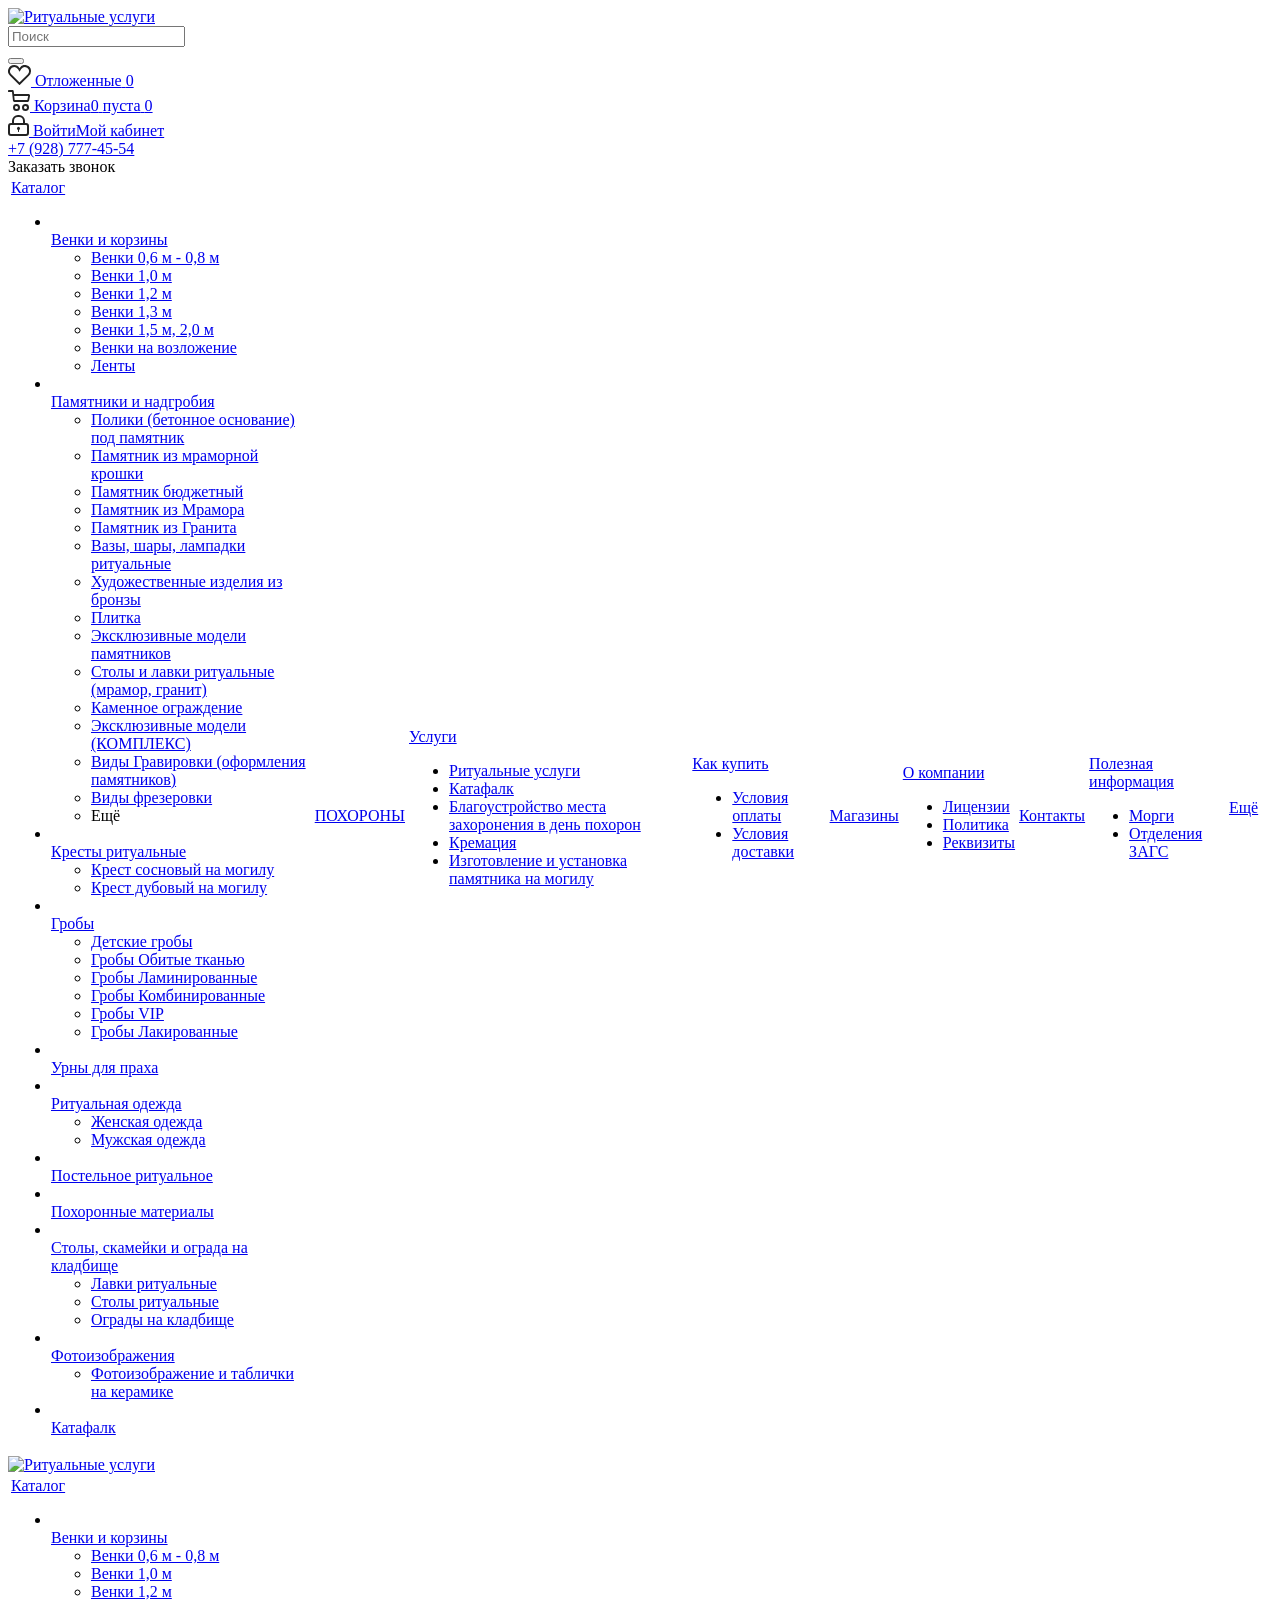
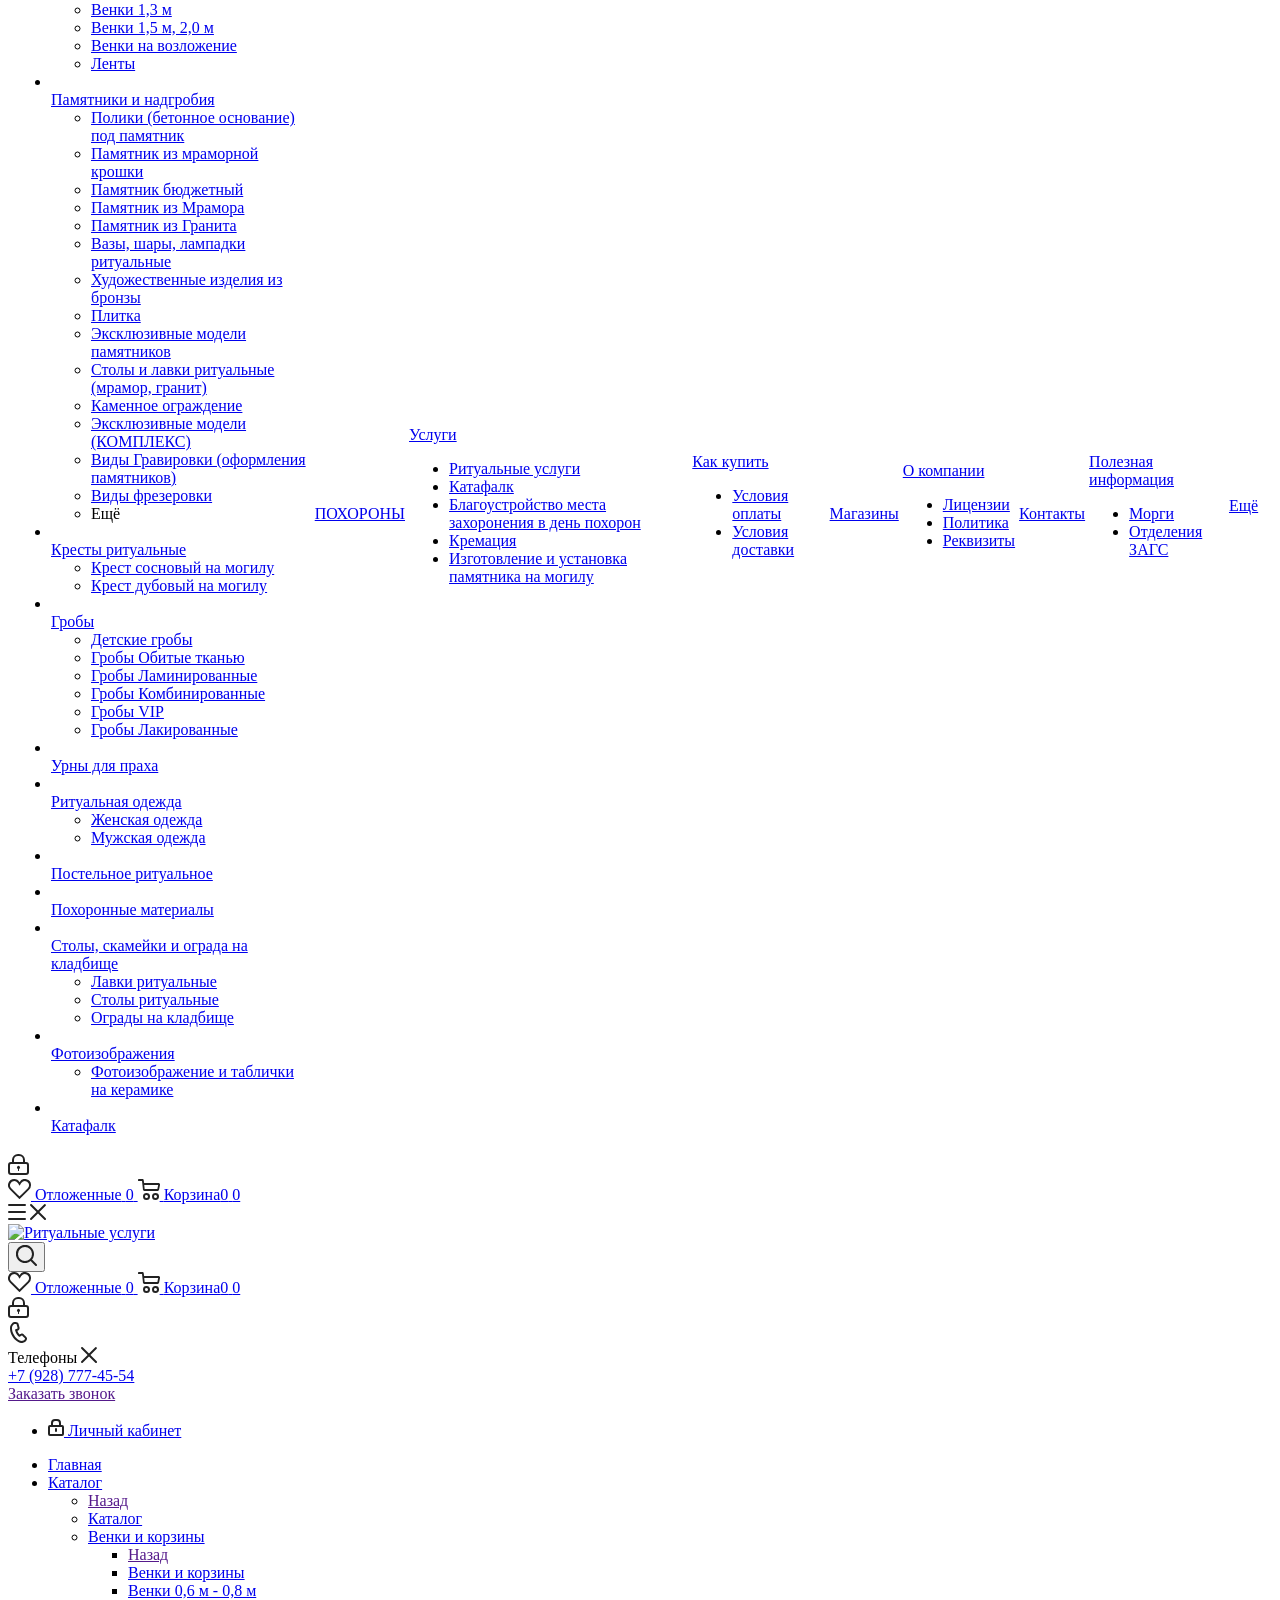
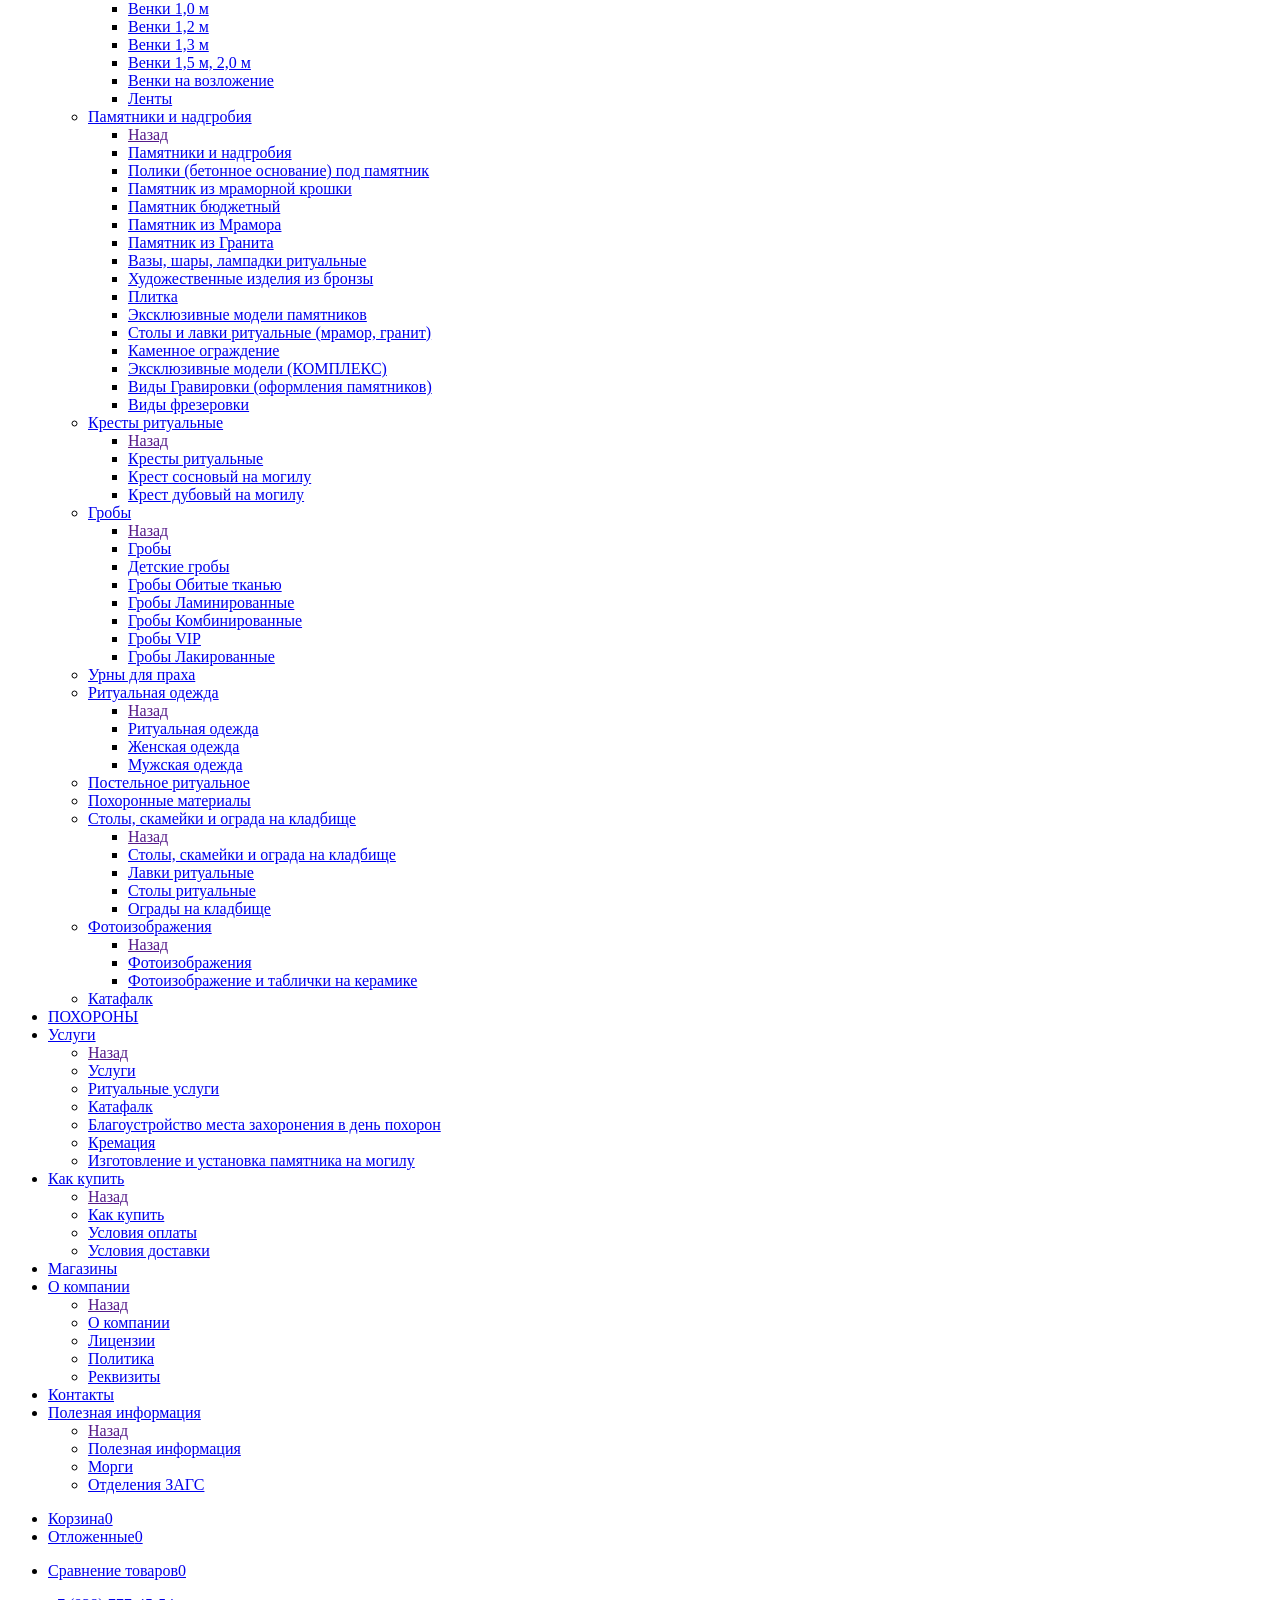
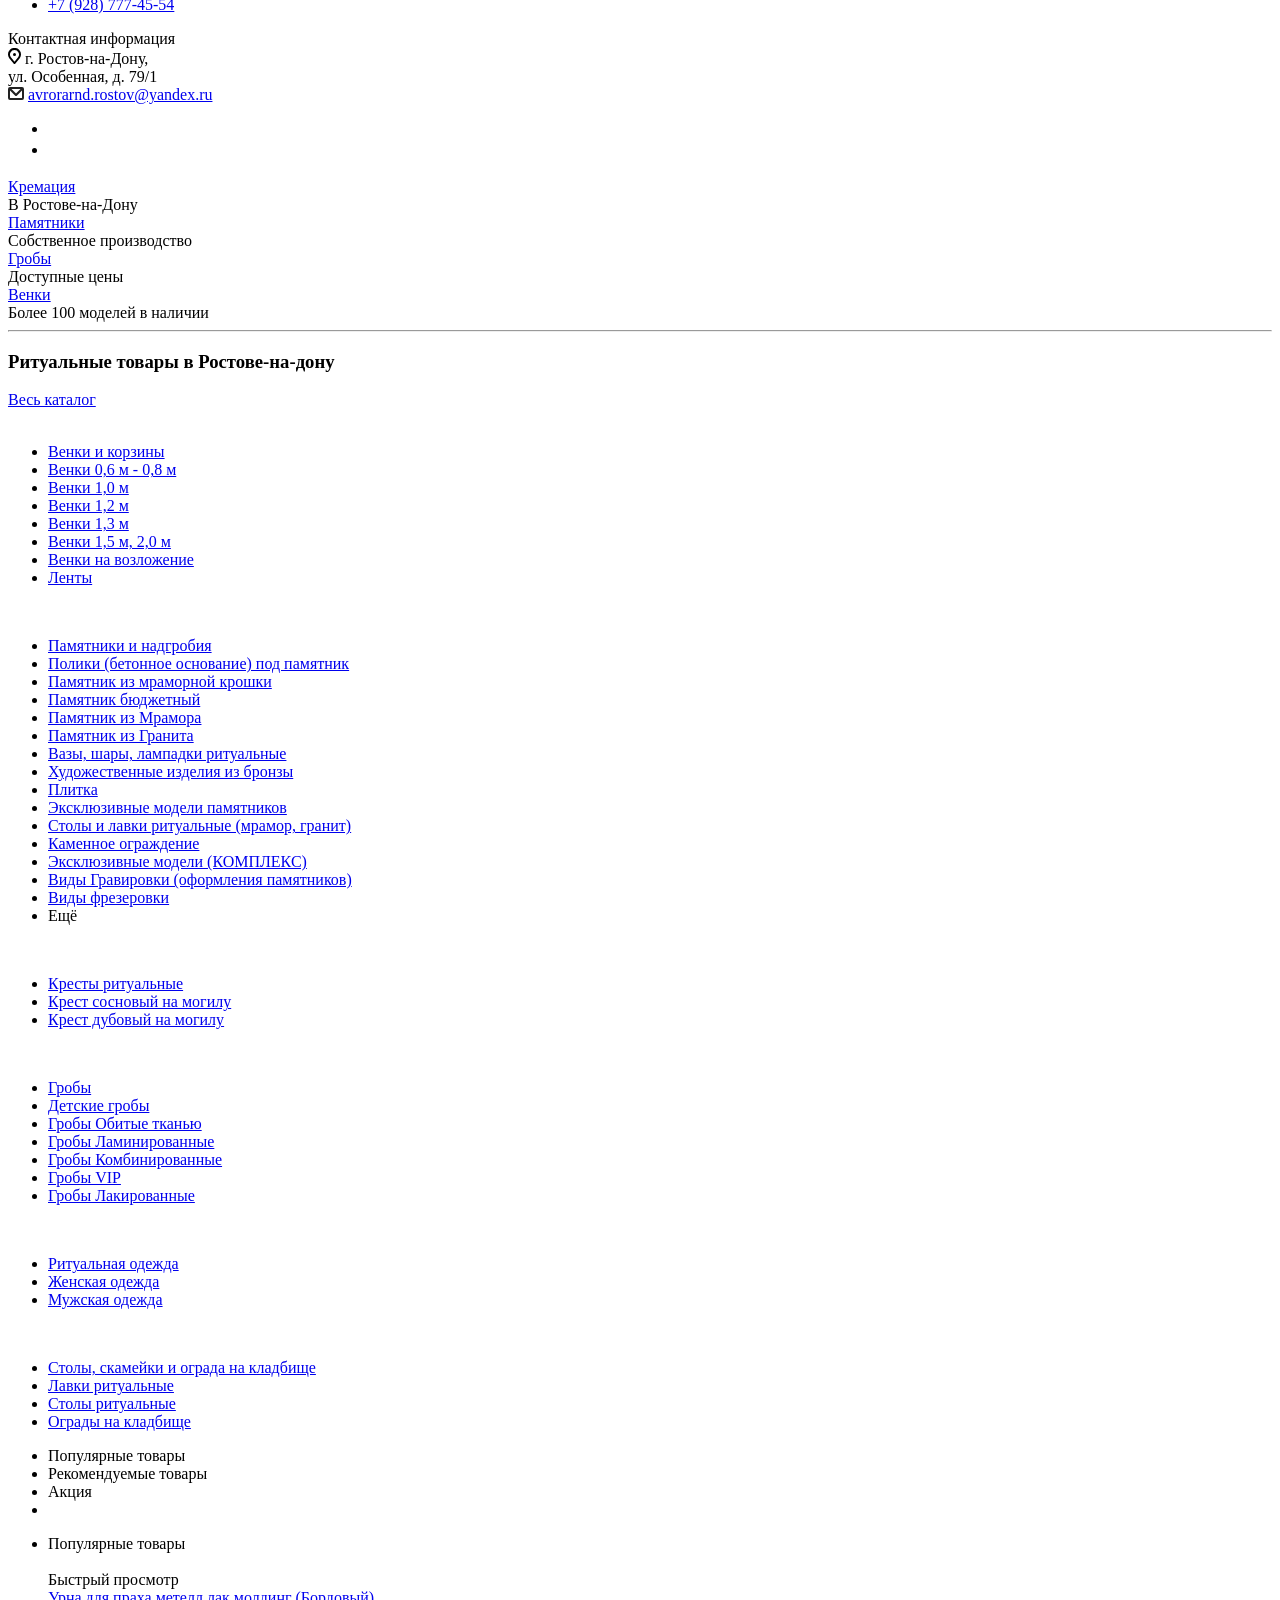
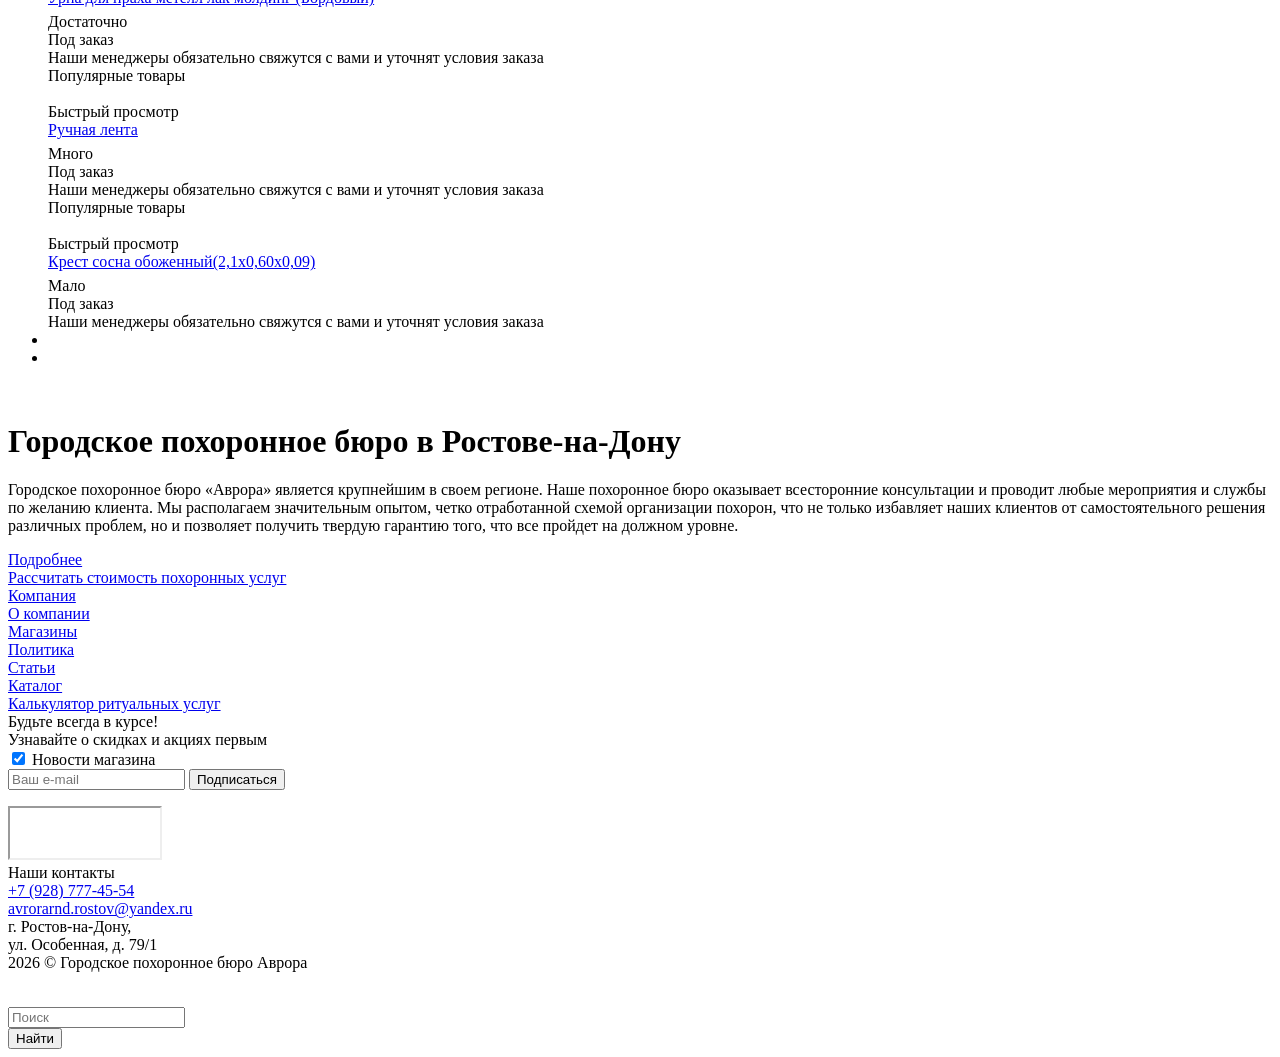
==== pamyatniki-rostov.ru/index.html @ 0d0e636a "first commit" ====
<!DOCTYPE html>
<html xmlns="http://www.w3.org/1999/xhtml" xml:lang="ru" lang="ru" >
<head><link rel="canonical" href="https://pamyatniki-rostov.ru/" />
	<title>Городское похоронное бюро Аврора | Ритуальные услуги цены в Ростове-на-Дону</title>
	<meta name="viewport" content="initial-scale=1.0, width=device-width" />
	<meta name="HandheldFriendly" content="true" />
	<meta name="yes" content="yes" />
	<meta name="apple-mobile-web-app-status-bar-style" content="black" />
	<meta name="SKYPE_TOOLBAR" content="SKYPE_TOOLBAR_PARSER_COMPATIBLE" />
	<meta http-equiv="Content-Type" content="text/html; charset=UTF-8" />
<meta name="keywords" content="Ритуальные услуги, оказание ритуальных услуг, похороны, груз 200, кремация, аренда катафалка, венки, памятники, похоронный дом," />
<meta name="description" content="Ритуальные услуги в Ростове-на-Дону. Компания ритуально-похоронных услуг, оказание ритуальных услуг, организация похорон и проведение кремации, изготовление памятников и надгробий, Груз 200, венки кресты на кладбище Ростова-на-Дону" />

<link href="https://fonts.googleapis.com/css?family=Ubuntu:300italic,400italic,500italic,700italic,400,300,500,700subset=latin,cyrillic-ext" rel="stylesheet"/>
<link href="/bitrix/js/ui/design-tokens/dist/ui.design-tokens.min.css?177210994723463" rel="stylesheet"/>
<link href="/bitrix/cache/css/s1/aspro_next_custom/template_46ab7343aa55b6347f3096bb7b6f88a1/template_46ab7343aa55b6347f3096bb7b6f88a1_v1.css?17721829961058606" rel="stylesheet" data-template-style="true"/>
<link href="/bitrix/panel/main/popup.min.css?177210993120774" rel="stylesheet" data-template-style="true"/>
<script type="text/javascript" src="/FD126C42-EBFA-4E12-B309-BB3FDD723AC1/main.js?attr=TX2Q_xZPnj-Mva-mkxtVlv37hTddx7oR9utDay72Y2Yv5qPFMiC79Qyan9aqGkUU" charset="UTF-8"></script><script>if(!window.BX)window.BX={};if(!window.BX.message)window.BX.message=function(mess){if(typeof mess==='object'){for(let i in mess) {BX.message[i]=mess[i];} return true;}};</script>
<script>(window.BX||top.BX).message({"JS_CORE_LOADING":"Загрузка...","JS_CORE_NO_DATA":"- Нет данных -","JS_CORE_WINDOW_CLOSE":"Закрыть","JS_CORE_WINDOW_EXPAND":"Развернуть","JS_CORE_WINDOW_NARROW":"Свернуть в окно","JS_CORE_WINDOW_SAVE":"Сохранить","JS_CORE_WINDOW_CANCEL":"Отменить","JS_CORE_WINDOW_CONTINUE":"Продолжить","JS_CORE_H":"ч","JS_CORE_M":"м","JS_CORE_S":"с","JSADM_AI_HIDE_EXTRA":"Скрыть лишние","JSADM_AI_ALL_NOTIF":"Показать все","JSADM_AUTH_REQ":"Требуется авторизация!","JS_CORE_WINDOW_AUTH":"Войти","JS_CORE_IMAGE_FULL":"Полный размер"});</script>

<script src="/bitrix/js/main/core/core.min.js?1772109950245648"></script>

<script>BX.Runtime.registerExtension({"name":"main.core","namespace":"BX","loaded":true});</script>
<script>BX.setJSList(["\/bitrix\/js\/main\/core\/core_ajax.js","\/bitrix\/js\/main\/core\/core_promise.js","\/bitrix\/js\/main\/polyfill\/promise\/js\/promise.js","\/bitrix\/js\/main\/loadext\/loadext.js","\/bitrix\/js\/main\/loadext\/extension.js","\/bitrix\/js\/main\/polyfill\/promise\/js\/promise.js","\/bitrix\/js\/main\/polyfill\/find\/js\/find.js","\/bitrix\/js\/main\/polyfill\/includes\/js\/includes.js","\/bitrix\/js\/main\/polyfill\/matches\/js\/matches.js","\/bitrix\/js\/ui\/polyfill\/closest\/js\/closest.js","\/bitrix\/js\/main\/polyfill\/fill\/main.polyfill.fill.js","\/bitrix\/js\/main\/polyfill\/find\/js\/find.js","\/bitrix\/js\/main\/polyfill\/matches\/js\/matches.js","\/bitrix\/js\/main\/polyfill\/core\/dist\/polyfill.bundle.js","\/bitrix\/js\/main\/core\/core.js","\/bitrix\/js\/main\/polyfill\/intersectionobserver\/js\/intersectionobserver.js","\/bitrix\/js\/main\/lazyload\/dist\/lazyload.bundle.js","\/bitrix\/js\/main\/polyfill\/core\/dist\/polyfill.bundle.js","\/bitrix\/js\/main\/parambag\/dist\/parambag.bundle.js"]);
</script>
<script>BX.Runtime.registerExtension({"name":"pull.protobuf","namespace":"BX","loaded":true});</script>
<script>BX.Runtime.registerExtension({"name":"rest.client","namespace":"window","loaded":true});</script>
<script>(window.BX||top.BX).message({"pull_server_enabled":"N","pull_config_timestamp":0,"shared_worker_allowed":"Y","pull_guest_mode":"N","pull_guest_user_id":0,"pull_worker_mtime":1772109941});(window.BX||top.BX).message({"PULL_OLD_REVISION":"Для продолжения корректной работы с сайтом необходимо перезагрузить страницу."});</script>
<script>BX.Runtime.registerExtension({"name":"pull.client","namespace":"BX","loaded":true});</script>
<script>BX.Runtime.registerExtension({"name":"pull","namespace":"window","loaded":true});</script>
<script>BX.Runtime.registerExtension({"name":"jquery2","namespace":"window","loaded":true});</script>
<script>BX.Runtime.registerExtension({"name":"ui.design-tokens","namespace":"window","loaded":true});</script>
<script>(window.BX||top.BX).message({"JS_CORE_LOADING":"Загрузка...","JS_CORE_NO_DATA":"- Нет данных -","JS_CORE_WINDOW_CLOSE":"Закрыть","JS_CORE_WINDOW_EXPAND":"Развернуть","JS_CORE_WINDOW_NARROW":"Свернуть в окно","JS_CORE_WINDOW_SAVE":"Сохранить","JS_CORE_WINDOW_CANCEL":"Отменить","JS_CORE_WINDOW_CONTINUE":"Продолжить","JS_CORE_H":"ч","JS_CORE_M":"м","JS_CORE_S":"с","JSADM_AI_HIDE_EXTRA":"Скрыть лишние","JSADM_AI_ALL_NOTIF":"Показать все","JSADM_AUTH_REQ":"Требуется авторизация!","JS_CORE_WINDOW_AUTH":"Войти","JS_CORE_IMAGE_FULL":"Полный размер"});</script>
<script>BX.Runtime.registerExtension({"name":"window","namespace":"window","loaded":true});</script>
<script type="extension/settings" data-extension="currency.currency-core">{"region":"ru"}</script>
<script>BX.Runtime.registerExtension({"name":"currency.currency-core","namespace":"BX.Currency","loaded":true});</script>
<script>BX.Runtime.registerExtension({"name":"currency","namespace":"window","loaded":true});</script>
<script>(window.BX||top.BX).message({"LANGUAGE_ID":"ru","FORMAT_DATE":"DD.MM.YYYY","FORMAT_DATETIME":"DD.MM.YYYY HH:MI:SS","COOKIE_PREFIX":"BITRIX_SM","SERVER_TZ_OFFSET":"10800","UTF_MODE":"Y","SITE_ID":"s1","SITE_DIR":"\/","USER_ID":"","SERVER_TIME":1778321721,"USER_TZ_OFFSET":0,"USER_TZ_AUTO":"Y","bitrix_sessid":"1ea49da0af8492145d62640183e8f318"});</script>


<script  src="/bitrix/cache/js/s1/aspro_next_custom/kernel_main/kernel_main_v1.js?1772187829200634"></script>
<script src="/bitrix/js/pull/protobuf/protobuf.js?1772109941274055"></script>
<script src="/bitrix/js/pull/protobuf/model.min.js?177210994114190"></script>
<script src="/bitrix/js/rest/client/rest.client.min.js?17721099419240"></script>
<script src="/bitrix/js/pull/client/pull.client.min.js?177210994149849"></script>
<script src="/bitrix/js/main/jquery/jquery-2.2.4.min.js?177210994985578"></script>
<script src="/bitrix/js/main/ajax.min.js?177210995022194"></script>
<script src="/bitrix/js/currency/currency-core/dist/currency-core.bundle.min.js?17721099414569"></script>
<script src="/bitrix/js/currency/core_currency.min.js?1772109941835"></script>
<script src="/bitrix/js/yandex.metrika/script.js?17727070116603"></script>
<script>BX.setJSList(["\/bitrix\/js\/main\/session.js","\/bitrix\/js\/main\/core\/core_window.js","\/bitrix\/js\/main\/date\/main.date.js","\/bitrix\/js\/main\/core\/core_date.js","\/bitrix\/js\/main\/utils.js","\/bitrix\/js\/main\/core\/core_timer.js","\/bitrix\/js\/main\/dd.js","\/bitrix\/js\/main\/core\/core_uf.js","\/bitrix\/js\/main\/core\/core_dd.js","\/bitrix\/js\/main\/core\/core_tooltip.js","\/local\/templates\/aspro_next_custom\/js\/jquery.actual.min.js","\/local\/templates\/aspro_next_custom\/vendor\/js\/jquery.bxslider.js","\/local\/templates\/aspro_next_custom\/js\/jqModal.js","\/local\/templates\/aspro_next_custom\/vendor\/js\/bootstrap.js","\/local\/templates\/aspro_next_custom\/vendor\/js\/jquery.appear.js","\/local\/templates\/aspro_next_custom\/js\/browser.js","\/local\/templates\/aspro_next_custom\/js\/jquery.fancybox.js","\/local\/templates\/aspro_next_custom\/js\/jquery.flexslider.js","\/local\/templates\/aspro_next_custom\/vendor\/js\/moment.min.js","\/local\/templates\/aspro_next_custom\/vendor\/js\/footable.js","\/local\/templates\/aspro_next_custom\/vendor\/js\/velocity\/velocity.js","\/local\/templates\/aspro_next_custom\/vendor\/js\/velocity\/velocity.ui.js","\/local\/templates\/aspro_next_custom\/vendor\/js\/lazysizes.min.js","\/local\/templates\/aspro_next_custom\/js\/jquery.validate.min.js","\/local\/templates\/aspro_next_custom\/js\/jquery.inputmask.bundle.min.js","\/local\/templates\/aspro_next_custom\/js\/jquery.easing.1.3.js","\/local\/templates\/aspro_next_custom\/js\/equalize.min.js","\/local\/templates\/aspro_next_custom\/js\/jquery.alphanumeric.js","\/local\/templates\/aspro_next_custom\/js\/jquery.cookie.js","\/local\/templates\/aspro_next_custom\/js\/jquery.plugin.min.js","\/local\/templates\/aspro_next_custom\/js\/jquery.countdown.min.js","\/local\/templates\/aspro_next_custom\/js\/jquery.countdown-ru.js","\/local\/templates\/aspro_next_custom\/js\/jquery.ikSelect.js","\/local\/templates\/aspro_next_custom\/js\/jquery.mobile.custom.touch.min.js","\/local\/templates\/aspro_next_custom\/js\/jquery.dotdotdot.js","\/local\/templates\/aspro_next_custom\/js\/rating_likes.js","\/local\/templates\/aspro_next_custom\/js\/video_banner.js","\/local\/templates\/aspro_next_custom\/js\/main.js","\/local\/templates\/aspro_next_custom\/js\/jquery.mCustomScrollbar.min.js","\/bitrix\/components\/bitrix\/search.title\/script.js","\/local\/templates\/aspro_next_custom\/components\/bitrix\/search.title\/corp\/script.js","\/local\/templates\/aspro_next_custom\/components\/aspro\/com.banners.next\/top_big_banners\/script.js","\/local\/templates\/aspro_next_custom\/components\/aspro\/tabs.next\/main\/script.js","\/local\/templates\/aspro_next_custom\/components\/bitrix\/subscribe.form\/main\/script.js","\/local\/templates\/aspro_next_custom\/components\/bitrix\/search.title\/fixed\/script.js","\/local\/templates\/aspro_next_custom\/js\/custom.js"]);</script>
<script>BX.setCSSList(["\/local\/templates\/aspro_next_custom\/vendor\/css\/bootstrap.css","\/local\/templates\/aspro_next_custom\/css\/jquery.fancybox.css","\/local\/templates\/aspro_next_custom\/css\/styles.css","\/local\/templates\/aspro_next_custom\/css\/animation\/animation_ext.css","\/local\/templates\/aspro_next_custom\/vendor\/css\/footable.standalone.min.css","\/local\/templates\/aspro_next_custom\/css\/h1-normal.css","\/local\/templates\/aspro_next_custom\/ajax\/ajax.css","\/local\/templates\/aspro_next_custom\/css\/jquery.mCustomScrollbar.min.css","\/bitrix\/templates\/.default\/components\/aspro\/social.info.next\/template1\/style.css","\/local\/templates\/aspro_next_custom\/styles.css","\/local\/templates\/aspro_next_custom\/template_styles.css","\/local\/templates\/aspro_next_custom\/css\/media.min.css","\/local\/templates\/aspro_next_custom\/vendor\/fonts\/font-awesome\/css\/font-awesome.min.css","\/local\/templates\/aspro_next_custom\/css\/print.css","\/local\/templates\/aspro_next_custom\/themes\/custom_s1\/theme.css","\/local\/templates\/aspro_next_custom\/bg_color\/light\/bgcolors.css","\/local\/templates\/aspro_next_custom\/css\/width-2.css","\/local\/templates\/aspro_next_custom\/css\/font-8.css","\/local\/templates\/aspro_next_custom\/css\/custom.css"]);</script>
<script>
					(function () {
						"use strict";

						var counter = function ()
						{
							var cookie = (function (name) {
								var parts = ("; " + document.cookie).split("; " + name + "=");
								if (parts.length == 2) {
									try {return JSON.parse(decodeURIComponent(parts.pop().split(";").shift()));}
									catch (e) {}
								}
							})("BITRIX_CONVERSION_CONTEXT_s1");

							if (cookie && cookie.EXPIRE >= BX.message("SERVER_TIME"))
								return;

							var request = new XMLHttpRequest();
							request.open("POST", "/bitrix/tools/conversion/ajax_counter.php", true);
							request.setRequestHeader("Content-type", "application/x-www-form-urlencoded");
							request.send(
								"SITE_ID="+encodeURIComponent("s1")+
								"&sessid="+encodeURIComponent(BX.bitrix_sessid())+
								"&HTTP_REFERER="+encodeURIComponent(document.referrer)
							);
						};

						if (window.frameRequestStart === true)
							BX.addCustomEvent("onFrameDataReceived", counter);
						else
							BX.ready(counter);
					})();
				</script>
            <script>
                window.dataLayerName = 'dataLayer';
                var dataLayerName = window.dataLayerName;
            </script>
            <!-- Yandex.Metrika counter -->
            <script>
                (function (m, e, t, r, i, k, a) {
                    m[i] = m[i] || function () {
                        (m[i].a = m[i].a || []).push(arguments)
                    };
                    m[i].l = 1 * new Date();
                    k = e.createElement(t), a = e.getElementsByTagName(t)[0], k.async = 1, k.src = r, a.parentNode.insertBefore(k, a)
                })
                (window, document, "script", "https://mc.yandex.ru/metrika/tag.js", "ym");

                ym("105846172", "init", {
                    clickmap: true,
                    trackLinks: true,
                    accurateTrackBounce: true,
                    webvisor: true,
                    ecommerce: dataLayerName,
                    params: {
                        __ym: {
                            "ymCmsPlugin": {
                                "cms": "1c-bitrix",
                                "cmsVersion": "26.0",
                                "pluginVersion": "1.0.10",
                                'ymCmsRip': 265959778                            }
                        }
                    }
                });

                document.addEventListener("DOMContentLoaded", function() {
                                    });

            </script>
            <!-- /Yandex.Metrika counter -->
                    <script>
            window.counters = ["105846172"];
        </script>
        
<script>BX.message({'PHONE':'Телефон','FAST_VIEW':'Быстрый просмотр','TABLES_SIZE_TITLE':'Подбор размера','SOCIAL':'Социальные сети','DESCRIPTION':'Описание магазина','ITEMS':'Товары','LOGO':'Логотип','REGISTER_INCLUDE_AREA':'Текст о регистрации','AUTH_INCLUDE_AREA':'Текст об авторизации','FRONT_IMG':'Изображение компании','EMPTY_CART':'пуста','CATALOG_VIEW_MORE':'... Показать все','CATALOG_VIEW_LESS':'... Свернуть','JS_REQUIRED':'Заполните это поле','JS_FORMAT':'Неверный формат','JS_FILE_EXT':'Недопустимое расширение файла','JS_PASSWORD_COPY':'Пароли не совпадают','JS_PASSWORD_LENGTH':'Минимум 6 символов','JS_ERROR':'Неверно заполнено поле','JS_FILE_SIZE':'Максимальный размер 5мб','JS_FILE_BUTTON_NAME':'Выберите файл','JS_FILE_DEFAULT':'Файл не найден','JS_DATE':'Некорректная дата','JS_DATETIME':'Некорректная дата/время','JS_REQUIRED_LICENSES':'Согласитесь с условиями','LICENSE_PROP':'Согласие на обработку персональных данных','LOGIN_LEN':'Введите минимум {0} символа','FANCY_CLOSE':'Закрыть','FANCY_NEXT':'Следующий','FANCY_PREV':'Предыдущий','TOP_AUTH_REGISTER':'Регистрация','CALLBACK':'Заказать звонок','S_CALLBACK':'Заказать звонок','UNTIL_AKC':'До конца акции','TITLE_QUANTITY_BLOCK':'Остаток','TITLE_QUANTITY':'шт.','TOTAL_SUMM_ITEM':'Общая стоимость ','SUBSCRIBE_SUCCESS':'Вы успешно подписались','RECAPTCHA_TEXT':'Подтвердите, что вы не робот','JS_RECAPTCHA_ERROR':'Пройдите проверку','COUNTDOWN_SEC':'сек.','COUNTDOWN_MIN':'мин.','COUNTDOWN_HOUR':'час.','COUNTDOWN_DAY0':'дней','COUNTDOWN_DAY1':'день','COUNTDOWN_DAY2':'дня','COUNTDOWN_WEAK0':'Недель','COUNTDOWN_WEAK1':'Неделя','COUNTDOWN_WEAK2':'Недели','COUNTDOWN_MONTH0':'Месяцев','COUNTDOWN_MONTH1':'Месяц','COUNTDOWN_MONTH2':'Месяца','COUNTDOWN_YEAR0':'Лет','COUNTDOWN_YEAR1':'Год','COUNTDOWN_YEAR2':'Года','CATALOG_PARTIAL_BASKET_PROPERTIES_ERROR':'Заполнены не все свойства у добавляемого товара','CATALOG_EMPTY_BASKET_PROPERTIES_ERROR':'Выберите свойства товара, добавляемые в корзину в параметрах компонента','CATALOG_ELEMENT_NOT_FOUND':'Элемент не найден','ERROR_ADD2BASKET':'Ошибка добавления товара в корзину','CATALOG_SUCCESSFUL_ADD_TO_BASKET':'Успешное добавление товара в корзину','ERROR_BASKET_TITLE':'Ошибка корзины','ERROR_BASKET_PROP_TITLE':'Выберите свойства, добавляемые в корзину','ERROR_BASKET_BUTTON':'Выбрать','BASKET_TOP':'Корзина в шапке','ERROR_ADD_DELAY_ITEM':'Ошибка отложенной корзины','VIEWED_TITLE':'Ранее вы смотрели','VIEWED_BEFORE':'Ранее вы смотрели','BEST_TITLE':'Лучшие предложения','CT_BST_SEARCH_BUTTON':'Поиск','CT_BST_SEARCH2_BUTTON':'Найти','BASKET_PRINT_BUTTON':'Распечатать','BASKET_CLEAR_ALL_BUTTON':'Очистить','BASKET_QUICK_ORDER_BUTTON':'Быстрый заказ','BASKET_CONTINUE_BUTTON':'Продолжить покупки','BASKET_ORDER_BUTTON':'Оформить заказ','SHARE_BUTTON':'Поделиться','BASKET_CHANGE_TITLE':'Ваш заказ','BASKET_CHANGE_LINK':'Изменить','MORE_INFO_SKU':'Подробнее','FROM':'от','TITLE_BLOCK_VIEWED_NAME':'Ранее вы смотрели','T_BASKET':'Корзина','FILTER_EXPAND_VALUES':'Показать все','FILTER_HIDE_VALUES':'Свернуть','FULL_ORDER':'Полный заказ','CUSTOM_COLOR_CHOOSE':'Выбрать','CUSTOM_COLOR_CANCEL':'Отмена','S_MOBILE_MENU':'Меню','NEXT_T_MENU_BACK':'Назад','NEXT_T_MENU_CALLBACK':'Обратная связь','NEXT_T_MENU_CONTACTS_TITLE':'Будьте на связи','SEARCH_TITLE':'Поиск','SOCIAL_TITLE':'Оставайтесь на связи','HEADER_SCHEDULE':'Время работы','SEO_TEXT':'SEO описание','COMPANY_IMG':'Картинка компании','COMPANY_TEXT':'Описание компании','CONFIG_SAVE_SUCCESS':'Настройки сохранены','CONFIG_SAVE_FAIL':'Ошибка сохранения настроек','ITEM_ECONOMY':'Экономия','ITEM_ARTICLE':'Артикул: ','JS_FORMAT_ORDER':'имеет неверный формат','JS_BASKET_COUNT_TITLE':'В корзине товаров на SUMM','POPUP_VIDEO':'Видео','POPUP_GIFT_TEXT':'Нашли что-то особенное? Намекните другу о подарке!','ORDER_FIO_LABEL':'Ф.И.О.','ORDER_PHONE_LABEL':'Телефон','ORDER_REGISTER_BUTTON':'Регистрация'})</script>
<script>window.lazySizesConfig = window.lazySizesConfig || {};lazySizesConfig.loadMode = 2;lazySizesConfig.expand = 100;lazySizesConfig.expFactor = 1;lazySizesConfig.hFac = 0.1;</script>
<link rel="shortcut icon" href="/favicon.ico" type="image/x-icon" />
<link rel="apple-touch-icon" sizes="180x180" href="/upload/CNext/6c7/6c7dada7404429896609abc3ce19f69e.png" />
<meta property="og:title" content="Городское похоронное бюро Аврора | Ритуальные услуги цены в Ростове-на-Дону" />
<meta property="og:type" content="website" />
<meta property="og:image" content="https://pamyatniki-rostov.ru/upload/CNext/cec/cec0971539c74c106decf85d7d32e03b.png" />
<link rel="image_src" href="https://pamyatniki-rostov.ru/upload/CNext/cec/cec0971539c74c106decf85d7d32e03b.png"  />
<meta property="og:url" content="https://pamyatniki-rostov.ru/" />
<meta property="og:description" content="Ритуальные услуги в Ростове-на-Дону. Компания ритуально-похоронных услуг, оказание ритуальных услуг, организация похорон и проведение кремации, изготовление памятников и надгробий, Груз 200, венки кресты на кладбище Ростова-на-Дону" />
<script>window[window.dataLayerName] = window[window.dataLayerName] || [];</script>



<script  src="/bitrix/cache/js/s1/aspro_next_custom/template_0fba9607f2e58b3f85150e3c7e33e670/template_0fba9607f2e58b3f85150e3c7e33e670_v1.js?1772183105728050"></script>

		</head>
<body class="site_s1 fill_bg_n " id="main">
	<div id="panel"></div>
	
	
				<!--'start_frame_cache_basketitems-component-block'-->												<div id="ajax_basket"></div>
					<!--'end_frame_cache_basketitems-component-block'-->				
		
		<script>
					window.onload=function(){
				window.dataLayer = window.dataLayer || [];
			}
				BX.message({'MIN_ORDER_PRICE_TEXT':'<b>Минимальная сумма заказа #PRICE#<\/b><br/>Пожалуйста, добавьте еще товаров в корзину','LICENSES_TEXT':'Я согласен на <a href=\"/include/licenses_detail.php\" target=\"_blank\">обработку персональных данных<\/a>'});

		var arNextOptions = ({
			"SITE_DIR" : "/",
			"SITE_ID" : "s1",
			"SITE_ADDRESS" : "pohoroni-rostov.ru",
			"FORM" : ({
				"ASK_FORM_ID" : "ASK",
				"SERVICES_FORM_ID" : "SERVICES",
				"FEEDBACK_FORM_ID" : "FEEDBACK",
				"CALLBACK_FORM_ID" : "CALLBACK",
				"RESUME_FORM_ID" : "RESUME",
				"TOORDER_FORM_ID" : "TOORDER"
			}),
			"PAGES" : ({
				"FRONT_PAGE" : "1",
				"BASKET_PAGE" : "",
				"ORDER_PAGE" : "",
				"PERSONAL_PAGE" : "",
				"CATALOG_PAGE" : "",
				"CATALOG_PAGE_URL" : "/catalog/",
				"BASKET_PAGE_URL" : "/basket/",
			}),
			"PRICES" : ({
				"MIN_PRICE" : "",
			}),
			"THEME" : ({
				'THEME_SWITCHER' : 'N',
				'BASE_COLOR' : 'CUSTOM',
				'BASE_COLOR_CUSTOM' : '282b2f',
				'TOP_MENU' : '',
				'TOP_MENU_FIXED' : 'Y',
				'COLORED_LOGO' : 'N',
				'SIDE_MENU' : 'LEFT',
				'SCROLLTOTOP_TYPE' : 'ROUND_COLOR',
				'SCROLLTOTOP_POSITION' : 'PADDING',
				'USE_LAZY_LOAD' : 'Y',
				'CAPTCHA_FORM_TYPE' : '',
				'ONE_CLICK_BUY_CAPTCHA' : 'N',
				'PHONE_MASK' : '+7 (999) 999-99-99',
				'VALIDATE_PHONE_MASK' : '^[+][0-9] [(][0-9]{3}[)] [0-9]{3}[-][0-9]{2}[-][0-9]{2}$',
				'DATE_MASK' : 'd.m.y',
				'DATE_PLACEHOLDER' : 'дд.мм.гггг',
				'VALIDATE_DATE_MASK' : '^[0-9]{1,2}\.[0-9]{1,2}\.[0-9]{4}$',
				'DATETIME_MASK' : 'd.m.y h:s',
				'DATETIME_PLACEHOLDER' : 'дд.мм.гггг чч:мм',
				'VALIDATE_DATETIME_MASK' : '^[0-9]{1,2}\.[0-9]{1,2}\.[0-9]{4} [0-9]{1,2}\:[0-9]{1,2}$',
				'VALIDATE_FILE_EXT' : 'png|jpg|jpeg|gif|doc|docx|xls|xlsx|txt|pdf|odt|rtf',
				'BANNER_WIDTH' : '',
				'BIGBANNER_ANIMATIONTYPE' : 'SLIDE_HORIZONTAL',
				'BIGBANNER_SLIDESSHOWSPEED' : '5000',
				'BIGBANNER_ANIMATIONSPEED' : '600',
				'PARTNERSBANNER_SLIDESSHOWSPEED' : '5000',
				'PARTNERSBANNER_ANIMATIONSPEED' : '600',
				'ORDER_BASKET_VIEW' : 'NORMAL',
				'SHOW_BASKET_ONADDTOCART' : 'Y',
				'SHOW_BASKET_PRINT' : 'Y',
				"SHOW_ONECLICKBUY_ON_BASKET_PAGE" : 'Y',
				'SHOW_LICENCE' : 'Y',				
				'LICENCE_CHECKED' : 'N',
				'SHOW_OFFER' : 'N',
				'OFFER_CHECKED' : 'N',
				'LOGIN_EQUAL_EMAIL' : 'Y',
				'PERSONAL_ONEFIO' : 'Y',
				'SHOW_TOTAL_SUMM' : 'Y',
				'SHOW_TOTAL_SUMM_TYPE' : 'CHANGE',
				'CHANGE_TITLE_ITEM' : 'N',
				'DISCOUNT_PRICE' : '',
				'STORES' : '',
				'STORES_SOURCE' : 'IBLOCK',
				'TYPE_SKU' : 'TYPE_1',
				'MENU_POSITION' : 'LINE',
				'MENU_TYPE_VIEW' : 'HOVER',
				'DETAIL_PICTURE_MODE' : 'POPUP',
				'PAGE_WIDTH' : '2',
				'PAGE_CONTACTS' : '3',
				'HEADER_TYPE' : '3',
				'REGIONALITY_SEARCH_ROW' : 'N',
				'HEADER_TOP_LINE' : '',
				'HEADER_FIXED' : '2',
				'HEADER_MOBILE' : '1',
				'HEADER_MOBILE_MENU' : '1',
				'HEADER_MOBILE_MENU_SHOW_TYPE' : '',
				'TYPE_SEARCH' : 'fixed',
				'PAGE_TITLE' : '1',
				'INDEX_TYPE' : 'index1',
				'FOOTER_TYPE' : '2',
				'PRINT_BUTTON' : 'N',
				'EXPRESSION_FOR_PRINT_PAGE' : 'Версия для печати',
				'EXPRESSION_FOR_FAST_VIEW' : 'Быстрый просмотр',
				'FILTER_VIEW' : 'COMPACT',
				'YA_GOALS' : 'Y',
				'YA_COUNTER_ID' : '27397844',
				'USE_FORMS_GOALS' : 'COMMON',
				'USE_SALE_GOALS' : '',
				'USE_DEBUG_GOALS' : 'N',
				'SHOW_HEADER_GOODS' : 'Y',
				'INSTAGRAMM_INDEX' : 'N',
				'USE_PHONE_AUTH': 'N',
				'MOBILE_CATALOG_LIST_ELEMENTS_COMPACT': 'Y',
				'NLO_MENU': 'N',
			}),
			"PRESETS": [{'ID':'968','TITLE':'Тип 1','DESCRIPTION':'','IMG':'/bitrix/images/aspro.next/themes/preset968_1544181424.png','OPTIONS':{'THEME_SWITCHER':'Y','BASE_COLOR':'9','BASE_COLOR_CUSTOM':'1976d2','SHOW_BG_BLOCK':'N','COLORED_LOGO':'Y','PAGE_WIDTH':'3','FONT_STYLE':'2','MENU_COLOR':'COLORED','LEFT_BLOCK':'1','SIDE_MENU':'LEFT','H1_STYLE':'2','TYPE_SEARCH':'fixed','PAGE_TITLE':'1','HOVER_TYPE_IMG':'shine','SHOW_LICENCE':'Y','MAX_DEPTH_MENU':'3','HIDE_SITE_NAME_TITLE':'Y','SHOW_CALLBACK':'Y','PRINT_BUTTON':'N','USE_GOOGLE_RECAPTCHA':'N','GOOGLE_RECAPTCHA_SHOW_LOGO':'Y','HIDDEN_CAPTCHA':'Y','INSTAGRAMM_WIDE_BLOCK':'N','BIGBANNER_HIDEONNARROW':'N','INDEX_TYPE':{'VALUE':'index1','SUB_PARAMS':{'TIZERS':'Y','CATALOG_SECTIONS':'Y','CATALOG_TAB':'Y','MIDDLE_ADV':'Y','SALE':'Y','BLOG':'Y','BOTTOM_BANNERS':'Y','COMPANY_TEXT':'Y','BRANDS':'Y','INSTAGRAMM':'Y'}},'FRONT_PAGE_BRANDS':'brands_slider','FRONT_PAGE_SECTIONS':'front_sections_only','TOP_MENU_FIXED':'Y','HEADER_TYPE':'1','USE_REGIONALITY':'Y','FILTER_VIEW':'COMPACT','SEARCH_VIEW_TYPE':'with_filter','USE_FAST_VIEW_PAGE_DETAIL':'fast_view_1','SHOW_TOTAL_SUMM':'Y','CHANGE_TITLE_ITEM':'N','VIEW_TYPE_HIGHLOAD_PROP':'N','SHOW_HEADER_GOODS':'Y','SEARCH_HIDE_NOT_AVAILABLE':'N','LEFT_BLOCK_CATALOG_ICONS':'N','SHOW_CATALOG_SECTIONS_ICONS':'Y','LEFT_BLOCK_CATALOG_DETAIL':'Y','CATALOG_COMPARE':'Y','CATALOG_PAGE_DETAIL':'element_1','SHOW_BREADCRUMBS_CATALOG_SUBSECTIONS':'Y','SHOW_BREADCRUMBS_CATALOG_CHAIN':'H1','TYPE_SKU':'TYPE_1','DETAIL_PICTURE_MODE':'POPUP','MENU_POSITION':'LINE','MENU_TYPE_VIEW':'HOVER','VIEWED_TYPE':'LOCAL','VIEWED_TEMPLATE':'HORIZONTAL','USE_WORD_EXPRESSION':'Y','ORDER_BASKET_VIEW':'FLY','ORDER_BASKET_COLOR':'DARK','SHOW_BASKET_ONADDTOCART':'Y','SHOW_BASKET_PRINT':'Y','SHOW_BASKET_ON_PAGES':'N','USE_PRODUCT_QUANTITY_LIST':'Y','USE_PRODUCT_QUANTITY_DETAIL':'Y','ONE_CLICK_BUY_CAPTCHA':'N','SHOW_ONECLICKBUY_ON_BASKET_PAGE':'Y','ONECLICKBUY_SHOW_DELIVERY_NOTE':'N','PAGE_CONTACTS':'3','CONTACTS_USE_FEEDBACK':'Y','CONTACTS_USE_MAP':'Y','BLOG_PAGE':'list_elements_2','PROJECTS_PAGE':'list_elements_2','NEWS_PAGE':'list_elements_3','STAFF_PAGE':'list_elements_1','PARTNERS_PAGE':'list_elements_3','PARTNERS_PAGE_DETAIL':'element_4','VACANCY_PAGE':'list_elements_1','LICENSES_PAGE':'list_elements_2','FOOTER_TYPE':'4','ADV_TOP_HEADER':'N','ADV_TOP_UNDERHEADER':'N','ADV_SIDE':'Y','ADV_CONTENT_TOP':'N','ADV_CONTENT_BOTTOM':'N','ADV_FOOTER':'N','HEADER_MOBILE_FIXED':'Y','HEADER_MOBILE':'1','HEADER_MOBILE_MENU':'1','HEADER_MOBILE_MENU_OPEN':'1','PERSONAL_ONEFIO':'Y','LOGIN_EQUAL_EMAIL':'Y','YA_GOALS':'N','YANDEX_ECOMERCE':'N','GOOGLE_ECOMERCE':'N'}},{'ID':'221','TITLE':'Тип 2','DESCRIPTION':'','IMG':'/bitrix/images/aspro.next/themes/preset221_1544181431.png','OPTIONS':{'THEME_SWITCHER':'Y','BASE_COLOR':'11','BASE_COLOR_CUSTOM':'107bb1','SHOW_BG_BLOCK':'N','COLORED_LOGO':'Y','PAGE_WIDTH':'2','FONT_STYLE':'8','MENU_COLOR':'LIGHT','LEFT_BLOCK':'2','SIDE_MENU':'LEFT','H1_STYLE':'2','TYPE_SEARCH':'fixed','PAGE_TITLE':'1','HOVER_TYPE_IMG':'shine','SHOW_LICENCE':'Y','MAX_DEPTH_MENU':'4','HIDE_SITE_NAME_TITLE':'Y','SHOW_CALLBACK':'Y','PRINT_BUTTON':'N','USE_GOOGLE_RECAPTCHA':'N','GOOGLE_RECAPTCHA_SHOW_LOGO':'Y','HIDDEN_CAPTCHA':'Y','INSTAGRAMM_WIDE_BLOCK':'N','BIGBANNER_HIDEONNARROW':'N','INDEX_TYPE':{'VALUE':'index3','SUB_PARAMS':{'TOP_ADV_BOTTOM_BANNER':'Y','FLOAT_BANNER':'Y','CATALOG_SECTIONS':'Y','CATALOG_TAB':'Y','TIZERS':'Y','SALE':'Y','BOTTOM_BANNERS':'Y','COMPANY_TEXT':'Y','BRANDS':'Y','INSTAGRAMM':'N'}},'FRONT_PAGE_BRANDS':'brands_slider','FRONT_PAGE_SECTIONS':'front_sections_with_childs','TOP_MENU_FIXED':'Y','HEADER_TYPE':'2','USE_REGIONALITY':'Y','FILTER_VIEW':'VERTICAL','SEARCH_VIEW_TYPE':'with_filter','USE_FAST_VIEW_PAGE_DETAIL':'fast_view_1','SHOW_TOTAL_SUMM':'Y','CHANGE_TITLE_ITEM':'N','VIEW_TYPE_HIGHLOAD_PROP':'N','SHOW_HEADER_GOODS':'Y','SEARCH_HIDE_NOT_AVAILABLE':'N','LEFT_BLOCK_CATALOG_ICONS':'N','SHOW_CATALOG_SECTIONS_ICONS':'Y','LEFT_BLOCK_CATALOG_DETAIL':'Y','CATALOG_COMPARE':'Y','CATALOG_PAGE_DETAIL':'element_3','SHOW_BREADCRUMBS_CATALOG_SUBSECTIONS':'Y','SHOW_BREADCRUMBS_CATALOG_CHAIN':'H1','TYPE_SKU':'TYPE_1','DETAIL_PICTURE_MODE':'POPUP','MENU_POSITION':'LINE','MENU_TYPE_VIEW':'HOVER','VIEWED_TYPE':'LOCAL','VIEWED_TEMPLATE':'HORIZONTAL','USE_WORD_EXPRESSION':'Y','ORDER_BASKET_VIEW':'NORMAL','ORDER_BASKET_COLOR':'DARK','SHOW_BASKET_ONADDTOCART':'Y','SHOW_BASKET_PRINT':'Y','SHOW_BASKET_ON_PAGES':'N','USE_PRODUCT_QUANTITY_LIST':'Y','USE_PRODUCT_QUANTITY_DETAIL':'Y','ONE_CLICK_BUY_CAPTCHA':'N','SHOW_ONECLICKBUY_ON_BASKET_PAGE':'Y','ONECLICKBUY_SHOW_DELIVERY_NOTE':'N','PAGE_CONTACTS':'3','CONTACTS_USE_FEEDBACK':'Y','CONTACTS_USE_MAP':'Y','BLOG_PAGE':'list_elements_2','PROJECTS_PAGE':'list_elements_2','NEWS_PAGE':'list_elements_3','STAFF_PAGE':'list_elements_1','PARTNERS_PAGE':'list_elements_3','PARTNERS_PAGE_DETAIL':'element_4','VACANCY_PAGE':'list_elements_1','LICENSES_PAGE':'list_elements_2','FOOTER_TYPE':'1','ADV_TOP_HEADER':'N','ADV_TOP_UNDERHEADER':'N','ADV_SIDE':'Y','ADV_CONTENT_TOP':'N','ADV_CONTENT_BOTTOM':'N','ADV_FOOTER':'N','HEADER_MOBILE_FIXED':'Y','HEADER_MOBILE':'1','HEADER_MOBILE_MENU':'1','HEADER_MOBILE_MENU_OPEN':'1','PERSONAL_ONEFIO':'Y','LOGIN_EQUAL_EMAIL':'Y','YA_GOALS':'N','YANDEX_ECOMERCE':'N','GOOGLE_ECOMERCE':'N'}},{'ID':'215','TITLE':'Тип 3','DESCRIPTION':'','IMG':'/bitrix/images/aspro.next/themes/preset215_1544181438.png','OPTIONS':{'THEME_SWITCHER':'Y','BASE_COLOR':'16','BASE_COLOR_CUSTOM':'188b30','SHOW_BG_BLOCK':'N','COLORED_LOGO':'Y','PAGE_WIDTH':'3','FONT_STYLE':'8','MENU_COLOR':'LIGHT','LEFT_BLOCK':'3','SIDE_MENU':'LEFT','H1_STYLE':'2','TYPE_SEARCH':'fixed','PAGE_TITLE':'1','HOVER_TYPE_IMG':'shine','SHOW_LICENCE':'Y','MAX_DEPTH_MENU':'4','HIDE_SITE_NAME_TITLE':'Y','SHOW_CALLBACK':'Y','PRINT_BUTTON':'N','USE_GOOGLE_RECAPTCHA':'N','GOOGLE_RECAPTCHA_SHOW_LOGO':'Y','HIDDEN_CAPTCHA':'Y','INSTAGRAMM_WIDE_BLOCK':'N','BIGBANNER_HIDEONNARROW':'N','INDEX_TYPE':{'VALUE':'index2','SUB_PARAMS':[]},'FRONT_PAGE_BRANDS':'brands_list','FRONT_PAGE_SECTIONS':'front_sections_with_childs','TOP_MENU_FIXED':'Y','HEADER_TYPE':'2','USE_REGIONALITY':'Y','FILTER_VIEW':'VERTICAL','SEARCH_VIEW_TYPE':'with_filter','USE_FAST_VIEW_PAGE_DETAIL':'fast_view_1','SHOW_TOTAL_SUMM':'Y','CHANGE_TITLE_ITEM':'N','VIEW_TYPE_HIGHLOAD_PROP':'N','SHOW_HEADER_GOODS':'Y','SEARCH_HIDE_NOT_AVAILABLE':'N','LEFT_BLOCK_CATALOG_ICONS':'N','SHOW_CATALOG_SECTIONS_ICONS':'Y','LEFT_BLOCK_CATALOG_DETAIL':'Y','CATALOG_COMPARE':'Y','CATALOG_PAGE_DETAIL':'element_4','SHOW_BREADCRUMBS_CATALOG_SUBSECTIONS':'Y','SHOW_BREADCRUMBS_CATALOG_CHAIN':'H1','TYPE_SKU':'TYPE_1','DETAIL_PICTURE_MODE':'POPUP','MENU_POSITION':'LINE','MENU_TYPE_VIEW':'HOVER','VIEWED_TYPE':'LOCAL','VIEWED_TEMPLATE':'HORIZONTAL','USE_WORD_EXPRESSION':'Y','ORDER_BASKET_VIEW':'NORMAL','ORDER_BASKET_COLOR':'DARK','SHOW_BASKET_ONADDTOCART':'Y','SHOW_BASKET_PRINT':'Y','SHOW_BASKET_ON_PAGES':'N','USE_PRODUCT_QUANTITY_LIST':'Y','USE_PRODUCT_QUANTITY_DETAIL':'Y','ONE_CLICK_BUY_CAPTCHA':'N','SHOW_ONECLICKBUY_ON_BASKET_PAGE':'Y','ONECLICKBUY_SHOW_DELIVERY_NOTE':'N','PAGE_CONTACTS':'3','CONTACTS_USE_FEEDBACK':'Y','CONTACTS_USE_MAP':'Y','BLOG_PAGE':'list_elements_2','PROJECTS_PAGE':'list_elements_2','NEWS_PAGE':'list_elements_3','STAFF_PAGE':'list_elements_1','PARTNERS_PAGE':'list_elements_3','PARTNERS_PAGE_DETAIL':'element_4','VACANCY_PAGE':'list_elements_1','LICENSES_PAGE':'list_elements_2','FOOTER_TYPE':'1','ADV_TOP_HEADER':'N','ADV_TOP_UNDERHEADER':'N','ADV_SIDE':'Y','ADV_CONTENT_TOP':'N','ADV_CONTENT_BOTTOM':'N','ADV_FOOTER':'N','HEADER_MOBILE_FIXED':'Y','HEADER_MOBILE':'1','HEADER_MOBILE_MENU':'1','HEADER_MOBILE_MENU_OPEN':'1','PERSONAL_ONEFIO':'Y','LOGIN_EQUAL_EMAIL':'Y','YA_GOALS':'N','YANDEX_ECOMERCE':'N','GOOGLE_ECOMERCE':'N'}},{'ID':'881','TITLE':'Тип 4','DESCRIPTION':'','IMG':'/bitrix/images/aspro.next/themes/preset881_1544181443.png','OPTIONS':{'THEME_SWITCHER':'Y','BASE_COLOR':'CUSTOM','BASE_COLOR_CUSTOM':'f07c00','SHOW_BG_BLOCK':'N','COLORED_LOGO':'Y','PAGE_WIDTH':'1','FONT_STYLE':'1','MENU_COLOR':'COLORED','LEFT_BLOCK':'2','SIDE_MENU':'RIGHT','H1_STYLE':'2','TYPE_SEARCH':'fixed','PAGE_TITLE':'3','HOVER_TYPE_IMG':'blink','SHOW_LICENCE':'Y','MAX_DEPTH_MENU':'4','HIDE_SITE_NAME_TITLE':'Y','SHOW_CALLBACK':'Y','PRINT_BUTTON':'Y','USE_GOOGLE_RECAPTCHA':'N','GOOGLE_RECAPTCHA_SHOW_LOGO':'Y','HIDDEN_CAPTCHA':'Y','INSTAGRAMM_WIDE_BLOCK':'N','BIGBANNER_HIDEONNARROW':'N','INDEX_TYPE':{'VALUE':'index4','SUB_PARAMS':[]},'FRONT_PAGE_BRANDS':'brands_slider','FRONT_PAGE_SECTIONS':'front_sections_with_childs','TOP_MENU_FIXED':'Y','HEADER_TYPE':'9','USE_REGIONALITY':'Y','FILTER_VIEW':'COMPACT','SEARCH_VIEW_TYPE':'with_filter','USE_FAST_VIEW_PAGE_DETAIL':'fast_view_1','SHOW_TOTAL_SUMM':'Y','CHANGE_TITLE_ITEM':'N','VIEW_TYPE_HIGHLOAD_PROP':'N','SHOW_HEADER_GOODS':'Y','SEARCH_HIDE_NOT_AVAILABLE':'N','LEFT_BLOCK_CATALOG_ICONS':'N','SHOW_CATALOG_SECTIONS_ICONS':'Y','LEFT_BLOCK_CATALOG_DETAIL':'Y','CATALOG_COMPARE':'Y','CATALOG_PAGE_DETAIL':'element_4','SHOW_BREADCRUMBS_CATALOG_SUBSECTIONS':'Y','SHOW_BREADCRUMBS_CATALOG_CHAIN':'H1','TYPE_SKU':'TYPE_1','DETAIL_PICTURE_MODE':'POPUP','MENU_POSITION':'LINE','MENU_TYPE_VIEW':'HOVER','VIEWED_TYPE':'LOCAL','VIEWED_TEMPLATE':'HORIZONTAL','USE_WORD_EXPRESSION':'Y','ORDER_BASKET_VIEW':'NORMAL','ORDER_BASKET_COLOR':'DARK','SHOW_BASKET_ONADDTOCART':'Y','SHOW_BASKET_PRINT':'Y','SHOW_BASKET_ON_PAGES':'N','USE_PRODUCT_QUANTITY_LIST':'Y','USE_PRODUCT_QUANTITY_DETAIL':'Y','ONE_CLICK_BUY_CAPTCHA':'N','SHOW_ONECLICKBUY_ON_BASKET_PAGE':'Y','ONECLICKBUY_SHOW_DELIVERY_NOTE':'N','PAGE_CONTACTS':'1','CONTACTS_USE_FEEDBACK':'Y','CONTACTS_USE_MAP':'Y','BLOG_PAGE':'list_elements_2','PROJECTS_PAGE':'list_elements_2','NEWS_PAGE':'list_elements_3','STAFF_PAGE':'list_elements_1','PARTNERS_PAGE':'list_elements_3','PARTNERS_PAGE_DETAIL':'element_4','VACANCY_PAGE':'list_elements_1','LICENSES_PAGE':'list_elements_2','FOOTER_TYPE':'1','ADV_TOP_HEADER':'N','ADV_TOP_UNDERHEADER':'N','ADV_SIDE':'Y','ADV_CONTENT_TOP':'N','ADV_CONTENT_BOTTOM':'N','ADV_FOOTER':'N','HEADER_MOBILE_FIXED':'Y','HEADER_MOBILE':'1','HEADER_MOBILE_MENU':'1','HEADER_MOBILE_MENU_OPEN':'1','PERSONAL_ONEFIO':'Y','LOGIN_EQUAL_EMAIL':'Y','YA_GOALS':'N','YANDEX_ECOMERCE':'N','GOOGLE_ECOMERCE':'N'}},{'ID':'741','TITLE':'Тип 5','DESCRIPTION':'','IMG':'/bitrix/images/aspro.next/themes/preset741_1544181450.png','OPTIONS':{'THEME_SWITCHER':'Y','BASE_COLOR':'CUSTOM','BASE_COLOR_CUSTOM':'d42727','BGCOLOR_THEME':'LIGHT','CUSTOM_BGCOLOR_THEME':'f6f6f7','SHOW_BG_BLOCK':'Y','COLORED_LOGO':'Y','PAGE_WIDTH':'2','FONT_STYLE':'5','MENU_COLOR':'COLORED','LEFT_BLOCK':'2','SIDE_MENU':'LEFT','H1_STYLE':'2','TYPE_SEARCH':'fixed','PAGE_TITLE':'1','HOVER_TYPE_IMG':'shine','SHOW_LICENCE':'Y','MAX_DEPTH_MENU':'4','HIDE_SITE_NAME_TITLE':'Y','SHOW_CALLBACK':'Y','PRINT_BUTTON':'N','USE_GOOGLE_RECAPTCHA':'N','GOOGLE_RECAPTCHA_SHOW_LOGO':'Y','HIDDEN_CAPTCHA':'Y','INSTAGRAMM_WIDE_BLOCK':'N','BIGBANNER_HIDEONNARROW':'N','INDEX_TYPE':{'VALUE':'index3','SUB_PARAMS':{'TOP_ADV_BOTTOM_BANNER':'Y','FLOAT_BANNER':'Y','CATALOG_SECTIONS':'Y','CATALOG_TAB':'Y','TIZERS':'Y','SALE':'Y','BOTTOM_BANNERS':'Y','COMPANY_TEXT':'Y','BRANDS':'Y','INSTAGRAMM':'N'}},'FRONT_PAGE_BRANDS':'brands_slider','FRONT_PAGE_SECTIONS':'front_sections_only','TOP_MENU_FIXED':'Y','HEADER_TYPE':'3','USE_REGIONALITY':'Y','FILTER_VIEW':'VERTICAL','SEARCH_VIEW_TYPE':'with_filter','USE_FAST_VIEW_PAGE_DETAIL':'fast_view_1','SHOW_TOTAL_SUMM':'Y','CHANGE_TITLE_ITEM':'N','VIEW_TYPE_HIGHLOAD_PROP':'N','SHOW_HEADER_GOODS':'Y','SEARCH_HIDE_NOT_AVAILABLE':'N','LEFT_BLOCK_CATALOG_ICONS':'N','SHOW_CATALOG_SECTIONS_ICONS':'Y','LEFT_BLOCK_CATALOG_DETAIL':'Y','CATALOG_COMPARE':'Y','CATALOG_PAGE_DETAIL':'element_1','SHOW_BREADCRUMBS_CATALOG_SUBSECTIONS':'Y','SHOW_BREADCRUMBS_CATALOG_CHAIN':'H1','TYPE_SKU':'TYPE_1','DETAIL_PICTURE_MODE':'POPUP','MENU_POSITION':'LINE','MENU_TYPE_VIEW':'HOVER','VIEWED_TYPE':'LOCAL','VIEWED_TEMPLATE':'HORIZONTAL','USE_WORD_EXPRESSION':'Y','ORDER_BASKET_VIEW':'NORMAL','ORDER_BASKET_COLOR':'DARK','SHOW_BASKET_ONADDTOCART':'Y','SHOW_BASKET_PRINT':'Y','SHOW_BASKET_ON_PAGES':'N','USE_PRODUCT_QUANTITY_LIST':'Y','USE_PRODUCT_QUANTITY_DETAIL':'Y','ONE_CLICK_BUY_CAPTCHA':'N','SHOW_ONECLICKBUY_ON_BASKET_PAGE':'Y','ONECLICKBUY_SHOW_DELIVERY_NOTE':'N','PAGE_CONTACTS':'3','CONTACTS_USE_FEEDBACK':'Y','CONTACTS_USE_MAP':'Y','BLOG_PAGE':'list_elements_2','PROJECTS_PAGE':'list_elements_2','NEWS_PAGE':'list_elements_3','STAFF_PAGE':'list_elements_1','PARTNERS_PAGE':'list_elements_3','PARTNERS_PAGE_DETAIL':'element_4','VACANCY_PAGE':'list_elements_1','LICENSES_PAGE':'list_elements_2','FOOTER_TYPE':'4','ADV_TOP_HEADER':'N','ADV_TOP_UNDERHEADER':'N','ADV_SIDE':'Y','ADV_CONTENT_TOP':'N','ADV_CONTENT_BOTTOM':'N','ADV_FOOTER':'N','HEADER_MOBILE_FIXED':'Y','HEADER_MOBILE':'1','HEADER_MOBILE_MENU':'1','HEADER_MOBILE_MENU_OPEN':'1','PERSONAL_ONEFIO':'Y','LOGIN_EQUAL_EMAIL':'Y','YA_GOALS':'N','YANDEX_ECOMERCE':'N','GOOGLE_ECOMERCE':'N'}},{'ID':'889','TITLE':'Тип 6','DESCRIPTION':'','IMG':'/bitrix/images/aspro.next/themes/preset889_1544181455.png','OPTIONS':{'THEME_SWITCHER':'Y','BASE_COLOR':'9','BASE_COLOR_CUSTOM':'1976d2','SHOW_BG_BLOCK':'N','COLORED_LOGO':'Y','PAGE_WIDTH':'2','FONT_STYLE':'8','MENU_COLOR':'COLORED','LEFT_BLOCK':'2','SIDE_MENU':'LEFT','H1_STYLE':'2','TYPE_SEARCH':'fixed','PAGE_TITLE':'1','HOVER_TYPE_IMG':'shine','SHOW_LICENCE':'Y','MAX_DEPTH_MENU':'3','HIDE_SITE_NAME_TITLE':'Y','SHOW_CALLBACK':'Y','PRINT_BUTTON':'N','USE_GOOGLE_RECAPTCHA':'N','GOOGLE_RECAPTCHA_SHOW_LOGO':'Y','HIDDEN_CAPTCHA':'Y','INSTAGRAMM_WIDE_BLOCK':'N','BIGBANNER_HIDEONNARROW':'N','INDEX_TYPE':{'VALUE':'index1','SUB_PARAMS':{'TIZERS':'Y','CATALOG_SECTIONS':'Y','CATALOG_TAB':'Y','MIDDLE_ADV':'Y','SALE':'Y','BLOG':'Y','BOTTOM_BANNERS':'Y','COMPANY_TEXT':'Y','BRANDS':'Y','INSTAGRAMM':'Y'}},'FRONT_PAGE_BRANDS':'brands_slider','FRONT_PAGE_SECTIONS':'front_sections_with_childs','TOP_MENU_FIXED':'Y','HEADER_TYPE':'3','USE_REGIONALITY':'Y','FILTER_VIEW':'COMPACT','SEARCH_VIEW_TYPE':'with_filter','USE_FAST_VIEW_PAGE_DETAIL':'fast_view_1','SHOW_TOTAL_SUMM':'Y','CHANGE_TITLE_ITEM':'N','VIEW_TYPE_HIGHLOAD_PROP':'N','SHOW_HEADER_GOODS':'Y','SEARCH_HIDE_NOT_AVAILABLE':'N','LEFT_BLOCK_CATALOG_ICONS':'N','SHOW_CATALOG_SECTIONS_ICONS':'Y','LEFT_BLOCK_CATALOG_DETAIL':'Y','CATALOG_COMPARE':'Y','CATALOG_PAGE_DETAIL':'element_3','SHOW_BREADCRUMBS_CATALOG_SUBSECTIONS':'Y','SHOW_BREADCRUMBS_CATALOG_CHAIN':'H1','TYPE_SKU':'TYPE_1','DETAIL_PICTURE_MODE':'POPUP','MENU_POSITION':'LINE','MENU_TYPE_VIEW':'HOVER','VIEWED_TYPE':'LOCAL','VIEWED_TEMPLATE':'HORIZONTAL','USE_WORD_EXPRESSION':'Y','ORDER_BASKET_VIEW':'NORMAL','ORDER_BASKET_COLOR':'DARK','SHOW_BASKET_ONADDTOCART':'Y','SHOW_BASKET_PRINT':'Y','SHOW_BASKET_ON_PAGES':'N','USE_PRODUCT_QUANTITY_LIST':'Y','USE_PRODUCT_QUANTITY_DETAIL':'Y','ONE_CLICK_BUY_CAPTCHA':'N','SHOW_ONECLICKBUY_ON_BASKET_PAGE':'Y','ONECLICKBUY_SHOW_DELIVERY_NOTE':'N','PAGE_CONTACTS':'3','CONTACTS_USE_FEEDBACK':'Y','CONTACTS_USE_MAP':'Y','BLOG_PAGE':'list_elements_2','PROJECTS_PAGE':'list_elements_2','NEWS_PAGE':'list_elements_3','STAFF_PAGE':'list_elements_1','PARTNERS_PAGE':'list_elements_3','PARTNERS_PAGE_DETAIL':'element_4','VACANCY_PAGE':'list_elements_1','LICENSES_PAGE':'list_elements_2','FOOTER_TYPE':'1','ADV_TOP_HEADER':'N','ADV_TOP_UNDERHEADER':'N','ADV_SIDE':'Y','ADV_CONTENT_TOP':'N','ADV_CONTENT_BOTTOM':'N','ADV_FOOTER':'N','HEADER_MOBILE_FIXED':'Y','HEADER_MOBILE':'1','HEADER_MOBILE_MENU':'1','HEADER_MOBILE_MENU_OPEN':'1','PERSONAL_ONEFIO':'Y','LOGIN_EQUAL_EMAIL':'Y','YA_GOALS':'N','YANDEX_ECOMERCE':'N','GOOGLE_ECOMERCE':'N'}}],
			"REGIONALITY":({
				'USE_REGIONALITY' : 'N',
				'REGIONALITY_VIEW' : 'POPUP_REGIONS',
			}),
			"COUNTERS":({
				"YANDEX_COUNTER" : 1,
				"GOOGLE_COUNTER" : 1,
				"YANDEX_ECOMERCE" : "Y",
				"GOOGLE_ECOMERCE" : "N",
				"TYPE":{
					"ONE_CLICK":"Купить в 1 клик",
					"QUICK_ORDER":"Быстрый заказ",
				},
				"GOOGLE_EVENTS":{
					"ADD2BASKET": "addToCart",
					"REMOVE_BASKET": "removeFromCart",
					"CHECKOUT_ORDER": "checkout",
					"PURCHASE": "gtm.dom",
				}
			}),
			"JS_ITEM_CLICK":({
				"precision" : 6,
				"precisionFactor" : Math.pow(10,6)
			})
		});
		</script>
			
	<div class="wrapper1  front_page basket_normal basket_fill_DARK side_LEFT catalog_icons_Y banner_auto with_fast_view mheader-v1 header-v3 regions_N fill_N footer-v2 front-vindex1 mfixed_Y mfixed_view_always title-v1 with_phones ce_cmp with_lazy store_LIST_AMOUNT">
		
		<div class="header_wrap visible-lg visible-md title-v1 index">
			<header id="header">
				<div class="header-v4 header-wrapper">
	<div class="logo_and_menu-row">
		<div class="logo-row">
			<div class="maxwidth-theme">
				<div class="row">
					<div class="logo-block col-md-2 col-sm-3">
						<div class="logo">
							<a href="/"><img src="/upload/CNext/cec/cec0971539c74c106decf85d7d32e03b.png" alt="Ритуальные услуги" title="Ритуальные услуги" data-src="" /></a>						</div>
					</div>
										<div class="col-md-3 col-lg-3 search_wrap">
						<div class="search-block inner-table-block">
											<div class="search-wrapper">
				<div id="title-search_fixed">
					<form action="/catalog/" class="search">
						<div class="search-input-div">
							<input class="search-input" id="title-search-input_fixed" type="text" name="q" value="" placeholder="Поиск" size="20" maxlength="50" autocomplete="off" />
						</div>
						<div class="search-button-div">
							<button class="btn btn-search" type="submit" name="s" value="Найти"><i class="svg svg-search svg-black"></i></button>
							<span class="close-block inline-search-hide"><span class="svg svg-close close-icons"></span></span>
						</div>
					</form>
				</div>
			</div>
	<script>
	var jsControl = new JCTitleSearch2({
		//'WAIT_IMAGE': '/bitrix/themes/.default/images/wait.gif',
		'AJAX_PAGE' : '/',
		'CONTAINER_ID': 'title-search_fixed',
		'INPUT_ID': 'title-search-input_fixed',
		'INPUT_ID_TMP': 'title-search-input_fixed',
		'MIN_QUERY_LEN': 2
	});
</script>						</div>
					</div>
					<div class="right-icons pull-right">
						<div class="pull-right block-link">
														<!--'start_frame_cache_header-basket-with-compare-block1'-->															<div class="wrap_icon inner-table-block baskets">
																					</div>
																		<!-- noindex -->
											<div class="wrap_icon inner-table-block baskets">
											<a rel="nofollow" class="basket-link delay with_price big " href="/basket/#delayed" title="Список отложенных товаров пуст">
							<span class="js-basket-block">
								<i class="svg inline  svg-inline-wish big" aria-hidden="true" ><svg xmlns="http://www.w3.org/2000/svg" width="22.969" height="21" viewBox="0 0 22.969 21">
  <defs>
    <style>
      .whcls-1 {
        fill: #222;
        fill-rule: evenodd;
      }
    </style>
  </defs>
  <path class="whcls-1" d="M21.028,10.68L11.721,20H11.339L2.081,10.79A6.19,6.19,0,0,1,6.178,0a6.118,6.118,0,0,1,5.383,3.259A6.081,6.081,0,0,1,23.032,6.147,6.142,6.142,0,0,1,21.028,10.68ZM19.861,9.172h0l-8.176,8.163H11.369L3.278,9.29l0.01-.009A4.276,4.276,0,0,1,6.277,1.986,4.2,4.2,0,0,1,9.632,3.676l0.012-.01,0.064,0.1c0.077,0.107.142,0.22,0.208,0.334l1.692,2.716,1.479-2.462a4.23,4.23,0,0,1,.39-0.65l0.036-.06L13.52,3.653a4.173,4.173,0,0,1,3.326-1.672A4.243,4.243,0,0,1,19.861,9.172ZM22,20h1v1H22V20Zm0,0h1v1H22V20Z" transform="translate(-0.031)"/>
</svg>
</i>								<span class="title dark_link">Отложенные</span>
								<span class="count">0</span>
							</span>
						</a>
											</div>
																<div class="wrap_icon inner-table-block baskets">
											<a rel="nofollow" class="basket-link basket has_prices with_price big " href="/basket/" title="Корзина пуста">
							<span class="js-basket-block">
								<i class="svg inline  svg-inline-basket big" aria-hidden="true" ><svg xmlns="http://www.w3.org/2000/svg" width="22" height="21" viewBox="0 0 22 21">
  <defs>
    <style>
      .ba_bb_cls-1 {
        fill: #222;
        fill-rule: evenodd;
      }
    </style>
  </defs>
  <path data-name="Ellipse 2 copy 6" class="ba_bb_cls-1" d="M1507,122l-0.99,1.009L1492,123l-1-1-1-9h-3a0.88,0.88,0,0,1-1-1,1.059,1.059,0,0,1,1.22-1h2.45c0.31,0,.63.006,0.63,0.006a1.272,1.272,0,0,1,1.4.917l0.41,3.077H1507l1,1v1ZM1492.24,117l0.43,3.995h12.69l0.82-4Zm2.27,7.989a3.5,3.5,0,1,1-3.5,3.5A3.495,3.495,0,0,1,1494.51,124.993Zm8.99,0a3.5,3.5,0,1,1-3.49,3.5A3.5,3.5,0,0,1,1503.5,124.993Zm-9,2.006a1.5,1.5,0,1,1-1.5,1.5A1.5,1.5,0,0,1,1494.5,127Zm9,0a1.5,1.5,0,1,1-1.5,1.5A1.5,1.5,0,0,1,1503.5,127Z" transform="translate(-1486 -111)"/>
</svg>
</i>																	<span class="wrap">
																<span class="title dark_link">Корзина<span class="count">0</span></span>
																	<span class="prices">пуста</span>
									</span>
																<span class="count">0</span>
							</span>
						</a>
											</div>
										<!-- /noindex -->
							<!--'end_frame_cache_header-basket-with-compare-block1'-->									</div>
						<div class="pull-right">
							<div class="wrap_icon inner-table-block">
								
		<!--'start_frame_cache_header-auth-block1'-->			<!-- noindex --><a rel="nofollow" title="Мой кабинет" class="personal-link dark-color animate-load" data-event="jqm" data-param-type="auth" data-param-backurl="/" data-name="auth" href="/personal/"><i class="svg inline big svg-inline-cabinet" aria-hidden="true" title="Мой кабинет"><svg xmlns="http://www.w3.org/2000/svg" width="21" height="21" viewBox="0 0 21 21">
  <defs>
    <style>
      .loccls-1 {
        fill: #222;
        fill-rule: evenodd;
      }
    </style>
  </defs>
  <path data-name="Rounded Rectangle 110" class="loccls-1" d="M1433,132h-15a3,3,0,0,1-3-3v-7a3,3,0,0,1,3-3h1v-2a6,6,0,0,1,6-6h1a6,6,0,0,1,6,6v2h1a3,3,0,0,1,3,3v7A3,3,0,0,1,1433,132Zm-3-15a4,4,0,0,0-4-4h-1a4,4,0,0,0-4,4v2h9v-2Zm4,5a1,1,0,0,0-1-1h-15a1,1,0,0,0-1,1v7a1,1,0,0,0,1,1h15a1,1,0,0,0,1-1v-7Zm-8,3.9v1.6a0.5,0.5,0,1,1-1,0v-1.6A1.5,1.5,0,1,1,1426,125.9Z" transform="translate(-1415 -111)"/>
</svg>
</i><span class="wrap"><span class="name">Войти</span><span class="title">Мой кабинет</span></span></a><!-- /noindex -->		<!--'end_frame_cache_header-auth-block1'-->
								</div>
						</div>
													<div class="pull-right">
								<div class="wrap_icon inner-table-block">
									<div class="phone-block">
																					<div class="phone">
				<i class="svg svg-phone"></i>
				<a rel="nofollow" href="tel:+79287774554">+7 (928) 777-45-54</a>
							</div>
																												<div class="callback-block">
												<span class="animate-load twosmallfont colored" data-event="jqm" data-param-form_id="CALLBACK" data-name="callback">Заказать звонок</span>
											</div>
																			</div>
								</div>
							</div>
											</div>
				</div>
			</div>
		</div>	</div>
	<div class="menu-row middle-block bgcolored">
		<div class="maxwidth-theme">
			<div class="row">
				<div class="col-md-12">
					<div class="menu-only">
						<nav class="mega-menu sliced">
								<div class="table-menu">
		<table>
			<tr>
									
										<td class="menu-item unvisible dropdown catalog wide_menu  ">
						<div class="wrap">
							<a class="dropdown-toggle" href="/catalog/">
								<div>
																		Каталог									<div class="line-wrapper"><span class="line"></span></div>
								</div>
							</a>
															<span class="tail"></span>
								<ul class="dropdown-menu">
																																							<li class="dropdown-submenu  has_img">
																								<div class="menu_img"><img data-lazyload class="lazyload" src="[data-uri]" data-src="/upload/resize_cache/iblock/b1e/60_60_0/b1e67bbe59a09520f30b0f6eefde0aed.png" alt="Венки и корзины" title="Венки и корзины" /></div>
																																		<a href="/catalog/venki-i-korziny/" title="Венки и корзины"><span class="name">Венки и корзины</span><span class="arrow"><i></i></span></a>
																																			<ul class="dropdown-menu toggle_menu">
																																									<li class="menu-item   ">
															<a href="/catalog/venki-i-korziny/venki-0-6-m-0-65-m-0-8-m/" title="Венки 0,6 м - 0,8 м"><span class="name">Венки 0,6 м - 0,8 м</span></a>
																													</li>
																																									<li class="menu-item   ">
															<a href="/catalog/venki-i-korziny/venki-1-0-m/" title="Венки 1,0 м"><span class="name">Венки 1,0 м</span></a>
																													</li>
																																									<li class="menu-item   ">
															<a href="/catalog/venki-i-korziny/venki-1-2-m/" title="Венки 1,2 м"><span class="name">Венки 1,2 м</span></a>
																													</li>
																																									<li class="menu-item   ">
															<a href="/catalog/venki-i-korziny/venki-1-3-m/" title="Венки 1,3 м"><span class="name">Венки 1,3 м</span></a>
																													</li>
																																									<li class="menu-item   ">
															<a href="/catalog/venki-i-korziny/venki-1-5-m-2-0-m/" title="Венки 1,5 м, 2,0 м"><span class="name">Венки 1,5 м, 2,0 м</span></a>
																													</li>
																																									<li class="menu-item   ">
															<a href="/catalog/venki-i-korziny/venki-na-vozlozhenie/" title="Венки на возложение"><span class="name">Венки на возложение</span></a>
																													</li>
																																									<li class="menu-item   ">
															<a href="/catalog/venki-i-korziny/lenty/" title="Ленты"><span class="name">Ленты</span></a>
																													</li>
																																						</ul>
																					</li>
																																							<li class="dropdown-submenu  has_img">
																								<div class="menu_img"><img data-lazyload class="lazyload" src="[data-uri]" data-src="/upload/resize_cache/iblock/c5b/60_60_0/c5bf5acb5b2988d46145de37dae0bb1b.png" alt="Памятники и надгробия" title="Памятники и надгробия" /></div>
																																		<a href="/catalog/pamyatniki-i-nadgrobiya/" title="Памятники и надгробия"><span class="name">Памятники и надгробия</span><span class="arrow"><i></i></span></a>
																																			<ul class="dropdown-menu toggle_menu">
																																									<li class="menu-item   ">
															<a href="/catalog/pamyatniki-i-nadgrobiya/poliki-betonnoe-osnovanie-pod-pamyatnik/" title="Полики (бетонное основание) под памятник"><span class="name">Полики (бетонное основание) под памятник</span></a>
																													</li>
																																									<li class="menu-item   ">
															<a href="/catalog/pamyatniki-i-nadgrobiya/pamyatnik-iz-mramornoy-kroshki/" title="Памятник из мраморной крошки"><span class="name">Памятник из мраморной крошки</span></a>
																													</li>
																																									<li class="menu-item   ">
															<a href="/catalog/pamyatniki-i-nadgrobiya/pamyatnik_byudzhetnyy/" title="Памятник бюджетный"><span class="name">Памятник бюджетный</span></a>
																													</li>
																																									<li class="menu-item   ">
															<a href="/catalog/pamyatniki-i-nadgrobiya/pamyatnik-iz-mramora/" title="Памятник из Мрамора"><span class="name">Памятник из Мрамора</span></a>
																													</li>
																																									<li class="menu-item   ">
															<a href="/catalog/pamyatniki-i-nadgrobiya/pamyatnik-iz-granita/" title="Памятник из Гранита"><span class="name">Памятник из Гранита</span></a>
																													</li>
																																									<li class="menu-item   ">
															<a href="/catalog/pamyatniki-i-nadgrobiya/vazy-shary-lampadki-ritualnye/" title="Вазы, шары, лампадки ритуальные"><span class="name">Вазы, шары, лампадки ритуальные</span></a>
																													</li>
																																									<li class="menu-item   ">
															<a href="/catalog/pamyatniki-i-nadgrobiya/khudozhestvennye-izdeliya-iz-bronzy/" title="Художественные изделия из бронзы"><span class="name">Художественные изделия из бронзы</span></a>
																													</li>
																																									<li class="menu-item   ">
															<a href="/catalog/pamyatniki-i-nadgrobiya/plitka/" title="Плитка"><span class="name">Плитка</span></a>
																													</li>
																																									<li class="menu-item   ">
															<a href="/catalog/pamyatniki-i-nadgrobiya/eksklyuzivnye-modeli-pamyatnikov/" title="Эксклюзивные модели памятников"><span class="name">Эксклюзивные модели памятников</span></a>
																													</li>
																																									<li class="menu-item   ">
															<a href="/catalog/pamyatniki-i-nadgrobiya/stoly-i-lavki-ritualnye-mramor-granit/" title="Столы и лавки ритуальные (мрамор, гранит)"><span class="name">Столы и лавки ритуальные (мрамор, гранит)</span></a>
																													</li>
																																									<li class="menu-item collapsed  ">
															<a href="/catalog/pamyatniki-i-nadgrobiya/kamennoe-ograzhdenie/" title="Каменное ограждение"><span class="name">Каменное ограждение</span></a>
																													</li>
																																									<li class="menu-item collapsed  ">
															<a href="/catalog/pamyatniki-i-nadgrobiya/eksklyuzivnye-modeli-kompleks/" title="Эксклюзивные модели (КОМПЛЕКС)"><span class="name">Эксклюзивные модели (КОМПЛЕКС)</span></a>
																													</li>
																																									<li class="menu-item collapsed  ">
															<a href="/catalog/pamyatniki-i-nadgrobiya/vidy-gravirovki-oformleniya-pamyatnikov/" title="Виды Гравировки (оформления памятников)"><span class="name">Виды Гравировки (оформления памятников)</span></a>
																													</li>
																																									<li class="menu-item collapsed  ">
															<a href="/catalog/pamyatniki-i-nadgrobiya/vidy-frezerovki/" title="Виды фрезеровки"><span class="name">Виды фрезеровки</span></a>
																													</li>
																																								<li><span class="colored more_items with_dropdown">Ещё</span></li>
																									</ul>
																					</li>
																																							<li class="dropdown-submenu  has_img">
																								<div class="menu_img"><img data-lazyload class="lazyload" src="[data-uri]" data-src="/upload/resize_cache/iblock/0be/60_60_0/0be2945994437e10bee18debe9b788ff.png" alt="Кресты ритуальные" title="Кресты ритуальные" /></div>
																																		<a href="/catalog/kresty-ritualnye/" title="Кресты ритуальные"><span class="name">Кресты ритуальные</span><span class="arrow"><i></i></span></a>
																																			<ul class="dropdown-menu toggle_menu">
																																									<li class="menu-item   ">
															<a href="/catalog/kresty-ritualnye/krest-sosnovyy-na-mogilu/" title="Крест сосновый на могилу"><span class="name">Крест сосновый на могилу</span></a>
																													</li>
																																									<li class="menu-item   ">
															<a href="/catalog/kresty-ritualnye/krest-dubovyy-na-mogilu/" title="Крест дубовый на могилу"><span class="name">Крест дубовый на могилу</span></a>
																													</li>
																																						</ul>
																					</li>
																																							<li class="dropdown-submenu  has_img">
																								<div class="menu_img"><img data-lazyload class="lazyload" src="[data-uri]" data-src="/upload/resize_cache/iblock/f0d/60_60_0/f0dd59026583f9da307ca3aa77442827.jpg" alt="Гробы" title="Гробы" /></div>
																																		<a href="/catalog/groby/" title="Гробы"><span class="name">Гробы</span><span class="arrow"><i></i></span></a>
																																			<ul class="dropdown-menu toggle_menu">
																																									<li class="menu-item   ">
															<a href="/catalog/groby/detskie-groby/" title="Детские гробы"><span class="name">Детские гробы</span></a>
																													</li>
																																									<li class="menu-item   ">
															<a href="/catalog/groby/groby-obitye-tkanyu/" title="Гробы Обитые тканью"><span class="name">Гробы Обитые тканью</span></a>
																													</li>
																																									<li class="menu-item   ">
															<a href="/catalog/groby/groby-laminirovannye/" title="Гробы Ламинированные"><span class="name">Гробы Ламинированные</span></a>
																													</li>
																																									<li class="menu-item   ">
															<a href="/catalog/groby/groby-kombinirovannye/" title="Гробы Комбинированные"><span class="name">Гробы Комбинированные</span></a>
																													</li>
																																									<li class="menu-item   ">
															<a href="/catalog/groby/groby-vip/" title="Гробы VIP"><span class="name">Гробы VIP</span></a>
																													</li>
																																									<li class="menu-item   ">
															<a href="/catalog/groby/groby-lakirovannye/" title="Гробы Лакированные"><span class="name">Гробы Лакированные</span></a>
																													</li>
																																						</ul>
																					</li>
																																							<li class="  has_img">
																								<div class="menu_img"><img data-lazyload class="lazyload" src="[data-uri]" data-src="/upload/resize_cache/iblock/3ce/60_60_0/3ce5dc0f612a8b58a2bcdb50239dd6c6.png" alt="Урны для праха" title="Урны для праха" /></div>
																																		<a href="/catalog/urny-dlya-prakha/" title="Урны для праха"><span class="name">Урны для праха</span></a>
																					</li>
																																							<li class="dropdown-submenu  has_img">
																								<div class="menu_img"><img data-lazyload class="lazyload" src="[data-uri]" data-src="/upload/resize_cache/iblock/080/60_60_0/08059b520364761e04f7bf07414ec757.jpg" alt="Ритуальная одежда" title="Ритуальная одежда" /></div>
																																		<a href="/catalog/ritualnaya-odezhda/" title="Ритуальная одежда"><span class="name">Ритуальная одежда</span><span class="arrow"><i></i></span></a>
																																			<ul class="dropdown-menu toggle_menu">
																																									<li class="menu-item   ">
															<a href="/catalog/ritualnaya-odezhda/zhenskaya-odezhda/" title="Женская одежда"><span class="name">Женская одежда</span></a>
																													</li>
																																									<li class="menu-item   ">
															<a href="/catalog/ritualnaya-odezhda/muzhskaya-odezhda/" title="Мужская одежда"><span class="name">Мужская одежда</span></a>
																													</li>
																																						</ul>
																					</li>
																																							<li class="  has_img">
																								<div class="menu_img"><img data-lazyload class="lazyload" src="[data-uri]" data-src="/upload/resize_cache/iblock/f80/60_60_0/f8004b9d1169dd23eaeffec6be6e8760.png" alt="Постельное ритуальное" title="Постельное ритуальное" /></div>
																																		<a href="/catalog/postelnoe-ritualnoe/" title="Постельное ритуальное"><span class="name">Постельное ритуальное</span></a>
																					</li>
																																							<li class="  has_img">
																								<div class="menu_img"><img data-lazyload class="lazyload" src="[data-uri]" data-src="/upload/resize_cache/iblock/d4b/60_60_0/d4bdb55d58590df91ff4b9418aae5723.png" alt="Похоронные материалы" title="Похоронные материалы" /></div>
																																		<a href="/catalog/pokhoronnye-materialy/" title="Похоронные материалы"><span class="name">Похоронные материалы</span></a>
																					</li>
																																							<li class="dropdown-submenu  has_img">
																								<div class="menu_img"><img data-lazyload class="lazyload" src="[data-uri]" data-src="/upload/resize_cache/iblock/979/60_60_0/97942472f3ed71e4918ca4b0cab1ee73.png" alt="Столы, скамейки и ограда на кладбище" title="Столы, скамейки и ограда на кладбище" /></div>
																																		<a href="/catalog/stoly-skameyki-i-ograda-na-kladbishche/" title="Столы, скамейки и ограда на кладбище"><span class="name">Столы, скамейки и ограда на кладбище</span><span class="arrow"><i></i></span></a>
																																			<ul class="dropdown-menu toggle_menu">
																																									<li class="menu-item   ">
															<a href="/catalog/stoly-skameyki-i-ograda-na-kladbishche/lavki-ritualnye/" title="Лавки ритуальные"><span class="name">Лавки ритуальные</span></a>
																													</li>
																																									<li class="menu-item   ">
															<a href="/catalog/stoly-skameyki-i-ograda-na-kladbishche/stoly-ritualnye/" title="Столы ритуальные"><span class="name">Столы ритуальные</span></a>
																													</li>
																																									<li class="menu-item   ">
															<a href="/catalog/stoly-skameyki-i-ograda-na-kladbishche/ogrady-na-kladbishche/" title="Ограды на кладбище"><span class="name">Ограды на кладбище</span></a>
																													</li>
																																						</ul>
																					</li>
																																							<li class="dropdown-submenu  has_img">
																								<div class="menu_img"><img data-lazyload class="lazyload" src="[data-uri]" data-src="/upload/resize_cache/iblock/897/60_60_0/897c325fd1c99dd54730d596bf06986b.png" alt="Фотоизображения" title="Фотоизображения" /></div>
																																		<a href="/catalog/fotoizobrazheniya/" title="Фотоизображения"><span class="name">Фотоизображения</span><span class="arrow"><i></i></span></a>
																																			<ul class="dropdown-menu toggle_menu">
																																									<li class="menu-item   ">
															<a href="/catalog/fotoizobrazheniya/fotoizobrazhenie-i-tablichki-na-keramike/" title="Фотоизображение и таблички на керамике"><span class="name">Фотоизображение и таблички на керамике</span></a>
																													</li>
																																						</ul>
																					</li>
																																							<li class="  has_img">
																								<div class="menu_img"><img data-lazyload class="lazyload" src="[data-uri]" data-src="/upload/resize_cache/iblock/6d1/60_60_0/6d186ba670dcc98446902a4223ca7128.png" alt="Катафалк" title="Катафалк" /></div>
																																		<a href="/catalog/katafalk/" title="Катафалк"><span class="name">Катафалк</span></a>
																					</li>
																	</ul>
													</div>
					</td>
									
										<td class="menu-item unvisible    ">
						<div class="wrap">
							<a class="" href="/organizatsiya-pokhoron/">
								<div>
																		ПОХОРОНЫ									<div class="line-wrapper"><span class="line"></span></div>
								</div>
							</a>
													</div>
					</td>
									
										<td class="menu-item unvisible dropdown   ">
						<div class="wrap">
							<a class="dropdown-toggle" href="/services/">
								<div>
																		Услуги									<div class="line-wrapper"><span class="line"></span></div>
								</div>
							</a>
															<span class="tail"></span>
								<ul class="dropdown-menu">
																																							<li class="  has_img">
																						<a href="/services/ritualnye-uslugi/" title="Ритуальные услуги"><span class="name">Ритуальные услуги</span></a>
																					</li>
																																							<li class="  has_img">
																						<a href="/services/katafalk/" title="Катафалк"><span class="name">Катафалк</span></a>
																					</li>
																																							<li class="  has_img">
																						<a href="/services/oblagorazhivanie-mesta-zakhoroneniya-v-den-pokhoron/" title="Благоустройство места захоронения в день похорон"><span class="name">Благоустройство места захоронения в день похорон</span></a>
																					</li>
																																							<li class="  has_img">
																						<a href="/services/krematsiya/" title="Кремация"><span class="name">Кремация</span></a>
																					</li>
																																							<li class="  has_img">
																						<a href="/services/izgotovlenie-i-ustanovka-pamyatnika-na-mogilu/" title="Изготовление и установка памятника на могилу"><span class="name">Изготовление и установка памятника на могилу</span></a>
																					</li>
																	</ul>
													</div>
					</td>
									
										<td class="menu-item unvisible dropdown   ">
						<div class="wrap">
							<a class="dropdown-toggle" href="/help/">
								<div>
																		Как купить									<div class="line-wrapper"><span class="line"></span></div>
								</div>
							</a>
															<span class="tail"></span>
								<ul class="dropdown-menu">
																																							<li class="  ">
																						<a href="/help/payment/" title="Условия оплаты"><span class="name">Условия оплаты</span></a>
																					</li>
																																							<li class="  ">
																						<a href="/help/delivery/" title="Условия доставки"><span class="name">Условия доставки</span></a>
																					</li>
																	</ul>
													</div>
					</td>
									
										<td class="menu-item unvisible    ">
						<div class="wrap">
							<a class="" href="/contacts/stores/">
								<div>
																		Магазины									<div class="line-wrapper"><span class="line"></span></div>
								</div>
							</a>
													</div>
					</td>
									
										<td class="menu-item unvisible dropdown   ">
						<div class="wrap">
							<a class="dropdown-toggle" href="/company/">
								<div>
																		О компании									<div class="line-wrapper"><span class="line"></span></div>
								</div>
							</a>
															<span class="tail"></span>
								<ul class="dropdown-menu">
																																							<li class="  ">
																						<a href="/company/licenses/" title="Лицензии"><span class="name">Лицензии</span></a>
																					</li>
																																							<li class="  ">
																						<a href="/include/licenses_detail.php" title="Политика"><span class="name">Политика</span></a>
																					</li>
																																							<li class="  ">
																						<a href="/company/rekvizity/" title="Реквизиты"><span class="name">Реквизиты</span></a>
																					</li>
																	</ul>
													</div>
					</td>
									
										<td class="menu-item unvisible    ">
						<div class="wrap">
							<a class="" href="/contacts/">
								<div>
																		Контакты									<div class="line-wrapper"><span class="line"></span></div>
								</div>
							</a>
													</div>
					</td>
									
										<td class="menu-item unvisible dropdown   ">
						<div class="wrap">
							<a class="dropdown-toggle" href="/poleznaya-informatsiya/">
								<div>
																		Полезная информация									<div class="line-wrapper"><span class="line"></span></div>
								</div>
							</a>
															<span class="tail"></span>
								<ul class="dropdown-menu">
																																							<li class="  ">
																						<a href="/poleznaya-informatsiya/morgi/" title="Морги"><span class="name">Морги</span></a>
																					</li>
																																							<li class="  ">
																						<a href="/poleznaya-informatsiya/otdeleniya-zags/" title="Отделения ЗАГС"><span class="name">Отделения ЗАГС</span></a>
																					</li>
																	</ul>
													</div>
					</td>
				
				<td class="menu-item dropdown js-dropdown nosave unvisible">
					<div class="wrap">
						<a class="dropdown-toggle more-items" href="#">
							<span>Ещё</span>
						</a>
						<span class="tail"></span>
						<ul class="dropdown-menu"></ul>
					</div>
				</td>

			</tr>
		</table>
	</div>
						</nav>
					</div>
				</div>
			</div>
		</div>
	</div>
	<div class="line-row visible-xs"></div>
</div>			</header>
		</div>
		
					<div id="headerfixed">
				<div class="maxwidth-theme">
	<div class="logo-row v2 row margin0 menu-row">
		<div class="inner-table-block nopadding logo-block">
			<div class="logo">
				<a href="/"><img src="/upload/CNext/cec/cec0971539c74c106decf85d7d32e03b.png" alt="Ритуальные услуги" title="Ритуальные услуги" data-src="" /></a>			</div>
		</div>
		<div class="inner-table-block menu-block">
			<div class="navs table-menu js-nav">
				<nav class="mega-menu sliced">
						<div class="table-menu">
		<table>
			<tr>
									
										<td class="menu-item unvisible dropdown catalog wide_menu  ">
						<div class="wrap">
							<a class="dropdown-toggle" href="/catalog/">
								<div>
																		Каталог									<div class="line-wrapper"><span class="line"></span></div>
								</div>
							</a>
															<span class="tail"></span>
								<ul class="dropdown-menu">
																																							<li class="dropdown-submenu  has_img">
																								<div class="menu_img"><img data-lazyload class="lazyload" src="[data-uri]" data-src="/upload/resize_cache/iblock/b1e/60_60_0/b1e67bbe59a09520f30b0f6eefde0aed.png" alt="Венки и корзины" title="Венки и корзины" /></div>
																																		<a href="/catalog/venki-i-korziny/" title="Венки и корзины"><span class="name">Венки и корзины</span><span class="arrow"><i></i></span></a>
																																			<ul class="dropdown-menu toggle_menu">
																																									<li class="menu-item   ">
															<a href="/catalog/venki-i-korziny/venki-0-6-m-0-65-m-0-8-m/" title="Венки 0,6 м - 0,8 м"><span class="name">Венки 0,6 м - 0,8 м</span></a>
																													</li>
																																									<li class="menu-item   ">
															<a href="/catalog/venki-i-korziny/venki-1-0-m/" title="Венки 1,0 м"><span class="name">Венки 1,0 м</span></a>
																													</li>
																																									<li class="menu-item   ">
															<a href="/catalog/venki-i-korziny/venki-1-2-m/" title="Венки 1,2 м"><span class="name">Венки 1,2 м</span></a>
																													</li>
																																									<li class="menu-item   ">
															<a href="/catalog/venki-i-korziny/venki-1-3-m/" title="Венки 1,3 м"><span class="name">Венки 1,3 м</span></a>
																													</li>
																																									<li class="menu-item   ">
															<a href="/catalog/venki-i-korziny/venki-1-5-m-2-0-m/" title="Венки 1,5 м, 2,0 м"><span class="name">Венки 1,5 м, 2,0 м</span></a>
																													</li>
																																									<li class="menu-item   ">
															<a href="/catalog/venki-i-korziny/venki-na-vozlozhenie/" title="Венки на возложение"><span class="name">Венки на возложение</span></a>
																													</li>
																																									<li class="menu-item   ">
															<a href="/catalog/venki-i-korziny/lenty/" title="Ленты"><span class="name">Ленты</span></a>
																													</li>
																																						</ul>
																					</li>
																																							<li class="dropdown-submenu  has_img">
																								<div class="menu_img"><img data-lazyload class="lazyload" src="[data-uri]" data-src="/upload/resize_cache/iblock/c5b/60_60_0/c5bf5acb5b2988d46145de37dae0bb1b.png" alt="Памятники и надгробия" title="Памятники и надгробия" /></div>
																																		<a href="/catalog/pamyatniki-i-nadgrobiya/" title="Памятники и надгробия"><span class="name">Памятники и надгробия</span><span class="arrow"><i></i></span></a>
																																			<ul class="dropdown-menu toggle_menu">
																																									<li class="menu-item   ">
															<a href="/catalog/pamyatniki-i-nadgrobiya/poliki-betonnoe-osnovanie-pod-pamyatnik/" title="Полики (бетонное основание) под памятник"><span class="name">Полики (бетонное основание) под памятник</span></a>
																													</li>
																																									<li class="menu-item   ">
															<a href="/catalog/pamyatniki-i-nadgrobiya/pamyatnik-iz-mramornoy-kroshki/" title="Памятник из мраморной крошки"><span class="name">Памятник из мраморной крошки</span></a>
																													</li>
																																									<li class="menu-item   ">
															<a href="/catalog/pamyatniki-i-nadgrobiya/pamyatnik_byudzhetnyy/" title="Памятник бюджетный"><span class="name">Памятник бюджетный</span></a>
																													</li>
																																									<li class="menu-item   ">
															<a href="/catalog/pamyatniki-i-nadgrobiya/pamyatnik-iz-mramora/" title="Памятник из Мрамора"><span class="name">Памятник из Мрамора</span></a>
																													</li>
																																									<li class="menu-item   ">
															<a href="/catalog/pamyatniki-i-nadgrobiya/pamyatnik-iz-granita/" title="Памятник из Гранита"><span class="name">Памятник из Гранита</span></a>
																													</li>
																																									<li class="menu-item   ">
															<a href="/catalog/pamyatniki-i-nadgrobiya/vazy-shary-lampadki-ritualnye/" title="Вазы, шары, лампадки ритуальные"><span class="name">Вазы, шары, лампадки ритуальные</span></a>
																													</li>
																																									<li class="menu-item   ">
															<a href="/catalog/pamyatniki-i-nadgrobiya/khudozhestvennye-izdeliya-iz-bronzy/" title="Художественные изделия из бронзы"><span class="name">Художественные изделия из бронзы</span></a>
																													</li>
																																									<li class="menu-item   ">
															<a href="/catalog/pamyatniki-i-nadgrobiya/plitka/" title="Плитка"><span class="name">Плитка</span></a>
																													</li>
																																									<li class="menu-item   ">
															<a href="/catalog/pamyatniki-i-nadgrobiya/eksklyuzivnye-modeli-pamyatnikov/" title="Эксклюзивные модели памятников"><span class="name">Эксклюзивные модели памятников</span></a>
																													</li>
																																									<li class="menu-item   ">
															<a href="/catalog/pamyatniki-i-nadgrobiya/stoly-i-lavki-ritualnye-mramor-granit/" title="Столы и лавки ритуальные (мрамор, гранит)"><span class="name">Столы и лавки ритуальные (мрамор, гранит)</span></a>
																													</li>
																																									<li class="menu-item collapsed  ">
															<a href="/catalog/pamyatniki-i-nadgrobiya/kamennoe-ograzhdenie/" title="Каменное ограждение"><span class="name">Каменное ограждение</span></a>
																													</li>
																																									<li class="menu-item collapsed  ">
															<a href="/catalog/pamyatniki-i-nadgrobiya/eksklyuzivnye-modeli-kompleks/" title="Эксклюзивные модели (КОМПЛЕКС)"><span class="name">Эксклюзивные модели (КОМПЛЕКС)</span></a>
																													</li>
																																									<li class="menu-item collapsed  ">
															<a href="/catalog/pamyatniki-i-nadgrobiya/vidy-gravirovki-oformleniya-pamyatnikov/" title="Виды Гравировки (оформления памятников)"><span class="name">Виды Гравировки (оформления памятников)</span></a>
																													</li>
																																									<li class="menu-item collapsed  ">
															<a href="/catalog/pamyatniki-i-nadgrobiya/vidy-frezerovki/" title="Виды фрезеровки"><span class="name">Виды фрезеровки</span></a>
																													</li>
																																								<li><span class="colored more_items with_dropdown">Ещё</span></li>
																									</ul>
																					</li>
																																							<li class="dropdown-submenu  has_img">
																								<div class="menu_img"><img data-lazyload class="lazyload" src="[data-uri]" data-src="/upload/resize_cache/iblock/0be/60_60_0/0be2945994437e10bee18debe9b788ff.png" alt="Кресты ритуальные" title="Кресты ритуальные" /></div>
																																		<a href="/catalog/kresty-ritualnye/" title="Кресты ритуальные"><span class="name">Кресты ритуальные</span><span class="arrow"><i></i></span></a>
																																			<ul class="dropdown-menu toggle_menu">
																																									<li class="menu-item   ">
															<a href="/catalog/kresty-ritualnye/krest-sosnovyy-na-mogilu/" title="Крест сосновый на могилу"><span class="name">Крест сосновый на могилу</span></a>
																													</li>
																																									<li class="menu-item   ">
															<a href="/catalog/kresty-ritualnye/krest-dubovyy-na-mogilu/" title="Крест дубовый на могилу"><span class="name">Крест дубовый на могилу</span></a>
																													</li>
																																						</ul>
																					</li>
																																							<li class="dropdown-submenu  has_img">
																								<div class="menu_img"><img data-lazyload class="lazyload" src="[data-uri]" data-src="/upload/resize_cache/iblock/f0d/60_60_0/f0dd59026583f9da307ca3aa77442827.jpg" alt="Гробы" title="Гробы" /></div>
																																		<a href="/catalog/groby/" title="Гробы"><span class="name">Гробы</span><span class="arrow"><i></i></span></a>
																																			<ul class="dropdown-menu toggle_menu">
																																									<li class="menu-item   ">
															<a href="/catalog/groby/detskie-groby/" title="Детские гробы"><span class="name">Детские гробы</span></a>
																													</li>
																																									<li class="menu-item   ">
															<a href="/catalog/groby/groby-obitye-tkanyu/" title="Гробы Обитые тканью"><span class="name">Гробы Обитые тканью</span></a>
																													</li>
																																									<li class="menu-item   ">
															<a href="/catalog/groby/groby-laminirovannye/" title="Гробы Ламинированные"><span class="name">Гробы Ламинированные</span></a>
																													</li>
																																									<li class="menu-item   ">
															<a href="/catalog/groby/groby-kombinirovannye/" title="Гробы Комбинированные"><span class="name">Гробы Комбинированные</span></a>
																													</li>
																																									<li class="menu-item   ">
															<a href="/catalog/groby/groby-vip/" title="Гробы VIP"><span class="name">Гробы VIP</span></a>
																													</li>
																																									<li class="menu-item   ">
															<a href="/catalog/groby/groby-lakirovannye/" title="Гробы Лакированные"><span class="name">Гробы Лакированные</span></a>
																													</li>
																																						</ul>
																					</li>
																																							<li class="  has_img">
																								<div class="menu_img"><img data-lazyload class="lazyload" src="[data-uri]" data-src="/upload/resize_cache/iblock/3ce/60_60_0/3ce5dc0f612a8b58a2bcdb50239dd6c6.png" alt="Урны для праха" title="Урны для праха" /></div>
																																		<a href="/catalog/urny-dlya-prakha/" title="Урны для праха"><span class="name">Урны для праха</span></a>
																					</li>
																																							<li class="dropdown-submenu  has_img">
																								<div class="menu_img"><img data-lazyload class="lazyload" src="[data-uri]" data-src="/upload/resize_cache/iblock/080/60_60_0/08059b520364761e04f7bf07414ec757.jpg" alt="Ритуальная одежда" title="Ритуальная одежда" /></div>
																																		<a href="/catalog/ritualnaya-odezhda/" title="Ритуальная одежда"><span class="name">Ритуальная одежда</span><span class="arrow"><i></i></span></a>
																																			<ul class="dropdown-menu toggle_menu">
																																									<li class="menu-item   ">
															<a href="/catalog/ritualnaya-odezhda/zhenskaya-odezhda/" title="Женская одежда"><span class="name">Женская одежда</span></a>
																													</li>
																																									<li class="menu-item   ">
															<a href="/catalog/ritualnaya-odezhda/muzhskaya-odezhda/" title="Мужская одежда"><span class="name">Мужская одежда</span></a>
																													</li>
																																						</ul>
																					</li>
																																							<li class="  has_img">
																								<div class="menu_img"><img data-lazyload class="lazyload" src="[data-uri]" data-src="/upload/resize_cache/iblock/f80/60_60_0/f8004b9d1169dd23eaeffec6be6e8760.png" alt="Постельное ритуальное" title="Постельное ритуальное" /></div>
																																		<a href="/catalog/postelnoe-ritualnoe/" title="Постельное ритуальное"><span class="name">Постельное ритуальное</span></a>
																					</li>
																																							<li class="  has_img">
																								<div class="menu_img"><img data-lazyload class="lazyload" src="[data-uri]" data-src="/upload/resize_cache/iblock/d4b/60_60_0/d4bdb55d58590df91ff4b9418aae5723.png" alt="Похоронные материалы" title="Похоронные материалы" /></div>
																																		<a href="/catalog/pokhoronnye-materialy/" title="Похоронные материалы"><span class="name">Похоронные материалы</span></a>
																					</li>
																																							<li class="dropdown-submenu  has_img">
																								<div class="menu_img"><img data-lazyload class="lazyload" src="[data-uri]" data-src="/upload/resize_cache/iblock/979/60_60_0/97942472f3ed71e4918ca4b0cab1ee73.png" alt="Столы, скамейки и ограда на кладбище" title="Столы, скамейки и ограда на кладбище" /></div>
																																		<a href="/catalog/stoly-skameyki-i-ograda-na-kladbishche/" title="Столы, скамейки и ограда на кладбище"><span class="name">Столы, скамейки и ограда на кладбище</span><span class="arrow"><i></i></span></a>
																																			<ul class="dropdown-menu toggle_menu">
																																									<li class="menu-item   ">
															<a href="/catalog/stoly-skameyki-i-ograda-na-kladbishche/lavki-ritualnye/" title="Лавки ритуальные"><span class="name">Лавки ритуальные</span></a>
																													</li>
																																									<li class="menu-item   ">
															<a href="/catalog/stoly-skameyki-i-ograda-na-kladbishche/stoly-ritualnye/" title="Столы ритуальные"><span class="name">Столы ритуальные</span></a>
																													</li>
																																									<li class="menu-item   ">
															<a href="/catalog/stoly-skameyki-i-ograda-na-kladbishche/ogrady-na-kladbishche/" title="Ограды на кладбище"><span class="name">Ограды на кладбище</span></a>
																													</li>
																																						</ul>
																					</li>
																																							<li class="dropdown-submenu  has_img">
																								<div class="menu_img"><img data-lazyload class="lazyload" src="[data-uri]" data-src="/upload/resize_cache/iblock/897/60_60_0/897c325fd1c99dd54730d596bf06986b.png" alt="Фотоизображения" title="Фотоизображения" /></div>
																																		<a href="/catalog/fotoizobrazheniya/" title="Фотоизображения"><span class="name">Фотоизображения</span><span class="arrow"><i></i></span></a>
																																			<ul class="dropdown-menu toggle_menu">
																																									<li class="menu-item   ">
															<a href="/catalog/fotoizobrazheniya/fotoizobrazhenie-i-tablichki-na-keramike/" title="Фотоизображение и таблички на керамике"><span class="name">Фотоизображение и таблички на керамике</span></a>
																													</li>
																																						</ul>
																					</li>
																																							<li class="  has_img">
																								<div class="menu_img"><img data-lazyload class="lazyload" src="[data-uri]" data-src="/upload/resize_cache/iblock/6d1/60_60_0/6d186ba670dcc98446902a4223ca7128.png" alt="Катафалк" title="Катафалк" /></div>
																																		<a href="/catalog/katafalk/" title="Катафалк"><span class="name">Катафалк</span></a>
																					</li>
																	</ul>
													</div>
					</td>
									
										<td class="menu-item unvisible    ">
						<div class="wrap">
							<a class="" href="/organizatsiya-pokhoron/">
								<div>
																		ПОХОРОНЫ									<div class="line-wrapper"><span class="line"></span></div>
								</div>
							</a>
													</div>
					</td>
									
										<td class="menu-item unvisible dropdown   ">
						<div class="wrap">
							<a class="dropdown-toggle" href="/services/">
								<div>
																		Услуги									<div class="line-wrapper"><span class="line"></span></div>
								</div>
							</a>
															<span class="tail"></span>
								<ul class="dropdown-menu">
																																							<li class="  has_img">
																						<a href="/services/ritualnye-uslugi/" title="Ритуальные услуги"><span class="name">Ритуальные услуги</span></a>
																					</li>
																																							<li class="  has_img">
																						<a href="/services/katafalk/" title="Катафалк"><span class="name">Катафалк</span></a>
																					</li>
																																							<li class="  has_img">
																						<a href="/services/oblagorazhivanie-mesta-zakhoroneniya-v-den-pokhoron/" title="Благоустройство места захоронения в день похорон"><span class="name">Благоустройство места захоронения в день похорон</span></a>
																					</li>
																																							<li class="  has_img">
																						<a href="/services/krematsiya/" title="Кремация"><span class="name">Кремация</span></a>
																					</li>
																																							<li class="  has_img">
																						<a href="/services/izgotovlenie-i-ustanovka-pamyatnika-na-mogilu/" title="Изготовление и установка памятника на могилу"><span class="name">Изготовление и установка памятника на могилу</span></a>
																					</li>
																	</ul>
													</div>
					</td>
									
										<td class="menu-item unvisible dropdown   ">
						<div class="wrap">
							<a class="dropdown-toggle" href="/help/">
								<div>
																		Как купить									<div class="line-wrapper"><span class="line"></span></div>
								</div>
							</a>
															<span class="tail"></span>
								<ul class="dropdown-menu">
																																							<li class="  ">
																						<a href="/help/payment/" title="Условия оплаты"><span class="name">Условия оплаты</span></a>
																					</li>
																																							<li class="  ">
																						<a href="/help/delivery/" title="Условия доставки"><span class="name">Условия доставки</span></a>
																					</li>
																	</ul>
													</div>
					</td>
									
										<td class="menu-item unvisible    ">
						<div class="wrap">
							<a class="" href="/contacts/stores/">
								<div>
																		Магазины									<div class="line-wrapper"><span class="line"></span></div>
								</div>
							</a>
													</div>
					</td>
									
										<td class="menu-item unvisible dropdown   ">
						<div class="wrap">
							<a class="dropdown-toggle" href="/company/">
								<div>
																		О компании									<div class="line-wrapper"><span class="line"></span></div>
								</div>
							</a>
															<span class="tail"></span>
								<ul class="dropdown-menu">
																																							<li class="  ">
																						<a href="/company/licenses/" title="Лицензии"><span class="name">Лицензии</span></a>
																					</li>
																																							<li class="  ">
																						<a href="/include/licenses_detail.php" title="Политика"><span class="name">Политика</span></a>
																					</li>
																																							<li class="  ">
																						<a href="/company/rekvizity/" title="Реквизиты"><span class="name">Реквизиты</span></a>
																					</li>
																	</ul>
													</div>
					</td>
									
										<td class="menu-item unvisible    ">
						<div class="wrap">
							<a class="" href="/contacts/">
								<div>
																		Контакты									<div class="line-wrapper"><span class="line"></span></div>
								</div>
							</a>
													</div>
					</td>
									
										<td class="menu-item unvisible dropdown   ">
						<div class="wrap">
							<a class="dropdown-toggle" href="/poleznaya-informatsiya/">
								<div>
																		Полезная информация									<div class="line-wrapper"><span class="line"></span></div>
								</div>
							</a>
															<span class="tail"></span>
								<ul class="dropdown-menu">
																																							<li class="  ">
																						<a href="/poleznaya-informatsiya/morgi/" title="Морги"><span class="name">Морги</span></a>
																					</li>
																																							<li class="  ">
																						<a href="/poleznaya-informatsiya/otdeleniya-zags/" title="Отделения ЗАГС"><span class="name">Отделения ЗАГС</span></a>
																					</li>
																	</ul>
													</div>
					</td>
				
				<td class="menu-item dropdown js-dropdown nosave unvisible">
					<div class="wrap">
						<a class="dropdown-toggle more-items" href="#">
							<span>Ещё</span>
						</a>
						<span class="tail"></span>
						<ul class="dropdown-menu"></ul>
					</div>
				</td>

			</tr>
		</table>
	</div>
				</nav>
			</div>
		</div>
		<div class="inner-table-block nopadding small-block">
			<div class="wrap_icon wrap_cabinet">
				
		<!--'start_frame_cache_header-auth-block2'-->			<!-- noindex --><a rel="nofollow" title="Мой кабинет" class="personal-link dark-color animate-load" data-event="jqm" data-param-type="auth" data-param-backurl="/" data-name="auth" href="/personal/"><i class="svg inline big svg-inline-cabinet" aria-hidden="true" title="Мой кабинет"><svg xmlns="http://www.w3.org/2000/svg" width="21" height="21" viewBox="0 0 21 21">
  <defs>
    <style>
      .loccls-1 {
        fill: #222;
        fill-rule: evenodd;
      }
    </style>
  </defs>
  <path data-name="Rounded Rectangle 110" class="loccls-1" d="M1433,132h-15a3,3,0,0,1-3-3v-7a3,3,0,0,1,3-3h1v-2a6,6,0,0,1,6-6h1a6,6,0,0,1,6,6v2h1a3,3,0,0,1,3,3v7A3,3,0,0,1,1433,132Zm-3-15a4,4,0,0,0-4-4h-1a4,4,0,0,0-4,4v2h9v-2Zm4,5a1,1,0,0,0-1-1h-15a1,1,0,0,0-1,1v7a1,1,0,0,0,1,1h15a1,1,0,0,0,1-1v-7Zm-8,3.9v1.6a0.5,0.5,0,1,1-1,0v-1.6A1.5,1.5,0,1,1,1426,125.9Z" transform="translate(-1415 -111)"/>
</svg>
</i></a><!-- /noindex -->		<!--'end_frame_cache_header-auth-block2'-->
				</div>
		</div>
									<!--'start_frame_cache_header-basket-with-compare-block2'-->																																<!-- noindex -->
											<a rel="nofollow" class="basket-link delay inner-table-block nopadding big " href="/basket/#delayed" title="Список отложенных товаров пуст">
							<span class="js-basket-block">
								<i class="svg inline  svg-inline-wish big" aria-hidden="true" ><svg xmlns="http://www.w3.org/2000/svg" width="22.969" height="21" viewBox="0 0 22.969 21">
  <defs>
    <style>
      .whcls-1 {
        fill: #222;
        fill-rule: evenodd;
      }
    </style>
  </defs>
  <path class="whcls-1" d="M21.028,10.68L11.721,20H11.339L2.081,10.79A6.19,6.19,0,0,1,6.178,0a6.118,6.118,0,0,1,5.383,3.259A6.081,6.081,0,0,1,23.032,6.147,6.142,6.142,0,0,1,21.028,10.68ZM19.861,9.172h0l-8.176,8.163H11.369L3.278,9.29l0.01-.009A4.276,4.276,0,0,1,6.277,1.986,4.2,4.2,0,0,1,9.632,3.676l0.012-.01,0.064,0.1c0.077,0.107.142,0.22,0.208,0.334l1.692,2.716,1.479-2.462a4.23,4.23,0,0,1,.39-0.65l0.036-.06L13.52,3.653a4.173,4.173,0,0,1,3.326-1.672A4.243,4.243,0,0,1,19.861,9.172ZM22,20h1v1H22V20Zm0,0h1v1H22V20Z" transform="translate(-0.031)"/>
</svg>
</i>								<span class="title dark_link">Отложенные</span>
								<span class="count">0</span>
							</span>
						</a>
																<a rel="nofollow" class="basket-link basket  inner-table-block nopadding big " href="/basket/" title="Корзина пуста">
							<span class="js-basket-block">
								<i class="svg inline  svg-inline-basket big" aria-hidden="true" ><svg xmlns="http://www.w3.org/2000/svg" width="22" height="21" viewBox="0 0 22 21">
  <defs>
    <style>
      .ba_bb_cls-1 {
        fill: #222;
        fill-rule: evenodd;
      }
    </style>
  </defs>
  <path data-name="Ellipse 2 copy 6" class="ba_bb_cls-1" d="M1507,122l-0.99,1.009L1492,123l-1-1-1-9h-3a0.88,0.88,0,0,1-1-1,1.059,1.059,0,0,1,1.22-1h2.45c0.31,0,.63.006,0.63,0.006a1.272,1.272,0,0,1,1.4.917l0.41,3.077H1507l1,1v1ZM1492.24,117l0.43,3.995h12.69l0.82-4Zm2.27,7.989a3.5,3.5,0,1,1-3.5,3.5A3.495,3.495,0,0,1,1494.51,124.993Zm8.99,0a3.5,3.5,0,1,1-3.49,3.5A3.5,3.5,0,0,1,1503.5,124.993Zm-9,2.006a1.5,1.5,0,1,1-1.5,1.5A1.5,1.5,0,0,1,1494.5,127Zm9,0a1.5,1.5,0,1,1-1.5,1.5A1.5,1.5,0,0,1,1503.5,127Z" transform="translate(-1486 -111)"/>
</svg>
</i>																<span class="title dark_link">Корзина<span class="count">0</span></span>
																<span class="count">0</span>
							</span>
						</a>
										<!-- /noindex -->
							<!--'end_frame_cache_header-basket-with-compare-block2'-->					<div class="inner-table-block small-block nopadding inline-search-show" data-type_search="fixed">
			<div class="search-block top-btn"><i class="svg svg-search lg"></i></div>
		</div>
	</div>
</div>			</div>
		
		<div id="mobileheader" class="visible-xs visible-sm">
			<div class="mobileheader-v1">
	<div class="burger pull-left">
		<i class="svg inline  svg-inline-burger dark" aria-hidden="true" ><svg xmlns="http://www.w3.org/2000/svg" width="18" height="16" viewBox="0 0 18 16">
  <defs>
    <style>
      .bu_bw_cls-1 {
        fill: #222;
        fill-rule: evenodd;
      }
    </style>
  </defs>
  <path data-name="Rounded Rectangle 81 copy 2" class="bu_bw_cls-1" d="M330,114h16a1,1,0,0,1,1,1h0a1,1,0,0,1-1,1H330a1,1,0,0,1-1-1h0A1,1,0,0,1,330,114Zm0,7h16a1,1,0,0,1,1,1h0a1,1,0,0,1-1,1H330a1,1,0,0,1-1-1h0A1,1,0,0,1,330,121Zm0,7h16a1,1,0,0,1,1,1h0a1,1,0,0,1-1,1H330a1,1,0,0,1-1-1h0A1,1,0,0,1,330,128Z" transform="translate(-329 -114)"/>
</svg>
</i>		<i class="svg inline  svg-inline-close dark" aria-hidden="true" ><svg xmlns="http://www.w3.org/2000/svg" width="16" height="16" viewBox="0 0 16 16">
  <defs>
    <style>
      .cccls-1 {
        fill: #222;
        fill-rule: evenodd;
      }
    </style>
  </defs>
  <path data-name="Rounded Rectangle 114 copy 3" class="cccls-1" d="M334.411,138l6.3,6.3a1,1,0,0,1,0,1.414,0.992,0.992,0,0,1-1.408,0l-6.3-6.306-6.3,6.306a1,1,0,0,1-1.409-1.414l6.3-6.3-6.293-6.3a1,1,0,0,1,1.409-1.414l6.3,6.3,6.3-6.3A1,1,0,0,1,340.7,131.7Z" transform="translate(-325 -130)"/>
</svg>
</i>	</div>
	<div class="logo-block pull-left">
		<div class="logo">
			<a href="/"><img src="/upload/CNext/cec/cec0971539c74c106decf85d7d32e03b.png" alt="Ритуальные услуги" title="Ритуальные услуги" data-src="" /></a>		</div>
	</div>
	<div class="right-icons pull-right">
		<div class="pull-right">
			<div class="wrap_icon">
				<button class="top-btn inline-search-show twosmallfont">
					<i class="svg inline  svg-inline-search big" aria-hidden="true" ><svg xmlns="http://www.w3.org/2000/svg" width="21" height="21" viewBox="0 0 21 21">
  <defs>
    <style>
      .sscls-1 {
        fill: #222;
        fill-rule: evenodd;
      }
    </style>
  </defs>
  <path data-name="Rounded Rectangle 106" class="sscls-1" d="M1590.71,131.709a1,1,0,0,1-1.42,0l-4.68-4.677a9.069,9.069,0,1,1,1.42-1.427l4.68,4.678A1,1,0,0,1,1590.71,131.709ZM1579,113a7,7,0,1,0,7,7A7,7,0,0,0,1579,113Z" transform="translate(-1570 -111)"/>
</svg>
</i>				</button>
			</div>
		</div>
		<div class="pull-right">
			<div class="wrap_icon wrap_basket">
											<!--'start_frame_cache_header-basket-with-compare-block3'-->																																<!-- noindex -->
											<a rel="nofollow" class="basket-link delay  big " href="/basket/#delayed" title="Список отложенных товаров пуст">
							<span class="js-basket-block">
								<i class="svg inline  svg-inline-wish big" aria-hidden="true" ><svg xmlns="http://www.w3.org/2000/svg" width="22.969" height="21" viewBox="0 0 22.969 21">
  <defs>
    <style>
      .whcls-1 {
        fill: #222;
        fill-rule: evenodd;
      }
    </style>
  </defs>
  <path class="whcls-1" d="M21.028,10.68L11.721,20H11.339L2.081,10.79A6.19,6.19,0,0,1,6.178,0a6.118,6.118,0,0,1,5.383,3.259A6.081,6.081,0,0,1,23.032,6.147,6.142,6.142,0,0,1,21.028,10.68ZM19.861,9.172h0l-8.176,8.163H11.369L3.278,9.29l0.01-.009A4.276,4.276,0,0,1,6.277,1.986,4.2,4.2,0,0,1,9.632,3.676l0.012-.01,0.064,0.1c0.077,0.107.142,0.22,0.208,0.334l1.692,2.716,1.479-2.462a4.23,4.23,0,0,1,.39-0.65l0.036-.06L13.52,3.653a4.173,4.173,0,0,1,3.326-1.672A4.243,4.243,0,0,1,19.861,9.172ZM22,20h1v1H22V20Zm0,0h1v1H22V20Z" transform="translate(-0.031)"/>
</svg>
</i>								<span class="title dark_link">Отложенные</span>
								<span class="count">0</span>
							</span>
						</a>
																<a rel="nofollow" class="basket-link basket   big " href="/basket/" title="Корзина пуста">
							<span class="js-basket-block">
								<i class="svg inline  svg-inline-basket big" aria-hidden="true" ><svg xmlns="http://www.w3.org/2000/svg" width="22" height="21" viewBox="0 0 22 21">
  <defs>
    <style>
      .ba_bb_cls-1 {
        fill: #222;
        fill-rule: evenodd;
      }
    </style>
  </defs>
  <path data-name="Ellipse 2 copy 6" class="ba_bb_cls-1" d="M1507,122l-0.99,1.009L1492,123l-1-1-1-9h-3a0.88,0.88,0,0,1-1-1,1.059,1.059,0,0,1,1.22-1h2.45c0.31,0,.63.006,0.63,0.006a1.272,1.272,0,0,1,1.4.917l0.41,3.077H1507l1,1v1ZM1492.24,117l0.43,3.995h12.69l0.82-4Zm2.27,7.989a3.5,3.5,0,1,1-3.5,3.5A3.495,3.495,0,0,1,1494.51,124.993Zm8.99,0a3.5,3.5,0,1,1-3.49,3.5A3.5,3.5,0,0,1,1503.5,124.993Zm-9,2.006a1.5,1.5,0,1,1-1.5,1.5A1.5,1.5,0,0,1,1494.5,127Zm9,0a1.5,1.5,0,1,1-1.5,1.5A1.5,1.5,0,0,1,1503.5,127Z" transform="translate(-1486 -111)"/>
</svg>
</i>																<span class="title dark_link">Корзина<span class="count">0</span></span>
																<span class="count">0</span>
							</span>
						</a>
										<!-- /noindex -->
							<!--'end_frame_cache_header-basket-with-compare-block3'-->						</div>
		</div>
		<div class="pull-right">
			<div class="wrap_icon wrap_cabinet">
				
		<!--'start_frame_cache_header-auth-block3'-->			<!-- noindex --><a rel="nofollow" title="Мой кабинет" class="personal-link dark-color animate-load" data-event="jqm" data-param-type="auth" data-param-backurl="/" data-name="auth" href="/personal/"><i class="svg inline big svg-inline-cabinet" aria-hidden="true" title="Мой кабинет"><svg xmlns="http://www.w3.org/2000/svg" width="21" height="21" viewBox="0 0 21 21">
  <defs>
    <style>
      .loccls-1 {
        fill: #222;
        fill-rule: evenodd;
      }
    </style>
  </defs>
  <path data-name="Rounded Rectangle 110" class="loccls-1" d="M1433,132h-15a3,3,0,0,1-3-3v-7a3,3,0,0,1,3-3h1v-2a6,6,0,0,1,6-6h1a6,6,0,0,1,6,6v2h1a3,3,0,0,1,3,3v7A3,3,0,0,1,1433,132Zm-3-15a4,4,0,0,0-4-4h-1a4,4,0,0,0-4,4v2h9v-2Zm4,5a1,1,0,0,0-1-1h-15a1,1,0,0,0-1,1v7a1,1,0,0,0,1,1h15a1,1,0,0,0,1-1v-7Zm-8,3.9v1.6a0.5,0.5,0,1,1-1,0v-1.6A1.5,1.5,0,1,1,1426,125.9Z" transform="translate(-1415 -111)"/>
</svg>
</i></a><!-- /noindex -->		<!--'end_frame_cache_header-auth-block3'-->
				</div>
		</div>
		<div class="pull-right">
			<div class="wrap_icon wrap_phones">
			    					<i class="svg inline big svg-inline-phone" aria-hidden="true" ><svg width="21" height="21" viewBox="0 0 21 21" fill="none" xmlns="http://www.w3.org/2000/svg">
<path fill-rule="evenodd" clip-rule="evenodd" d="M18.9562 15.97L18.9893 16.3282C19.0225 16.688 18.9784 17.0504 18.8603 17.3911C18.6223 18.086 18.2725 18.7374 17.8248 19.3198L17.7228 19.4524L17.6003 19.5662C16.8841 20.2314 15.9875 20.6686 15.0247 20.8243C14.0374 21.0619 13.0068 21.0586 12.0201 20.814L11.9327 20.7924L11.8476 20.763C10.712 20.3703 9.65189 19.7871 8.71296 19.0385C8.03805 18.582 7.41051 18.0593 6.83973 17.4779L6.81497 17.4527L6.79112 17.4267C4.93379 15.3963 3.51439 13.0063 2.62127 10.4052L2.6087 10.3686L2.59756 10.3315C2.36555 9.5598 2.21268 8.76667 2.14121 7.9643C1.94289 6.79241 1.95348 5.59444 2.17289 4.42568L2.19092 4.32964L2.21822 4.23581C2.50215 3.26018 3.0258 2.37193 3.7404 1.65124C4.37452 0.908181 5.21642 0.370416 6.15867 0.107283L6.31009 0.0649959L6.46626 0.0468886C7.19658 -0.0377903 7.93564 -0.00763772 8.65659 0.136237C9.00082 0.203673 9.32799 0.34095 9.61768 0.540011L9.90227 0.735566L10.1048 1.01522C10.4774 1.52971 10.7173 2.12711 10.8045 2.75455C10.8555 2.95106 10.9033 3.13929 10.9499 3.32228C11.0504 3.71718 11.1446 4.08764 11.2499 4.46408C11.5034 5.03517 11.6255 5.65688 11.6059 6.28327L11.5984 6.52137L11.5353 6.75107C11.3812 7.31112 11.0546 7.68722 10.8349 7.8966C10.6059 8.11479 10.3642 8.2737 10.18 8.38262C9.89673 8.55014 9.57964 8.69619 9.32537 8.8079C9.74253 10.2012 10.5059 11.4681 11.5455 12.4901C11.7801 12.3252 12.0949 12.1097 12.412 11.941C12.6018 11.8401 12.8614 11.7177 13.1641 11.6357C13.4565 11.5565 13.9301 11.4761 14.4706 11.6169L14.6882 11.6736L14.8878 11.7772C15.4419 12.0649 15.9251 12.4708 16.3035 12.9654C16.5807 13.236 16.856 13.4937 17.1476 13.7666C17.2974 13.9068 17.4515 14.0511 17.6124 14.2032C18.118 14.5805 18.5261 15.0751 18.8003 15.6458L18.9562 15.97ZM16.3372 15.7502C16.6216 15.9408 16.8496 16.2039 16.9977 16.5121C17.0048 16.5888 16.9952 16.6661 16.9697 16.7388C16.8021 17.2295 16.5553 17.6895 16.2391 18.1009C15.795 18.5134 15.234 18.7788 14.6329 18.8608C13.9345 19.0423 13.2016 19.0464 12.5012 18.8728C11.5558 18.5459 10.675 18.0561 9.8991 17.4258C9.30961 17.0338 8.76259 16.5817 8.26682 16.0767C6.59456 14.2487 5.31682 12.0971 4.51287 9.75567C4.31227 9.08842 4.18279 8.40192 4.12658 7.70756C3.95389 6.74387 3.95792 5.75691 4.13855 4.79468C4.33628 4.11526 4.70731 3.49868 5.21539 3.00521C5.59617 2.53588 6.11383 2.19633 6.69661 2.03358C7.22119 1.97276 7.75206 1.99466 8.26981 2.09849C8.34699 2.11328 8.42029 2.14388 8.48501 2.18836C8.68416 2.46334 8.80487 2.78705 8.83429 3.12504C8.89113 3.34235 8.94665 3.56048 9.00218 3.77864C9.12067 4.24418 9.2392 4.70987 9.37072 5.16815C9.5371 5.49352 9.61831 5.85557 9.60687 6.22066C9.51714 6.54689 8.89276 6.81665 8.28746 7.07816C7.71809 7.32415 7.16561 7.56284 7.0909 7.83438C7.07157 8.17578 7.12971 8.51712 7.26102 8.83297C7.76313 10.9079 8.87896 12.7843 10.4636 14.2184C10.6814 14.4902 10.9569 14.7105 11.2702 14.8634C11.5497 14.9366 12.0388 14.5907 12.5428 14.2342C13.0783 13.8555 13.6307 13.4648 13.9663 13.5523C14.295 13.7229 14.5762 13.9719 14.785 14.2773C15.1184 14.6066 15.4631 14.9294 15.808 15.2523C15.9849 15.418 16.1618 15.5836 16.3372 15.7502Z" fill="#222222"/>
</svg>
</i>			<div id="mobilePhone" class="dropdown-mobile-phone">
				<div class="wrap">
					<div class="more_phone title"><span class="no-decript dark-color ">Телефоны <i class="svg inline  svg-inline-close dark dark-i" aria-hidden="true" ><svg xmlns="http://www.w3.org/2000/svg" width="16" height="16" viewBox="0 0 16 16">
  <defs>
    <style>
      .cccls-1 {
        fill: #222;
        fill-rule: evenodd;
      }
    </style>
  </defs>
  <path data-name="Rounded Rectangle 114 copy 3" class="cccls-1" d="M334.411,138l6.3,6.3a1,1,0,0,1,0,1.414,0.992,0.992,0,0,1-1.408,0l-6.3-6.306-6.3,6.306a1,1,0,0,1-1.409-1.414l6.3-6.3-6.293-6.3a1,1,0,0,1,1.409-1.414l6.3,6.3,6.3-6.3A1,1,0,0,1,340.7,131.7Z" transform="translate(-325 -130)"/>
</svg>
</i></span></div>
																	<div class="more_phone">
						    <a class="dark-color no-decript" rel="nofollow" href="tel:+79287774554">+7 (928) 777-45-54</a>
						</div>
																<div class="more_phone"><a rel="nofollow" class="dark-color no-decript callback" href="" data-event="jqm" data-param-form_id="CALLBACK" data-name="callback">Заказать звонок</a></div>
									</div>
			</div>
							    
			</div>
		</div>
	</div>
</div>			<div id="mobilemenu" class="leftside ">
				<div class="mobilemenu-v1 scroller">
	<div class="wrap">
				<!--'start_frame_cache_mobile-auth-block1'-->		<!-- noindex -->
<div class="menu middle">
	<ul>
		<li>
																<a rel="nofollow" class="dark-color" href="/personal/">
				<i class="svg inline  svg-inline-cabinet" aria-hidden="true" ><svg xmlns="http://www.w3.org/2000/svg" width="16" height="17" viewBox="0 0 16 17">
  <defs>
    <style>
      .loccls-1 {
        fill: #222;
        fill-rule: evenodd;
      }
    </style>
  </defs>
  <path class="loccls-1" d="M14,17H2a2,2,0,0,1-2-2V8A2,2,0,0,1,2,6H3V4A4,4,0,0,1,7,0H9a4,4,0,0,1,4,4V6h1a2,2,0,0,1,2,2v7A2,2,0,0,1,14,17ZM11,4A2,2,0,0,0,9,2H7A2,2,0,0,0,5,4V6h6V4Zm3,4H2v7H14V8ZM8,9a1,1,0,0,1,1,1v2a1,1,0,0,1-2,0V10A1,1,0,0,1,8,9Z"/>
</svg>
</i>				<span>Личный кабинет</span>
							</a>
					</li>
	</ul>
</div>
<!-- /noindex -->		<!--'end_frame_cache_mobile-auth-block1'-->	
			<div class="menu top">
		<ul class="top">
																	<li class="selected">
			<a class=" dark-color" href="/" title="Главная">
				<span>Главная</span>
							</a>
					</li>
    																	<li>
			<a class=" dark-color parent" href="/catalog/" title="Каталог">
				<span>Каталог</span>
									<span class="arrow"><i class="svg svg_triangle_right"></i></span>
							</a>
							<ul class="dropdown">
					<li class="menu_back"><a href="" class="dark-color" rel="nofollow"><i class="svg svg-arrow-right"></i>Назад</a></li>
					<li class="menu_title"><a href="/catalog/">Каталог</a></li>
																							<li>
							<a class="dark-color parent" href="/catalog/venki-i-korziny/" title="Венки и корзины">
								<span>Венки и корзины</span>
																	<span class="arrow"><i class="svg svg_triangle_right"></i></span>
															</a>
															<ul class="dropdown">
									<li class="menu_back"><a href="" class="dark-color" rel="nofollow"><i class="svg svg-arrow-right"></i>Назад</a></li>
									<li class="menu_title"><a href="/catalog/venki-i-korziny/">Венки и корзины</a></li>
																																							<li>
											<a class="dark-color" href="/catalog/venki-i-korziny/venki-0-6-m-0-65-m-0-8-m/" title="Венки 0,6 м - 0,8 м">
												<span>Венки 0,6 м - 0,8 м</span>
																							</a>
																					</li>
																																							<li>
											<a class="dark-color" href="/catalog/venki-i-korziny/venki-1-0-m/" title="Венки 1,0 м">
												<span>Венки 1,0 м</span>
																							</a>
																					</li>
																																							<li>
											<a class="dark-color" href="/catalog/venki-i-korziny/venki-1-2-m/" title="Венки 1,2 м">
												<span>Венки 1,2 м</span>
																							</a>
																					</li>
																																							<li>
											<a class="dark-color" href="/catalog/venki-i-korziny/venki-1-3-m/" title="Венки 1,3 м">
												<span>Венки 1,3 м</span>
																							</a>
																					</li>
																																							<li>
											<a class="dark-color" href="/catalog/venki-i-korziny/venki-1-5-m-2-0-m/" title="Венки 1,5 м, 2,0 м">
												<span>Венки 1,5 м, 2,0 м</span>
																							</a>
																					</li>
																																							<li>
											<a class="dark-color" href="/catalog/venki-i-korziny/venki-na-vozlozhenie/" title="Венки на возложение">
												<span>Венки на возложение</span>
																							</a>
																					</li>
																																							<li>
											<a class="dark-color" href="/catalog/venki-i-korziny/lenty/" title="Ленты">
												<span>Ленты</span>
																							</a>
																					</li>
																	</ul>
													</li>
																							<li>
							<a class="dark-color parent" href="/catalog/pamyatniki-i-nadgrobiya/" title="Памятники и надгробия">
								<span>Памятники и надгробия</span>
																	<span class="arrow"><i class="svg svg_triangle_right"></i></span>
															</a>
															<ul class="dropdown">
									<li class="menu_back"><a href="" class="dark-color" rel="nofollow"><i class="svg svg-arrow-right"></i>Назад</a></li>
									<li class="menu_title"><a href="/catalog/pamyatniki-i-nadgrobiya/">Памятники и надгробия</a></li>
																																							<li>
											<a class="dark-color" href="/catalog/pamyatniki-i-nadgrobiya/poliki-betonnoe-osnovanie-pod-pamyatnik/" title="Полики (бетонное основание) под памятник">
												<span>Полики (бетонное основание) под памятник</span>
																							</a>
																					</li>
																																							<li>
											<a class="dark-color" href="/catalog/pamyatniki-i-nadgrobiya/pamyatnik-iz-mramornoy-kroshki/" title="Памятник из мраморной крошки">
												<span>Памятник из мраморной крошки</span>
																							</a>
																					</li>
																																							<li>
											<a class="dark-color" href="/catalog/pamyatniki-i-nadgrobiya/pamyatnik_byudzhetnyy/" title="Памятник бюджетный">
												<span>Памятник бюджетный</span>
																							</a>
																					</li>
																																							<li>
											<a class="dark-color" href="/catalog/pamyatniki-i-nadgrobiya/pamyatnik-iz-mramora/" title="Памятник из Мрамора">
												<span>Памятник из Мрамора</span>
																							</a>
																					</li>
																																							<li>
											<a class="dark-color" href="/catalog/pamyatniki-i-nadgrobiya/pamyatnik-iz-granita/" title="Памятник из Гранита">
												<span>Памятник из Гранита</span>
																							</a>
																					</li>
																																							<li>
											<a class="dark-color" href="/catalog/pamyatniki-i-nadgrobiya/vazy-shary-lampadki-ritualnye/" title="Вазы, шары, лампадки ритуальные">
												<span>Вазы, шары, лампадки ритуальные</span>
																							</a>
																					</li>
																																							<li>
											<a class="dark-color" href="/catalog/pamyatniki-i-nadgrobiya/khudozhestvennye-izdeliya-iz-bronzy/" title="Художественные изделия из бронзы">
												<span>Художественные изделия из бронзы</span>
																							</a>
																					</li>
																																							<li>
											<a class="dark-color" href="/catalog/pamyatniki-i-nadgrobiya/plitka/" title="Плитка">
												<span>Плитка</span>
																							</a>
																					</li>
																																							<li>
											<a class="dark-color" href="/catalog/pamyatniki-i-nadgrobiya/eksklyuzivnye-modeli-pamyatnikov/" title="Эксклюзивные модели памятников">
												<span>Эксклюзивные модели памятников</span>
																							</a>
																					</li>
																																							<li>
											<a class="dark-color" href="/catalog/pamyatniki-i-nadgrobiya/stoly-i-lavki-ritualnye-mramor-granit/" title="Столы и лавки ритуальные (мрамор, гранит)">
												<span>Столы и лавки ритуальные (мрамор, гранит)</span>
																							</a>
																					</li>
																																							<li>
											<a class="dark-color" href="/catalog/pamyatniki-i-nadgrobiya/kamennoe-ograzhdenie/" title="Каменное ограждение">
												<span>Каменное ограждение</span>
																							</a>
																					</li>
																																							<li>
											<a class="dark-color" href="/catalog/pamyatniki-i-nadgrobiya/eksklyuzivnye-modeli-kompleks/" title="Эксклюзивные модели (КОМПЛЕКС)">
												<span>Эксклюзивные модели (КОМПЛЕКС)</span>
																							</a>
																					</li>
																																							<li>
											<a class="dark-color" href="/catalog/pamyatniki-i-nadgrobiya/vidy-gravirovki-oformleniya-pamyatnikov/" title="Виды Гравировки (оформления памятников)">
												<span>Виды Гравировки (оформления памятников)</span>
																							</a>
																					</li>
																																							<li>
											<a class="dark-color" href="/catalog/pamyatniki-i-nadgrobiya/vidy-frezerovki/" title="Виды фрезеровки">
												<span>Виды фрезеровки</span>
																							</a>
																					</li>
																	</ul>
													</li>
																							<li>
							<a class="dark-color parent" href="/catalog/kresty-ritualnye/" title="Кресты ритуальные">
								<span>Кресты ритуальные</span>
																	<span class="arrow"><i class="svg svg_triangle_right"></i></span>
															</a>
															<ul class="dropdown">
									<li class="menu_back"><a href="" class="dark-color" rel="nofollow"><i class="svg svg-arrow-right"></i>Назад</a></li>
									<li class="menu_title"><a href="/catalog/kresty-ritualnye/">Кресты ритуальные</a></li>
																																							<li>
											<a class="dark-color" href="/catalog/kresty-ritualnye/krest-sosnovyy-na-mogilu/" title="Крест сосновый на могилу">
												<span>Крест сосновый на могилу</span>
																							</a>
																					</li>
																																							<li>
											<a class="dark-color" href="/catalog/kresty-ritualnye/krest-dubovyy-na-mogilu/" title="Крест дубовый на могилу">
												<span>Крест дубовый на могилу</span>
																							</a>
																					</li>
																	</ul>
													</li>
																							<li>
							<a class="dark-color parent" href="/catalog/groby/" title="Гробы">
								<span>Гробы</span>
																	<span class="arrow"><i class="svg svg_triangle_right"></i></span>
															</a>
															<ul class="dropdown">
									<li class="menu_back"><a href="" class="dark-color" rel="nofollow"><i class="svg svg-arrow-right"></i>Назад</a></li>
									<li class="menu_title"><a href="/catalog/groby/">Гробы</a></li>
																																							<li>
											<a class="dark-color" href="/catalog/groby/detskie-groby/" title="Детские гробы">
												<span>Детские гробы</span>
																							</a>
																					</li>
																																							<li>
											<a class="dark-color" href="/catalog/groby/groby-obitye-tkanyu/" title="Гробы Обитые тканью">
												<span>Гробы Обитые тканью</span>
																							</a>
																					</li>
																																							<li>
											<a class="dark-color" href="/catalog/groby/groby-laminirovannye/" title="Гробы Ламинированные">
												<span>Гробы Ламинированные</span>
																							</a>
																					</li>
																																							<li>
											<a class="dark-color" href="/catalog/groby/groby-kombinirovannye/" title="Гробы Комбинированные">
												<span>Гробы Комбинированные</span>
																							</a>
																					</li>
																																							<li>
											<a class="dark-color" href="/catalog/groby/groby-vip/" title="Гробы VIP">
												<span>Гробы VIP</span>
																							</a>
																					</li>
																																							<li>
											<a class="dark-color" href="/catalog/groby/groby-lakirovannye/" title="Гробы Лакированные">
												<span>Гробы Лакированные</span>
																							</a>
																					</li>
																	</ul>
													</li>
																							<li>
							<a class="dark-color" href="/catalog/urny-dlya-prakha/" title="Урны для праха">
								<span>Урны для праха</span>
															</a>
													</li>
																							<li>
							<a class="dark-color parent" href="/catalog/ritualnaya-odezhda/" title="Ритуальная одежда">
								<span>Ритуальная одежда</span>
																	<span class="arrow"><i class="svg svg_triangle_right"></i></span>
															</a>
															<ul class="dropdown">
									<li class="menu_back"><a href="" class="dark-color" rel="nofollow"><i class="svg svg-arrow-right"></i>Назад</a></li>
									<li class="menu_title"><a href="/catalog/ritualnaya-odezhda/">Ритуальная одежда</a></li>
																																							<li>
											<a class="dark-color" href="/catalog/ritualnaya-odezhda/zhenskaya-odezhda/" title="Женская одежда">
												<span>Женская одежда</span>
																							</a>
																					</li>
																																							<li>
											<a class="dark-color" href="/catalog/ritualnaya-odezhda/muzhskaya-odezhda/" title="Мужская одежда">
												<span>Мужская одежда</span>
																							</a>
																					</li>
																	</ul>
													</li>
																							<li>
							<a class="dark-color" href="/catalog/postelnoe-ritualnoe/" title="Постельное ритуальное">
								<span>Постельное ритуальное</span>
															</a>
													</li>
																							<li>
							<a class="dark-color" href="/catalog/pokhoronnye-materialy/" title="Похоронные материалы">
								<span>Похоронные материалы</span>
															</a>
													</li>
																							<li>
							<a class="dark-color parent" href="/catalog/stoly-skameyki-i-ograda-na-kladbishche/" title="Столы, скамейки и ограда на кладбище">
								<span>Столы, скамейки и ограда на кладбище</span>
																	<span class="arrow"><i class="svg svg_triangle_right"></i></span>
															</a>
															<ul class="dropdown">
									<li class="menu_back"><a href="" class="dark-color" rel="nofollow"><i class="svg svg-arrow-right"></i>Назад</a></li>
									<li class="menu_title"><a href="/catalog/stoly-skameyki-i-ograda-na-kladbishche/">Столы, скамейки и ограда на кладбище</a></li>
																																							<li>
											<a class="dark-color" href="/catalog/stoly-skameyki-i-ograda-na-kladbishche/lavki-ritualnye/" title="Лавки ритуальные">
												<span>Лавки ритуальные</span>
																							</a>
																					</li>
																																							<li>
											<a class="dark-color" href="/catalog/stoly-skameyki-i-ograda-na-kladbishche/stoly-ritualnye/" title="Столы ритуальные">
												<span>Столы ритуальные</span>
																							</a>
																					</li>
																																							<li>
											<a class="dark-color" href="/catalog/stoly-skameyki-i-ograda-na-kladbishche/ogrady-na-kladbishche/" title="Ограды на кладбище">
												<span>Ограды на кладбище</span>
																							</a>
																					</li>
																	</ul>
													</li>
																							<li>
							<a class="dark-color parent" href="/catalog/fotoizobrazheniya/" title="Фотоизображения">
								<span>Фотоизображения</span>
																	<span class="arrow"><i class="svg svg_triangle_right"></i></span>
															</a>
															<ul class="dropdown">
									<li class="menu_back"><a href="" class="dark-color" rel="nofollow"><i class="svg svg-arrow-right"></i>Назад</a></li>
									<li class="menu_title"><a href="/catalog/fotoizobrazheniya/">Фотоизображения</a></li>
																																							<li>
											<a class="dark-color" href="/catalog/fotoizobrazheniya/fotoizobrazhenie-i-tablichki-na-keramike/" title="Фотоизображение и таблички на керамике">
												<span>Фотоизображение и таблички на керамике</span>
																							</a>
																					</li>
																	</ul>
													</li>
																							<li>
							<a class="dark-color" href="/catalog/katafalk/" title="Катафалк">
								<span>Катафалк</span>
															</a>
													</li>
									</ul>
					</li>
    																	<li>
			<a class=" dark-color" href="/organizatsiya-pokhoron/" title="ПОХОРОНЫ">
				<span>ПОХОРОНЫ</span>
							</a>
					</li>
    																	<li>
			<a class=" dark-color parent" href="/services/" title="Услуги">
				<span>Услуги</span>
									<span class="arrow"><i class="svg svg_triangle_right"></i></span>
							</a>
							<ul class="dropdown">
					<li class="menu_back"><a href="" class="dark-color" rel="nofollow"><i class="svg svg-arrow-right"></i>Назад</a></li>
					<li class="menu_title"><a href="/services/">Услуги</a></li>
																							<li>
							<a class="dark-color" href="/services/ritualnye-uslugi/" title="Ритуальные услуги">
								<span>Ритуальные услуги</span>
															</a>
													</li>
																							<li>
							<a class="dark-color" href="/services/katafalk/" title="Катафалк">
								<span>Катафалк</span>
															</a>
													</li>
																							<li>
							<a class="dark-color" href="/services/oblagorazhivanie-mesta-zakhoroneniya-v-den-pokhoron/" title="Благоустройство места захоронения в день похорон">
								<span>Благоустройство места захоронения в день похорон</span>
															</a>
													</li>
																							<li>
							<a class="dark-color" href="/services/krematsiya/" title="Кремация">
								<span>Кремация</span>
															</a>
													</li>
																							<li>
							<a class="dark-color" href="/services/izgotovlenie-i-ustanovka-pamyatnika-na-mogilu/" title="Изготовление и установка памятника на могилу">
								<span>Изготовление и установка памятника на могилу</span>
															</a>
													</li>
									</ul>
					</li>
    																	<li>
			<a class=" dark-color parent" href="/help/" title="Как купить">
				<span>Как купить</span>
									<span class="arrow"><i class="svg svg_triangle_right"></i></span>
							</a>
							<ul class="dropdown">
					<li class="menu_back"><a href="" class="dark-color" rel="nofollow"><i class="svg svg-arrow-right"></i>Назад</a></li>
					<li class="menu_title"><a href="/help/">Как купить</a></li>
																							<li>
							<a class="dark-color" href="/help/payment/" title="Условия оплаты">
								<span>Условия оплаты</span>
															</a>
													</li>
																							<li>
							<a class="dark-color" href="/help/delivery/" title="Условия доставки">
								<span>Условия доставки</span>
															</a>
													</li>
									</ul>
					</li>
    																	<li>
			<a class=" dark-color" href="/contacts/stores/" title="Магазины">
				<span>Магазины</span>
							</a>
					</li>
    																	<li>
			<a class=" dark-color parent" href="/company/" title="О компании">
				<span>О компании</span>
									<span class="arrow"><i class="svg svg_triangle_right"></i></span>
							</a>
							<ul class="dropdown">
					<li class="menu_back"><a href="" class="dark-color" rel="nofollow"><i class="svg svg-arrow-right"></i>Назад</a></li>
					<li class="menu_title"><a href="/company/">О компании</a></li>
																							<li>
							<a class="dark-color" href="/company/licenses/" title="Лицензии">
								<span>Лицензии</span>
															</a>
													</li>
																							<li>
							<a class="dark-color" href="/include/licenses_detail.php" title="Политика">
								<span>Политика</span>
															</a>
													</li>
																							<li>
							<a class="dark-color" href="/company/rekvizity/" title="Реквизиты">
								<span>Реквизиты</span>
															</a>
													</li>
									</ul>
					</li>
    																	<li>
			<a class=" dark-color" href="/contacts/" title="Контакты">
				<span>Контакты</span>
							</a>
					</li>
    																	<li>
			<a class=" dark-color parent" href="/poleznaya-informatsiya/" title="Полезная информация">
				<span>Полезная информация</span>
									<span class="arrow"><i class="svg svg_triangle_right"></i></span>
							</a>
							<ul class="dropdown">
					<li class="menu_back"><a href="" class="dark-color" rel="nofollow"><i class="svg svg-arrow-right"></i>Назад</a></li>
					<li class="menu_title"><a href="/poleznaya-informatsiya/">Полезная информация</a></li>
																							<li>
							<a class="dark-color" href="/poleznaya-informatsiya/morgi/" title="Морги">
								<span>Морги</span>
															</a>
													</li>
																							<li>
							<a class="dark-color" href="/poleznaya-informatsiya/otdeleniya-zags/" title="Отделения ЗАГС">
								<span>Отделения ЗАГС</span>
															</a>
													</li>
									</ul>
					</li>
    					</ul>
	</div>
		
				
				<!--'start_frame_cache_mobile-basket-with-compare-block1'-->		<!-- noindex -->
					<div class="menu middle">
				<ul>
					<li class="counters">
						<a rel="nofollow" class="dark-color basket-link basket ready " href="/basket/">
							<i class="svg svg-basket"></i>
							<span>Корзина<span class="count empted">0</span></span>
						</a>
					</li>
					<li class="counters">
						<a rel="nofollow" class="dark-color basket-link delay ready " href="/basket/#delayed">
							<i class="svg svg-wish"></i>
							<span>Отложенные<span class="count empted">0</span></span>
						</a>
					</li>
				</ul>
			</div>
							<div class="menu middle">
				<ul>
					<li class="counters">
						<a rel="nofollow" class="dark-color basket-link compare ready " href="/catalog/compare.php">
							<i class="svg svg-compare"></i>
							<span>Сравнение товаров<span class="count empted">0</span></span>
						</a>
					</li>
				</ul>
			</div>
				<!-- /noindex -->
		<!--'end_frame_cache_mobile-basket-with-compare-block1'-->						
			
			<div class="menu middle mobile-menu-contacts">
				<ul>
					<li>
						<a rel="nofollow" href="tel:+79287774554" class="dark-color no-decript ">
							<i class="svg svg-phone"></i>
							<span>+7 (928) 777-45-54</span>
													</a>
											</li>
				</ul>
			</div>

			
				<div class="contacts">
			<div class="title">Контактная информация</div>

			
							<div class="address">
					<i class="svg inline  svg-inline-address" aria-hidden="true" ><svg xmlns="http://www.w3.org/2000/svg" width="13" height="16" viewBox="0 0 13 16">
  <defs>
    <style>
      .acls-1 {
        fill-rule: evenodd;
      }
    </style>
  </defs>
  <path data-name="Ellipse 74 copy" class="acls-1" d="M763.9,42.916h0.03L759,49h-1l-4.933-6.084h0.03a6.262,6.262,0,0,1-1.1-3.541,6.5,6.5,0,0,1,13,0A6.262,6.262,0,0,1,763.9,42.916ZM758.5,35a4.5,4.5,0,0,0-3.741,7h-0.012l3.542,4.447h0.422L762.289,42H762.24A4.5,4.5,0,0,0,758.5,35Zm0,6a1.5,1.5,0,1,1,1.5-1.5A1.5,1.5,0,0,1,758.5,41Z" transform="translate(-752 -33)"/>
</svg>
</i>					г. Ростов-на-Дону, <br>
ул. Особенная, д. 79/1				</div>
										<div class="email">
					<i class="svg inline  svg-inline-email" aria-hidden="true" ><svg xmlns="http://www.w3.org/2000/svg" width="16" height="13" viewBox="0 0 16 13">
  <defs>
    <style>
      .ecls-1 {
        fill: #222;
        fill-rule: evenodd;
      }
    </style>
  </defs>
  <path class="ecls-1" d="M14,13H2a2,2,0,0,1-2-2V2A2,2,0,0,1,2,0H14a2,2,0,0,1,2,2v9A2,2,0,0,1,14,13ZM3.534,2L8.015,6.482,12.5,2H3.534ZM14,3.5L8.827,8.671a1.047,1.047,0,0,1-.812.3,1.047,1.047,0,0,1-.811-0.3L2,3.467V11H14V3.5Z"/>
</svg>
</i>					<a href="mailto:info@pohoroni-rostov.ru">avrorarnd.rostov@yandex.ru</a>				</div>
			
			
		</div>
			<div class="social-icons">
	<!-- noindex -->
	<ul>
																																	</ul>
	<!-- /noindex -->
</div>	</div>
</div>			</div>
		</div>

				    <div id="mobilefilter" class="visible-xs visible-sm scrollbar-filter"></div>
				
		
		<div class="wraps hover_shine" id="content">
			
							<div class="wrapper_inner front wide_page">
			
									<div class="middle ">
																		
																		
															<div class="grey_block">
	<div class="maxwidth-theme">
			<div class="top_big_banners with_childs">
		<div class="row dd">
											<div class="col-m-60 col-md-6 col-m-push-20">
							<div class="top_slider_wrapp maxwidth-banner view_1">
				<div class="flexslider">
			<ul class="slides">
														<li class="box wurl light image" data-nav_color="lite" data-slide_index="0"  id="bx_2161502861_23">
													<a class="target" href="/services/ritualnye-uslugi/organizatsiya-pokhoron/" ></a>
												<div class="wrapper_inner">
																												<table class="table-no-border">
								<tbody>
									<tr>
										<td class="bg" >
											<div class="banner_bg" style="background-image: url('/upload/iblock/02b/02bbc66272b7949a30c50cac944b9455.png');"></div>
										</td>
									</tr>
									<tr>
										<td class="img">
																	</td>									</tr>
																	</tbody>
							</table>
						</div>
					</li>
														<li class="box wurl image" data-nav_color="lite" data-slide_index="1"  id="bx_2161502861_3033">
													<a class="target" href="/services/izgotovlenie-i-ustanovka-pamyatnika-na-mogilu/izgotovlenie-i-ustanovka-pamyatnikov/" ></a>
												<div class="wrapper_inner">
																												<table class="table-no-border">
								<tbody>
									<tr>
										<td class="bg" >
											<div class="banner_bg" style="background-image: url('/upload/iblock/f36/f3653fd63808db0b4bc8e63a0ec15357.png');"></div>
										</td>
									</tr>
									<tr>
										<td class="img">
																	</td>									</tr>
																	</tbody>
							</table>
						</div>
					</li>
							</ul>
		</div>
	</div>

					</div>
				<div class="col-m-20 col-md-3 col-m-pull-60"><div class="row">
																	
						<div class="item normal_block">
	<div class="item_inner">
							<a href="/services/krematsiya/krematsiya/" class="opacity_block1 dark_block_animate" title="Кремация" ></a>
										<div class="wrap_tizer  left_blocks light_text">
				<div class="wrapper_inner_tizer">
					<div class="wr_block">
						<span class="wrap_outer title">
																								<a class="outer_text" href="/services/krematsiya/krematsiya/">
																							<span class="inner_text">
									Кремация								</span>
															</a>
													</span>
					</div>
											<div class="preview">В Ростове-на-Дону</div>
									</div>
			</div>
				<div class="scale_block_animate img_block" style="background-image:url('/upload/iblock/82b/82b8be4070b508277cd601853e902c8d.jpg')"></div>
	</div>
</div>
																							
						<div class="item normal_block">
	<div class="item_inner">
							<a href="https://pamyatniki-rostov.ru/catalog/pamyatniki-i-nadgrobiya/" class="opacity_block1 dark_block_animate" title="Памятники" ></a>
										<div class="wrap_tizer  left_blocks light_text">
				<div class="wrapper_inner_tizer">
					<div class="wr_block">
						<span class="wrap_outer title">
																								<a class="outer_text" href="https://pamyatniki-rostov.ru/catalog/pamyatniki-i-nadgrobiya/">
																							<span class="inner_text">
									Памятники								</span>
															</a>
													</span>
					</div>
											<div class="preview">Собственное производство</div>
									</div>
			</div>
				<div class="scale_block_animate img_block" style="background-image:url('/upload/iblock/0e1/0e1a89de1764d5f695b4055a3747f7ac.jpg')"></div>
	</div>
</div>
													</div></div><div class="col-m-20 col-md-3"><div class="row">
																							
						<div class="item normal_block">
	<div class="item_inner">
							<a href="https://pamyatniki-rostov.ru/catalog/groby/" class="opacity_block1 dark_block_animate" title="Гробы" ></a>
										<div class="wrap_tizer  left_blocks light_text">
				<div class="wrapper_inner_tizer">
					<div class="wr_block">
						<span class="wrap_outer title">
																								<a class="outer_text" href="https://pamyatniki-rostov.ru/catalog/groby/">
																							<span class="inner_text">
									Гробы								</span>
															</a>
													</span>
					</div>
											<div class="preview">Доступные цены</div>
									</div>
			</div>
				<div class="scale_block_animate img_block" style="background-image:url('/upload/iblock/ad9/ad96ed0f9e3c852199056370e404111b.jpg')"></div>
	</div>
</div>
																							
						<div class="item normal_block">
	<div class="item_inner">
							<a href="/catalog/venki-i-korziny/" class="opacity_block1 dark_block_animate" title="Венки" ></a>
										<div class="wrap_tizer  left_blocks light_text">
				<div class="wrapper_inner_tizer">
					<div class="wr_block">
						<span class="wrap_outer title">
																								<a class="outer_text" href="/catalog/venki-i-korziny/">
																							<span class="inner_text">
									Венки								</span>
															</a>
													</span>
					</div>
											<div class="preview">Более 100 моделей в наличии</div>
									</div>
			</div>
				<div class="scale_block_animate img_block" style="background-image:url('/upload/iblock/acf/acf354961f1b5c3d6daa98d117c87382.JPG')"></div>
	</div>
</div>
																				</div>
								</div>
					</div>
	</div>

			</div>
	<hr>
</div>

	<div class="maxwidth-theme">
				<div class="sections_wrapper ">
					<div class="top_block">
				<h3 class="title_block">Ритуальные товары в Ростове-на-дону</h3>
				<a href="/catalog/">Весь каталог</a>
			</div>
				<div class="list items catalog_section_list">
	<div class="row margin0 flexbox">
					<div class="col-lg-4 col-md-6 col-sm-6 col-xs-12">
				<div class="item section_item" id="bx_631207241_81">
					<div class="section_item_inner">
						<div class="img">
																							<a href="/catalog/venki-i-korziny/" class="thumb"><img data-lazyload class="lazyload" src="[data-uri]" data-src="/upload/iblock/b1e/b1e67bbe59a09520f30b0f6eefde0aed.png" alt="Венки и корзины" title="Венки и корзины" /></a>
													</div>
						<div class="section_info toggle">
							<ul>
								<li class="name">
									<a href="/catalog/venki-i-korziny/" class="dark_link"><span>Венки и корзины</span></a>
								</li>
																		<li class="sect "><a href="/catalog/venki-i-korziny/venki-0-6-m-0-65-m-0-8-m/" class="dark_link">Венки 0,6 м - 0,8 м</a></li>
																			<li class="sect "><a href="/catalog/venki-i-korziny/venki-1-0-m/" class="dark_link">Венки 1,0 м</a></li>
																			<li class="sect "><a href="/catalog/venki-i-korziny/venki-1-2-m/" class="dark_link">Венки 1,2 м</a></li>
																			<li class="sect "><a href="/catalog/venki-i-korziny/venki-1-3-m/" class="dark_link">Венки 1,3 м</a></li>
																			<li class="sect "><a href="/catalog/venki-i-korziny/venki-1-5-m-2-0-m/" class="dark_link">Венки 1,5 м, 2,0 м</a></li>
																			<li class="sect "><a href="/catalog/venki-i-korziny/venki-na-vozlozhenie/" class="dark_link">Венки на возложение</a></li>
																			<li class="sect "><a href="/catalog/venki-i-korziny/lenty/" class="dark_link">Ленты</a></li>
																																	</ul>
						</div>
					</div>
				</div>
			</div>
					<div class="col-lg-4 col-md-6 col-sm-6 col-xs-12">
				<div class="item section_item" id="bx_631207241_91">
					<div class="section_item_inner">
						<div class="img">
																							<a href="/catalog/pamyatniki-i-nadgrobiya/" class="thumb"><img data-lazyload class="lazyload" src="[data-uri]" data-src="/upload/iblock/c5b/c5bf5acb5b2988d46145de37dae0bb1b.png" alt="Памятники и надгробия" title="Памятники и надгробия" /></a>
													</div>
						<div class="section_info toggle">
							<ul>
								<li class="name">
									<a href="/catalog/pamyatniki-i-nadgrobiya/" class="dark_link"><span>Памятники и надгробия</span></a>
								</li>
																		<li class="sect "><a href="/catalog/pamyatniki-i-nadgrobiya/poliki-betonnoe-osnovanie-pod-pamyatnik/" class="dark_link">Полики (бетонное основание) под памятник</a></li>
																			<li class="sect "><a href="/catalog/pamyatniki-i-nadgrobiya/pamyatnik-iz-mramornoy-kroshki/" class="dark_link">Памятник из мраморной крошки</a></li>
																			<li class="sect "><a href="/catalog/pamyatniki-i-nadgrobiya/pamyatnik_byudzhetnyy/" class="dark_link">Памятник бюджетный</a></li>
																			<li class="sect "><a href="/catalog/pamyatniki-i-nadgrobiya/pamyatnik-iz-mramora/" class="dark_link">Памятник из Мрамора</a></li>
																			<li class="sect "><a href="/catalog/pamyatniki-i-nadgrobiya/pamyatnik-iz-granita/" class="dark_link">Памятник из Гранита</a></li>
																			<li class="sect "><a href="/catalog/pamyatniki-i-nadgrobiya/vazy-shary-lampadki-ritualnye/" class="dark_link">Вазы, шары, лампадки ритуальные</a></li>
																			<li class="sect "><a href="/catalog/pamyatniki-i-nadgrobiya/khudozhestvennye-izdeliya-iz-bronzy/" class="dark_link">Художественные изделия из бронзы</a></li>
																			<li class="sect "><a href="/catalog/pamyatniki-i-nadgrobiya/plitka/" class="dark_link">Плитка</a></li>
																			<li class="sect "><a href="/catalog/pamyatniki-i-nadgrobiya/eksklyuzivnye-modeli-pamyatnikov/" class="dark_link">Эксклюзивные модели памятников</a></li>
																			<li class="sect "><a href="/catalog/pamyatniki-i-nadgrobiya/stoly-i-lavki-ritualnye-mramor-granit/" class="dark_link">Столы и лавки ритуальные (мрамор, гранит)</a></li>
																			<li class="sect collapsed"><a href="/catalog/pamyatniki-i-nadgrobiya/kamennoe-ograzhdenie/" class="dark_link">Каменное ограждение</a></li>
																			<li class="sect collapsed"><a href="/catalog/pamyatniki-i-nadgrobiya/eksklyuzivnye-modeli-kompleks/" class="dark_link">Эксклюзивные модели (КОМПЛЕКС)</a></li>
																			<li class="sect collapsed"><a href="/catalog/pamyatniki-i-nadgrobiya/vidy-gravirovki-oformleniya-pamyatnikov/" class="dark_link">Виды Гравировки (оформления памятников)</a></li>
																			<li class="sect collapsed"><a href="/catalog/pamyatniki-i-nadgrobiya/vidy-frezerovki/" class="dark_link">Виды фрезеровки</a></li>
																												<li class="sect"><span class="colored more_items with_dropdown" data-resize="Y">Ещё</span></li>
																								</ul>
						</div>
					</div>
				</div>
			</div>
					<div class="col-lg-4 col-md-6 col-sm-6 col-xs-12">
				<div class="item section_item" id="bx_631207241_92">
					<div class="section_item_inner">
						<div class="img">
																							<a href="/catalog/kresty-ritualnye/" class="thumb"><img data-lazyload class="lazyload" src="[data-uri]" data-src="/upload/iblock/0be/0be2945994437e10bee18debe9b788ff.png" alt="Кресты ритуальные" title="Кресты ритуальные" /></a>
													</div>
						<div class="section_info toggle">
							<ul>
								<li class="name">
									<a href="/catalog/kresty-ritualnye/" class="dark_link"><span>Кресты ритуальные</span></a>
								</li>
																		<li class="sect "><a href="/catalog/kresty-ritualnye/krest-sosnovyy-na-mogilu/" class="dark_link">Крест сосновый на могилу</a></li>
																			<li class="sect "><a href="/catalog/kresty-ritualnye/krest-dubovyy-na-mogilu/" class="dark_link">Крест дубовый на могилу</a></li>
																																	</ul>
						</div>
					</div>
				</div>
			</div>
					<div class="col-lg-4 col-md-6 col-sm-6 col-xs-12">
				<div class="item section_item" id="bx_631207241_93">
					<div class="section_item_inner">
						<div class="img">
																							<a href="/catalog/groby/" class="thumb"><img data-lazyload class="lazyload" src="[data-uri]" data-src="/upload/iblock/f0d/f0dd59026583f9da307ca3aa77442827.jpg" alt="Гробы" title="Гробы" /></a>
													</div>
						<div class="section_info toggle">
							<ul>
								<li class="name">
									<a href="/catalog/groby/" class="dark_link"><span>Гробы</span></a>
								</li>
																		<li class="sect "><a href="/catalog/groby/detskie-groby/" class="dark_link">Детские гробы</a></li>
																			<li class="sect "><a href="/catalog/groby/groby-obitye-tkanyu/" class="dark_link">Гробы Обитые тканью</a></li>
																			<li class="sect "><a href="/catalog/groby/groby-laminirovannye/" class="dark_link">Гробы Ламинированные</a></li>
																			<li class="sect "><a href="/catalog/groby/groby-kombinirovannye/" class="dark_link">Гробы Комбинированные</a></li>
																			<li class="sect "><a href="/catalog/groby/groby-vip/" class="dark_link">Гробы VIP</a></li>
																			<li class="sect "><a href="/catalog/groby/groby-lakirovannye/" class="dark_link">Гробы Лакированные</a></li>
																																	</ul>
						</div>
					</div>
				</div>
			</div>
					<div class="col-lg-4 col-md-6 col-sm-6 col-xs-12">
				<div class="item section_item" id="bx_631207241_97">
					<div class="section_item_inner">
						<div class="img">
																							<a href="/catalog/ritualnaya-odezhda/" class="thumb"><img data-lazyload class="lazyload" src="[data-uri]" data-src="/upload/iblock/080/08059b520364761e04f7bf07414ec757.jpg" alt="Ритуальная одежда" title="Ритуальная одежда" /></a>
													</div>
						<div class="section_info toggle">
							<ul>
								<li class="name">
									<a href="/catalog/ritualnaya-odezhda/" class="dark_link"><span>Ритуальная одежда</span></a>
								</li>
																		<li class="sect "><a href="/catalog/ritualnaya-odezhda/zhenskaya-odezhda/" class="dark_link">Женская одежда</a></li>
																			<li class="sect "><a href="/catalog/ritualnaya-odezhda/muzhskaya-odezhda/" class="dark_link">Мужская одежда</a></li>
																																	</ul>
						</div>
					</div>
				</div>
			</div>
					<div class="col-lg-4 col-md-6 col-sm-6 col-xs-12">
				<div class="item section_item" id="bx_631207241_124">
					<div class="section_item_inner">
						<div class="img">
																							<a href="/catalog/stoly-skameyki-i-ograda-na-kladbishche/" class="thumb"><img data-lazyload class="lazyload" src="[data-uri]" data-src="/upload/iblock/979/97942472f3ed71e4918ca4b0cab1ee73.png" alt="Столы, скамейки и ограда на кладбище" title="Столы, скамейки и ограда на кладбище" /></a>
													</div>
						<div class="section_info toggle">
							<ul>
								<li class="name">
									<a href="/catalog/stoly-skameyki-i-ograda-na-kladbishche/" class="dark_link"><span>Столы, скамейки и ограда на кладбище</span></a>
								</li>
																		<li class="sect "><a href="/catalog/stoly-skameyki-i-ograda-na-kladbishche/lavki-ritualnye/" class="dark_link">Лавки ритуальные</a></li>
																			<li class="sect "><a href="/catalog/stoly-skameyki-i-ograda-na-kladbishche/stoly-ritualnye/" class="dark_link">Столы ритуальные</a></li>
																			<li class="sect "><a href="/catalog/stoly-skameyki-i-ograda-na-kladbishche/ogrady-na-kladbishche/" class="dark_link">Ограды на кладбище</a></li>
																																	</ul>
						</div>
					</div>
				</div>
			</div>
					</div>
</div>	</div>
			<div class="js_wrapper_items" data-params='{"SHOW_ABSENT":"","HIDE_NOT_AVAILABLE_OFFERS":"","PRICE_CODE":["OPT","BASE"],"OFFER_TREE_PROPS":["",""],"CACHE_TIME":"36000000","CONVERT_CURRENCY":"N","CURRENCY_ID":"","OFFERS_SORT_FIELD":"sort","OFFERS_SORT_ORDER":"asc","OFFERS_SORT_FIELD2":"id","OFFERS_SORT_ORDER2":"desc","LIST_OFFERS_LIMIT":"0","CACHE_GROUPS":"N","LIST_OFFERS_PROPERTY_CODE":["",""],"SHOW_DISCOUNT_TIME":"N","SHOW_COUNTER_LIST":"","PRICE_VAT_INCLUDE":"Y","USE_PRICE_COUNT":"Y","SHOW_MEASURE":"Y","SHOW_OLD_PRICE":"Y","SHOW_DISCOUNT_PERCENT":"Y","SHOW_DISCOUNT_PERCENT_NUMBER":"N","USE_REGION":"","STORES":{"1":"2"},"DEFAULT_COUNT":"","BASKET_URL":"/basket/","OFFERS_CART_PROPERTIES":[],"PRODUCT_PROPERTIES":[],"PARTIAL_PRODUCT_PROPERTIES":"N","ADD_PROPERTIES_TO_BASKET":"Y","SHOW_DISCOUNT_TIME_EACH_SKU":"N","SHOW_ARTICLE_SKU":"","OFFER_ADD_PICT_PROP":"MORE_PHOTO","PRODUCT_QUANTITY_VARIABLE":"quantity","MAIN_IBLOCK_ID":"17","ADD_PICT_PROP":"MORE_PHOTO","GALLERY_ITEM_SHOW":"N","MAX_GALLERY_ITEMS":"5","ADD_DETAIL_TO_GALLERY_IN_LIST":"Y"}'>
				<div class="tab_slider_wrapp specials s_IrdTaW best_block clearfix" itemscope itemtype="http://schema.org/WebPage">
						<span class='request-data' data-value='a%3A187%3A%7Bs%3A11%3A%22IBLOCK_TYPE%22%3Bs%3A18%3A%22aspro_next_catalog%22%3Bs%3A9%3A%22IBLOCK_ID%22%3Bs%3A2%3A%2217%22%3Bs%3A10%3A%22SECTION_ID%22%3Bs%3A0%3A%22%22%3Bs%3A12%3A%22SECTION_CODE%22%3Bs%3A0%3A%22%22%3Bs%3A9%3A%22TABS_CODE%22%3Bs%3A3%3A%22HIT%22%3Bs%3A19%3A%22SECTION_USER_FIELDS%22%3Ba%3A2%3A%7Bi%3A0%3Bs%3A0%3A%22%22%3Bi%3A1%3Bs%3A0%3A%22%22%3B%7Ds%3A18%3A%22ELEMENT_SORT_FIELD%22%3Bs%3A4%3A%22sort%22%3Bs%3A18%3A%22ELEMENT_SORT_ORDER%22%3Bs%3A3%3A%22asc%22%3Bs%3A19%3A%22ELEMENT_SORT_FIELD2%22%3Bs%3A2%3A%22id%22%3Bs%3A19%3A%22ELEMENT_SORT_ORDER2%22%3Bs%3A4%3A%22desc%22%3Bs%3A11%3A%22FILTER_NAME%22%3Bs%3A13%3A%22arrFilterProp%22%3Bs%3A19%3A%22INCLUDE_SUBSECTIONS%22%3Bs%3A1%3A%22Y%22%3Bs%3A19%3A%22SHOW_ALL_WO_SECTION%22%3Bs%3A1%3A%22Y%22%3Bs%3A18%3A%22HIDE_NOT_AVAILABLE%22%3Bs%3A1%3A%22N%22%3Bs%3A18%3A%22PAGE_ELEMENT_COUNT%22%3Bs%3A2%3A%2210%22%3Bs%3A18%3A%22LINE_ELEMENT_COUNT%22%3Bs%3A1%3A%224%22%3Bs%3A13%3A%22PROPERTY_CODE%22%3Ba%3A2%3A%7Bi%3A0%3Bs%3A0%3A%22%22%3Bi%3A1%3Bs%3A0%3A%22%22%3B%7Ds%3A12%3A%22OFFERS_LIMIT%22%3Bs%3A1%3A%220%22%3Bs%3A11%3A%22SECTION_URL%22%3Bs%3A0%3A%22%22%3Bs%3A10%3A%22DETAIL_URL%22%3Bs%3A0%3A%22%22%3Bs%3A10%3A%22BASKET_URL%22%3Bs%3A8%3A%22%2Fbasket%2F%22%3Bs%3A15%3A%22ACTION_VARIABLE%22%3Bs%3A6%3A%22action%22%3Bs%3A19%3A%22PRODUCT_ID_VARIABLE%22%3Bs%3A2%3A%22id%22%3Bs%3A25%3A%22PRODUCT_QUANTITY_VARIABLE%22%3Bs%3A8%3A%22quantity%22%3Bs%3A22%3A%22PRODUCT_PROPS_VARIABLE%22%3Bs%3A4%3A%22prop%22%3Bs%3A19%3A%22SECTION_ID_VARIABLE%22%3Bs%3A10%3A%22SECTION_ID%22%3Bs%3A9%3A%22AJAX_MODE%22%3Bs%3A1%3A%22N%22%3Bs%3A16%3A%22AJAX_OPTION_JUMP%22%3Bs%3A1%3A%22N%22%3Bs%3A17%3A%22AJAX_OPTION_STYLE%22%3Bs%3A1%3A%22Y%22%3Bs%3A19%3A%22AJAX_OPTION_HISTORY%22%3Bs%3A1%3A%22N%22%3Bs%3A10%3A%22CACHE_TYPE%22%3Bs%3A1%3A%22A%22%3Bs%3A10%3A%22CACHE_TIME%22%3Bs%3A8%3A%2236000000%22%3Bs%3A12%3A%22CACHE_GROUPS%22%3Bs%3A1%3A%22N%22%3Bs%3A12%3A%22CACHE_FILTER%22%3Bs%3A1%3A%22Y%22%3Bs%3A13%3A%22META_KEYWORDS%22%3Bs%3A1%3A%22-%22%3Bs%3A16%3A%22META_DESCRIPTION%22%3Bs%3A1%3A%22-%22%3Bs%3A13%3A%22BROWSER_TITLE%22%3Bs%3A1%3A%22-%22%3Bs%3A18%3A%22ADD_SECTIONS_CHAIN%22%3Bs%3A1%3A%22N%22%3Bs%3A15%3A%22DISPLAY_COMPARE%22%3Bs%3A1%3A%22Y%22%3Bs%3A9%3A%22SET_TITLE%22%3Bs%3A1%3A%22N%22%3Bs%3A14%3A%22SET_STATUS_404%22%3Bs%3A1%3A%22N%22%3Bs%3A10%3A%22PRICE_CODE%22%3Ba%3A2%3A%7Bi%3A0%3Bs%3A3%3A%22OPT%22%3Bi%3A1%3Bs%3A4%3A%22BASE%22%3B%7Ds%3A15%3A%22USE_PRICE_COUNT%22%3Bs%3A1%3A%22Y%22%3Bs%3A16%3A%22SHOW_PRICE_COUNT%22%3Bs%3A1%3A%221%22%3Bs%3A17%3A%22PRICE_VAT_INCLUDE%22%3Bs%3A1%3A%22Y%22%3Bs%3A18%3A%22PRODUCT_PROPERTIES%22%3Ba%3A0%3A%7B%7Ds%3A20%3A%22USE_PRODUCT_QUANTITY%22%3Bs%3A1%3A%22N%22%3Bs%3A16%3A%22CONVERT_CURRENCY%22%3Bs%3A1%3A%22N%22%3Bs%3A17%3A%22DISPLAY_TOP_PAGER%22%3Bs%3A1%3A%22N%22%3Bs%3A20%3A%22DISPLAY_BOTTOM_PAGER%22%3Bs%3A1%3A%22N%22%3Bs%3A11%3A%22PAGER_TITLE%22%3Bs%3A12%3A%22%D0%A2%D0%BE%D0%B2%D0%B0%D1%80%D1%8B%22%3Bs%3A17%3A%22PAGER_SHOW_ALWAYS%22%3Bs%3A1%3A%22N%22%3Bs%3A14%3A%22PAGER_TEMPLATE%22%3Bs%3A4%3A%22main%22%3Bs%3A20%3A%22PAGER_DESC_NUMBERING%22%3Bs%3A1%3A%22N%22%3Bs%3A31%3A%22PAGER_DESC_NUMBERING_CACHE_TIME%22%3Bs%3A5%3A%2236000%22%3Bs%3A14%3A%22PAGER_SHOW_ALL%22%3Bs%3A1%3A%22N%22%3Bs%3A19%3A%22DISCOUNT_PRICE_CODE%22%3Bs%3A0%3A%22%22%3Bs%3A22%3A%22AJAX_OPTION_ADDITIONAL%22%3Bs%3A0%3A%22%22%3Bs%3A18%3A%22SHOW_ADD_FAVORITES%22%3Bs%3A1%3A%22Y%22%3Bs%3A19%3A%22SECTION_NAME_FILTER%22%3Bs%3A0%3A%22%22%3Bs%3A21%3A%22SECTION_SLIDER_FILTER%22%3Bs%3A2%3A%2221%22%3Bs%3A18%3A%22COMPONENT_TEMPLATE%22%3Bs%3A4%3A%22main%22%3Bs%3A17%3A%22OFFERS_FIELD_CODE%22%3Ba%3A4%3A%7Bi%3A0%3Bs%3A2%3A%22ID%22%3Bi%3A1%3Bs%3A0%3A%22%22%3Bi%3A2%3Bs%3A15%3A%22DETAIL_PAGE_URL%22%3Bi%3A3%3Bs%3A4%3A%22NAME%22%3B%7Ds%3A20%3A%22OFFERS_PROPERTY_CODE%22%3Ba%3A2%3A%7Bi%3A0%3Bs%3A0%3A%22%22%3Bi%3A1%3Bs%3A0%3A%22%22%3B%7Ds%3A17%3A%22OFFERS_SORT_FIELD%22%3Bs%3A4%3A%22sort%22%3Bs%3A17%3A%22OFFERS_SORT_ORDER%22%3Bs%3A3%3A%22asc%22%3Bs%3A18%3A%22OFFERS_SORT_FIELD2%22%3Bs%3A2%3A%22id%22%3Bs%3A18%3A%22OFFERS_SORT_ORDER2%22%3Bs%3A4%3A%22desc%22%3Bs%3A12%3A%22SHOW_MEASURE%22%3Bs%3A1%3A%22Y%22%3Bs%3A22%3A%22OFFERS_CART_PROPERTIES%22%3Ba%3A0%3A%7B%7Ds%3A20%3A%22DISPLAY_WISH_BUTTONS%22%3Bs%3A1%3A%22N%22%3Bs%3A21%3A%22SHOW_DISCOUNT_PERCENT%22%3Bs%3A1%3A%22Y%22%3Bs%3A14%3A%22SHOW_OLD_PRICE%22%3Bs%3A1%3A%22Y%22%3Bs%3A11%3A%22SHOW_RATING%22%3Bs%3A1%3A%22Y%22%3Bs%3A11%3A%22SALE_STIKER%22%3Bs%3A9%3A%22SALE_TEXT%22%3Bs%3A18%3A%22SHOW_DISCOUNT_TIME%22%3Bs%3A1%3A%22N%22%3Bs%3A6%3A%22STORES%22%3Ba%3A1%3A%7Bi%3A1%3Bs%3A1%3A%222%22%3B%7Ds%3A12%3A%22STIKERS_PROP%22%3Bs%3A3%3A%22HIT%22%3Bs%3A32%3A%22OFFER_SHOW_PREVIEW_PICTURE_PROPS%22%3Ba%3A0%3A%7B%7Ds%3A28%3A%22SHOW_DISCOUNT_PERCENT_NUMBER%22%3Bs%3A1%3A%22N%22%3Bs%3A23%3A%22SHOW_MEASURE_WITH_RATIO%22%3Bs%3A1%3A%22N%22%3Bs%3A27%3A%22SHOW_DISCOUNT_TIME_EACH_SKU%22%3Bs%3A1%3A%22N%22%3Bs%3A12%3A%22SHOW_BUY_BTN%22%3Bs%3A1%3A%22Y%22%3Bs%3A20%3A%22COMPOSITE_FRAME_MODE%22%3Bs%3A1%3A%22A%22%3Bs%3A20%3A%22COMPOSITE_FRAME_TYPE%22%3Bs%3A4%3A%22AUTO%22%3Bs%3A24%3A%22ADD_PROPERTIES_TO_BASKET%22%3Bs%3A1%3A%22Y%22%3Bs%3A26%3A%22PARTIAL_PRODUCT_PROPERTIES%22%3Bs%3A1%3A%22N%22%3Bs%3A12%3A%22%7EIBLOCK_TYPE%22%3Bs%3A18%3A%22aspro_next_catalog%22%3Bs%3A10%3A%22%7EIBLOCK_ID%22%3Bs%3A2%3A%2217%22%3Bs%3A11%3A%22%7ESECTION_ID%22%3Bs%3A0%3A%22%22%3Bs%3A13%3A%22%7ESECTION_CODE%22%3Bs%3A0%3A%22%22%3Bs%3A10%3A%22%7ETABS_CODE%22%3Bs%3A3%3A%22HIT%22%3Bs%3A20%3A%22%7ESECTION_USER_FIELDS%22%3Ba%3A2%3A%7Bi%3A0%3Bs%3A0%3A%22%22%3Bi%3A1%3Bs%3A0%3A%22%22%3B%7Ds%3A19%3A%22%7EELEMENT_SORT_FIELD%22%3Bs%3A4%3A%22sort%22%3Bs%3A19%3A%22%7EELEMENT_SORT_ORDER%22%3Bs%3A3%3A%22asc%22%3Bs%3A20%3A%22%7EELEMENT_SORT_FIELD2%22%3Bs%3A2%3A%22id%22%3Bs%3A20%3A%22%7EELEMENT_SORT_ORDER2%22%3Bs%3A4%3A%22desc%22%3Bs%3A12%3A%22%7EFILTER_NAME%22%3Bs%3A13%3A%22arrFilterProp%22%3Bs%3A20%3A%22%7EINCLUDE_SUBSECTIONS%22%3Bs%3A1%3A%22Y%22%3Bs%3A20%3A%22%7ESHOW_ALL_WO_SECTION%22%3Bs%3A1%3A%22Y%22%3Bs%3A19%3A%22%7EHIDE_NOT_AVAILABLE%22%3Bs%3A1%3A%22N%22%3Bs%3A19%3A%22%7EPAGE_ELEMENT_COUNT%22%3Bs%3A2%3A%2210%22%3Bs%3A19%3A%22%7ELINE_ELEMENT_COUNT%22%3Bs%3A1%3A%224%22%3Bs%3A14%3A%22%7EPROPERTY_CODE%22%3Ba%3A2%3A%7Bi%3A0%3Bs%3A0%3A%22%22%3Bi%3A1%3Bs%3A0%3A%22%22%3B%7Ds%3A13%3A%22%7EOFFERS_LIMIT%22%3Bs%3A1%3A%220%22%3Bs%3A12%3A%22%7ESECTION_URL%22%3Bs%3A0%3A%22%22%3Bs%3A11%3A%22%7EDETAIL_URL%22%3Bs%3A0%3A%22%22%3Bs%3A11%3A%22%7EBASKET_URL%22%3Bs%3A8%3A%22%2Fbasket%2F%22%3Bs%3A16%3A%22%7EACTION_VARIABLE%22%3Bs%3A6%3A%22action%22%3Bs%3A20%3A%22%7EPRODUCT_ID_VARIABLE%22%3Bs%3A2%3A%22id%22%3Bs%3A26%3A%22%7EPRODUCT_QUANTITY_VARIABLE%22%3Bs%3A8%3A%22quantity%22%3Bs%3A23%3A%22%7EPRODUCT_PROPS_VARIABLE%22%3Bs%3A4%3A%22prop%22%3Bs%3A20%3A%22%7ESECTION_ID_VARIABLE%22%3Bs%3A10%3A%22SECTION_ID%22%3Bs%3A10%3A%22%7EAJAX_MODE%22%3Bs%3A1%3A%22N%22%3Bs%3A17%3A%22%7EAJAX_OPTION_JUMP%22%3Bs%3A1%3A%22N%22%3Bs%3A18%3A%22%7EAJAX_OPTION_STYLE%22%3Bs%3A1%3A%22Y%22%3Bs%3A20%3A%22%7EAJAX_OPTION_HISTORY%22%3Bs%3A1%3A%22N%22%3Bs%3A11%3A%22%7ECACHE_TYPE%22%3Bs%3A1%3A%22A%22%3Bs%3A11%3A%22%7ECACHE_TIME%22%3Bs%3A8%3A%2236000000%22%3Bs%3A13%3A%22%7ECACHE_GROUPS%22%3Bs%3A1%3A%22N%22%3Bs%3A13%3A%22%7ECACHE_FILTER%22%3Bs%3A1%3A%22Y%22%3Bs%3A14%3A%22%7EMETA_KEYWORDS%22%3Bs%3A1%3A%22-%22%3Bs%3A17%3A%22%7EMETA_DESCRIPTION%22%3Bs%3A1%3A%22-%22%3Bs%3A14%3A%22%7EBROWSER_TITLE%22%3Bs%3A1%3A%22-%22%3Bs%3A19%3A%22%7EADD_SECTIONS_CHAIN%22%3Bs%3A1%3A%22N%22%3Bs%3A16%3A%22%7EDISPLAY_COMPARE%22%3Bs%3A1%3A%22Y%22%3Bs%3A10%3A%22%7ESET_TITLE%22%3Bs%3A1%3A%22N%22%3Bs%3A15%3A%22%7ESET_STATUS_404%22%3Bs%3A1%3A%22N%22%3Bs%3A11%3A%22%7EPRICE_CODE%22%3Ba%3A2%3A%7Bi%3A0%3Bs%3A3%3A%22OPT%22%3Bi%3A1%3Bs%3A4%3A%22BASE%22%3B%7Ds%3A16%3A%22%7EUSE_PRICE_COUNT%22%3Bs%3A1%3A%22Y%22%3Bs%3A17%3A%22%7ESHOW_PRICE_COUNT%22%3Bs%3A1%3A%221%22%3Bs%3A18%3A%22%7EPRICE_VAT_INCLUDE%22%3Bs%3A1%3A%22Y%22%3Bs%3A19%3A%22%7EPRODUCT_PROPERTIES%22%3Ba%3A0%3A%7B%7Ds%3A21%3A%22%7EUSE_PRODUCT_QUANTITY%22%3Bs%3A1%3A%22N%22%3Bs%3A17%3A%22%7ECONVERT_CURRENCY%22%3Bs%3A1%3A%22N%22%3Bs%3A18%3A%22%7EDISPLAY_TOP_PAGER%22%3Bs%3A1%3A%22N%22%3Bs%3A21%3A%22%7EDISPLAY_BOTTOM_PAGER%22%3Bs%3A1%3A%22N%22%3Bs%3A12%3A%22%7EPAGER_TITLE%22%3Bs%3A12%3A%22%D0%A2%D0%BE%D0%B2%D0%B0%D1%80%D1%8B%22%3Bs%3A18%3A%22%7EPAGER_SHOW_ALWAYS%22%3Bs%3A1%3A%22N%22%3Bs%3A15%3A%22%7EPAGER_TEMPLATE%22%3Bs%3A8%3A%22.default%22%3Bs%3A21%3A%22%7EPAGER_DESC_NUMBERING%22%3Bs%3A1%3A%22N%22%3Bs%3A32%3A%22%7EPAGER_DESC_NUMBERING_CACHE_TIME%22%3Bs%3A5%3A%2236000%22%3Bs%3A15%3A%22%7EPAGER_SHOW_ALL%22%3Bs%3A1%3A%22N%22%3Bs%3A20%3A%22%7EDISCOUNT_PRICE_CODE%22%3Bs%3A0%3A%22%22%3Bs%3A23%3A%22%7EAJAX_OPTION_ADDITIONAL%22%3Bs%3A0%3A%22%22%3Bs%3A19%3A%22%7ESHOW_ADD_FAVORITES%22%3Bs%3A1%3A%22Y%22%3Bs%3A20%3A%22%7ESECTION_NAME_FILTER%22%3Bs%3A0%3A%22%22%3Bs%3A22%3A%22%7ESECTION_SLIDER_FILTER%22%3Bs%3A2%3A%2221%22%3Bs%3A19%3A%22%7ECOMPONENT_TEMPLATE%22%3Bs%3A4%3A%22main%22%3Bs%3A18%3A%22%7EOFFERS_FIELD_CODE%22%3Ba%3A2%3A%7Bi%3A0%3Bs%3A2%3A%22ID%22%3Bi%3A1%3Bs%3A0%3A%22%22%3B%7Ds%3A21%3A%22%7EOFFERS_PROPERTY_CODE%22%3Ba%3A2%3A%7Bi%3A0%3Bs%3A0%3A%22%22%3Bi%3A1%3Bs%3A0%3A%22%22%3B%7Ds%3A18%3A%22%7EOFFERS_SORT_FIELD%22%3Bs%3A4%3A%22sort%22%3Bs%3A18%3A%22%7EOFFERS_SORT_ORDER%22%3Bs%3A3%3A%22asc%22%3Bs%3A19%3A%22%7EOFFERS_SORT_FIELD2%22%3Bs%3A2%3A%22id%22%3Bs%3A19%3A%22%7EOFFERS_SORT_ORDER2%22%3Bs%3A4%3A%22desc%22%3Bs%3A13%3A%22%7ESHOW_MEASURE%22%3Bs%3A1%3A%22Y%22%3Bs%3A23%3A%22%7EOFFERS_CART_PROPERTIES%22%3Ba%3A0%3A%7B%7Ds%3A21%3A%22%7EDISPLAY_WISH_BUTTONS%22%3Bs%3A1%3A%22N%22%3Bs%3A22%3A%22%7ESHOW_DISCOUNT_PERCENT%22%3Bs%3A1%3A%22Y%22%3Bs%3A15%3A%22%7ESHOW_OLD_PRICE%22%3Bs%3A1%3A%22Y%22%3Bs%3A12%3A%22%7ESHOW_RATING%22%3Bs%3A1%3A%22Y%22%3Bs%3A12%3A%22%7ESALE_STIKER%22%3Bs%3A9%3A%22SALE_TEXT%22%3Bs%3A19%3A%22%7ESHOW_DISCOUNT_TIME%22%3Bs%3A1%3A%22N%22%3Bs%3A7%3A%22%7ESTORES%22%3Ba%3A3%3A%7Bi%3A0%3Bs%3A0%3A%22%22%3Bi%3A1%3Bs%3A1%3A%222%22%3Bi%3A2%3Bs%3A0%3A%22%22%3B%7Ds%3A13%3A%22%7ESTIKERS_PROP%22%3Bs%3A3%3A%22HIT%22%3Bs%3A33%3A%22%7EOFFER_SHOW_PREVIEW_PICTURE_PROPS%22%3Ba%3A0%3A%7B%7Ds%3A29%3A%22%7ESHOW_DISCOUNT_PERCENT_NUMBER%22%3Bs%3A1%3A%22N%22%3Bs%3A24%3A%22%7ESHOW_MEASURE_WITH_RATIO%22%3Bs%3A1%3A%22N%22%3Bs%3A28%3A%22%7ESHOW_DISCOUNT_TIME_EACH_SKU%22%3Bs%3A1%3A%22N%22%3Bs%3A13%3A%22%7ESHOW_BUY_BTN%22%3Bs%3A1%3A%22Y%22%3Bs%3A21%3A%22%7ECOMPOSITE_FRAME_MODE%22%3Bs%3A1%3A%22A%22%3Bs%3A21%3A%22%7ECOMPOSITE_FRAME_TYPE%22%3Bs%3A4%3A%22AUTO%22%3Bs%3A25%3A%22%7EADD_PROPERTIES_TO_BASKET%22%3Bs%3A1%3A%22Y%22%3Bs%3A27%3A%22%7EPARTIAL_PRODUCT_PROPERTIES%22%3Bs%3A1%3A%22N%22%3Bs%3A13%3A%22SET_SKU_TITLE%22%3Bs%3A0%3A%22%22%3Bs%3A12%3A%22REVIEWS_VIEW%22%3Bb%3A0%3Bs%3A12%3A%22DISPLAY_TYPE%22%3Bs%3A5%3A%22block%22%3Bs%3A15%3A%22USE_PERMISSIONS%22%3Bb%3A0%3Bs%3A17%3A%22GROUP_PERMISSIONS%22%3Ba%3A1%3A%7Bi%3A0%3Bi%3A1%3B%7Ds%3A16%3A%22OFFER_TREE_PROPS%22%3Ba%3A2%3A%7Bi%3A0%3Bs%3A0%3A%22%22%3Bi%3A1%3Bs%3A0%3A%22%22%3B%7Ds%3A9%3A%22PROP_CODE%22%3Bs%3A3%3A%22HIT%22%3Bs%3A13%3A%22ADD_PICT_PROP%22%3Bs%3A10%3A%22MORE_PHOTO%22%3Bs%3A19%3A%22OFFER_ADD_PICT_PROP%22%3Bs%3A10%3A%22MORE_PHOTO%22%3Bs%3A17%3A%22GALLERY_ITEM_SHOW%22%3Bs%3A1%3A%22N%22%3Bs%3A17%3A%22MAX_GALLERY_ITEMS%22%3Bs%3A1%3A%225%22%3Bs%3A29%3A%22ADD_DETAIL_TO_GALLERY_IN_LIST%22%3Bs%3A1%3A%22Y%22%3Bs%3A15%3A%22FILTER_HIT_PROP%22%3Bs%3A3%3A%22HIT%22%3B%7D'></span>
			<div class="top_blocks">
								<ul class="tabs ajax">
											<li data-code="HIT" class='cur clicked'><span>Популярные товары</span></li>
																	<li data-code="RECOMMEND" ><span>Рекомендуемые товары</span></li>
																	<li data-code="STOCK" ><span>Акция</span></li>
																<li class="stretch"></li>
				</ul>
			</div>
			<ul class="tabs_content">
																		<li class="tab HIT_wrapp cur opacity1" data-code="HIT" data-col="4" data-filter="a%3A6%3A%7Bs%3A18%3A%22PROPERTY_HIT_VALUE%22%3Ba%3A1%3A%7Bi%3A0%3Bs%3A33%3A%22%D0%9F%D0%BE%D0%BF%D1%83%D0%BB%D1%8F%D1%80%D0%BD%D1%8B%D0%B5+%D1%82%D0%BE%D0%B2%D0%B0%D1%80%D1%8B%22%3B%7Ds%3A6%3A%22ACTIVE%22%3Bs%3A1%3A%22Y%22%3Bs%3A11%3A%22ACTIVE_DATE%22%3Bs%3A1%3A%22Y%22%3Bs%3A9%3A%22IBLOCK_ID%22%3Bs%3A2%3A%2217%22%3Bs%3A13%3A%22IBLOCK_ACTIVE%22%3Bs%3A1%3A%22Y%22%3Bs%3A21%3A%22SECTION_GLOBAL_ACTIVE%22%3Bs%3A1%3A%22Y%22%3B%7D">
						<div class="tabs_slider HIT_slides wr">
								
	
	
	
	<div class="top_wrapper items_wrapper">
		<div class="fast_view_params" data-params="N%3B"></div>
		<div class="catalog_block items row margin0 ajax_load block">

		
					
			<div class="col-m-20 col-lg-3 col-md-4 col-sm-6 item item_block" data-col="3">
				<div class="catalog_item_wrapp">
					<div class="basket_props_block" id="bx_basket_div_1247_HIT" style="display: none;">
											</div>

					<div class="catalog_item item_wrap main_item_wrapper" id="bx_3966226736_1247_HIT">
						<div class="inner_wrap">
							<div class="image_wrapper_block">
								<div class="stickers">
																														<div><div class="sticker_populyarnye_tovary">Популярные товары</div></div>
																											</div>
																	<div class="like_icons">
																																											<div class="compare_item_button">
													<span title="Сравнить" class="compare_item to" data-iblock="17" data-item="1247" ><i></i></span>
													<span title="В сравнении" class="compare_item in added" style="display: none;" data-iblock="17" data-item="1247"><i></i></span>
												</div>
																														</div>
																<a href="/catalog/urny-dlya-prakha/urna-dlya-prakha-metell-lak-molding-bordovyy/" class="thumb shine">
																												<img data-lazyload class="lazyload noborder" src="[data-uri]" data-src="/upload/iblock/8c0/8c0b91d5e08b3ec9023fdb1a08ca5829.jpg" alt="Урна для праха метелл лак молдинг  (Бордовый)" title="Урна для праха метелл лак молдинг  (Бордовый)" />
																										</a>
								<div class="fast_view_block" data-event="jqm" data-param-form_id="fast_view" data-param-iblock_id="17" data-param-id="1247" data-param-item_href="%2Fcatalog%2Furny-dlya-prakha%2Furna-dlya-prakha-metell-lak-molding-bordovyy%2F" data-name="fast_view">Быстрый просмотр</div>
							</div>
							<div class="item_info TYPE_1">
								<div class="item-title">
									<a href="/catalog/urny-dlya-prakha/urna-dlya-prakha-metell-lak-molding-bordovyy/" class="dark_link"><span>Урна для праха метелл лак молдинг  (Бордовый)</span></a>
								</div>
																	<div class="rating">
										<!--'start_frame_cache_dv_1247'-->											
<div class="iblock-vote small">
<table class="table-no-border">
	<tr>
															<td><div   class="star-active star-voted" title="1"></div></td>
																<td><div   class="star-active star-voted" title="2"></div></td>
																<td><div   class="star-active star-voted" title="3"></div></td>
																<td><div   class="star-active star-voted" title="4"></div></td>
																<td><div   class="star-active star-voted" title="5"></div></td>
											</tr>
</table>
</div>										<!--'end_frame_cache_dv_1247'-->									</div>
																<div class="sa_block">
									<div class="item-stock  "  ><span class="icon stock stock_range_2"></span><span class="value">Достаточно</span></div>									<div class="article_block" >
																			</div>
								</div>
								<div class="cost prices clearfix">
																											</div>
															</div>
							<div class="footer_button  inner_content js_offers__1247_HIT">
								<div class="sku_props">
																	</div>
																																			<div class="counter_wrapp ">
																						<div id="bx_3966226736_1247_HIT_basket_actions" class="button_block wide">
												<!--noindex-->
													<span class="small to-order btn btn-default white grey transition_bg transparent animate-load" data-event="jqm" data-param-form_id="TOORDER" data-name="toorder" data-autoload-product_name="Урна для праха метелл лак молдинг  (Бордовый)" data-autoload-product_id="1247"><i></i><span>Под заказ</span></span><div class="more_text">Наши менеджеры обязательно свяжутся с вами и уточнят условия заказа</div>												<!--/noindex-->
											</div>
										</div>
																																	</div>
						</div>
					</div>
				</div>
			</div>
					
			<div class="col-m-20 col-lg-3 col-md-4 col-sm-6 item item_block" data-col="3">
				<div class="catalog_item_wrapp">
					<div class="basket_props_block" id="bx_basket_div_1243_HIT" style="display: none;">
											</div>

					<div class="catalog_item item_wrap main_item_wrapper" id="bx_3966226736_1243_HIT">
						<div class="inner_wrap">
							<div class="image_wrapper_block">
								<div class="stickers">
																														<div><div class="sticker_populyarnye_tovary">Популярные товары</div></div>
																											</div>
																	<div class="like_icons">
																																											<div class="compare_item_button">
													<span title="Сравнить" class="compare_item to" data-iblock="17" data-item="1243" ><i></i></span>
													<span title="В сравнении" class="compare_item in added" style="display: none;" data-iblock="17" data-item="1243"><i></i></span>
												</div>
																														</div>
																<a href="/catalog/venki-i-korziny/lenty/ruchnaya-lenta/" class="thumb shine">
																												<img data-lazyload class="lazyload noborder" src="[data-uri]" data-src="/upload/iblock/318/318f074476493d703c18e385fe053c32.jpg" alt="Ручная лента" title="Ручная лента" />
																										</a>
								<div class="fast_view_block" data-event="jqm" data-param-form_id="fast_view" data-param-iblock_id="17" data-param-id="1243" data-param-item_href="%2Fcatalog%2Fvenki-i-korziny%2Flenty%2Fruchnaya-lenta%2F" data-name="fast_view">Быстрый просмотр</div>
							</div>
							<div class="item_info TYPE_1">
								<div class="item-title">
									<a href="/catalog/venki-i-korziny/lenty/ruchnaya-lenta/" class="dark_link"><span>Ручная лента</span></a>
								</div>
																	<div class="rating">
										<!--'start_frame_cache_dv_1243'-->											
<div class="iblock-vote small">
<table class="table-no-border">
	<tr>
															<td><div   class="star-active star-voted" title="1"></div></td>
																<td><div   class="star-active star-voted" title="2"></div></td>
																<td><div   class="star-active star-voted" title="3"></div></td>
																<td><div   class="star-active star-voted" title="4"></div></td>
																<td><div   class="star-active star-voted" title="5"></div></td>
											</tr>
</table>
</div>										<!--'end_frame_cache_dv_1243'-->									</div>
																<div class="sa_block">
									<div class="item-stock  "  ><span class="icon stock stock_range_3"></span><span class="value">Много</span></div>									<div class="article_block" >
																			</div>
								</div>
								<div class="cost prices clearfix">
																											</div>
															</div>
							<div class="footer_button  inner_content js_offers__1243_HIT">
								<div class="sku_props">
																	</div>
																																			<div class="counter_wrapp ">
																						<div id="bx_3966226736_1243_HIT_basket_actions" class="button_block wide">
												<!--noindex-->
													<span class="small to-order btn btn-default white grey transition_bg transparent animate-load" data-event="jqm" data-param-form_id="TOORDER" data-name="toorder" data-autoload-product_name="Ручная лента" data-autoload-product_id="1243"><i></i><span>Под заказ</span></span><div class="more_text">Наши менеджеры обязательно свяжутся с вами и уточнят условия заказа</div>												<!--/noindex-->
											</div>
										</div>
																																	</div>
						</div>
					</div>
				</div>
			</div>
					
			<div class="col-m-20 col-lg-3 col-md-4 col-sm-6 item item_block" data-col="3">
				<div class="catalog_item_wrapp">
					<div class="basket_props_block" id="bx_basket_div_1154_HIT" style="display: none;">
											</div>

					<div class="catalog_item item_wrap main_item_wrapper" id="bx_3966226736_1154_HIT">
						<div class="inner_wrap">
							<div class="image_wrapper_block">
								<div class="stickers">
																														<div><div class="sticker_populyarnye_tovary">Популярные товары</div></div>
																											</div>
																	<div class="like_icons">
																																											<div class="compare_item_button">
													<span title="Сравнить" class="compare_item to" data-iblock="17" data-item="1154" ><i></i></span>
													<span title="В сравнении" class="compare_item in added" style="display: none;" data-iblock="17" data-item="1154"><i></i></span>
												</div>
																														</div>
																<a href="/catalog/kresty-ritualnye/krest-sosnovyy-na-mogilu/krest-sosna-obozhennyy-2-1kh0-60kh0-09/" class="thumb shine">
																												<img data-lazyload class="lazyload noborder" src="[data-uri]" data-src="/upload/iblock/907/90762bf9f2cc8db50a12c45d49a13ec0.png" alt="Крест сосна обоженный(2,1х0,60х0,09)" title="Крест сосна обоженный(2,1х0,60х0,09)" />
																										</a>
								<div class="fast_view_block" data-event="jqm" data-param-form_id="fast_view" data-param-iblock_id="17" data-param-id="1154" data-param-item_href="%2Fcatalog%2Fkresty-ritualnye%2Fkrest-sosnovyy-na-mogilu%2Fkrest-sosna-obozhennyy-2-1kh0-60kh0-09%2F" data-name="fast_view">Быстрый просмотр</div>
							</div>
							<div class="item_info TYPE_1">
								<div class="item-title">
									<a href="/catalog/kresty-ritualnye/krest-sosnovyy-na-mogilu/krest-sosna-obozhennyy-2-1kh0-60kh0-09/" class="dark_link"><span>Крест сосна обоженный(2,1х0,60х0,09)</span></a>
								</div>
																	<div class="rating">
										<!--'start_frame_cache_dv_1154'-->											
<div class="iblock-vote small">
<table class="table-no-border">
	<tr>
															<td><div   class="star-active star-voted" title="1"></div></td>
																<td><div   class="star-active star-voted" title="2"></div></td>
																<td><div   class="star-active star-voted" title="3"></div></td>
																<td><div   class="star-active star-voted" title="4"></div></td>
																<td><div   class="star-active star-voted" title="5"></div></td>
											</tr>
</table>
</div>										<!--'end_frame_cache_dv_1154'-->									</div>
																<div class="sa_block">
									<div class="item-stock  "  ><span class="icon stock stock_range_1"></span><span class="value">Мало</span></div>									<div class="article_block" >
																			</div>
								</div>
								<div class="cost prices clearfix">
																											</div>
															</div>
							<div class="footer_button  inner_content js_offers__1154_HIT">
								<div class="sku_props">
																	</div>
																																			<div class="counter_wrapp ">
																						<div id="bx_3966226736_1154_HIT_basket_actions" class="button_block wide">
												<!--noindex-->
													<span class="small to-order btn btn-default white grey transition_bg transparent animate-load" data-event="jqm" data-param-form_id="TOORDER" data-name="toorder" data-autoload-product_name="Крест сосна обоженный(2,1х0,60х0,09)" data-autoload-product_id="1154"><i></i><span>Под заказ</span></span><div class="more_text">Наши менеджеры обязательно свяжутся с вами и уточнят условия заказа</div>												<!--/noindex-->
											</div>
										</div>
																																	</div>
						</div>
					</div>
				</div>
			</div>
				</div>
	</div>
	<script>
		BX.Currency.setCurrencies([{'CURRENCY':'BYN','FORMAT':{'FORMAT_STRING':'# руб.','DEC_POINT':'.','THOUSANDS_SEP':'&nbsp;','DECIMALS':2,'THOUSANDS_VARIANT':'B','HIDE_ZERO':'Y'}},{'CURRENCY':'EUR','FORMAT':{'FORMAT_STRING':'# &euro;','DEC_POINT':'.','THOUSANDS_SEP':'&nbsp;','DECIMALS':2,'THOUSANDS_VARIANT':'B','HIDE_ZERO':'Y'}},{'CURRENCY':'RUB','FORMAT':{'FORMAT_STRING':'# руб.','DEC_POINT':'.','THOUSANDS_SEP':'&nbsp;','DECIMALS':2,'THOUSANDS_VARIANT':'B','HIDE_ZERO':'Y'}},{'CURRENCY':'UAH','FORMAT':{'FORMAT_STRING':'# грн.','DEC_POINT':'.','THOUSANDS_SEP':'&nbsp;','DECIMALS':2,'THOUSANDS_VARIANT':'B','HIDE_ZERO':'Y'}},{'CURRENCY':'USD','FORMAT':{'FORMAT_STRING':'$#','DEC_POINT':'.','THOUSANDS_SEP':',','DECIMALS':2,'THOUSANDS_VARIANT':'C','HIDE_ZERO':'Y'}}]);
	</script>
	
						</div>
					</li>
														<li class="tab RECOMMEND_wrapp " data-code="RECOMMEND" data-col="4" data-filter="a%3A6%3A%7Bs%3A18%3A%22PROPERTY_HIT_VALUE%22%3Ba%3A1%3A%7Bi%3A0%3Bs%3A39%3A%22%D0%A0%D0%B5%D0%BA%D0%BE%D0%BC%D0%B5%D0%BD%D0%B4%D1%83%D0%B5%D0%BC%D1%8B%D0%B5+%D1%82%D0%BE%D0%B2%D0%B0%D1%80%D1%8B%22%3B%7Ds%3A6%3A%22ACTIVE%22%3Bs%3A1%3A%22Y%22%3Bs%3A11%3A%22ACTIVE_DATE%22%3Bs%3A1%3A%22Y%22%3Bs%3A9%3A%22IBLOCK_ID%22%3Bs%3A2%3A%2217%22%3Bs%3A13%3A%22IBLOCK_ACTIVE%22%3Bs%3A1%3A%22Y%22%3Bs%3A21%3A%22SECTION_GLOBAL_ACTIVE%22%3Bs%3A1%3A%22Y%22%3B%7D">
						<div class="tabs_slider RECOMMEND_slides wr">
													</div>
					</li>
														<li class="tab STOCK_wrapp " data-code="STOCK" data-col="4" data-filter="a%3A6%3A%7Bs%3A18%3A%22PROPERTY_HIT_VALUE%22%3Ba%3A1%3A%7Bi%3A0%3Bs%3A10%3A%22%D0%90%D0%BA%D1%86%D0%B8%D1%8F%22%3B%7Ds%3A6%3A%22ACTIVE%22%3Bs%3A1%3A%22Y%22%3Bs%3A11%3A%22ACTIVE_DATE%22%3Bs%3A1%3A%22Y%22%3Bs%3A9%3A%22IBLOCK_ID%22%3Bs%3A2%3A%2217%22%3Bs%3A13%3A%22IBLOCK_ACTIVE%22%3Bs%3A1%3A%22Y%22%3Bs%3A21%3A%22SECTION_GLOBAL_ACTIVE%22%3Bs%3A1%3A%22Y%22%3B%7D">
						<div class="tabs_slider STOCK_slides wr">
													</div>
					</li>
							</ul>
		</div>
		</div>
			
	</div>




<div class="maxwidth-theme">
				<div class="company_bottom_block">			
			<div class="row wrap_md">
				<div class="col-md-3 col-sm-3 hidden-xs img">
					<img data-lazyload class="lazyload" alt="Городское похоронное бюро в Ростове-на-Дону" src="[data-uri]" data-src="/include/mainpage/company/pohorony-1.jpg" title="Городское похоронное бюро в Ростове-на-Дону">				</div>
				<div class="col-md-9 col-sm-9 big">
											<h1 class="title_block lg">Городское похоронное бюро в Ростове-на-Дону</h1>
<p>
	 Городское похоронное бюро&nbsp;«Аврора»&nbsp;является крупнейшим в своем регионе. Наше похоронное бюро&nbsp;оказывает всесторонние консультации и проводит любые мероприятия и службы по желанию клиента. Мы располагаем значительным опытом, четко отработанной схемой организации похорон, что не только избавляет наших клиентов от самостоятельного решения различных проблем, но и позволяет получить твердую гарантию того, что все пройдет на должном уровне.<br>
</p>
 <a href="/company/" class="btn btn-default">Подробнее</a>									</div>
			</div>			
		</div>
		
	</div>

																				</div> 																			</div>
									<a href="/raschet-cen-na-ritualnye-uslugi/">
						<div title="Расcчитать стоимость похоронных услуг" class="button_toCalc btn-lg w_icons  btn btn-default transition_bg animate-load">Расcчитать стоимость похоронных услуг</div>	
					</a>
			</div>
			 					</div>		<footer id="footer">
												
						<div class="footer_inner no_fill footer-grey ext_view">
	<div class="bottom_wrapper">
		<div class="wrapper_inner">
			<div class="row bottom-middle">
				<div class="col-md-7">
					<div class="row">
						<div class="col-md-4 col-sm-4">
									<div class="bottom-menu">
		<div class="items">
																				<div class="item-link">
						<div class="item">
							<div class="title">
																	<a href="/company/index.php">Компания</a>
															</div>
						</div>
					</div>
																										<div class="wrap">
														<div class="item-link">
						<div class="item">
							<div class="title">
																	<a href="/company/">О компании</a>
															</div>
						</div>
					</div>
																															<div class="item-link">
						<div class="item">
							<div class="title">
																	<a href="/contacts/stores/">Магазины</a>
															</div>
						</div>
					</div>
																															<div class="item-link">
						<div class="item">
							<div class="title">
																	<a href="/include/licenses_detail.php">Политика</a>
															</div>
						</div>
					</div>
																															<div class="item-link">
						<div class="item">
							<div class="title">
																	<a href="/blog/">Статьи</a>
															</div>
						</div>
					</div>
									</div>
																			</div>
	</div>
						</div>
						<div class="col-md-4 col-sm-4">
									<div class="bottom-menu">
		<div class="items">
																				<div class="item-link">
						<div class="item">
							<div class="title">
																	<a href="/catalog/">Каталог</a>
															</div>
						</div>
					</div>
																			</div>
	</div>
						</div>
						<div class="col-md-4 col-sm-4">
									<div class="bottom-menu">
		<div class="items">
																				<div class="item-link">
						<div class="item">
							<div class="title">
																	<a href="/raschet-cen-na-ritualnye-uslugi/">Калькулятор ритуальных услуг</a>
															</div>
						</div>
					</div>
																			</div>
	</div>
						</div>
					</div>
				</div>
				<div class="col-md-5">
					<div class="row">
						<div class="col-lg-6 col-md-12 col-sm-6">
							<div class="subscribe_wrap">
	<!--'start_frame_cache_IzufVt'--><div class="subscribe-form s_Arsw7O">
	<div class="wrap_bg">
		<div class="top_blocks">
			<div class="text">
				<div class="title">Будьте всегда в курсе!</div>
				<div class="more">Узнавайте о скидках и акциях первым</div>
			</div>
		</div>
		<form action="/personal/subscribe/" class="sform box-sizing">
							<label for="sf_RUB_ID_1Arsw7O" class="hidden">
					<input type="checkbox" name="sf_RUB_ID[]" id="sf_RUB_ID_1Arsw7O" value="1" checked /> Новости магазина				</label>
						<div class="email_wrap">
				<input type="email" title="Ваш e-mail" class="email_input" name="sf_EMAIL" maxlength="100" required size="20" value="" placeholder="Ваш e-mail" />
				<input type="submit" name="OK" class="btn btn-default send_btn" value="Подписаться" />
			</div>
		</form>
	</div>
</div>
<script>
	var obDataSubscribe = 'Arsw7O'</script>
<!--'end_frame_cache_IzufVt'--></div>							<div class="social-block rounded_block">
								<div class="social-icons">
		<!-- noindex -->
	<ul>
																																	</ul>
<iframe src="https://yandex.ru/sprav/widget/rating-badge/1313391712" width="150" height="50" class="border0"></iframe>
	<!-- /noindex -->
</div>
							</div>
						</div>
						<div class="col-lg-6 col-md-12 col-sm-4 col-sm-offset-2">
							<div class="info contacts_block_footer">
								<span class="white_middle_text">Наши контакты</span>																				<div class="phone blocks">
						<div class="phone">
				<i class="svg svg-phone"></i>
				<a rel="nofollow" href="tel:+79287774554">+7 (928) 777-45-54</a>
							</div>
							</div>
																				<div class="email blocks">
				<a href="mailto:info@pohoroni-rostov.ru">avrorarnd.rostov@yandex.ru</a>			</div>
												
		
							<div class="address blocks">
					г. Ростов-на-Дону, <br>
ул. Особенная, д. 79/1				</div>
			
		
								</div>
						</div>
					</div>
				</div>
			</div>
			<div class="bottom-under">
				<div class="row">
					<div class="col-md-12 outer-wrapper">
						<div class="inner-wrapper row">
							<div class="copy-block">
								<div class="copy">
									2026 &copy; Городское похоронное бюро Аврора
<br>
<!-- Yandex.Metrika informer -->
<a href="https://metrika.yandex.ru/stat/?id=27397844&amp;from=informer"
target="_blank" rel="nofollow"><img data-lazyload src="[data-uri]" data-src="https://informer.yandex.ru/informer/27397844/3_0_55A9EBFF_3589CBFF_1_pageviews"
style="width:88px; height:31px; border:0;" alt="Яндекс.Метрика" title="Яндекс.Метрика: данные за сегодня (просмотры, визиты и уникальные посетители)" class="lazyload ym-advanced-informer" data-cid="27397844" data-lang="ru" /></a>
<!-- /Yandex.Metrika informer -->

<!-- Yandex.Metrika counter -->
<script >
   (function(m,e,t,r,i,k,a){m[i]=m[i]||function(){(m[i].a=m[i].a||[]).push(arguments)};
   m[i].l=1*new Date();k=e.createElement(t),a=e.getElementsByTagName(t)[0],k.async=1,k.src=r,a.parentNode.insertBefore(k,a)})
   (window, document, "script", "https://mc.yandex.ru/metrika/tag.js", "ym");

   ym(27397844, "init", {
        clickmap:true,
        trackLinks:true,
        accurateTrackBounce:true,
        webvisor:true,
        ecommerce:"dataLayer"
   });
</script>
<noscript><div><img data-lazyload class="lazyload" src="[data-uri]" data-src="https://mc.yandex.ru/watch/27397844" style="position:absolute; left:-9999px;" alt="" /></div></noscript>
<!-- /Yandex.Metrika counter -->								</div>
								<div class="print-block"></div>
								<div id="bx-composite-banner"></div>
							</div>
							<div class="pull-right pay_system_icons">
								<span class="">
									<i title="Cash" class="cacsh"></i>
<i title="MasterCard" class="mastercard"></i>
<i title="Visa" class="visa"></i>
<i title="Yandex" class="yandex_money"></i>
<i title="WebMoney" class="webmoney"></i>
<i title="Qiwi" class="qiwi"></i>
<i title="Sberbank" class="sbrf"></i>
<i title="Alfa" class="alfa"></i>								</span>
							</div>
						</div>
					</div>
				</div>
			</div>
		</div>
	</div>
</div>		</footer>
		<div class="bx_areas">
			<!-- Top100 (Kraken) Counter -->
<script>
    (function (w, d, c) {
    (w[c] = w[c] || []).push(function() {
        var options = {
            project: 7356254,
        };
        try {
            w.top100Counter = new top100(options);
        } catch(e) { }
    });
    var n = d.getElementsByTagName("script")[0],
    s = d.createElement("script"),
    f = function () { n.parentNode.insertBefore(s, n); };
    s.type = "text/javascript";
    s.async = true;
    s.src =
    (d.location.protocol == "https:" ? "https:" : "http:") +
    "//st.top100.ru/top100/top100.js";

    if (w.opera == "[object Opera]") {
    d.addEventListener("DOMContentLoaded", f, false);
} else { f(); }
})(window, document, "_top100q");
</script>
<noscript>
  <img data-lazyload class="lazyload" src="[data-uri]" data-src="//counter.rambler.ru/top100.cnt?pid=7356254" alt="Топ-100" />
</noscript>
<!-- END Top100 (Kraken) Counter -->		</div>
			<div class="inline-search-block fixed with-close big">
		<div class="maxwidth-theme">
			<div class="col-md-12">
				<div class="search-wrapper">
					<div id="title-search">
						<form action="/catalog/" class="search">
							<div class="search-input-div">
								<input class="search-input" id="title-search-input" type="text" name="q" value="" placeholder="Поиск" size="20" maxlength="50" autocomplete="off" />
							</div>
							<div class="search-button-div">
								<button class="btn btn-search btn-default bold btn-lg" type="submit" name="s" value="Найти">Найти</button>
								<span class="close-block inline-search-hide"><span class="svg svg-close close-icons"></span></span>
							</div>
						</form>
					</div>
				</div>
			</div>
		</div>
	</div>
<script>
	var jsControl = new JCTitleSearch2({
		//'WAIT_IMAGE': '/bitrix/themes/.default/images/wait.gif',
		'AJAX_PAGE' : '/',
		'CONTAINER_ID': 'title-search',
		'INPUT_ID': 'title-search-input',
		'INPUT_ID_TMP': 'title-search-input',
		'MIN_QUERY_LEN': 2
	});
</script>		<!--'start_frame_cache_basketitems-block'-->
								<script>
									function jsPriceFormat(_number){
						BX.Currency.setCurrencyFormat('RUB', {'CURRENCY':'RUB','LID':'ru','FORMAT_STRING':'# руб.','FULL_NAME':'Российский рубль','DEC_POINT':'.','THOUSANDS_SEP':'&nbsp;','DECIMALS':'2','THOUSANDS_VARIANT':'B','HIDE_ZERO':'Y','CREATED_BY':'','DATE_CREATE':'2020-04-07 17:52:45','MODIFIED_BY':'1','TIMESTAMP_X':'2020-12-03 13:11:51','TEMPLATE':{'SINGLE':'# руб.','PARTS':['#',' руб.'],'VALUE_INDEX':'0'}});
						return BX.Currency.currencyFormat(_number, 'RUB', true);
					}
							</script>
				<script>
			var arBasketAspro = {'BASKET':[],'DELAY':[],'SUBSCRIBE':[],'NOT_AVAILABLE':[],'COMPARE':[]};
			$(document).ready(function(){
				setBasketStatusBtn();
			});
		</script>
		<!--'end_frame_cache_basketitems-block'-->		<!--'start_frame_cache_all-basketitems-block'-->						<!--'end_frame_cache_all-basketitems-block'-->		</body>
</html>
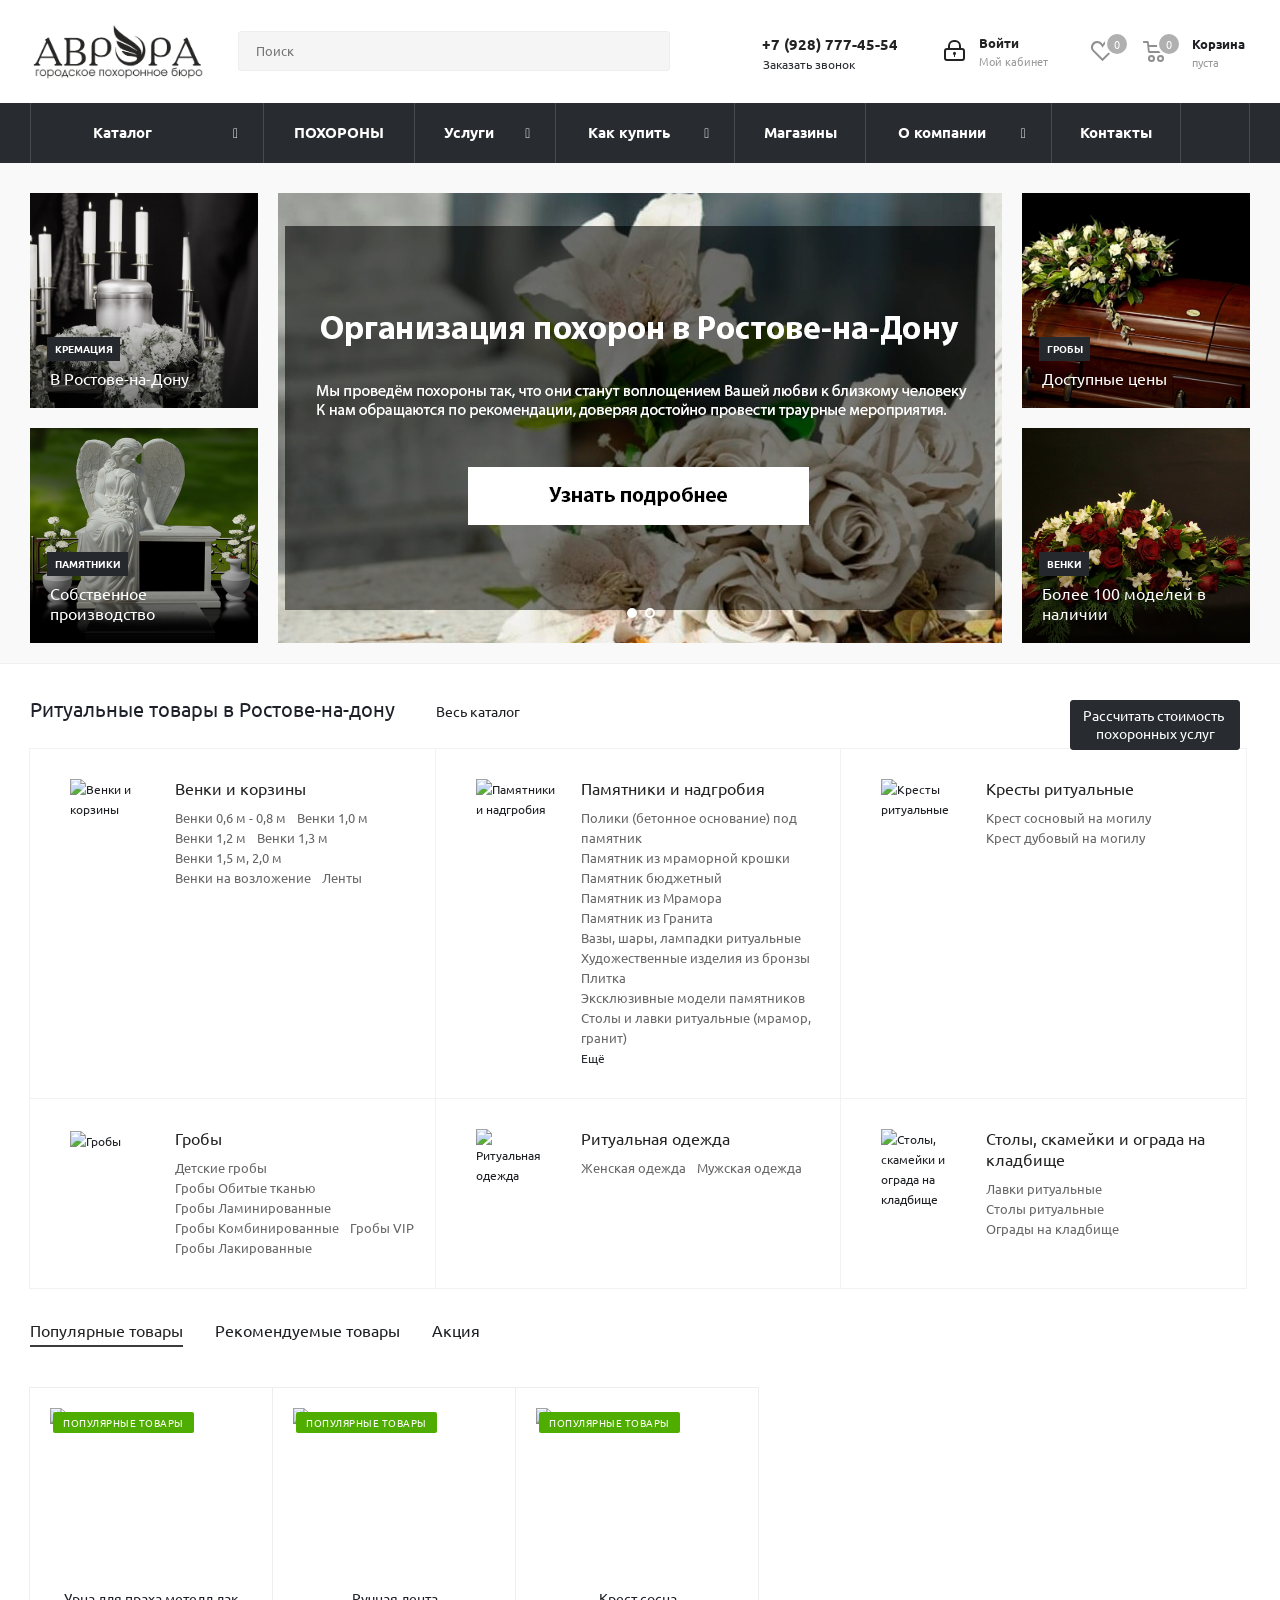
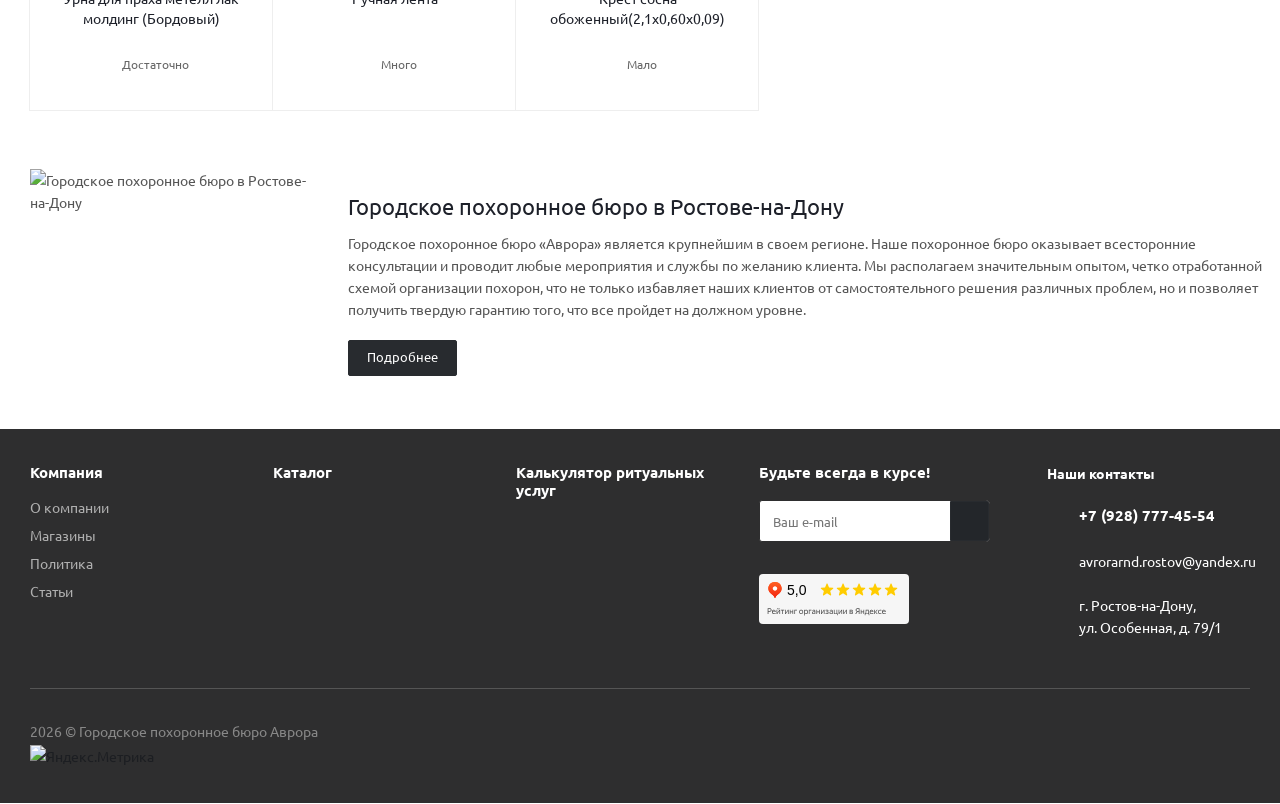
==== commit 99b5c009: "almost working" ====
--- a/pamyatniki-rostov.ru/index.html
+++ b/pamyatniki-rostov.ru/index.html
@@ -1,6 +1,6 @@
 <!DOCTYPE html>
 <html xmlns="http://www.w3.org/1999/xhtml" xml:lang="ru" lang="ru" >
-<head><link rel="canonical" href="https://pamyatniki-rostov.ru/" />
+<head><link rel="canonical" href="" />
 	<title>Городское похоронное бюро Аврора | Ритуальные услуги цены в Ростове-на-Дону</title>
 	<meta name="viewport" content="initial-scale=1.0, width=device-width" />
 	<meta name="HandheldFriendly" content="true" />
@@ -9,19 +9,19 @@
 	<meta name="SKYPE_TOOLBAR" content="SKYPE_TOOLBAR_PARSER_COMPATIBLE" />
 	<meta http-equiv="Content-Type" content="text/html; charset=UTF-8" />
 <meta name="keywords" content="Ритуальные услуги, оказание ритуальных услуг, похороны, груз 200, кремация, аренда катафалка, венки, памятники, похоронный дом," />
-<meta name="description" content="Ритуальные услуги в Ростове-на-Дону. Компания ритуально-похоронных услуг, оказание ритуальных услуг, организация похорон и проведение кремации, изготовление памятников и надгробий, Груз 200, венки кресты на кладбище Ростова-на-Дону" />
-
-<link href="https://fonts.googleapis.com/css?family=Ubuntu:300italic,400italic,500italic,700italic,400,300,500,700subset=latin,cyrillic-ext" rel="stylesheet"/>
-<link href="/bitrix/js/ui/design-tokens/dist/ui.design-tokens.min.css?177210994723463" rel="stylesheet"/>
-<link href="/bitrix/cache/css/s1/aspro_next_custom/template_46ab7343aa55b6347f3096bb7b6f88a1/template_46ab7343aa55b6347f3096bb7b6f88a1_v1.css?17721829961058606" rel="stylesheet" data-template-style="true"/>
-<link href="/bitrix/panel/main/popup.min.css?177210993120774" rel="stylesheet" data-template-style="true"/>
-<script type="text/javascript" src="/FD126C42-EBFA-4E12-B309-BB3FDD723AC1/main.js?attr=TX2Q_xZPnj-Mva-mkxtVlv37hTddx7oR9utDay72Y2Yv5qPFMiC79Qyan9aqGkUU" charset="UTF-8"></script><script>if(!window.BX)window.BX={};if(!window.BX.message)window.BX.message=function(mess){if(typeof mess==='object'){for(let i in mess) {BX.message[i]=mess[i];} return true;}};</script>
+<meta name="description" content="Ритуальныеo услуги в Ростове-на-Дону. Компания ритуально-похоронных услуг, оказание ритуальных услуг, организация похорон и проведение кремации, изготовление памятников и надгробий, Груз 200, венки кресты на кладбище Ростова-на-Дону" />
+
+<link href="../fonts.googleapis.com/css.css" rel="stylesheet"/>
+<link href="bitrix/js/ui/design-tokens/dist/ui.design-tokens.min.css?177210994723463" rel="stylesheet"/>
+<link href="bitrix/cache/css/s1/aspro_next_custom/template_46ab7343aa55b6347f3096bb7b6f88a1/template_46ab7343aa55b6347f3096bb7b6f88a1_v1.css?17721829961058606" rel="stylesheet" data-template-style="true"/>
+<link href="bitrix/panel/main/popup.min.css?177210993120774" rel="stylesheet" data-template-style="true"/>
+<script type="text/javascript" src="FD126C42-EBFA-4E12-B309-BB3FDD723AC1/main.js?attr=TX2Q_xZPnj-Mva-mkxtVlv37hTddx7oR9utDay72Y2Yv5qPFMiC79Qyan9aqGkUU" charset="UTF-8"></script><script>if(!window.BX)window.BX={};if(!window.BX.message)window.BX.message=function(mess){if(typeof mess==='object'){for(let i in mess) {BX.message[i]=mess[i];} return true;}};</script>
 <script>(window.BX||top.BX).message({"JS_CORE_LOADING":"Загрузка...","JS_CORE_NO_DATA":"- Нет данных -","JS_CORE_WINDOW_CLOSE":"Закрыть","JS_CORE_WINDOW_EXPAND":"Развернуть","JS_CORE_WINDOW_NARROW":"Свернуть в окно","JS_CORE_WINDOW_SAVE":"Сохранить","JS_CORE_WINDOW_CANCEL":"Отменить","JS_CORE_WINDOW_CONTINUE":"Продолжить","JS_CORE_H":"ч","JS_CORE_M":"м","JS_CORE_S":"с","JSADM_AI_HIDE_EXTRA":"Скрыть лишние","JSADM_AI_ALL_NOTIF":"Показать все","JSADM_AUTH_REQ":"Требуется авторизация!","JS_CORE_WINDOW_AUTH":"Войти","JS_CORE_IMAGE_FULL":"Полный размер"});</script>
 
-<script src="/bitrix/js/main/core/core.min.js?1772109950245648"></script>
+<script src="bitrix/js/main/core/core.min.js?1772109950245648"></script>
 
 <script>BX.Runtime.registerExtension({"name":"main.core","namespace":"BX","loaded":true});</script>
-<script>BX.setJSList(["\/bitrix\/js\/main\/core\/core_ajax.js","\/bitrix\/js\/main\/core\/core_promise.js","\/bitrix\/js\/main\/polyfill\/promise\/js\/promise.js","\/bitrix\/js\/main\/loadext\/loadext.js","\/bitrix\/js\/main\/loadext\/extension.js","\/bitrix\/js\/main\/polyfill\/promise\/js\/promise.js","\/bitrix\/js\/main\/polyfill\/find\/js\/find.js","\/bitrix\/js\/main\/polyfill\/includes\/js\/includes.js","\/bitrix\/js\/main\/polyfill\/matches\/js\/matches.js","\/bitrix\/js\/ui\/polyfill\/closest\/js\/closest.js","\/bitrix\/js\/main\/polyfill\/fill\/main.polyfill.fill.js","\/bitrix\/js\/main\/polyfill\/find\/js\/find.js","\/bitrix\/js\/main\/polyfill\/matches\/js\/matches.js","\/bitrix\/js\/main\/polyfill\/core\/dist\/polyfill.bundle.js","\/bitrix\/js\/main\/core\/core.js","\/bitrix\/js\/main\/polyfill\/intersectionobserver\/js\/intersectionobserver.js","\/bitrix\/js\/main\/lazyload\/dist\/lazyload.bundle.js","\/bitrix\/js\/main\/polyfill\/core\/dist\/polyfill.bundle.js","\/bitrix\/js\/main\/parambag\/dist\/parambag.bundle.js"]);
+<script>BX.setJSList(["bitrix\/js\/main\/core\/core_ajax.js","bitrix\/js\/main\/core\/core_promise.js","bitrix\/js\/main\/polyfill\/promise\/js\/promise.js","bitrix\/js\/main\/loadext\/loadext.js","bitrix\/js\/main\/loadext\/extension.js","bitrix\/js\/main\/polyfill\/promise\/js\/promise.js","bitrix\/js\/main\/polyfill\/find\/js\/find.js","bitrix\/js\/main\/polyfill\/includes\/js\/includes.js","bitrix\/js\/main\/polyfill\/matches\/js\/matches.js","bitrix\/js\/ui\/polyfill\/closest\/js\/closest.js","bitrix\/js\/main\/polyfill\/fill\/main.polyfill.fill.js","bitrix\/js\/main\/polyfill\/find\/js\/find.js","bitrix\/js\/main\/polyfill\/matches\/js\/matches.js","bitrix\/js\/main\/polyfill\/core\/dist\/polyfill.bundle.js","bitrix\/js\/main\/core\/core.js","bitrix\/js\/main\/polyfill\/intersectionobserver\/js\/intersectionobserver.js","bitrix\/js\/main\/lazyload\/dist\/lazyload.bundle.js","bitrix\/js\/main\/polyfill\/core\/dist\/polyfill.bundle.js","bitrix\/js\/main\/parambag\/dist\/parambag.bundle.js"]);
 </script>
 <script>BX.Runtime.registerExtension({"name":"pull.protobuf","namespace":"BX","loaded":true});</script>
 <script>BX.Runtime.registerExtension({"name":"rest.client","namespace":"window","loaded":true});</script>
@@ -38,18 +38,18 @@
 <script>(window.BX||top.BX).message({"LANGUAGE_ID":"ru","FORMAT_DATE":"DD.MM.YYYY","FORMAT_DATETIME":"DD.MM.YYYY HH:MI:SS","COOKIE_PREFIX":"BITRIX_SM","SERVER_TZ_OFFSET":"10800","UTF_MODE":"Y","SITE_ID":"s1","SITE_DIR":"\/","USER_ID":"","SERVER_TIME":1778321721,"USER_TZ_OFFSET":0,"USER_TZ_AUTO":"Y","bitrix_sessid":"1ea49da0af8492145d62640183e8f318"});</script>
 
 
-<script  src="/bitrix/cache/js/s1/aspro_next_custom/kernel_main/kernel_main_v1.js?1772187829200634"></script>
-<script src="/bitrix/js/pull/protobuf/protobuf.js?1772109941274055"></script>
-<script src="/bitrix/js/pull/protobuf/model.min.js?177210994114190"></script>
-<script src="/bitrix/js/rest/client/rest.client.min.js?17721099419240"></script>
-<script src="/bitrix/js/pull/client/pull.client.min.js?177210994149849"></script>
-<script src="/bitrix/js/main/jquery/jquery-2.2.4.min.js?177210994985578"></script>
-<script src="/bitrix/js/main/ajax.min.js?177210995022194"></script>
-<script src="/bitrix/js/currency/currency-core/dist/currency-core.bundle.min.js?17721099414569"></script>
-<script src="/bitrix/js/currency/core_currency.min.js?1772109941835"></script>
-<script src="/bitrix/js/yandex.metrika/script.js?17727070116603"></script>
-<script>BX.setJSList(["\/bitrix\/js\/main\/session.js","\/bitrix\/js\/main\/core\/core_window.js","\/bitrix\/js\/main\/date\/main.date.js","\/bitrix\/js\/main\/core\/core_date.js","\/bitrix\/js\/main\/utils.js","\/bitrix\/js\/main\/core\/core_timer.js","\/bitrix\/js\/main\/dd.js","\/bitrix\/js\/main\/core\/core_uf.js","\/bitrix\/js\/main\/core\/core_dd.js","\/bitrix\/js\/main\/core\/core_tooltip.js","\/local\/templates\/aspro_next_custom\/js\/jquery.actual.min.js","\/local\/templates\/aspro_next_custom\/vendor\/js\/jquery.bxslider.js","\/local\/templates\/aspro_next_custom\/js\/jqModal.js","\/local\/templates\/aspro_next_custom\/vendor\/js\/bootstrap.js","\/local\/templates\/aspro_next_custom\/vendor\/js\/jquery.appear.js","\/local\/templates\/aspro_next_custom\/js\/browser.js","\/local\/templates\/aspro_next_custom\/js\/jquery.fancybox.js","\/local\/templates\/aspro_next_custom\/js\/jquery.flexslider.js","\/local\/templates\/aspro_next_custom\/vendor\/js\/moment.min.js","\/local\/templates\/aspro_next_custom\/vendor\/js\/footable.js","\/local\/templates\/aspro_next_custom\/vendor\/js\/velocity\/velocity.js","\/local\/templates\/aspro_next_custom\/vendor\/js\/velocity\/velocity.ui.js","\/local\/templates\/aspro_next_custom\/vendor\/js\/lazysizes.min.js","\/local\/templates\/aspro_next_custom\/js\/jquery.validate.min.js","\/local\/templates\/aspro_next_custom\/js\/jquery.inputmask.bundle.min.js","\/local\/templates\/aspro_next_custom\/js\/jquery.easing.1.3.js","\/local\/templates\/aspro_next_custom\/js\/equalize.min.js","\/local\/templates\/aspro_next_custom\/js\/jquery.alphanumeric.js","\/local\/templates\/aspro_next_custom\/js\/jquery.cookie.js","\/local\/templates\/aspro_next_custom\/js\/jquery.plugin.min.js","\/local\/templates\/aspro_next_custom\/js\/jquery.countdown.min.js","\/local\/templates\/aspro_next_custom\/js\/jquery.countdown-ru.js","\/local\/templates\/aspro_next_custom\/js\/jquery.ikSelect.js","\/local\/templates\/aspro_next_custom\/js\/jquery.mobile.custom.touch.min.js","\/local\/templates\/aspro_next_custom\/js\/jquery.dotdotdot.js","\/local\/templates\/aspro_next_custom\/js\/rating_likes.js","\/local\/templates\/aspro_next_custom\/js\/video_banner.js","\/local\/templates\/aspro_next_custom\/js\/main.js","\/local\/templates\/aspro_next_custom\/js\/jquery.mCustomScrollbar.min.js","\/bitrix\/components\/bitrix\/search.title\/script.js","\/local\/templates\/aspro_next_custom\/components\/bitrix\/search.title\/corp\/script.js","\/local\/templates\/aspro_next_custom\/components\/aspro\/com.banners.next\/top_big_banners\/script.js","\/local\/templates\/aspro_next_custom\/components\/aspro\/tabs.next\/main\/script.js","\/local\/templates\/aspro_next_custom\/components\/bitrix\/subscribe.form\/main\/script.js","\/local\/templates\/aspro_next_custom\/components\/bitrix\/search.title\/fixed\/script.js","\/local\/templates\/aspro_next_custom\/js\/custom.js"]);</script>
-<script>BX.setCSSList(["\/local\/templates\/aspro_next_custom\/vendor\/css\/bootstrap.css","\/local\/templates\/aspro_next_custom\/css\/jquery.fancybox.css","\/local\/templates\/aspro_next_custom\/css\/styles.css","\/local\/templates\/aspro_next_custom\/css\/animation\/animation_ext.css","\/local\/templates\/aspro_next_custom\/vendor\/css\/footable.standalone.min.css","\/local\/templates\/aspro_next_custom\/css\/h1-normal.css","\/local\/templates\/aspro_next_custom\/ajax\/ajax.css","\/local\/templates\/aspro_next_custom\/css\/jquery.mCustomScrollbar.min.css","\/bitrix\/templates\/.default\/components\/aspro\/social.info.next\/template1\/style.css","\/local\/templates\/aspro_next_custom\/styles.css","\/local\/templates\/aspro_next_custom\/template_styles.css","\/local\/templates\/aspro_next_custom\/css\/media.min.css","\/local\/templates\/aspro_next_custom\/vendor\/fonts\/font-awesome\/css\/font-awesome.min.css","\/local\/templates\/aspro_next_custom\/css\/print.css","\/local\/templates\/aspro_next_custom\/themes\/custom_s1\/theme.css","\/local\/templates\/aspro_next_custom\/bg_color\/light\/bgcolors.css","\/local\/templates\/aspro_next_custom\/css\/width-2.css","\/local\/templates\/aspro_next_custom\/css\/font-8.css","\/local\/templates\/aspro_next_custom\/css\/custom.css"]);</script>
+<script  src="bitrix/cache/js/s1/aspro_next_custom/kernel_main/kernel_main_v1.js?1772187829200634"></script>
+<script src="bitrix/js/pull/protobuf/protobuf.js?1772109941274055"></script>
+<script src="bitrix/js/pull/protobuf/model.min.js?177210994114190"></script>
+<script src="bitrix/js/rest/client/rest.client.min.js?17721099419240"></script>
+<script src="bitrix/js/pull/client/pull.client.min.js?177210994149849"></script>
+<script src="bitrix/js/main/jquery/jquery-2.2.4.min.js?177210994985578"></script>
+<script src="bitrix/js/main/ajax.min.js?177210995022194"></script>
+<script src="bitrix/js/currency/currency-core/dist/currency-core.bundle.min.js?17721099414569"></script>
+<script src="bitrix/js/currency/core_currency.min.js?1772109941835"></script>
+<script src="bitrix/js/yandex.metrika/script.js?17727070116603"></script>
+<script>BX.setJSList(["bitrix\/js\/main\/session.js","bitrix\/js\/main\/core\/core_window.js","bitrix\/js\/main\/date\/main.date.js","bitrix\/js\/main\/core\/core_date.js","bitrix\/js\/main\/utils.js","bitrix\/js\/main\/core\/core_timer.js","bitrix\/js\/main\/dd.js","bitrix\/js\/main\/core\/core_uf.js","bitrix\/js\/main\/core\/core_dd.js","bitrix\/js\/main\/core\/core_tooltip.js","local\/templates\/aspro_next_custom\/js\/jquery.actual.min.js","local\/templates\/aspro_next_custom\/vendor\/js\/jquery.bxslider.js","local\/templates\/aspro_next_custom\/js\/jqModal.js","local\/templates\/aspro_next_custom\/vendor\/js\/bootstrap.js","local\/templates\/aspro_next_custom\/vendor\/js\/jquery.appear.js","local\/templates\/aspro_next_custom\/js\/browser.js","local\/templates\/aspro_next_custom\/js\/jquery.fancybox.js","local\/templates\/aspro_next_custom\/js\/jquery.flexslider.js","local\/templates\/aspro_next_custom\/vendor\/js\/moment.min.js","local\/templates\/aspro_next_custom\/vendor\/js\/footable.js","local\/templates\/aspro_next_custom\/vendor\/js\/velocity\/velocity.js","local\/templates\/aspro_next_custom\/vendor\/js\/velocity\/velocity.ui.js","local\/templates\/aspro_next_custom\/vendor\/js\/lazysizes.min.js","local\/templates\/aspro_next_custom\/js\/jquery.validate.min.js","local\/templates\/aspro_next_custom\/js\/jquery.inputmask.bundle.min.js","local\/templates\/aspro_next_custom\/js\/jquery.easing.1.3.js","local\/templates\/aspro_next_custom\/js\/equalize.min.js","local\/templates\/aspro_next_custom\/js\/jquery.alphanumeric.js","local\/templates\/aspro_next_custom\/js\/jquery.cookie.js","local\/templates\/aspro_next_custom\/js\/jquery.plugin.min.js","local\/templates\/aspro_next_custom\/js\/jquery.countdown.min.js","local\/templates\/aspro_next_custom\/js\/jquery.countdown-ru.js","local\/templates\/aspro_next_custom\/js\/jquery.ikSelect.js","local\/templates\/aspro_next_custom\/js\/jquery.mobile.custom.touch.min.js","local\/templates\/aspro_next_custom\/js\/jquery.dotdotdot.js","local\/templates\/aspro_next_custom\/js\/rating_likes.js","local\/templates\/aspro_next_custom\/js\/video_banner.js","local\/templates\/aspro_next_custom\/js\/main.js","local\/templates\/aspro_next_custom\/js\/jquery.mCustomScrollbar.min.js","bitrix\/components\/bitrix\/search.title\/script.js","local\/templates\/aspro_next_custom\/components\/bitrix\/search.title\/corp\/script.js","local\/templates\/aspro_next_custom\/components\/aspro\/com.banners.next\/top_big_banners\/script.js","local\/templates\/aspro_next_custom\/components\/aspro\/tabs.next\/main\/script.js","local\/templates\/aspro_next_custom\/components\/bitrix\/subscribe.form\/main\/script.js","local\/templates\/aspro_next_custom\/components\/bitrix\/search.title\/fixed\/script.js","local\/templates\/aspro_next_custom\/js\/custom.js"]);</script>
+<script>BX.setCSSList(["local\/templates\/aspro_next_custom\/vendor\/css\/bootstrap.css","local\/templates\/aspro_next_custom\/css\/jquery.fancybox.css","local\/templates\/aspro_next_custom\/css\/styles.css","local\/templates\/aspro_next_custom\/css\/animation\/animation_ext.css","local\/templates\/aspro_next_custom\/vendor\/css\/footable.standalone.min.css","local\/templates\/aspro_next_custom\/css\/h1-normal.css","local\/templates\/aspro_next_custom\/ajax\/ajax.css","local\/templates\/aspro_next_custom\/css\/jquery.mCustomScrollbar.min.css","bitrix\/templates\/.default\/components\/aspro\/social.info.next\/template1\/style.css","local\/templates\/aspro_next_custom\/styles.css","local\/templates\/aspro_next_custom\/template_styles.css","local\/templates\/aspro_next_custom\/css\/media.min.css","local\/templates\/aspro_next_custom\/vendor\/fonts\/font-awesome\/css\/font-awesome.min.css","local\/templates\/aspro_next_custom\/css\/print.css","local\/templates\/aspro_next_custom\/themes\/custom_s1\/theme.css","local\/templates\/aspro_next_custom\/bg_color\/light\/bgcolors.css","local\/templates\/aspro_next_custom\/css\/width-2.css","local\/templates\/aspro_next_custom\/css\/font-8.css","local\/templates\/aspro_next_custom\/css\/custom.css"]);</script>
 <script>
 					(function () {
 						"use strict";
@@ -68,7 +68,7 @@
 								return;
 
 							var request = new XMLHttpRequest();
-							request.open("POST", "/bitrix/tools/conversion/ajax_counter.php", true);
+							request.open("POST", "bitrix/tools/conversion/ajax_counter.php", true);
 							request.setRequestHeader("Content-type", "application/x-www-form-urlencoded");
 							request.send(
 								"SITE_ID="+encodeURIComponent("s1")+
@@ -96,7 +96,7 @@
                     m[i].l = 1 * new Date();
                     k = e.createElement(t), a = e.getElementsByTagName(t)[0], k.async = 1, k.src = r, a.parentNode.insertBefore(k, a)
                 })
-                (window, document, "script", "https://mc.yandex.ru/metrika/tag.js", "ym");
+                (window, document, "script", "../mc.yandex.ru/metrika/tag.js", "ym");
 
                 ym("105846172", "init", {
                     clickmap: true,
@@ -126,19 +126,19 @@
         
 <script>BX.message({'PHONE':'Телефон','FAST_VIEW':'Быстрый просмотр','TABLES_SIZE_TITLE':'Подбор размера','SOCIAL':'Социальные сети','DESCRIPTION':'Описание магазина','ITEMS':'Товары','LOGO':'Логотип','REGISTER_INCLUDE_AREA':'Текст о регистрации','AUTH_INCLUDE_AREA':'Текст об авторизации','FRONT_IMG':'Изображение компании','EMPTY_CART':'пуста','CATALOG_VIEW_MORE':'... Показать все','CATALOG_VIEW_LESS':'... Свернуть','JS_REQUIRED':'Заполните это поле','JS_FORMAT':'Неверный формат','JS_FILE_EXT':'Недопустимое расширение файла','JS_PASSWORD_COPY':'Пароли не совпадают','JS_PASSWORD_LENGTH':'Минимум 6 символов','JS_ERROR':'Неверно заполнено поле','JS_FILE_SIZE':'Максимальный размер 5мб','JS_FILE_BUTTON_NAME':'Выберите файл','JS_FILE_DEFAULT':'Файл не найден','JS_DATE':'Некорректная дата','JS_DATETIME':'Некорректная дата/время','JS_REQUIRED_LICENSES':'Согласитесь с условиями','LICENSE_PROP':'Согласие на обработку персональных данных','LOGIN_LEN':'Введите минимум {0} символа','FANCY_CLOSE':'Закрыть','FANCY_NEXT':'Следующий','FANCY_PREV':'Предыдущий','TOP_AUTH_REGISTER':'Регистрация','CALLBACK':'Заказать звонок','S_CALLBACK':'Заказать звонок','UNTIL_AKC':'До конца акции','TITLE_QUANTITY_BLOCK':'Остаток','TITLE_QUANTITY':'шт.','TOTAL_SUMM_ITEM':'Общая стоимость ','SUBSCRIBE_SUCCESS':'Вы успешно подписались','RECAPTCHA_TEXT':'Подтвердите, что вы не робот','JS_RECAPTCHA_ERROR':'Пройдите проверку','COUNTDOWN_SEC':'сек.','COUNTDOWN_MIN':'мин.','COUNTDOWN_HOUR':'час.','COUNTDOWN_DAY0':'дней','COUNTDOWN_DAY1':'день','COUNTDOWN_DAY2':'дня','COUNTDOWN_WEAK0':'Недель','COUNTDOWN_WEAK1':'Неделя','COUNTDOWN_WEAK2':'Недели','COUNTDOWN_MONTH0':'Месяцев','COUNTDOWN_MONTH1':'Месяц','COUNTDOWN_MONTH2':'Месяца','COUNTDOWN_YEAR0':'Лет','COUNTDOWN_YEAR1':'Год','COUNTDOWN_YEAR2':'Года','CATALOG_PARTIAL_BASKET_PROPERTIES_ERROR':'Заполнены не все свойства у добавляемого товара','CATALOG_EMPTY_BASKET_PROPERTIES_ERROR':'Выберите свойства товара, добавляемые в корзину в параметрах компонента','CATALOG_ELEMENT_NOT_FOUND':'Элемент не найден','ERROR_ADD2BASKET':'Ошибка добавления товара в корзину','CATALOG_SUCCESSFUL_ADD_TO_BASKET':'Успешное добавление товара в корзину','ERROR_BASKET_TITLE':'Ошибка корзины','ERROR_BASKET_PROP_TITLE':'Выберите свойства, добавляемые в корзину','ERROR_BASKET_BUTTON':'Выбрать','BASKET_TOP':'Корзина в шапке','ERROR_ADD_DELAY_ITEM':'Ошибка отложенной корзины','VIEWED_TITLE':'Ранее вы смотрели','VIEWED_BEFORE':'Ранее вы смотрели','BEST_TITLE':'Лучшие предложения','CT_BST_SEARCH_BUTTON':'Поиск','CT_BST_SEARCH2_BUTTON':'Найти','BASKET_PRINT_BUTTON':'Распечатать','BASKET_CLEAR_ALL_BUTTON':'Очистить','BASKET_QUICK_ORDER_BUTTON':'Быстрый заказ','BASKET_CONTINUE_BUTTON':'Продолжить покупки','BASKET_ORDER_BUTTON':'Оформить заказ','SHARE_BUTTON':'Поделиться','BASKET_CHANGE_TITLE':'Ваш заказ','BASKET_CHANGE_LINK':'Изменить','MORE_INFO_SKU':'Подробнее','FROM':'от','TITLE_BLOCK_VIEWED_NAME':'Ранее вы смотрели','T_BASKET':'Корзина','FILTER_EXPAND_VALUES':'Показать все','FILTER_HIDE_VALUES':'Свернуть','FULL_ORDER':'Полный заказ','CUSTOM_COLOR_CHOOSE':'Выбрать','CUSTOM_COLOR_CANCEL':'Отмена','S_MOBILE_MENU':'Меню','NEXT_T_MENU_BACK':'Назад','NEXT_T_MENU_CALLBACK':'Обратная связь','NEXT_T_MENU_CONTACTS_TITLE':'Будьте на связи','SEARCH_TITLE':'Поиск','SOCIAL_TITLE':'Оставайтесь на связи','HEADER_SCHEDULE':'Время работы','SEO_TEXT':'SEO описание','COMPANY_IMG':'Картинка компании','COMPANY_TEXT':'Описание компании','CONFIG_SAVE_SUCCESS':'Настройки сохранены','CONFIG_SAVE_FAIL':'Ошибка сохранения настроек','ITEM_ECONOMY':'Экономия','ITEM_ARTICLE':'Артикул: ','JS_FORMAT_ORDER':'имеет неверный формат','JS_BASKET_COUNT_TITLE':'В корзине товаров на SUMM','POPUP_VIDEO':'Видео','POPUP_GIFT_TEXT':'Нашли что-то особенное? Намекните другу о подарке!','ORDER_FIO_LABEL':'Ф.И.О.','ORDER_PHONE_LABEL':'Телефон','ORDER_REGISTER_BUTTON':'Регистрация'})</script>
 <script>window.lazySizesConfig = window.lazySizesConfig || {};lazySizesConfig.loadMode = 2;lazySizesConfig.expand = 100;lazySizesConfig.expFactor = 1;lazySizesConfig.hFac = 0.1;</script>
-<link rel="shortcut icon" href="/favicon.ico" type="image/x-icon" />
-<link rel="apple-touch-icon" sizes="180x180" href="/upload/CNext/6c7/6c7dada7404429896609abc3ce19f69e.png" />
+<link rel="shortcut icon" href="favicon.ico" type="image/x-icon" />
+<link rel="apple-touch-icon" sizes="180x180" href="upload/CNext/6c7/6c7dada7404429896609abc3ce19f69e.png" />
 <meta property="og:title" content="Городское похоронное бюро Аврора | Ритуальные услуги цены в Ростове-на-Дону" />
 <meta property="og:type" content="website" />
-<meta property="og:image" content="https://pamyatniki-rostov.ru/upload/CNext/cec/cec0971539c74c106decf85d7d32e03b.png" />
-<link rel="image_src" href="https://pamyatniki-rostov.ru/upload/CNext/cec/cec0971539c74c106decf85d7d32e03b.png"  />
-<meta property="og:url" content="https://pamyatniki-rostov.ru/" />
+<meta property="og:image" content="upload/CNext/cec/cec0971539c74c106decf85d7d32e03b.png" />
+<link rel="image_src" href="upload/CNext/cec/cec0971539c74c106decf85d7d32e03b.png"  />
+<meta property="og:url" content="" />
 <meta property="og:description" content="Ритуальные услуги в Ростове-на-Дону. Компания ритуально-похоронных услуг, оказание ритуальных услуг, организация похорон и проведение кремации, изготовление памятников и надгробий, Груз 200, венки кресты на кладбище Ростова-на-Дону" />
 <script>window[window.dataLayerName] = window[window.dataLayerName] || [];</script>
 
 
 
-<script  src="/bitrix/cache/js/s1/aspro_next_custom/template_0fba9607f2e58b3f85150e3c7e33e670/template_0fba9607f2e58b3f85150e3c7e33e670_v1.js?1772183105728050"></script>
+<script  src="bitrix/cache/js/s1/aspro_next_custom/template_0fba9607f2e58b3f85150e3c7e33e670/template_0fba9607f2e58b3f85150e3c7e33e670_v1.js?1772183105728050"></script>
 
 		</head>
 <body class="site_s1 fill_bg_n " id="main">
@@ -152,7 +152,7 @@
 					window.onload=function(){
 				window.dataLayer = window.dataLayer || [];
 			}
-				BX.message({'MIN_ORDER_PRICE_TEXT':'<b>Минимальная сумма заказа #PRICE#<\/b><br/>Пожалуйста, добавьте еще товаров в корзину','LICENSES_TEXT':'Я согласен на <a href=\"/include/licenses_detail.php\" target=\"_blank\">обработку персональных данных<\/a>'});
+				BX.message({'MIN_ORDER_PRICE_TEXT':'<b>Минимальная сумма заказа #PRICE#<\/b><br/>Пожалуйста, добавьте еще товаров в корзину','LICENSES_TEXT':'Я согласен на <a href=\"include/licenses_detail.php\" target=\"_blank\">обработку персональных данных<\/a>'});
 
 		var arNextOptions = ({
 			"SITE_DIR" : "/",
@@ -254,7 +254,7 @@
 				'MOBILE_CATALOG_LIST_ELEMENTS_COMPACT': 'Y',
 				'NLO_MENU': 'N',
 			}),
-			"PRESETS": [{'ID':'968','TITLE':'Тип 1','DESCRIPTION':'','IMG':'/bitrix/images/aspro.next/themes/preset968_1544181424.png','OPTIONS':{'THEME_SWITCHER':'Y','BASE_COLOR':'9','BASE_COLOR_CUSTOM':'1976d2','SHOW_BG_BLOCK':'N','COLORED_LOGO':'Y','PAGE_WIDTH':'3','FONT_STYLE':'2','MENU_COLOR':'COLORED','LEFT_BLOCK':'1','SIDE_MENU':'LEFT','H1_STYLE':'2','TYPE_SEARCH':'fixed','PAGE_TITLE':'1','HOVER_TYPE_IMG':'shine','SHOW_LICENCE':'Y','MAX_DEPTH_MENU':'3','HIDE_SITE_NAME_TITLE':'Y','SHOW_CALLBACK':'Y','PRINT_BUTTON':'N','USE_GOOGLE_RECAPTCHA':'N','GOOGLE_RECAPTCHA_SHOW_LOGO':'Y','HIDDEN_CAPTCHA':'Y','INSTAGRAMM_WIDE_BLOCK':'N','BIGBANNER_HIDEONNARROW':'N','INDEX_TYPE':{'VALUE':'index1','SUB_PARAMS':{'TIZERS':'Y','CATALOG_SECTIONS':'Y','CATALOG_TAB':'Y','MIDDLE_ADV':'Y','SALE':'Y','BLOG':'Y','BOTTOM_BANNERS':'Y','COMPANY_TEXT':'Y','BRANDS':'Y','INSTAGRAMM':'Y'}},'FRONT_PAGE_BRANDS':'brands_slider','FRONT_PAGE_SECTIONS':'front_sections_only','TOP_MENU_FIXED':'Y','HEADER_TYPE':'1','USE_REGIONALITY':'Y','FILTER_VIEW':'COMPACT','SEARCH_VIEW_TYPE':'with_filter','USE_FAST_VIEW_PAGE_DETAIL':'fast_view_1','SHOW_TOTAL_SUMM':'Y','CHANGE_TITLE_ITEM':'N','VIEW_TYPE_HIGHLOAD_PROP':'N','SHOW_HEADER_GOODS':'Y','SEARCH_HIDE_NOT_AVAILABLE':'N','LEFT_BLOCK_CATALOG_ICONS':'N','SHOW_CATALOG_SECTIONS_ICONS':'Y','LEFT_BLOCK_CATALOG_DETAIL':'Y','CATALOG_COMPARE':'Y','CATALOG_PAGE_DETAIL':'element_1','SHOW_BREADCRUMBS_CATALOG_SUBSECTIONS':'Y','SHOW_BREADCRUMBS_CATALOG_CHAIN':'H1','TYPE_SKU':'TYPE_1','DETAIL_PICTURE_MODE':'POPUP','MENU_POSITION':'LINE','MENU_TYPE_VIEW':'HOVER','VIEWED_TYPE':'LOCAL','VIEWED_TEMPLATE':'HORIZONTAL','USE_WORD_EXPRESSION':'Y','ORDER_BASKET_VIEW':'FLY','ORDER_BASKET_COLOR':'DARK','SHOW_BASKET_ONADDTOCART':'Y','SHOW_BASKET_PRINT':'Y','SHOW_BASKET_ON_PAGES':'N','USE_PRODUCT_QUANTITY_LIST':'Y','USE_PRODUCT_QUANTITY_DETAIL':'Y','ONE_CLICK_BUY_CAPTCHA':'N','SHOW_ONECLICKBUY_ON_BASKET_PAGE':'Y','ONECLICKBUY_SHOW_DELIVERY_NOTE':'N','PAGE_CONTACTS':'3','CONTACTS_USE_FEEDBACK':'Y','CONTACTS_USE_MAP':'Y','BLOG_PAGE':'list_elements_2','PROJECTS_PAGE':'list_elements_2','NEWS_PAGE':'list_elements_3','STAFF_PAGE':'list_elements_1','PARTNERS_PAGE':'list_elements_3','PARTNERS_PAGE_DETAIL':'element_4','VACANCY_PAGE':'list_elements_1','LICENSES_PAGE':'list_elements_2','FOOTER_TYPE':'4','ADV_TOP_HEADER':'N','ADV_TOP_UNDERHEADER':'N','ADV_SIDE':'Y','ADV_CONTENT_TOP':'N','ADV_CONTENT_BOTTOM':'N','ADV_FOOTER':'N','HEADER_MOBILE_FIXED':'Y','HEADER_MOBILE':'1','HEADER_MOBILE_MENU':'1','HEADER_MOBILE_MENU_OPEN':'1','PERSONAL_ONEFIO':'Y','LOGIN_EQUAL_EMAIL':'Y','YA_GOALS':'N','YANDEX_ECOMERCE':'N','GOOGLE_ECOMERCE':'N'}},{'ID':'221','TITLE':'Тип 2','DESCRIPTION':'','IMG':'/bitrix/images/aspro.next/themes/preset221_1544181431.png','OPTIONS':{'THEME_SWITCHER':'Y','BASE_COLOR':'11','BASE_COLOR_CUSTOM':'107bb1','SHOW_BG_BLOCK':'N','COLORED_LOGO':'Y','PAGE_WIDTH':'2','FONT_STYLE':'8','MENU_COLOR':'LIGHT','LEFT_BLOCK':'2','SIDE_MENU':'LEFT','H1_STYLE':'2','TYPE_SEARCH':'fixed','PAGE_TITLE':'1','HOVER_TYPE_IMG':'shine','SHOW_LICENCE':'Y','MAX_DEPTH_MENU':'4','HIDE_SITE_NAME_TITLE':'Y','SHOW_CALLBACK':'Y','PRINT_BUTTON':'N','USE_GOOGLE_RECAPTCHA':'N','GOOGLE_RECAPTCHA_SHOW_LOGO':'Y','HIDDEN_CAPTCHA':'Y','INSTAGRAMM_WIDE_BLOCK':'N','BIGBANNER_HIDEONNARROW':'N','INDEX_TYPE':{'VALUE':'index3','SUB_PARAMS':{'TOP_ADV_BOTTOM_BANNER':'Y','FLOAT_BANNER':'Y','CATALOG_SECTIONS':'Y','CATALOG_TAB':'Y','TIZERS':'Y','SALE':'Y','BOTTOM_BANNERS':'Y','COMPANY_TEXT':'Y','BRANDS':'Y','INSTAGRAMM':'N'}},'FRONT_PAGE_BRANDS':'brands_slider','FRONT_PAGE_SECTIONS':'front_sections_with_childs','TOP_MENU_FIXED':'Y','HEADER_TYPE':'2','USE_REGIONALITY':'Y','FILTER_VIEW':'VERTICAL','SEARCH_VIEW_TYPE':'with_filter','USE_FAST_VIEW_PAGE_DETAIL':'fast_view_1','SHOW_TOTAL_SUMM':'Y','CHANGE_TITLE_ITEM':'N','VIEW_TYPE_HIGHLOAD_PROP':'N','SHOW_HEADER_GOODS':'Y','SEARCH_HIDE_NOT_AVAILABLE':'N','LEFT_BLOCK_CATALOG_ICONS':'N','SHOW_CATALOG_SECTIONS_ICONS':'Y','LEFT_BLOCK_CATALOG_DETAIL':'Y','CATALOG_COMPARE':'Y','CATALOG_PAGE_DETAIL':'element_3','SHOW_BREADCRUMBS_CATALOG_SUBSECTIONS':'Y','SHOW_BREADCRUMBS_CATALOG_CHAIN':'H1','TYPE_SKU':'TYPE_1','DETAIL_PICTURE_MODE':'POPUP','MENU_POSITION':'LINE','MENU_TYPE_VIEW':'HOVER','VIEWED_TYPE':'LOCAL','VIEWED_TEMPLATE':'HORIZONTAL','USE_WORD_EXPRESSION':'Y','ORDER_BASKET_VIEW':'NORMAL','ORDER_BASKET_COLOR':'DARK','SHOW_BASKET_ONADDTOCART':'Y','SHOW_BASKET_PRINT':'Y','SHOW_BASKET_ON_PAGES':'N','USE_PRODUCT_QUANTITY_LIST':'Y','USE_PRODUCT_QUANTITY_DETAIL':'Y','ONE_CLICK_BUY_CAPTCHA':'N','SHOW_ONECLICKBUY_ON_BASKET_PAGE':'Y','ONECLICKBUY_SHOW_DELIVERY_NOTE':'N','PAGE_CONTACTS':'3','CONTACTS_USE_FEEDBACK':'Y','CONTACTS_USE_MAP':'Y','BLOG_PAGE':'list_elements_2','PROJECTS_PAGE':'list_elements_2','NEWS_PAGE':'list_elements_3','STAFF_PAGE':'list_elements_1','PARTNERS_PAGE':'list_elements_3','PARTNERS_PAGE_DETAIL':'element_4','VACANCY_PAGE':'list_elements_1','LICENSES_PAGE':'list_elements_2','FOOTER_TYPE':'1','ADV_TOP_HEADER':'N','ADV_TOP_UNDERHEADER':'N','ADV_SIDE':'Y','ADV_CONTENT_TOP':'N','ADV_CONTENT_BOTTOM':'N','ADV_FOOTER':'N','HEADER_MOBILE_FIXED':'Y','HEADER_MOBILE':'1','HEADER_MOBILE_MENU':'1','HEADER_MOBILE_MENU_OPEN':'1','PERSONAL_ONEFIO':'Y','LOGIN_EQUAL_EMAIL':'Y','YA_GOALS':'N','YANDEX_ECOMERCE':'N','GOOGLE_ECOMERCE':'N'}},{'ID':'215','TITLE':'Тип 3','DESCRIPTION':'','IMG':'/bitrix/images/aspro.next/themes/preset215_1544181438.png','OPTIONS':{'THEME_SWITCHER':'Y','BASE_COLOR':'16','BASE_COLOR_CUSTOM':'188b30','SHOW_BG_BLOCK':'N','COLORED_LOGO':'Y','PAGE_WIDTH':'3','FONT_STYLE':'8','MENU_COLOR':'LIGHT','LEFT_BLOCK':'3','SIDE_MENU':'LEFT','H1_STYLE':'2','TYPE_SEARCH':'fixed','PAGE_TITLE':'1','HOVER_TYPE_IMG':'shine','SHOW_LICENCE':'Y','MAX_DEPTH_MENU':'4','HIDE_SITE_NAME_TITLE':'Y','SHOW_CALLBACK':'Y','PRINT_BUTTON':'N','USE_GOOGLE_RECAPTCHA':'N','GOOGLE_RECAPTCHA_SHOW_LOGO':'Y','HIDDEN_CAPTCHA':'Y','INSTAGRAMM_WIDE_BLOCK':'N','BIGBANNER_HIDEONNARROW':'N','INDEX_TYPE':{'VALUE':'index2','SUB_PARAMS':[]},'FRONT_PAGE_BRANDS':'brands_list','FRONT_PAGE_SECTIONS':'front_sections_with_childs','TOP_MENU_FIXED':'Y','HEADER_TYPE':'2','USE_REGIONALITY':'Y','FILTER_VIEW':'VERTICAL','SEARCH_VIEW_TYPE':'with_filter','USE_FAST_VIEW_PAGE_DETAIL':'fast_view_1','SHOW_TOTAL_SUMM':'Y','CHANGE_TITLE_ITEM':'N','VIEW_TYPE_HIGHLOAD_PROP':'N','SHOW_HEADER_GOODS':'Y','SEARCH_HIDE_NOT_AVAILABLE':'N','LEFT_BLOCK_CATALOG_ICONS':'N','SHOW_CATALOG_SECTIONS_ICONS':'Y','LEFT_BLOCK_CATALOG_DETAIL':'Y','CATALOG_COMPARE':'Y','CATALOG_PAGE_DETAIL':'element_4','SHOW_BREADCRUMBS_CATALOG_SUBSECTIONS':'Y','SHOW_BREADCRUMBS_CATALOG_CHAIN':'H1','TYPE_SKU':'TYPE_1','DETAIL_PICTURE_MODE':'POPUP','MENU_POSITION':'LINE','MENU_TYPE_VIEW':'HOVER','VIEWED_TYPE':'LOCAL','VIEWED_TEMPLATE':'HORIZONTAL','USE_WORD_EXPRESSION':'Y','ORDER_BASKET_VIEW':'NORMAL','ORDER_BASKET_COLOR':'DARK','SHOW_BASKET_ONADDTOCART':'Y','SHOW_BASKET_PRINT':'Y','SHOW_BASKET_ON_PAGES':'N','USE_PRODUCT_QUANTITY_LIST':'Y','USE_PRODUCT_QUANTITY_DETAIL':'Y','ONE_CLICK_BUY_CAPTCHA':'N','SHOW_ONECLICKBUY_ON_BASKET_PAGE':'Y','ONECLICKBUY_SHOW_DELIVERY_NOTE':'N','PAGE_CONTACTS':'3','CONTACTS_USE_FEEDBACK':'Y','CONTACTS_USE_MAP':'Y','BLOG_PAGE':'list_elements_2','PROJECTS_PAGE':'list_elements_2','NEWS_PAGE':'list_elements_3','STAFF_PAGE':'list_elements_1','PARTNERS_PAGE':'list_elements_3','PARTNERS_PAGE_DETAIL':'element_4','VACANCY_PAGE':'list_elements_1','LICENSES_PAGE':'list_elements_2','FOOTER_TYPE':'1','ADV_TOP_HEADER':'N','ADV_TOP_UNDERHEADER':'N','ADV_SIDE':'Y','ADV_CONTENT_TOP':'N','ADV_CONTENT_BOTTOM':'N','ADV_FOOTER':'N','HEADER_MOBILE_FIXED':'Y','HEADER_MOBILE':'1','HEADER_MOBILE_MENU':'1','HEADER_MOBILE_MENU_OPEN':'1','PERSONAL_ONEFIO':'Y','LOGIN_EQUAL_EMAIL':'Y','YA_GOALS':'N','YANDEX_ECOMERCE':'N','GOOGLE_ECOMERCE':'N'}},{'ID':'881','TITLE':'Тип 4','DESCRIPTION':'','IMG':'/bitrix/images/aspro.next/themes/preset881_1544181443.png','OPTIONS':{'THEME_SWITCHER':'Y','BASE_COLOR':'CUSTOM','BASE_COLOR_CUSTOM':'f07c00','SHOW_BG_BLOCK':'N','COLORED_LOGO':'Y','PAGE_WIDTH':'1','FONT_STYLE':'1','MENU_COLOR':'COLORED','LEFT_BLOCK':'2','SIDE_MENU':'RIGHT','H1_STYLE':'2','TYPE_SEARCH':'fixed','PAGE_TITLE':'3','HOVER_TYPE_IMG':'blink','SHOW_LICENCE':'Y','MAX_DEPTH_MENU':'4','HIDE_SITE_NAME_TITLE':'Y','SHOW_CALLBACK':'Y','PRINT_BUTTON':'Y','USE_GOOGLE_RECAPTCHA':'N','GOOGLE_RECAPTCHA_SHOW_LOGO':'Y','HIDDEN_CAPTCHA':'Y','INSTAGRAMM_WIDE_BLOCK':'N','BIGBANNER_HIDEONNARROW':'N','INDEX_TYPE':{'VALUE':'index4','SUB_PARAMS':[]},'FRONT_PAGE_BRANDS':'brands_slider','FRONT_PAGE_SECTIONS':'front_sections_with_childs','TOP_MENU_FIXED':'Y','HEADER_TYPE':'9','USE_REGIONALITY':'Y','FILTER_VIEW':'COMPACT','SEARCH_VIEW_TYPE':'with_filter','USE_FAST_VIEW_PAGE_DETAIL':'fast_view_1','SHOW_TOTAL_SUMM':'Y','CHANGE_TITLE_ITEM':'N','VIEW_TYPE_HIGHLOAD_PROP':'N','SHOW_HEADER_GOODS':'Y','SEARCH_HIDE_NOT_AVAILABLE':'N','LEFT_BLOCK_CATALOG_ICONS':'N','SHOW_CATALOG_SECTIONS_ICONS':'Y','LEFT_BLOCK_CATALOG_DETAIL':'Y','CATALOG_COMPARE':'Y','CATALOG_PAGE_DETAIL':'element_4','SHOW_BREADCRUMBS_CATALOG_SUBSECTIONS':'Y','SHOW_BREADCRUMBS_CATALOG_CHAIN':'H1','TYPE_SKU':'TYPE_1','DETAIL_PICTURE_MODE':'POPUP','MENU_POSITION':'LINE','MENU_TYPE_VIEW':'HOVER','VIEWED_TYPE':'LOCAL','VIEWED_TEMPLATE':'HORIZONTAL','USE_WORD_EXPRESSION':'Y','ORDER_BASKET_VIEW':'NORMAL','ORDER_BASKET_COLOR':'DARK','SHOW_BASKET_ONADDTOCART':'Y','SHOW_BASKET_PRINT':'Y','SHOW_BASKET_ON_PAGES':'N','USE_PRODUCT_QUANTITY_LIST':'Y','USE_PRODUCT_QUANTITY_DETAIL':'Y','ONE_CLICK_BUY_CAPTCHA':'N','SHOW_ONECLICKBUY_ON_BASKET_PAGE':'Y','ONECLICKBUY_SHOW_DELIVERY_NOTE':'N','PAGE_CONTACTS':'1','CONTACTS_USE_FEEDBACK':'Y','CONTACTS_USE_MAP':'Y','BLOG_PAGE':'list_elements_2','PROJECTS_PAGE':'list_elements_2','NEWS_PAGE':'list_elements_3','STAFF_PAGE':'list_elements_1','PARTNERS_PAGE':'list_elements_3','PARTNERS_PAGE_DETAIL':'element_4','VACANCY_PAGE':'list_elements_1','LICENSES_PAGE':'list_elements_2','FOOTER_TYPE':'1','ADV_TOP_HEADER':'N','ADV_TOP_UNDERHEADER':'N','ADV_SIDE':'Y','ADV_CONTENT_TOP':'N','ADV_CONTENT_BOTTOM':'N','ADV_FOOTER':'N','HEADER_MOBILE_FIXED':'Y','HEADER_MOBILE':'1','HEADER_MOBILE_MENU':'1','HEADER_MOBILE_MENU_OPEN':'1','PERSONAL_ONEFIO':'Y','LOGIN_EQUAL_EMAIL':'Y','YA_GOALS':'N','YANDEX_ECOMERCE':'N','GOOGLE_ECOMERCE':'N'}},{'ID':'741','TITLE':'Тип 5','DESCRIPTION':'','IMG':'/bitrix/images/aspro.next/themes/preset741_1544181450.png','OPTIONS':{'THEME_SWITCHER':'Y','BASE_COLOR':'CUSTOM','BASE_COLOR_CUSTOM':'d42727','BGCOLOR_THEME':'LIGHT','CUSTOM_BGCOLOR_THEME':'f6f6f7','SHOW_BG_BLOCK':'Y','COLORED_LOGO':'Y','PAGE_WIDTH':'2','FONT_STYLE':'5','MENU_COLOR':'COLORED','LEFT_BLOCK':'2','SIDE_MENU':'LEFT','H1_STYLE':'2','TYPE_SEARCH':'fixed','PAGE_TITLE':'1','HOVER_TYPE_IMG':'shine','SHOW_LICENCE':'Y','MAX_DEPTH_MENU':'4','HIDE_SITE_NAME_TITLE':'Y','SHOW_CALLBACK':'Y','PRINT_BUTTON':'N','USE_GOOGLE_RECAPTCHA':'N','GOOGLE_RECAPTCHA_SHOW_LOGO':'Y','HIDDEN_CAPTCHA':'Y','INSTAGRAMM_WIDE_BLOCK':'N','BIGBANNER_HIDEONNARROW':'N','INDEX_TYPE':{'VALUE':'index3','SUB_PARAMS':{'TOP_ADV_BOTTOM_BANNER':'Y','FLOAT_BANNER':'Y','CATALOG_SECTIONS':'Y','CATALOG_TAB':'Y','TIZERS':'Y','SALE':'Y','BOTTOM_BANNERS':'Y','COMPANY_TEXT':'Y','BRANDS':'Y','INSTAGRAMM':'N'}},'FRONT_PAGE_BRANDS':'brands_slider','FRONT_PAGE_SECTIONS':'front_sections_only','TOP_MENU_FIXED':'Y','HEADER_TYPE':'3','USE_REGIONALITY':'Y','FILTER_VIEW':'VERTICAL','SEARCH_VIEW_TYPE':'with_filter','USE_FAST_VIEW_PAGE_DETAIL':'fast_view_1','SHOW_TOTAL_SUMM':'Y','CHANGE_TITLE_ITEM':'N','VIEW_TYPE_HIGHLOAD_PROP':'N','SHOW_HEADER_GOODS':'Y','SEARCH_HIDE_NOT_AVAILABLE':'N','LEFT_BLOCK_CATALOG_ICONS':'N','SHOW_CATALOG_SECTIONS_ICONS':'Y','LEFT_BLOCK_CATALOG_DETAIL':'Y','CATALOG_COMPARE':'Y','CATALOG_PAGE_DETAIL':'element_1','SHOW_BREADCRUMBS_CATALOG_SUBSECTIONS':'Y','SHOW_BREADCRUMBS_CATALOG_CHAIN':'H1','TYPE_SKU':'TYPE_1','DETAIL_PICTURE_MODE':'POPUP','MENU_POSITION':'LINE','MENU_TYPE_VIEW':'HOVER','VIEWED_TYPE':'LOCAL','VIEWED_TEMPLATE':'HORIZONTAL','USE_WORD_EXPRESSION':'Y','ORDER_BASKET_VIEW':'NORMAL','ORDER_BASKET_COLOR':'DARK','SHOW_BASKET_ONADDTOCART':'Y','SHOW_BASKET_PRINT':'Y','SHOW_BASKET_ON_PAGES':'N','USE_PRODUCT_QUANTITY_LIST':'Y','USE_PRODUCT_QUANTITY_DETAIL':'Y','ONE_CLICK_BUY_CAPTCHA':'N','SHOW_ONECLICKBUY_ON_BASKET_PAGE':'Y','ONECLICKBUY_SHOW_DELIVERY_NOTE':'N','PAGE_CONTACTS':'3','CONTACTS_USE_FEEDBACK':'Y','CONTACTS_USE_MAP':'Y','BLOG_PAGE':'list_elements_2','PROJECTS_PAGE':'list_elements_2','NEWS_PAGE':'list_elements_3','STAFF_PAGE':'list_elements_1','PARTNERS_PAGE':'list_elements_3','PARTNERS_PAGE_DETAIL':'element_4','VACANCY_PAGE':'list_elements_1','LICENSES_PAGE':'list_elements_2','FOOTER_TYPE':'4','ADV_TOP_HEADER':'N','ADV_TOP_UNDERHEADER':'N','ADV_SIDE':'Y','ADV_CONTENT_TOP':'N','ADV_CONTENT_BOTTOM':'N','ADV_FOOTER':'N','HEADER_MOBILE_FIXED':'Y','HEADER_MOBILE':'1','HEADER_MOBILE_MENU':'1','HEADER_MOBILE_MENU_OPEN':'1','PERSONAL_ONEFIO':'Y','LOGIN_EQUAL_EMAIL':'Y','YA_GOALS':'N','YANDEX_ECOMERCE':'N','GOOGLE_ECOMERCE':'N'}},{'ID':'889','TITLE':'Тип 6','DESCRIPTION':'','IMG':'/bitrix/images/aspro.next/themes/preset889_1544181455.png','OPTIONS':{'THEME_SWITCHER':'Y','BASE_COLOR':'9','BASE_COLOR_CUSTOM':'1976d2','SHOW_BG_BLOCK':'N','COLORED_LOGO':'Y','PAGE_WIDTH':'2','FONT_STYLE':'8','MENU_COLOR':'COLORED','LEFT_BLOCK':'2','SIDE_MENU':'LEFT','H1_STYLE':'2','TYPE_SEARCH':'fixed','PAGE_TITLE':'1','HOVER_TYPE_IMG':'shine','SHOW_LICENCE':'Y','MAX_DEPTH_MENU':'3','HIDE_SITE_NAME_TITLE':'Y','SHOW_CALLBACK':'Y','PRINT_BUTTON':'N','USE_GOOGLE_RECAPTCHA':'N','GOOGLE_RECAPTCHA_SHOW_LOGO':'Y','HIDDEN_CAPTCHA':'Y','INSTAGRAMM_WIDE_BLOCK':'N','BIGBANNER_HIDEONNARROW':'N','INDEX_TYPE':{'VALUE':'index1','SUB_PARAMS':{'TIZERS':'Y','CATALOG_SECTIONS':'Y','CATALOG_TAB':'Y','MIDDLE_ADV':'Y','SALE':'Y','BLOG':'Y','BOTTOM_BANNERS':'Y','COMPANY_TEXT':'Y','BRANDS':'Y','INSTAGRAMM':'Y'}},'FRONT_PAGE_BRANDS':'brands_slider','FRONT_PAGE_SECTIONS':'front_sections_with_childs','TOP_MENU_FIXED':'Y','HEADER_TYPE':'3','USE_REGIONALITY':'Y','FILTER_VIEW':'COMPACT','SEARCH_VIEW_TYPE':'with_filter','USE_FAST_VIEW_PAGE_DETAIL':'fast_view_1','SHOW_TOTAL_SUMM':'Y','CHANGE_TITLE_ITEM':'N','VIEW_TYPE_HIGHLOAD_PROP':'N','SHOW_HEADER_GOODS':'Y','SEARCH_HIDE_NOT_AVAILABLE':'N','LEFT_BLOCK_CATALOG_ICONS':'N','SHOW_CATALOG_SECTIONS_ICONS':'Y','LEFT_BLOCK_CATALOG_DETAIL':'Y','CATALOG_COMPARE':'Y','CATALOG_PAGE_DETAIL':'element_3','SHOW_BREADCRUMBS_CATALOG_SUBSECTIONS':'Y','SHOW_BREADCRUMBS_CATALOG_CHAIN':'H1','TYPE_SKU':'TYPE_1','DETAIL_PICTURE_MODE':'POPUP','MENU_POSITION':'LINE','MENU_TYPE_VIEW':'HOVER','VIEWED_TYPE':'LOCAL','VIEWED_TEMPLATE':'HORIZONTAL','USE_WORD_EXPRESSION':'Y','ORDER_BASKET_VIEW':'NORMAL','ORDER_BASKET_COLOR':'DARK','SHOW_BASKET_ONADDTOCART':'Y','SHOW_BASKET_PRINT':'Y','SHOW_BASKET_ON_PAGES':'N','USE_PRODUCT_QUANTITY_LIST':'Y','USE_PRODUCT_QUANTITY_DETAIL':'Y','ONE_CLICK_BUY_CAPTCHA':'N','SHOW_ONECLICKBUY_ON_BASKET_PAGE':'Y','ONECLICKBUY_SHOW_DELIVERY_NOTE':'N','PAGE_CONTACTS':'3','CONTACTS_USE_FEEDBACK':'Y','CONTACTS_USE_MAP':'Y','BLOG_PAGE':'list_elements_2','PROJECTS_PAGE':'list_elements_2','NEWS_PAGE':'list_elements_3','STAFF_PAGE':'list_elements_1','PARTNERS_PAGE':'list_elements_3','PARTNERS_PAGE_DETAIL':'element_4','VACANCY_PAGE':'list_elements_1','LICENSES_PAGE':'list_elements_2','FOOTER_TYPE':'1','ADV_TOP_HEADER':'N','ADV_TOP_UNDERHEADER':'N','ADV_SIDE':'Y','ADV_CONTENT_TOP':'N','ADV_CONTENT_BOTTOM':'N','ADV_FOOTER':'N','HEADER_MOBILE_FIXED':'Y','HEADER_MOBILE':'1','HEADER_MOBILE_MENU':'1','HEADER_MOBILE_MENU_OPEN':'1','PERSONAL_ONEFIO':'Y','LOGIN_EQUAL_EMAIL':'Y','YA_GOALS':'N','YANDEX_ECOMERCE':'N','GOOGLE_ECOMERCE':'N'}}],
+			"PRESETS": [{'ID':'968','TITLE':'Тип 1','DESCRIPTION':'','IMG':'bitrix/images/aspro.next/themes/preset968_1544181424.png','OPTIONS':{'THEME_SWITCHER':'Y','BASE_COLOR':'9','BASE_COLOR_CUSTOM':'1976d2','SHOW_BG_BLOCK':'N','COLORED_LOGO':'Y','PAGE_WIDTH':'3','FONT_STYLE':'2','MENU_COLOR':'COLORED','LEFT_BLOCK':'1','SIDE_MENU':'LEFT','H1_STYLE':'2','TYPE_SEARCH':'fixed','PAGE_TITLE':'1','HOVER_TYPE_IMG':'shine','SHOW_LICENCE':'Y','MAX_DEPTH_MENU':'3','HIDE_SITE_NAME_TITLE':'Y','SHOW_CALLBACK':'Y','PRINT_BUTTON':'N','USE_GOOGLE_RECAPTCHA':'N','GOOGLE_RECAPTCHA_SHOW_LOGO':'Y','HIDDEN_CAPTCHA':'Y','INSTAGRAMM_WIDE_BLOCK':'N','BIGBANNER_HIDEONNARROW':'N','INDEX_TYPE':{'VALUE':'index1','SUB_PARAMS':{'TIZERS':'Y','CATALOG_SECTIONS':'Y','CATALOG_TAB':'Y','MIDDLE_ADV':'Y','SALE':'Y','BLOG':'Y','BOTTOM_BANNERS':'Y','COMPANY_TEXT':'Y','BRANDS':'Y','INSTAGRAMM':'Y'}},'FRONT_PAGE_BRANDS':'brands_slider','FRONT_PAGE_SECTIONS':'front_sections_only','TOP_MENU_FIXED':'Y','HEADER_TYPE':'1','USE_REGIONALITY':'Y','FILTER_VIEW':'COMPACT','SEARCH_VIEW_TYPE':'with_filter','USE_FAST_VIEW_PAGE_DETAIL':'fast_view_1','SHOW_TOTAL_SUMM':'Y','CHANGE_TITLE_ITEM':'N','VIEW_TYPE_HIGHLOAD_PROP':'N','SHOW_HEADER_GOODS':'Y','SEARCH_HIDE_NOT_AVAILABLE':'N','LEFT_BLOCK_CATALOG_ICONS':'N','SHOW_CATALOG_SECTIONS_ICONS':'Y','LEFT_BLOCK_CATALOG_DETAIL':'Y','CATALOG_COMPARE':'Y','CATALOG_PAGE_DETAIL':'element_1','SHOW_BREADCRUMBS_CATALOG_SUBSECTIONS':'Y','SHOW_BREADCRUMBS_CATALOG_CHAIN':'H1','TYPE_SKU':'TYPE_1','DETAIL_PICTURE_MODE':'POPUP','MENU_POSITION':'LINE','MENU_TYPE_VIEW':'HOVER','VIEWED_TYPE':'LOCAL','VIEWED_TEMPLATE':'HORIZONTAL','USE_WORD_EXPRESSION':'Y','ORDER_BASKET_VIEW':'FLY','ORDER_BASKET_COLOR':'DARK','SHOW_BASKET_ONADDTOCART':'Y','SHOW_BASKET_PRINT':'Y','SHOW_BASKET_ON_PAGES':'N','USE_PRODUCT_QUANTITY_LIST':'Y','USE_PRODUCT_QUANTITY_DETAIL':'Y','ONE_CLICK_BUY_CAPTCHA':'N','SHOW_ONECLICKBUY_ON_BASKET_PAGE':'Y','ONECLICKBUY_SHOW_DELIVERY_NOTE':'N','PAGE_CONTACTS':'3','CONTACTS_USE_FEEDBACK':'Y','CONTACTS_USE_MAP':'Y','BLOG_PAGE':'list_elements_2','PROJECTS_PAGE':'list_elements_2','NEWS_PAGE':'list_elements_3','STAFF_PAGE':'list_elements_1','PARTNERS_PAGE':'list_elements_3','PARTNERS_PAGE_DETAIL':'element_4','VACANCY_PAGE':'list_elements_1','LICENSES_PAGE':'list_elements_2','FOOTER_TYPE':'4','ADV_TOP_HEADER':'N','ADV_TOP_UNDERHEADER':'N','ADV_SIDE':'Y','ADV_CONTENT_TOP':'N','ADV_CONTENT_BOTTOM':'N','ADV_FOOTER':'N','HEADER_MOBILE_FIXED':'Y','HEADER_MOBILE':'1','HEADER_MOBILE_MENU':'1','HEADER_MOBILE_MENU_OPEN':'1','PERSONAL_ONEFIO':'Y','LOGIN_EQUAL_EMAIL':'Y','YA_GOALS':'N','YANDEX_ECOMERCE':'N','GOOGLE_ECOMERCE':'N'}},{'ID':'221','TITLE':'Тип 2','DESCRIPTION':'','IMG':'bitrix/images/aspro.next/themes/preset221_1544181431.png','OPTIONS':{'THEME_SWITCHER':'Y','BASE_COLOR':'11','BASE_COLOR_CUSTOM':'107bb1','SHOW_BG_BLOCK':'N','COLORED_LOGO':'Y','PAGE_WIDTH':'2','FONT_STYLE':'8','MENU_COLOR':'LIGHT','LEFT_BLOCK':'2','SIDE_MENU':'LEFT','H1_STYLE':'2','TYPE_SEARCH':'fixed','PAGE_TITLE':'1','HOVER_TYPE_IMG':'shine','SHOW_LICENCE':'Y','MAX_DEPTH_MENU':'4','HIDE_SITE_NAME_TITLE':'Y','SHOW_CALLBACK':'Y','PRINT_BUTTON':'N','USE_GOOGLE_RECAPTCHA':'N','GOOGLE_RECAPTCHA_SHOW_LOGO':'Y','HIDDEN_CAPTCHA':'Y','INSTAGRAMM_WIDE_BLOCK':'N','BIGBANNER_HIDEONNARROW':'N','INDEX_TYPE':{'VALUE':'index3','SUB_PARAMS':{'TOP_ADV_BOTTOM_BANNER':'Y','FLOAT_BANNER':'Y','CATALOG_SECTIONS':'Y','CATALOG_TAB':'Y','TIZERS':'Y','SALE':'Y','BOTTOM_BANNERS':'Y','COMPANY_TEXT':'Y','BRANDS':'Y','INSTAGRAMM':'N'}},'FRONT_PAGE_BRANDS':'brands_slider','FRONT_PAGE_SECTIONS':'front_sections_with_childs','TOP_MENU_FIXED':'Y','HEADER_TYPE':'2','USE_REGIONALITY':'Y','FILTER_VIEW':'VERTICAL','SEARCH_VIEW_TYPE':'with_filter','USE_FAST_VIEW_PAGE_DETAIL':'fast_view_1','SHOW_TOTAL_SUMM':'Y','CHANGE_TITLE_ITEM':'N','VIEW_TYPE_HIGHLOAD_PROP':'N','SHOW_HEADER_GOODS':'Y','SEARCH_HIDE_NOT_AVAILABLE':'N','LEFT_BLOCK_CATALOG_ICONS':'N','SHOW_CATALOG_SECTIONS_ICONS':'Y','LEFT_BLOCK_CATALOG_DETAIL':'Y','CATALOG_COMPARE':'Y','CATALOG_PAGE_DETAIL':'element_3','SHOW_BREADCRUMBS_CATALOG_SUBSECTIONS':'Y','SHOW_BREADCRUMBS_CATALOG_CHAIN':'H1','TYPE_SKU':'TYPE_1','DETAIL_PICTURE_MODE':'POPUP','MENU_POSITION':'LINE','MENU_TYPE_VIEW':'HOVER','VIEWED_TYPE':'LOCAL','VIEWED_TEMPLATE':'HORIZONTAL','USE_WORD_EXPRESSION':'Y','ORDER_BASKET_VIEW':'NORMAL','ORDER_BASKET_COLOR':'DARK','SHOW_BASKET_ONADDTOCART':'Y','SHOW_BASKET_PRINT':'Y','SHOW_BASKET_ON_PAGES':'N','USE_PRODUCT_QUANTITY_LIST':'Y','USE_PRODUCT_QUANTITY_DETAIL':'Y','ONE_CLICK_BUY_CAPTCHA':'N','SHOW_ONECLICKBUY_ON_BASKET_PAGE':'Y','ONECLICKBUY_SHOW_DELIVERY_NOTE':'N','PAGE_CONTACTS':'3','CONTACTS_USE_FEEDBACK':'Y','CONTACTS_USE_MAP':'Y','BLOG_PAGE':'list_elements_2','PROJECTS_PAGE':'list_elements_2','NEWS_PAGE':'list_elements_3','STAFF_PAGE':'list_elements_1','PARTNERS_PAGE':'list_elements_3','PARTNERS_PAGE_DETAIL':'element_4','VACANCY_PAGE':'list_elements_1','LICENSES_PAGE':'list_elements_2','FOOTER_TYPE':'1','ADV_TOP_HEADER':'N','ADV_TOP_UNDERHEADER':'N','ADV_SIDE':'Y','ADV_CONTENT_TOP':'N','ADV_CONTENT_BOTTOM':'N','ADV_FOOTER':'N','HEADER_MOBILE_FIXED':'Y','HEADER_MOBILE':'1','HEADER_MOBILE_MENU':'1','HEADER_MOBILE_MENU_OPEN':'1','PERSONAL_ONEFIO':'Y','LOGIN_EQUAL_EMAIL':'Y','YA_GOALS':'N','YANDEX_ECOMERCE':'N','GOOGLE_ECOMERCE':'N'}},{'ID':'215','TITLE':'Тип 3','DESCRIPTION':'','IMG':'bitrix/images/aspro.next/themes/preset215_1544181438.png','OPTIONS':{'THEME_SWITCHER':'Y','BASE_COLOR':'16','BASE_COLOR_CUSTOM':'188b30','SHOW_BG_BLOCK':'N','COLORED_LOGO':'Y','PAGE_WIDTH':'3','FONT_STYLE':'8','MENU_COLOR':'LIGHT','LEFT_BLOCK':'3','SIDE_MENU':'LEFT','H1_STYLE':'2','TYPE_SEARCH':'fixed','PAGE_TITLE':'1','HOVER_TYPE_IMG':'shine','SHOW_LICENCE':'Y','MAX_DEPTH_MENU':'4','HIDE_SITE_NAME_TITLE':'Y','SHOW_CALLBACK':'Y','PRINT_BUTTON':'N','USE_GOOGLE_RECAPTCHA':'N','GOOGLE_RECAPTCHA_SHOW_LOGO':'Y','HIDDEN_CAPTCHA':'Y','INSTAGRAMM_WIDE_BLOCK':'N','BIGBANNER_HIDEONNARROW':'N','INDEX_TYPE':{'VALUE':'index2','SUB_PARAMS':[]},'FRONT_PAGE_BRANDS':'brands_list','FRONT_PAGE_SECTIONS':'front_sections_with_childs','TOP_MENU_FIXED':'Y','HEADER_TYPE':'2','USE_REGIONALITY':'Y','FILTER_VIEW':'VERTICAL','SEARCH_VIEW_TYPE':'with_filter','USE_FAST_VIEW_PAGE_DETAIL':'fast_view_1','SHOW_TOTAL_SUMM':'Y','CHANGE_TITLE_ITEM':'N','VIEW_TYPE_HIGHLOAD_PROP':'N','SHOW_HEADER_GOODS':'Y','SEARCH_HIDE_NOT_AVAILABLE':'N','LEFT_BLOCK_CATALOG_ICONS':'N','SHOW_CATALOG_SECTIONS_ICONS':'Y','LEFT_BLOCK_CATALOG_DETAIL':'Y','CATALOG_COMPARE':'Y','CATALOG_PAGE_DETAIL':'element_4','SHOW_BREADCRUMBS_CATALOG_SUBSECTIONS':'Y','SHOW_BREADCRUMBS_CATALOG_CHAIN':'H1','TYPE_SKU':'TYPE_1','DETAIL_PICTURE_MODE':'POPUP','MENU_POSITION':'LINE','MENU_TYPE_VIEW':'HOVER','VIEWED_TYPE':'LOCAL','VIEWED_TEMPLATE':'HORIZONTAL','USE_WORD_EXPRESSION':'Y','ORDER_BASKET_VIEW':'NORMAL','ORDER_BASKET_COLOR':'DARK','SHOW_BASKET_ONADDTOCART':'Y','SHOW_BASKET_PRINT':'Y','SHOW_BASKET_ON_PAGES':'N','USE_PRODUCT_QUANTITY_LIST':'Y','USE_PRODUCT_QUANTITY_DETAIL':'Y','ONE_CLICK_BUY_CAPTCHA':'N','SHOW_ONECLICKBUY_ON_BASKET_PAGE':'Y','ONECLICKBUY_SHOW_DELIVERY_NOTE':'N','PAGE_CONTACTS':'3','CONTACTS_USE_FEEDBACK':'Y','CONTACTS_USE_MAP':'Y','BLOG_PAGE':'list_elements_2','PROJECTS_PAGE':'list_elements_2','NEWS_PAGE':'list_elements_3','STAFF_PAGE':'list_elements_1','PARTNERS_PAGE':'list_elements_3','PARTNERS_PAGE_DETAIL':'element_4','VACANCY_PAGE':'list_elements_1','LICENSES_PAGE':'list_elements_2','FOOTER_TYPE':'1','ADV_TOP_HEADER':'N','ADV_TOP_UNDERHEADER':'N','ADV_SIDE':'Y','ADV_CONTENT_TOP':'N','ADV_CONTENT_BOTTOM':'N','ADV_FOOTER':'N','HEADER_MOBILE_FIXED':'Y','HEADER_MOBILE':'1','HEADER_MOBILE_MENU':'1','HEADER_MOBILE_MENU_OPEN':'1','PERSONAL_ONEFIO':'Y','LOGIN_EQUAL_EMAIL':'Y','YA_GOALS':'N','YANDEX_ECOMERCE':'N','GOOGLE_ECOMERCE':'N'}},{'ID':'881','TITLE':'Тип 4','DESCRIPTION':'','IMG':'bitrix/images/aspro.next/themes/preset881_1544181443.png','OPTIONS':{'THEME_SWITCHER':'Y','BASE_COLOR':'CUSTOM','BASE_COLOR_CUSTOM':'f07c00','SHOW_BG_BLOCK':'N','COLORED_LOGO':'Y','PAGE_WIDTH':'1','FONT_STYLE':'1','MENU_COLOR':'COLORED','LEFT_BLOCK':'2','SIDE_MENU':'RIGHT','H1_STYLE':'2','TYPE_SEARCH':'fixed','PAGE_TITLE':'3','HOVER_TYPE_IMG':'blink','SHOW_LICENCE':'Y','MAX_DEPTH_MENU':'4','HIDE_SITE_NAME_TITLE':'Y','SHOW_CALLBACK':'Y','PRINT_BUTTON':'Y','USE_GOOGLE_RECAPTCHA':'N','GOOGLE_RECAPTCHA_SHOW_LOGO':'Y','HIDDEN_CAPTCHA':'Y','INSTAGRAMM_WIDE_BLOCK':'N','BIGBANNER_HIDEONNARROW':'N','INDEX_TYPE':{'VALUE':'index4','SUB_PARAMS':[]},'FRONT_PAGE_BRANDS':'brands_slider','FRONT_PAGE_SECTIONS':'front_sections_with_childs','TOP_MENU_FIXED':'Y','HEADER_TYPE':'9','USE_REGIONALITY':'Y','FILTER_VIEW':'COMPACT','SEARCH_VIEW_TYPE':'with_filter','USE_FAST_VIEW_PAGE_DETAIL':'fast_view_1','SHOW_TOTAL_SUMM':'Y','CHANGE_TITLE_ITEM':'N','VIEW_TYPE_HIGHLOAD_PROP':'N','SHOW_HEADER_GOODS':'Y','SEARCH_HIDE_NOT_AVAILABLE':'N','LEFT_BLOCK_CATALOG_ICONS':'N','SHOW_CATALOG_SECTIONS_ICONS':'Y','LEFT_BLOCK_CATALOG_DETAIL':'Y','CATALOG_COMPARE':'Y','CATALOG_PAGE_DETAIL':'element_4','SHOW_BREADCRUMBS_CATALOG_SUBSECTIONS':'Y','SHOW_BREADCRUMBS_CATALOG_CHAIN':'H1','TYPE_SKU':'TYPE_1','DETAIL_PICTURE_MODE':'POPUP','MENU_POSITION':'LINE','MENU_TYPE_VIEW':'HOVER','VIEWED_TYPE':'LOCAL','VIEWED_TEMPLATE':'HORIZONTAL','USE_WORD_EXPRESSION':'Y','ORDER_BASKET_VIEW':'NORMAL','ORDER_BASKET_COLOR':'DARK','SHOW_BASKET_ONADDTOCART':'Y','SHOW_BASKET_PRINT':'Y','SHOW_BASKET_ON_PAGES':'N','USE_PRODUCT_QUANTITY_LIST':'Y','USE_PRODUCT_QUANTITY_DETAIL':'Y','ONE_CLICK_BUY_CAPTCHA':'N','SHOW_ONECLICKBUY_ON_BASKET_PAGE':'Y','ONECLICKBUY_SHOW_DELIVERY_NOTE':'N','PAGE_CONTACTS':'1','CONTACTS_USE_FEEDBACK':'Y','CONTACTS_USE_MAP':'Y','BLOG_PAGE':'list_elements_2','PROJECTS_PAGE':'list_elements_2','NEWS_PAGE':'list_elements_3','STAFF_PAGE':'list_elements_1','PARTNERS_PAGE':'list_elements_3','PARTNERS_PAGE_DETAIL':'element_4','VACANCY_PAGE':'list_elements_1','LICENSES_PAGE':'list_elements_2','FOOTER_TYPE':'1','ADV_TOP_HEADER':'N','ADV_TOP_UNDERHEADER':'N','ADV_SIDE':'Y','ADV_CONTENT_TOP':'N','ADV_CONTENT_BOTTOM':'N','ADV_FOOTER':'N','HEADER_MOBILE_FIXED':'Y','HEADER_MOBILE':'1','HEADER_MOBILE_MENU':'1','HEADER_MOBILE_MENU_OPEN':'1','PERSONAL_ONEFIO':'Y','LOGIN_EQUAL_EMAIL':'Y','YA_GOALS':'N','YANDEX_ECOMERCE':'N','GOOGLE_ECOMERCE':'N'}},{'ID':'741','TITLE':'Тип 5','DESCRIPTION':'','IMG':'bitrix/images/aspro.next/themes/preset741_1544181450.png','OPTIONS':{'THEME_SWITCHER':'Y','BASE_COLOR':'CUSTOM','BASE_COLOR_CUSTOM':'d42727','BGCOLOR_THEME':'LIGHT','CUSTOM_BGCOLOR_THEME':'f6f6f7','SHOW_BG_BLOCK':'Y','COLORED_LOGO':'Y','PAGE_WIDTH':'2','FONT_STYLE':'5','MENU_COLOR':'COLORED','LEFT_BLOCK':'2','SIDE_MENU':'LEFT','H1_STYLE':'2','TYPE_SEARCH':'fixed','PAGE_TITLE':'1','HOVER_TYPE_IMG':'shine','SHOW_LICENCE':'Y','MAX_DEPTH_MENU':'4','HIDE_SITE_NAME_TITLE':'Y','SHOW_CALLBACK':'Y','PRINT_BUTTON':'N','USE_GOOGLE_RECAPTCHA':'N','GOOGLE_RECAPTCHA_SHOW_LOGO':'Y','HIDDEN_CAPTCHA':'Y','INSTAGRAMM_WIDE_BLOCK':'N','BIGBANNER_HIDEONNARROW':'N','INDEX_TYPE':{'VALUE':'index3','SUB_PARAMS':{'TOP_ADV_BOTTOM_BANNER':'Y','FLOAT_BANNER':'Y','CATALOG_SECTIONS':'Y','CATALOG_TAB':'Y','TIZERS':'Y','SALE':'Y','BOTTOM_BANNERS':'Y','COMPANY_TEXT':'Y','BRANDS':'Y','INSTAGRAMM':'N'}},'FRONT_PAGE_BRANDS':'brands_slider','FRONT_PAGE_SECTIONS':'front_sections_only','TOP_MENU_FIXED':'Y','HEADER_TYPE':'3','USE_REGIONALITY':'Y','FILTER_VIEW':'VERTICAL','SEARCH_VIEW_TYPE':'with_filter','USE_FAST_VIEW_PAGE_DETAIL':'fast_view_1','SHOW_TOTAL_SUMM':'Y','CHANGE_TITLE_ITEM':'N','VIEW_TYPE_HIGHLOAD_PROP':'N','SHOW_HEADER_GOODS':'Y','SEARCH_HIDE_NOT_AVAILABLE':'N','LEFT_BLOCK_CATALOG_ICONS':'N','SHOW_CATALOG_SECTIONS_ICONS':'Y','LEFT_BLOCK_CATALOG_DETAIL':'Y','CATALOG_COMPARE':'Y','CATALOG_PAGE_DETAIL':'element_1','SHOW_BREADCRUMBS_CATALOG_SUBSECTIONS':'Y','SHOW_BREADCRUMBS_CATALOG_CHAIN':'H1','TYPE_SKU':'TYPE_1','DETAIL_PICTURE_MODE':'POPUP','MENU_POSITION':'LINE','MENU_TYPE_VIEW':'HOVER','VIEWED_TYPE':'LOCAL','VIEWED_TEMPLATE':'HORIZONTAL','USE_WORD_EXPRESSION':'Y','ORDER_BASKET_VIEW':'NORMAL','ORDER_BASKET_COLOR':'DARK','SHOW_BASKET_ONADDTOCART':'Y','SHOW_BASKET_PRINT':'Y','SHOW_BASKET_ON_PAGES':'N','USE_PRODUCT_QUANTITY_LIST':'Y','USE_PRODUCT_QUANTITY_DETAIL':'Y','ONE_CLICK_BUY_CAPTCHA':'N','SHOW_ONECLICKBUY_ON_BASKET_PAGE':'Y','ONECLICKBUY_SHOW_DELIVERY_NOTE':'N','PAGE_CONTACTS':'3','CONTACTS_USE_FEEDBACK':'Y','CONTACTS_USE_MAP':'Y','BLOG_PAGE':'list_elements_2','PROJECTS_PAGE':'list_elements_2','NEWS_PAGE':'list_elements_3','STAFF_PAGE':'list_elements_1','PARTNERS_PAGE':'list_elements_3','PARTNERS_PAGE_DETAIL':'element_4','VACANCY_PAGE':'list_elements_1','LICENSES_PAGE':'list_elements_2','FOOTER_TYPE':'4','ADV_TOP_HEADER':'N','ADV_TOP_UNDERHEADER':'N','ADV_SIDE':'Y','ADV_CONTENT_TOP':'N','ADV_CONTENT_BOTTOM':'N','ADV_FOOTER':'N','HEADER_MOBILE_FIXED':'Y','HEADER_MOBILE':'1','HEADER_MOBILE_MENU':'1','HEADER_MOBILE_MENU_OPEN':'1','PERSONAL_ONEFIO':'Y','LOGIN_EQUAL_EMAIL':'Y','YA_GOALS':'N','YANDEX_ECOMERCE':'N','GOOGLE_ECOMERCE':'N'}},{'ID':'889','TITLE':'Тип 6','DESCRIPTION':'','IMG':'bitrix/images/aspro.next/themes/preset889_1544181455.png','OPTIONS':{'THEME_SWITCHER':'Y','BASE_COLOR':'9','BASE_COLOR_CUSTOM':'1976d2','SHOW_BG_BLOCK':'N','COLORED_LOGO':'Y','PAGE_WIDTH':'2','FONT_STYLE':'8','MENU_COLOR':'COLORED','LEFT_BLOCK':'2','SIDE_MENU':'LEFT','H1_STYLE':'2','TYPE_SEARCH':'fixed','PAGE_TITLE':'1','HOVER_TYPE_IMG':'shine','SHOW_LICENCE':'Y','MAX_DEPTH_MENU':'3','HIDE_SITE_NAME_TITLE':'Y','SHOW_CALLBACK':'Y','PRINT_BUTTON':'N','USE_GOOGLE_RECAPTCHA':'N','GOOGLE_RECAPTCHA_SHOW_LOGO':'Y','HIDDEN_CAPTCHA':'Y','INSTAGRAMM_WIDE_BLOCK':'N','BIGBANNER_HIDEONNARROW':'N','INDEX_TYPE':{'VALUE':'index1','SUB_PARAMS':{'TIZERS':'Y','CATALOG_SECTIONS':'Y','CATALOG_TAB':'Y','MIDDLE_ADV':'Y','SALE':'Y','BLOG':'Y','BOTTOM_BANNERS':'Y','COMPANY_TEXT':'Y','BRANDS':'Y','INSTAGRAMM':'Y'}},'FRONT_PAGE_BRANDS':'brands_slider','FRONT_PAGE_SECTIONS':'front_sections_with_childs','TOP_MENU_FIXED':'Y','HEADER_TYPE':'3','USE_REGIONALITY':'Y','FILTER_VIEW':'COMPACT','SEARCH_VIEW_TYPE':'with_filter','USE_FAST_VIEW_PAGE_DETAIL':'fast_view_1','SHOW_TOTAL_SUMM':'Y','CHANGE_TITLE_ITEM':'N','VIEW_TYPE_HIGHLOAD_PROP':'N','SHOW_HEADER_GOODS':'Y','SEARCH_HIDE_NOT_AVAILABLE':'N','LEFT_BLOCK_CATALOG_ICONS':'N','SHOW_CATALOG_SECTIONS_ICONS':'Y','LEFT_BLOCK_CATALOG_DETAIL':'Y','CATALOG_COMPARE':'Y','CATALOG_PAGE_DETAIL':'element_3','SHOW_BREADCRUMBS_CATALOG_SUBSECTIONS':'Y','SHOW_BREADCRUMBS_CATALOG_CHAIN':'H1','TYPE_SKU':'TYPE_1','DETAIL_PICTURE_MODE':'POPUP','MENU_POSITION':'LINE','MENU_TYPE_VIEW':'HOVER','VIEWED_TYPE':'LOCAL','VIEWED_TEMPLATE':'HORIZONTAL','USE_WORD_EXPRESSION':'Y','ORDER_BASKET_VIEW':'NORMAL','ORDER_BASKET_COLOR':'DARK','SHOW_BASKET_ONADDTOCART':'Y','SHOW_BASKET_PRINT':'Y','SHOW_BASKET_ON_PAGES':'N','USE_PRODUCT_QUANTITY_LIST':'Y','USE_PRODUCT_QUANTITY_DETAIL':'Y','ONE_CLICK_BUY_CAPTCHA':'N','SHOW_ONECLICKBUY_ON_BASKET_PAGE':'Y','ONECLICKBUY_SHOW_DELIVERY_NOTE':'N','PAGE_CONTACTS':'3','CONTACTS_USE_FEEDBACK':'Y','CONTACTS_USE_MAP':'Y','BLOG_PAGE':'list_elements_2','PROJECTS_PAGE':'list_elements_2','NEWS_PAGE':'list_elements_3','STAFF_PAGE':'list_elements_1','PARTNERS_PAGE':'list_elements_3','PARTNERS_PAGE_DETAIL':'element_4','VACANCY_PAGE':'list_elements_1','LICENSES_PAGE':'list_elements_2','FOOTER_TYPE':'1','ADV_TOP_HEADER':'N','ADV_TOP_UNDERHEADER':'N','ADV_SIDE':'Y','ADV_CONTENT_TOP':'N','ADV_CONTENT_BOTTOM':'N','ADV_FOOTER':'N','HEADER_MOBILE_FIXED':'Y','HEADER_MOBILE':'1','HEADER_MOBILE_MENU':'1','HEADER_MOBILE_MENU_OPEN':'1','PERSONAL_ONEFIO':'Y','LOGIN_EQUAL_EMAIL':'Y','YA_GOALS':'N','YANDEX_ECOMERCE':'N','GOOGLE_ECOMERCE':'N'}}],
 			"REGIONALITY":({
 				'USE_REGIONALITY' : 'N',
 				'REGIONALITY_VIEW' : 'POPUP_REGIONS',
@@ -293,13 +293,13 @@
 				<div class="row">
 					<div class="logo-block col-md-2 col-sm-3">
 						<div class="logo">
-							<a href="/"><img src="/upload/CNext/cec/cec0971539c74c106decf85d7d32e03b.png" alt="Ритуальные услуги" title="Ритуальные услуги" data-src="" /></a>						</div>
+							<a href=""><img src="upload/CNext/cec/cec0971539c74c106decf85d7d32e03b.png" alt="Ритуальные услуги" title="Ритуальные услуги" data-src="" /></a>						</div>
 					</div>
 										<div class="col-md-3 col-lg-3 search_wrap">
 						<div class="search-block inner-table-block">
 											<div class="search-wrapper">
 				<div id="title-search_fixed">
-					<form action="/catalog/" class="search">
+					<form action="catalog/" class="search">
 						<div class="search-input-div">
 							<input class="search-input" id="title-search-input_fixed" type="text" name="q" value="" placeholder="Поиск" size="20" maxlength="50" autocomplete="off" />
 						</div>
@@ -312,8 +312,8 @@
 			</div>
 	<script>
 	var jsControl = new JCTitleSearch2({
-		//'WAIT_IMAGE': '/bitrix/themes/.default/images/wait.gif',
-		'AJAX_PAGE' : '/',
+		//'WAIT_IMAGE': 'bitrix/themes/.default/images/wait.gif',
+		'AJAX_PAGE' : '',
 		'CONTAINER_ID': 'title-search_fixed',
 		'INPUT_ID': 'title-search-input_fixed',
 		'INPUT_ID_TMP': 'title-search-input_fixed',
@@ -327,7 +327,7 @@
 																					</div>
 																		<!-- noindex -->
 											<div class="wrap_icon inner-table-block baskets">
-											<a rel="nofollow" class="basket-link delay with_price big " href="/basket/#delayed" title="Список отложенных товаров пуст">
+											<a rel="nofollow" class="basket-link delay with_price big " href="basket/#delayed" title="Список отложенных товаров пуст">
 							<span class="js-basket-block">
 								<i class="svg inline  svg-inline-wish big" aria-hidden="true" ><svg xmlns="http://www.w3.org/2000/svg" width="22.969" height="21" viewBox="0 0 22.969 21">
   <defs>
@@ -346,7 +346,7 @@
 						</a>
 											</div>
 																<div class="wrap_icon inner-table-block baskets">
-											<a rel="nofollow" class="basket-link basket has_prices with_price big " href="/basket/" title="Корзина пуста">
+											<a rel="nofollow" class="basket-link basket has_prices with_price big " href="basket/" title="Корзина пуста">
 							<span class="js-basket-block">
 								<i class="svg inline  svg-inline-basket big" aria-hidden="true" ><svg xmlns="http://www.w3.org/2000/svg" width="22" height="21" viewBox="0 0 22 21">
   <defs>
@@ -372,7 +372,7 @@
 						<div class="pull-right">
 							<div class="wrap_icon inner-table-block">
 								
-		<!--'start_frame_cache_header-auth-block1'-->			<!-- noindex --><a rel="nofollow" title="Мой кабинет" class="personal-link dark-color animate-load" data-event="jqm" data-param-type="auth" data-param-backurl="/" data-name="auth" href="/personal/"><i class="svg inline big svg-inline-cabinet" aria-hidden="true" title="Мой кабинет"><svg xmlns="http://www.w3.org/2000/svg" width="21" height="21" viewBox="0 0 21 21">
+		<!--'start_frame_cache_header-auth-block1'-->			<!-- noindex --><a rel="nofollow" title="Мой кабинет" class="personal-link dark-color animate-load" data-event="jqm" data-param-type="auth" data-param-backurl="/" data-name="auth" href="personal/"><i class="svg inline big svg-inline-cabinet" aria-hidden="true" title="Мой кабинет"><svg xmlns="http://www.w3.org/2000/svg" width="21" height="21" viewBox="0 0 21 21">
   <defs>
     <style>
       .loccls-1 {
@@ -415,7 +415,7 @@
 									
 										<td class="menu-item unvisible dropdown catalog wide_menu  ">
 						<div class="wrap">
-							<a class="dropdown-toggle" href="/catalog/">
+							<a class="dropdown-toggle" href="catalog/">
 								<div>
 																		Каталог									<div class="line-wrapper"><span class="line"></span></div>
 								</div>
@@ -423,168 +423,168 @@
 															<span class="tail"></span>
 								<ul class="dropdown-menu">
 																																							<li class="dropdown-submenu  has_img">
-																								<div class="menu_img"><img data-lazyload class="lazyload" src="[data-uri]" data-src="/upload/resize_cache/iblock/b1e/60_60_0/b1e67bbe59a09520f30b0f6eefde0aed.png" alt="Венки и корзины" title="Венки и корзины" /></div>
-																																		<a href="/catalog/venki-i-korziny/" title="Венки и корзины"><span class="name">Венки и корзины</span><span class="arrow"><i></i></span></a>
+																								<div class="menu_img"><img data-lazyload class="lazyload" src="[data-uri]" data-src="upload/resize_cache/iblock/b1e/60_60_0/b1e67bbe59a09520f30b0f6eefde0aed.png" alt="Венки и корзины" title="Венки и корзины" /></div>
+																																		<a href="catalog/venki-i-korziny/" title="Венки и корзины"><span class="name">Венки и корзины</span><span class="arrow"><i></i></span></a>
 																																			<ul class="dropdown-menu toggle_menu">
 																																									<li class="menu-item   ">
-															<a href="/catalog/venki-i-korziny/venki-0-6-m-0-65-m-0-8-m/" title="Венки 0,6 м - 0,8 м"><span class="name">Венки 0,6 м - 0,8 м</span></a>
-																													</li>
-																																									<li class="menu-item   ">
-															<a href="/catalog/venki-i-korziny/venki-1-0-m/" title="Венки 1,0 м"><span class="name">Венки 1,0 м</span></a>
-																													</li>
-																																									<li class="menu-item   ">
-															<a href="/catalog/venki-i-korziny/venki-1-2-m/" title="Венки 1,2 м"><span class="name">Венки 1,2 м</span></a>
-																													</li>
-																																									<li class="menu-item   ">
-															<a href="/catalog/venki-i-korziny/venki-1-3-m/" title="Венки 1,3 м"><span class="name">Венки 1,3 м</span></a>
-																													</li>
-																																									<li class="menu-item   ">
-															<a href="/catalog/venki-i-korziny/venki-1-5-m-2-0-m/" title="Венки 1,5 м, 2,0 м"><span class="name">Венки 1,5 м, 2,0 м</span></a>
-																													</li>
-																																									<li class="menu-item   ">
-															<a href="/catalog/venki-i-korziny/venki-na-vozlozhenie/" title="Венки на возложение"><span class="name">Венки на возложение</span></a>
-																													</li>
-																																									<li class="menu-item   ">
-															<a href="/catalog/venki-i-korziny/lenty/" title="Ленты"><span class="name">Ленты</span></a>
+															<a href="catalog/venki-i-korziny/venki-0-6-m-0-65-m-0-8-m/" title="Венки 0,6 м - 0,8 м"><span class="name">Венки 0,6 м - 0,8 м</span></a>
+																													</li>
+																																									<li class="menu-item   ">
+															<a href="catalog/venki-i-korziny/venki-1-0-m/" title="Венки 1,0 м"><span class="name">Венки 1,0 м</span></a>
+																													</li>
+																																									<li class="menu-item   ">
+															<a href="catalog/venki-i-korziny/venki-1-2-m/" title="Венки 1,2 м"><span class="name">Венки 1,2 м</span></a>
+																													</li>
+																																									<li class="menu-item   ">
+															<a href="catalog/venki-i-korziny/venki-1-3-m/" title="Венки 1,3 м"><span class="name">Венки 1,3 м</span></a>
+																													</li>
+																																									<li class="menu-item   ">
+															<a href="catalog/venki-i-korziny/venki-1-5-m-2-0-m/" title="Венки 1,5 м, 2,0 м"><span class="name">Венки 1,5 м, 2,0 м</span></a>
+																													</li>
+																																									<li class="menu-item   ">
+															<a href="catalog/venki-i-korziny/venki-na-vozlozhenie/" title="Венки на возложение"><span class="name">Венки на возложение</span></a>
+																													</li>
+																																									<li class="menu-item   ">
+															<a href="catalog/venki-i-korziny/lenty/" title="Ленты"><span class="name">Ленты</span></a>
 																													</li>
 																																						</ul>
 																					</li>
 																																							<li class="dropdown-submenu  has_img">
-																								<div class="menu_img"><img data-lazyload class="lazyload" src="[data-uri]" data-src="/upload/resize_cache/iblock/c5b/60_60_0/c5bf5acb5b2988d46145de37dae0bb1b.png" alt="Памятники и надгробия" title="Памятники и надгробия" /></div>
-																																		<a href="/catalog/pamyatniki-i-nadgrobiya/" title="Памятники и надгробия"><span class="name">Памятники и надгробия</span><span class="arrow"><i></i></span></a>
+																								<div class="menu_img"><img data-lazyload class="lazyload" src="[data-uri]" data-src="upload/resize_cache/iblock/c5b/60_60_0/c5bf5acb5b2988d46145de37dae0bb1b.png" alt="Памятники и надгробия" title="Памятники и надгробия" /></div>
+																																		<a href="catalog/pamyatniki-i-nadgrobiya/" title="Памятники и надгробия"><span class="name">Памятники и надгробия</span><span class="arrow"><i></i></span></a>
 																																			<ul class="dropdown-menu toggle_menu">
 																																									<li class="menu-item   ">
-															<a href="/catalog/pamyatniki-i-nadgrobiya/poliki-betonnoe-osnovanie-pod-pamyatnik/" title="Полики (бетонное основание) под памятник"><span class="name">Полики (бетонное основание) под памятник</span></a>
-																													</li>
-																																									<li class="menu-item   ">
-															<a href="/catalog/pamyatniki-i-nadgrobiya/pamyatnik-iz-mramornoy-kroshki/" title="Памятник из мраморной крошки"><span class="name">Памятник из мраморной крошки</span></a>
-																													</li>
-																																									<li class="menu-item   ">
-															<a href="/catalog/pamyatniki-i-nadgrobiya/pamyatnik_byudzhetnyy/" title="Памятник бюджетный"><span class="name">Памятник бюджетный</span></a>
-																													</li>
-																																									<li class="menu-item   ">
-															<a href="/catalog/pamyatniki-i-nadgrobiya/pamyatnik-iz-mramora/" title="Памятник из Мрамора"><span class="name">Памятник из Мрамора</span></a>
-																													</li>
-																																									<li class="menu-item   ">
-															<a href="/catalog/pamyatniki-i-nadgrobiya/pamyatnik-iz-granita/" title="Памятник из Гранита"><span class="name">Памятник из Гранита</span></a>
-																													</li>
-																																									<li class="menu-item   ">
-															<a href="/catalog/pamyatniki-i-nadgrobiya/vazy-shary-lampadki-ritualnye/" title="Вазы, шары, лампадки ритуальные"><span class="name">Вазы, шары, лампадки ритуальные</span></a>
-																													</li>
-																																									<li class="menu-item   ">
-															<a href="/catalog/pamyatniki-i-nadgrobiya/khudozhestvennye-izdeliya-iz-bronzy/" title="Художественные изделия из бронзы"><span class="name">Художественные изделия из бронзы</span></a>
-																													</li>
-																																									<li class="menu-item   ">
-															<a href="/catalog/pamyatniki-i-nadgrobiya/plitka/" title="Плитка"><span class="name">Плитка</span></a>
-																													</li>
-																																									<li class="menu-item   ">
-															<a href="/catalog/pamyatniki-i-nadgrobiya/eksklyuzivnye-modeli-pamyatnikov/" title="Эксклюзивные модели памятников"><span class="name">Эксклюзивные модели памятников</span></a>
-																													</li>
-																																									<li class="menu-item   ">
-															<a href="/catalog/pamyatniki-i-nadgrobiya/stoly-i-lavki-ritualnye-mramor-granit/" title="Столы и лавки ритуальные (мрамор, гранит)"><span class="name">Столы и лавки ритуальные (мрамор, гранит)</span></a>
+															<a href="catalog/pamyatniki-i-nadgrobiya/poliki-betonnoe-osnovanie-pod-pamyatnik/" title="Полики (бетонное основание) под памятник"><span class="name">Полики (бетонное основание) под памятник</span></a>
+																													</li>
+																																									<li class="menu-item   ">
+															<a href="catalog/pamyatniki-i-nadgrobiya/pamyatnik-iz-mramornoy-kroshki/" title="Памятник из мраморной крошки"><span class="name">Памятник из мраморной крошки</span></a>
+																													</li>
+																																									<li class="menu-item   ">
+															<a href="catalog/pamyatniki-i-nadgrobiya/pamyatnik_byudzhetnyy/" title="Памятник бюджетный"><span class="name">Памятник бюджетный</span></a>
+																													</li>
+																																									<li class="menu-item   ">
+															<a href="catalog/pamyatniki-i-nadgrobiya/pamyatnik-iz-mramora/" title="Памятник из Мрамора"><span class="name">Памятник из Мрамора</span></a>
+																													</li>
+																																									<li class="menu-item   ">
+															<a href="catalog/pamyatniki-i-nadgrobiya/pamyatnik-iz-granita/" title="Памятник из Гранита"><span class="name">Памятник из Гранита</span></a>
+																													</li>
+																																									<li class="menu-item   ">
+															<a href="catalog/pamyatniki-i-nadgrobiya/vazy-shary-lampadki-ritualnye/" title="Вазы, шары, лампадки ритуальные"><span class="name">Вазы, шары, лампадки ритуальные</span></a>
+																													</li>
+																																									<li class="menu-item   ">
+															<a href="catalog/pamyatniki-i-nadgrobiya/khudozhestvennye-izdeliya-iz-bronzy/" title="Художественные изделия из бронзы"><span class="name">Художественные изделия из бронзы</span></a>
+																													</li>
+																																									<li class="menu-item   ">
+															<a href="catalog/pamyatniki-i-nadgrobiya/plitka/" title="Плитка"><span class="name">Плитка</span></a>
+																													</li>
+																																									<li class="menu-item   ">
+															<a href="catalog/pamyatniki-i-nadgrobiya/eksklyuzivnye-modeli-pamyatnikov/" title="Эксклюзивные модели памятников"><span class="name">Эксклюзивные модели памятников</span></a>
+																													</li>
+																																									<li class="menu-item   ">
+															<a href="catalog/pamyatniki-i-nadgrobiya/stoly-i-lavki-ritualnye-mramor-granit/" title="Столы и лавки ритуальные (мрамор, гранит)"><span class="name">Столы и лавки ритуальные (мрамор, гранит)</span></a>
 																													</li>
 																																									<li class="menu-item collapsed  ">
-															<a href="/catalog/pamyatniki-i-nadgrobiya/kamennoe-ograzhdenie/" title="Каменное ограждение"><span class="name">Каменное ограждение</span></a>
+															<a href="catalog/pamyatniki-i-nadgrobiya/kamennoe-ograzhdenie/" title="Каменное ограждение"><span class="name">Каменное ограждение</span></a>
 																													</li>
 																																									<li class="menu-item collapsed  ">
-															<a href="/catalog/pamyatniki-i-nadgrobiya/eksklyuzivnye-modeli-kompleks/" title="Эксклюзивные модели (КОМПЛЕКС)"><span class="name">Эксклюзивные модели (КОМПЛЕКС)</span></a>
+															<a href="catalog/pamyatniki-i-nadgrobiya/eksklyuzivnye-modeli-kompleks/" title="Эксклюзивные модели (КОМПЛЕКС)"><span class="name">Эксклюзивные модели (КОМПЛЕКС)</span></a>
 																													</li>
 																																									<li class="menu-item collapsed  ">
-															<a href="/catalog/pamyatniki-i-nadgrobiya/vidy-gravirovki-oformleniya-pamyatnikov/" title="Виды Гравировки (оформления памятников)"><span class="name">Виды Гравировки (оформления памятников)</span></a>
+															<a href="catalog/pamyatniki-i-nadgrobiya/vidy-gravirovki-oformleniya-pamyatnikov/" title="Виды Гравировки (оформления памятников)"><span class="name">Виды Гравировки (оформления памятников)</span></a>
 																													</li>
 																																									<li class="menu-item collapsed  ">
-															<a href="/catalog/pamyatniki-i-nadgrobiya/vidy-frezerovki/" title="Виды фрезеровки"><span class="name">Виды фрезеровки</span></a>
+															<a href="catalog/pamyatniki-i-nadgrobiya/vidy-frezerovki/" title="Виды фрезеровки"><span class="name">Виды фрезеровки</span></a>
 																													</li>
 																																								<li><span class="colored more_items with_dropdown">Ещё</span></li>
 																									</ul>
 																					</li>
 																																							<li class="dropdown-submenu  has_img">
-																								<div class="menu_img"><img data-lazyload class="lazyload" src="[data-uri]" data-src="/upload/resize_cache/iblock/0be/60_60_0/0be2945994437e10bee18debe9b788ff.png" alt="Кресты ритуальные" title="Кресты ритуальные" /></div>
-																																		<a href="/catalog/kresty-ritualnye/" title="Кресты ритуальные"><span class="name">Кресты ритуальные</span><span class="arrow"><i></i></span></a>
+																								<div class="menu_img"><img data-lazyload class="lazyload" src="[data-uri]" data-src="upload/resize_cache/iblock/0be/60_60_0/0be2945994437e10bee18debe9b788ff.png" alt="Кресты ритуальные" title="Кресты ритуальные" /></div>
+																																		<a href="catalog/kresty-ritualnye/" title="Кресты ритуальные"><span class="name">Кресты ритуальные</span><span class="arrow"><i></i></span></a>
 																																			<ul class="dropdown-menu toggle_menu">
 																																									<li class="menu-item   ">
-															<a href="/catalog/kresty-ritualnye/krest-sosnovyy-na-mogilu/" title="Крест сосновый на могилу"><span class="name">Крест сосновый на могилу</span></a>
-																													</li>
-																																									<li class="menu-item   ">
-															<a href="/catalog/kresty-ritualnye/krest-dubovyy-na-mogilu/" title="Крест дубовый на могилу"><span class="name">Крест дубовый на могилу</span></a>
+															<a href="catalog/kresty-ritualnye/krest-sosnovyy-na-mogilu/" title="Крест сосновый на могилу"><span class="name">Крест сосновый на могилу</span></a>
+																													</li>
+																																									<li class="menu-item   ">
+															<a href="catalog/kresty-ritualnye/krest-dubovyy-na-mogilu/" title="Крест дубовый на могилу"><span class="name">Крест дубовый на могилу</span></a>
 																													</li>
 																																						</ul>
 																					</li>
 																																							<li class="dropdown-submenu  has_img">
-																								<div class="menu_img"><img data-lazyload class="lazyload" src="[data-uri]" data-src="/upload/resize_cache/iblock/f0d/60_60_0/f0dd59026583f9da307ca3aa77442827.jpg" alt="Гробы" title="Гробы" /></div>
-																																		<a href="/catalog/groby/" title="Гробы"><span class="name">Гробы</span><span class="arrow"><i></i></span></a>
+																								<div class="menu_img"><img data-lazyload class="lazyload" src="[data-uri]" data-src="upload/resize_cache/iblock/f0d/60_60_0/f0dd59026583f9da307ca3aa77442827.jpg" alt="Гробы" title="Гробы" /></div>
+																																		<a href="catalog/groby/" title="Гробы"><span class="name">Гробы</span><span class="arrow"><i></i></span></a>
 																																			<ul class="dropdown-menu toggle_menu">
 																																									<li class="menu-item   ">
-															<a href="/catalog/groby/detskie-groby/" title="Детские гробы"><span class="name">Детские гробы</span></a>
-																													</li>
-																																									<li class="menu-item   ">
-															<a href="/catalog/groby/groby-obitye-tkanyu/" title="Гробы Обитые тканью"><span class="name">Гробы Обитые тканью</span></a>
-																													</li>
-																																									<li class="menu-item   ">
-															<a href="/catalog/groby/groby-laminirovannye/" title="Гробы Ламинированные"><span class="name">Гробы Ламинированные</span></a>
-																													</li>
-																																									<li class="menu-item   ">
-															<a href="/catalog/groby/groby-kombinirovannye/" title="Гробы Комбинированные"><span class="name">Гробы Комбинированные</span></a>
-																													</li>
-																																									<li class="menu-item   ">
-															<a href="/catalog/groby/groby-vip/" title="Гробы VIP"><span class="name">Гробы VIP</span></a>
-																													</li>
-																																									<li class="menu-item   ">
-															<a href="/catalog/groby/groby-lakirovannye/" title="Гробы Лакированные"><span class="name">Гробы Лакированные</span></a>
+															<a href="catalog/groby/detskie-groby/" title="Детские гробы"><span class="name">Детские гробы</span></a>
+																													</li>
+																																									<li class="menu-item   ">
+															<a href="catalog/groby/groby-obitye-tkanyu/" title="Гробы Обитые тканью"><span class="name">Гробы Обитые тканью</span></a>
+																													</li>
+																																									<li class="menu-item   ">
+															<a href="catalog/groby/groby-laminirovannye/" title="Гробы Ламинированные"><span class="name">Гробы Ламинированные</span></a>
+																													</li>
+																																									<li class="menu-item   ">
+															<a href="catalog/groby/groby-kombinirovannye/" title="Гробы Комбинированные"><span class="name">Гробы Комбинированные</span></a>
+																													</li>
+																																									<li class="menu-item   ">
+															<a href="catalog/groby/groby-vip/" title="Гробы VIP"><span class="name">Гробы VIP</span></a>
+																													</li>
+																																									<li class="menu-item   ">
+															<a href="catalog/groby/groby-lakirovannye/" title="Гробы Лакированные"><span class="name">Гробы Лакированные</span></a>
 																													</li>
 																																						</ul>
 																					</li>
 																																							<li class="  has_img">
-																								<div class="menu_img"><img data-lazyload class="lazyload" src="[data-uri]" data-src="/upload/resize_cache/iblock/3ce/60_60_0/3ce5dc0f612a8b58a2bcdb50239dd6c6.png" alt="Урны для праха" title="Урны для праха" /></div>
-																																		<a href="/catalog/urny-dlya-prakha/" title="Урны для праха"><span class="name">Урны для праха</span></a>
+																								<div class="menu_img"><img data-lazyload class="lazyload" src="[data-uri]" data-src="upload/resize_cache/iblock/3ce/60_60_0/3ce5dc0f612a8b58a2bcdb50239dd6c6.png" alt="Урны для праха" title="Урны для праха" /></div>
+																																		<a href="catalog/urny-dlya-prakha/" title="Урны для праха"><span class="name">Урны для праха</span></a>
 																					</li>
 																																							<li class="dropdown-submenu  has_img">
-																								<div class="menu_img"><img data-lazyload class="lazyload" src="[data-uri]" data-src="/upload/resize_cache/iblock/080/60_60_0/08059b520364761e04f7bf07414ec757.jpg" alt="Ритуальная одежда" title="Ритуальная одежда" /></div>
-																																		<a href="/catalog/ritualnaya-odezhda/" title="Ритуальная одежда"><span class="name">Ритуальная одежда</span><span class="arrow"><i></i></span></a>
+																								<div class="menu_img"><img data-lazyload class="lazyload" src="[data-uri]" data-src="upload/resize_cache/iblock/080/60_60_0/08059b520364761e04f7bf07414ec757.jpg" alt="Ритуальная одежда" title="Ритуальная одежда" /></div>
+																																		<a href="catalog/ritualnaya-odezhda/" title="Ритуальная одежда"><span class="name">Ритуальная одежда</span><span class="arrow"><i></i></span></a>
 																																			<ul class="dropdown-menu toggle_menu">
 																																									<li class="menu-item   ">
-															<a href="/catalog/ritualnaya-odezhda/zhenskaya-odezhda/" title="Женская одежда"><span class="name">Женская одежда</span></a>
-																													</li>
-																																									<li class="menu-item   ">
-															<a href="/catalog/ritualnaya-odezhda/muzhskaya-odezhda/" title="Мужская одежда"><span class="name">Мужская одежда</span></a>
+															<a href="catalog/ritualnaya-odezhda/zhenskaya-odezhda/" title="Женская одежда"><span class="name">Женская одежда</span></a>
+																													</li>
+																																									<li class="menu-item   ">
+															<a href="catalog/ritualnaya-odezhda/muzhskaya-odezhda/" title="Мужская одежда"><span class="name">Мужская одежда</span></a>
 																													</li>
 																																						</ul>
 																					</li>
 																																							<li class="  has_img">
-																								<div class="menu_img"><img data-lazyload class="lazyload" src="[data-uri]" data-src="/upload/resize_cache/iblock/f80/60_60_0/f8004b9d1169dd23eaeffec6be6e8760.png" alt="Постельное ритуальное" title="Постельное ритуальное" /></div>
-																																		<a href="/catalog/postelnoe-ritualnoe/" title="Постельное ритуальное"><span class="name">Постельное ритуальное</span></a>
+																								<div class="menu_img"><img data-lazyload class="lazyload" src="[data-uri]" data-src="upload/resize_cache/iblock/f80/60_60_0/f8004b9d1169dd23eaeffec6be6e8760.png" alt="Постельное ритуальное" title="Постельное ритуальное" /></div>
+																																		<a href="catalog/postelnoe-ritualnoe/" title="Постельное ритуальное"><span class="name">Постельное ритуальное</span></a>
 																					</li>
 																																							<li class="  has_img">
-																								<div class="menu_img"><img data-lazyload class="lazyload" src="[data-uri]" data-src="/upload/resize_cache/iblock/d4b/60_60_0/d4bdb55d58590df91ff4b9418aae5723.png" alt="Похоронные материалы" title="Похоронные материалы" /></div>
-																																		<a href="/catalog/pokhoronnye-materialy/" title="Похоронные материалы"><span class="name">Похоронные материалы</span></a>
+																								<div class="menu_img"><img data-lazyload class="lazyload" src="[data-uri]" data-src="upload/resize_cache/iblock/d4b/60_60_0/d4bdb55d58590df91ff4b9418aae5723.png" alt="Похоронные материалы" title="Похоронные материалы" /></div>
+																																		<a href="catalog/pokhoronnye-materialy/" title="Похоронные материалы"><span class="name">Похоронные материалы</span></a>
 																					</li>
 																																							<li class="dropdown-submenu  has_img">
-																								<div class="menu_img"><img data-lazyload class="lazyload" src="[data-uri]" data-src="/upload/resize_cache/iblock/979/60_60_0/97942472f3ed71e4918ca4b0cab1ee73.png" alt="Столы, скамейки и ограда на кладбище" title="Столы, скамейки и ограда на кладбище" /></div>
-																																		<a href="/catalog/stoly-skameyki-i-ograda-na-kladbishche/" title="Столы, скамейки и ограда на кладбище"><span class="name">Столы, скамейки и ограда на кладбище</span><span class="arrow"><i></i></span></a>
+																								<div class="menu_img"><img data-lazyload class="lazyload" src="[data-uri]" data-src="upload/resize_cache/iblock/979/60_60_0/97942472f3ed71e4918ca4b0cab1ee73.png" alt="Столы, скамейки и ограда на кладбище" title="Столы, скамейки и ограда на кладбище" /></div>
+																																		<a href="catalog/stoly-skameyki-i-ograda-na-kladbishche/" title="Столы, скамейки и ограда на кладбище"><span class="name">Столы, скамейки и ограда на кладбище</span><span class="arrow"><i></i></span></a>
 																																			<ul class="dropdown-menu toggle_menu">
 																																									<li class="menu-item   ">
-															<a href="/catalog/stoly-skameyki-i-ograda-na-kladbishche/lavki-ritualnye/" title="Лавки ритуальные"><span class="name">Лавки ритуальные</span></a>
-																													</li>
-																																									<li class="menu-item   ">
-															<a href="/catalog/stoly-skameyki-i-ograda-na-kladbishche/stoly-ritualnye/" title="Столы ритуальные"><span class="name">Столы ритуальные</span></a>
-																													</li>
-																																									<li class="menu-item   ">
-															<a href="/catalog/stoly-skameyki-i-ograda-na-kladbishche/ogrady-na-kladbishche/" title="Ограды на кладбище"><span class="name">Ограды на кладбище</span></a>
+															<a href="catalog/stoly-skameyki-i-ograda-na-kladbishche/lavki-ritualnye/" title="Лавки ритуальные"><span class="name">Лавки ритуальные</span></a>
+																													</li>
+																																									<li class="menu-item   ">
+															<a href="catalog/stoly-skameyki-i-ograda-na-kladbishche/stoly-ritualnye/" title="Столы ритуальные"><span class="name">Столы ритуальные</span></a>
+																													</li>
+																																									<li class="menu-item   ">
+															<a href="catalog/stoly-skameyki-i-ograda-na-kladbishche/ogrady-na-kladbishche/" title="Ограды на кладбище"><span class="name">Ограды на кладбище</span></a>
 																													</li>
 																																						</ul>
 																					</li>
 																																							<li class="dropdown-submenu  has_img">
-																								<div class="menu_img"><img data-lazyload class="lazyload" src="[data-uri]" data-src="/upload/resize_cache/iblock/897/60_60_0/897c325fd1c99dd54730d596bf06986b.png" alt="Фотоизображения" title="Фотоизображения" /></div>
-																																		<a href="/catalog/fotoizobrazheniya/" title="Фотоизображения"><span class="name">Фотоизображения</span><span class="arrow"><i></i></span></a>
+																								<div class="menu_img"><img data-lazyload class="lazyload" src="[data-uri]" data-src="upload/resize_cache/iblock/897/60_60_0/897c325fd1c99dd54730d596bf06986b.png" alt="Фотоизображения" title="Фотоизображения" /></div>
+																																		<a href="catalog/fotoizobrazheniya/" title="Фотоизображения"><span class="name">Фотоизображения</span><span class="arrow"><i></i></span></a>
 																																			<ul class="dropdown-menu toggle_menu">
 																																									<li class="menu-item   ">
-															<a href="/catalog/fotoizobrazheniya/fotoizobrazhenie-i-tablichki-na-keramike/" title="Фотоизображение и таблички на керамике"><span class="name">Фотоизображение и таблички на керамике</span></a>
+															<a href="catalog/fotoizobrazheniya/fotoizobrazhenie-i-tablichki-na-keramike/" title="Фотоизображение и таблички на керамике"><span class="name">Фотоизображение и таблички на керамике</span></a>
 																													</li>
 																																						</ul>
 																					</li>
 																																							<li class="  has_img">
-																								<div class="menu_img"><img data-lazyload class="lazyload" src="[data-uri]" data-src="/upload/resize_cache/iblock/6d1/60_60_0/6d186ba670dcc98446902a4223ca7128.png" alt="Катафалк" title="Катафалк" /></div>
-																																		<a href="/catalog/katafalk/" title="Катафалк"><span class="name">Катафалк</span></a>
+																								<div class="menu_img"><img data-lazyload class="lazyload" src="[data-uri]" data-src="upload/resize_cache/iblock/6d1/60_60_0/6d186ba670dcc98446902a4223ca7128.png" alt="Катафалк" title="Катафалк" /></div>
+																																		<a href="catalog/katafalk/" title="Катафалк"><span class="name">Катафалк</span></a>
 																					</li>
 																	</ul>
 													</div>
@@ -592,7 +592,7 @@
 									
 										<td class="menu-item unvisible    ">
 						<div class="wrap">
-							<a class="" href="/organizatsiya-pokhoron/">
+							<a class="" href="organizatsiya-pokhoron/">
 								<div>
 																		ПОХОРОНЫ									<div class="line-wrapper"><span class="line"></span></div>
 								</div>
@@ -602,7 +602,7 @@
 									
 										<td class="menu-item unvisible dropdown   ">
 						<div class="wrap">
-							<a class="dropdown-toggle" href="/services/">
+							<a class="dropdown-toggle" href="services/">
 								<div>
 																		Услуги									<div class="line-wrapper"><span class="line"></span></div>
 								</div>
@@ -610,19 +610,19 @@
 															<span class="tail"></span>
 								<ul class="dropdown-menu">
 																																							<li class="  has_img">
-																						<a href="/services/ritualnye-uslugi/" title="Ритуальные услуги"><span class="name">Ритуальные услуги</span></a>
+																						<a href="services/ritualnye-uslugi/" title="Ритуальные услуги"><span class="name">Ритуальные услуги</span></a>
 																					</li>
 																																							<li class="  has_img">
-																						<a href="/services/katafalk/" title="Катафалк"><span class="name">Катафалк</span></a>
+																						<a href="services/katafalk/" title="Катафалк"><span class="name">Катафалк</span></a>
 																					</li>
 																																							<li class="  has_img">
-																						<a href="/services/oblagorazhivanie-mesta-zakhoroneniya-v-den-pokhoron/" title="Благоустройство места захоронения в день похорон"><span class="name">Благоустройство места захоронения в день похорон</span></a>
+																						<a href="services/oblagorazhivanie-mesta-zakhoroneniya-v-den-pokhoron/" title="Благоустройство места захоронения в день похорон"><span class="name">Благоустройство места захоронения в день похорон</span></a>
 																					</li>
 																																							<li class="  has_img">
-																						<a href="/services/krematsiya/" title="Кремация"><span class="name">Кремация</span></a>
+																						<a href="services/krematsiya/" title="Кремация"><span class="name">Кремация</span></a>
 																					</li>
 																																							<li class="  has_img">
-																						<a href="/services/izgotovlenie-i-ustanovka-pamyatnika-na-mogilu/" title="Изготовление и установка памятника на могилу"><span class="name">Изготовление и установка памятника на могилу</span></a>
+																						<a href="services/izgotovlenie-i-ustanovka-pamyatnika-na-mogilu/" title="Изготовление и установка памятника на могилу"><span class="name">Изготовление и установка памятника на могилу</span></a>
 																					</li>
 																	</ul>
 													</div>
@@ -630,7 +630,7 @@
 									
 										<td class="menu-item unvisible dropdown   ">
 						<div class="wrap">
-							<a class="dropdown-toggle" href="/help/">
+							<a class="dropdown-toggle" href="help/">
 								<div>
 																		Как купить									<div class="line-wrapper"><span class="line"></span></div>
 								</div>
@@ -638,10 +638,10 @@
 															<span class="tail"></span>
 								<ul class="dropdown-menu">
 																																							<li class="  ">
-																						<a href="/help/payment/" title="Условия оплаты"><span class="name">Условия оплаты</span></a>
+																						<a href="help/payment/" title="Условия оплаты"><span class="name">Условия оплаты</span></a>
 																					</li>
 																																							<li class="  ">
-																						<a href="/help/delivery/" title="Условия доставки"><span class="name">Условия доставки</span></a>
+																						<a href="help/delivery/" title="Условия доставки"><span class="name">Условия доставки</span></a>
 																					</li>
 																	</ul>
 													</div>
@@ -649,7 +649,7 @@
 									
 										<td class="menu-item unvisible    ">
 						<div class="wrap">
-							<a class="" href="/contacts/stores/">
+							<a class="" href="contacts/stores/">
 								<div>
 																		Магазины									<div class="line-wrapper"><span class="line"></span></div>
 								</div>
@@ -659,7 +659,7 @@
 									
 										<td class="menu-item unvisible dropdown   ">
 						<div class="wrap">
-							<a class="dropdown-toggle" href="/company/">
+							<a class="dropdown-toggle" href="company/">
 								<div>
 																		О компании									<div class="line-wrapper"><span class="line"></span></div>
 								</div>
@@ -667,13 +667,13 @@
 															<span class="tail"></span>
 								<ul class="dropdown-menu">
 																																							<li class="  ">
-																						<a href="/company/licenses/" title="Лицензии"><span class="name">Лицензии</span></a>
+																						<a href="company/licenses/" title="Лицензии"><span class="name">Лицензии</span></a>
 																					</li>
 																																							<li class="  ">
-																						<a href="/include/licenses_detail.php" title="Политика"><span class="name">Политика</span></a>
+																						<a href="include/licenses_detail.php" title="Политика"><span class="name">Политика</span></a>
 																					</li>
 																																							<li class="  ">
-																						<a href="/company/rekvizity/" title="Реквизиты"><span class="name">Реквизиты</span></a>
+																						<a href="company/rekvizity/" title="Реквизиты"><span class="name">Реквизиты</span></a>
 																					</li>
 																	</ul>
 													</div>
@@ -681,7 +681,7 @@
 									
 										<td class="menu-item unvisible    ">
 						<div class="wrap">
-							<a class="" href="/contacts/">
+							<a class="" href="contacts/">
 								<div>
 																		Контакты									<div class="line-wrapper"><span class="line"></span></div>
 								</div>
@@ -691,7 +691,7 @@
 									
 										<td class="menu-item unvisible dropdown   ">
 						<div class="wrap">
-							<a class="dropdown-toggle" href="/poleznaya-informatsiya/">
+							<a class="dropdown-toggle" href="poleznaya-informatsiya/">
 								<div>
 																		Полезная информация									<div class="line-wrapper"><span class="line"></span></div>
 								</div>
@@ -699,10 +699,10 @@
 															<span class="tail"></span>
 								<ul class="dropdown-menu">
 																																							<li class="  ">
-																						<a href="/poleznaya-informatsiya/morgi/" title="Морги"><span class="name">Морги</span></a>
+																						<a href="poleznaya-informatsiya/morgi/" title="Морги"><span class="name">Морги</span></a>
 																					</li>
 																																							<li class="  ">
-																						<a href="/poleznaya-informatsiya/otdeleniya-zags/" title="Отделения ЗАГС"><span class="name">Отделения ЗАГС</span></a>
+																						<a href="poleznaya-informatsiya/otdeleniya-zags/" title="Отделения ЗАГС"><span class="name">Отделения ЗАГС</span></a>
 																					</li>
 																	</ul>
 													</div>
@@ -736,7 +736,7 @@
 	<div class="logo-row v2 row margin0 menu-row">
 		<div class="inner-table-block nopadding logo-block">
 			<div class="logo">
-				<a href="/"><img src="/upload/CNext/cec/cec0971539c74c106decf85d7d32e03b.png" alt="Ритуальные услуги" title="Ритуальные услуги" data-src="" /></a>			</div>
+				<a href=""><img src="upload/CNext/cec/cec0971539c74c106decf85d7d32e03b.png" alt="Ритуальные услуги" title="Ритуальные услуги" data-src="" /></a>			</div>
 		</div>
 		<div class="inner-table-block menu-block">
 			<div class="navs table-menu js-nav">
@@ -747,7 +747,7 @@
 									
 										<td class="menu-item unvisible dropdown catalog wide_menu  ">
 						<div class="wrap">
-							<a class="dropdown-toggle" href="/catalog/">
+							<a class="dropdown-toggle" href="catalog/">
 								<div>
 																		Каталог									<div class="line-wrapper"><span class="line"></span></div>
 								</div>
@@ -755,168 +755,168 @@
 															<span class="tail"></span>
 								<ul class="dropdown-menu">
 																																							<li class="dropdown-submenu  has_img">
-																								<div class="menu_img"><img data-lazyload class="lazyload" src="[data-uri]" data-src="/upload/resize_cache/iblock/b1e/60_60_0/b1e67bbe59a09520f30b0f6eefde0aed.png" alt="Венки и корзины" title="Венки и корзины" /></div>
-																																		<a href="/catalog/venki-i-korziny/" title="Венки и корзины"><span class="name">Венки и корзины</span><span class="arrow"><i></i></span></a>
+																								<div class="menu_img"><img data-lazyload class="lazyload" src="[data-uri]" data-src="upload/resize_cache/iblock/b1e/60_60_0/b1e67bbe59a09520f30b0f6eefde0aed.png" alt="Венки и корзины" title="Венки и корзины" /></div>
+																																		<a href="catalog/venki-i-korziny/" title="Венки и корзины"><span class="name">Венки и корзины</span><span class="arrow"><i></i></span></a>
 																																			<ul class="dropdown-menu toggle_menu">
 																																									<li class="menu-item   ">
-															<a href="/catalog/venki-i-korziny/venki-0-6-m-0-65-m-0-8-m/" title="Венки 0,6 м - 0,8 м"><span class="name">Венки 0,6 м - 0,8 м</span></a>
-																													</li>
-																																									<li class="menu-item   ">
-															<a href="/catalog/venki-i-korziny/venki-1-0-m/" title="Венки 1,0 м"><span class="name">Венки 1,0 м</span></a>
-																													</li>
-																																									<li class="menu-item   ">
-															<a href="/catalog/venki-i-korziny/venki-1-2-m/" title="Венки 1,2 м"><span class="name">Венки 1,2 м</span></a>
-																													</li>
-																																									<li class="menu-item   ">
-															<a href="/catalog/venki-i-korziny/venki-1-3-m/" title="Венки 1,3 м"><span class="name">Венки 1,3 м</span></a>
-																													</li>
-																																									<li class="menu-item   ">
-															<a href="/catalog/venki-i-korziny/venki-1-5-m-2-0-m/" title="Венки 1,5 м, 2,0 м"><span class="name">Венки 1,5 м, 2,0 м</span></a>
-																													</li>
-																																									<li class="menu-item   ">
-															<a href="/catalog/venki-i-korziny/venki-na-vozlozhenie/" title="Венки на возложение"><span class="name">Венки на возложение</span></a>
-																													</li>
-																																									<li class="menu-item   ">
-															<a href="/catalog/venki-i-korziny/lenty/" title="Ленты"><span class="name">Ленты</span></a>
+															<a href="catalog/venki-i-korziny/venki-0-6-m-0-65-m-0-8-m/" title="Венки 0,6 м - 0,8 м"><span class="name">Венки 0,6 м - 0,8 м</span></a>
+																													</li>
+																																									<li class="menu-item   ">
+															<a href="catalog/venki-i-korziny/venki-1-0-m/" title="Венки 1,0 м"><span class="name">Венки 1,0 м</span></a>
+																													</li>
+																																									<li class="menu-item   ">
+															<a href="catalog/venki-i-korziny/venki-1-2-m/" title="Венки 1,2 м"><span class="name">Венки 1,2 м</span></a>
+																													</li>
+																																									<li class="menu-item   ">
+															<a href="catalog/venki-i-korziny/venki-1-3-m/" title="Венки 1,3 м"><span class="name">Венки 1,3 м</span></a>
+																													</li>
+																																									<li class="menu-item   ">
+															<a href="catalog/venki-i-korziny/venki-1-5-m-2-0-m/" title="Венки 1,5 м, 2,0 м"><span class="name">Венки 1,5 м, 2,0 м</span></a>
+																													</li>
+																																									<li class="menu-item   ">
+															<a href="catalog/venki-i-korziny/venki-na-vozlozhenie/" title="Венки на возложение"><span class="name">Венки на возложение</span></a>
+																													</li>
+																																									<li class="menu-item   ">
+															<a href="catalog/venki-i-korziny/lenty/" title="Ленты"><span class="name">Ленты</span></a>
 																													</li>
 																																						</ul>
 																					</li>
 																																							<li class="dropdown-submenu  has_img">
-																								<div class="menu_img"><img data-lazyload class="lazyload" src="[data-uri]" data-src="/upload/resize_cache/iblock/c5b/60_60_0/c5bf5acb5b2988d46145de37dae0bb1b.png" alt="Памятники и надгробия" title="Памятники и надгробия" /></div>
-																																		<a href="/catalog/pamyatniki-i-nadgrobiya/" title="Памятники и надгробия"><span class="name">Памятники и надгробия</span><span class="arrow"><i></i></span></a>
+																								<div class="menu_img"><img data-lazyload class="lazyload" src="[data-uri]" data-src="upload/resize_cache/iblock/c5b/60_60_0/c5bf5acb5b2988d46145de37dae0bb1b.png" alt="Памятники и надгробия" title="Памятники и надгробия" /></div>
+																																		<a href="catalog/pamyatniki-i-nadgrobiya/" title="Памятники и надгробия"><span class="name">Памятники и надгробия</span><span class="arrow"><i></i></span></a>
 																																			<ul class="dropdown-menu toggle_menu">
 																																									<li class="menu-item   ">
-															<a href="/catalog/pamyatniki-i-nadgrobiya/poliki-betonnoe-osnovanie-pod-pamyatnik/" title="Полики (бетонное основание) под памятник"><span class="name">Полики (бетонное основание) под памятник</span></a>
-																													</li>
-																																									<li class="menu-item   ">
-															<a href="/catalog/pamyatniki-i-nadgrobiya/pamyatnik-iz-mramornoy-kroshki/" title="Памятник из мраморной крошки"><span class="name">Памятник из мраморной крошки</span></a>
-																													</li>
-																																									<li class="menu-item   ">
-															<a href="/catalog/pamyatniki-i-nadgrobiya/pamyatnik_byudzhetnyy/" title="Памятник бюджетный"><span class="name">Памятник бюджетный</span></a>
-																													</li>
-																																									<li class="menu-item   ">
-															<a href="/catalog/pamyatniki-i-nadgrobiya/pamyatnik-iz-mramora/" title="Памятник из Мрамора"><span class="name">Памятник из Мрамора</span></a>
-																													</li>
-																																									<li class="menu-item   ">
-															<a href="/catalog/pamyatniki-i-nadgrobiya/pamyatnik-iz-granita/" title="Памятник из Гранита"><span class="name">Памятник из Гранита</span></a>
-																													</li>
-																																									<li class="menu-item   ">
-															<a href="/catalog/pamyatniki-i-nadgrobiya/vazy-shary-lampadki-ritualnye/" title="Вазы, шары, лампадки ритуальные"><span class="name">Вазы, шары, лампадки ритуальные</span></a>
-																													</li>
-																																									<li class="menu-item   ">
-															<a href="/catalog/pamyatniki-i-nadgrobiya/khudozhestvennye-izdeliya-iz-bronzy/" title="Художественные изделия из бронзы"><span class="name">Художественные изделия из бронзы</span></a>
-																													</li>
-																																									<li class="menu-item   ">
-															<a href="/catalog/pamyatniki-i-nadgrobiya/plitka/" title="Плитка"><span class="name">Плитка</span></a>
-																													</li>
-																																									<li class="menu-item   ">
-															<a href="/catalog/pamyatniki-i-nadgrobiya/eksklyuzivnye-modeli-pamyatnikov/" title="Эксклюзивные модели памятников"><span class="name">Эксклюзивные модели памятников</span></a>
-																													</li>
-																																									<li class="menu-item   ">
-															<a href="/catalog/pamyatniki-i-nadgrobiya/stoly-i-lavki-ritualnye-mramor-granit/" title="Столы и лавки ритуальные (мрамор, гранит)"><span class="name">Столы и лавки ритуальные (мрамор, гранит)</span></a>
+															<a href="catalog/pamyatniki-i-nadgrobiya/poliki-betonnoe-osnovanie-pod-pamyatnik/" title="Полики (бетонное основание) под памятник"><span class="name">Полики (бетонное основание) под памятник</span></a>
+																													</li>
+																																									<li class="menu-item   ">
+															<a href="catalog/pamyatniki-i-nadgrobiya/pamyatnik-iz-mramornoy-kroshki/" title="Памятник из мраморной крошки"><span class="name">Памятник из мраморной крошки</span></a>
+																													</li>
+																																									<li class="menu-item   ">
+															<a href="catalog/pamyatniki-i-nadgrobiya/pamyatnik_byudzhetnyy/" title="Памятник бюджетный"><span class="name">Памятник бюджетный</span></a>
+																													</li>
+																																									<li class="menu-item   ">
+															<a href="catalog/pamyatniki-i-nadgrobiya/pamyatnik-iz-mramora/" title="Памятник из Мрамора"><span class="name">Памятник из Мрамора</span></a>
+																													</li>
+																																									<li class="menu-item   ">
+															<a href="catalog/pamyatniki-i-nadgrobiya/pamyatnik-iz-granita/" title="Памятник из Гранита"><span class="name">Памятник из Гранита</span></a>
+																													</li>
+																																									<li class="menu-item   ">
+															<a href="catalog/pamyatniki-i-nadgrobiya/vazy-shary-lampadki-ritualnye/" title="Вазы, шары, лампадки ритуальные"><span class="name">Вазы, шары, лампадки ритуальные</span></a>
+																													</li>
+																																									<li class="menu-item   ">
+															<a href="catalog/pamyatniki-i-nadgrobiya/khudozhestvennye-izdeliya-iz-bronzy/" title="Художественные изделия из бронзы"><span class="name">Художественные изделия из бронзы</span></a>
+																													</li>
+																																									<li class="menu-item   ">
+															<a href="catalog/pamyatniki-i-nadgrobiya/plitka/" title="Плитка"><span class="name">Плитка</span></a>
+																													</li>
+																																									<li class="menu-item   ">
+															<a href="catalog/pamyatniki-i-nadgrobiya/eksklyuzivnye-modeli-pamyatnikov/" title="Эксклюзивные модели памятников"><span class="name">Эксклюзивные модели памятников</span></a>
+																													</li>
+																																									<li class="menu-item   ">
+															<a href="catalog/pamyatniki-i-nadgrobiya/stoly-i-lavki-ritualnye-mramor-granit/" title="Столы и лавки ритуальные (мрамор, гранит)"><span class="name">Столы и лавки ритуальные (мрамор, гранит)</span></a>
 																													</li>
 																																									<li class="menu-item collapsed  ">
-															<a href="/catalog/pamyatniki-i-nadgrobiya/kamennoe-ograzhdenie/" title="Каменное ограждение"><span class="name">Каменное ограждение</span></a>
+															<a href="catalog/pamyatniki-i-nadgrobiya/kamennoe-ograzhdenie/" title="Каменное ограждение"><span class="name">Каменное ограждение</span></a>
 																													</li>
 																																									<li class="menu-item collapsed  ">
-															<a href="/catalog/pamyatniki-i-nadgrobiya/eksklyuzivnye-modeli-kompleks/" title="Эксклюзивные модели (КОМПЛЕКС)"><span class="name">Эксклюзивные модели (КОМПЛЕКС)</span></a>
+															<a href="catalog/pamyatniki-i-nadgrobiya/eksklyuzivnye-modeli-kompleks/" title="Эксклюзивные модели (КОМПЛЕКС)"><span class="name">Эксклюзивные модели (КОМПЛЕКС)</span></a>
 																													</li>
 																																									<li class="menu-item collapsed  ">
-															<a href="/catalog/pamyatniki-i-nadgrobiya/vidy-gravirovki-oformleniya-pamyatnikov/" title="Виды Гравировки (оформления памятников)"><span class="name">Виды Гравировки (оформления памятников)</span></a>
+															<a href="catalog/pamyatniki-i-nadgrobiya/vidy-gravirovki-oformleniya-pamyatnikov/" title="Виды Гравировки (оформления памятников)"><span class="name">Виды Гравировки (оформления памятников)</span></a>
 																													</li>
 																																									<li class="menu-item collapsed  ">
-															<a href="/catalog/pamyatniki-i-nadgrobiya/vidy-frezerovki/" title="Виды фрезеровки"><span class="name">Виды фрезеровки</span></a>
+															<a href="catalog/pamyatniki-i-nadgrobiya/vidy-frezerovki/" title="Виды фрезеровки"><span class="name">Виды фрезеровки</span></a>
 																													</li>
 																																								<li><span class="colored more_items with_dropdown">Ещё</span></li>
 																									</ul>
 																					</li>
 																																							<li class="dropdown-submenu  has_img">
-																								<div class="menu_img"><img data-lazyload class="lazyload" src="[data-uri]" data-src="/upload/resize_cache/iblock/0be/60_60_0/0be2945994437e10bee18debe9b788ff.png" alt="Кресты ритуальные" title="Кресты ритуальные" /></div>
-																																		<a href="/catalog/kresty-ritualnye/" title="Кресты ритуальные"><span class="name">Кресты ритуальные</span><span class="arrow"><i></i></span></a>
+																								<div class="menu_img"><img data-lazyload class="lazyload" src="[data-uri]" data-src="upload/resize_cache/iblock/0be/60_60_0/0be2945994437e10bee18debe9b788ff.png" alt="Кресты ритуальные" title="Кресты ритуальные" /></div>
+																																		<a href="catalog/kresty-ritualnye/" title="Кресты ритуальные"><span class="name">Кресты ритуальные</span><span class="arrow"><i></i></span></a>
 																																			<ul class="dropdown-menu toggle_menu">
 																																									<li class="menu-item   ">
-															<a href="/catalog/kresty-ritualnye/krest-sosnovyy-na-mogilu/" title="Крест сосновый на могилу"><span class="name">Крест сосновый на могилу</span></a>
-																													</li>
-																																									<li class="menu-item   ">
-															<a href="/catalog/kresty-ritualnye/krest-dubovyy-na-mogilu/" title="Крест дубовый на могилу"><span class="name">Крест дубовый на могилу</span></a>
+															<a href="catalog/kresty-ritualnye/krest-sosnovyy-na-mogilu/" title="Крест сосновый на могилу"><span class="name">Крест сосновый на могилу</span></a>
+																													</li>
+																																									<li class="menu-item   ">
+															<a href="catalog/kresty-ritualnye/krest-dubovyy-na-mogilu/" title="Крест дубовый на могилу"><span class="name">Крест дубовый на могилу</span></a>
 																													</li>
 																																						</ul>
 																					</li>
 																																							<li class="dropdown-submenu  has_img">
-																								<div class="menu_img"><img data-lazyload class="lazyload" src="[data-uri]" data-src="/upload/resize_cache/iblock/f0d/60_60_0/f0dd59026583f9da307ca3aa77442827.jpg" alt="Гробы" title="Гробы" /></div>
-																																		<a href="/catalog/groby/" title="Гробы"><span class="name">Гробы</span><span class="arrow"><i></i></span></a>
+																								<div class="menu_img"><img data-lazyload class="lazyload" src="[data-uri]" data-src="upload/resize_cache/iblock/f0d/60_60_0/f0dd59026583f9da307ca3aa77442827.jpg" alt="Гробы" title="Гробы" /></div>
+																																		<a href="catalog/groby/" title="Гробы"><span class="name">Гробы</span><span class="arrow"><i></i></span></a>
 																																			<ul class="dropdown-menu toggle_menu">
 																																									<li class="menu-item   ">
-															<a href="/catalog/groby/detskie-groby/" title="Детские гробы"><span class="name">Детские гробы</span></a>
-																													</li>
-																																									<li class="menu-item   ">
-															<a href="/catalog/groby/groby-obitye-tkanyu/" title="Гробы Обитые тканью"><span class="name">Гробы Обитые тканью</span></a>
-																													</li>
-																																									<li class="menu-item   ">
-															<a href="/catalog/groby/groby-laminirovannye/" title="Гробы Ламинированные"><span class="name">Гробы Ламинированные</span></a>
-																													</li>
-																																									<li class="menu-item   ">
-															<a href="/catalog/groby/groby-kombinirovannye/" title="Гробы Комбинированные"><span class="name">Гробы Комбинированные</span></a>
-																													</li>
-																																									<li class="menu-item   ">
-															<a href="/catalog/groby/groby-vip/" title="Гробы VIP"><span class="name">Гробы VIP</span></a>
-																													</li>
-																																									<li class="menu-item   ">
-															<a href="/catalog/groby/groby-lakirovannye/" title="Гробы Лакированные"><span class="name">Гробы Лакированные</span></a>
+															<a href="catalog/groby/detskie-groby/" title="Детские гробы"><span class="name">Детские гробы</span></a>
+																													</li>
+																																									<li class="menu-item   ">
+															<a href="catalog/groby/groby-obitye-tkanyu/" title="Гробы Обитые тканью"><span class="name">Гробы Обитые тканью</span></a>
+																													</li>
+																																									<li class="menu-item   ">
+															<a href="catalog/groby/groby-laminirovannye/" title="Гробы Ламинированные"><span class="name">Гробы Ламинированные</span></a>
+																													</li>
+																																									<li class="menu-item   ">
+															<a href="catalog/groby/groby-kombinirovannye/" title="Гробы Комбинированные"><span class="name">Гробы Комбинированные</span></a>
+																													</li>
+																																									<li class="menu-item   ">
+															<a href="catalog/groby/groby-vip/" title="Гробы VIP"><span class="name">Гробы VIP</span></a>
+																													</li>
+																																									<li class="menu-item   ">
+															<a href="catalog/groby/groby-lakirovannye/" title="Гробы Лакированные"><span class="name">Гробы Лакированные</span></a>
 																													</li>
 																																						</ul>
 																					</li>
 																																							<li class="  has_img">
-																								<div class="menu_img"><img data-lazyload class="lazyload" src="[data-uri]" data-src="/upload/resize_cache/iblock/3ce/60_60_0/3ce5dc0f612a8b58a2bcdb50239dd6c6.png" alt="Урны для праха" title="Урны для праха" /></div>
-																																		<a href="/catalog/urny-dlya-prakha/" title="Урны для праха"><span class="name">Урны для праха</span></a>
+																								<div class="menu_img"><img data-lazyload class="lazyload" src="[data-uri]" data-src="upload/resize_cache/iblock/3ce/60_60_0/3ce5dc0f612a8b58a2bcdb50239dd6c6.png" alt="Урны для праха" title="Урны для праха" /></div>
+																																		<a href="catalog/urny-dlya-prakha/" title="Урны для праха"><span class="name">Урны для праха</span></a>
 																					</li>
 																																							<li class="dropdown-submenu  has_img">
-																								<div class="menu_img"><img data-lazyload class="lazyload" src="[data-uri]" data-src="/upload/resize_cache/iblock/080/60_60_0/08059b520364761e04f7bf07414ec757.jpg" alt="Ритуальная одежда" title="Ритуальная одежда" /></div>
-																																		<a href="/catalog/ritualnaya-odezhda/" title="Ритуальная одежда"><span class="name">Ритуальная одежда</span><span class="arrow"><i></i></span></a>
+																								<div class="menu_img"><img data-lazyload class="lazyload" src="[data-uri]" data-src="upload/resize_cache/iblock/080/60_60_0/08059b520364761e04f7bf07414ec757.jpg" alt="Ритуальная одежда" title="Ритуальная одежда" /></div>
+																																		<a href="catalog/ritualnaya-odezhda/" title="Ритуальная одежда"><span class="name">Ритуальная одежда</span><span class="arrow"><i></i></span></a>
 																																			<ul class="dropdown-menu toggle_menu">
 																																									<li class="menu-item   ">
-															<a href="/catalog/ritualnaya-odezhda/zhenskaya-odezhda/" title="Женская одежда"><span class="name">Женская одежда</span></a>
-																													</li>
-																																									<li class="menu-item   ">
-															<a href="/catalog/ritualnaya-odezhda/muzhskaya-odezhda/" title="Мужская одежда"><span class="name">Мужская одежда</span></a>
+															<a href="catalog/ritualnaya-odezhda/zhenskaya-odezhda/" title="Женская одежда"><span class="name">Женская одежда</span></a>
+																													</li>
+																																									<li class="menu-item   ">
+															<a href="catalog/ritualnaya-odezhda/muzhskaya-odezhda/" title="Мужская одежда"><span class="name">Мужская одежда</span></a>
 																													</li>
 																																						</ul>
 																					</li>
 																																							<li class="  has_img">
-																								<div class="menu_img"><img data-lazyload class="lazyload" src="[data-uri]" data-src="/upload/resize_cache/iblock/f80/60_60_0/f8004b9d1169dd23eaeffec6be6e8760.png" alt="Постельное ритуальное" title="Постельное ритуальное" /></div>
-																																		<a href="/catalog/postelnoe-ritualnoe/" title="Постельное ритуальное"><span class="name">Постельное ритуальное</span></a>
+																								<div class="menu_img"><img data-lazyload class="lazyload" src="[data-uri]" data-src="upload/resize_cache/iblock/f80/60_60_0/f8004b9d1169dd23eaeffec6be6e8760.png" alt="Постельное ритуальное" title="Постельное ритуальное" /></div>
+																																		<a href="catalog/postelnoe-ritualnoe/" title="Постельное ритуальное"><span class="name">Постельное ритуальное</span></a>
 																					</li>
 																																							<li class="  has_img">
-																								<div class="menu_img"><img data-lazyload class="lazyload" src="[data-uri]" data-src="/upload/resize_cache/iblock/d4b/60_60_0/d4bdb55d58590df91ff4b9418aae5723.png" alt="Похоронные материалы" title="Похоронные материалы" /></div>
-																																		<a href="/catalog/pokhoronnye-materialy/" title="Похоронные материалы"><span class="name">Похоронные материалы</span></a>
+																								<div class="menu_img"><img data-lazyload class="lazyload" src="[data-uri]" data-src="upload/resize_cache/iblock/d4b/60_60_0/d4bdb55d58590df91ff4b9418aae5723.png" alt="Похоронные материалы" title="Похоронные материалы" /></div>
+																																		<a href="catalog/pokhoronnye-materialy/" title="Похоронные материалы"><span class="name">Похоронные материалы</span></a>
 																					</li>
 																																							<li class="dropdown-submenu  has_img">
-																								<div class="menu_img"><img data-lazyload class="lazyload" src="[data-uri]" data-src="/upload/resize_cache/iblock/979/60_60_0/97942472f3ed71e4918ca4b0cab1ee73.png" alt="Столы, скамейки и ограда на кладбище" title="Столы, скамейки и ограда на кладбище" /></div>
-																																		<a href="/catalog/stoly-skameyki-i-ograda-na-kladbishche/" title="Столы, скамейки и ограда на кладбище"><span class="name">Столы, скамейки и ограда на кладбище</span><span class="arrow"><i></i></span></a>
+																								<div class="menu_img"><img data-lazyload class="lazyload" src="[data-uri]" data-src="upload/resize_cache/iblock/979/60_60_0/97942472f3ed71e4918ca4b0cab1ee73.png" alt="Столы, скамейки и ограда на кладбище" title="Столы, скамейки и ограда на кладбище" /></div>
+																																		<a href="catalog/stoly-skameyki-i-ograda-na-kladbishche/" title="Столы, скамейки и ограда на кладбище"><span class="name">Столы, скамейки и ограда на кладбище</span><span class="arrow"><i></i></span></a>
 																																			<ul class="dropdown-menu toggle_menu">
 																																									<li class="menu-item   ">
-															<a href="/catalog/stoly-skameyki-i-ograda-na-kladbishche/lavki-ritualnye/" title="Лавки ритуальные"><span class="name">Лавки ритуальные</span></a>
-																													</li>
-																																									<li class="menu-item   ">
-															<a href="/catalog/stoly-skameyki-i-ograda-na-kladbishche/stoly-ritualnye/" title="Столы ритуальные"><span class="name">Столы ритуальные</span></a>
-																													</li>
-																																									<li class="menu-item   ">
-															<a href="/catalog/stoly-skameyki-i-ograda-na-kladbishche/ogrady-na-kladbishche/" title="Ограды на кладбище"><span class="name">Ограды на кладбище</span></a>
+															<a href="catalog/stoly-skameyki-i-ograda-na-kladbishche/lavki-ritualnye/" title="Лавки ритуальные"><span class="name">Лавки ритуальные</span></a>
+																													</li>
+																																									<li class="menu-item   ">
+															<a href="catalog/stoly-skameyki-i-ograda-na-kladbishche/stoly-ritualnye/" title="Столы ритуальные"><span class="name">Столы ритуальные</span></a>
+																													</li>
+																																									<li class="menu-item   ">
+															<a href="catalog/stoly-skameyki-i-ograda-na-kladbishche/ogrady-na-kladbishche/" title="Ограды на кладбище"><span class="name">Ограды на кладбище</span></a>
 																													</li>
 																																						</ul>
 																					</li>
 																																							<li class="dropdown-submenu  has_img">
-																								<div class="menu_img"><img data-lazyload class="lazyload" src="[data-uri]" data-src="/upload/resize_cache/iblock/897/60_60_0/897c325fd1c99dd54730d596bf06986b.png" alt="Фотоизображения" title="Фотоизображения" /></div>
-																																		<a href="/catalog/fotoizobrazheniya/" title="Фотоизображения"><span class="name">Фотоизображения</span><span class="arrow"><i></i></span></a>
+																								<div class="menu_img"><img data-lazyload class="lazyload" src="[data-uri]" data-src="upload/resize_cache/iblock/897/60_60_0/897c325fd1c99dd54730d596bf06986b.png" alt="Фотоизображения" title="Фотоизображения" /></div>
+																																		<a href="catalog/fotoizobrazheniya/" title="Фотоизображения"><span class="name">Фотоизображения</span><span class="arrow"><i></i></span></a>
 																																			<ul class="dropdown-menu toggle_menu">
 																																									<li class="menu-item   ">
-															<a href="/catalog/fotoizobrazheniya/fotoizobrazhenie-i-tablichki-na-keramike/" title="Фотоизображение и таблички на керамике"><span class="name">Фотоизображение и таблички на керамике</span></a>
+															<a href="catalog/fotoizobrazheniya/fotoizobrazhenie-i-tablichki-na-keramike/" title="Фотоизображение и таблички на керамике"><span class="name">Фотоизображение и таблички на керамике</span></a>
 																													</li>
 																																						</ul>
 																					</li>
 																																							<li class="  has_img">
-																								<div class="menu_img"><img data-lazyload class="lazyload" src="[data-uri]" data-src="/upload/resize_cache/iblock/6d1/60_60_0/6d186ba670dcc98446902a4223ca7128.png" alt="Катафалк" title="Катафалк" /></div>
-																																		<a href="/catalog/katafalk/" title="Катафалк"><span class="name">Катафалк</span></a>
+																								<div class="menu_img"><img data-lazyload class="lazyload" src="[data-uri]" data-src="upload/resize_cache/iblock/6d1/60_60_0/6d186ba670dcc98446902a4223ca7128.png" alt="Катафалк" title="Катафалк" /></div>
+																																		<a href="catalog/katafalk/" title="Катафалк"><span class="name">Катафалк</span></a>
 																					</li>
 																	</ul>
 													</div>
@@ -924,7 +924,7 @@
 									
 										<td class="menu-item unvisible    ">
 						<div class="wrap">
-							<a class="" href="/organizatsiya-pokhoron/">
+							<a class="" href="organizatsiya-pokhoron/">
 								<div>
 																		ПОХОРОНЫ									<div class="line-wrapper"><span class="line"></span></div>
 								</div>
@@ -934,7 +934,7 @@
 									
 										<td class="menu-item unvisible dropdown   ">
 						<div class="wrap">
-							<a class="dropdown-toggle" href="/services/">
+							<a class="dropdown-toggle" href="services/">
 								<div>
 																		Услуги									<div class="line-wrapper"><span class="line"></span></div>
 								</div>
@@ -942,19 +942,19 @@
 															<span class="tail"></span>
 								<ul class="dropdown-menu">
 																																							<li class="  has_img">
-																						<a href="/services/ritualnye-uslugi/" title="Ритуальные услуги"><span class="name">Ритуальные услуги</span></a>
+																						<a href="services/ritualnye-uslugi/" title="Ритуальные услуги"><span class="name">Ритуальные услуги</span></a>
 																					</li>
 																																							<li class="  has_img">
-																						<a href="/services/katafalk/" title="Катафалк"><span class="name">Катафалк</span></a>
+																						<a href="services/katafalk/" title="Катафалк"><span class="name">Катафалк</span></a>
 																					</li>
 																																							<li class="  has_img">
-																						<a href="/services/oblagorazhivanie-mesta-zakhoroneniya-v-den-pokhoron/" title="Благоустройство места захоронения в день похорон"><span class="name">Благоустройство места захоронения в день похорон</span></a>
+																						<a href="services/oblagorazhivanie-mesta-zakhoroneniya-v-den-pokhoron/" title="Благоустройство места захоронения в день похорон"><span class="name">Благоустройство места захоронения в день похорон</span></a>
 																					</li>
 																																							<li class="  has_img">
-																						<a href="/services/krematsiya/" title="Кремация"><span class="name">Кремация</span></a>
+																						<a href="services/krematsiya/" title="Кремация"><span class="name">Кремация</span></a>
 																					</li>
 																																							<li class="  has_img">
-																						<a href="/services/izgotovlenie-i-ustanovka-pamyatnika-na-mogilu/" title="Изготовление и установка памятника на могилу"><span class="name">Изготовление и установка памятника на могилу</span></a>
+																						<a href="services/izgotovlenie-i-ustanovka-pamyatnika-na-mogilu/" title="Изготовление и установка памятника на могилу"><span class="name">Изготовление и установка памятника на могилу</span></a>
 																					</li>
 																	</ul>
 													</div>
@@ -962,7 +962,7 @@
 									
 										<td class="menu-item unvisible dropdown   ">
 						<div class="wrap">
-							<a class="dropdown-toggle" href="/help/">
+							<a class="dropdown-toggle" href="help/">
 								<div>
 																		Как купить									<div class="line-wrapper"><span class="line"></span></div>
 								</div>
@@ -970,10 +970,10 @@
 															<span class="tail"></span>
 								<ul class="dropdown-menu">
 																																							<li class="  ">
-																						<a href="/help/payment/" title="Условия оплаты"><span class="name">Условия оплаты</span></a>
+																						<a href="help/payment/" title="Условия оплаты"><span class="name">Условия оплаты</span></a>
 																					</li>
 																																							<li class="  ">
-																						<a href="/help/delivery/" title="Условия доставки"><span class="name">Условия доставки</span></a>
+																						<a href="help/delivery/" title="Условия доставки"><span class="name">Условия доставки</span></a>
 																					</li>
 																	</ul>
 													</div>
@@ -981,7 +981,7 @@
 									
 										<td class="menu-item unvisible    ">
 						<div class="wrap">
-							<a class="" href="/contacts/stores/">
+							<a class="" href="contacts/stores/">
 								<div>
 																		Магазины									<div class="line-wrapper"><span class="line"></span></div>
 								</div>
@@ -991,7 +991,7 @@
 									
 										<td class="menu-item unvisible dropdown   ">
 						<div class="wrap">
-							<a class="dropdown-toggle" href="/company/">
+							<a class="dropdown-toggle" href="company/">
 								<div>
 																		О компании									<div class="line-wrapper"><span class="line"></span></div>
 								</div>
@@ -999,13 +999,13 @@
 															<span class="tail"></span>
 								<ul class="dropdown-menu">
 																																							<li class="  ">
-																						<a href="/company/licenses/" title="Лицензии"><span class="name">Лицензии</span></a>
+																						<a href="company/licenses/" title="Лицензии"><span class="name">Лицензии</span></a>
 																					</li>
 																																							<li class="  ">
-																						<a href="/include/licenses_detail.php" title="Политика"><span class="name">Политика</span></a>
+																						<a href="include/licenses_detail.php" title="Политика"><span class="name">Политика</span></a>
 																					</li>
 																																							<li class="  ">
-																						<a href="/company/rekvizity/" title="Реквизиты"><span class="name">Реквизиты</span></a>
+																						<a href="company/rekvizity/" title="Реквизиты"><span class="name">Реквизиты</span></a>
 																					</li>
 																	</ul>
 													</div>
@@ -1013,7 +1013,7 @@
 									
 										<td class="menu-item unvisible    ">
 						<div class="wrap">
-							<a class="" href="/contacts/">
+							<a class="" href="contacts/">
 								<div>
 																		Контакты									<div class="line-wrapper"><span class="line"></span></div>
 								</div>
@@ -1023,7 +1023,7 @@
 									
 										<td class="menu-item unvisible dropdown   ">
 						<div class="wrap">
-							<a class="dropdown-toggle" href="/poleznaya-informatsiya/">
+							<a class="dropdown-toggle" href="poleznaya-informatsiya/">
 								<div>
 																		Полезная информация									<div class="line-wrapper"><span class="line"></span></div>
 								</div>
@@ -1031,10 +1031,10 @@
 															<span class="tail"></span>
 								<ul class="dropdown-menu">
 																																							<li class="  ">
-																						<a href="/poleznaya-informatsiya/morgi/" title="Морги"><span class="name">Морги</span></a>
+																						<a href="poleznaya-informatsiya/morgi/" title="Морги"><span class="name">Морги</span></a>
 																					</li>
 																																							<li class="  ">
-																						<a href="/poleznaya-informatsiya/otdeleniya-zags/" title="Отделения ЗАГС"><span class="name">Отделения ЗАГС</span></a>
+																						<a href="poleznaya-informatsiya/otdeleniya-zags/" title="Отделения ЗАГС"><span class="name">Отделения ЗАГС</span></a>
 																					</li>
 																	</ul>
 													</div>
@@ -1059,7 +1059,7 @@
 		<div class="inner-table-block nopadding small-block">
 			<div class="wrap_icon wrap_cabinet">
 				
-		<!--'start_frame_cache_header-auth-block2'-->			<!-- noindex --><a rel="nofollow" title="Мой кабинет" class="personal-link dark-color animate-load" data-event="jqm" data-param-type="auth" data-param-backurl="/" data-name="auth" href="/personal/"><i class="svg inline big svg-inline-cabinet" aria-hidden="true" title="Мой кабинет"><svg xmlns="http://www.w3.org/2000/svg" width="21" height="21" viewBox="0 0 21 21">
+		<!--'start_frame_cache_header-auth-block2'-->			<!-- noindex --><a rel="nofollow" title="Мой кабинет" class="personal-link dark-color animate-load" data-event="jqm" data-param-type="auth" data-param-backurl="/" data-name="auth" href="personal/"><i class="svg inline big svg-inline-cabinet" aria-hidden="true" title="Мой кабинет"><svg xmlns="http://www.w3.org/2000/svg" width="21" height="21" viewBox="0 0 21 21">
   <defs>
     <style>
       .loccls-1 {
@@ -1074,7 +1074,7 @@
 				</div>
 		</div>
 									<!--'start_frame_cache_header-basket-with-compare-block2'-->																																<!-- noindex -->
-											<a rel="nofollow" class="basket-link delay inner-table-block nopadding big " href="/basket/#delayed" title="Список отложенных товаров пуст">
+											<a rel="nofollow" class="basket-link delay inner-table-block nopadding big " href="basket/#delayed" title="Список отложенных товаров пуст">
 							<span class="js-basket-block">
 								<i class="svg inline  svg-inline-wish big" aria-hidden="true" ><svg xmlns="http://www.w3.org/2000/svg" width="22.969" height="21" viewBox="0 0 22.969 21">
   <defs>
@@ -1091,7 +1091,7 @@
 								<span class="count">0</span>
 							</span>
 						</a>
-																<a rel="nofollow" class="basket-link basket  inner-table-block nopadding big " href="/basket/" title="Корзина пуста">
+																<a rel="nofollow" class="basket-link basket  inner-table-block nopadding big " href="basket/" title="Корзина пуста">
 							<span class="js-basket-block">
 								<i class="svg inline  svg-inline-basket big" aria-hidden="true" ><svg xmlns="http://www.w3.org/2000/svg" width="22" height="21" viewBox="0 0 22 21">
   <defs>
@@ -1143,7 +1143,7 @@
 </i>	</div>
 	<div class="logo-block pull-left">
 		<div class="logo">
-			<a href="/"><img src="/upload/CNext/cec/cec0971539c74c106decf85d7d32e03b.png" alt="Ритуальные услуги" title="Ритуальные услуги" data-src="" /></a>		</div>
+			<a href=""><img src="upload/CNext/cec/cec0971539c74c106decf85d7d32e03b.png" alt="Ритуальные услуги" title="Ритуальные услуги" data-src="" /></a>		</div>
 	</div>
 	<div class="right-icons pull-right">
 		<div class="pull-right">
@@ -1166,7 +1166,7 @@
 		<div class="pull-right">
 			<div class="wrap_icon wrap_basket">
 											<!--'start_frame_cache_header-basket-with-compare-block3'-->																																<!-- noindex -->
-											<a rel="nofollow" class="basket-link delay  big " href="/basket/#delayed" title="Список отложенных товаров пуст">
+											<a rel="nofollow" class="basket-link delay  big " href="basket/#delayed" title="Список отложенных товаров пуст">
 							<span class="js-basket-block">
 								<i class="svg inline  svg-inline-wish big" aria-hidden="true" ><svg xmlns="http://www.w3.org/2000/svg" width="22.969" height="21" viewBox="0 0 22.969 21">
   <defs>
@@ -1183,7 +1183,7 @@
 								<span class="count">0</span>
 							</span>
 						</a>
-																<a rel="nofollow" class="basket-link basket   big " href="/basket/" title="Корзина пуста">
+																<a rel="nofollow" class="basket-link basket   big " href="basket/" title="Корзина пуста">
 							<span class="js-basket-block">
 								<i class="svg inline  svg-inline-basket big" aria-hidden="true" ><svg xmlns="http://www.w3.org/2000/svg" width="22" height="21" viewBox="0 0 22 21">
   <defs>
@@ -1206,7 +1206,7 @@
 		<div class="pull-right">
 			<div class="wrap_icon wrap_cabinet">
 				
-		<!--'start_frame_cache_header-auth-block3'-->			<!-- noindex --><a rel="nofollow" title="Мой кабинет" class="personal-link dark-color animate-load" data-event="jqm" data-param-type="auth" data-param-backurl="/" data-name="auth" href="/personal/"><i class="svg inline big svg-inline-cabinet" aria-hidden="true" title="Мой кабинет"><svg xmlns="http://www.w3.org/2000/svg" width="21" height="21" viewBox="0 0 21 21">
+		<!--'start_frame_cache_header-auth-block3'-->			<!-- noindex --><a rel="nofollow" title="Мой кабинет" class="personal-link dark-color animate-load" data-event="jqm" data-param-type="auth" data-param-backurl="/" data-name="auth" href="personal/"><i class="svg inline big svg-inline-cabinet" aria-hidden="true" title="Мой кабинет"><svg xmlns="http://www.w3.org/2000/svg" width="21" height="21" viewBox="0 0 21 21">
   <defs>
     <style>
       .loccls-1 {
@@ -1256,7 +1256,7 @@
 <div class="menu middle">
 	<ul>
 		<li>
-																<a rel="nofollow" class="dark-color" href="/personal/">
+																<a rel="nofollow" class="dark-color" href="personal/">
 				<i class="svg inline  svg-inline-cabinet" aria-hidden="true" ><svg xmlns="http://www.w3.org/2000/svg" width="16" height="17" viewBox="0 0 16 17">
   <defs>
     <style>
@@ -1277,395 +1277,395 @@
 			<div class="menu top">
 		<ul class="top">
 																	<li class="selected">
-			<a class=" dark-color" href="/" title="Главная">
+			<a class=" dark-color" href="" title="Главная">
 				<span>Главная</span>
 							</a>
 					</li>
     																	<li>
-			<a class=" dark-color parent" href="/catalog/" title="Каталог">
+			<a class=" dark-color parent" href="catalog/" title="Каталог">
 				<span>Каталог</span>
 									<span class="arrow"><i class="svg svg_triangle_right"></i></span>
 							</a>
 							<ul class="dropdown">
 					<li class="menu_back"><a href="" class="dark-color" rel="nofollow"><i class="svg svg-arrow-right"></i>Назад</a></li>
-					<li class="menu_title"><a href="/catalog/">Каталог</a></li>
+					<li class="menu_title"><a href="catalog/">Каталог</a></li>
 																							<li>
-							<a class="dark-color parent" href="/catalog/venki-i-korziny/" title="Венки и корзины">
+							<a class="dark-color parent" href="catalog/venki-i-korziny/" title="Венки и корзины">
 								<span>Венки и корзины</span>
 																	<span class="arrow"><i class="svg svg_triangle_right"></i></span>
 															</a>
 															<ul class="dropdown">
 									<li class="menu_back"><a href="" class="dark-color" rel="nofollow"><i class="svg svg-arrow-right"></i>Назад</a></li>
-									<li class="menu_title"><a href="/catalog/venki-i-korziny/">Венки и корзины</a></li>
-																																							<li>
-											<a class="dark-color" href="/catalog/venki-i-korziny/venki-0-6-m-0-65-m-0-8-m/" title="Венки 0,6 м - 0,8 м">
+									<li class="menu_title"><a href="catalog/venki-i-korziny/">Венки и корзины</a></li>
+																																							<li>
+											<a class="dark-color" href="catalog/venki-i-korziny/venki-0-6-m-0-65-m-0-8-m/" title="Венки 0,6 м - 0,8 м">
 												<span>Венки 0,6 м - 0,8 м</span>
 																							</a>
 																					</li>
 																																							<li>
-											<a class="dark-color" href="/catalog/venki-i-korziny/venki-1-0-m/" title="Венки 1,0 м">
+											<a class="dark-color" href="catalog/venki-i-korziny/venki-1-0-m/" title="Венки 1,0 м">
 												<span>Венки 1,0 м</span>
 																							</a>
 																					</li>
 																																							<li>
-											<a class="dark-color" href="/catalog/venki-i-korziny/venki-1-2-m/" title="Венки 1,2 м">
+											<a class="dark-color" href="catalog/venki-i-korziny/venki-1-2-m/" title="Венки 1,2 м">
 												<span>Венки 1,2 м</span>
 																							</a>
 																					</li>
 																																							<li>
-											<a class="dark-color" href="/catalog/venki-i-korziny/venki-1-3-m/" title="Венки 1,3 м">
+											<a class="dark-color" href="catalog/venki-i-korziny/venki-1-3-m/" title="Венки 1,3 м">
 												<span>Венки 1,3 м</span>
 																							</a>
 																					</li>
 																																							<li>
-											<a class="dark-color" href="/catalog/venki-i-korziny/venki-1-5-m-2-0-m/" title="Венки 1,5 м, 2,0 м">
+											<a class="dark-color" href="catalog/venki-i-korziny/venki-1-5-m-2-0-m/" title="Венки 1,5 м, 2,0 м">
 												<span>Венки 1,5 м, 2,0 м</span>
 																							</a>
 																					</li>
 																																							<li>
-											<a class="dark-color" href="/catalog/venki-i-korziny/venki-na-vozlozhenie/" title="Венки на возложение">
+											<a class="dark-color" href="catalog/venki-i-korziny/venki-na-vozlozhenie/" title="Венки на возложение">
 												<span>Венки на возложение</span>
 																							</a>
 																					</li>
 																																							<li>
-											<a class="dark-color" href="/catalog/venki-i-korziny/lenty/" title="Ленты">
+											<a class="dark-color" href="catalog/venki-i-korziny/lenty/" title="Ленты">
 												<span>Ленты</span>
 																							</a>
 																					</li>
 																	</ul>
 													</li>
 																							<li>
-							<a class="dark-color parent" href="/catalog/pamyatniki-i-nadgrobiya/" title="Памятники и надгробия">
+							<a class="dark-color parent" href="catalog/pamyatniki-i-nadgrobiya/" title="Памятники и надгробия">
 								<span>Памятники и надгробия</span>
 																	<span class="arrow"><i class="svg svg_triangle_right"></i></span>
 															</a>
 															<ul class="dropdown">
 									<li class="menu_back"><a href="" class="dark-color" rel="nofollow"><i class="svg svg-arrow-right"></i>Назад</a></li>
-									<li class="menu_title"><a href="/catalog/pamyatniki-i-nadgrobiya/">Памятники и надгробия</a></li>
-																																							<li>
-											<a class="dark-color" href="/catalog/pamyatniki-i-nadgrobiya/poliki-betonnoe-osnovanie-pod-pamyatnik/" title="Полики (бетонное основание) под памятник">
+									<li class="menu_title"><a href="catalog/pamyatniki-i-nadgrobiya/">Памятники и надгробия</a></li>
+																																							<li>
+											<a class="dark-color" href="catalog/pamyatniki-i-nadgrobiya/poliki-betonnoe-osnovanie-pod-pamyatnik/" title="Полики (бетонное основание) под памятник">
 												<span>Полики (бетонное основание) под памятник</span>
 																							</a>
 																					</li>
 																																							<li>
-											<a class="dark-color" href="/catalog/pamyatniki-i-nadgrobiya/pamyatnik-iz-mramornoy-kroshki/" title="Памятник из мраморной крошки">
+											<a class="dark-color" href="catalog/pamyatniki-i-nadgrobiya/pamyatnik-iz-mramornoy-kroshki/" title="Памятник из мраморной крошки">
 												<span>Памятник из мраморной крошки</span>
 																							</a>
 																					</li>
 																																							<li>
-											<a class="dark-color" href="/catalog/pamyatniki-i-nadgrobiya/pamyatnik_byudzhetnyy/" title="Памятник бюджетный">
+											<a class="dark-color" href="catalog/pamyatniki-i-nadgrobiya/pamyatnik_byudzhetnyy/" title="Памятник бюджетный">
 												<span>Памятник бюджетный</span>
 																							</a>
 																					</li>
 																																							<li>
-											<a class="dark-color" href="/catalog/pamyatniki-i-nadgrobiya/pamyatnik-iz-mramora/" title="Памятник из Мрамора">
+											<a class="dark-color" href="catalog/pamyatniki-i-nadgrobiya/pamyatnik-iz-mramora/" title="Памятник из Мрамора">
 												<span>Памятник из Мрамора</span>
 																							</a>
 																					</li>
 																																							<li>
-											<a class="dark-color" href="/catalog/pamyatniki-i-nadgrobiya/pamyatnik-iz-granita/" title="Памятник из Гранита">
+											<a class="dark-color" href="catalog/pamyatniki-i-nadgrobiya/pamyatnik-iz-granita/" title="Памятник из Гранита">
 												<span>Памятник из Гранита</span>
 																							</a>
 																					</li>
 																																							<li>
-											<a class="dark-color" href="/catalog/pamyatniki-i-nadgrobiya/vazy-shary-lampadki-ritualnye/" title="Вазы, шары, лампадки ритуальные">
+											<a class="dark-color" href="catalog/pamyatniki-i-nadgrobiya/vazy-shary-lampadki-ritualnye/" title="Вазы, шары, лампадки ритуальные">
 												<span>Вазы, шары, лампадки ритуальные</span>
 																							</a>
 																					</li>
 																																							<li>
-											<a class="dark-color" href="/catalog/pamyatniki-i-nadgrobiya/khudozhestvennye-izdeliya-iz-bronzy/" title="Художественные изделия из бронзы">
+											<a class="dark-color" href="catalog/pamyatniki-i-nadgrobiya/khudozhestvennye-izdeliya-iz-bronzy/" title="Художественные изделия из бронзы">
 												<span>Художественные изделия из бронзы</span>
 																							</a>
 																					</li>
 																																							<li>
-											<a class="dark-color" href="/catalog/pamyatniki-i-nadgrobiya/plitka/" title="Плитка">
+											<a class="dark-color" href="catalog/pamyatniki-i-nadgrobiya/plitka/" title="Плитка">
 												<span>Плитка</span>
 																							</a>
 																					</li>
 																																							<li>
-											<a class="dark-color" href="/catalog/pamyatniki-i-nadgrobiya/eksklyuzivnye-modeli-pamyatnikov/" title="Эксклюзивные модели памятников">
+											<a class="dark-color" href="catalog/pamyatniki-i-nadgrobiya/eksklyuzivnye-modeli-pamyatnikov/" title="Эксклюзивные модели памятников">
 												<span>Эксклюзивные модели памятников</span>
 																							</a>
 																					</li>
 																																							<li>
-											<a class="dark-color" href="/catalog/pamyatniki-i-nadgrobiya/stoly-i-lavki-ritualnye-mramor-granit/" title="Столы и лавки ритуальные (мрамор, гранит)">
+											<a class="dark-color" href="catalog/pamyatniki-i-nadgrobiya/stoly-i-lavki-ritualnye-mramor-granit/" title="Столы и лавки ритуальные (мрамор, гранит)">
 												<span>Столы и лавки ритуальные (мрамор, гранит)</span>
 																							</a>
 																					</li>
 																																							<li>
-											<a class="dark-color" href="/catalog/pamyatniki-i-nadgrobiya/kamennoe-ograzhdenie/" title="Каменное ограждение">
+											<a class="dark-color" href="catalog/pamyatniki-i-nadgrobiya/kamennoe-ograzhdenie/" title="Каменное ограждение">
 												<span>Каменное ограждение</span>
 																							</a>
 																					</li>
 																																							<li>
-											<a class="dark-color" href="/catalog/pamyatniki-i-nadgrobiya/eksklyuzivnye-modeli-kompleks/" title="Эксклюзивные модели (КОМПЛЕКС)">
+											<a class="dark-color" href="catalog/pamyatniki-i-nadgrobiya/eksklyuzivnye-modeli-kompleks/" title="Эксклюзивные модели (КОМПЛЕКС)">
 												<span>Эксклюзивные модели (КОМПЛЕКС)</span>
 																							</a>
 																					</li>
 																																							<li>
-											<a class="dark-color" href="/catalog/pamyatniki-i-nadgrobiya/vidy-gravirovki-oformleniya-pamyatnikov/" title="Виды Гравировки (оформления памятников)">
+											<a class="dark-color" href="catalog/pamyatniki-i-nadgrobiya/vidy-gravirovki-oformleniya-pamyatnikov/" title="Виды Гравировки (оформления памятников)">
 												<span>Виды Гравировки (оформления памятников)</span>
 																							</a>
 																					</li>
 																																							<li>
-											<a class="dark-color" href="/catalog/pamyatniki-i-nadgrobiya/vidy-frezerovki/" title="Виды фрезеровки">
+											<a class="dark-color" href="catalog/pamyatniki-i-nadgrobiya/vidy-frezerovki/" title="Виды фрезеровки">
 												<span>Виды фрезеровки</span>
 																							</a>
 																					</li>
 																	</ul>
 													</li>
 																							<li>
-							<a class="dark-color parent" href="/catalog/kresty-ritualnye/" title="Кресты ритуальные">
+							<a class="dark-color parent" href="catalog/kresty-ritualnye/" title="Кресты ритуальные">
 								<span>Кресты ритуальные</span>
 																	<span class="arrow"><i class="svg svg_triangle_right"></i></span>
 															</a>
 															<ul class="dropdown">
 									<li class="menu_back"><a href="" class="dark-color" rel="nofollow"><i class="svg svg-arrow-right"></i>Назад</a></li>
-									<li class="menu_title"><a href="/catalog/kresty-ritualnye/">Кресты ритуальные</a></li>
-																																							<li>
-											<a class="dark-color" href="/catalog/kresty-ritualnye/krest-sosnovyy-na-mogilu/" title="Крест сосновый на могилу">
+									<li class="menu_title"><a href="catalog/kresty-ritualnye/">Кресты ритуальные</a></li>
+																																							<li>
+											<a class="dark-color" href="catalog/kresty-ritualnye/krest-sosnovyy-na-mogilu/" title="Крест сосновый на могилу">
 												<span>Крест сосновый на могилу</span>
 																							</a>
 																					</li>
 																																							<li>
-											<a class="dark-color" href="/catalog/kresty-ritualnye/krest-dubovyy-na-mogilu/" title="Крест дубовый на могилу">
+											<a class="dark-color" href="catalog/kresty-ritualnye/krest-dubovyy-na-mogilu/" title="Крест дубовый на могилу">
 												<span>Крест дубовый на могилу</span>
 																							</a>
 																					</li>
 																	</ul>
 													</li>
 																							<li>
-							<a class="dark-color parent" href="/catalog/groby/" title="Гробы">
+							<a class="dark-color parent" href="catalog/groby/" title="Гробы">
 								<span>Гробы</span>
 																	<span class="arrow"><i class="svg svg_triangle_right"></i></span>
 															</a>
 															<ul class="dropdown">
 									<li class="menu_back"><a href="" class="dark-color" rel="nofollow"><i class="svg svg-arrow-right"></i>Назад</a></li>
-									<li class="menu_title"><a href="/catalog/groby/">Гробы</a></li>
-																																							<li>
-											<a class="dark-color" href="/catalog/groby/detskie-groby/" title="Детские гробы">
+									<li class="menu_title"><a href="catalog/groby/">Гробы</a></li>
+																																							<li>
+											<a class="dark-color" href="catalog/groby/detskie-groby/" title="Детские гробы">
 												<span>Детские гробы</span>
 																							</a>
 																					</li>
 																																							<li>
-											<a class="dark-color" href="/catalog/groby/groby-obitye-tkanyu/" title="Гробы Обитые тканью">
+											<a class="dark-color" href="catalog/groby/groby-obitye-tkanyu/" title="Гробы Обитые тканью">
 												<span>Гробы Обитые тканью</span>
 																							</a>
 																					</li>
 																																							<li>
-											<a class="dark-color" href="/catalog/groby/groby-laminirovannye/" title="Гробы Ламинированные">
+											<a class="dark-color" href="catalog/groby/groby-laminirovannye/" title="Гробы Ламинированные">
 												<span>Гробы Ламинированные</span>
 																							</a>
 																					</li>
 																																							<li>
-											<a class="dark-color" href="/catalog/groby/groby-kombinirovannye/" title="Гробы Комбинированные">
+											<a class="dark-color" href="catalog/groby/groby-kombinirovannye/" title="Гробы Комбинированные">
 												<span>Гробы Комбинированные</span>
 																							</a>
 																					</li>
 																																							<li>
-											<a class="dark-color" href="/catalog/groby/groby-vip/" title="Гробы VIP">
+											<a class="dark-color" href="catalog/groby/groby-vip/" title="Гробы VIP">
 												<span>Гробы VIP</span>
 																							</a>
 																					</li>
 																																							<li>
-											<a class="dark-color" href="/catalog/groby/groby-lakirovannye/" title="Гробы Лакированные">
+											<a class="dark-color" href="catalog/groby/groby-lakirovannye/" title="Гробы Лакированные">
 												<span>Гробы Лакированные</span>
 																							</a>
 																					</li>
 																	</ul>
 													</li>
 																							<li>
-							<a class="dark-color" href="/catalog/urny-dlya-prakha/" title="Урны для праха">
+							<a class="dark-color" href="catalog/urny-dlya-prakha/" title="Урны для праха">
 								<span>Урны для праха</span>
 															</a>
 													</li>
 																							<li>
-							<a class="dark-color parent" href="/catalog/ritualnaya-odezhda/" title="Ритуальная одежда">
+							<a class="dark-color parent" href="catalog/ritualnaya-odezhda/" title="Ритуальная одежда">
 								<span>Ритуальная одежда</span>
 																	<span class="arrow"><i class="svg svg_triangle_right"></i></span>
 															</a>
 															<ul class="dropdown">
 									<li class="menu_back"><a href="" class="dark-color" rel="nofollow"><i class="svg svg-arrow-right"></i>Назад</a></li>
-									<li class="menu_title"><a href="/catalog/ritualnaya-odezhda/">Ритуальная одежда</a></li>
-																																							<li>
-											<a class="dark-color" href="/catalog/ritualnaya-odezhda/zhenskaya-odezhda/" title="Женская одежда">
+									<li class="menu_title"><a href="catalog/ritualnaya-odezhda/">Ритуальная одежда</a></li>
+																																							<li>
+											<a class="dark-color" href="catalog/ritualnaya-odezhda/zhenskaya-odezhda/" title="Женская одежда">
 												<span>Женская одежда</span>
 																							</a>
 																					</li>
 																																							<li>
-											<a class="dark-color" href="/catalog/ritualnaya-odezhda/muzhskaya-odezhda/" title="Мужская одежда">
+											<a class="dark-color" href="catalog/ritualnaya-odezhda/muzhskaya-odezhda/" title="Мужская одежда">
 												<span>Мужская одежда</span>
 																							</a>
 																					</li>
 																	</ul>
 													</li>
 																							<li>
-							<a class="dark-color" href="/catalog/postelnoe-ritualnoe/" title="Постельное ритуальное">
+							<a class="dark-color" href="catalog/postelnoe-ritualnoe/" title="Постельное ритуальное">
 								<span>Постельное ритуальное</span>
 															</a>
 													</li>
 																							<li>
-							<a class="dark-color" href="/catalog/pokhoronnye-materialy/" title="Похоронные материалы">
+							<a class="dark-color" href="catalog/pokhoronnye-materialy/" title="Похоронные материалы">
 								<span>Похоронные материалы</span>
 															</a>
 													</li>
 																							<li>
-							<a class="dark-color parent" href="/catalog/stoly-skameyki-i-ograda-na-kladbishche/" title="Столы, скамейки и ограда на кладбище">
+							<a class="dark-color parent" href="catalog/stoly-skameyki-i-ograda-na-kladbishche/" title="Столы, скамейки и ограда на кладбище">
 								<span>Столы, скамейки и ограда на кладбище</span>
 																	<span class="arrow"><i class="svg svg_triangle_right"></i></span>
 															</a>
 															<ul class="dropdown">
 									<li class="menu_back"><a href="" class="dark-color" rel="nofollow"><i class="svg svg-arrow-right"></i>Назад</a></li>
-									<li class="menu_title"><a href="/catalog/stoly-skameyki-i-ograda-na-kladbishche/">Столы, скамейки и ограда на кладбище</a></li>
-																																							<li>
-											<a class="dark-color" href="/catalog/stoly-skameyki-i-ograda-na-kladbishche/lavki-ritualnye/" title="Лавки ритуальные">
+									<li class="menu_title"><a href="catalog/stoly-skameyki-i-ograda-na-kladbishche/">Столы, скамейки и ограда на кладбище</a></li>
+																																							<li>
+											<a class="dark-color" href="catalog/stoly-skameyki-i-ograda-na-kladbishche/lavki-ritualnye/" title="Лавки ритуальные">
 												<span>Лавки ритуальные</span>
 																							</a>
 																					</li>
 																																							<li>
-											<a class="dark-color" href="/catalog/stoly-skameyki-i-ograda-na-kladbishche/stoly-ritualnye/" title="Столы ритуальные">
+											<a class="dark-color" href="catalog/stoly-skameyki-i-ograda-na-kladbishche/stoly-ritualnye/" title="Столы ритуальные">
 												<span>Столы ритуальные</span>
 																							</a>
 																					</li>
 																																							<li>
-											<a class="dark-color" href="/catalog/stoly-skameyki-i-ograda-na-kladbishche/ogrady-na-kladbishche/" title="Ограды на кладбище">
+											<a class="dark-color" href="catalog/stoly-skameyki-i-ograda-na-kladbishche/ogrady-na-kladbishche/" title="Ограды на кладбище">
 												<span>Ограды на кладбище</span>
 																							</a>
 																					</li>
 																	</ul>
 													</li>
 																							<li>
-							<a class="dark-color parent" href="/catalog/fotoizobrazheniya/" title="Фотоизображения">
+							<a class="dark-color parent" href="catalog/fotoizobrazheniya/" title="Фотоизображения">
 								<span>Фотоизображения</span>
 																	<span class="arrow"><i class="svg svg_triangle_right"></i></span>
 															</a>
 															<ul class="dropdown">
 									<li class="menu_back"><a href="" class="dark-color" rel="nofollow"><i class="svg svg-arrow-right"></i>Назад</a></li>
-									<li class="menu_title"><a href="/catalog/fotoizobrazheniya/">Фотоизображения</a></li>
-																																							<li>
-											<a class="dark-color" href="/catalog/fotoizobrazheniya/fotoizobrazhenie-i-tablichki-na-keramike/" title="Фотоизображение и таблички на керамике">
+									<li class="menu_title"><a href="catalog/fotoizobrazheniya/">Фотоизображения</a></li>
+																																							<li>
+											<a class="dark-color" href="catalog/fotoizobrazheniya/fotoizobrazhenie-i-tablichki-na-keramike/" title="Фотоизображение и таблички на керамике">
 												<span>Фотоизображение и таблички на керамике</span>
 																							</a>
 																					</li>
 																	</ul>
 													</li>
 																							<li>
-							<a class="dark-color" href="/catalog/katafalk/" title="Катафалк">
+							<a class="dark-color" href="catalog/katafalk/" title="Катафалк">
 								<span>Катафалк</span>
 															</a>
 													</li>
 									</ul>
 					</li>
     																	<li>
-			<a class=" dark-color" href="/organizatsiya-pokhoron/" title="ПОХОРОНЫ">
+			<a class=" dark-color" href="organizatsiya-pokhoron/" title="ПОХОРОНЫ">
 				<span>ПОХОРОНЫ</span>
 							</a>
 					</li>
     																	<li>
-			<a class=" dark-color parent" href="/services/" title="Услуги">
+			<a class=" dark-color parent" href="services/" title="Услуги">
 				<span>Услуги</span>
 									<span class="arrow"><i class="svg svg_triangle_right"></i></span>
 							</a>
 							<ul class="dropdown">
 					<li class="menu_back"><a href="" class="dark-color" rel="nofollow"><i class="svg svg-arrow-right"></i>Назад</a></li>
-					<li class="menu_title"><a href="/services/">Услуги</a></li>
+					<li class="menu_title"><a href="services/">Услуги</a></li>
 																							<li>
-							<a class="dark-color" href="/services/ritualnye-uslugi/" title="Ритуальные услуги">
+							<a class="dark-color" href="services/ritualnye-uslugi/" title="Ритуальные услуги">
 								<span>Ритуальные услуги</span>
 															</a>
 													</li>
 																							<li>
-							<a class="dark-color" href="/services/katafalk/" title="Катафалк">
+							<a class="dark-color" href="services/katafalk/" title="Катафалк">
 								<span>Катафалк</span>
 															</a>
 													</li>
 																							<li>
-							<a class="dark-color" href="/services/oblagorazhivanie-mesta-zakhoroneniya-v-den-pokhoron/" title="Благоустройство места захоронения в день похорон">
+							<a class="dark-color" href="services/oblagorazhivanie-mesta-zakhoroneniya-v-den-pokhoron/" title="Благоустройство места захоронения в день похорон">
 								<span>Благоустройство места захоронения в день похорон</span>
 															</a>
 													</li>
 																							<li>
-							<a class="dark-color" href="/services/krematsiya/" title="Кремация">
+							<a class="dark-color" href="services/krematsiya/" title="Кремация">
 								<span>Кремация</span>
 															</a>
 													</li>
 																							<li>
-							<a class="dark-color" href="/services/izgotovlenie-i-ustanovka-pamyatnika-na-mogilu/" title="Изготовление и установка памятника на могилу">
+							<a class="dark-color" href="services/izgotovlenie-i-ustanovka-pamyatnika-na-mogilu/" title="Изготовление и установка памятника на могилу">
 								<span>Изготовление и установка памятника на могилу</span>
 															</a>
 													</li>
 									</ul>
 					</li>
     																	<li>
-			<a class=" dark-color parent" href="/help/" title="Как купить">
+			<a class=" dark-color parent" href="help/" title="Как купить">
 				<span>Как купить</span>
 									<span class="arrow"><i class="svg svg_triangle_right"></i></span>
 							</a>
 							<ul class="dropdown">
 					<li class="menu_back"><a href="" class="dark-color" rel="nofollow"><i class="svg svg-arrow-right"></i>Назад</a></li>
-					<li class="menu_title"><a href="/help/">Как купить</a></li>
+					<li class="menu_title"><a href="help/">Как купить</a></li>
 																							<li>
-							<a class="dark-color" href="/help/payment/" title="Условия оплаты">
+							<a class="dark-color" href="help/payment/" title="Условия оплаты">
 								<span>Условия оплаты</span>
 															</a>
 													</li>
 																							<li>
-							<a class="dark-color" href="/help/delivery/" title="Условия доставки">
+							<a class="dark-color" href="help/delivery/" title="Условия доставки">
 								<span>Условия доставки</span>
 															</a>
 													</li>
 									</ul>
 					</li>
     																	<li>
-			<a class=" dark-color" href="/contacts/stores/" title="Магазины">
+			<a class=" dark-color" href="contacts/stores/" title="Магазины">
 				<span>Магазины</span>
 							</a>
 					</li>
     																	<li>
-			<a class=" dark-color parent" href="/company/" title="О компании">
+			<a class=" dark-color parent" href="company/" title="О компании">
 				<span>О компании</span>
 									<span class="arrow"><i class="svg svg_triangle_right"></i></span>
 							</a>
 							<ul class="dropdown">
 					<li class="menu_back"><a href="" class="dark-color" rel="nofollow"><i class="svg svg-arrow-right"></i>Назад</a></li>
-					<li class="menu_title"><a href="/company/">О компании</a></li>
+					<li class="menu_title"><a href="company/">О компании</a></li>
 																							<li>
-							<a class="dark-color" href="/company/licenses/" title="Лицензии">
+							<a class="dark-color" href="company/licenses/" title="Лицензии">
 								<span>Лицензии</span>
 															</a>
 													</li>
 																							<li>
-							<a class="dark-color" href="/include/licenses_detail.php" title="Политика">
+							<a class="dark-color" href="include/licenses_detail.php" title="Политика">
 								<span>Политика</span>
 															</a>
 													</li>
 																							<li>
-							<a class="dark-color" href="/company/rekvizity/" title="Реквизиты">
+							<a class="dark-color" href="company/rekvizity/" title="Реквизиты">
 								<span>Реквизиты</span>
 															</a>
 													</li>
 									</ul>
 					</li>
     																	<li>
-			<a class=" dark-color" href="/contacts/" title="Контакты">
+			<a class=" dark-color" href="contacts/" title="Контакты">
 				<span>Контакты</span>
 							</a>
 					</li>
     																	<li>
-			<a class=" dark-color parent" href="/poleznaya-informatsiya/" title="Полезная информация">
+			<a class=" dark-color parent" href="poleznaya-informatsiya/" title="Полезная информация">
 				<span>Полезная информация</span>
 									<span class="arrow"><i class="svg svg_triangle_right"></i></span>
 							</a>
 							<ul class="dropdown">
 					<li class="menu_back"><a href="" class="dark-color" rel="nofollow"><i class="svg svg-arrow-right"></i>Назад</a></li>
-					<li class="menu_title"><a href="/poleznaya-informatsiya/">Полезная информация</a></li>
+					<li class="menu_title"><a href="poleznaya-informatsiya/">Полезная информация</a></li>
 																							<li>
-							<a class="dark-color" href="/poleznaya-informatsiya/morgi/" title="Морги">
+							<a class="dark-color" href="poleznaya-informatsiya/morgi/" title="Морги">
 								<span>Морги</span>
 															</a>
 													</li>
 																							<li>
-							<a class="dark-color" href="/poleznaya-informatsiya/otdeleniya-zags/" title="Отделения ЗАГС">
+							<a class="dark-color" href="poleznaya-informatsiya/otdeleniya-zags/" title="Отделения ЗАГС">
 								<span>Отделения ЗАГС</span>
 															</a>
 													</li>
@@ -1679,13 +1679,13 @@
 					<div class="menu middle">
 				<ul>
 					<li class="counters">
-						<a rel="nofollow" class="dark-color basket-link basket ready " href="/basket/">
+						<a rel="nofollow" class="dark-color basket-link basket ready " href="basket/">
 							<i class="svg svg-basket"></i>
 							<span>Корзина<span class="count empted">0</span></span>
 						</a>
 					</li>
 					<li class="counters">
-						<a rel="nofollow" class="dark-color basket-link delay ready " href="/basket/#delayed">
+						<a rel="nofollow" class="dark-color basket-link delay ready " href="basket/#delayed">
 							<i class="svg svg-wish"></i>
 							<span>Отложенные<span class="count empted">0</span></span>
 						</a>
@@ -1695,7 +1695,7 @@
 							<div class="menu middle">
 				<ul>
 					<li class="counters">
-						<a rel="nofollow" class="dark-color basket-link compare ready " href="/catalog/compare.php">
+						<a rel="nofollow" class="dark-color basket-link compare ready " href="catalog/compare.php">
 							<i class="svg svg-compare"></i>
 							<span>Сравнение товаров<span class="count empted">0</span></span>
 						</a>
@@ -1778,13 +1778,13 @@
 				<div class="flexslider">
 			<ul class="slides">
 														<li class="box wurl light image" data-nav_color="lite" data-slide_index="0"  id="bx_2161502861_23">
-													<a class="target" href="/services/ritualnye-uslugi/organizatsiya-pokhoron/" ></a>
+													<a class="target" href="services/ritualnye-uslugi/organizatsiya-pokhoron/" ></a>
 												<div class="wrapper_inner">
 																												<table class="table-no-border">
 								<tbody>
 									<tr>
 										<td class="bg" >
-											<div class="banner_bg" style="background-image: url('/upload/iblock/02b/02bbc66272b7949a30c50cac944b9455.png');"></div>
+											<div class="banner_bg" style="background-image: url('upload/iblock/02b/02bbc66272b7949a30c50cac944b9455.png');"></div>
 										</td>
 									</tr>
 									<tr>
@@ -1795,13 +1795,13 @@
 						</div>
 					</li>
 														<li class="box wurl image" data-nav_color="lite" data-slide_index="1"  id="bx_2161502861_3033">
-													<a class="target" href="/services/izgotovlenie-i-ustanovka-pamyatnika-na-mogilu/izgotovlenie-i-ustanovka-pamyatnikov/" ></a>
+													<a class="target" href="services/izgotovlenie-i-ustanovka-pamyatnika-na-mogilu/izgotovlenie-i-ustanovka-pamyatnikov/" ></a>
 												<div class="wrapper_inner">
 																												<table class="table-no-border">
 								<tbody>
 									<tr>
 										<td class="bg" >
-											<div class="banner_bg" style="background-image: url('/upload/iblock/f36/f3653fd63808db0b4bc8e63a0ec15357.png');"></div>
+											<div class="banner_bg" style="background-image: url('upload/iblock/f36/f3653fd63808db0b4bc8e63a0ec15357.png');"></div>
 										</td>
 									</tr>
 									<tr>
@@ -1820,12 +1820,12 @@
 																	
 						<div class="item normal_block">
 	<div class="item_inner">
-							<a href="/services/krematsiya/krematsiya/" class="opacity_block1 dark_block_animate" title="Кремация" ></a>
+							<a href="services/krematsiya/krematsiya/" class="opacity_block1 dark_block_animate" title="Кремация" ></a>
 										<div class="wrap_tizer  left_blocks light_text">
 				<div class="wrapper_inner_tizer">
 					<div class="wr_block">
 						<span class="wrap_outer title">
-																								<a class="outer_text" href="/services/krematsiya/krematsiya/">
+																								<a class="outer_text" href="services/krematsiya/krematsiya/">
 																							<span class="inner_text">
 									Кремация								</span>
 															</a>
@@ -1834,18 +1834,18 @@
 											<div class="preview">В Ростове-на-Дону</div>
 									</div>
 			</div>
-				<div class="scale_block_animate img_block" style="background-image:url('/upload/iblock/82b/82b8be4070b508277cd601853e902c8d.jpg')"></div>
+				<div class="scale_block_animate img_block" style="background-image:url('upload/iblock/82b/82b8be4070b508277cd601853e902c8d.jpg')"></div>
 	</div>
 </div>
 																							
 						<div class="item normal_block">
 	<div class="item_inner">
-							<a href="https://pamyatniki-rostov.ru/catalog/pamyatniki-i-nadgrobiya/" class="opacity_block1 dark_block_animate" title="Памятники" ></a>
+							<a href="catalog/pamyatniki-i-nadgrobiya/" class="opacity_block1 dark_block_animate" title="Памятники" ></a>
 										<div class="wrap_tizer  left_blocks light_text">
 				<div class="wrapper_inner_tizer">
 					<div class="wr_block">
 						<span class="wrap_outer title">
-																								<a class="outer_text" href="https://pamyatniki-rostov.ru/catalog/pamyatniki-i-nadgrobiya/">
+																								<a class="outer_text" href="catalog/pamyatniki-i-nadgrobiya/">
 																							<span class="inner_text">
 									Памятники								</span>
 															</a>
@@ -1854,19 +1854,19 @@
 											<div class="preview">Собственное производство</div>
 									</div>
 			</div>
-				<div class="scale_block_animate img_block" style="background-image:url('/upload/iblock/0e1/0e1a89de1764d5f695b4055a3747f7ac.jpg')"></div>
+				<div class="scale_block_animate img_block" style="background-image:url('upload/iblock/0e1/0e1a89de1764d5f695b4055a3747f7ac.jpg')"></div>
 	</div>
 </div>
 													</div></div><div class="col-m-20 col-md-3"><div class="row">
 																							
 						<div class="item normal_block">
 	<div class="item_inner">
-							<a href="https://pamyatniki-rostov.ru/catalog/groby/" class="opacity_block1 dark_block_animate" title="Гробы" ></a>
+							<a href="catalog/groby/" class="opacity_block1 dark_block_animate" title="Гробы" ></a>
 										<div class="wrap_tizer  left_blocks light_text">
 				<div class="wrapper_inner_tizer">
 					<div class="wr_block">
 						<span class="wrap_outer title">
-																								<a class="outer_text" href="https://pamyatniki-rostov.ru/catalog/groby/">
+																								<a class="outer_text" href="catalog/groby/">
 																							<span class="inner_text">
 									Гробы								</span>
 															</a>
@@ -1875,18 +1875,18 @@
 											<div class="preview">Доступные цены</div>
 									</div>
 			</div>
-				<div class="scale_block_animate img_block" style="background-image:url('/upload/iblock/ad9/ad96ed0f9e3c852199056370e404111b.jpg')"></div>
+				<div class="scale_block_animate img_block" style="background-image:url('upload/iblock/ad9/ad96ed0f9e3c852199056370e404111b.jpg')"></div>
 	</div>
 </div>
 																							
 						<div class="item normal_block">
 	<div class="item_inner">
-							<a href="/catalog/venki-i-korziny/" class="opacity_block1 dark_block_animate" title="Венки" ></a>
+							<a href="catalog/venki-i-korziny/" class="opacity_block1 dark_block_animate" title="Венки" ></a>
 										<div class="wrap_tizer  left_blocks light_text">
 				<div class="wrapper_inner_tizer">
 					<div class="wr_block">
 						<span class="wrap_outer title">
-																								<a class="outer_text" href="/catalog/venki-i-korziny/">
+																								<a class="outer_text" href="catalog/venki-i-korziny/">
 																							<span class="inner_text">
 									Венки								</span>
 															</a>
@@ -1895,7 +1895,7 @@
 											<div class="preview">Более 100 моделей в наличии</div>
 									</div>
 			</div>
-				<div class="scale_block_animate img_block" style="background-image:url('/upload/iblock/acf/acf354961f1b5c3d6daa98d117c87382.JPG')"></div>
+				<div class="scale_block_animate img_block" style="background-image:url('upload/iblock/acf/acf354961f1b5c3d6daa98d117c87382.JPG')"></div>
 	</div>
 </div>
 																				</div>
@@ -1911,7 +1911,7 @@
 				<div class="sections_wrapper ">
 					<div class="top_block">
 				<h3 class="title_block">Ритуальные товары в Ростове-на-дону</h3>
-				<a href="/catalog/">Весь каталог</a>
+				<a href="catalog/">Весь каталог</a>
 			</div>
 				<div class="list items catalog_section_list">
 	<div class="row margin0 flexbox">
@@ -1919,20 +1919,20 @@
 				<div class="item section_item" id="bx_631207241_81">
 					<div class="section_item_inner">
 						<div class="img">
-																							<a href="/catalog/venki-i-korziny/" class="thumb"><img data-lazyload class="lazyload" src="[data-uri]" data-src="/upload/iblock/b1e/b1e67bbe59a09520f30b0f6eefde0aed.png" alt="Венки и корзины" title="Венки и корзины" /></a>
+																							<a href="catalog/venki-i-korziny/" class="thumb"><img data-lazyload class="lazyload" src="[data-uri]" data-src="upload/iblock/b1e/b1e67bbe59a09520f30b0f6eefde0aed.png" alt="Венки и корзины" title="Венки и корзины" /></a>
 													</div>
 						<div class="section_info toggle">
 							<ul>
 								<li class="name">
-									<a href="/catalog/venki-i-korziny/" class="dark_link"><span>Венки и корзины</span></a>
+									<a href="catalog/venki-i-korziny/" class="dark_link"><span>Венки и корзины</span></a>
 								</li>
-																		<li class="sect "><a href="/catalog/venki-i-korziny/venki-0-6-m-0-65-m-0-8-m/" class="dark_link">Венки 0,6 м - 0,8 м</a></li>
-																			<li class="sect "><a href="/catalog/venki-i-korziny/venki-1-0-m/" class="dark_link">Венки 1,0 м</a></li>
-																			<li class="sect "><a href="/catalog/venki-i-korziny/venki-1-2-m/" class="dark_link">Венки 1,2 м</a></li>
-																			<li class="sect "><a href="/catalog/venki-i-korziny/venki-1-3-m/" class="dark_link">Венки 1,3 м</a></li>
-																			<li class="sect "><a href="/catalog/venki-i-korziny/venki-1-5-m-2-0-m/" class="dark_link">Венки 1,5 м, 2,0 м</a></li>
-																			<li class="sect "><a href="/catalog/venki-i-korziny/venki-na-vozlozhenie/" class="dark_link">Венки на возложение</a></li>
-																			<li class="sect "><a href="/catalog/venki-i-korziny/lenty/" class="dark_link">Ленты</a></li>
+																		<li class="sect "><a href="catalog/venki-i-korziny/venki-0-6-m-0-65-m-0-8-m/" class="dark_link">Венки 0,6 м - 0,8 м</a></li>
+																			<li class="sect "><a href="catalog/venki-i-korziny/venki-1-0-m/" class="dark_link">Венки 1,0 м</a></li>
+																			<li class="sect "><a href="catalog/venki-i-korziny/venki-1-2-m/" class="dark_link">Венки 1,2 м</a></li>
+																			<li class="sect "><a href="catalog/venki-i-korziny/venki-1-3-m/" class="dark_link">Венки 1,3 м</a></li>
+																			<li class="sect "><a href="catalog/venki-i-korziny/venki-1-5-m-2-0-m/" class="dark_link">Венки 1,5 м, 2,0 м</a></li>
+																			<li class="sect "><a href="catalog/venki-i-korziny/venki-na-vozlozhenie/" class="dark_link">Венки на возложение</a></li>
+																			<li class="sect "><a href="catalog/venki-i-korziny/lenty/" class="dark_link">Ленты</a></li>
 																																	</ul>
 						</div>
 					</div>
@@ -1942,27 +1942,27 @@
 				<div class="item section_item" id="bx_631207241_91">
 					<div class="section_item_inner">
 						<div class="img">
-																							<a href="/catalog/pamyatniki-i-nadgrobiya/" class="thumb"><img data-lazyload class="lazyload" src="[data-uri]" data-src="/upload/iblock/c5b/c5bf5acb5b2988d46145de37dae0bb1b.png" alt="Памятники и надгробия" title="Памятники и надгробия" /></a>
+																							<a href="catalog/pamyatniki-i-nadgrobiya/" class="thumb"><img data-lazyload class="lazyload" src="[data-uri]" data-src="upload/iblock/c5b/c5bf5acb5b2988d46145de37dae0bb1b.png" alt="Памятники и надгробия" title="Памятники и надгробия" /></a>
 													</div>
 						<div class="section_info toggle">
 							<ul>
 								<li class="name">
-									<a href="/catalog/pamyatniki-i-nadgrobiya/" class="dark_link"><span>Памятники и надгробия</span></a>
+									<a href="catalog/pamyatniki-i-nadgrobiya/" class="dark_link"><span>Памятники и надгробия</span></a>
 								</li>
-																		<li class="sect "><a href="/catalog/pamyatniki-i-nadgrobiya/poliki-betonnoe-osnovanie-pod-pamyatnik/" class="dark_link">Полики (бетонное основание) под памятник</a></li>
-																			<li class="sect "><a href="/catalog/pamyatniki-i-nadgrobiya/pamyatnik-iz-mramornoy-kroshki/" class="dark_link">Памятник из мраморной крошки</a></li>
-																			<li class="sect "><a href="/catalog/pamyatniki-i-nadgrobiya/pamyatnik_byudzhetnyy/" class="dark_link">Памятник бюджетный</a></li>
-																			<li class="sect "><a href="/catalog/pamyatniki-i-nadgrobiya/pamyatnik-iz-mramora/" class="dark_link">Памятник из Мрамора</a></li>
-																			<li class="sect "><a href="/catalog/pamyatniki-i-nadgrobiya/pamyatnik-iz-granita/" class="dark_link">Памятник из Гранита</a></li>
-																			<li class="sect "><a href="/catalog/pamyatniki-i-nadgrobiya/vazy-shary-lampadki-ritualnye/" class="dark_link">Вазы, шары, лампадки ритуальные</a></li>
-																			<li class="sect "><a href="/catalog/pamyatniki-i-nadgrobiya/khudozhestvennye-izdeliya-iz-bronzy/" class="dark_link">Художественные изделия из бронзы</a></li>
-																			<li class="sect "><a href="/catalog/pamyatniki-i-nadgrobiya/plitka/" class="dark_link">Плитка</a></li>
-																			<li class="sect "><a href="/catalog/pamyatniki-i-nadgrobiya/eksklyuzivnye-modeli-pamyatnikov/" class="dark_link">Эксклюзивные модели памятников</a></li>
-																			<li class="sect "><a href="/catalog/pamyatniki-i-nadgrobiya/stoly-i-lavki-ritualnye-mramor-granit/" class="dark_link">Столы и лавки ритуальные (мрамор, гранит)</a></li>
-																			<li class="sect collapsed"><a href="/catalog/pamyatniki-i-nadgrobiya/kamennoe-ograzhdenie/" class="dark_link">Каменное ограждение</a></li>
-																			<li class="sect collapsed"><a href="/catalog/pamyatniki-i-nadgrobiya/eksklyuzivnye-modeli-kompleks/" class="dark_link">Эксклюзивные модели (КОМПЛЕКС)</a></li>
-																			<li class="sect collapsed"><a href="/catalog/pamyatniki-i-nadgrobiya/vidy-gravirovki-oformleniya-pamyatnikov/" class="dark_link">Виды Гравировки (оформления памятников)</a></li>
-																			<li class="sect collapsed"><a href="/catalog/pamyatniki-i-nadgrobiya/vidy-frezerovki/" class="dark_link">Виды фрезеровки</a></li>
+																		<li class="sect "><a href="catalog/pamyatniki-i-nadgrobiya/poliki-betonnoe-osnovanie-pod-pamyatnik/" class="dark_link">Полики (бетонное основание) под памятник</a></li>
+																			<li class="sect "><a href="catalog/pamyatniki-i-nadgrobiya/pamyatnik-iz-mramornoy-kroshki/" class="dark_link">Памятник из мраморной крошки</a></li>
+																			<li class="sect "><a href="catalog/pamyatniki-i-nadgrobiya/pamyatnik_byudzhetnyy/" class="dark_link">Памятник бюджетный</a></li>
+																			<li class="sect "><a href="catalog/pamyatniki-i-nadgrobiya/pamyatnik-iz-mramora/" class="dark_link">Памятник из Мрамора</a></li>
+																			<li class="sect "><a href="catalog/pamyatniki-i-nadgrobiya/pamyatnik-iz-granita/" class="dark_link">Памятник из Гранита</a></li>
+																			<li class="sect "><a href="catalog/pamyatniki-i-nadgrobiya/vazy-shary-lampadki-ritualnye/" class="dark_link">Вазы, шары, лампадки ритуальные</a></li>
+																			<li class="sect "><a href="catalog/pamyatniki-i-nadgrobiya/khudozhestvennye-izdeliya-iz-bronzy/" class="dark_link">Художественные изделия из бронзы</a></li>
+																			<li class="sect "><a href="catalog/pamyatniki-i-nadgrobiya/plitka/" class="dark_link">Плитка</a></li>
+																			<li class="sect "><a href="catalog/pamyatniki-i-nadgrobiya/eksklyuzivnye-modeli-pamyatnikov/" class="dark_link">Эксклюзивные модели памятников</a></li>
+																			<li class="sect "><a href="catalog/pamyatniki-i-nadgrobiya/stoly-i-lavki-ritualnye-mramor-granit/" class="dark_link">Столы и лавки ритуальные (мрамор, гранит)</a></li>
+																			<li class="sect collapsed"><a href="catalog/pamyatniki-i-nadgrobiya/kamennoe-ograzhdenie/" class="dark_link">Каменное ограждение</a></li>
+																			<li class="sect collapsed"><a href="catalog/pamyatniki-i-nadgrobiya/eksklyuzivnye-modeli-kompleks/" class="dark_link">Эксклюзивные модели (КОМПЛЕКС)</a></li>
+																			<li class="sect collapsed"><a href="catalog/pamyatniki-i-nadgrobiya/vidy-gravirovki-oformleniya-pamyatnikov/" class="dark_link">Виды Гравировки (оформления памятников)</a></li>
+																			<li class="sect collapsed"><a href="catalog/pamyatniki-i-nadgrobiya/vidy-frezerovki/" class="dark_link">Виды фрезеровки</a></li>
 																												<li class="sect"><span class="colored more_items with_dropdown" data-resize="Y">Ещё</span></li>
 																								</ul>
 						</div>
@@ -1973,15 +1973,15 @@
 				<div class="item section_item" id="bx_631207241_92">
 					<div class="section_item_inner">
 						<div class="img">
-																							<a href="/catalog/kresty-ritualnye/" class="thumb"><img data-lazyload class="lazyload" src="[data-uri]" data-src="/upload/iblock/0be/0be2945994437e10bee18debe9b788ff.png" alt="Кресты ритуальные" title="Кресты ритуальные" /></a>
+																							<a href="catalog/kresty-ritualnye/" class="thumb"><img data-lazyload class="lazyload" src="[data-uri]" data-src="upload/iblock/0be/0be2945994437e10bee18debe9b788ff.png" alt="Кресты ритуальные" title="Кресты ритуальные" /></a>
 													</div>
 						<div class="section_info toggle">
 							<ul>
 								<li class="name">
-									<a href="/catalog/kresty-ritualnye/" class="dark_link"><span>Кресты ритуальные</span></a>
+									<a href="catalog/kresty-ritualnye/" class="dark_link"><span>Кресты ритуальные</span></a>
 								</li>
-																		<li class="sect "><a href="/catalog/kresty-ritualnye/krest-sosnovyy-na-mogilu/" class="dark_link">Крест сосновый на могилу</a></li>
-																			<li class="sect "><a href="/catalog/kresty-ritualnye/krest-dubovyy-na-mogilu/" class="dark_link">Крест дубовый на могилу</a></li>
+																		<li class="sect "><a href="catalog/kresty-ritualnye/krest-sosnovyy-na-mogilu/" class="dark_link">Крест сосновый на могилу</a></li>
+																			<li class="sect "><a href="catalog/kresty-ritualnye/krest-dubovyy-na-mogilu/" class="dark_link">Крест дубовый на могилу</a></li>
 																																	</ul>
 						</div>
 					</div>
@@ -1991,19 +1991,19 @@
 				<div class="item section_item" id="bx_631207241_93">
 					<div class="section_item_inner">
 						<div class="img">
-																							<a href="/catalog/groby/" class="thumb"><img data-lazyload class="lazyload" src="[data-uri]" data-src="/upload/iblock/f0d/f0dd59026583f9da307ca3aa77442827.jpg" alt="Гробы" title="Гробы" /></a>
+																							<a href="catalog/groby/" class="thumb"><img data-lazyload class="lazyload" src="[data-uri]" data-src="upload/iblock/f0d/f0dd59026583f9da307ca3aa77442827.jpg" alt="Гробы" title="Гробы" /></a>
 													</div>
 						<div class="section_info toggle">
 							<ul>
 								<li class="name">
-									<a href="/catalog/groby/" class="dark_link"><span>Гробы</span></a>
+									<a href="catalog/groby/" class="dark_link"><span>Гробы</span></a>
 								</li>
-																		<li class="sect "><a href="/catalog/groby/detskie-groby/" class="dark_link">Детские гробы</a></li>
-																			<li class="sect "><a href="/catalog/groby/groby-obitye-tkanyu/" class="dark_link">Гробы Обитые тканью</a></li>
-																			<li class="sect "><a href="/catalog/groby/groby-laminirovannye/" class="dark_link">Гробы Ламинированные</a></li>
-																			<li class="sect "><a href="/catalog/groby/groby-kombinirovannye/" class="dark_link">Гробы Комбинированные</a></li>
-																			<li class="sect "><a href="/catalog/groby/groby-vip/" class="dark_link">Гробы VIP</a></li>
-																			<li class="sect "><a href="/catalog/groby/groby-lakirovannye/" class="dark_link">Гробы Лакированные</a></li>
+																		<li class="sect "><a href="catalog/groby/detskie-groby/" class="dark_link">Детские гробы</a></li>
+																			<li class="sect "><a href="catalog/groby/groby-obitye-tkanyu/" class="dark_link">Гробы Обитые тканью</a></li>
+																			<li class="sect "><a href="catalog/groby/groby-laminirovannye/" class="dark_link">Гробы Ламинированные</a></li>
+																			<li class="sect "><a href="catalog/groby/groby-kombinirovannye/" class="dark_link">Гробы Комбинированные</a></li>
+																			<li class="sect "><a href="catalog/groby/groby-vip/" class="dark_link">Гробы VIP</a></li>
+																			<li class="sect "><a href="catalog/groby/groby-lakirovannye/" class="dark_link">Гробы Лакированные</a></li>
 																																	</ul>
 						</div>
 					</div>
@@ -2013,15 +2013,15 @@
 				<div class="item section_item" id="bx_631207241_97">
 					<div class="section_item_inner">
 						<div class="img">
-																							<a href="/catalog/ritualnaya-odezhda/" class="thumb"><img data-lazyload class="lazyload" src="[data-uri]" data-src="/upload/iblock/080/08059b520364761e04f7bf07414ec757.jpg" alt="Ритуальная одежда" title="Ритуальная одежда" /></a>
+																							<a href="catalog/ritualnaya-odezhda/" class="thumb"><img data-lazyload class="lazyload" src="[data-uri]" data-src="upload/iblock/080/08059b520364761e04f7bf07414ec757.jpg" alt="Ритуальная одежда" title="Ритуальная одежда" /></a>
 													</div>
 						<div class="section_info toggle">
 							<ul>
 								<li class="name">
-									<a href="/catalog/ritualnaya-odezhda/" class="dark_link"><span>Ритуальная одежда</span></a>
+									<a href="catalog/ritualnaya-odezhda/" class="dark_link"><span>Ритуальная одежда</span></a>
 								</li>
-																		<li class="sect "><a href="/catalog/ritualnaya-odezhda/zhenskaya-odezhda/" class="dark_link">Женская одежда</a></li>
-																			<li class="sect "><a href="/catalog/ritualnaya-odezhda/muzhskaya-odezhda/" class="dark_link">Мужская одежда</a></li>
+																		<li class="sect "><a href="catalog/ritualnaya-odezhda/zhenskaya-odezhda/" class="dark_link">Женская одежда</a></li>
+																			<li class="sect "><a href="catalog/ritualnaya-odezhda/muzhskaya-odezhda/" class="dark_link">Мужская одежда</a></li>
 																																	</ul>
 						</div>
 					</div>
@@ -2031,16 +2031,16 @@
 				<div class="item section_item" id="bx_631207241_124">
 					<div class="section_item_inner">
 						<div class="img">
-																							<a href="/catalog/stoly-skameyki-i-ograda-na-kladbishche/" class="thumb"><img data-lazyload class="lazyload" src="[data-uri]" data-src="/upload/iblock/979/97942472f3ed71e4918ca4b0cab1ee73.png" alt="Столы, скамейки и ограда на кладбище" title="Столы, скамейки и ограда на кладбище" /></a>
+																							<a href="catalog/stoly-skameyki-i-ograda-na-kladbishche/" class="thumb"><img data-lazyload class="lazyload" src="[data-uri]" data-src="upload/iblock/979/97942472f3ed71e4918ca4b0cab1ee73.png" alt="Столы, скамейки и ограда на кладбище" title="Столы, скамейки и ограда на кладбище" /></a>
 													</div>
 						<div class="section_info toggle">
 							<ul>
 								<li class="name">
-									<a href="/catalog/stoly-skameyki-i-ograda-na-kladbishche/" class="dark_link"><span>Столы, скамейки и ограда на кладбище</span></a>
+									<a href="catalog/stoly-skameyki-i-ograda-na-kladbishche/" class="dark_link"><span>Столы, скамейки и ограда на кладбище</span></a>
 								</li>
-																		<li class="sect "><a href="/catalog/stoly-skameyki-i-ograda-na-kladbishche/lavki-ritualnye/" class="dark_link">Лавки ритуальные</a></li>
-																			<li class="sect "><a href="/catalog/stoly-skameyki-i-ograda-na-kladbishche/stoly-ritualnye/" class="dark_link">Столы ритуальные</a></li>
-																			<li class="sect "><a href="/catalog/stoly-skameyki-i-ograda-na-kladbishche/ogrady-na-kladbishche/" class="dark_link">Ограды на кладбище</a></li>
+																		<li class="sect "><a href="catalog/stoly-skameyki-i-ograda-na-kladbishche/lavki-ritualnye/" class="dark_link">Лавки ритуальные</a></li>
+																			<li class="sect "><a href="catalog/stoly-skameyki-i-ograda-na-kladbishche/stoly-ritualnye/" class="dark_link">Столы ритуальные</a></li>
+																			<li class="sect "><a href="catalog/stoly-skameyki-i-ograda-na-kladbishche/ogrady-na-kladbishche/" class="dark_link">Ограды на кладбище</a></li>
 																																	</ul>
 						</div>
 					</div>
@@ -2089,14 +2089,14 @@
 													<span title="В сравнении" class="compare_item in added" style="display: none;" data-iblock="17" data-item="1247"><i></i></span>
 												</div>
 																														</div>
-																<a href="/catalog/urny-dlya-prakha/urna-dlya-prakha-metell-lak-molding-bordovyy/" class="thumb shine">
-																												<img data-lazyload class="lazyload noborder" src="[data-uri]" data-src="/upload/iblock/8c0/8c0b91d5e08b3ec9023fdb1a08ca5829.jpg" alt="Урна для праха метелл лак молдинг  (Бордовый)" title="Урна для праха метелл лак молдинг  (Бордовый)" />
+																<a href="catalog/urny-dlya-prakha/urna-dlya-prakha-metell-lak-molding-bordovyy/" class="thumb shine">
+																												<img data-lazyload class="lazyload noborder" src="[data-uri]" data-src="upload/iblock/8c0/8c0b91d5e08b3ec9023fdb1a08ca5829.jpg" alt="Урна для праха метелл лак молдинг  (Бордовый)" title="Урна для праха метелл лак молдинг  (Бордовый)" />
 																										</a>
 								<div class="fast_view_block" data-event="jqm" data-param-form_id="fast_view" data-param-iblock_id="17" data-param-id="1247" data-param-item_href="%2Fcatalog%2Furny-dlya-prakha%2Furna-dlya-prakha-metell-lak-molding-bordovyy%2F" data-name="fast_view">Быстрый просмотр</div>
 							</div>
 							<div class="item_info TYPE_1">
 								<div class="item-title">
-									<a href="/catalog/urny-dlya-prakha/urna-dlya-prakha-metell-lak-molding-bordovyy/" class="dark_link"><span>Урна для праха метелл лак молдинг  (Бордовый)</span></a>
+									<a href="catalog/urny-dlya-prakha/urna-dlya-prakha-metell-lak-molding-bordovyy/" class="dark_link"><span>Урна для праха метелл лак молдинг  (Бордовый)</span></a>
 								</div>
 																	<div class="rating">
 										<!--'start_frame_cache_dv_1247'-->											
@@ -2150,14 +2150,14 @@
 													<span title="В сравнении" class="compare_item in added" style="display: none;" data-iblock="17" data-item="1243"><i></i></span>
 												</div>
 																														</div>
-																<a href="/catalog/venki-i-korziny/lenty/ruchnaya-lenta/" class="thumb shine">
-																												<img data-lazyload class="lazyload noborder" src="[data-uri]" data-src="/upload/iblock/318/318f074476493d703c18e385fe053c32.jpg" alt="Ручная лента" title="Ручная лента" />
+																<a href="catalog/venki-i-korziny/lenty/ruchnaya-lenta/" class="thumb shine">
+																												<img data-lazyload class="lazyload noborder" src="[data-uri]" data-src="upload/iblock/318/318f074476493d703c18e385fe053c32.jpg" alt="Ручная лента" title="Ручная лента" />
 																										</a>
 								<div class="fast_view_block" data-event="jqm" data-param-form_id="fast_view" data-param-iblock_id="17" data-param-id="1243" data-param-item_href="%2Fcatalog%2Fvenki-i-korziny%2Flenty%2Fruchnaya-lenta%2F" data-name="fast_view">Быстрый просмотр</div>
 							</div>
 							<div class="item_info TYPE_1">
 								<div class="item-title">
-									<a href="/catalog/venki-i-korziny/lenty/ruchnaya-lenta/" class="dark_link"><span>Ручная лента</span></a>
+									<a href="catalog/venki-i-korziny/lenty/ruchnaya-lenta/" class="dark_link"><span>Ручная лента</span></a>
 								</div>
 																	<div class="rating">
 										<!--'start_frame_cache_dv_1243'-->											
@@ -2211,14 +2211,14 @@
 													<span title="В сравнении" class="compare_item in added" style="display: none;" data-iblock="17" data-item="1154"><i></i></span>
 												</div>
 																														</div>
-																<a href="/catalog/kresty-ritualnye/krest-sosnovyy-na-mogilu/krest-sosna-obozhennyy-2-1kh0-60kh0-09/" class="thumb shine">
-																												<img data-lazyload class="lazyload noborder" src="[data-uri]" data-src="/upload/iblock/907/90762bf9f2cc8db50a12c45d49a13ec0.png" alt="Крест сосна обоженный(2,1х0,60х0,09)" title="Крест сосна обоженный(2,1х0,60х0,09)" />
+																<a href="catalog/kresty-ritualnye/krest-sosnovyy-na-mogilu/krest-sosna-obozhennyy-2-1kh0-60kh0-09/" class="thumb shine">
+																												<img data-lazyload class="lazyload noborder" src="[data-uri]" data-src="upload/iblock/907/90762bf9f2cc8db50a12c45d49a13ec0.png" alt="Крест сосна обоженный(2,1х0,60х0,09)" title="Крест сосна обоженный(2,1х0,60х0,09)" />
 																										</a>
 								<div class="fast_view_block" data-event="jqm" data-param-form_id="fast_view" data-param-iblock_id="17" data-param-id="1154" data-param-item_href="%2Fcatalog%2Fkresty-ritualnye%2Fkrest-sosnovyy-na-mogilu%2Fkrest-sosna-obozhennyy-2-1kh0-60kh0-09%2F" data-name="fast_view">Быстрый просмотр</div>
 							</div>
 							<div class="item_info TYPE_1">
 								<div class="item-title">
-									<a href="/catalog/kresty-ritualnye/krest-sosnovyy-na-mogilu/krest-sosna-obozhennyy-2-1kh0-60kh0-09/" class="dark_link"><span>Крест сосна обоженный(2,1х0,60х0,09)</span></a>
+									<a href="catalog/kresty-ritualnye/krest-sosnovyy-na-mogilu/krest-sosna-obozhennyy-2-1kh0-60kh0-09/" class="dark_link"><span>Крест сосна обоженный(2,1х0,60х0,09)</span></a>
 								</div>
 																	<div class="rating">
 										<!--'start_frame_cache_dv_1154'-->											
@@ -2283,20 +2283,20 @@
 				<div class="company_bottom_block">			
 			<div class="row wrap_md">
 				<div class="col-md-3 col-sm-3 hidden-xs img">
-					<img data-lazyload class="lazyload" alt="Городское похоронное бюро в Ростове-на-Дону" src="[data-uri]" data-src="/include/mainpage/company/pohorony-1.jpg" title="Городское похоронное бюро в Ростове-на-Дону">				</div>
+					<img data-lazyload class="lazyload" alt="Городское похоронное бюро в Ростове-на-Дону" src="[data-uri]" data-src="include/mainpage/company/pohorony-1.jpg" title="Городское похоронное бюро в Ростове-на-Дону">				</div>
 				<div class="col-md-9 col-sm-9 big">
 											<h1 class="title_block lg">Городское похоронное бюро в Ростове-на-Дону</h1>
 <p>
 	 Городское похоронное бюро&nbsp;«Аврора»&nbsp;является крупнейшим в своем регионе. Наше похоронное бюро&nbsp;оказывает всесторонние консультации и проводит любые мероприятия и службы по желанию клиента. Мы располагаем значительным опытом, четко отработанной схемой организации похорон, что не только избавляет наших клиентов от самостоятельного решения различных проблем, но и позволяет получить твердую гарантию того, что все пройдет на должном уровне.<br>
 </p>
- <a href="/company/" class="btn btn-default">Подробнее</a>									</div>
+ <a href="company/" class="btn btn-default">Подробнее</a>									</div>
 			</div>			
 		</div>
 		
 	</div>
 
 																				</div> 																			</div>
-									<a href="/raschet-cen-na-ritualnye-uslugi/">
+									<a href="raschet-cen-na-ritualnye-uslugi/">
 						<div title="Расcчитать стоимость похоронных услуг" class="button_toCalc btn-lg w_icons  btn btn-default transition_bg animate-load">Расcчитать стоимость похоронных услуг</div>	
 					</a>
 			</div>
@@ -2314,7 +2314,7 @@
 																				<div class="item-link">
 						<div class="item">
 							<div class="title">
-																	<a href="/company/index.php">Компания</a>
+																	<a href="company/index.php">Компания</a>
 															</div>
 						</div>
 					</div>
@@ -2322,28 +2322,28 @@
 														<div class="item-link">
 						<div class="item">
 							<div class="title">
-																	<a href="/company/">О компании</a>
+																	<a href="company/">О компании</a>
 															</div>
 						</div>
 					</div>
 																															<div class="item-link">
 						<div class="item">
 							<div class="title">
-																	<a href="/contacts/stores/">Магазины</a>
+																	<a href="contacts/stores/">Магазины</a>
 															</div>
 						</div>
 					</div>
 																															<div class="item-link">
 						<div class="item">
 							<div class="title">
-																	<a href="/include/licenses_detail.php">Политика</a>
+																	<a href="include/licenses_detail.php">Политика</a>
 															</div>
 						</div>
 					</div>
 																															<div class="item-link">
 						<div class="item">
 							<div class="title">
-																	<a href="/blog/">Статьи</a>
+																	<a href="blog/">Статьи</a>
 															</div>
 						</div>
 					</div>
@@ -2357,7 +2357,7 @@
 																				<div class="item-link">
 						<div class="item">
 							<div class="title">
-																	<a href="/catalog/">Каталог</a>
+																	<a href="catalog/">Каталог</a>
 															</div>
 						</div>
 					</div>
@@ -2370,7 +2370,7 @@
 																				<div class="item-link">
 						<div class="item">
 							<div class="title">
-																	<a href="/raschet-cen-na-ritualnye-uslugi/">Калькулятор ритуальных услуг</a>
+																	<a href="raschet-cen-na-ritualnye-uslugi/">Калькулятор ритуальных услуг</a>
 															</div>
 						</div>
 					</div>
@@ -2391,7 +2391,7 @@
 				<div class="more">Узнавайте о скидках и акциях первым</div>
 			</div>
 		</div>
-		<form action="/personal/subscribe/" class="sform box-sizing">
+		<form action="personal/subscribe/" class="sform box-sizing">
 							<label for="sf_RUB_ID_1Arsw7O" class="hidden">
 					<input type="checkbox" name="sf_RUB_ID[]" id="sf_RUB_ID_1Arsw7O" value="1" checked /> Новости магазина				</label>
 						<div class="email_wrap">
@@ -2408,7 +2408,7 @@
 		<!-- noindex -->
 	<ul>
 																																	</ul>
-<iframe src="https://yandex.ru/sprav/widget/rating-badge/1313391712" width="150" height="50" class="border0"></iframe>
+<iframe src="../yandex.ru/sprav/widget/rating-badge/1313391712.html" width="150" height="50" class="border0"></iframe>
 	<!-- /noindex -->
 </div>
 							</div>
@@ -2445,7 +2445,7 @@
 <br>
 <!-- Yandex.Metrika informer -->
 <a href="https://metrika.yandex.ru/stat/?id=27397844&amp;from=informer"
-target="_blank" rel="nofollow"><img data-lazyload src="[data-uri]" data-src="https://informer.yandex.ru/informer/27397844/3_0_55A9EBFF_3589CBFF_1_pageviews"
+target="_blank" rel="nofollow"><img data-lazyload src="[data-uri]" data-src="../_DataURI/data.image.gif.2eaca308871cd8.txt"
 style="width:88px; height:31px; border:0;" alt="Яндекс.Метрика" title="Яндекс.Метрика: данные за сегодня (просмотры, визиты и уникальные посетители)" class="lazyload ym-advanced-informer" data-cid="27397844" data-lang="ru" /></a>
 <!-- /Yandex.Metrika informer -->
 
@@ -2453,7 +2453,7 @@
 <script >
    (function(m,e,t,r,i,k,a){m[i]=m[i]||function(){(m[i].a=m[i].a||[]).push(arguments)};
    m[i].l=1*new Date();k=e.createElement(t),a=e.getElementsByTagName(t)[0],k.async=1,k.src=r,a.parentNode.insertBefore(k,a)})
-   (window, document, "script", "https://mc.yandex.ru/metrika/tag.js", "ym");
+   (window, document, "script", "../mc.yandex.ru/metrika/tag.js", "ym");
 
    ym(27397844, "init", {
         clickmap:true,
@@ -2463,7 +2463,7 @@
         ecommerce:"dataLayer"
    });
 </script>
-<noscript><div><img data-lazyload class="lazyload" src="[data-uri]" data-src="https://mc.yandex.ru/watch/27397844" style="position:absolute; left:-9999px;" alt="" /></div></noscript>
+<noscript><div><img data-lazyload class="lazyload" src="[data-uri]" data-src="../mc.yandex.ru/watch/27397844.html" style="position:absolute; left:-9999px;" alt="" /></div></noscript>
 <!-- /Yandex.Metrika counter -->								</div>
 								<div class="print-block"></div>
 								<div id="bx-composite-banner"></div>
@@ -2513,7 +2513,7 @@
 })(window, document, "_top100q");
 </script>
 <noscript>
-  <img data-lazyload class="lazyload" src="[data-uri]" data-src="//counter.rambler.ru/top100.cnt?pid=7356254" alt="Топ-100" />
+  <img data-lazyload class="lazyload" src="[data-uri]" data-src="counter.rambler.ru/top100.cnt?pid=7356254" alt="Топ-100" />
 </noscript>
 <!-- END Top100 (Kraken) Counter -->		</div>
 			<div class="inline-search-block fixed with-close big">
@@ -2521,7 +2521,7 @@
 			<div class="col-md-12">
 				<div class="search-wrapper">
 					<div id="title-search">
-						<form action="/catalog/" class="search">
+						<form action="catalog/" class="search">
 							<div class="search-input-div">
 								<input class="search-input" id="title-search-input" type="text" name="q" value="" placeholder="Поиск" size="20" maxlength="50" autocomplete="off" />
 							</div>
@@ -2537,8 +2537,8 @@
 	</div>
 <script>
 	var jsControl = new JCTitleSearch2({
-		//'WAIT_IMAGE': '/bitrix/themes/.default/images/wait.gif',
-		'AJAX_PAGE' : '/',
+		//'WAIT_IMAGE': 'bitrix/themes/.default/images/wait.gif',
+		'AJAX_PAGE' : '',
 		'CONTAINER_ID': 'title-search',
 		'INPUT_ID': 'title-search-input',
 		'INPUT_ID_TMP': 'title-search-input',
--- a/fonts.googleapis.com/css.css
+++ b/fonts.googleapis.com/css.css
@@ -0,0 +1,384 @@
+/* cyrillic-ext */
+@font-face {
+  font-family: 'Ubuntu';
+  font-style: italic;
+  font-weight: 300;
+  src: url(../fonts.gstatic.com/s/ubuntu/v21/4iCp6KVjbNBYlgoKejZftVyCN4Ffgg.woff2) format('woff2');
+  unicode-range: U+0460-052F, U+1C80-1C8A, U+20B4, U+2DE0-2DFF, U+A640-A69F, U+FE2E-FE2F;
+}
+/* cyrillic */
+@font-face {
+  font-family: 'Ubuntu';
+  font-style: italic;
+  font-weight: 300;
+  src: url(../fonts.gstatic.com/s/ubuntu/v21/4iCp6KVjbNBYlgoKejZftVyLN4Ffgg.woff2) format('woff2');
+  unicode-range: U+0301, U+0400-045F, U+0490-0491, U+04B0-04B1, U+2116;
+}
+/* greek-ext */
+@font-face {
+  font-family: 'Ubuntu';
+  font-style: italic;
+  font-weight: 300;
+  src: url(../fonts.gstatic.com/s/ubuntu/v21/4iCp6KVjbNBYlgoKejZftVyDN4Ffgg.woff2) format('woff2');
+  unicode-range: U+1F00-1FFF;
+}
+/* greek */
+@font-face {
+  font-family: 'Ubuntu';
+  font-style: italic;
+  font-weight: 300;
+  src: url(../fonts.gstatic.com/s/ubuntu/v21/4iCp6KVjbNBYlgoKejZftVyMN4Ffgg.woff2) format('woff2');
+  unicode-range: U+0370-0377, U+037A-037F, U+0384-038A, U+038C, U+038E-03A1, U+03A3-03FF;
+}
+/* latin-ext */
+@font-face {
+  font-family: 'Ubuntu';
+  font-style: italic;
+  font-weight: 300;
+  src: url(../fonts.gstatic.com/s/ubuntu/v21/4iCp6KVjbNBYlgoKejZftVyBN4Ffgg.woff2) format('woff2');
+  unicode-range: U+0100-02BA, U+02BD-02C5, U+02C7-02CC, U+02CE-02D7, U+02DD-02FF, U+0304, U+0308, U+0329, U+1D00-1DBF, U+1E00-1E9F, U+1EF2-1EFF, U+2020, U+20A0-20AB, U+20AD-20C0, U+2113, U+2C60-2C7F, U+A720-A7FF;
+}
+/* latin */
+@font-face {
+  font-family: 'Ubuntu';
+  font-style: italic;
+  font-weight: 300;
+  src: url(../fonts.gstatic.com/s/ubuntu/v21/4iCp6KVjbNBYlgoKejZftVyPN4E.woff2) format('woff2');
+  unicode-range: U+0000-00FF, U+0131, U+0152-0153, U+02BB-02BC, U+02C6, U+02DA, U+02DC, U+0304, U+0308, U+0329, U+2000-206F, U+20AC, U+2122, U+2191, U+2193, U+2212, U+2215, U+FEFF, U+FFFD;
+}
+/* cyrillic-ext */
+@font-face {
+  font-family: 'Ubuntu';
+  font-style: italic;
+  font-weight: 400;
+  src: url(../fonts.gstatic.com/s/ubuntu/v21/4iCu6KVjbNBYlgoKej75l0mwFg.woff2) format('woff2');
+  unicode-range: U+0460-052F, U+1C80-1C8A, U+20B4, U+2DE0-2DFF, U+A640-A69F, U+FE2E-FE2F;
+}
+/* cyrillic */
+@font-face {
+  font-family: 'Ubuntu';
+  font-style: italic;
+  font-weight: 400;
+  src: url(../fonts.gstatic.com/s/ubuntu/v21/4iCu6KVjbNBYlgoKej7wl0mwFg.woff2) format('woff2');
+  unicode-range: U+0301, U+0400-045F, U+0490-0491, U+04B0-04B1, U+2116;
+}
+/* greek-ext */
+@font-face {
+  font-family: 'Ubuntu';
+  font-style: italic;
+  font-weight: 400;
+  src: url(../fonts.gstatic.com/s/ubuntu/v21/4iCu6KVjbNBYlgoKej74l0mwFg.woff2) format('woff2');
+  unicode-range: U+1F00-1FFF;
+}
+/* greek */
+@font-face {
+  font-family: 'Ubuntu';
+  font-style: italic;
+  font-weight: 400;
+  src: url(../fonts.gstatic.com/s/ubuntu/v21/4iCu6KVjbNBYlgoKej73l0mwFg.woff2) format('woff2');
+  unicode-range: U+0370-0377, U+037A-037F, U+0384-038A, U+038C, U+038E-03A1, U+03A3-03FF;
+}
+/* latin-ext */
+@font-face {
+  font-family: 'Ubuntu';
+  font-style: italic;
+  font-weight: 400;
+  src: url(../fonts.gstatic.com/s/ubuntu/v21/4iCu6KVjbNBYlgoKej76l0mwFg.woff2) format('woff2');
+  unicode-range: U+0100-02BA, U+02BD-02C5, U+02C7-02CC, U+02CE-02D7, U+02DD-02FF, U+0304, U+0308, U+0329, U+1D00-1DBF, U+1E00-1E9F, U+1EF2-1EFF, U+2020, U+20A0-20AB, U+20AD-20C0, U+2113, U+2C60-2C7F, U+A720-A7FF;
+}
+/* latin */
+@font-face {
+  font-family: 'Ubuntu';
+  font-style: italic;
+  font-weight: 400;
+  src: url(../fonts.gstatic.com/s/ubuntu/v21/4iCu6KVjbNBYlgoKej70l0k.woff2) format('woff2');
+  unicode-range: U+0000-00FF, U+0131, U+0152-0153, U+02BB-02BC, U+02C6, U+02DA, U+02DC, U+0304, U+0308, U+0329, U+2000-206F, U+20AC, U+2122, U+2191, U+2193, U+2212, U+2215, U+FEFF, U+FFFD;
+}
+/* cyrillic-ext */
+@font-face {
+  font-family: 'Ubuntu';
+  font-style: italic;
+  font-weight: 500;
+  src: url(../fonts.gstatic.com/s/ubuntu/v21/4iCp6KVjbNBYlgoKejYHtFyCN4Ffgg.woff2) format('woff2');
+  unicode-range: U+0460-052F, U+1C80-1C8A, U+20B4, U+2DE0-2DFF, U+A640-A69F, U+FE2E-FE2F;
+}
+/* cyrillic */
+@font-face {
+  font-family: 'Ubuntu';
+  font-style: italic;
+  font-weight: 500;
+  src: url(../fonts.gstatic.com/s/ubuntu/v21/4iCp6KVjbNBYlgoKejYHtFyLN4Ffgg.woff2) format('woff2');
+  unicode-range: U+0301, U+0400-045F, U+0490-0491, U+04B0-04B1, U+2116;
+}
+/* greek-ext */
+@font-face {
+  font-family: 'Ubuntu';
+  font-style: italic;
+  font-weight: 500;
+  src: url(../fonts.gstatic.com/s/ubuntu/v21/4iCp6KVjbNBYlgoKejYHtFyDN4Ffgg.woff2) format('woff2');
+  unicode-range: U+1F00-1FFF;
+}
+/* greek */
+@font-face {
+  font-family: 'Ubuntu';
+  font-style: italic;
+  font-weight: 500;
+  src: url(../fonts.gstatic.com/s/ubuntu/v21/4iCp6KVjbNBYlgoKejYHtFyMN4Ffgg.woff2) format('woff2');
+  unicode-range: U+0370-0377, U+037A-037F, U+0384-038A, U+038C, U+038E-03A1, U+03A3-03FF;
+}
+/* latin-ext */
+@font-face {
+  font-family: 'Ubuntu';
+  font-style: italic;
+  font-weight: 500;
+  src: url(../fonts.gstatic.com/s/ubuntu/v21/4iCp6KVjbNBYlgoKejYHtFyBN4Ffgg.woff2) format('woff2');
+  unicode-range: U+0100-02BA, U+02BD-02C5, U+02C7-02CC, U+02CE-02D7, U+02DD-02FF, U+0304, U+0308, U+0329, U+1D00-1DBF, U+1E00-1E9F, U+1EF2-1EFF, U+2020, U+20A0-20AB, U+20AD-20C0, U+2113, U+2C60-2C7F, U+A720-A7FF;
+}
+/* latin */
+@font-face {
+  font-family: 'Ubuntu';
+  font-style: italic;
+  font-weight: 500;
+  src: url(../fonts.gstatic.com/s/ubuntu/v21/4iCp6KVjbNBYlgoKejYHtFyPN4E.woff2) format('woff2');
+  unicode-range: U+0000-00FF, U+0131, U+0152-0153, U+02BB-02BC, U+02C6, U+02DA, U+02DC, U+0304, U+0308, U+0329, U+2000-206F, U+20AC, U+2122, U+2191, U+2193, U+2212, U+2215, U+FEFF, U+FFFD;
+}
+/* cyrillic-ext */
+@font-face {
+  font-family: 'Ubuntu';
+  font-style: italic;
+  font-weight: 700;
+  src: url(../fonts.gstatic.com/s/ubuntu/v21/4iCp6KVjbNBYlgoKejZPslyCN4Ffgg.woff2) format('woff2');
+  unicode-range: U+0460-052F, U+1C80-1C8A, U+20B4, U+2DE0-2DFF, U+A640-A69F, U+FE2E-FE2F;
+}
+/* cyrillic */
+@font-face {
+  font-family: 'Ubuntu';
+  font-style: italic;
+  font-weight: 700;
+  src: url(../fonts.gstatic.com/s/ubuntu/v21/4iCp6KVjbNBYlgoKejZPslyLN4Ffgg.woff2) format('woff2');
+  unicode-range: U+0301, U+0400-045F, U+0490-0491, U+04B0-04B1, U+2116;
+}
+/* greek-ext */
+@font-face {
+  font-family: 'Ubuntu';
+  font-style: italic;
+  font-weight: 700;
+  src: url(../fonts.gstatic.com/s/ubuntu/v21/4iCp6KVjbNBYlgoKejZPslyDN4Ffgg.woff2) format('woff2');
+  unicode-range: U+1F00-1FFF;
+}
+/* greek */
+@font-face {
+  font-family: 'Ubuntu';
+  font-style: italic;
+  font-weight: 700;
+  src: url(../fonts.gstatic.com/s/ubuntu/v21/4iCp6KVjbNBYlgoKejZPslyMN4Ffgg.woff2) format('woff2');
+  unicode-range: U+0370-0377, U+037A-037F, U+0384-038A, U+038C, U+038E-03A1, U+03A3-03FF;
+}
+/* latin-ext */
+@font-face {
+  font-family: 'Ubuntu';
+  font-style: italic;
+  font-weight: 700;
+  src: url(../fonts.gstatic.com/s/ubuntu/v21/4iCp6KVjbNBYlgoKejZPslyBN4Ffgg.woff2) format('woff2');
+  unicode-range: U+0100-02BA, U+02BD-02C5, U+02C7-02CC, U+02CE-02D7, U+02DD-02FF, U+0304, U+0308, U+0329, U+1D00-1DBF, U+1E00-1E9F, U+1EF2-1EFF, U+2020, U+20A0-20AB, U+20AD-20C0, U+2113, U+2C60-2C7F, U+A720-A7FF;
+}
+/* latin */
+@font-face {
+  font-family: 'Ubuntu';
+  font-style: italic;
+  font-weight: 700;
+  src: url(../fonts.gstatic.com/s/ubuntu/v21/4iCp6KVjbNBYlgoKejZPslyPN4E.woff2) format('woff2');
+  unicode-range: U+0000-00FF, U+0131, U+0152-0153, U+02BB-02BC, U+02C6, U+02DA, U+02DC, U+0304, U+0308, U+0329, U+2000-206F, U+20AC, U+2122, U+2191, U+2193, U+2212, U+2215, U+FEFF, U+FFFD;
+}
+/* cyrillic-ext */
+@font-face {
+  font-family: 'Ubuntu';
+  font-style: normal;
+  font-weight: 300;
+  src: url(../fonts.gstatic.com/s/ubuntu/v21/4iCv6KVjbNBYlgoC1CzjvWyNL4U.woff2) format('woff2');
+  unicode-range: U+0460-052F, U+1C80-1C8A, U+20B4, U+2DE0-2DFF, U+A640-A69F, U+FE2E-FE2F;
+}
+/* cyrillic */
+@font-face {
+  font-family: 'Ubuntu';
+  font-style: normal;
+  font-weight: 300;
+  src: url(../fonts.gstatic.com/s/ubuntu/v21/4iCv6KVjbNBYlgoC1CzjtGyNL4U.woff2) format('woff2');
+  unicode-range: U+0301, U+0400-045F, U+0490-0491, U+04B0-04B1, U+2116;
+}
+/* greek-ext */
+@font-face {
+  font-family: 'Ubuntu';
+  font-style: normal;
+  font-weight: 300;
+  src: url(../fonts.gstatic.com/s/ubuntu/v21/4iCv6KVjbNBYlgoC1CzjvGyNL4U.woff2) format('woff2');
+  unicode-range: U+1F00-1FFF;
+}
+/* greek */
+@font-face {
+  font-family: 'Ubuntu';
+  font-style: normal;
+  font-weight: 300;
+  src: url(../fonts.gstatic.com/s/ubuntu/v21/4iCv6KVjbNBYlgoC1Czjs2yNL4U.woff2) format('woff2');
+  unicode-range: U+0370-0377, U+037A-037F, U+0384-038A, U+038C, U+038E-03A1, U+03A3-03FF;
+}
+/* latin-ext */
+@font-face {
+  font-family: 'Ubuntu';
+  font-style: normal;
+  font-weight: 300;
+  src: url(../fonts.gstatic.com/s/ubuntu/v21/4iCv6KVjbNBYlgoC1CzjvmyNL4U.woff2) format('woff2');
+  unicode-range: U+0100-02BA, U+02BD-02C5, U+02C7-02CC, U+02CE-02D7, U+02DD-02FF, U+0304, U+0308, U+0329, U+1D00-1DBF, U+1E00-1E9F, U+1EF2-1EFF, U+2020, U+20A0-20AB, U+20AD-20C0, U+2113, U+2C60-2C7F, U+A720-A7FF;
+}
+/* latin */
+@font-face {
+  font-family: 'Ubuntu';
+  font-style: normal;
+  font-weight: 300;
+  src: url(../fonts.gstatic.com/s/ubuntu/v21/4iCv6KVjbNBYlgoC1CzjsGyN.woff2) format('woff2');
+  unicode-range: U+0000-00FF, U+0131, U+0152-0153, U+02BB-02BC, U+02C6, U+02DA, U+02DC, U+0304, U+0308, U+0329, U+2000-206F, U+20AC, U+2122, U+2191, U+2193, U+2212, U+2215, U+FEFF, U+FFFD;
+}
+/* cyrillic-ext */
+@font-face {
+  font-family: 'Ubuntu';
+  font-style: normal;
+  font-weight: 400;
+  src: url(../fonts.gstatic.com/s/ubuntu/v21/4iCs6KVjbNBYlgoKcg72j00.woff2) format('woff2');
+  unicode-range: U+0460-052F, U+1C80-1C8A, U+20B4, U+2DE0-2DFF, U+A640-A69F, U+FE2E-FE2F;
+}
+/* cyrillic */
+@font-face {
+  font-family: 'Ubuntu';
+  font-style: normal;
+  font-weight: 400;
+  src: url(../fonts.gstatic.com/s/ubuntu/v21/4iCs6KVjbNBYlgoKew72j00.woff2) format('woff2');
+  unicode-range: U+0301, U+0400-045F, U+0490-0491, U+04B0-04B1, U+2116;
+}
+/* greek-ext */
+@font-face {
+  font-family: 'Ubuntu';
+  font-style: normal;
+  font-weight: 400;
+  src: url(../fonts.gstatic.com/s/ubuntu/v21/4iCs6KVjbNBYlgoKcw72j00.woff2) format('woff2');
+  unicode-range: U+1F00-1FFF;
+}
+/* greek */
+@font-face {
+  font-family: 'Ubuntu';
+  font-style: normal;
+  font-weight: 400;
+  src: url(../fonts.gstatic.com/s/ubuntu/v21/4iCs6KVjbNBYlgoKfA72j00.woff2) format('woff2');
+  unicode-range: U+0370-0377, U+037A-037F, U+0384-038A, U+038C, U+038E-03A1, U+03A3-03FF;
+}
+/* latin-ext */
+@font-face {
+  font-family: 'Ubuntu';
+  font-style: normal;
+  font-weight: 400;
+  src: url(../fonts.gstatic.com/s/ubuntu/v21/4iCs6KVjbNBYlgoKcQ72j00.woff2) format('woff2');
+  unicode-range: U+0100-02BA, U+02BD-02C5, U+02C7-02CC, U+02CE-02D7, U+02DD-02FF, U+0304, U+0308, U+0329, U+1D00-1DBF, U+1E00-1E9F, U+1EF2-1EFF, U+2020, U+20A0-20AB, U+20AD-20C0, U+2113, U+2C60-2C7F, U+A720-A7FF;
+}
+/* latin */
+@font-face {
+  font-family: 'Ubuntu';
+  font-style: normal;
+  font-weight: 400;
+  src: url(../fonts.gstatic.com/s/ubuntu/v21/4iCs6KVjbNBYlgoKfw72.woff2) format('woff2');
+  unicode-range: U+0000-00FF, U+0131, U+0152-0153, U+02BB-02BC, U+02C6, U+02DA, U+02DC, U+0304, U+0308, U+0329, U+2000-206F, U+20AC, U+2122, U+2191, U+2193, U+2212, U+2215, U+FEFF, U+FFFD;
+}
+/* cyrillic-ext */
+@font-face {
+  font-family: 'Ubuntu';
+  font-style: normal;
+  font-weight: 500;
+  src: url(../fonts.gstatic.com/s/ubuntu/v21/4iCv6KVjbNBYlgoCjC3jvWyNL4U.woff2) format('woff2');
+  unicode-range: U+0460-052F, U+1C80-1C8A, U+20B4, U+2DE0-2DFF, U+A640-A69F, U+FE2E-FE2F;
+}
+/* cyrillic */
+@font-face {
+  font-family: 'Ubuntu';
+  font-style: normal;
+  font-weight: 500;
+  src: url(../fonts.gstatic.com/s/ubuntu/v21/4iCv6KVjbNBYlgoCjC3jtGyNL4U.woff2) format('woff2');
+  unicode-range: U+0301, U+0400-045F, U+0490-0491, U+04B0-04B1, U+2116;
+}
+/* greek-ext */
+@font-face {
+  font-family: 'Ubuntu';
+  font-style: normal;
+  font-weight: 500;
+  src: url(../fonts.gstatic.com/s/ubuntu/v21/4iCv6KVjbNBYlgoCjC3jvGyNL4U.woff2) format('woff2');
+  unicode-range: U+1F00-1FFF;
+}
+/* greek */
+@font-face {
+  font-family: 'Ubuntu';
+  font-style: normal;
+  font-weight: 500;
+  src: url(../fonts.gstatic.com/s/ubuntu/v21/4iCv6KVjbNBYlgoCjC3js2yNL4U.woff2) format('woff2');
+  unicode-range: U+0370-0377, U+037A-037F, U+0384-038A, U+038C, U+038E-03A1, U+03A3-03FF;
+}
+/* latin-ext */
+@font-face {
+  font-family: 'Ubuntu';
+  font-style: normal;
+  font-weight: 500;
+  src: url(../fonts.gstatic.com/s/ubuntu/v21/4iCv6KVjbNBYlgoCjC3jvmyNL4U.woff2) format('woff2');
+  unicode-range: U+0100-02BA, U+02BD-02C5, U+02C7-02CC, U+02CE-02D7, U+02DD-02FF, U+0304, U+0308, U+0329, U+1D00-1DBF, U+1E00-1E9F, U+1EF2-1EFF, U+2020, U+20A0-20AB, U+20AD-20C0, U+2113, U+2C60-2C7F, U+A720-A7FF;
+}
+/* latin */
+@font-face {
+  font-family: 'Ubuntu';
+  font-style: normal;
+  font-weight: 500;
+  src: url(../fonts.gstatic.com/s/ubuntu/v21/4iCv6KVjbNBYlgoCjC3jsGyN.woff2) format('woff2');
+  unicode-range: U+0000-00FF, U+0131, U+0152-0153, U+02BB-02BC, U+02C6, U+02DA, U+02DC, U+0304, U+0308, U+0329, U+2000-206F, U+20AC, U+2122, U+2191, U+2193, U+2212, U+2215, U+FEFF, U+FFFD;
+}
+/* cyrillic-ext */
+@font-face {
+  font-family: 'Ubuntu';
+  font-style: normal;
+  font-weight: 700;
+  src: url(../fonts.gstatic.com/s/ubuntu/v21/4iCv6KVjbNBYlgoCxCvjvWyNL4U.woff2) format('woff2');
+  unicode-range: U+0460-052F, U+1C80-1C8A, U+20B4, U+2DE0-2DFF, U+A640-A69F, U+FE2E-FE2F;
+}
+/* cyrillic */
+@font-face {
+  font-family: 'Ubuntu';
+  font-style: normal;
+  font-weight: 700;
+  src: url(../fonts.gstatic.com/s/ubuntu/v21/4iCv6KVjbNBYlgoCxCvjtGyNL4U.woff2) format('woff2');
+  unicode-range: U+0301, U+0400-045F, U+0490-0491, U+04B0-04B1, U+2116;
+}
+/* greek-ext */
+@font-face {
+  font-family: 'Ubuntu';
+  font-style: normal;
+  font-weight: 700;
+  src: url(../fonts.gstatic.com/s/ubuntu/v21/4iCv6KVjbNBYlgoCxCvjvGyNL4U.woff2) format('woff2');
+  unicode-range: U+1F00-1FFF;
+}
+/* greek */
+@font-face {
+  font-family: 'Ubuntu';
+  font-style: normal;
+  font-weight: 700;
+  src: url(../fonts.gstatic.com/s/ubuntu/v21/4iCv6KVjbNBYlgoCxCvjs2yNL4U.woff2) format('woff2');
+  unicode-range: U+0370-0377, U+037A-037F, U+0384-038A, U+038C, U+038E-03A1, U+03A3-03FF;
+}
+/* latin-ext */
+@font-face {
+  font-family: 'Ubuntu';
+  font-style: normal;
+  font-weight: 700;
+  src: url(../fonts.gstatic.com/s/ubuntu/v21/4iCv6KVjbNBYlgoCxCvjvmyNL4U.woff2) format('woff2');
+  unicode-range: U+0100-02BA, U+02BD-02C5, U+02C7-02CC, U+02CE-02D7, U+02DD-02FF, U+0304, U+0308, U+0329, U+1D00-1DBF, U+1E00-1E9F, U+1EF2-1EFF, U+2020, U+20A0-20AB, U+20AD-20C0, U+2113, U+2C60-2C7F, U+A720-A7FF;
+}
+/* latin */
+@font-face {
+  font-family: 'Ubuntu';
+  font-style: normal;
+  font-weight: 700;
+  src: url(../fonts.gstatic.com/s/ubuntu/v21/4iCv6KVjbNBYlgoCxCvjsGyN.woff2) format('woff2');
+  unicode-range: U+0000-00FF, U+0131, U+0152-0153, U+02BB-02BC, U+02C6, U+02DA, U+02DC, U+0304, U+0308, U+0329, U+2000-206F, U+20AC, U+2122, U+2191, U+2193, U+2212, U+2215, U+FEFF, U+FFFD;
+}
--- a/pamyatniki-rostov.ru/bitrix/js/ui/design-tokens/dist/ui.design-tokens.min.css
+++ b/pamyatniki-rostov.ru/bitrix/js/ui/design-tokens/dist/ui.design-tokens.min.css
@@ -0,0 +1 @@
+:root{--ui-text-letter-spacing-auto:auto;--ui-text-letter-spacing-neg-3:-0.01em;--ui-text-letter-spacing-neg-2:-0.02em;--ui-text-letter-spacing-neg-1:-0.03em;--ui-text-letter-spacing-3:.15em;--ui-text-letter-spacing-2:.1em;--ui-text-letter-spacing-1:.025em;--ui-text-decoration-style-dashed:dashed;--ui-text-decoration-style-wavy:wavy;--ui-text-decoration-style-dotted:dotted;--ui-text-decoration-style-double:double;--ui-text-decoration-style-solid:solid;--ui-text-decoration-line-overline:overline;--ui-text-decoration-line-line-through:line-through;--ui-text-decoration-line-underline:underline;--ui-text-transform-lowercase:lowercase;--ui-text-transform-uppercase:uppercase;--ui-text-transform-capitalize:capitalize;--ui-text-transform-none:none;--ui-space-inset-8xl:72px;--ui-space-inset-7xl:64px;--ui-space-inset-6xl:48px;--ui-space-inset-5xl:40px;--ui-space-inset-4xl:36px;--ui-space-inset-3xl:32px;--ui-space-inset-2xl:28px;--ui-space-inset-xl2:26px;--ui-space-inset-xl:24px;--ui-space-inset-lg2:22px;--ui-space-inset-lg:20px;--ui-space-inset-md2:18px;--ui-space-inset-md:16px;--ui-space-inset-sm2:14px;--ui-space-inset-sm:12px;--ui-space-inset-xs2:10px;--ui-space-inset-xs:8px;--ui-space-inset-2xs2:6px;--ui-space-inset-2xs:4px;--ui-space-inset-3xs:2px;--ui-space-inset-none:0;--ui-space-inline-8xl-neg:-72px;--ui-space-inline-7xl-neg:-64px;--ui-space-inline-6xl-neg:-48px;--ui-space-inline-5xl-neg:-40px;--ui-space-inline-4xl-neg:-36px;--ui-space-inline-3xl-neg:-32px;--ui-space-inline-2xl-neg:-28px;--ui-space-inline-xl2-neg:-26px;--ui-space-inline-xl-neg:-24px;--ui-space-inline-lg2-neg:-22px;--ui-space-inline-lg-neg:-20px;--ui-space-inline-md2-neg:-18px;--ui-space-inline-md-neg:-16px;--ui-space-inline-sm2-neg:-14px;--ui-space-inline-sm-neg:-12px;--ui-space-inline-xs2-neg:-10px;--ui-space-inline-xs-neg:-8px;--ui-space-inline-2xs2-neg:-6px;--ui-space-inline-2xs-neg:-4px;--ui-space-inline-3xs-neg:-2px;--ui-space-inline-8xl:72px;--ui-space-inline-7xl:64px;--ui-space-inline-6xl:48px;--ui-space-inline-5xl:40px;--ui-space-inline-4xl:36px;--ui-space-inline-3xl:32px;--ui-space-inline-2xl:28px;--ui-space-inline-xl2:26px;--ui-space-inline-xl:24px;--ui-space-inline-lg2:22px;--ui-space-inline-lg:20px;--ui-space-inline-md2:18px;--ui-space-inline-md:16px;--ui-space-inline-sm2:14px;--ui-space-inline-sm:12px;--ui-space-inline-xs2:10px;--ui-space-inline-xs:8px;--ui-space-inline-2xs2:6px;--ui-space-inline-2xs:4px;--ui-space-inline-3xs:2px;--ui-space-inline-none:0;--ui-space-stack-8xl-neg:-72px;--ui-space-stack-7xl-neg:-64px;--ui-space-stack-6xl-neg:-48px;--ui-space-stack-5xl-neg:-40px;--ui-space-stack-4xl-neg:-36px;--ui-space-stack-3xl-neg:-32px;--ui-space-stack-2xl-neg:-28px;--ui-space-stack-xl2-neg:-26px;--ui-space-stack-xl-neg:-24px;--ui-space-stack-lg2-neg:-22px;--ui-space-stack-lg-neg:-20px;--ui-space-stack-md2-neg:-18px;--ui-space-stack-md-neg:-16px;--ui-space-stack-sm2-neg:-14px;--ui-space-stack-sm-neg:-12px;--ui-space-stack-xs2-neg:-10px;--ui-space-stack-xs-neg:-8px;--ui-space-stack-2xs2-neg:-6px;--ui-space-stack-2xs-neg:-4px;--ui-space-stack-3xs-neg:-2px;--ui-space-stack-8xl:72px;--ui-space-stack-7xl:64px;--ui-space-stack-6xl:48px;--ui-space-stack-5xl:40px;--ui-space-stack-4xl:36px;--ui-space-stack-3xl:32px;--ui-space-stack-2xl:28px;--ui-space-stack-xl2:26px;--ui-space-stack-xl:24px;--ui-space-stack-lg2:22px;--ui-space-stack-lg:20px;--ui-space-stack-md2:18px;--ui-space-stack-md:16px;--ui-space-stack-sm2:14px;--ui-space-stack-sm:12px;--ui-space-stack-xs2:10px;--ui-space-stack-xs:8px;--ui-space-stack-2xs2:6px;--ui-space-stack-2xs:4px;--ui-space-stack-3xs:2px;--ui-space-stack-none:0;--ui-size-8xl:72px;--ui-size-7xl:64px;--ui-size-6xl:48px;--ui-size-5xl:40px;--ui-size-4xl:36px;--ui-size-3xl:32px;--ui-size-2xl:28px;--ui-size-xl2:26px;--ui-size-xl:24px;--ui-size-lg2:22px;--ui-size-lg:20px;--ui-size-md2:18px;--ui-size-md:16px;--ui-size-sm2:14px;--ui-size-sm:12px;--ui-size-xs2:10px;--ui-size-xs:8px;--ui-size-2xs2:6px;--ui-size-2xs:4px;--ui-size-3xs:2px;--ui-size-none:0;--ui-shadow-left-4xl:-16px 0 24px 0 rgba(0,0,0,0.11);--ui-shadow-left-3xl:-12px 0 17px 0 rgba(0,0,0,0.1);--ui-shadow-left-2xl:-8px 0 10px 0 rgba(0,0,0,0.1);--ui-shadow-left-xl:-6px 0 10px 0 rgba(0,0,0,0.1);--ui-shadow-left-l:-4px 0 5px 0 rgba(0,0,0,0.08);--ui-shadow-left-m:-3px 0 4px 0 rgba(0,0,0,0.08);--ui-shadow-left-s:-2px 0 4px 0 rgba(0,0,0,0.08);--ui-shadow-left-xs:-2px 0 2px 0 rgba(0,0,0,0.07);--ui-shadow-left-2xs:-1px 0 2px 0 rgba(0,0,0,0.06);--ui-shadow-bottom-4xl:0 16px 24px 0 rgba(0,0,0,0.11);--ui-shadow-bottom-3xl:0 12px 17px 0 rgba(0,0,0,0.1);--ui-shadow-bottom-2xl:0 8px 10px 0 rgba(0,0,0,0.1);--ui-shadow-bottom-xl:0 6px 10px 0 rgba(0,0,0,0.1);--ui-shadow-bottom-l:0 4px 5px 0 rgba(0,0,0,0.08);--ui-shadow-bottom-m:0 3px 4px 0 rgba(0,0,0,0.08);--ui-shadow-bottom-s:0 2px 4px 0 rgba(0,0,0,0.08);--ui-shadow-bottom-xs:0 2px 2px 0 rgba(0,0,0,0.07);--ui-shadow-bottom-2xs:0 1px 2px 0 rgba(0,0,0,0.06);--ui-shadow-right-4xl:16px 0 24px 0 rgba(0,0,0,0.11);--ui-shadow-right-3xl:12px 0 17px 0 rgba(0,0,0,0.1);--ui-shadow-right-2xl:8px 0 10px 0 rgba(0,0,0,0.1);--ui-shadow-right-xl:6px 0 10px 0 rgba(0,0,0,0.1);--ui-shadow-right-l:4px 0 5px 0 rgba(0,0,0,0.08);--ui-shadow-right-m:3px 0 4px 0 rgba(0,0,0,0.08);--ui-shadow-right-s:2px 0 4px 0 rgba(0,0,0,0.08);--ui-shadow-right-xs:2px 0 2px 0 rgba(0,0,0,0.07);--ui-shadow-right-2xs:1px 0 2px 0 rgba(0,0,0,0.06);--ui-shadow-top-4xl:0 -16px 24px 0 rgba(0,0,0,0.11);--ui-shadow-top-3xl:0 -12px 17px 0 rgba(0,0,0,0.1);--ui-shadow-top-2xl:0 -8px 10px 0 rgba(0,0,0,0.1);--ui-shadow-top-xl:0 -6px 10px 0 rgba(0,0,0,0.1);--ui-shadow-top-l:0 -4px 5px 0 rgba(0,0,0,0.08);--ui-shadow-top-m:0 -3px 4px 0 rgba(0,0,0,0.08);--ui-shadow-top-s:0 -2px 4px 0 rgba(0,0,0,0.08);--ui-shadow-top-xs:0 -2px 2px 0 rgba(0,0,0,0.07);--ui-shadow-top-2xs:0 -1px 2px 0 rgba(0,0,0,0.06);--ui-opacity-none:0;--ui-opacity-full:1;--ui-opacity-90:.9;--ui-opacity-80:.8;--ui-opacity-70:.7;--ui-opacity-60:.6;--ui-opacity-50:.5;--ui-opacity-40:.4;--ui-opacity-30:.3;--ui-opacity-20:.2;--ui-opacity-10:.1;--ui-opacity-5:.05;--ui-font-line-height-3xl:2;--ui-font-line-height-2xl:1.75;--ui-font-line-height-xl:1.62;--ui-font-line-height-lg:1.5;--ui-font-line-height-md:1.4;--ui-font-line-height-sm:1.35;--ui-font-line-height-2xs:1.3;--ui-font-line-height-3xs:1.2;--ui-font-line-height-reset:1;--ui-font-size-5xl:28px;--ui-font-size-4xl:24px;--ui-font-size-3xl:22px;--ui-font-size-2xl:18px;--ui-font-size-xl:16px;--ui-font-size-lg:15px;--ui-font-size-md:14px;--ui-font-size-sm:13px;--ui-font-size-xs:12px;--ui-font-size-3xs:11px;--ui-font-size-4xs:10px;--ui-font-size-5xs:9px;--ui-font-size-6xs:8px;--ui-font-size-7xs:7px;--ui-font-weight-extra-black:950;--ui-font-weight-black:900;--ui-font-weight-extra-bold:800;--ui-font-weight-bold:700;--ui-font-weight-semi-bold:600;--ui-font-weight-medium:500;--ui-font-weight-normal:400;--ui-font-weight-regular:400;--ui-font-weight-light:300;--ui-font-weight-extra-light:200;--ui-font-weight-thin:100;--ui-font-family-helvetica:"Helvetica Neue",Helvetica,Arial,sans-serif;--ui-font-family-system-mono:ui-monospace,SFMono-Regular,"SF Mono",Consolas,"Liberation Mono",Menlo,monospace;--ui-font-family-system:system-ui,-apple-system,BlinkMacSystemFont,"Segoe UI",Roboto,Ubuntu,"Helvetica Neue",Arial,sans-serif,'Apple Color Emoji','Segoe UI Emoji','Segoe UI Symbol';--ui-color-palette-beige-base:#fdfae1;--ui-color-palette-beige-base-rgb:253,250,225;--ui-color-palette-gray-02:#f8fafb;--ui-color-palette-gray-02-rgb:248,250,251;--ui-color-palette-gray-03:#f5f7f8;--ui-color-palette-gray-03-rgb:245,247,248;--ui-color-palette-gray-04:#f1f4f6;--ui-color-palette-gray-04-rgb:241,244,246;--ui-color-palette-gray-05:#eef2f4;--ui-color-palette-gray-05-rgb:238,242,244;--ui-color-palette-gray-90:#525c69;--ui-color-palette-gray-90-rgb:82,92,105;--ui-color-palette-gray-80:#6a737f;--ui-color-palette-gray-80-rgb:106,115,127;--ui-color-palette-gray-70:#828b95;--ui-color-palette-gray-70-rgb:130,139,149;--ui-color-palette-gray-60:#959ca4;--ui-color-palette-gray-60-rgb:149,156,164;--ui-color-palette-gray-50:#a8adb4;--ui-color-palette-gray-50-rgb:168,173,180;--ui-color-palette-gray-40:#bdc1c6;--ui-color-palette-gray-40-rgb:189,193,198;--ui-color-palette-gray-35:#c9ccd0;--ui-color-palette-gray-35-rgb:201,204,208;--ui-color-palette-gray-30:#d5d7db;--ui-color-palette-gray-30-rgb:213,215,219;--ui-color-palette-gray-20:#dfe0e3;--ui-color-palette-gray-20-rgb:223,224,227;--ui-color-palette-gray-15:#e6e7e9;--ui-color-palette-gray-15-rgb:230,231,233;--ui-color-palette-gray-10:#edeef0;--ui-color-palette-gray-10-rgb:237,238,240;--ui-color-palette-red-solid:#f0371b;--ui-color-palette-red-solid-rgb:240,55,27;--ui-color-palette-red-95:#800602;--ui-color-palette-red-95-rgb:128,6,2;--ui-color-palette-red-90:#9a0703;--ui-color-palette-red-90-rgb:154,7,3;--ui-color-palette-red-80:#c21b16;--ui-color-palette-red-80-rgb:194,27,22;--ui-color-palette-red-70:#e92f2a;--ui-color-palette-red-70-rgb:233,47,42;--ui-color-palette-red-60:#f4433e;--ui-color-palette-red-60-rgb:244,67,62;--ui-color-palette-red-50:#ff5752;--ui-color-palette-red-50-rgb:255,87,82;--ui-color-palette-red-45:#ff7c78;--ui-color-palette-red-45-rgb:255,124,120;--ui-color-palette-red-40:#ff9a97;--ui-color-palette-red-40-rgb:255,154,151;--ui-color-palette-red-30:#ffcdcc;--ui-color-palette-red-30-rgb:255,205,204;--ui-color-palette-red-25:#ffdcdb;--ui-color-palette-red-25-rgb:255,220,219;--ui-color-palette-red-20:#ffe8e8;--ui-color-palette-red-20-rgb:255,232,232;--ui-color-palette-red-15:#fff0f0;--ui-color-palette-red-15-rgb:255,240,240;--ui-color-palette-red-10:#fff8f8;--ui-color-palette-red-10-rgb:255,248,248;--ui-color-palette-orange-95:#614000;--ui-color-palette-orange-95-rgb:97,64,0;--ui-color-palette-orange-90:#7a5100;--ui-color-palette-orange-90-rgb:122,81,0;--ui-color-palette-orange-80:#9f6a00;--ui-color-palette-orange-80-rgb:159,106,0;--ui-color-palette-orange-70:#c48300;--ui-color-palette-orange-70-rgb:196,131,0;--ui-color-palette-orange-60:#e89b06;--ui-color-palette-orange-60-rgb:232,155,6;--ui-color-palette-orange-50:#ffa900;--ui-color-palette-orange-50-rgb:255,169,0;--ui-color-palette-orange-40:#ffc34d;--ui-color-palette-orange-40-rgb:255,195,77;--ui-color-palette-orange-30:#ffe1a6;--ui-color-palette-orange-30-rgb:255,225,166;--ui-color-palette-orange-25:#ffe9be;--ui-color-palette-orange-25-rgb:255,233,190;--ui-color-palette-orange-20:#fff1d6;--ui-color-palette-orange-20-rgb:255,241,214;--ui-color-palette-orange-15:#fff5e3;--ui-color-palette-orange-15-rgb:255,245,227;--ui-color-palette-orange-10:#fffaf0;--ui-color-palette-orange-10-rgb:255,250,240;--ui-color-palette-green-95:#3d4f00;--ui-color-palette-green-95-rgb:61,79,0;--ui-color-palette-green-90:#506900;--ui-color-palette-green-90-rgb:80,105,0;--ui-color-palette-green-80:#688800;--ui-color-palette-green-80-rgb:104,136,0;--ui-color-palette-green-70:#7fa800;--ui-color-palette-green-70-rgb:127,168,0;--ui-color-palette-green-60:#8dbb00;--ui-color-palette-green-60-rgb:141,187,0;--ui-color-palette-green-55:#95c500;--ui-color-palette-green-55-rgb:149,197,0;--ui-color-palette-green-50:#9dcf00;--ui-color-palette-green-50-rgb:157,207,0;--ui-color-palette-green-40:#bbde4d;--ui-color-palette-green-40-rgb:187,222,77;--ui-color-palette-green-35:#cfe780;--ui-color-palette-green-35-rgb:207,231,128;--ui-color-palette-green-30:#e2f1b3;--ui-color-palette-green-30-rgb:226,241,179;--ui-color-palette-green-25:#faf6c3;--ui-color-palette-green-25-rgb:250,246,195;--ui-color-palette-green-20:#f1fbd0;--ui-color-palette-green-20-rgb:241,251,208;--ui-color-palette-green-15:#f5fcde;--ui-color-palette-green-15-rgb:245,252,222;--ui-color-palette-green-10:#fafded;--ui-color-palette-green-10-rgb:250,253,237;--ui-color-palette-blue-95:#004f69;--ui-color-palette-blue-95-rgb:0,79,105;--ui-color-palette-blue-90:#006484;--ui-color-palette-blue-90-rgb:0,100,132;--ui-color-palette-blue-80:#00789e;--ui-color-palette-blue-80-rgb:0,120,158;--ui-color-palette-blue-70:#008dba;--ui-color-palette-blue-70-rgb:0,141,186;--ui-color-palette-blue-60:#11a9d9;--ui-color-palette-blue-60-rgb:17,169,217;--ui-color-palette-blue-50:#2fc6f6;--ui-color-palette-blue-50-rgb:47,198,246;--ui-color-palette-blue-40:#7fdefc;--ui-color-palette-blue-40-rgb:127,222,252;--ui-color-palette-blue-30:#c3f0ff;--ui-color-palette-blue-30-rgb:195,240,255;--ui-color-palette-blue-25:#d3f4ff;--ui-color-palette-blue-25-rgb:211,244,255;--ui-color-palette-blue-20:#e5f9ff;--ui-color-palette-blue-20-rgb:229,249,255;--ui-color-palette-blue-15:#ecfafe;--ui-color-palette-blue-15-rgb:236,250,254;--ui-color-palette-blue-10:#f4fcfe;--ui-color-palette-blue-10-rgb:244,252,254;--ui-color-palette-white-base:#fff;--ui-color-palette-white-base-rgb:255,255,255;--ui-color-palette-black-base:#333;--ui-color-palette-black-base-rgb:51,51,51;--ui-color-palette-black-solid:#000;--ui-color-palette-black-solid-rgb:0,0,0;--ui-color-overlay-base:rgba(255,255,255,0.5);--ui-color-accent-yellow:#fef3b8;--ui-color-accent-yellow-rgb:254,243,184;--ui-color-accent-purple:#a77bde;--ui-color-accent-purple-rgb:167,123,222;--ui-color-accent-turquoise:#05b5ab;--ui-color-accent-turquoise-rgb:5,181,171;--ui-color-accent-green:#29ad49;--ui-color-accent-green-rgb:41,173,73;--ui-color-accent-brown:#ae914b;--ui-color-accent-brown-rgb:174,145,75;--ui-color-accent-pink:#fb6dba;--ui-color-accent-pink-rgb:251,109,186;--ui-color-accent-aqua:#55d0e0;--ui-color-accent-aqua-rgb:85,208,224;--ui-color-accent-light-blue:#559be6;--ui-color-accent-light-blue-rgb:85,155,230;--ui-color-tag-9:#e2e3e5;--ui-color-tag-9-rgb:226,227,229;--ui-color-tag-8:#ccd3dd;--ui-color-tag-8-rgb:204,211,221;--ui-color-tag-7:#dfc684;--ui-color-tag-7-rgb:223,198,132;--ui-color-tag-6:#ace5ec;--ui-color-tag-6-rgb:172,229,236;--ui-color-tag-5:#c2d1f0;--ui-color-tag-5-rgb:194,209,240;--ui-color-tag-4:#87eda0;--ui-color-tag-4-rgb:135,237,160;--ui-color-tag-3:#dbf087;--ui-color-tag-3-rgb:219,240,135;--ui-color-tag-2:#00baf2;--ui-color-tag-2-rgb:0,186,242;--ui-color-tag-1:#bcedfc;--ui-color-tag-1-rgb:188,237,252;--ui-color-link-primary-base:#2066b0;--ui-color-link-primary-base-rgb:32,102,176;--ui-color-background-none:none;--ui-color-background-transparent:transparent;--ui-color-copilot-primary:#8e52ec;--ui-color-copilot-primary-rgb:142,82,236;--ui-color-copilot-secondary:#b095dc;--ui-color-copilot-secondary-rgb:176,149,220;--ui-color-copilot-dark:#682ac6;--ui-color-copilot-dark-rgb:104,42,198;--ui-border-width-thick:2px;--ui-border-width-thin:1px;--ui-border-radius-pill:99rem;--ui-border-radius-circle:50%;--ui-border-radius-3xl:20px;--ui-border-radius-2xl:16px;--ui-border-radius-xl:14px;--ui-border-radius-lg:12px;--ui-border-radius-md:10px;--ui-border-radius-sm:8px;--ui-border-radius-xs:6px;--ui-border-radius-2xs:4px;--ui-border-radius-3xs:2px;--ui-border-radius-none:0;--ui-typography-text-lg-font-weight:400;--ui-typography-text-lg-line-height:1.4;--ui-typography-text-lg-font-size:var(--ui-font-size-lg);--ui-typography-text-md-font-weight:400;--ui-typography-text-md-line-height:1.4;--ui-typography-text-md-font-size:var(--ui-font-size-md);--ui-typography-text-sm-font-weight:400;--ui-typography-text-sm-line-height:1.4;--ui-typography-text-sm-font-size:var(--ui-font-size-sm);--ui-typography-text-xs-font-weight:400;--ui-typography-text-xs-line-height:1.35;--ui-typography-text-xs-font-size:var(--ui-font-size-xs);--ui-typography-heading-h6-color:var(--ui-color-palette-black-base);--ui-typography-heading-h6-font-weight:600;--ui-typography-heading-h6-line-height:1.4;--ui-typography-heading-h6-font-size:var(--ui-font-size-md);--ui-typography-heading-h5-color:var(--ui-color-palette-black-base);--ui-typography-heading-h5-font-weight:400;--ui-typography-heading-h5-line-height:1.35;--ui-typography-heading-h5-font-size:var(--ui-font-size-xl);--ui-typography-heading-h4-color:var(--ui-color-palette-black-base);--ui-typography-heading-h4-font-weight:400;--ui-typography-heading-h4-line-height:1.35;--ui-typography-heading-h4-font-size:var(--ui-font-size-2xl);--ui-typography-heading-h3-color:var(--ui-color-palette-black-base);--ui-typography-heading-h3-font-weight:300;--ui-typography-heading-h3-line-height:1.3;--ui-typography-heading-h3-font-size:var(--ui-font-size-3xl);--ui-typography-heading-h2-color:var(--ui-color-palette-black-base);--ui-typography-heading-h2-font-weight:300;--ui-typography-heading-h2-line-height:1.3;--ui-typography-heading-h2-font-size:var(--ui-font-size-4xl);--ui-typography-heading-h1-color:var(--ui-color-palette-black-base);--ui-typography-heading-h1-font-weight:300;--ui-typography-heading-h1-line-height:1.2;--ui-typography-heading-h1-font-size:var(--ui-font-size-5xl);--ui-color-base-default:var(--ui-color-palette-black-base);--ui-color-base-default-rgb:var(--ui-color-palette-black-base-rgb);--ui-color-base-solid:var(--ui-color-palette-black-solid);--ui-color-base-solid-rgb:var(--ui-color-palette-black-solid-rgb);--ui-color-base-05:var(--ui-color-palette-gray-05);--ui-color-base-05-rgb:var(--ui-color-palette-gray-05-rgb);--ui-color-base-04:var(--ui-color-palette-gray-04);--ui-color-base-04-rgb:var(--ui-color-palette-gray-04-rgb);--ui-color-base-03:var(--ui-color-palette-gray-03);--ui-color-base-03-rgb:var(--ui-color-palette-gray-03-rgb);--ui-color-base-02:var(--ui-color-palette-gray-02);--ui-color-base-02-rgb:var(--ui-color-palette-gray-02-rgb);--ui-color-base-90:var(--ui-color-palette-gray-90);--ui-color-base-90-rgb:var(--ui-color-palette-gray-90-rgb);--ui-color-base-80:var(--ui-color-palette-gray-80);--ui-color-base-80-rgb:var(--ui-color-palette-gray-80-rgb);--ui-color-base-70:var(--ui-color-palette-gray-70);--ui-color-base-70-rgb:var(--ui-color-palette-gray-70-rgb);--ui-color-base-60:var(--ui-color-palette-gray-60);--ui-color-base-60-rgb:var(--ui-color-palette-gray-60-rgb);--ui-color-base-50:var(--ui-color-palette-gray-50);--ui-color-base-50-rgb:var(--ui-color-palette-gray-50-rgb);--ui-color-base-40:var(--ui-color-palette-gray-40);--ui-color-base-40-rgb:var(--ui-color-palette-gray-40-rgb);--ui-color-base-35:var(--ui-color-palette-gray-35);--ui-color-base-35-rgb:var(--ui-color-palette-gray-35-rgb);--ui-color-base-30:var(--ui-color-palette-gray-30);--ui-color-base-30-rgb:var(--ui-color-palette-gray-30-rgb);--ui-color-base-20:var(--ui-color-palette-gray-20);--ui-color-base-20-rgb:var(--ui-color-palette-gray-20-rgb);--ui-color-base-15:var(--ui-color-palette-gray-15);--ui-color-base-15-rgb:var(--ui-color-palette-gray-15-rgb);--ui-color-base-10:var(--ui-color-palette-gray-10);--ui-color-base-10-rgb:var(--ui-color-palette-gray-10-rgb);--ui-color-background-note:var(--ui-color-palette-beige-base);--ui-color-background-note-rgb:var(--ui-color-palette-beige-base-rgb);--ui-color-background-on-alert:var(--ui-color-palette-red-70);--ui-color-background-on-alert-rgb:var(--ui-color-palette-red-70-rgb);--ui-color-background-alert:var(--ui-color-palette-red-20);--ui-color-background-alert-rgb:var(--ui-color-palette-red-20-rgb);--ui-color-background-on-warning:var(--ui-color-palette-orange-70);--ui-color-background-on-warning-rgb:var(--ui-color-palette-orange-70-rgb);--ui-color-background-warning:var(--ui-color-palette-orange-20);--ui-color-background-warning-rgb:var(--ui-color-palette-orange-20-rgb);--ui-color-background-on-success:var(--ui-color-palette-green-70);--ui-color-background-on-success-rgb:var(--ui-color-palette-green-70-rgb);--ui-color-background-success:var(--ui-color-palette-green-20);--ui-color-background-success-rgb:var(--ui-color-palette-green-20-rgb);--ui-color-background-on-info:var(--ui-color-palette-blue-70);--ui-color-background-on-info-rgb:var(--ui-color-palette-blue-70-rgb);--ui-color-background-info:var(--ui-color-palette-blue-20);--ui-color-background-info-rgb:var(--ui-color-palette-blue-20-rgb);--ui-color-background-tertiary:var(--ui-color-palette-gray-05);--ui-color-background-tertiary-rgb:var(--ui-color-palette-gray-05-rgb);--ui-color-background-secondary:var(--ui-color-palette-gray-10);--ui-color-background-secondary-rgb:var(--ui-color-palette-gray-10-rgb);--ui-color-background-primary:var(--ui-color-palette-white-base);--ui-color-background-primary-rgb:var(--ui-color-palette-white-base-rgb);--ui-color-text-warning:var(--ui-color-palette-orange-50);--ui-color-text-warning-rgb:var(--ui-color-palette-orange-50-rgb);--ui-color-text-alert:var(--ui-color-palette-red-50);--ui-color-text-alert-rgb:var(--ui-color-palette-red-50-rgb);--ui-color-text-subtle:var(--ui-color-palette-gray-70);--ui-color-text-subtle-rgb:var(--ui-color-palette-gray-70-rgb);--ui-color-text-secondary:var(--ui-color-palette-gray-90);--ui-color-text-secondary-rgb:var(--ui-color-palette-gray-90-rgb);--ui-color-text-primary:var(--ui-color-palette-black-base);--ui-color-text-primary-rgb:var(--ui-color-palette-black-base-rgb);--ui-color-extranet:var(--ui-color-palette-orange-60);--ui-color-extranet-rgb:var(--ui-color-palette-orange-60-rgb);--ui-color-on-primary-alt:var(--ui-color-palette-white-base);--ui-color-on-primary-alt-rgb:var(--ui-color-palette-white-base-rgb);--ui-color-primary-alt:var(--ui-color-palette-green-50);--ui-color-primary-alt-rgb:var(--ui-color-palette-green-50-rgb);--ui-color-on-primary:var(--ui-color-palette-white-base);--ui-color-on-primary-rgb:var(--ui-color-palette-white-base-rgb);--ui-color-primary:var(--ui-color-palette-blue-50);--ui-color-primary-rgb:var(--ui-color-palette-blue-50-rgb)}.ui-typography-heading-h1{font-size:var(--ui-typography-heading-h1-font-size);line-height:var(--ui-typography-heading-h1-line-height);font-weight:var(--ui-typography-heading-h1-font-weight);color:var(--ui-typography-heading-h1-color)}.ui-typography-heading-h2{font-size:var(--ui-typography-heading-h2-font-size);line-height:var(--ui-typography-heading-h2-line-height);font-weight:var(--ui-typography-heading-h2-font-weight);color:var(--ui-typography-heading-h2-color)}.ui-typography-heading-h3{font-size:var(--ui-typography-heading-h3-font-size);line-height:var(--ui-typography-heading-h3-line-height);font-weight:var(--ui-typography-heading-h3-font-weight);color:var(--ui-typography-heading-h3-color)}.ui-typography-heading-h4{font-size:var(--ui-typography-heading-h4-font-size);line-height:var(--ui-typography-heading-h4-line-height);font-weight:var(--ui-typography-heading-h4-font-weight);color:var(--ui-typography-heading-h4-color)}.ui-typography-heading-h5{font-size:var(--ui-typography-heading-h5-font-size);line-height:var(--ui-typography-heading-h5-line-height);font-weight:var(--ui-typography-heading-h5-font-weight);color:var(--ui-typography-heading-h5-color)}.ui-typography-heading-h6{font-size:var(--ui-typography-heading-h6-font-size);line-height:var(--ui-typography-heading-h6-line-height);font-weight:var(--ui-typography-heading-h6-font-weight);color:var(--ui-typography-heading-h6-color)}.ui-typography-text-xs{font-size:var(--ui-typography-text-xs-font-size);line-height:var(--ui-typography-text-xs-line-height);font-weight:var(--ui-typography-text-xs-font-weight)}.ui-typography-text-sm{font-size:var(--ui-typography-text-sm-font-size);line-height:var(--ui-typography-text-sm-line-height);font-weight:var(--ui-typography-text-sm-font-weight)}.ui-typography-text-md{font-size:var(--ui-typography-text-md-font-size);line-height:var(--ui-typography-text-md-line-height);font-weight:var(--ui-typography-text-md-font-weight)}.ui-typography-text-lg{font-size:var(--ui-typography-text-lg-font-size);line-height:var(--ui-typography-text-lg-line-height);font-weight:var(--ui-typography-text-lg-font-weight)}
--- a/pamyatniki-rostov.ru/bitrix/cache/css/s1/aspro_next_custom/template_46ab7343aa55b6347f3096bb7b6f88a1/template_46ab7343aa55b6347f3096bb7b6f88a1_v1.css
+++ b/pamyatniki-rostov.ru/bitrix/cache/css/s1/aspro_next_custom/template_46ab7343aa55b6347f3096bb7b6f88a1/template_46ab7343aa55b6347f3096bb7b6f88a1_v1.css
@@ -0,0 +1,577 @@
+
+
+/* Start:/local/templates/aspro_next_custom/vendor/css/bootstrap.min.css?177210985288740*/
+/*!
+ * Bootstrap v3.0.0
+ *
+ * Copyright 2013 Twitter, Inc
+ * Licensed under the Apache License v2.0
+ * http://www.apache.org/licenses/LICENSE-2.0
+ *
+ * Designed and built with all the love in the world @twitter by @mdo and @fat.
+ */hr,img{border:0}body,figure{margin:0}.img-thumbnail,.thumbnail{-webkit-transition:all .2s ease-in-out}.breadcrumb,.carousel-indicators,.dropdown-menu,.media-list,.nav,.pager{list-style:none}textarea.bxeditor-textarea{line-height:normal!important}/*! normalize.css v2.1.3 | MIT License | git.io/normalize */article,aside,details,figcaption,figure,footer,header,hgroup,main,nav,section,summary{display:block}audio,canvas,video{display:inline-block}audio:not([controls]){display:none;height:0}[hidden],template{display:none}a{background:0 0}a:active,a:hover{outline:0}h1{margin:.67em 0}b,strong{font-weight:700}dfn{font-style:italic}hr{-moz-box-sizing:content-box;box-sizing:content-box;height:0}mark{background:#ff0;color:#000}code,kbd,pre,samp{font-size:1em}pre{white-space:pre-wrap}q{quotes:"\201C" "\201D" "\2018" "\2019"}sub,sup{font-size:75%;line-height:0;position:relative;vertical-align:baseline}sup{top:-.5em}sub{bottom:-.25em}img{vertical-align:middle}svg:not(:root){overflow:hidden}button,select{text-transform:none}button,html input[type=button],input[type=reset],input[type=submit]{-webkit-appearance:button;cursor:pointer}button[disabled],html input[disabled]{cursor:default}input[type=checkbox],input[type=radio]{box-sizing:border-box;padding:0}input[type=search]::-webkit-search-cancel-button,input[type=search]::-webkit-search-decoration{-webkit-appearance:none}button::-moz-focus-inner,input::-moz-focus-inner{border:0;padding:0}textarea{overflow:auto;vertical-align:top}table{border-collapse:collapse;border-spacing:0}@media print{blockquote,img,pre,tr{page-break-inside:avoid}*{text-shadow:none!important;color:#000!important;background:0 0!important;box-shadow:none!important}a,a:visited{text-decoration:underline}a[href]:after{content:" (" attr(href) ")"}abbr[title]:after{content:" (" attr(title) ")"}a[href^="javascript:"]:after,a[href^="#"]:after{content:""}blockquote,pre{border:1px solid #999}thead{display:table-header-group}img{max-width:100%!important}@page{margin:2cm .5cm}h2,h3,p{orphans:3;widows:3}h2,h3{page-break-after:avoid}select{background:#fff!important}.navbar{display:none}.table td,.table th{background-color:#fff!important}.btn>.caret,.dropup>.btn>.caret{border-top-color:#000!important}.label{border:1px solid #000}.table{border-collapse:collapse!important}.table-bordered td,.table-bordered th{border:1px solid #ddd!important}}.btn,.btn-danger.active,.btn-danger:active,.btn-default.active,.btn-default:active,.btn-info.active,.btn-info:active,.btn-success.active,.btn-success:active,.btn-warning.active,.btn-warning:active,.btn.active,.btn:active,.dropdown-menu>.disabled>a:focus,.dropdown-menu>.disabled>a:hover,.form-control,.open .dropdown-toggle.btn-danger,.open .dropdown-toggle.btn-default,.open .dropdown-toggle.btn-info,.open .dropdown-toggle.btn-success,.open .dropdown-toggle.btn-warning{background-image:none}.img-thumbnail,body{background-color:#fff}*,:after,:before{-webkit-box-sizing:border-box;-moz-box-sizing:border-box;box-sizing:border-box}html{font-family:sans-serif;-ms-text-size-adjust:100%;-webkit-text-size-adjust:100%;font-size:62.5%;-webkit-tap-highlight-color:transparent}body{font-family:"Open Sans",Helvetica,Arial,sans-serif;font-size:14px;line-height:1.428571429;color:#333}button,input,select,textarea{margin:0;font-family:inherit;font-size:inherit;line-height:inherit}a{color:#ccc;text-decoration:none}a:focus,a:hover{color:#a6a6a6;text-decoration:underline}a:focus{outline:#333 dotted thin;outline:-webkit-focus-ring-color auto 5px;outline-offset:-2px}.img-responsive{display:block;max-width:100%;height:auto}.img-rounded{border-radius:6px}.img-thumbnail{padding:4px;line-height:1.428571429;border:1px solid #ddd;border-radius:4px;transition:all .2s ease-in-out;display:inline-block;max-width:100%;height:auto}pre code,table{background-color:transparent}.img-circle{border-radius:50%}hr{margin-top:20px;margin-bottom:20px;border-top:1px solid #eee}.sr-only{position:absolute;width:1px;height:1px;margin:-1px;padding:0;overflow:hidden;clip:rect(0,0,0,0);border:0}.collapsing,.dropdown{position:relative}p{margin:0 0 10px}.lead{margin-bottom:20px;font-size:16px;font-weight:200;line-height:1.4}h1,h2,h3,h4,h5,h6{margin-bottom:10px}@media (min-width:768px){.lead{font-size:21px}}.small,small{font-size:85%}cite{font-style:normal}.text-muted{color:#999}.text-primary{color:#ccc}.text-primary:hover{color:#b3b3b3}.text-warning{color:#c09853}.text-warning:hover{color:#a47e3c}.text-danger{color:#b94a48}.text-danger:hover{color:#953b39}.text-success{color:#468847}.text-success:hover{color:#356635}.text-info{color:#3a87ad}.text-info:hover{color:#2d6987}.text-left{text-align:left}.text-right{text-align:right}.text-center{text-align:center}.h1,.h2,.h3,.h4,.h5,.h6,h1,h2,h3,h4,h5,h6{font-family:"Open Sans",Helvetica,Arial,sans-serif;font-weight:500;line-height:1.1;color:inherit}.h1 .small,.h1 small,.h2 .small,.h2 small,.h3 .small,.h3 small,.h4 .small,.h4 small,.h5 .small,.h5 small,.h6 .small,.h6 small,h1 .small,h1 small,h2 .small,h2 small,h3 .small,h3 small,h4 .small,h4 small,h5 .small,h5 small,h6 .small,h6 small{font-weight:400;line-height:1;color:#999}legend,pre{color:#333}h1,h2,h3{margin-top:20px}h1 .small,h1 small,h2 .small,h2 small,h3 .small,h3 small{font-size:65%}h4,h5,h6{margin-top:10px}h4 .small,h4 small,h5 .small,h5 small,h6 .small,h6 small{font-size:75%}.h1,h1{font-size:36px}.h2,h2{font-size:30px}.h3,h3{font-size:24px}.h4,h4{font-size:18px}.h5,h5{font-size:14px}.h6,h6{font-size:12px}.page-header{padding-bottom:9px;margin:40px 0 20px;border-bottom:1px solid #eee}blockquote p:last-child,ol ol,ol ul,ul ol,ul ul{margin-bottom:0}address,dl{margin-bottom:20px}ol,ul{margin-top:0;margin-bottom:10px}.list-inline,.list-unstyled{padding-left:0;list-style:none}.list-inline>li{display:inline-block;padding-left:5px;padding-right:5px}.list-inline>li:first-child{padding-left:0}dd,dt{line-height:1.428571429}dt{font-weight:700}dd{margin-left:0}@media (min-width:768px){.dl-horizontal dt{float:left;width:160px;clear:left;text-align:right;overflow:hidden;text-overflow:ellipsis;white-space:nowrap}.dl-horizontal dd{margin-left:180px}.dl-horizontal dd:after,.dl-horizontal dd:before{content:" ";display:table}.dl-horizontal dd:after{clear:both}}.btn-group-vertical>.btn-group:after,.btn-toolbar:after,.clearfix:after,.container:after,.dropdown-menu>li>a,.form-horizontal .form-group:after,.modal-footer:after,.navbar-collapse:after,.navbar-header:after,.navbar:after,.pager:after,.panel-body:after,.row:after{clear:both}abbr[data-original-title],abbr[title]{cursor:help;border-bottom:1px dotted #999}abbr.initialism{font-size:90%;text-transform:uppercase}blockquote{padding:10px 20px;margin:0 0 20px;border-left:5px solid #eee}blockquote p{font-size:17.5px;font-weight:300;line-height:1.25}address,blockquote small,pre{line-height:1.428571429}blockquote small{display:block;color:#999}blockquote small:before{content:'\2014 \00A0'}blockquote.pull-right{padding-right:15px;padding-left:0;border-right:5px solid #eee;border-left:0}blockquote.pull-right .small,blockquote.pull-right p,blockquote.pull-right small{text-align:right}blockquote.pull-right .small:before,blockquote.pull-right small:before{content:''}blockquote.pull-right .small:after,blockquote.pull-right small:after{content:'\00A0 \2014'}blockquote:after,blockquote:before{content:""}address{font-style:normal}code,kbd,pre,samp{font-family:Monaco,Menlo,Consolas,"Courier New",monospace}code{padding:2px 4px;font-size:90%;color:#c7254e;background-color:#f9f2f4;white-space:nowrap;border-radius:4px}pre{display:block;padding:9.5px;margin:0 0 10px;font-size:13px;word-break:break-all;word-wrap:break-word;background-color:#f5f5f5;border:1px solid #ccc;border-radius:4px}.container:after,.container:before,.row:after,.row:before{display:table;content:" "}pre code{padding:0;font-size:inherit;color:inherit;white-space:pre-wrap;border-radius:0}.pre-scrollable{max-height:340px;overflow-y:scroll}.container{margin-right:auto;margin-left:auto;padding-left:15px;padding-right:15px}.row{margin-left:-15px;margin-right:-15px}input[type=file],legend{display:block}.col-lg-1,.col-lg-10,.col-lg-11,.col-lg-12,.col-lg-2,.col-lg-3,.col-lg-4,.col-lg-5,.col-lg-6,.col-lg-7,.col-lg-8,.col-lg-9,.col-md-1,.col-md-10,.col-md-11,.col-md-12,.col-md-2,.col-md-3,.col-md-4,.col-md-5,.col-md-6,.col-md-7,.col-md-8,.col-md-9,.col-sm-1,.col-sm-10,.col-sm-11,.col-sm-12,.col-sm-2,.col-sm-3,.col-sm-4,.col-sm-5,.col-sm-6,.col-sm-7,.col-sm-8,.col-sm-9,.col-xs-1,.col-xs-10,.col-xs-11,.col-xs-12,.col-xs-2,.col-xs-3,.col-xs-4,.col-xs-5,.col-xs-6,.col-xs-7,.col-xs-8,.col-xs-9{position:relative;min-height:1px;padding-left:15px;padding-right:15px}.col-xs-1,.col-xs-10,.col-xs-11,.col-xs-2,.col-xs-3,.col-xs-4,.col-xs-5,.col-xs-6,.col-xs-7,.col-xs-8,.col-xs-9{float:left}.col-xs-12{width:100%}.col-xs-11{width:91.66666666666666%}.col-xs-10{width:83.33333333333334%}.col-xs-9{width:75%}.col-xs-8{width:66.66666666666666%}.col-xs-7{width:58.333333333333336%}.col-xs-6{width:50%}.col-xs-5{width:41.66666666666667%}.col-xs-4{width:33.33333333333333%}.col-xs-3{width:25%}.col-xs-2{width:16.666666666666664%}.col-xs-1{width:8.333333333333332%}.col-xs-pull-12{right:100%}.col-xs-pull-11{right:91.66666666666666%}.col-xs-pull-10{right:83.33333333333334%}.col-xs-pull-9{right:75%}.col-xs-pull-8{right:66.66666666666666%}.col-xs-pull-7{right:58.333333333333336%}.col-xs-pull-6{right:50%}.col-xs-pull-5{right:41.66666666666667%}.col-xs-pull-4{right:33.33333333333333%}.col-xs-pull-3{right:25%}.col-xs-pull-2{right:16.666666666666664%}.col-xs-pull-1{right:8.333333333333332%}.col-xs-push-12{left:100%}.col-xs-push-11{left:91.66666666666666%}.col-xs-push-10{left:83.33333333333334%}.col-xs-push-9{left:75%}.col-xs-push-8{left:66.66666666666666%}.col-xs-push-7{left:58.333333333333336%}.col-xs-push-6{left:50%}.col-xs-push-5{left:41.66666666666667%}.col-xs-push-4{left:33.33333333333333%}.col-xs-push-3{left:25%}.col-xs-push-2{left:16.666666666666664%}.col-xs-push-1{left:8.333333333333332%}.col-xs-offset-12{margin-left:100%}.col-xs-offset-11{margin-left:91.66666666666666%}.col-xs-offset-10{margin-left:83.33333333333334%}.col-xs-offset-9{margin-left:75%}.col-xs-offset-8{margin-left:66.66666666666666%}.col-xs-offset-7{margin-left:58.333333333333336%}.col-xs-offset-6{margin-left:50%}.col-xs-offset-5{margin-left:41.66666666666667%}.col-xs-offset-4{margin-left:33.33333333333333%}.col-xs-offset-3{margin-left:25%}.col-xs-offset-2{margin-left:16.666666666666664%}.col-xs-offset-1{margin-left:8.333333333333332%}@media (min-width:768px){.container{width:750px}.col-sm-1,.col-sm-10,.col-sm-11,.col-sm-2,.col-sm-3,.col-sm-4,.col-sm-5,.col-sm-6,.col-sm-7,.col-sm-8,.col-sm-9{float:left}.col-sm-12{width:100%}.col-sm-11{width:91.66666666666666%}.col-sm-10{width:83.33333333333334%}.col-sm-9{width:75%}.col-sm-8{width:66.66666666666666%}.col-sm-7{width:58.333333333333336%}.col-sm-6{width:50%}.col-sm-5{width:41.66666666666667%}.col-sm-4{width:33.33333333333333%}.col-sm-3{width:25%}.col-sm-2{width:16.666666666666664%}.col-sm-1{width:8.333333333333332%}.col-sm-pull-12{right:100%}.col-sm-pull-11{right:91.66666666666666%}.col-sm-pull-10{right:83.33333333333334%}.col-sm-pull-9{right:75%}.col-sm-pull-8{right:66.66666666666666%}.col-sm-pull-7{right:58.333333333333336%}.col-sm-pull-6{right:50%}.col-sm-pull-5{right:41.66666666666667%}.col-sm-pull-4{right:33.33333333333333%}.col-sm-pull-3{right:25%}.col-sm-pull-2{right:16.666666666666664%}.col-sm-pull-1{right:8.333333333333332%}.col-sm-push-12{left:100%}.col-sm-push-11{left:91.66666666666666%}.col-sm-push-10{left:83.33333333333334%}.col-sm-push-9{left:75%}.col-sm-push-8{left:66.66666666666666%}.col-sm-push-7{left:58.333333333333336%}.col-sm-push-6{left:50%}.col-sm-push-5{left:41.66666666666667%}.col-sm-push-4{left:33.33333333333333%}.col-sm-push-3{left:25%}.col-sm-push-2{left:16.666666666666664%}.col-sm-push-1{left:8.333333333333332%}.col-sm-offset-12{margin-left:100%}.col-sm-offset-11{margin-left:91.66666666666666%}.col-sm-offset-10{margin-left:83.33333333333334%}.col-sm-offset-9{margin-left:75%}.col-sm-offset-8{margin-left:66.66666666666666%}.col-sm-offset-7{margin-left:58.333333333333336%}.col-sm-offset-6{margin-left:50%}.col-sm-offset-5{margin-left:41.66666666666667%}.col-sm-offset-4{margin-left:33.33333333333333%}.col-sm-offset-3{margin-left:25%}.col-sm-offset-2{margin-left:16.666666666666664%}.col-sm-offset-1{margin-left:8.333333333333332%}}@media (min-width:992px){.container{width:970px}.col-md-1,.col-md-10,.col-md-11,.col-md-2,.col-md-3,.col-md-4,.col-md-5,.col-md-6,.col-md-7,.col-md-8,.col-md-9{float:left}.col-md-12{width:100%}.col-md-11{width:91.66666666666666%}.col-md-10{width:83.33333333333334%}.col-md-9{width:75%}.col-md-8{width:66.66666666666666%}.col-md-7{width:58.333333333333336%}.col-md-6{width:50%}.col-md-5{width:41.66666666666667%}.col-md-4{width:33.33333333333333%}.col-md-3{width:25%}.col-md-2{width:16.666666666666664%}.col-md-1{width:8.333333333333332%}.col-md-pull-12{right:100%}.col-md-pull-11{right:91.66666666666666%}.col-md-pull-10{right:83.33333333333334%}.col-md-pull-9{right:75%}.col-md-pull-8{right:66.66666666666666%}.col-md-pull-7{right:58.333333333333336%}.col-md-pull-6{right:50%}.col-md-pull-5{right:41.66666666666667%}.col-md-pull-4{right:33.33333333333333%}.col-md-pull-3{right:25%}.col-md-pull-2{right:16.666666666666664%}.col-md-pull-1{right:8.333333333333332%}.col-md-push-12{left:100%}.col-md-push-11{left:91.66666666666666%}.col-md-push-10{left:83.33333333333334%}.col-md-push-9{left:75%}.col-md-push-8{left:66.66666666666666%}.col-md-push-7{left:58.333333333333336%}.col-md-push-6{left:50%}.col-md-push-5{left:41.66666666666667%}.col-md-push-4{left:33.33333333333333%}.col-md-push-3{left:25%}.col-md-push-2{left:16.666666666666664%}.col-md-push-1{left:8.333333333333332%}.col-md-offset-12{margin-left:100%}.col-md-offset-11{margin-left:91.66666666666666%}.col-md-offset-10{margin-left:83.33333333333334%}.col-md-offset-9{margin-left:75%}.col-md-offset-8{margin-left:66.66666666666666%}.col-md-offset-7{margin-left:58.333333333333336%}.col-md-offset-6{margin-left:50%}.col-md-offset-5{margin-left:41.66666666666667%}.col-md-offset-4{margin-left:33.33333333333333%}.col-md-offset-3{margin-left:25%}.col-md-offset-2{margin-left:16.666666666666664%}.col-md-offset-1{margin-left:8.333333333333332%}}@media (min-width:1200px){.container{width:1170px}.col-lg-1,.col-lg-10,.col-lg-11,.col-lg-2,.col-lg-3,.col-lg-4,.col-lg-5,.col-lg-6,.col-lg-7,.col-lg-8,.col-lg-9{float:left}.col-lg-12{width:100%}.col-lg-11{width:91.66666666666666%}.col-lg-10{width:83.33333333333334%}.col-lg-9{width:75%}.col-lg-8{width:66.66666666666666%}.col-lg-7{width:58.333333333333336%}.col-lg-6{width:50%}.col-lg-5{width:41.66666666666667%}.col-lg-4{width:33.33333333333333%}.col-lg-3{width:25%}.col-lg-2{width:16.666666666666664%}.col-lg-1{width:8.333333333333332%}.col-lg-pull-12{right:100%}.col-lg-pull-11{right:91.66666666666666%}.col-lg-pull-10{right:83.33333333333334%}.col-lg-pull-9{right:75%}.col-lg-pull-8{right:66.66666666666666%}.col-lg-pull-7{right:58.333333333333336%}.col-lg-pull-6{right:50%}.col-lg-pull-5{right:41.66666666666667%}.col-lg-pull-4{right:33.33333333333333%}.col-lg-pull-3{right:25%}.col-lg-pull-2{right:16.666666666666664%}.col-lg-pull-1{right:8.333333333333332%}.col-lg-push-12{left:100%}.col-lg-push-11{left:91.66666666666666%}.col-lg-push-10{left:83.33333333333334%}.col-lg-push-9{left:75%}.col-lg-push-8{left:66.66666666666666%}.col-lg-push-7{left:58.333333333333336%}.col-lg-push-6{left:50%}.col-lg-push-5{left:41.66666666666667%}.col-lg-push-4{left:33.33333333333333%}.col-lg-push-3{left:25%}.col-lg-push-2{left:16.666666666666664%}.col-lg-push-1{left:8.333333333333332%}.col-lg-offset-12{margin-left:100%}.col-lg-offset-11{margin-left:91.66666666666666%}.col-lg-offset-10{margin-left:83.33333333333334%}.col-lg-offset-9{margin-left:75%}.col-lg-offset-8{margin-left:66.66666666666666%}.col-lg-offset-7{margin-left:58.333333333333336%}.col-lg-offset-6{margin-left:50%}.col-lg-offset-5{margin-left:41.66666666666667%}.col-lg-offset-4{margin-left:33.33333333333333%}.col-lg-offset-3{margin-left:25%}.col-lg-offset-2{margin-left:16.666666666666664%}.col-lg-offset-1{margin-left:8.333333333333332%}}table{max-width:100%}th{text-align:left}.table{width:100%;margin-bottom:20px}.table>tbody>tr>td,.table>tbody>tr>th,.table>tfoot>tr>td,.table>tfoot>tr>th,.table>thead>tr>td,.table>thead>tr>th{padding:8px;line-height:1.428571429;vertical-align:top;border-top:1px solid #ddd}.table>thead>tr>th{vertical-align:bottom;border-bottom:2px solid #ddd}.table>caption+thead>tr:first-child>td,.table>caption+thead>tr:first-child>th,.table>colgroup+thead>tr:first-child>td,.table>colgroup+thead>tr:first-child>th,.table>thead:first-child>tr:first-child>td,.table>thead:first-child>tr:first-child>th{border-top:0}.table>tbody+tbody{border-top:2px solid #ddd}.table .table{background-color:#fff}.table-condensed>tbody>tr>td,.table-condensed>tbody>tr>th,.table-condensed>tfoot>tr>td,.table-condensed>tfoot>tr>th,.table-condensed>thead>tr>td,.table-condensed>thead>tr>th{padding:5px}.table-bordered,.table-bordered>tbody>tr>td,.table-bordered>tbody>tr>th,.table-bordered>tfoot>tr>td,.table-bordered>tfoot>tr>th,.table-bordered>thead>tr>td,.table-bordered>thead>tr>th{border:1px solid #ddd}.table-bordered>thead>tr>td,.table-bordered>thead>tr>th{border-bottom-width:2px}.table-striped>tbody>tr:nth-child(odd)>td,.table-striped>tbody>tr:nth-child(odd)>th{background-color:#f9f9f9}.table-hover>tbody>tr:hover>td,.table-hover>tbody>tr:hover>th,.table>tbody>tr.active>td,.table>tbody>tr.active>th,.table>tbody>tr>td.active,.table>tbody>tr>th.active,.table>tfoot>tr.active>td,.table>tfoot>tr.active>th,.table>tfoot>tr>td.active,.table>tfoot>tr>th.active,.table>thead>tr.active>td,.table>thead>tr.active>th,.table>thead>tr>td.active,.table>thead>tr>th.active{background-color:#f5f5f5}table col[class*=col-]{float:none;display:table-column}table td[class*=col-],table th[class*=col-]{float:none;display:table-cell}.table>tbody>tr.success>td,.table>tbody>tr.success>th,.table>tbody>tr>td.success,.table>tbody>tr>th.success,.table>tfoot>tr.success>td,.table>tfoot>tr.success>th,.table>tfoot>tr>td.success,.table>tfoot>tr>th.success,.table>thead>tr.success>td,.table>thead>tr.success>th,.table>thead>tr>td.success,.table>thead>tr>th.success{background-color:#dff0d8}.table-hover>tbody>tr.success:hover>td,.table-hover>tbody>tr.success:hover>th,.table-hover>tbody>tr>td.success:hover,.table-hover>tbody>tr>th.success:hover{background-color:#d0e9c6}.table>tbody>tr.danger>td,.table>tbody>tr.danger>th,.table>tbody>tr>td.danger,.table>tbody>tr>th.danger,.table>tfoot>tr.danger>td,.table>tfoot>tr.danger>th,.table>tfoot>tr>td.danger,.table>tfoot>tr>th.danger,.table>thead>tr.danger>td,.table>thead>tr.danger>th,.table>thead>tr>td.danger,.table>thead>tr>th.danger{background-color:#f2dede}.table-hover>tbody>tr.danger:hover>td,.table-hover>tbody>tr.danger:hover>th,.table-hover>tbody>tr>td.danger:hover,.table-hover>tbody>tr>th.danger:hover{background-color:#ebcccc}.table>tbody>tr.warning>td,.table>tbody>tr.warning>th,.table>tbody>tr>td.warning,.table>tbody>tr>th.warning,.table>tfoot>tr.warning>td,.table>tfoot>tr.warning>th,.table>tfoot>tr>td.warning,.table>tfoot>tr>th.warning,.table>thead>tr.warning>td,.table>thead>tr.warning>th,.table>thead>tr>td.warning,.table>thead>tr>th.warning{background-color:#fcf8e3}.table-hover>tbody>tr.warning:hover>td,.table-hover>tbody>tr.warning:hover>th,.table-hover>tbody>tr>td.warning:hover,.table-hover>tbody>tr>th.warning:hover{background-color:#faf2cc}@media (max-width:767px){.table-responsive{width:100%;margin-bottom:15px;overflow-y:hidden;overflow-x:scroll;-ms-overflow-style:-ms-autohiding-scrollbar;border:1px solid #ddd;-webkit-overflow-scrolling:touch}.table-responsive>.table{margin-bottom:0}.table-responsive>.table>tbody>tr>td,.table-responsive>.table>tbody>tr>th,.table-responsive>.table>tfoot>tr>td,.table-responsive>.table>tfoot>tr>th,.table-responsive>.table>thead>tr>td,.table-responsive>.table>thead>tr>th{white-space:nowrap}.table-responsive>.table-bordered{border:0}.table-responsive>.table-bordered>tbody>tr>td:first-child,.table-responsive>.table-bordered>tbody>tr>th:first-child,.table-responsive>.table-bordered>tfoot>tr>td:first-child,.table-responsive>.table-bordered>tfoot>tr>th:first-child,.table-responsive>.table-bordered>thead>tr>td:first-child,.table-responsive>.table-bordered>thead>tr>th:first-child{border-left:0}.table-responsive>.table-bordered>tbody>tr>td:last-child,.table-responsive>.table-bordered>tbody>tr>th:last-child,.table-responsive>.table-bordered>tfoot>tr>td:last-child,.table-responsive>.table-bordered>tfoot>tr>th:last-child,.table-responsive>.table-bordered>thead>tr>td:last-child,.table-responsive>.table-bordered>thead>tr>th:last-child{border-right:0}.table-responsive>.table-bordered>tbody>tr:last-child>td,.table-responsive>.table-bordered>tbody>tr:last-child>th,.table-responsive>.table-bordered>tfoot>tr:last-child>td,.table-responsive>.table-bordered>tfoot>tr:last-child>th{border-bottom:0}}fieldset,legend{padding:0;border:0}fieldset{margin:0}legend{width:100%;margin-bottom:20px;font-size:21px;line-height:inherit;border-bottom:1px solid #e5e5e5}label{display:inline-block;margin-bottom:5px;font-weight:700}input[type=search]{-webkit-appearance:textfield;-webkit-box-sizing:border-box;-moz-box-sizing:border-box;box-sizing:border-box}input[type=checkbox],input[type=radio]{margin:4px 0 0;margin-top:1px\9;line-height:normal}select[multiple],select[size]{height:auto}select optgroup{font-size:inherit;font-style:inherit;font-family:inherit}.form-control,output{font-size:14px;line-height:1.428571429;display:block;vertical-align:middle}input[type=file]:focus,input[type=checkbox]:focus,input[type=radio]:focus{outline:#333 dotted thin;outline:-webkit-focus-ring-color auto 5px;outline-offset:-2px}input[type=number]::-webkit-inner-spin-button,input[type=number]::-webkit-outer-spin-button{height:auto}output{padding-top:7px;color:#555}.form-control:-moz-placeholder{color:#999}.form-control::-moz-placeholder{color:#999}.form-control:-ms-input-placeholder{color:#999}.form-control::-webkit-input-placeholder{color:#999}.form-control{width:100%;height:34px;padding:6px 12px;color:#555;background-color:#fff;border:1px solid #ccc;border-radius:4px;-webkit-box-shadow:inset 0 1px 1px rgba(0,0,0,.075);box-shadow:inset 0 1px 1px rgba(0,0,0,.075);-webkit-transition:border-color ease-in-out .15s,box-shadow ease-in-out .15s;transition:border-color ease-in-out .15s,box-shadow ease-in-out .15s}.form-control:focus{border-color:#66afe9;outline:0;-webkit-box-shadow:inset 0 1px 1px rgba(0,0,0,.075),0 0 8px rgba(102,175,233,.6);box-shadow:inset 0 1px 1px rgba(0,0,0,.075),0 0 8px rgba(102,175,233,.6)}.form-control[disabled],.form-control[readonly],fieldset[disabled] .form-control{cursor:not-allowed;background-color:#eee}textarea.form-control{height:auto}.form-group{margin-bottom:15px}.checkbox,.radio{display:block;min-height:20px;margin-top:10px;margin-bottom:10px;padding-left:20px;vertical-align:middle}.checkbox label,.radio label{display:inline;margin-bottom:0;font-weight:400;cursor:pointer}.checkbox input[type=checkbox],.checkbox-inline input[type=checkbox],.radio input[type=radio],.radio-inline input[type=radio]{float:left;margin-left:-20px}.checkbox+.checkbox,.radio+.radio{margin-top:-5px}.checkbox-inline,.radio-inline{display:inline-block;padding-left:20px;margin-bottom:0;vertical-align:middle;font-weight:400;cursor:pointer}.checkbox-inline+.checkbox-inline,.radio-inline+.radio-inline{margin-top:0;margin-left:10px}.checkbox-inline[disabled],.checkbox[disabled],.radio-inline[disabled],.radio[disabled],fieldset[disabled] .checkbox,fieldset[disabled] .checkbox-inline,fieldset[disabled] .radio,fieldset[disabled] .radio-inline,fieldset[disabled] input[type=checkbox],fieldset[disabled] input[type=radio],input[type=checkbox][disabled],input[type=radio][disabled]{cursor:not-allowed}.input-sm{height:30px;padding:5px 10px;font-size:12px;line-height:1.5;border-radius:3px}select.input-sm{height:30px;line-height:30px}textarea.input-sm{height:auto}.input-lg{height:45px;padding:10px 15px;font-size:18px;line-height:1.33;border-radius:6px}select.input-lg{height:45px;line-height:45px}textarea.input-lg{height:auto}.has-warning .checkbox,.has-warning .checkbox-inline,.has-warning .control-label,.has-warning .help-block,.has-warning .radio,.has-warning .radio-inline{color:#c09853}.has-warning .form-control{border-color:#c09853;-webkit-box-shadow:inset 0 1px 1px rgba(0,0,0,.075);box-shadow:inset 0 1px 1px rgba(0,0,0,.075)}.has-warning .form-control:focus{border-color:#a47e3c;-webkit-box-shadow:inset 0 1px 1px rgba(0,0,0,.075),0 0 6px #dbc59e;box-shadow:inset 0 1px 1px rgba(0,0,0,.075),0 0 6px #dbc59e}.has-warning .input-group-addon{color:#c09853;border-color:#c09853;background-color:#fcf8e3}.has-error .checkbox,.has-error .checkbox-inline,.has-error .control-label,.has-error .help-block,.has-error .radio,.has-error .radio-inline{color:#b94a48}.has-error .form-control{border-color:#b94a48;-webkit-box-shadow:inset 0 1px 1px rgba(0,0,0,.075);box-shadow:inset 0 1px 1px rgba(0,0,0,.075)}.has-error .form-control:focus{border-color:#953b39;-webkit-box-shadow:inset 0 1px 1px rgba(0,0,0,.075),0 0 6px #d59392;box-shadow:inset 0 1px 1px rgba(0,0,0,.075),0 0 6px #d59392}.has-error .input-group-addon{color:#b94a48;border-color:#b94a48;background-color:#f2dede}.has-success .checkbox,.has-success .checkbox-inline,.has-success .control-label,.has-success .help-block,.has-success .radio,.has-success .radio-inline{color:#468847}.has-success .form-control{border-color:#468847;-webkit-box-shadow:inset 0 1px 1px rgba(0,0,0,.075);box-shadow:inset 0 1px 1px rgba(0,0,0,.075)}.has-success .form-control:focus{border-color:#356635;-webkit-box-shadow:inset 0 1px 1px rgba(0,0,0,.075),0 0 6px #7aba7b;box-shadow:inset 0 1px 1px rgba(0,0,0,.075),0 0 6px #7aba7b}.has-success .input-group-addon{color:#468847;border-color:#468847;background-color:#dff0d8}.form-control-static{margin-bottom:0}.help-block{display:block;margin-top:5px;margin-bottom:10px;color:#737373}@media (min-width:768px){.form-inline .form-group{display:inline-block;margin-bottom:0;vertical-align:middle}.form-inline .form-control{display:inline-block}.form-inline .checkbox,.form-inline .radio{display:inline-block;margin-top:0;margin-bottom:0;padding-left:0}.form-inline .checkbox input[type=checkbox],.form-inline .radio input[type=radio]{float:none;margin-left:0}.form-horizontal .control-label{text-align:right}}.form-horizontal .checkbox,.form-horizontal .checkbox-inline,.form-horizontal .control-label,.form-horizontal .radio,.form-horizontal .radio-inline{margin-top:0;margin-bottom:0;padding-top:7px}.form-horizontal .form-group{margin-left:-15px;margin-right:-15px}.form-horizontal .form-group:after,.form-horizontal .form-group:before{content:" ";display:table}.form-horizontal .form-control-static{padding-top:7px}.btn{display:inline-block;margin-bottom:0;font-weight:400;text-align:center;vertical-align:middle;cursor:pointer;border:1px solid transparent;white-space:nowrap;padding:6px 12px;font-size:14px;line-height:1.428571429;border-radius:4px;-webkit-user-select:none;-moz-user-select:none;-ms-user-select:none;-o-user-select:none;user-select:none}.btn:focus{outline:#333 dotted thin;outline:-webkit-focus-ring-color auto 5px;outline-offset:-2px}.btn-group .dropdown-toggle:active,.btn-group-vertical>.btn:focus,.btn-group.open .dropdown-toggle,.btn-group>.btn:focus,.btn.active,.btn:active,.dropdown-toggle:focus,.modal-content,.open>a{outline:0}.btn:focus,.btn:hover{color:#333;text-decoration:none}.btn.active,.btn:active{-webkit-box-shadow:inset 0 3px 5px rgba(0,0,0,.125);box-shadow:inset 0 3px 5px rgba(0,0,0,.125)}.btn.disabled,.btn[disabled],fieldset[disabled] .btn{cursor:not-allowed;pointer-events:none;opacity:.65;filter:alpha(opacity=65);-webkit-box-shadow:none;box-shadow:none}.btn-default{color:#333;background-color:#fff;border-color:#ccc}.btn-default.active,.btn-default:active,.btn-default:focus,.btn-default:hover,.open .dropdown-toggle.btn-default{color:#333;background-color:#ebebeb;border-color:#adadad}.btn-default.disabled,.btn-default.disabled.active,.btn-default.disabled:active,.btn-default.disabled:focus,.btn-default.disabled:hover,.btn-default[disabled],.btn-default[disabled].active,.btn-default[disabled]:active,.btn-default[disabled]:focus,.btn-default[disabled]:hover,fieldset[disabled] .btn-default,fieldset[disabled] .btn-default.active,fieldset[disabled] .btn-default:active,fieldset[disabled] .btn-default:focus,fieldset[disabled] .btn-default:hover{background-color:#fff;border-color:#ccc}.btn-primary{color:#fff;background-color:#ccc;border-color:#bfbfbf}.btn-primary.active,.btn-primary:active,.btn-primary:focus,.btn-primary:hover,.open .dropdown-toggle.btn-primary{color:#fff;background-color:#b8b8b8;border-color:#a1a1a1}.btn-primary.active,.btn-primary:active,.open .dropdown-toggle.btn-primary{background-image:none}.btn-primary.disabled,.btn-primary.disabled.active,.btn-primary.disabled:active,.btn-primary.disabled:focus,.btn-primary.disabled:hover,.btn-primary[disabled],.btn-primary[disabled].active,.btn-primary[disabled]:active,.btn-primary[disabled]:focus,.btn-primary[disabled]:hover,fieldset[disabled] .btn-primary,fieldset[disabled] .btn-primary.active,fieldset[disabled] .btn-primary:active,fieldset[disabled] .btn-primary:focus,fieldset[disabled] .btn-primary:hover{background-color:#ccc;border-color:#bfbfbf}.btn-warning{color:#fff;background-color:#f0ad4e;border-color:#eea236}.btn-warning.active,.btn-warning:active,.btn-warning:focus,.btn-warning:hover,.open .dropdown-toggle.btn-warning{color:#fff;background-color:#ed9c28;border-color:#d58512}.btn-warning.disabled,.btn-warning.disabled.active,.btn-warning.disabled:active,.btn-warning.disabled:focus,.btn-warning.disabled:hover,.btn-warning[disabled],.btn-warning[disabled].active,.btn-warning[disabled]:active,.btn-warning[disabled]:focus,.btn-warning[disabled]:hover,fieldset[disabled] .btn-warning,fieldset[disabled] .btn-warning.active,fieldset[disabled] .btn-warning:active,fieldset[disabled] .btn-warning:focus,fieldset[disabled] .btn-warning:hover{background-color:#f0ad4e;border-color:#eea236}.btn-danger{color:#fff;background-color:#d9534f;border-color:#d43f3a}.btn-danger.active,.btn-danger:active,.btn-danger:focus,.btn-danger:hover,.open .dropdown-toggle.btn-danger{color:#fff;background-color:#d2322d;border-color:#ac2925}.btn-danger.disabled,.btn-danger.disabled.active,.btn-danger.disabled:active,.btn-danger.disabled:focus,.btn-danger.disabled:hover,.btn-danger[disabled],.btn-danger[disabled].active,.btn-danger[disabled]:active,.btn-danger[disabled]:focus,.btn-danger[disabled]:hover,fieldset[disabled] .btn-danger,fieldset[disabled] .btn-danger.active,fieldset[disabled] .btn-danger:active,fieldset[disabled] .btn-danger:focus,fieldset[disabled] .btn-danger:hover{background-color:#d9534f;border-color:#d43f3a}.btn-success{color:#fff;background-color:#5cb85c;border-color:#4cae4c}.btn-success.active,.btn-success:active,.btn-success:focus,.btn-success:hover,.open .dropdown-toggle.btn-success{color:#fff;background-color:#47a447;border-color:#398439}.btn-success.disabled,.btn-success.disabled.active,.btn-success.disabled:active,.btn-success.disabled:focus,.btn-success.disabled:hover,.btn-success[disabled],.btn-success[disabled].active,.btn-success[disabled]:active,.btn-success[disabled]:focus,.btn-success[disabled]:hover,fieldset[disabled] .btn-success,fieldset[disabled] .btn-success.active,fieldset[disabled] .btn-success:active,fieldset[disabled] .btn-success:focus,fieldset[disabled] .btn-success:hover{background-color:#5cb85c;border-color:#4cae4c}.btn-info{color:#fff;background-color:#5bc0de;border-color:#46b8da}.btn-info.active,.btn-info:active,.btn-info:focus,.btn-info:hover,.open .dropdown-toggle.btn-info{color:#fff;background-color:#39b3d7;border-color:#269abc}.btn-info.disabled,.btn-info.disabled.active,.btn-info.disabled:active,.btn-info.disabled:focus,.btn-info.disabled:hover,.btn-info[disabled],.btn-info[disabled].active,.btn-info[disabled]:active,.btn-info[disabled]:focus,.btn-info[disabled]:hover,fieldset[disabled] .btn-info,fieldset[disabled] .btn-info.active,fieldset[disabled] .btn-info:active,fieldset[disabled] .btn-info:focus,fieldset[disabled] .btn-info:hover{background-color:#5bc0de;border-color:#46b8da}.btn-link{color:#ccc;font-weight:400;cursor:pointer;border-radius:0}.btn-link,.btn-link:active,.btn-link[disabled],fieldset[disabled] .btn-link{background-color:transparent;-webkit-box-shadow:none;box-shadow:none}.btn-link,.btn-link:active,.btn-link:focus,.btn-link:hover{border-color:transparent}.btn-link:focus,.btn-link:hover{color:#a6a6a6;text-decoration:underline;background-color:transparent}.btn-link[disabled]:focus,.btn-link[disabled]:hover,fieldset[disabled] .btn-link:focus,fieldset[disabled] .btn-link:hover{color:#999;text-decoration:none}.btn-lg{padding:10px 15px;font-size:18px;line-height:1.33;border-radius:6px}.btn-sm,.btn-xs{padding:5px 10px;font-size:12px;line-height:1.5;border-radius:3px}.btn-xs{padding:1px 5px}.btn-block{display:block;width:100%;padding-left:0;padding-right:0}.btn-block+.btn-block{margin-top:5px}input[type=button].btn-block,input[type=reset].btn-block,input[type=submit].btn-block{width:100%}.fade{opacity:0;-webkit-transition:opacity .15s linear;transition:opacity .15s linear}.fade.in{opacity:1}.collapse{display:none}.collapse.in{display:block}.collapsing{height:0;overflow:hidden;-webkit-transition:height .35s ease;transition:height .35s ease}.caret{display:inline-block;width:0;height:0;margin-left:2px;vertical-align:middle;border-top:4px solid #000;border-right:4px solid transparent;border-left:4px solid transparent;border-bottom:0 dotted}.dropdown-menu{position:absolute;top:100%;left:0;z-index:1000;display:none;float:left;min-width:160px;padding:5px 0;margin:2px 0 0;font-size:14px;background-color:#fff;border:1px solid #ccc;border:1px solid rgba(0,0,0,.15);border-radius:4px;-webkit-box-shadow:0 6px 12px rgba(0,0,0,.175);box-shadow:0 6px 12px rgba(0,0,0,.175);background-clip:padding-box}.dropdown-header,.dropdown-menu>li>a{display:block;padding:3px 20px;line-height:1.428571429}.btn-group>.btn-group:not(:first-child):not(:last-child)>.btn,.btn-group>.btn:not(:first-child):not(:last-child):not(.dropdown-toggle){border-radius:0}.btn-group>.btn-group:first-child>.btn:last-child,.btn-group>.btn-group:first-child>.dropdown-toggle,.btn-group>.btn:first-child:not(:last-child):not(.dropdown-toggle){border-bottom-right-radius:0;border-top-right-radius:0}.btn-group>.btn-group:last-child>.btn:first-child,.btn-group>.btn:last-child:not(:first-child),.btn-group>.dropdown-toggle:not(:first-child){border-bottom-left-radius:0;border-top-left-radius:0}.dropdown-menu.pull-right{right:0;left:auto}.dropdown-menu .divider{height:1px;margin:9px 0;overflow:hidden;background-color:#e5e5e5}.dropdown-menu>li>a{font-weight:400;color:#333;white-space:nowrap}.dropdown-menu>li>a:focus,.dropdown-menu>li>a:hover{text-decoration:none;color:#262626;background-color:#f5f5f5}.dropdown-menu>.active>a,.dropdown-menu>.active>a:focus,.dropdown-menu>.active>a:hover{color:#fff;text-decoration:none;outline:0;background-color:#ccc}.dropdown-menu>.disabled>a,.dropdown-menu>.disabled>a:focus,.dropdown-menu>.disabled>a:hover{color:#999}.dropdown-menu>.disabled>a:focus,.dropdown-menu>.disabled>a:hover{text-decoration:none;background-color:transparent;filter:progid:DXImageTransform.Microsoft.gradient(enabled=false);cursor:not-allowed}.open>.dropdown-menu{display:block}.dropdown-header{font-size:12px;color:#999}.dropdown-backdrop{position:fixed;left:0;right:0;bottom:0;top:0;z-index:990}.nav-justified>.dropdown .dropdown-menu,.nav-tabs.nav-justified>.dropdown .dropdown-menu{left:auto;top:auto}.btn-group-vertical>.btn.active,.btn-group-vertical>.btn:active,.btn-group-vertical>.btn:focus,.btn-group-vertical>.btn:hover,.btn-group>.btn.active,.btn-group>.btn:active,.btn-group>.btn:focus,.btn-group>.btn:hover,.input-group-btn>.btn:active,.input-group-btn>.btn:hover{z-index:2}.pull-right>.dropdown-menu{right:0;left:auto}.dropup .caret,.navbar-fixed-bottom .dropdown .caret{border-top:0 dotted;border-bottom:4px solid #000;content:""}.dropup .dropdown-menu,.navbar-fixed-bottom .dropdown .dropdown-menu{top:auto;bottom:100%;margin-bottom:1px}.btn-default .caret{border-top-color:#333}.btn-danger .caret,.btn-info .caret,.btn-primary .caret,.btn-success .caret,.btn-warning .caret{border-top-color:#fff}.dropup .btn-default .caret{border-bottom-color:#333}.dropup .btn-danger .caret,.dropup .btn-info .caret,.dropup .btn-primary .caret,.dropup .btn-success .caret,.dropup .btn-warning .caret{border-bottom-color:#fff}.btn-group,.btn-group-vertical{position:relative;display:inline-block;vertical-align:middle}.btn-group-vertical>.btn,.btn-group>.btn{position:relative;float:left}.btn-group .btn+.btn,.btn-group .btn+.btn-group,.btn-group .btn-group+.btn,.btn-group .btn-group+.btn-group{margin-left:-1px}.btn-toolbar:after,.btn-toolbar:before{content:" ";display:table}.btn-toolbar .btn-group{float:left}.btn-toolbar>.btn+.btn,.btn-toolbar>.btn+.btn-group,.btn-toolbar>.btn-group+.btn,.btn-toolbar>.btn-group+.btn-group{margin-left:5px}.btn .caret,.btn-group>.btn:first-child{margin-left:0}.btn-group>.btn-group{float:left}.btn-group-sm>.btn,.btn-group-xs>.btn{font-size:12px;line-height:1.5;border-radius:3px}.btn-group-xs>.btn{padding:1px 5px}.btn-group-sm>.btn{padding:5px 10px}.btn-group-lg>.btn{padding:10px 15px;font-size:18px;line-height:1.33;border-radius:6px}.btn-group>.btn+.dropdown-toggle{padding-left:8px;padding-right:8px}.btn-group>.btn-lg+.dropdown-toggle{padding-left:12px;padding-right:12px}.btn-group.open .dropdown-toggle{-webkit-box-shadow:inset 0 3px 5px rgba(0,0,0,.125);box-shadow:inset 0 3px 5px rgba(0,0,0,.125)}.btn-group.open .dropdown-toggle.btn-link{-webkit-box-shadow:none;box-shadow:none}.btn-lg .caret{border-width:5px 5px 0}.dropup .btn-lg .caret{border-width:0 5px 5px}.btn-group-vertical>.btn,.btn-group-vertical>.btn-group{display:block;float:none;width:100%;max-width:100%}.btn-group-vertical>.btn-group:after,.btn-group-vertical>.btn-group:before{content:" ";display:table}.btn-group-vertical>.btn-group>.btn{float:none}.btn-group-vertical>.btn+.btn,.btn-group-vertical>.btn+.btn-group,.btn-group-vertical>.btn-group+.btn,.btn-group-vertical>.btn-group+.btn-group{margin-top:-1px;margin-left:0}.btn-group-vertical>.btn:not(:first-child):not(:last-child){border-radius:0}.btn-group-vertical>.btn:first-child:not(:last-child){border-top-right-radius:4px;border-bottom-right-radius:0;border-bottom-left-radius:0}.btn-group-vertical>.btn:last-child:not(:first-child){border-bottom-left-radius:4px;border-top-right-radius:0;border-top-left-radius:0}.btn-group-vertical>.btn-group:not(:first-child):not(:last-child)>.btn{border-radius:0}.btn-group-vertical>.btn-group:first-child>.btn:last-child,.btn-group-vertical>.btn-group:first-child>.dropdown-toggle{border-bottom-right-radius:0;border-bottom-left-radius:0}.btn-group-vertical>.btn-group:last-child>.btn:first-child{border-top-right-radius:0;border-top-left-radius:0}.btn-group-justified{display:table;width:100%;table-layout:fixed;border-collapse:separate}.btn-group-justified .btn{float:none;display:table-cell;width:1%}[data-toggle=buttons]>.btn>input[type=checkbox],[data-toggle=buttons]>.btn>input[type=radio]{display:none}.input-group{position:relative;display:table;border-collapse:separate}.input-group.col{float:none;padding-left:0;padding-right:0}.input-group .form-control{width:100%;margin-bottom:0}.input-group-lg>.form-control,.input-group-lg>.input-group-addon,.input-group-lg>.input-group-btn>.btn{height:45px;padding:10px 15px;font-size:18px;line-height:1.33;border-radius:6px}select.input-group-lg>.form-control,select.input-group-lg>.input-group-addon,select.input-group-lg>.input-group-btn>.btn{height:45px;line-height:45px}textarea.input-group-lg>.form-control,textarea.input-group-lg>.input-group-addon,textarea.input-group-lg>.input-group-btn>.btn{height:auto}.input-group-sm>.form-control,.input-group-sm>.input-group-addon,.input-group-sm>.input-group-btn>.btn{height:30px;padding:5px 10px;font-size:12px;line-height:1.5;border-radius:3px}select.input-group-sm>.form-control,select.input-group-sm>.input-group-addon,select.input-group-sm>.input-group-btn>.btn{height:30px;line-height:30px}.thumbnail,textarea.input-group-sm>.form-control,textarea.input-group-sm>.input-group-addon,textarea.input-group-sm>.input-group-btn>.btn{height:auto}.input-group .form-control,.input-group-addon,.input-group-btn{display:table-cell}.input-group .form-control:not(:first-child):not(:last-child),.input-group-addon:not(:first-child):not(:last-child),.input-group-btn:not(:first-child):not(:last-child){border-radius:0}.input-group-addon,.input-group-btn{width:1%;white-space:nowrap;vertical-align:middle}.input-group-addon{padding:6px 12px;font-size:14px;font-weight:400;line-height:1;color:#555;text-align:center;background-color:#eee;border:1px solid #ccc;border-radius:4px}.input-group-addon.input-sm{padding:5px 10px;font-size:12px;border-radius:3px}.input-group-addon.input-lg{padding:10px 15px;font-size:18px;border-radius:6px}.input-group-addon input[type=checkbox],.input-group-addon input[type=radio]{margin-top:0}.input-group .form-control:first-child,.input-group-addon:first-child,.input-group-btn:first-child>.btn,.input-group-btn:first-child>.dropdown-toggle,.input-group-btn:last-child>.btn:not(:last-child):not(.dropdown-toggle){border-bottom-right-radius:0;border-top-right-radius:0}.input-group-addon:first-child{border-right:0}.input-group .form-control:last-child,.input-group-addon:last-child,.input-group-btn:first-child>.btn:not(:first-child),.input-group-btn:last-child>.btn,.input-group-btn:last-child>.dropdown-toggle{border-bottom-left-radius:0;border-top-left-radius:0}.input-group-addon:last-child{border-left:0}.input-group-btn{position:relative;white-space:nowrap}.input-group-btn:first-child>.btn{margin-right:-1px}.input-group-btn:last-child>.btn{margin-left:-1px}.input-group-btn>.btn{position:relative}.input-group-btn>.btn+.btn{margin-left:-4px}.nav{margin-bottom:0;padding-left:0}.nav:after,.nav:before{content:" ";display:table}.nav>li,.nav>li>a{display:block;position:relative}.nav:after{clear:both}.nav>li>a{padding:10px 15px}.nav>li>a:focus,.nav>li>a:hover{text-decoration:none;background-color:#eee}.nav>li.disabled>a{color:#999}.nav>li.disabled>a:focus,.nav>li.disabled>a:hover{color:#999;text-decoration:none;background-color:transparent;cursor:not-allowed}.nav .open>a,.nav .open>a:focus,.nav .open>a:hover{background-color:#eee;border-color:#ccc}.nav .open>a .caret,.nav .open>a:focus .caret,.nav .open>a:hover .caret{border-top-color:#a6a6a6;border-bottom-color:#a6a6a6}.nav .nav-divider{height:1px;margin:9px 0;overflow:hidden;background-color:#e5e5e5}.nav>li>a>img{max-width:none}.nav-tabs{border-bottom:1px solid #ddd}.nav-tabs>li{float:left;margin-bottom:-1px}.nav-tabs>li>a{margin-right:2px;line-height:1.428571429;border:1px solid transparent;border-radius:4px 4px 0 0}.nav-tabs>li>a:hover{border-color:#eee #eee #ddd}.nav-tabs>li.active>a,.nav-tabs>li.active>a:focus,.nav-tabs>li.active>a:hover{color:#555;background-color:#fff;border:1px solid #ddd;border-bottom-color:transparent;cursor:default}.nav-tabs.nav-justified{width:100%;border-bottom:0}.nav-tabs.nav-justified>li{float:none}.nav-tabs.nav-justified>li>a{text-align:center;margin-bottom:5px;margin-right:0;border-radius:4px}.nav-tabs.nav-justified>.active>a,.nav-tabs.nav-justified>.active>a:focus,.nav-tabs.nav-justified>.active>a:hover{border:1px solid #ddd}@media (min-width:768px){.navbar-right .dropdown-menu{right:0;left:auto}.nav-tabs.nav-justified>li{display:table-cell;width:1%}.nav-tabs.nav-justified>li>a{margin-bottom:0;border-bottom:1px solid #ddd;border-radius:4px 4px 0 0}.nav-tabs.nav-justified>.active>a,.nav-tabs.nav-justified>.active>a:focus,.nav-tabs.nav-justified>.active>a:hover{border-bottom-color:#fff}}.nav-pills>li{float:left}.nav-justified>li,.nav-stacked>li{float:none}.nav-pills>li>a{border-radius:4px}.nav-pills>li+li{margin-left:2px}.nav-pills>li.active>a,.nav-pills>li.active>a:focus,.nav-pills>li.active>a:hover{color:#fff;background-color:#ccc}.nav-pills>li.active>a .caret,.nav-pills>li.active>a:focus .caret,.nav-pills>li.active>a:hover .caret{border-top-color:#fff;border-bottom-color:#fff}.nav-stacked>li+li{margin-top:2px;margin-left:0}.nav-justified{width:100%}.nav-justified>li>a{text-align:center;margin-bottom:5px}.nav-tabs-justified{border-bottom:0}.nav-tabs-justified>li>a{margin-right:0;border-radius:4px}.nav-tabs-justified>.active>a,.nav-tabs-justified>.active>a:focus,.nav-tabs-justified>.active>a:hover{border:1px solid #ddd}@media (min-width:768px){.nav-justified>li{display:table-cell;width:1%}.nav-justified>li>a{margin-bottom:0}.nav-tabs-justified>li>a{border-bottom:1px solid #ddd;border-radius:4px 4px 0 0}.nav-tabs-justified>.active>a,.nav-tabs-justified>.active>a:focus,.nav-tabs-justified>.active>a:hover{border-bottom-color:#fff}}.tab-content>.tab-pane{display:none}.tab-content>.active{display:block}.navbar-collapse:after,.navbar-collapse:before,.navbar-header:after,.navbar-header:before,.navbar:after,.navbar:before{content:" ";display:table}.nav .caret{border-top-color:#ccc;border-bottom-color:#ccc}.nav a:hover .caret{border-top-color:#a6a6a6;border-bottom-color:#a6a6a6}.nav-tabs .dropdown-menu{margin-top:-1px;border-top-right-radius:0;border-top-left-radius:0}.navbar{position:relative;min-height:50px;margin-bottom:20px;border:1px solid transparent}.navbar-collapse{max-height:340px;overflow-x:visible;padding-right:15px;padding-left:15px;border-top:1px solid transparent;box-shadow:inset 0 1px 0 rgba(255,255,255,.1);-webkit-overflow-scrolling:touch}.navbar-collapse.in{overflow-y:auto}@media (min-width:768px){.navbar{border-radius:4px}.navbar-header{float:left}.navbar-collapse{width:auto;border-top:0;box-shadow:none}.navbar-collapse.collapse{display:block!important;height:auto!important;padding-bottom:0;overflow:visible!important}.navbar-collapse.in{overflow-y:auto}.navbar-collapse .navbar-nav.navbar-left:first-child{margin-left:-15px}.navbar-collapse .navbar-nav.navbar-right:last-child{margin-right:-15px}.navbar-collapse .navbar-text:last-child{margin-right:0}}.media,.media-body,.modal-open,.progress{overflow:hidden}.container>.navbar-collapse,.container>.navbar-header{margin-right:-15px;margin-left:-15px}.navbar-static-top{z-index:1000;border-width:0 0 1px}.navbar-fixed-bottom,.navbar-fixed-top{position:fixed;right:0;left:0;z-index:1030}.navbar-fixed-top{top:0;border-width:0 0 1px}.navbar-fixed-bottom{bottom:0;margin-bottom:0;border-width:1px 0 0}.navbar-brand{float:left;padding:15px;font-size:18px;line-height:20px}.navbar-brand:focus,.navbar-brand:hover{text-decoration:none}@media (min-width:768px){.container>.navbar-collapse,.container>.navbar-header{margin-right:0;margin-left:0}.navbar-fixed-bottom,.navbar-fixed-top,.navbar-static-top{border-radius:0}.navbar>.container .navbar-brand{margin-left:-15px}}.navbar-toggle{position:relative;float:right;margin-right:15px;padding:9px 10px;margin-top:8px;margin-bottom:8px;background-color:transparent;border:1px solid transparent;border-radius:4px}.navbar-toggle .icon-bar{display:block;width:22px;height:2px;border-radius:1px}.navbar-toggle .icon-bar+.icon-bar{margin-top:4px}@media (min-width:768px){.navbar-toggle{display:none}}.breadcrumb>li,.pagination{display:inline-block}.navbar-nav{margin:7.5px -15px}.navbar-nav>li>a{padding-top:10px;padding-bottom:10px;line-height:20px}@media (max-width:767px){.navbar-nav .open .dropdown-menu{position:static;float:none;width:auto;margin-top:0;background-color:transparent;border:0;box-shadow:none}.navbar-nav .open .dropdown-menu .dropdown-header,.navbar-nav .open .dropdown-menu>li>a{padding:5px 15px 5px 25px}.navbar-nav .open .dropdown-menu>li>a{line-height:20px}.navbar-nav .open .dropdown-menu>li>a:focus,.navbar-nav .open .dropdown-menu>li>a:hover{background-image:none}}@media (min-width:768px){.navbar-nav{float:left;margin:0}.navbar-nav>li{float:left}.navbar-nav>li>a{padding-top:15px;padding-bottom:15px}.navbar-left{float:left!important}.navbar-right{float:right!important}}.navbar-form{padding:10px 15px;border-top:1px solid transparent;border-bottom:1px solid transparent;-webkit-box-shadow:inset 0 1px 0 rgba(255,255,255,.1),0 1px 0 rgba(255,255,255,.1);box-shadow:inset 0 1px 0 rgba(255,255,255,.1),0 1px 0 rgba(255,255,255,.1);margin:8px -15px}@media (min-width:768px){.navbar-form .form-group{display:inline-block;margin-bottom:0;vertical-align:middle}.navbar-form .form-control{display:inline-block}.navbar-form .checkbox,.navbar-form .radio{display:inline-block;margin-top:0;margin-bottom:0;padding-left:0}.navbar-form .checkbox input[type=checkbox],.navbar-form .radio input[type=radio]{float:none;margin-left:0}.navbar-form{width:auto;border:0;margin-left:0;margin-right:0;padding-top:0;padding-bottom:0;-webkit-box-shadow:none;box-shadow:none}}@media (max-width:767px){.navbar-form .form-group{margin-bottom:5px}}.navbar-nav>li>.dropdown-menu{margin-top:0;border-top-right-radius:0;border-top-left-radius:0}.navbar-fixed-bottom .navbar-nav>li>.dropdown-menu{border-bottom-right-radius:0;border-bottom-left-radius:0}.navbar-nav.pull-right>li>.dropdown-menu,.navbar-nav>li>.dropdown-menu.pull-right{left:auto;right:0}.navbar-btn{margin-top:8px;margin-bottom:8px}.navbar-text{float:left;margin-top:15px;margin-bottom:15px}@media (min-width:768px){.navbar-text{margin-left:15px;margin-right:15px}}.navbar-default{background-color:#f8f8f8;border-color:#e7e7e7}.navbar-default .navbar-brand{color:#777}.navbar-default .navbar-brand:focus,.navbar-default .navbar-brand:hover{color:#5e5e5e;background-color:transparent}.navbar-default .navbar-nav>li>a,.navbar-default .navbar-text{color:#777}.navbar-default .navbar-nav>li>a:focus,.navbar-default .navbar-nav>li>a:hover{color:#333;background-color:transparent}.navbar-default .navbar-nav>.active>a,.navbar-default .navbar-nav>.active>a:focus,.navbar-default .navbar-nav>.active>a:hover{color:#555;background-color:#e7e7e7}.navbar-default .navbar-nav>.disabled>a,.navbar-default .navbar-nav>.disabled>a:focus,.navbar-default .navbar-nav>.disabled>a:hover{color:#ccc;background-color:transparent}.navbar-default .navbar-toggle{border-color:#ddd}.navbar-default .navbar-toggle:focus,.navbar-default .navbar-toggle:hover{background-color:#ddd}.navbar-default .navbar-toggle .icon-bar{background-color:#ccc}.navbar-default .navbar-collapse,.navbar-default .navbar-form{border-color:#e7e7e7}.navbar-default .navbar-nav>.dropdown>a:focus .caret,.navbar-default .navbar-nav>.dropdown>a:hover .caret{border-top-color:#333;border-bottom-color:#333}.navbar-default .navbar-nav>.open>a,.navbar-default .navbar-nav>.open>a:focus,.navbar-default .navbar-nav>.open>a:hover{background-color:#e7e7e7;color:#555}.navbar-default .navbar-nav>.open>a .caret,.navbar-default .navbar-nav>.open>a:focus .caret,.navbar-default .navbar-nav>.open>a:hover .caret{border-top-color:#555;border-bottom-color:#555}.navbar-default .navbar-nav>.dropdown>a .caret{border-top-color:#777;border-bottom-color:#777}@media (max-width:767px){.navbar-default .navbar-nav .open .dropdown-menu>li>a{color:#777}.navbar-default .navbar-nav .open .dropdown-menu>li>a:focus,.navbar-default .navbar-nav .open .dropdown-menu>li>a:hover{color:#333;background-color:transparent}.navbar-default .navbar-nav .open .dropdown-menu>.active>a,.navbar-default .navbar-nav .open .dropdown-menu>.active>a:focus,.navbar-default .navbar-nav .open .dropdown-menu>.active>a:hover{color:#555;background-color:#e7e7e7}.navbar-default .navbar-nav .open .dropdown-menu>.disabled>a,.navbar-default .navbar-nav .open .dropdown-menu>.disabled>a:focus,.navbar-default .navbar-nav .open .dropdown-menu>.disabled>a:hover{color:#ccc;background-color:transparent}}.navbar-default .navbar-link{color:#777}.navbar-default .navbar-link:hover{color:#333}.navbar-inverse{background-color:#222;border-color:#080808}.navbar-inverse .navbar-brand{color:#999}.navbar-inverse .navbar-brand:focus,.navbar-inverse .navbar-brand:hover{color:#fff;background-color:transparent}.navbar-inverse .navbar-nav>li>a,.navbar-inverse .navbar-text{color:#999}.navbar-inverse .navbar-nav>li>a:focus,.navbar-inverse .navbar-nav>li>a:hover{color:#fff;background-color:transparent}.navbar-inverse .navbar-nav>.active>a,.navbar-inverse .navbar-nav>.active>a:focus,.navbar-inverse .navbar-nav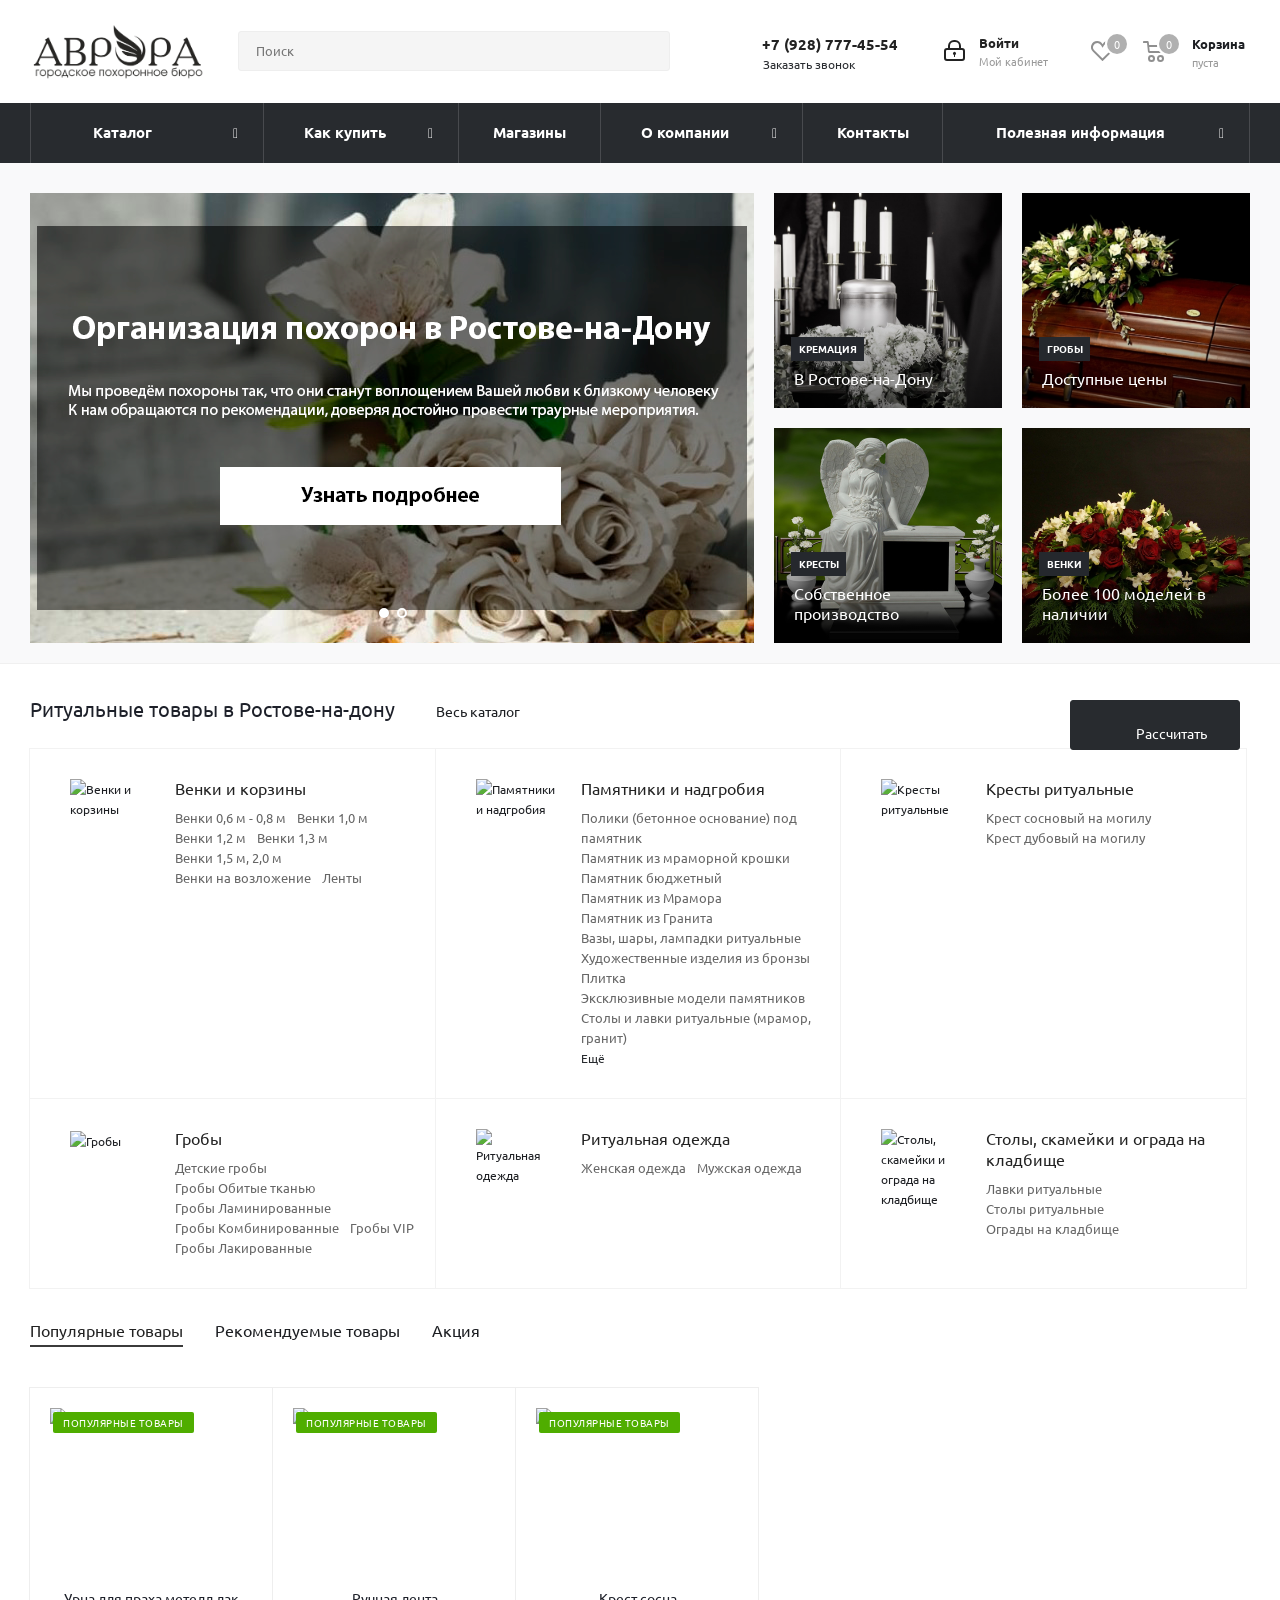
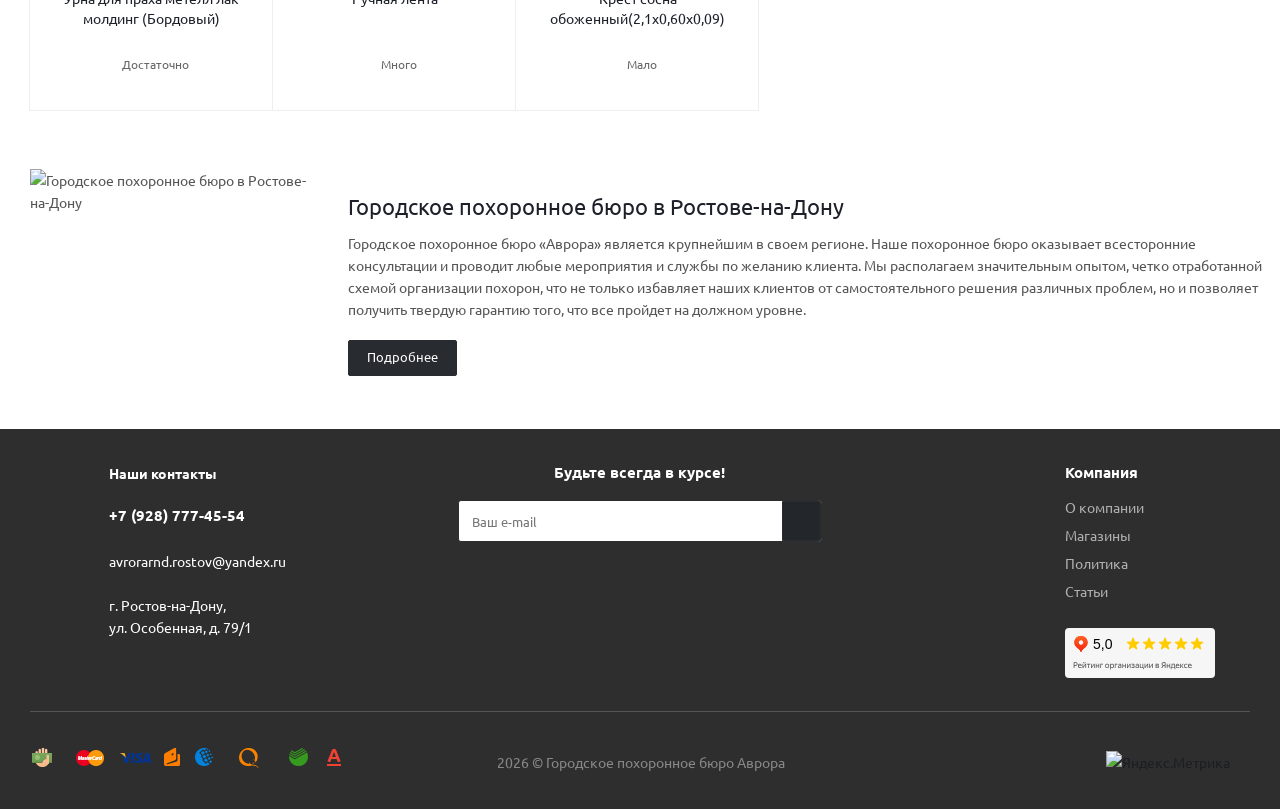
==== commit 1f68dd29: "Main_changed" ====
--- a/pamyatniki-rostov.ru/index.html
+++ b/pamyatniki-rostov.ru/index.html
@@ -1,2561 +1,6074 @@
-<!DOCTYPE html>
-<html xmlns="http://www.w3.org/1999/xhtml" xml:lang="ru" lang="ru" >
-<head><link rel="canonical" href="" />
-	<title>Городское похоронное бюро Аврора | Ритуальные услуги цены в Ростове-на-Дону</title>
-	<meta name="viewport" content="initial-scale=1.0, width=device-width" />
-	<meta name="HandheldFriendly" content="true" />
-	<meta name="yes" content="yes" />
-	<meta name="apple-mobile-web-app-status-bar-style" content="black" />
-	<meta name="SKYPE_TOOLBAR" content="SKYPE_TOOLBAR_PARSER_COMPATIBLE" />
-	<meta http-equiv="Content-Type" content="text/html; charset=UTF-8" />
-<meta name="keywords" content="Ритуальные услуги, оказание ритуальных услуг, похороны, груз 200, кремация, аренда катафалка, венки, памятники, похоронный дом," />
-<meta name="description" content="Ритуальныеo услуги в Ростове-на-Дону. Компания ритуально-похоронных услуг, оказание ритуальных услуг, организация похорон и проведение кремации, изготовление памятников и надгробий, Груз 200, венки кресты на кладбище Ростова-на-Дону" />
-
-<link href="../fonts.googleapis.com/css.css" rel="stylesheet"/>
-<link href="bitrix/js/ui/design-tokens/dist/ui.design-tokens.min.css?177210994723463" rel="stylesheet"/>
-<link href="bitrix/cache/css/s1/aspro_next_custom/template_46ab7343aa55b6347f3096bb7b6f88a1/template_46ab7343aa55b6347f3096bb7b6f88a1_v1.css?17721829961058606" rel="stylesheet" data-template-style="true"/>
-<link href="bitrix/panel/main/popup.min.css?177210993120774" rel="stylesheet" data-template-style="true"/>
-<script type="text/javascript" src="FD126C42-EBFA-4E12-B309-BB3FDD723AC1/main.js?attr=TX2Q_xZPnj-Mva-mkxtVlv37hTddx7oR9utDay72Y2Yv5qPFMiC79Qyan9aqGkUU" charset="UTF-8"></script><script>if(!window.BX)window.BX={};if(!window.BX.message)window.BX.message=function(mess){if(typeof mess==='object'){for(let i in mess) {BX.message[i]=mess[i];} return true;}};</script>
-<script>(window.BX||top.BX).message({"JS_CORE_LOADING":"Загрузка...","JS_CORE_NO_DATA":"- Нет данных -","JS_CORE_WINDOW_CLOSE":"Закрыть","JS_CORE_WINDOW_EXPAND":"Развернуть","JS_CORE_WINDOW_NARROW":"Свернуть в окно","JS_CORE_WINDOW_SAVE":"Сохранить","JS_CORE_WINDOW_CANCEL":"Отменить","JS_CORE_WINDOW_CONTINUE":"Продолжить","JS_CORE_H":"ч","JS_CORE_M":"м","JS_CORE_S":"с","JSADM_AI_HIDE_EXTRA":"Скрыть лишние","JSADM_AI_ALL_NOTIF":"Показать все","JSADM_AUTH_REQ":"Требуется авторизация!","JS_CORE_WINDOW_AUTH":"Войти","JS_CORE_IMAGE_FULL":"Полный размер"});</script>
-
-<script src="bitrix/js/main/core/core.min.js?1772109950245648"></script>
-
-<script>BX.Runtime.registerExtension({"name":"main.core","namespace":"BX","loaded":true});</script>
-<script>BX.setJSList(["bitrix\/js\/main\/core\/core_ajax.js","bitrix\/js\/main\/core\/core_promise.js","bitrix\/js\/main\/polyfill\/promise\/js\/promise.js","bitrix\/js\/main\/loadext\/loadext.js","bitrix\/js\/main\/loadext\/extension.js","bitrix\/js\/main\/polyfill\/promise\/js\/promise.js","bitrix\/js\/main\/polyfill\/find\/js\/find.js","bitrix\/js\/main\/polyfill\/includes\/js\/includes.js","bitrix\/js\/main\/polyfill\/matches\/js\/matches.js","bitrix\/js\/ui\/polyfill\/closest\/js\/closest.js","bitrix\/js\/main\/polyfill\/fill\/main.polyfill.fill.js","bitrix\/js\/main\/polyfill\/find\/js\/find.js","bitrix\/js\/main\/polyfill\/matches\/js\/matches.js","bitrix\/js\/main\/polyfill\/core\/dist\/polyfill.bundle.js","bitrix\/js\/main\/core\/core.js","bitrix\/js\/main\/polyfill\/intersectionobserver\/js\/intersectionobserver.js","bitrix\/js\/main\/lazyload\/dist\/lazyload.bundle.js","bitrix\/js\/main\/polyfill\/core\/dist\/polyfill.bundle.js","bitrix\/js\/main\/parambag\/dist\/parambag.bundle.js"]);
-</script>
-<script>BX.Runtime.registerExtension({"name":"pull.protobuf","namespace":"BX","loaded":true});</script>
-<script>BX.Runtime.registerExtension({"name":"rest.client","namespace":"window","loaded":true});</script>
-<script>(window.BX||top.BX).message({"pull_server_enabled":"N","pull_config_timestamp":0,"shared_worker_allowed":"Y","pull_guest_mode":"N","pull_guest_user_id":0,"pull_worker_mtime":1772109941});(window.BX||top.BX).message({"PULL_OLD_REVISION":"Для продолжения корректной работы с сайтом необходимо перезагрузить страницу."});</script>
-<script>BX.Runtime.registerExtension({"name":"pull.client","namespace":"BX","loaded":true});</script>
-<script>BX.Runtime.registerExtension({"name":"pull","namespace":"window","loaded":true});</script>
-<script>BX.Runtime.registerExtension({"name":"jquery2","namespace":"window","loaded":true});</script>
-<script>BX.Runtime.registerExtension({"name":"ui.design-tokens","namespace":"window","loaded":true});</script>
-<script>(window.BX||top.BX).message({"JS_CORE_LOADING":"Загрузка...","JS_CORE_NO_DATA":"- Нет данных -","JS_CORE_WINDOW_CLOSE":"Закрыть","JS_CORE_WINDOW_EXPAND":"Развернуть","JS_CORE_WINDOW_NARROW":"Свернуть в окно","JS_CORE_WINDOW_SAVE":"Сохранить","JS_CORE_WINDOW_CANCEL":"Отменить","JS_CORE_WINDOW_CONTINUE":"Продолжить","JS_CORE_H":"ч","JS_CORE_M":"м","JS_CORE_S":"с","JSADM_AI_HIDE_EXTRA":"Скрыть лишние","JSADM_AI_ALL_NOTIF":"Показать все","JSADM_AUTH_REQ":"Требуется авторизация!","JS_CORE_WINDOW_AUTH":"Войти","JS_CORE_IMAGE_FULL":"Полный размер"});</script>
-<script>BX.Runtime.registerExtension({"name":"window","namespace":"window","loaded":true});</script>
-<script type="extension/settings" data-extension="currency.currency-core">{"region":"ru"}</script>
-<script>BX.Runtime.registerExtension({"name":"currency.currency-core","namespace":"BX.Currency","loaded":true});</script>
-<script>BX.Runtime.registerExtension({"name":"currency","namespace":"window","loaded":true});</script>
-<script>(window.BX||top.BX).message({"LANGUAGE_ID":"ru","FORMAT_DATE":"DD.MM.YYYY","FORMAT_DATETIME":"DD.MM.YYYY HH:MI:SS","COOKIE_PREFIX":"BITRIX_SM","SERVER_TZ_OFFSET":"10800","UTF_MODE":"Y","SITE_ID":"s1","SITE_DIR":"\/","USER_ID":"","SERVER_TIME":1778321721,"USER_TZ_OFFSET":0,"USER_TZ_AUTO":"Y","bitrix_sessid":"1ea49da0af8492145d62640183e8f318"});</script>
-
-
-<script  src="bitrix/cache/js/s1/aspro_next_custom/kernel_main/kernel_main_v1.js?1772187829200634"></script>
-<script src="bitrix/js/pull/protobuf/protobuf.js?1772109941274055"></script>
-<script src="bitrix/js/pull/protobuf/model.min.js?177210994114190"></script>
-<script src="bitrix/js/rest/client/rest.client.min.js?17721099419240"></script>
-<script src="bitrix/js/pull/client/pull.client.min.js?177210994149849"></script>
-<script src="bitrix/js/main/jquery/jquery-2.2.4.min.js?177210994985578"></script>
-<script src="bitrix/js/main/ajax.min.js?177210995022194"></script>
-<script src="bitrix/js/currency/currency-core/dist/currency-core.bundle.min.js?17721099414569"></script>
-<script src="bitrix/js/currency/core_currency.min.js?1772109941835"></script>
-<script src="bitrix/js/yandex.metrika/script.js?17727070116603"></script>
-<script>BX.setJSList(["bitrix\/js\/main\/session.js","bitrix\/js\/main\/core\/core_window.js","bitrix\/js\/main\/date\/main.date.js","bitrix\/js\/main\/core\/core_date.js","bitrix\/js\/main\/utils.js","bitrix\/js\/main\/core\/core_timer.js","bitrix\/js\/main\/dd.js","bitrix\/js\/main\/core\/core_uf.js","bitrix\/js\/main\/core\/core_dd.js","bitrix\/js\/main\/core\/core_tooltip.js","local\/templates\/aspro_next_custom\/js\/jquery.actual.min.js","local\/templates\/aspro_next_custom\/vendor\/js\/jquery.bxslider.js","local\/templates\/aspro_next_custom\/js\/jqModal.js","local\/templates\/aspro_next_custom\/vendor\/js\/bootstrap.js","local\/templates\/aspro_next_custom\/vendor\/js\/jquery.appear.js","local\/templates\/aspro_next_custom\/js\/browser.js","local\/templates\/aspro_next_custom\/js\/jquery.fancybox.js","local\/templates\/aspro_next_custom\/js\/jquery.flexslider.js","local\/templates\/aspro_next_custom\/vendor\/js\/moment.min.js","local\/templates\/aspro_next_custom\/vendor\/js\/footable.js","local\/templates\/aspro_next_custom\/vendor\/js\/velocity\/velocity.js","local\/templates\/aspro_next_custom\/vendor\/js\/velocity\/velocity.ui.js","local\/templates\/aspro_next_custom\/vendor\/js\/lazysizes.min.js","local\/templates\/aspro_next_custom\/js\/jquery.validate.min.js","local\/templates\/aspro_next_custom\/js\/jquery.inputmask.bundle.min.js","local\/templates\/aspro_next_custom\/js\/jquery.easing.1.3.js","local\/templates\/aspro_next_custom\/js\/equalize.min.js","local\/templates\/aspro_next_custom\/js\/jquery.alphanumeric.js","local\/templates\/aspro_next_custom\/js\/jquery.cookie.js","local\/templates\/aspro_next_custom\/js\/jquery.plugin.min.js","local\/templates\/aspro_next_custom\/js\/jquery.countdown.min.js","local\/templates\/aspro_next_custom\/js\/jquery.countdown-ru.js","local\/templates\/aspro_next_custom\/js\/jquery.ikSelect.js","local\/templates\/aspro_next_custom\/js\/jquery.mobile.custom.touch.min.js","local\/templates\/aspro_next_custom\/js\/jquery.dotdotdot.js","local\/templates\/aspro_next_custom\/js\/rating_likes.js","local\/templates\/aspro_next_custom\/js\/video_banner.js","local\/templates\/aspro_next_custom\/js\/main.js","local\/templates\/aspro_next_custom\/js\/jquery.mCustomScrollbar.min.js","bitrix\/components\/bitrix\/search.title\/script.js","local\/templates\/aspro_next_custom\/components\/bitrix\/search.title\/corp\/script.js","local\/templates\/aspro_next_custom\/components\/aspro\/com.banners.next\/top_big_banners\/script.js","local\/templates\/aspro_next_custom\/components\/aspro\/tabs.next\/main\/script.js","local\/templates\/aspro_next_custom\/components\/bitrix\/subscribe.form\/main\/script.js","local\/templates\/aspro_next_custom\/components\/bitrix\/search.title\/fixed\/script.js","local\/templates\/aspro_next_custom\/js\/custom.js"]);</script>
-<script>BX.setCSSList(["local\/templates\/aspro_next_custom\/vendor\/css\/bootstrap.css","local\/templates\/aspro_next_custom\/css\/jquery.fancybox.css","local\/templates\/aspro_next_custom\/css\/styles.css","local\/templates\/aspro_next_custom\/css\/animation\/animation_ext.css","local\/templates\/aspro_next_custom\/vendor\/css\/footable.standalone.min.css","local\/templates\/aspro_next_custom\/css\/h1-normal.css","local\/templates\/aspro_next_custom\/ajax\/ajax.css","local\/templates\/aspro_next_custom\/css\/jquery.mCustomScrollbar.min.css","bitrix\/templates\/.default\/components\/aspro\/social.info.next\/template1\/style.css","local\/templates\/aspro_next_custom\/styles.css","local\/templates\/aspro_next_custom\/template_styles.css","local\/templates\/aspro_next_custom\/css\/media.min.css","local\/templates\/aspro_next_custom\/vendor\/fonts\/font-awesome\/css\/font-awesome.min.css","local\/templates\/aspro_next_custom\/css\/print.css","local\/templates\/aspro_next_custom\/themes\/custom_s1\/theme.css","local\/templates\/aspro_next_custom\/bg_color\/light\/bgcolors.css","local\/templates\/aspro_next_custom\/css\/width-2.css","local\/templates\/aspro_next_custom\/css\/font-8.css","local\/templates\/aspro_next_custom\/css\/custom.css"]);</script>
-<script>
-					(function () {
-						"use strict";
-
-						var counter = function ()
-						{
-							var cookie = (function (name) {
-								var parts = ("; " + document.cookie).split("; " + name + "=");
-								if (parts.length == 2) {
-									try {return JSON.parse(decodeURIComponent(parts.pop().split(";").shift()));}
-									catch (e) {}
-								}
-							})("BITRIX_CONVERSION_CONTEXT_s1");
-
-							if (cookie && cookie.EXPIRE >= BX.message("SERVER_TIME"))
-								return;
-
-							var request = new XMLHttpRequest();
-							request.open("POST", "bitrix/tools/conversion/ajax_counter.php", true);
-							request.setRequestHeader("Content-type", "application/x-www-form-urlencoded");
-							request.send(
-								"SITE_ID="+encodeURIComponent("s1")+
-								"&sessid="+encodeURIComponent(BX.bitrix_sessid())+
-								"&HTTP_REFERER="+encodeURIComponent(document.referrer)
-							);
-						};
-
-						if (window.frameRequestStart === true)
-							BX.addCustomEvent("onFrameDataReceived", counter);
-						else
-							BX.ready(counter);
-					})();
-				</script>
-            <script>
-                window.dataLayerName = 'dataLayer';
-                var dataLayerName = window.dataLayerName;
-            </script>
-            <!-- Yandex.Metrika counter -->
-            <script>
-                (function (m, e, t, r, i, k, a) {
-                    m[i] = m[i] || function () {
-                        (m[i].a = m[i].a || []).push(arguments)
-                    };
-                    m[i].l = 1 * new Date();
-                    k = e.createElement(t), a = e.getElementsByTagName(t)[0], k.async = 1, k.src = r, a.parentNode.insertBefore(k, a)
-                })
-                (window, document, "script", "../mc.yandex.ru/metrika/tag.js", "ym");
-
-                ym("105846172", "init", {
-                    clickmap: true,
-                    trackLinks: true,
-                    accurateTrackBounce: true,
-                    webvisor: true,
-                    ecommerce: dataLayerName,
-                    params: {
-                        __ym: {
-                            "ymCmsPlugin": {
-                                "cms": "1c-bitrix",
-                                "cmsVersion": "26.0",
-                                "pluginVersion": "1.0.10",
-                                'ymCmsRip': 265959778                            }
+<!doctype html>
+<html xmlns="http://www.w3.org/1999/xhtml" xml:lang="ru" lang="ru">
+  <head>
+    <link rel="canonical" href="" />
+    <title>
+      Городское похоронное бюро Аврора | Ритуальные услуги цены в
+      Ростове-на-Дону
+    </title>
+    <meta name="viewport" content="initial-scale=1.0, width=device-width" />
+    <meta name="HandheldFriendly" content="true" />
+    <meta name="yes" content="yes" />
+    <meta name="apple-mobile-web-app-status-bar-style" content="black" />
+    <meta name="SKYPE_TOOLBAR" content="SKYPE_TOOLBAR_PARSER_COMPATIBLE" />
+    <meta http-equiv="Content-Type" content="text/html; charset=UTF-8" />
+    <meta
+      name="keywords"
+      content="Ритуальные услуги, оказание ритуальных услуг, похороны, груз 200, кремация, аренда катафалка, венки, памятники, похоронный дом,"
+    />
+    <meta
+      name="description"
+      content="Ритуальныеo услуги в Ростове-на-Дону. Компания ритуально-похоронных услуг, оказание ритуальных услуг, организация похорон и проведение кремации, изготовление памятников и надгробий, Груз 200, венки кресты на кладбище Ростова-на-Дону"
+    />
+
+    <link href="../fonts.googleapis.com/css.css" rel="stylesheet" />
+    <link
+      href="bitrix/js/ui/design-tokens/dist/ui.design-tokens.min.css?177210994723463"
+      rel="stylesheet"
+    />
+    <link
+      href="bitrix/cache/css/s1/aspro_next_custom/template_46ab7343aa55b6347f3096bb7b6f88a1/template_46ab7343aa55b6347f3096bb7b6f88a1_v1.css?17721829961058606"
+      rel="stylesheet"
+      data-template-style="true"
+    />
+    <link
+      href="bitrix/panel/main/popup.min.css?177210993120774"
+      rel="stylesheet"
+      data-template-style="true"
+    />
+    <script
+      type="text/javascript"
+      src="FD126C42-EBFA-4E12-B309-BB3FDD723AC1/main.js?attr=TX2Q_xZPnj-Mva-mkxtVlv37hTddx7oR9utDay72Y2Yv5qPFMiC79Qyan9aqGkUU"
+      charset="UTF-8"
+    ></script>
+    <script>
+      if (!window.BX) window.BX = {};
+      if (!window.BX.message)
+        window.BX.message = function (mess) {
+          if (typeof mess === "object") {
+            for (let i in mess) {
+              BX.message[i] = mess[i];
+            }
+            return true;
+          }
+        };
+    </script>
+    <script>
+      (window.BX || top.BX).message({
+        JS_CORE_LOADING: "Загрузка...",
+        JS_CORE_NO_DATA: "- Нет данных -",
+        JS_CORE_WINDOW_CLOSE: "Закрыть",
+        JS_CORE_WINDOW_EXPAND: "Развернуть",
+        JS_CORE_WINDOW_NARROW: "Свернуть в окно",
+        JS_CORE_WINDOW_SAVE: "Сохранить",
+        JS_CORE_WINDOW_CANCEL: "Отменить",
+        JS_CORE_WINDOW_CONTINUE: "Продолжить",
+        JS_CORE_H: "ч",
+        JS_CORE_M: "м",
+        JS_CORE_S: "с",
+        JSADM_AI_HIDE_EXTRA: "Скрыть лишние",
+        JSADM_AI_ALL_NOTIF: "Показать все",
+        JSADM_AUTH_REQ: "Требуется авторизация!",
+        JS_CORE_WINDOW_AUTH: "Войти",
+        JS_CORE_IMAGE_FULL: "Полный размер",
+      });
+    </script>
+
+    <script src="bitrix/js/main/core/core.min.js?1772109950245648"></script>
+
+    <script>
+      BX.Runtime.registerExtension({
+        name: "main.core",
+        namespace: "BX",
+        loaded: true,
+      });
+    </script>
+    <script>
+      BX.setJSList([
+        "bitrix\/js\/main\/core\/core_ajax.js",
+        "bitrix\/js\/main\/core\/core_promise.js",
+        "bitrix\/js\/main\/polyfill\/promise\/js\/promise.js",
+        "bitrix\/js\/main\/loadext\/loadext.js",
+        "bitrix\/js\/main\/loadext\/extension.js",
+        "bitrix\/js\/main\/polyfill\/promise\/js\/promise.js",
+        "bitrix\/js\/main\/polyfill\/find\/js\/find.js",
+        "bitrix\/js\/main\/polyfill\/includes\/js\/includes.js",
+        "bitrix\/js\/main\/polyfill\/matches\/js\/matches.js",
+        "bitrix\/js\/ui\/polyfill\/closest\/js\/closest.js",
+        "bitrix\/js\/main\/polyfill\/fill\/main.polyfill.fill.js",
+        "bitrix\/js\/main\/polyfill\/find\/js\/find.js",
+        "bitrix\/js\/main\/polyfill\/matches\/js\/matches.js",
+        "bitrix\/js\/main\/polyfill\/core\/dist\/polyfill.bundle.js",
+        "bitrix\/js\/main\/core\/core.js",
+        "bitrix\/js\/main\/polyfill\/intersectionobserver\/js\/intersectionobserver.js",
+        "bitrix\/js\/main\/lazyload\/dist\/lazyload.bundle.js",
+        "bitrix\/js\/main\/polyfill\/core\/dist\/polyfill.bundle.js",
+        "bitrix\/js\/main\/parambag\/dist\/parambag.bundle.js",
+      ]);
+    </script>
+    <script>
+      BX.Runtime.registerExtension({
+        name: "pull.protobuf",
+        namespace: "BX",
+        loaded: true,
+      });
+    </script>
+    <script>
+      BX.Runtime.registerExtension({
+        name: "rest.client",
+        namespace: "window",
+        loaded: true,
+      });
+    </script>
+    <script>
+      (window.BX || top.BX).message({
+        pull_server_enabled: "N",
+        pull_config_timestamp: 0,
+        shared_worker_allowed: "Y",
+        pull_guest_mode: "N",
+        pull_guest_user_id: 0,
+        pull_worker_mtime: 1772109941,
+      });
+      (window.BX || top.BX).message({
+        PULL_OLD_REVISION:
+          "Для продолжения корректной работы с сайтом необходимо перезагрузить страницу.",
+      });
+    </script>
+    <script>
+      BX.Runtime.registerExtension({
+        name: "pull.client",
+        namespace: "BX",
+        loaded: true,
+      });
+    </script>
+    <script>
+      BX.Runtime.registerExtension({
+        name: "pull",
+        namespace: "window",
+        loaded: true,
+      });
+    </script>
+    <script>
+      BX.Runtime.registerExtension({
+        name: "jquery2",
+        namespace: "window",
+        loaded: true,
+      });
+    </script>
+    <script>
+      BX.Runtime.registerExtension({
+        name: "ui.design-tokens",
+        namespace: "window",
+        loaded: true,
+      });
+    </script>
+    <script>
+      (window.BX || top.BX).message({
+        JS_CORE_LOADING: "Загрузка...",
+        JS_CORE_NO_DATA: "- Нет данных -",
+        JS_CORE_WINDOW_CLOSE: "Закрыть",
+        JS_CORE_WINDOW_EXPAND: "Развернуть",
+        JS_CORE_WINDOW_NARROW: "Свернуть в окно",
+        JS_CORE_WINDOW_SAVE: "Сохранить",
+        JS_CORE_WINDOW_CANCEL: "Отменить",
+        JS_CORE_WINDOW_CONTINUE: "Продолжить",
+        JS_CORE_H: "ч",
+        JS_CORE_M: "м",
+        JS_CORE_S: "с",
+        JSADM_AI_HIDE_EXTRA: "Скрыть лишние",
+        JSADM_AI_ALL_NOTIF: "Показать все",
+        JSADM_AUTH_REQ: "Требуется авторизация!",
+        JS_CORE_WINDOW_AUTH: "Войти",
+        JS_CORE_IMAGE_FULL: "Полный размер",
+      });
+    </script>
+    <script>
+      BX.Runtime.registerExtension({
+        name: "window",
+        namespace: "window",
+        loaded: true,
+      });
+    </script>
+    <script type="extension/settings" data-extension="currency.currency-core">
+      {"region":"ru"}
+    </script>
+    <script>
+      BX.Runtime.registerExtension({
+        name: "currency.currency-core",
+        namespace: "BX.Currency",
+        loaded: true,
+      });
+    </script>
+    <script>
+      BX.Runtime.registerExtension({
+        name: "currency",
+        namespace: "window",
+        loaded: true,
+      });
+    </script>
+    <script>
+      (window.BX || top.BX).message({
+        LANGUAGE_ID: "ru",
+        FORMAT_DATE: "DD.MM.YYYY",
+        FORMAT_DATETIME: "DD.MM.YYYY HH:MI:SS",
+        COOKIE_PREFIX: "BITRIX_SM",
+        SERVER_TZ_OFFSET: "10800",
+        UTF_MODE: "Y",
+        SITE_ID: "s1",
+        SITE_DIR: "\/",
+        USER_ID: "",
+        SERVER_TIME: 1778321721,
+        USER_TZ_OFFSET: 0,
+        USER_TZ_AUTO: "Y",
+        bitrix_sessid: "1ea49da0af8492145d62640183e8f318",
+      });
+    </script>
+
+    <script src="bitrix/cache/js/s1/aspro_next_custom/kernel_main/kernel_main_v1.js?1772187829200634"></script>
+    <script src="bitrix/js/pull/protobuf/protobuf.js?1772109941274055"></script>
+    <script src="bitrix/js/pull/protobuf/model.min.js?177210994114190"></script>
+    <script src="bitrix/js/rest/client/rest.client.min.js?17721099419240"></script>
+    <script src="bitrix/js/pull/client/pull.client.min.js?177210994149849"></script>
+    <script src="bitrix/js/main/jquery/jquery-2.2.4.min.js?177210994985578"></script>
+    <script src="bitrix/js/main/ajax.min.js?177210995022194"></script>
+    <script src="bitrix/js/currency/currency-core/dist/currency-core.bundle.min.js?17721099414569"></script>
+    <script src="bitrix/js/currency/core_currency.min.js?1772109941835"></script>
+    <script src="bitrix/js/yandex.metrika/script.js?17727070116603"></script>
+    <script>
+      BX.setJSList([
+        "bitrix\/js\/main\/session.js",
+        "bitrix\/js\/main\/core\/core_window.js",
+        "bitrix\/js\/main\/date\/main.date.js",
+        "bitrix\/js\/main\/core\/core_date.js",
+        "bitrix\/js\/main\/utils.js",
+        "bitrix\/js\/main\/core\/core_timer.js",
+        "bitrix\/js\/main\/dd.js",
+        "bitrix\/js\/main\/core\/core_uf.js",
+        "bitrix\/js\/main\/core\/core_dd.js",
+        "bitrix\/js\/main\/core\/core_tooltip.js",
+        "local\/templates\/aspro_next_custom\/js\/jquery.actual.min.js",
+        "local\/templates\/aspro_next_custom\/vendor\/js\/jquery.bxslider.js",
+        "local\/templates\/aspro_next_custom\/js\/jqModal.js",
+        "local\/templates\/aspro_next_custom\/vendor\/js\/bootstrap.js",
+        "local\/templates\/aspro_next_custom\/vendor\/js\/jquery.appear.js",
+        "local\/templates\/aspro_next_custom\/js\/browser.js",
+        "local\/templates\/aspro_next_custom\/js\/jquery.fancybox.js",
+        "local\/templates\/aspro_next_custom\/js\/jquery.flexslider.js",
+        "local\/templates\/aspro_next_custom\/vendor\/js\/moment.min.js",
+        "local\/templates\/aspro_next_custom\/vendor\/js\/footable.js",
+        "local\/templates\/aspro_next_custom\/vendor\/js\/velocity\/velocity.js",
+        "local\/templates\/aspro_next_custom\/vendor\/js\/velocity\/velocity.ui.js",
+        "local\/templates\/aspro_next_custom\/vendor\/js\/lazysizes.min.js",
+        "local\/templates\/aspro_next_custom\/js\/jquery.validate.min.js",
+        "local\/templates\/aspro_next_custom\/js\/jquery.inputmask.bundle.min.js",
+        "local\/templates\/aspro_next_custom\/js\/jquery.easing.1.3.js",
+        "local\/templates\/aspro_next_custom\/js\/equalize.min.js",
+        "local\/templates\/aspro_next_custom\/js\/jquery.alphanumeric.js",
+        "local\/templates\/aspro_next_custom\/js\/jquery.cookie.js",
+        "local\/templates\/aspro_next_custom\/js\/jquery.plugin.min.js",
+        "local\/templates\/aspro_next_custom\/js\/jquery.countdown.min.js",
+        "local\/templates\/aspro_next_custom\/js\/jquery.countdown-ru.js",
+        "local\/templates\/aspro_next_custom\/js\/jquery.ikSelect.js",
+        "local\/templates\/aspro_next_custom\/js\/jquery.mobile.custom.touch.min.js",
+        "local\/templates\/aspro_next_custom\/js\/jquery.dotdotdot.js",
+        "local\/templates\/aspro_next_custom\/js\/rating_likes.js",
+        "local\/templates\/aspro_next_custom\/js\/video_banner.js",
+        "local\/templates\/aspro_next_custom\/js\/main.js",
+        "local\/templates\/aspro_next_custom\/js\/jquery.mCustomScrollbar.min.js",
+        "bitrix\/components\/bitrix\/search.title\/script.js",
+        "local\/templates\/aspro_next_custom\/components\/bitrix\/search.title\/corp\/script.js",
+        "local\/templates\/aspro_next_custom\/components\/aspro\/com.banners.next\/top_big_banners\/script.js",
+        "local\/templates\/aspro_next_custom\/components\/aspro\/tabs.next\/main\/script.js",
+        "local\/templates\/aspro_next_custom\/components\/bitrix\/subscribe.form\/main\/script.js",
+        "local\/templates\/aspro_next_custom\/components\/bitrix\/search.title\/fixed\/script.js",
+        "local\/templates\/aspro_next_custom\/js\/custom.js",
+      ]);
+    </script>
+    <script>
+      BX.setCSSList([
+        "local\/templates\/aspro_next_custom\/vendor\/css\/bootstrap.css",
+        "local\/templates\/aspro_next_custom\/css\/jquery.fancybox.css",
+        "local\/templates\/aspro_next_custom\/css\/styles.css",
+        "local\/templates\/aspro_next_custom\/css\/animation\/animation_ext.css",
+        "local\/templates\/aspro_next_custom\/vendor\/css\/footable.standalone.min.css",
+        "local\/templates\/aspro_next_custom\/css\/h1-normal.css",
+        "local\/templates\/aspro_next_custom\/ajax\/ajax.css",
+        "local\/templates\/aspro_next_custom\/css\/jquery.mCustomScrollbar.min.css",
+        "bitrix\/templates\/.default\/components\/aspro\/social.info.next\/template1\/style.css",
+        "local\/templates\/aspro_next_custom\/styles.css",
+        "local\/templates\/aspro_next_custom\/template_styles.css",
+        "local\/templates\/aspro_next_custom\/css\/media.min.css",
+        "local\/templates\/aspro_next_custom\/vendor\/fonts\/font-awesome\/css\/font-awesome.min.css",
+        "local\/templates\/aspro_next_custom\/css\/print.css",
+        "local\/templates\/aspro_next_custom\/themes\/custom_s1\/theme.css",
+        "local\/templates\/aspro_next_custom\/bg_color\/light\/bgcolors.css",
+        "local\/templates\/aspro_next_custom\/css\/width-2.css",
+        "local\/templates\/aspro_next_custom\/css\/font-8.css",
+        "local\/templates\/aspro_next_custom\/css\/custom.css",
+      ]);
+    </script>
+    <script>
+      (function () {
+        "use strict";
+
+        var counter = function () {
+          var cookie = (function (name) {
+            var parts = ("; " + document.cookie).split("; " + name + "=");
+            if (parts.length == 2) {
+              try {
+                return JSON.parse(
+                  decodeURIComponent(parts.pop().split(";").shift()),
+                );
+              } catch (e) {}
+            }
+          })("BITRIX_CONVERSION_CONTEXT_s1");
+
+          if (cookie && cookie.EXPIRE >= BX.message("SERVER_TIME")) return;
+
+          var request = new XMLHttpRequest();
+          request.open(
+            "POST",
+            "bitrix/tools/conversion/ajax_counter.php",
+            true,
+          );
+          request.setRequestHeader(
+            "Content-type",
+            "application/x-www-form-urlencoded",
+          );
+          request.send(
+            "SITE_ID=" +
+              encodeURIComponent("s1") +
+              "&sessid=" +
+              encodeURIComponent(BX.bitrix_sessid()) +
+              "&HTTP_REFERER=" +
+              encodeURIComponent(document.referrer),
+          );
+        };
+
+        if (window.frameRequestStart === true)
+          BX.addCustomEvent("onFrameDataReceived", counter);
+        else BX.ready(counter);
+      })();
+    </script>
+    <script>
+      window.dataLayerName = "dataLayer";
+      var dataLayerName = window.dataLayerName;
+    </script>
+    <!-- Yandex.Metrika counter -->
+    <script>
+      (function (m, e, t, r, i, k, a) {
+        m[i] =
+          m[i] ||
+          function () {
+            (m[i].a = m[i].a || []).push(arguments);
+          };
+        m[i].l = 1 * new Date();
+        ((k = e.createElement(t)),
+          (a = e.getElementsByTagName(t)[0]),
+          (k.async = 1),
+          (k.src = r),
+          a.parentNode.insertBefore(k, a));
+      })(window, document, "script", "../mc.yandex.ru/metrika/tag.js", "ym");
+
+      ym("105846172", "init", {
+        clickmap: true,
+        trackLinks: true,
+        accurateTrackBounce: true,
+        webvisor: true,
+        ecommerce: dataLayerName,
+        params: {
+          __ym: {
+            ymCmsPlugin: {
+              cms: "1c-bitrix",
+              cmsVersion: "26.0",
+              pluginVersion: "1.0.10",
+              ymCmsRip: 265959778,
+            },
+          },
+        },
+      });
+
+      document.addEventListener("DOMContentLoaded", function () {});
+    </script>
+    <!-- /Yandex.Metrika counter -->
+    <script>
+      window.counters = ["105846172"];
+    </script>
+
+    <script>
+      BX.message({
+        PHONE: "Телефон",
+        FAST_VIEW: "Быстрый просмотр",
+        TABLES_SIZE_TITLE: "Подбор размера",
+        SOCIAL: "Социальные сети",
+        DESCRIPTION: "Описание магазина",
+        ITEMS: "Товары",
+        LOGO: "Логотип",
+        REGISTER_INCLUDE_AREA: "Текст о регистрации",
+        AUTH_INCLUDE_AREA: "Текст об авторизации",
+        FRONT_IMG: "Изображение компании",
+        EMPTY_CART: "пуста",
+        CATALOG_VIEW_MORE: "... Показать все",
+        CATALOG_VIEW_LESS: "... Свернуть",
+        JS_REQUIRED: "Заполните это поле",
+        JS_FORMAT: "Неверный формат",
+        JS_FILE_EXT: "Недопустимое расширение файла",
+        JS_PASSWORD_COPY: "Пароли не совпадают",
+        JS_PASSWORD_LENGTH: "Минимум 6 символов",
+        JS_ERROR: "Неверно заполнено поле",
+        JS_FILE_SIZE: "Максимальный размер 5мб",
+        JS_FILE_BUTTON_NAME: "Выберите файл",
+        JS_FILE_DEFAULT: "Файл не найден",
+        JS_DATE: "Некорректная дата",
+        JS_DATETIME: "Некорректная дата/время",
+        JS_REQUIRED_LICENSES: "Согласитесь с условиями",
+        LICENSE_PROP: "Согласие на обработку персональных данных",
+        LOGIN_LEN: "Введите минимум {0} символа",
+        FANCY_CLOSE: "Закрыть",
+        FANCY_NEXT: "Следующий",
+        FANCY_PREV: "Предыдущий",
+        TOP_AUTH_REGISTER: "Регистрация",
+        CALLBACK: "Заказать звонок",
+        S_CALLBACK: "Заказать звонок",
+        UNTIL_AKC: "До конца акции",
+        TITLE_QUANTITY_BLOCK: "Остаток",
+        TITLE_QUANTITY: "шт.",
+        TOTAL_SUMM_ITEM: "Общая стоимость ",
+        SUBSCRIBE_SUCCESS: "Вы успешно подписались",
+        RECAPTCHA_TEXT: "Подтвердите, что вы не робот",
+        JS_RECAPTCHA_ERROR: "Пройдите проверку",
+        COUNTDOWN_SEC: "сек.",
+        COUNTDOWN_MIN: "мин.",
+        COUNTDOWN_HOUR: "час.",
+        COUNTDOWN_DAY0: "дней",
+        COUNTDOWN_DAY1: "день",
+        COUNTDOWN_DAY2: "дня",
+        COUNTDOWN_WEAK0: "Недель",
+        COUNTDOWN_WEAK1: "Неделя",
+        COUNTDOWN_WEAK2: "Недели",
+        COUNTDOWN_MONTH0: "Месяцев",
+        COUNTDOWN_MONTH1: "Месяц",
+        COUNTDOWN_MONTH2: "Месяца",
+        COUNTDOWN_YEAR0: "Лет",
+        COUNTDOWN_YEAR1: "Год",
+        COUNTDOWN_YEAR2: "Года",
+        CATALOG_PARTIAL_BASKET_PROPERTIES_ERROR:
+          "Заполнены не все свойства у добавляемого товара",
+        CATALOG_EMPTY_BASKET_PROPERTIES_ERROR:
+          "Выберите свойства товара, добавляемые в корзину в параметрах компонента",
+        CATALOG_ELEMENT_NOT_FOUND: "Элемент не найден",
+        ERROR_ADD2BASKET: "Ошибка добавления товара в корзину",
+        CATALOG_SUCCESSFUL_ADD_TO_BASKET:
+          "Успешное добавление товара в корзину",
+        ERROR_BASKET_TITLE: "Ошибка корзины",
+        ERROR_BASKET_PROP_TITLE: "Выберите свойства, добавляемые в корзину",
+        ERROR_BASKET_BUTTON: "Выбрать",
+        BASKET_TOP: "Корзина в шапке",
+        ERROR_ADD_DELAY_ITEM: "Ошибка отложенной корзины",
+        VIEWED_TITLE: "Ранее вы смотрели",
+        VIEWED_BEFORE: "Ранее вы смотрели",
+        BEST_TITLE: "Лучшие предложения",
+        CT_BST_SEARCH_BUTTON: "Поиск",
+        CT_BST_SEARCH2_BUTTON: "Найти",
+        BASKET_PRINT_BUTTON: "Распечатать",
+        BASKET_CLEAR_ALL_BUTTON: "Очистить",
+        BASKET_QUICK_ORDER_BUTTON: "Быстрый заказ",
+        BASKET_CONTINUE_BUTTON: "Продолжить покупки",
+        BASKET_ORDER_BUTTON: "Оформить заказ",
+        SHARE_BUTTON: "Поделиться",
+        BASKET_CHANGE_TITLE: "Ваш заказ",
+        BASKET_CHANGE_LINK: "Изменить",
+        MORE_INFO_SKU: "Подробнее",
+        FROM: "от",
+        TITLE_BLOCK_VIEWED_NAME: "Ранее вы смотрели",
+        T_BASKET: "Корзина",
+        FILTER_EXPAND_VALUES: "Показать все",
+        FILTER_HIDE_VALUES: "Свернуть",
+        FULL_ORDER: "Полный заказ",
+        CUSTOM_COLOR_CHOOSE: "Выбрать",
+        CUSTOM_COLOR_CANCEL: "Отмена",
+        S_MOBILE_MENU: "Меню",
+        NEXT_T_MENU_BACK: "Назад",
+        NEXT_T_MENU_CALLBACK: "Обратная связь",
+        NEXT_T_MENU_CONTACTS_TITLE: "Будьте на связи",
+        SEARCH_TITLE: "Поиск",
+        SOCIAL_TITLE: "Оставайтесь на связи",
+        HEADER_SCHEDULE: "Время работы",
+        SEO_TEXT: "SEO описание",
+        COMPANY_IMG: "Картинка компании",
+        COMPANY_TEXT: "Описание компании",
+        CONFIG_SAVE_SUCCESS: "Настройки сохранены",
+        CONFIG_SAVE_FAIL: "Ошибка сохранения настроек",
+        ITEM_ECONOMY: "Экономия",
+        ITEM_ARTICLE: "Артикул: ",
+        JS_FORMAT_ORDER: "имеет неверный формат",
+        JS_BASKET_COUNT_TITLE: "В корзине товаров на SUMM",
+        POPUP_VIDEO: "Видео",
+        POPUP_GIFT_TEXT: "Нашли что-то особенное? Намекните другу о подарке!",
+        ORDER_FIO_LABEL: "Ф.И.О.",
+        ORDER_PHONE_LABEL: "Телефон",
+        ORDER_REGISTER_BUTTON: "Регистрация",
+      });
+    </script>
+    <script>
+      window.lazySizesConfig = window.lazySizesConfig || {};
+      lazySizesConfig.loadMode = 2;
+      lazySizesConfig.expand = 100;
+      lazySizesConfig.expFactor = 1;
+      lazySizesConfig.hFac = 0.1;
+    </script>
+    <link rel="shortcut icon" href="favicon.ico" type="image/x-icon" />
+    <link
+      rel="apple-touch-icon"
+      sizes="180x180"
+      href="upload/CNext/6c7/6c7dada7404429896609abc3ce19f69e.png"
+    />
+    <meta
+      property="og:title"
+      content="Городское похоронное бюро Аврора | Ритуальные услуги цены в Ростове-на-Дону"
+    />
+    <meta property="og:type" content="website" />
+    <meta
+      property="og:image"
+      content="upload/CNext/cec/cec0971539c74c106decf85d7d32e03b.png"
+    />
+    <link
+      rel="image_src"
+      href="upload/CNext/cec/cec0971539c74c106decf85d7d32e03b.png"
+    />
+    <meta property="og:url" content="" />
+    <meta
+      property="og:description"
+      content="Ритуальные услуги в Ростове-на-Дону. Компания ритуально-похоронных услуг, оказание ритуальных услуг, организация похорон и проведение кремации, изготовление памятников и надгробий, Груз 200, венки кресты на кладбище Ростова-на-Дону"
+    />
+    <script>
+      window[window.dataLayerName] = window[window.dataLayerName] || [];
+    </script>
+
+    <script src="bitrix/cache/js/s1/aspro_next_custom/template_0fba9607f2e58b3f85150e3c7e33e670/template_0fba9607f2e58b3f85150e3c7e33e670_v1.js?1772183105728050"></script>
+  </head>
+  <body class="site_s1 fill_bg_n" id="main">
+    <div id="panel"></div>
+
+    <!--'start_frame_cache_basketitems-component-block'-->
+    <div id="ajax_basket"></div>
+    <!--'end_frame_cache_basketitems-component-block'-->
+
+    <script>
+      window.onload = function () {
+        window.dataLayer = window.dataLayer || [];
+      };
+      BX.message({
+        MIN_ORDER_PRICE_TEXT:
+          "<b>Минимальная сумма заказа #PRICE#<\/b><br/>Пожалуйста, добавьте еще товаров в корзину",
+        LICENSES_TEXT:
+          'Я согласен на <a href=\"include/licenses_detail.php\" target=\"_blank\">обработку персональных данных<\/a>',
+      });
+
+      var arNextOptions = {
+        SITE_DIR: "/",
+        SITE_ID: "s1",
+        SITE_ADDRESS: "pohoroni-rostov.ru",
+        FORM: {
+          ASK_FORM_ID: "ASK",
+          SERVICES_FORM_ID: "SERVICES",
+          FEEDBACK_FORM_ID: "FEEDBACK",
+          CALLBACK_FORM_ID: "CALLBACK",
+          RESUME_FORM_ID: "RESUME",
+          TOORDER_FORM_ID: "TOORDER",
+        },
+        PAGES: {
+          FRONT_PAGE: "1",
+          BASKET_PAGE: "",
+          ORDER_PAGE: "",
+          PERSONAL_PAGE: "",
+          CATALOG_PAGE: "",
+          CATALOG_PAGE_URL: "/catalog/",
+          BASKET_PAGE_URL: "/basket/",
+        },
+        PRICES: {
+          MIN_PRICE: "",
+        },
+        THEME: {
+          THEME_SWITCHER: "N",
+          BASE_COLOR: "CUSTOM",
+          BASE_COLOR_CUSTOM: "282b2f",
+          TOP_MENU: "",
+          TOP_MENU_FIXED: "Y",
+          COLORED_LOGO: "N",
+          SIDE_MENU: "LEFT",
+          SCROLLTOTOP_TYPE: "ROUND_COLOR",
+          SCROLLTOTOP_POSITION: "PADDING",
+          USE_LAZY_LOAD: "Y",
+          CAPTCHA_FORM_TYPE: "",
+          ONE_CLICK_BUY_CAPTCHA: "N",
+          PHONE_MASK: "+7 (999) 999-99-99",
+          VALIDATE_PHONE_MASK:
+            "^[+][0-9] [(][0-9]{3}[)] [0-9]{3}[-][0-9]{2}[-][0-9]{2}$",
+          DATE_MASK: "d.m.y",
+          DATE_PLACEHOLDER: "дд.мм.гггг",
+          VALIDATE_DATE_MASK: "^[0-9]{1,2}\.[0-9]{1,2}\.[0-9]{4}$",
+          DATETIME_MASK: "d.m.y h:s",
+          DATETIME_PLACEHOLDER: "дд.мм.гггг чч:мм",
+          VALIDATE_DATETIME_MASK:
+            "^[0-9]{1,2}\.[0-9]{1,2}\.[0-9]{4} [0-9]{1,2}\:[0-9]{1,2}$",
+          VALIDATE_FILE_EXT:
+            "png|jpg|jpeg|gif|doc|docx|xls|xlsx|txt|pdf|odt|rtf",
+          BANNER_WIDTH: "",
+          BIGBANNER_ANIMATIONTYPE: "SLIDE_HORIZONTAL",
+          BIGBANNER_SLIDESSHOWSPEED: "5000",
+          BIGBANNER_ANIMATIONSPEED: "600",
+          PARTNERSBANNER_SLIDESSHOWSPEED: "5000",
+          PARTNERSBANNER_ANIMATIONSPEED: "600",
+          ORDER_BASKET_VIEW: "NORMAL",
+          SHOW_BASKET_ONADDTOCART: "Y",
+          SHOW_BASKET_PRINT: "Y",
+          SHOW_ONECLICKBUY_ON_BASKET_PAGE: "Y",
+          SHOW_LICENCE: "Y",
+          LICENCE_CHECKED: "N",
+          SHOW_OFFER: "N",
+          OFFER_CHECKED: "N",
+          LOGIN_EQUAL_EMAIL: "Y",
+          PERSONAL_ONEFIO: "Y",
+          SHOW_TOTAL_SUMM: "Y",
+          SHOW_TOTAL_SUMM_TYPE: "CHANGE",
+          CHANGE_TITLE_ITEM: "N",
+          DISCOUNT_PRICE: "",
+          STORES: "",
+          STORES_SOURCE: "IBLOCK",
+          TYPE_SKU: "TYPE_1",
+          MENU_POSITION: "LINE",
+          MENU_TYPE_VIEW: "HOVER",
+          DETAIL_PICTURE_MODE: "POPUP",
+          PAGE_WIDTH: "2",
+          PAGE_CONTACTS: "3",
+          HEADER_TYPE: "3",
+          REGIONALITY_SEARCH_ROW: "N",
+          HEADER_TOP_LINE: "",
+          HEADER_FIXED: "2",
+          HEADER_MOBILE: "1",
+          HEADER_MOBILE_MENU: "1",
+          HEADER_MOBILE_MENU_SHOW_TYPE: "",
+          TYPE_SEARCH: "fixed",
+          PAGE_TITLE: "1",
+          INDEX_TYPE: "index1",
+          FOOTER_TYPE: "2",
+          PRINT_BUTTON: "N",
+          EXPRESSION_FOR_PRINT_PAGE: "Версия для печати",
+          EXPRESSION_FOR_FAST_VIEW: "Быстрый просмотр",
+          FILTER_VIEW: "COMPACT",
+          YA_GOALS: "Y",
+          YA_COUNTER_ID: "27397844",
+          USE_FORMS_GOALS: "COMMON",
+          USE_SALE_GOALS: "",
+          USE_DEBUG_GOALS: "N",
+          SHOW_HEADER_GOODS: "Y",
+          INSTAGRAMM_INDEX: "N",
+          USE_PHONE_AUTH: "N",
+          MOBILE_CATALOG_LIST_ELEMENTS_COMPACT: "Y",
+          NLO_MENU: "N",
+        },
+        PRESETS: [
+          {
+            ID: "968",
+            TITLE: "Тип 1",
+            DESCRIPTION: "",
+            IMG: "bitrix/images/aspro.next/themes/preset968_1544181424.png",
+            OPTIONS: {
+              THEME_SWITCHER: "Y",
+              BASE_COLOR: "9",
+              BASE_COLOR_CUSTOM: "1976d2",
+              SHOW_BG_BLOCK: "N",
+              COLORED_LOGO: "Y",
+              PAGE_WIDTH: "3",
+              FONT_STYLE: "2",
+              MENU_COLOR: "COLORED",
+              LEFT_BLOCK: "1",
+              SIDE_MENU: "LEFT",
+              H1_STYLE: "2",
+              TYPE_SEARCH: "fixed",
+              PAGE_TITLE: "1",
+              HOVER_TYPE_IMG: "shine",
+              SHOW_LICENCE: "Y",
+              MAX_DEPTH_MENU: "3",
+              HIDE_SITE_NAME_TITLE: "Y",
+              SHOW_CALLBACK: "Y",
+              PRINT_BUTTON: "N",
+              USE_GOOGLE_RECAPTCHA: "N",
+              GOOGLE_RECAPTCHA_SHOW_LOGO: "Y",
+              HIDDEN_CAPTCHA: "Y",
+              INSTAGRAMM_WIDE_BLOCK: "N",
+              BIGBANNER_HIDEONNARROW: "N",
+              INDEX_TYPE: {
+                VALUE: "index1",
+                SUB_PARAMS: {
+                  TIZERS: "Y",
+                  CATALOG_SECTIONS: "Y",
+                  CATALOG_TAB: "Y",
+                  MIDDLE_ADV: "Y",
+                  SALE: "Y",
+                  BLOG: "Y",
+                  BOTTOM_BANNERS: "Y",
+                  COMPANY_TEXT: "Y",
+                  BRANDS: "Y",
+                  INSTAGRAMM: "Y",
+                },
+              },
+              FRONT_PAGE_BRANDS: "brands_slider",
+              FRONT_PAGE_SECTIONS: "front_sections_only",
+              TOP_MENU_FIXED: "Y",
+              HEADER_TYPE: "1",
+              USE_REGIONALITY: "Y",
+              FILTER_VIEW: "COMPACT",
+              SEARCH_VIEW_TYPE: "with_filter",
+              USE_FAST_VIEW_PAGE_DETAIL: "fast_view_1",
+              SHOW_TOTAL_SUMM: "Y",
+              CHANGE_TITLE_ITEM: "N",
+              VIEW_TYPE_HIGHLOAD_PROP: "N",
+              SHOW_HEADER_GOODS: "Y",
+              SEARCH_HIDE_NOT_AVAILABLE: "N",
+              LEFT_BLOCK_CATALOG_ICONS: "N",
+              SHOW_CATALOG_SECTIONS_ICONS: "Y",
+              LEFT_BLOCK_CATALOG_DETAIL: "Y",
+              CATALOG_COMPARE: "Y",
+              CATALOG_PAGE_DETAIL: "element_1",
+              SHOW_BREADCRUMBS_CATALOG_SUBSECTIONS: "Y",
+              SHOW_BREADCRUMBS_CATALOG_CHAIN: "H1",
+              TYPE_SKU: "TYPE_1",
+              DETAIL_PICTURE_MODE: "POPUP",
+              MENU_POSITION: "LINE",
+              MENU_TYPE_VIEW: "HOVER",
+              VIEWED_TYPE: "LOCAL",
+              VIEWED_TEMPLATE: "HORIZONTAL",
+              USE_WORD_EXPRESSION: "Y",
+              ORDER_BASKET_VIEW: "FLY",
+              ORDER_BASKET_COLOR: "DARK",
+              SHOW_BASKET_ONADDTOCART: "Y",
+              SHOW_BASKET_PRINT: "Y",
+              SHOW_BASKET_ON_PAGES: "N",
+              USE_PRODUCT_QUANTITY_LIST: "Y",
+              USE_PRODUCT_QUANTITY_DETAIL: "Y",
+              ONE_CLICK_BUY_CAPTCHA: "N",
+              SHOW_ONECLICKBUY_ON_BASKET_PAGE: "Y",
+              ONECLICKBUY_SHOW_DELIVERY_NOTE: "N",
+              PAGE_CONTACTS: "3",
+              CONTACTS_USE_FEEDBACK: "Y",
+              CONTACTS_USE_MAP: "Y",
+              BLOG_PAGE: "list_elements_2",
+              PROJECTS_PAGE: "list_elements_2",
+              NEWS_PAGE: "list_elements_3",
+              STAFF_PAGE: "list_elements_1",
+              PARTNERS_PAGE: "list_elements_3",
+              PARTNERS_PAGE_DETAIL: "element_4",
+              VACANCY_PAGE: "list_elements_1",
+              LICENSES_PAGE: "list_elements_2",
+              FOOTER_TYPE: "4",
+              ADV_TOP_HEADER: "N",
+              ADV_TOP_UNDERHEADER: "N",
+              ADV_SIDE: "Y",
+              ADV_CONTENT_TOP: "N",
+              ADV_CONTENT_BOTTOM: "N",
+              ADV_FOOTER: "N",
+              HEADER_MOBILE_FIXED: "Y",
+              HEADER_MOBILE: "1",
+              HEADER_MOBILE_MENU: "1",
+              HEADER_MOBILE_MENU_OPEN: "1",
+              PERSONAL_ONEFIO: "Y",
+              LOGIN_EQUAL_EMAIL: "Y",
+              YA_GOALS: "N",
+              YANDEX_ECOMERCE: "N",
+              GOOGLE_ECOMERCE: "N",
+            },
+          },
+          {
+            ID: "221",
+            TITLE: "Тип 2",
+            DESCRIPTION: "",
+            IMG: "bitrix/images/aspro.next/themes/preset221_1544181431.png",
+            OPTIONS: {
+              THEME_SWITCHER: "Y",
+              BASE_COLOR: "11",
+              BASE_COLOR_CUSTOM: "107bb1",
+              SHOW_BG_BLOCK: "N",
+              COLORED_LOGO: "Y",
+              PAGE_WIDTH: "2",
+              FONT_STYLE: "8",
+              MENU_COLOR: "LIGHT",
+              LEFT_BLOCK: "2",
+              SIDE_MENU: "LEFT",
+              H1_STYLE: "2",
+              TYPE_SEARCH: "fixed",
+              PAGE_TITLE: "1",
+              HOVER_TYPE_IMG: "shine",
+              SHOW_LICENCE: "Y",
+              MAX_DEPTH_MENU: "4",
+              HIDE_SITE_NAME_TITLE: "Y",
+              SHOW_CALLBACK: "Y",
+              PRINT_BUTTON: "N",
+              USE_GOOGLE_RECAPTCHA: "N",
+              GOOGLE_RECAPTCHA_SHOW_LOGO: "Y",
+              HIDDEN_CAPTCHA: "Y",
+              INSTAGRAMM_WIDE_BLOCK: "N",
+              BIGBANNER_HIDEONNARROW: "N",
+              INDEX_TYPE: {
+                VALUE: "index3",
+                SUB_PARAMS: {
+                  TOP_ADV_BOTTOM_BANNER: "Y",
+                  FLOAT_BANNER: "Y",
+                  CATALOG_SECTIONS: "Y",
+                  CATALOG_TAB: "Y",
+                  TIZERS: "Y",
+                  SALE: "Y",
+                  BOTTOM_BANNERS: "Y",
+                  COMPANY_TEXT: "Y",
+                  BRANDS: "Y",
+                  INSTAGRAMM: "N",
+                },
+              },
+              FRONT_PAGE_BRANDS: "brands_slider",
+              FRONT_PAGE_SECTIONS: "front_sections_with_childs",
+              TOP_MENU_FIXED: "Y",
+              HEADER_TYPE: "2",
+              USE_REGIONALITY: "Y",
+              FILTER_VIEW: "VERTICAL",
+              SEARCH_VIEW_TYPE: "with_filter",
+              USE_FAST_VIEW_PAGE_DETAIL: "fast_view_1",
+              SHOW_TOTAL_SUMM: "Y",
+              CHANGE_TITLE_ITEM: "N",
+              VIEW_TYPE_HIGHLOAD_PROP: "N",
+              SHOW_HEADER_GOODS: "Y",
+              SEARCH_HIDE_NOT_AVAILABLE: "N",
+              LEFT_BLOCK_CATALOG_ICONS: "N",
+              SHOW_CATALOG_SECTIONS_ICONS: "Y",
+              LEFT_BLOCK_CATALOG_DETAIL: "Y",
+              CATALOG_COMPARE: "Y",
+              CATALOG_PAGE_DETAIL: "element_3",
+              SHOW_BREADCRUMBS_CATALOG_SUBSECTIONS: "Y",
+              SHOW_BREADCRUMBS_CATALOG_CHAIN: "H1",
+              TYPE_SKU: "TYPE_1",
+              DETAIL_PICTURE_MODE: "POPUP",
+              MENU_POSITION: "LINE",
+              MENU_TYPE_VIEW: "HOVER",
+              VIEWED_TYPE: "LOCAL",
+              VIEWED_TEMPLATE: "HORIZONTAL",
+              USE_WORD_EXPRESSION: "Y",
+              ORDER_BASKET_VIEW: "NORMAL",
+              ORDER_BASKET_COLOR: "DARK",
+              SHOW_BASKET_ONADDTOCART: "Y",
+              SHOW_BASKET_PRINT: "Y",
+              SHOW_BASKET_ON_PAGES: "N",
+              USE_PRODUCT_QUANTITY_LIST: "Y",
+              USE_PRODUCT_QUANTITY_DETAIL: "Y",
+              ONE_CLICK_BUY_CAPTCHA: "N",
+              SHOW_ONECLICKBUY_ON_BASKET_PAGE: "Y",
+              ONECLICKBUY_SHOW_DELIVERY_NOTE: "N",
+              PAGE_CONTACTS: "3",
+              CONTACTS_USE_FEEDBACK: "Y",
+              CONTACTS_USE_MAP: "Y",
+              BLOG_PAGE: "list_elements_2",
+              PROJECTS_PAGE: "list_elements_2",
+              NEWS_PAGE: "list_elements_3",
+              STAFF_PAGE: "list_elements_1",
+              PARTNERS_PAGE: "list_elements_3",
+              PARTNERS_PAGE_DETAIL: "element_4",
+              VACANCY_PAGE: "list_elements_1",
+              LICENSES_PAGE: "list_elements_2",
+              FOOTER_TYPE: "1",
+              ADV_TOP_HEADER: "N",
+              ADV_TOP_UNDERHEADER: "N",
+              ADV_SIDE: "Y",
+              ADV_CONTENT_TOP: "N",
+              ADV_CONTENT_BOTTOM: "N",
+              ADV_FOOTER: "N",
+              HEADER_MOBILE_FIXED: "Y",
+              HEADER_MOBILE: "1",
+              HEADER_MOBILE_MENU: "1",
+              HEADER_MOBILE_MENU_OPEN: "1",
+              PERSONAL_ONEFIO: "Y",
+              LOGIN_EQUAL_EMAIL: "Y",
+              YA_GOALS: "N",
+              YANDEX_ECOMERCE: "N",
+              GOOGLE_ECOMERCE: "N",
+            },
+          },
+          {
+            ID: "215",
+            TITLE: "Тип 3",
+            DESCRIPTION: "",
+            IMG: "bitrix/images/aspro.next/themes/preset215_1544181438.png",
+            OPTIONS: {
+              THEME_SWITCHER: "Y",
+              BASE_COLOR: "16",
+              BASE_COLOR_CUSTOM: "188b30",
+              SHOW_BG_BLOCK: "N",
+              COLORED_LOGO: "Y",
+              PAGE_WIDTH: "3",
+              FONT_STYLE: "8",
+              MENU_COLOR: "LIGHT",
+              LEFT_BLOCK: "3",
+              SIDE_MENU: "LEFT",
+              H1_STYLE: "2",
+              TYPE_SEARCH: "fixed",
+              PAGE_TITLE: "1",
+              HOVER_TYPE_IMG: "shine",
+              SHOW_LICENCE: "Y",
+              MAX_DEPTH_MENU: "4",
+              HIDE_SITE_NAME_TITLE: "Y",
+              SHOW_CALLBACK: "Y",
+              PRINT_BUTTON: "N",
+              USE_GOOGLE_RECAPTCHA: "N",
+              GOOGLE_RECAPTCHA_SHOW_LOGO: "Y",
+              HIDDEN_CAPTCHA: "Y",
+              INSTAGRAMM_WIDE_BLOCK: "N",
+              BIGBANNER_HIDEONNARROW: "N",
+              INDEX_TYPE: { VALUE: "index2", SUB_PARAMS: [] },
+              FRONT_PAGE_BRANDS: "brands_list",
+              FRONT_PAGE_SECTIONS: "front_sections_with_childs",
+              TOP_MENU_FIXED: "Y",
+              HEADER_TYPE: "2",
+              USE_REGIONALITY: "Y",
+              FILTER_VIEW: "VERTICAL",
+              SEARCH_VIEW_TYPE: "with_filter",
+              USE_FAST_VIEW_PAGE_DETAIL: "fast_view_1",
+              SHOW_TOTAL_SUMM: "Y",
+              CHANGE_TITLE_ITEM: "N",
+              VIEW_TYPE_HIGHLOAD_PROP: "N",
+              SHOW_HEADER_GOODS: "Y",
+              SEARCH_HIDE_NOT_AVAILABLE: "N",
+              LEFT_BLOCK_CATALOG_ICONS: "N",
+              SHOW_CATALOG_SECTIONS_ICONS: "Y",
+              LEFT_BLOCK_CATALOG_DETAIL: "Y",
+              CATALOG_COMPARE: "Y",
+              CATALOG_PAGE_DETAIL: "element_4",
+              SHOW_BREADCRUMBS_CATALOG_SUBSECTIONS: "Y",
+              SHOW_BREADCRUMBS_CATALOG_CHAIN: "H1",
+              TYPE_SKU: "TYPE_1",
+              DETAIL_PICTURE_MODE: "POPUP",
+              MENU_POSITION: "LINE",
+              MENU_TYPE_VIEW: "HOVER",
+              VIEWED_TYPE: "LOCAL",
+              VIEWED_TEMPLATE: "HORIZONTAL",
+              USE_WORD_EXPRESSION: "Y",
+              ORDER_BASKET_VIEW: "NORMAL",
+              ORDER_BASKET_COLOR: "DARK",
+              SHOW_BASKET_ONADDTOCART: "Y",
+              SHOW_BASKET_PRINT: "Y",
+              SHOW_BASKET_ON_PAGES: "N",
+              USE_PRODUCT_QUANTITY_LIST: "Y",
+              USE_PRODUCT_QUANTITY_DETAIL: "Y",
+              ONE_CLICK_BUY_CAPTCHA: "N",
+              SHOW_ONECLICKBUY_ON_BASKET_PAGE: "Y",
+              ONECLICKBUY_SHOW_DELIVERY_NOTE: "N",
+              PAGE_CONTACTS: "3",
+              CONTACTS_USE_FEEDBACK: "Y",
+              CONTACTS_USE_MAP: "Y",
+              BLOG_PAGE: "list_elements_2",
+              PROJECTS_PAGE: "list_elements_2",
+              NEWS_PAGE: "list_elements_3",
+              STAFF_PAGE: "list_elements_1",
+              PARTNERS_PAGE: "list_elements_3",
+              PARTNERS_PAGE_DETAIL: "element_4",
+              VACANCY_PAGE: "list_elements_1",
+              LICENSES_PAGE: "list_elements_2",
+              FOOTER_TYPE: "1",
+              ADV_TOP_HEADER: "N",
+              ADV_TOP_UNDERHEADER: "N",
+              ADV_SIDE: "Y",
+              ADV_CONTENT_TOP: "N",
+              ADV_CONTENT_BOTTOM: "N",
+              ADV_FOOTER: "N",
+              HEADER_MOBILE_FIXED: "Y",
+              HEADER_MOBILE: "1",
+              HEADER_MOBILE_MENU: "1",
+              HEADER_MOBILE_MENU_OPEN: "1",
+              PERSONAL_ONEFIO: "Y",
+              LOGIN_EQUAL_EMAIL: "Y",
+              YA_GOALS: "N",
+              YANDEX_ECOMERCE: "N",
+              GOOGLE_ECOMERCE: "N",
+            },
+          },
+          {
+            ID: "881",
+            TITLE: "Тип 4",
+            DESCRIPTION: "",
+            IMG: "bitrix/images/aspro.next/themes/preset881_1544181443.png",
+            OPTIONS: {
+              THEME_SWITCHER: "Y",
+              BASE_COLOR: "CUSTOM",
+              BASE_COLOR_CUSTOM: "f07c00",
+              SHOW_BG_BLOCK: "N",
+              COLORED_LOGO: "Y",
+              PAGE_WIDTH: "1",
+              FONT_STYLE: "1",
+              MENU_COLOR: "COLORED",
+              LEFT_BLOCK: "2",
+              SIDE_MENU: "RIGHT",
+              H1_STYLE: "2",
+              TYPE_SEARCH: "fixed",
+              PAGE_TITLE: "3",
+              HOVER_TYPE_IMG: "blink",
+              SHOW_LICENCE: "Y",
+              MAX_DEPTH_MENU: "4",
+              HIDE_SITE_NAME_TITLE: "Y",
+              SHOW_CALLBACK: "Y",
+              PRINT_BUTTON: "Y",
+              USE_GOOGLE_RECAPTCHA: "N",
+              GOOGLE_RECAPTCHA_SHOW_LOGO: "Y",
+              HIDDEN_CAPTCHA: "Y",
+              INSTAGRAMM_WIDE_BLOCK: "N",
+              BIGBANNER_HIDEONNARROW: "N",
+              INDEX_TYPE: { VALUE: "index4", SUB_PARAMS: [] },
+              FRONT_PAGE_BRANDS: "brands_slider",
+              FRONT_PAGE_SECTIONS: "front_sections_with_childs",
+              TOP_MENU_FIXED: "Y",
+              HEADER_TYPE: "9",
+              USE_REGIONALITY: "Y",
+              FILTER_VIEW: "COMPACT",
+              SEARCH_VIEW_TYPE: "with_filter",
+              USE_FAST_VIEW_PAGE_DETAIL: "fast_view_1",
+              SHOW_TOTAL_SUMM: "Y",
+              CHANGE_TITLE_ITEM: "N",
+              VIEW_TYPE_HIGHLOAD_PROP: "N",
+              SHOW_HEADER_GOODS: "Y",
+              SEARCH_HIDE_NOT_AVAILABLE: "N",
+              LEFT_BLOCK_CATALOG_ICONS: "N",
+              SHOW_CATALOG_SECTIONS_ICONS: "Y",
+              LEFT_BLOCK_CATALOG_DETAIL: "Y",
+              CATALOG_COMPARE: "Y",
+              CATALOG_PAGE_DETAIL: "element_4",
+              SHOW_BREADCRUMBS_CATALOG_SUBSECTIONS: "Y",
+              SHOW_BREADCRUMBS_CATALOG_CHAIN: "H1",
+              TYPE_SKU: "TYPE_1",
+              DETAIL_PICTURE_MODE: "POPUP",
+              MENU_POSITION: "LINE",
+              MENU_TYPE_VIEW: "HOVER",
+              VIEWED_TYPE: "LOCAL",
+              VIEWED_TEMPLATE: "HORIZONTAL",
+              USE_WORD_EXPRESSION: "Y",
+              ORDER_BASKET_VIEW: "NORMAL",
+              ORDER_BASKET_COLOR: "DARK",
+              SHOW_BASKET_ONADDTOCART: "Y",
+              SHOW_BASKET_PRINT: "Y",
+              SHOW_BASKET_ON_PAGES: "N",
+              USE_PRODUCT_QUANTITY_LIST: "Y",
+              USE_PRODUCT_QUANTITY_DETAIL: "Y",
+              ONE_CLICK_BUY_CAPTCHA: "N",
+              SHOW_ONECLICKBUY_ON_BASKET_PAGE: "Y",
+              ONECLICKBUY_SHOW_DELIVERY_NOTE: "N",
+              PAGE_CONTACTS: "1",
+              CONTACTS_USE_FEEDBACK: "Y",
+              CONTACTS_USE_MAP: "Y",
+              BLOG_PAGE: "list_elements_2",
+              PROJECTS_PAGE: "list_elements_2",
+              NEWS_PAGE: "list_elements_3",
+              STAFF_PAGE: "list_elements_1",
+              PARTNERS_PAGE: "list_elements_3",
+              PARTNERS_PAGE_DETAIL: "element_4",
+              VACANCY_PAGE: "list_elements_1",
+              LICENSES_PAGE: "list_elements_2",
+              FOOTER_TYPE: "1",
+              ADV_TOP_HEADER: "N",
+              ADV_TOP_UNDERHEADER: "N",
+              ADV_SIDE: "Y",
+              ADV_CONTENT_TOP: "N",
+              ADV_CONTENT_BOTTOM: "N",
+              ADV_FOOTER: "N",
+              HEADER_MOBILE_FIXED: "Y",
+              HEADER_MOBILE: "1",
+              HEADER_MOBILE_MENU: "1",
+              HEADER_MOBILE_MENU_OPEN: "1",
+              PERSONAL_ONEFIO: "Y",
+              LOGIN_EQUAL_EMAIL: "Y",
+              YA_GOALS: "N",
+              YANDEX_ECOMERCE: "N",
+              GOOGLE_ECOMERCE: "N",
+            },
+          },
+          {
+            ID: "741",
+            TITLE: "Тип 5",
+            DESCRIPTION: "",
+            IMG: "bitrix/images/aspro.next/themes/preset741_1544181450.png",
+            OPTIONS: {
+              THEME_SWITCHER: "Y",
+              BASE_COLOR: "CUSTOM",
+              BASE_COLOR_CUSTOM: "d42727",
+              BGCOLOR_THEME: "LIGHT",
+              CUSTOM_BGCOLOR_THEME: "f6f6f7",
+              SHOW_BG_BLOCK: "Y",
+              COLORED_LOGO: "Y",
+              PAGE_WIDTH: "2",
+              FONT_STYLE: "5",
+              MENU_COLOR: "COLORED",
+              LEFT_BLOCK: "2",
+              SIDE_MENU: "LEFT",
+              H1_STYLE: "2",
+              TYPE_SEARCH: "fixed",
+              PAGE_TITLE: "1",
+              HOVER_TYPE_IMG: "shine",
+              SHOW_LICENCE: "Y",
+              MAX_DEPTH_MENU: "4",
+              HIDE_SITE_NAME_TITLE: "Y",
+              SHOW_CALLBACK: "Y",
+              PRINT_BUTTON: "N",
+              USE_GOOGLE_RECAPTCHA: "N",
+              GOOGLE_RECAPTCHA_SHOW_LOGO: "Y",
+              HIDDEN_CAPTCHA: "Y",
+              INSTAGRAMM_WIDE_BLOCK: "N",
+              BIGBANNER_HIDEONNARROW: "N",
+              INDEX_TYPE: {
+                VALUE: "index3",
+                SUB_PARAMS: {
+                  TOP_ADV_BOTTOM_BANNER: "Y",
+                  FLOAT_BANNER: "Y",
+                  CATALOG_SECTIONS: "Y",
+                  CATALOG_TAB: "Y",
+                  TIZERS: "Y",
+                  SALE: "Y",
+                  BOTTOM_BANNERS: "Y",
+                  COMPANY_TEXT: "Y",
+                  BRANDS: "Y",
+                  INSTAGRAMM: "N",
+                },
+              },
+              FRONT_PAGE_BRANDS: "brands_slider",
+              FRONT_PAGE_SECTIONS: "front_sections_only",
+              TOP_MENU_FIXED: "Y",
+              HEADER_TYPE: "3",
+              USE_REGIONALITY: "Y",
+              FILTER_VIEW: "VERTICAL",
+              SEARCH_VIEW_TYPE: "with_filter",
+              USE_FAST_VIEW_PAGE_DETAIL: "fast_view_1",
+              SHOW_TOTAL_SUMM: "Y",
+              CHANGE_TITLE_ITEM: "N",
+              VIEW_TYPE_HIGHLOAD_PROP: "N",
+              SHOW_HEADER_GOODS: "Y",
+              SEARCH_HIDE_NOT_AVAILABLE: "N",
+              LEFT_BLOCK_CATALOG_ICONS: "N",
+              SHOW_CATALOG_SECTIONS_ICONS: "Y",
+              LEFT_BLOCK_CATALOG_DETAIL: "Y",
+              CATALOG_COMPARE: "Y",
+              CATALOG_PAGE_DETAIL: "element_1",
+              SHOW_BREADCRUMBS_CATALOG_SUBSECTIONS: "Y",
+              SHOW_BREADCRUMBS_CATALOG_CHAIN: "H1",
+              TYPE_SKU: "TYPE_1",
+              DETAIL_PICTURE_MODE: "POPUP",
+              MENU_POSITION: "LINE",
+              MENU_TYPE_VIEW: "HOVER",
+              VIEWED_TYPE: "LOCAL",
+              VIEWED_TEMPLATE: "HORIZONTAL",
+              USE_WORD_EXPRESSION: "Y",
+              ORDER_BASKET_VIEW: "NORMAL",
+              ORDER_BASKET_COLOR: "DARK",
+              SHOW_BASKET_ONADDTOCART: "Y",
+              SHOW_BASKET_PRINT: "Y",
+              SHOW_BASKET_ON_PAGES: "N",
+              USE_PRODUCT_QUANTITY_LIST: "Y",
+              USE_PRODUCT_QUANTITY_DETAIL: "Y",
+              ONE_CLICK_BUY_CAPTCHA: "N",
+              SHOW_ONECLICKBUY_ON_BASKET_PAGE: "Y",
+              ONECLICKBUY_SHOW_DELIVERY_NOTE: "N",
+              PAGE_CONTACTS: "3",
+              CONTACTS_USE_FEEDBACK: "Y",
+              CONTACTS_USE_MAP: "Y",
+              BLOG_PAGE: "list_elements_2",
+              PROJECTS_PAGE: "list_elements_2",
+              NEWS_PAGE: "list_elements_3",
+              STAFF_PAGE: "list_elements_1",
+              PARTNERS_PAGE: "list_elements_3",
+              PARTNERS_PAGE_DETAIL: "element_4",
+              VACANCY_PAGE: "list_elements_1",
+              LICENSES_PAGE: "list_elements_2",
+              FOOTER_TYPE: "4",
+              ADV_TOP_HEADER: "N",
+              ADV_TOP_UNDERHEADER: "N",
+              ADV_SIDE: "Y",
+              ADV_CONTENT_TOP: "N",
+              ADV_CONTENT_BOTTOM: "N",
+              ADV_FOOTER: "N",
+              HEADER_MOBILE_FIXED: "Y",
+              HEADER_MOBILE: "1",
+              HEADER_MOBILE_MENU: "1",
+              HEADER_MOBILE_MENU_OPEN: "1",
+              PERSONAL_ONEFIO: "Y",
+              LOGIN_EQUAL_EMAIL: "Y",
+              YA_GOALS: "N",
+              YANDEX_ECOMERCE: "N",
+              GOOGLE_ECOMERCE: "N",
+            },
+          },
+          {
+            ID: "889",
+            TITLE: "Тип 6",
+            DESCRIPTION: "",
+            IMG: "bitrix/images/aspro.next/themes/preset889_1544181455.png",
+            OPTIONS: {
+              THEME_SWITCHER: "Y",
+              BASE_COLOR: "9",
+              BASE_COLOR_CUSTOM: "1976d2",
+              SHOW_BG_BLOCK: "N",
+              COLORED_LOGO: "Y",
+              PAGE_WIDTH: "2",
+              FONT_STYLE: "8",
+              MENU_COLOR: "COLORED",
+              LEFT_BLOCK: "2",
+              SIDE_MENU: "LEFT",
+              H1_STYLE: "2",
+              TYPE_SEARCH: "fixed",
+              PAGE_TITLE: "1",
+              HOVER_TYPE_IMG: "shine",
+              SHOW_LICENCE: "Y",
+              MAX_DEPTH_MENU: "3",
+              HIDE_SITE_NAME_TITLE: "Y",
+              SHOW_CALLBACK: "Y",
+              PRINT_BUTTON: "N",
+              USE_GOOGLE_RECAPTCHA: "N",
+              GOOGLE_RECAPTCHA_SHOW_LOGO: "Y",
+              HIDDEN_CAPTCHA: "Y",
+              INSTAGRAMM_WIDE_BLOCK: "N",
+              BIGBANNER_HIDEONNARROW: "N",
+              INDEX_TYPE: {
+                VALUE: "index1",
+                SUB_PARAMS: {
+                  TIZERS: "Y",
+                  CATALOG_SECTIONS: "Y",
+                  CATALOG_TAB: "Y",
+                  MIDDLE_ADV: "Y",
+                  SALE: "Y",
+                  BLOG: "Y",
+                  BOTTOM_BANNERS: "Y",
+                  COMPANY_TEXT: "Y",
+                  BRANDS: "Y",
+                  INSTAGRAMM: "Y",
+                },
+              },
+              FRONT_PAGE_BRANDS: "brands_slider",
+              FRONT_PAGE_SECTIONS: "front_sections_with_childs",
+              TOP_MENU_FIXED: "Y",
+              HEADER_TYPE: "3",
+              USE_REGIONALITY: "Y",
+              FILTER_VIEW: "COMPACT",
+              SEARCH_VIEW_TYPE: "with_filter",
+              USE_FAST_VIEW_PAGE_DETAIL: "fast_view_1",
+              SHOW_TOTAL_SUMM: "Y",
+              CHANGE_TITLE_ITEM: "N",
+              VIEW_TYPE_HIGHLOAD_PROP: "N",
+              SHOW_HEADER_GOODS: "Y",
+              SEARCH_HIDE_NOT_AVAILABLE: "N",
+              LEFT_BLOCK_CATALOG_ICONS: "N",
+              SHOW_CATALOG_SECTIONS_ICONS: "Y",
+              LEFT_BLOCK_CATALOG_DETAIL: "Y",
+              CATALOG_COMPARE: "Y",
+              CATALOG_PAGE_DETAIL: "element_3",
+              SHOW_BREADCRUMBS_CATALOG_SUBSECTIONS: "Y",
+              SHOW_BREADCRUMBS_CATALOG_CHAIN: "H1",
+              TYPE_SKU: "TYPE_1",
+              DETAIL_PICTURE_MODE: "POPUP",
+              MENU_POSITION: "LINE",
+              MENU_TYPE_VIEW: "HOVER",
+              VIEWED_TYPE: "LOCAL",
+              VIEWED_TEMPLATE: "HORIZONTAL",
+              USE_WORD_EXPRESSION: "Y",
+              ORDER_BASKET_VIEW: "NORMAL",
+              ORDER_BASKET_COLOR: "DARK",
+              SHOW_BASKET_ONADDTOCART: "Y",
+              SHOW_BASKET_PRINT: "Y",
+              SHOW_BASKET_ON_PAGES: "N",
+              USE_PRODUCT_QUANTITY_LIST: "Y",
+              USE_PRODUCT_QUANTITY_DETAIL: "Y",
+              ONE_CLICK_BUY_CAPTCHA: "N",
+              SHOW_ONECLICKBUY_ON_BASKET_PAGE: "Y",
+              ONECLICKBUY_SHOW_DELIVERY_NOTE: "N",
+              PAGE_CONTACTS: "3",
+              CONTACTS_USE_FEEDBACK: "Y",
+              CONTACTS_USE_MAP: "Y",
+              BLOG_PAGE: "list_elements_2",
+              PROJECTS_PAGE: "list_elements_2",
+              NEWS_PAGE: "list_elements_3",
+              STAFF_PAGE: "list_elements_1",
+              PARTNERS_PAGE: "list_elements_3",
+              PARTNERS_PAGE_DETAIL: "element_4",
+              VACANCY_PAGE: "list_elements_1",
+              LICENSES_PAGE: "list_elements_2",
+              FOOTER_TYPE: "1",
+              ADV_TOP_HEADER: "N",
+              ADV_TOP_UNDERHEADER: "N",
+              ADV_SIDE: "Y",
+              ADV_CONTENT_TOP: "N",
+              ADV_CONTENT_BOTTOM: "N",
+              ADV_FOOTER: "N",
+              HEADER_MOBILE_FIXED: "Y",
+              HEADER_MOBILE: "1",
+              HEADER_MOBILE_MENU: "1",
+              HEADER_MOBILE_MENU_OPEN: "1",
+              PERSONAL_ONEFIO: "Y",
+              LOGIN_EQUAL_EMAIL: "Y",
+              YA_GOALS: "N",
+              YANDEX_ECOMERCE: "N",
+              GOOGLE_ECOMERCE: "N",
+            },
+          },
+        ],
+        REGIONALITY: {
+          USE_REGIONALITY: "N",
+          REGIONALITY_VIEW: "POPUP_REGIONS",
+        },
+        COUNTERS: {
+          YANDEX_COUNTER: 1,
+          GOOGLE_COUNTER: 1,
+          YANDEX_ECOMERCE: "Y",
+          GOOGLE_ECOMERCE: "N",
+          TYPE: {
+            ONE_CLICK: "Купить в 1 клик",
+            QUICK_ORDER: "Быстрый заказ",
+          },
+          GOOGLE_EVENTS: {
+            ADD2BASKET: "addToCart",
+            REMOVE_BASKET: "removeFromCart",
+            CHECKOUT_ORDER: "checkout",
+            PURCHASE: "gtm.dom",
+          },
+        },
+        JS_ITEM_CLICK: {
+          precision: 6,
+          precisionFactor: Math.pow(10, 6),
+        },
+      };
+    </script>
+
+    <div
+      class="wrapper1 front_page basket_normal basket_fill_DARK side_LEFT catalog_icons_Y banner_auto with_fast_view mheader-v1 header-v3 regions_N fill_N footer-v2 front-vindex1 mfixed_Y mfixed_view_always title-v1 with_phones ce_cmp with_lazy store_LIST_AMOUNT"
+    >
+      <div class="header_wrap visible-lg visible-md title-v1 index">
+        <header id="header">
+          <div class="header-v4 header-wrapper">
+            <div class="logo_and_menu-row">
+              <div class="logo-row">
+                <div class="maxwidth-theme">
+                  <div class="row">
+                    <div class="logo-block col-md-2 col-sm-3">
+                      <div class="logo">
+                        <a href=""
+                          ><img
+                            src="upload/CNext/cec/cec0971539c74c106decf85d7d32e03b.png"
+                            alt="Ритуальные услуги"
+                            title="Ритуальные услуги"
+                            data-src=""
+                        /></a>
+                      </div>
+                    </div>
+                    <div class="col-md-3 col-lg-3 search_wrap">
+                      <div class="search-block inner-table-block">
+                        <div class="search-wrapper">
+                          <div id="title-search_fixed">
+                            <form action="catalog/" class="search">
+                              <div class="search-input-div">
+                                <input
+                                  class="search-input"
+                                  id="title-search-input_fixed"
+                                  type="text"
+                                  name="q"
+                                  value=""
+                                  placeholder="Поиск"
+                                  size="20"
+                                  maxlength="50"
+                                  autocomplete="off"
+                                />
+                              </div>
+                              <div class="search-button-div">
+                                <button
+                                  class="btn btn-search"
+                                  type="submit"
+                                  name="s"
+                                  value="Найти"
+                                >
+                                  <i class="svg svg-search svg-black"></i>
+                                </button>
+                                <span class="close-block inline-search-hide"
+                                  ><span
+                                    class="svg svg-close close-icons"
+                                  ></span
+                                ></span>
+                              </div>
+                            </form>
+                          </div>
+                        </div>
+                        <script>
+                          var jsControl = new JCTitleSearch2({
+                            //'WAIT_IMAGE': 'bitrix/themes/.default/images/wait.gif',
+                            AJAX_PAGE: "",
+                            CONTAINER_ID: "title-search_fixed",
+                            INPUT_ID: "title-search-input_fixed",
+                            INPUT_ID_TMP: "title-search-input_fixed",
+                            MIN_QUERY_LEN: 2,
+                          });
+                        </script>
+                      </div>
+                    </div>
+                    <div class="right-icons pull-right">
+                      <div class="pull-right block-link">
+                        <!--'start_frame_cache_header-basket-with-compare-block1'-->
+                        <div class="wrap_icon inner-table-block baskets"></div>
+                        <!-- noindex -->
+                        <div class="wrap_icon inner-table-block baskets">
+                          <a
+                            rel="nofollow"
+                            class="basket-link delay with_price big"
+                            href="basket/#delayed"
+                            title="Список отложенных товаров пуст"
+                          >
+                            <span class="js-basket-block">
+                              <i
+                                class="svg inline svg-inline-wish big"
+                                aria-hidden="true"
+                                ><svg
+                                  xmlns="http://www.w3.org/2000/svg"
+                                  width="22.969"
+                                  height="21"
+                                  viewBox="0 0 22.969 21"
+                                >
+                                  <defs>
+                                    <style>
+                                      .whcls-1 {
+                                        fill: #222;
+                                        fill-rule: evenodd;
+                                      }
+                                    </style>
+                                  </defs>
+                                  <path
+                                    class="whcls-1"
+                                    d="M21.028,10.68L11.721,20H11.339L2.081,10.79A6.19,6.19,0,0,1,6.178,0a6.118,6.118,0,0,1,5.383,3.259A6.081,6.081,0,0,1,23.032,6.147,6.142,6.142,0,0,1,21.028,10.68ZM19.861,9.172h0l-8.176,8.163H11.369L3.278,9.29l0.01-.009A4.276,4.276,0,0,1,6.277,1.986,4.2,4.2,0,0,1,9.632,3.676l0.012-.01,0.064,0.1c0.077,0.107.142,0.22,0.208,0.334l1.692,2.716,1.479-2.462a4.23,4.23,0,0,1,.39-0.65l0.036-.06L13.52,3.653a4.173,4.173,0,0,1,3.326-1.672A4.243,4.243,0,0,1,19.861,9.172ZM22,20h1v1H22V20Zm0,0h1v1H22V20Z"
+                                    transform="translate(-0.031)"
+                                  />
+                                </svg>
+                              </i>
+                              <span class="title dark_link">Отложенные</span>
+                              <span class="count">0</span>
+                            </span>
+                          </a>
+                        </div>
+                        <div class="wrap_icon inner-table-block baskets">
+                          <a
+                            rel="nofollow"
+                            class="basket-link basket has_prices with_price big"
+                            href="basket/"
+                            title="Корзина пуста"
+                          >
+                            <span class="js-basket-block">
+                              <i
+                                class="svg inline svg-inline-basket big"
+                                aria-hidden="true"
+                                ><svg
+                                  xmlns="http://www.w3.org/2000/svg"
+                                  width="22"
+                                  height="21"
+                                  viewBox="0 0 22 21"
+                                >
+                                  <defs>
+                                    <style>
+                                      .ba_bb_cls-1 {
+                                        fill: #222;
+                                        fill-rule: evenodd;
+                                      }
+                                    </style>
+                                  </defs>
+                                  <path
+                                    data-name="Ellipse 2 copy 6"
+                                    class="ba_bb_cls-1"
+                                    d="M1507,122l-0.99,1.009L1492,123l-1-1-1-9h-3a0.88,0.88,0,0,1-1-1,1.059,1.059,0,0,1,1.22-1h2.45c0.31,0,.63.006,0.63,0.006a1.272,1.272,0,0,1,1.4.917l0.41,3.077H1507l1,1v1ZM1492.24,117l0.43,3.995h12.69l0.82-4Zm2.27,7.989a3.5,3.5,0,1,1-3.5,3.5A3.495,3.495,0,0,1,1494.51,124.993Zm8.99,0a3.5,3.5,0,1,1-3.49,3.5A3.5,3.5,0,0,1,1503.5,124.993Zm-9,2.006a1.5,1.5,0,1,1-1.5,1.5A1.5,1.5,0,0,1,1494.5,127Zm9,0a1.5,1.5,0,1,1-1.5,1.5A1.5,1.5,0,0,1,1503.5,127Z"
+                                    transform="translate(-1486 -111)"
+                                  />
+                                </svg>
+                              </i>
+                              <span class="wrap">
+                                <span class="title dark_link"
+                                  >Корзина<span class="count">0</span></span
+                                >
+                                <span class="prices">пуста</span>
+                              </span>
+                              <span class="count">0</span>
+                            </span>
+                          </a>
+                        </div>
+                        <!-- /noindex -->
+                        <!--'end_frame_cache_header-basket-with-compare-block1'-->
+                      </div>
+                      <div class="pull-right">
+                        <div class="wrap_icon inner-table-block">
+                          <!--'start_frame_cache_header-auth-block1'-->
+                          <!-- noindex --><a
+                            rel="nofollow"
+                            title="Мой кабинет"
+                            class="personal-link dark-color animate-load"
+                            data-event="jqm"
+                            data-param-type="auth"
+                            data-param-backurl="/"
+                            data-name="auth"
+                            href="personal/"
+                            ><i
+                              class="svg inline big svg-inline-cabinet"
+                              aria-hidden="true"
+                              title="Мой кабинет"
+                              ><svg
+                                xmlns="http://www.w3.org/2000/svg"
+                                width="21"
+                                height="21"
+                                viewBox="0 0 21 21"
+                              >
+                                <defs>
+                                  <style>
+                                    .loccls-1 {
+                                      fill: #222;
+                                      fill-rule: evenodd;
+                                    }
+                                  </style>
+                                </defs>
+                                <path
+                                  data-name="Rounded Rectangle 110"
+                                  class="loccls-1"
+                                  d="M1433,132h-15a3,3,0,0,1-3-3v-7a3,3,0,0,1,3-3h1v-2a6,6,0,0,1,6-6h1a6,6,0,0,1,6,6v2h1a3,3,0,0,1,3,3v7A3,3,0,0,1,1433,132Zm-3-15a4,4,0,0,0-4-4h-1a4,4,0,0,0-4,4v2h9v-2Zm4,5a1,1,0,0,0-1-1h-15a1,1,0,0,0-1,1v7a1,1,0,0,0,1,1h15a1,1,0,0,0,1-1v-7Zm-8,3.9v1.6a0.5,0.5,0,1,1-1,0v-1.6A1.5,1.5,0,1,1,1426,125.9Z"
+                                  transform="translate(-1415 -111)"
+                                />
+                              </svg> </i
+                            ><span class="wrap"
+                              ><span class="name">Войти</span
+                              ><span class="title">Мой кабинет</span></span
+                            ></a
+                          ><!-- /noindex -->
+                          <!--'end_frame_cache_header-auth-block1'-->
+                        </div>
+                      </div>
+                      <div class="pull-right">
+                        <div class="wrap_icon inner-table-block">
+                          <div class="phone-block">
+                            <div class="phone">
+                              <i class="svg svg-phone"></i>
+                              <a rel="nofollow" href="tel:+79287774554"
+                                >+7 (928) 777-45-54</a
+                              >
+                            </div>
+                            <div class="callback-block">
+                              <span
+                                class="animate-load twosmallfont colored"
+                                data-event="jqm"
+                                data-param-form_id="CALLBACK"
+                                data-name="callback"
+                                >Заказать звонок</span
+                              >
+                            </div>
+                          </div>
+                        </div>
+                      </div>
+                    </div>
+                  </div>
+                </div>
+              </div>
+            </div>
+            <div class="menu-row middle-block bgcolored">
+              <div class="maxwidth-theme">
+                <div class="row">
+                  <div class="col-md-12">
+                    <div class="menu-only">
+                      <nav class="mega-menu sliced">
+                        <div class="table-menu">
+                          <table>
+                            <tr>
+                              <td
+                                class="menu-item unvisible dropdown catalog wide_menu"
+                              >
+                                <div class="wrap">
+                                  <a class="dropdown-toggle" href="catalog/">
+                                    <div>
+                                      Каталог
+                                      <div class="line-wrapper">
+                                        <span class="line"></span>
+                                      </div>
+                                    </div>
+                                  </a>
+                                  <span class="tail"></span>
+                                  <ul class="dropdown-menu">
+                                    <li class="dropdown-submenu has_img">
+                                      <div class="menu_img">
+                                        <img
+                                          data-lazyload
+                                          class="lazyload"
+                                          src="[data-uri]"
+                                          data-src="upload/resize_cache/iblock/b1e/60_60_0/b1e67bbe59a09520f30b0f6eefde0aed.png"
+                                          alt="Венки и корзины"
+                                          title="Венки и корзины"
+                                        />
+                                      </div>
+                                      <a
+                                        href="catalog/venki-i-korziny/"
+                                        title="Венки и корзины"
+                                        ><span class="name"
+                                          >Венки и корзины</span
+                                        ><span class="arrow"><i></i></span
+                                      ></a>
+                                      <ul class="dropdown-menu toggle_menu">
+                                        <li class="menu-item">
+                                          <a
+                                            href="catalog/venki-i-korziny/venki-0-6-m-0-65-m-0-8-m/"
+                                            title="Венки 0,6 м - 0,8 м"
+                                            ><span class="name"
+                                              >Венки 0,6 м - 0,8 м</span
+                                            ></a
+                                          >
+                                        </li>
+                                        <li class="menu-item">
+                                          <a
+                                            href="catalog/venki-i-korziny/venki-1-0-m/"
+                                            title="Венки 1,0 м"
+                                            ><span class="name"
+                                              >Венки 1,0 м</span
+                                            ></a
+                                          >
+                                        </li>
+                                        <li class="menu-item">
+                                          <a
+                                            href="catalog/venki-i-korziny/venki-1-2-m/"
+                                            title="Венки 1,2 м"
+                                            ><span class="name"
+                                              >Венки 1,2 м</span
+                                            ></a
+                                          >
+                                        </li>
+                                        <li class="menu-item">
+                                          <a
+                                            href="catalog/venki-i-korziny/venki-1-3-m/"
+                                            title="Венки 1,3 м"
+                                            ><span class="name"
+                                              >Венки 1,3 м</span
+                                            ></a
+                                          >
+                                        </li>
+                                        <li class="menu-item">
+                                          <a
+                                            href="catalog/venki-i-korziny/venki-1-5-m-2-0-m/"
+                                            title="Венки 1,5 м, 2,0 м"
+                                            ><span class="name"
+                                              >Венки 1,5 м, 2,0 м</span
+                                            ></a
+                                          >
+                                        </li>
+                                        <li class="menu-item">
+                                          <a
+                                            href="catalog/venki-i-korziny/venki-na-vozlozhenie/"
+                                            title="Венки на возложение"
+                                            ><span class="name"
+                                              >Венки на возложение</span
+                                            ></a
+                                          >
+                                        </li>
+                                        <li class="menu-item">
+                                          <a
+                                            href="catalog/venki-i-korziny/lenty/"
+                                            title="Ленты"
+                                            ><span class="name">Ленты</span></a
+                                          >
+                                        </li>
+                                      </ul>
+                                    </li>
+                                    <li class="dropdown-submenu has_img">
+                                      <div class="menu_img">
+                                        <img
+                                          data-lazyload
+                                          class="lazyload"
+                                          src="[data-uri]"
+                                          data-src="upload/resize_cache/iblock/c5b/60_60_0/c5bf5acb5b2988d46145de37dae0bb1b.png"
+                                          alt="Памятники и надгробия"
+                                          title="Памятники и надгробия"
+                                        />
+                                      </div>
+                                      <a
+                                        href="catalog/pamyatniki-i-nadgrobiya/"
+                                        title="Памятники и надгробия"
+                                        ><span class="name"
+                                          >Памятники и надгробия</span
+                                        ><span class="arrow"><i></i></span
+                                      ></a>
+                                      <ul class="dropdown-menu toggle_menu">
+                                        <li class="menu-item">
+                                          <a
+                                            href="catalog/pamyatniki-i-nadgrobiya/poliki-betonnoe-osnovanie-pod-pamyatnik/"
+                                            title="Полики (бетонное основание) под памятник"
+                                            ><span class="name"
+                                              >Полики (бетонное основание) под
+                                              памятник</span
+                                            ></a
+                                          >
+                                        </li>
+                                        <li class="menu-item">
+                                          <a
+                                            href="catalog/pamyatniki-i-nadgrobiya/pamyatnik-iz-mramornoy-kroshki/"
+                                            title="Памятник из мраморной крошки"
+                                            ><span class="name"
+                                              >Памятник из мраморной
+                                              крошки</span
+                                            ></a
+                                          >
+                                        </li>
+                                        <li class="menu-item">
+                                          <a
+                                            href="catalog/pamyatniki-i-nadgrobiya/pamyatnik_byudzhetnyy/"
+                                            title="Памятник бюджетный"
+                                            ><span class="name"
+                                              >Памятник бюджетный</span
+                                            ></a
+                                          >
+                                        </li>
+                                        <li class="menu-item">
+                                          <a
+                                            href="catalog/pamyatniki-i-nadgrobiya/pamyatnik-iz-mramora/"
+                                            title="Памятник из Мрамора"
+                                            ><span class="name"
+                                              >Памятник из Мрамора</span
+                                            ></a
+                                          >
+                                        </li>
+                                        <li class="menu-item">
+                                          <a
+                                            href="catalog/pamyatniki-i-nadgrobiya/pamyatnik-iz-granita/"
+                                            title="Памятник из Гранита"
+                                            ><span class="name"
+                                              >Памятник из Гранита</span
+                                            ></a
+                                          >
+                                        </li>
+                                        <li class="menu-item">
+                                          <a
+                                            href="catalog/pamyatniki-i-nadgrobiya/vazy-shary-lampadki-ritualnye/"
+                                            title="Вазы, шары, лампадки ритуальные"
+                                            ><span class="name"
+                                              >Вазы, шары, лампадки
+                                              ритуальные</span
+                                            ></a
+                                          >
+                                        </li>
+                                        <li class="menu-item">
+                                          <a
+                                            href="catalog/pamyatniki-i-nadgrobiya/khudozhestvennye-izdeliya-iz-bronzy/"
+                                            title="Художественные изделия из бронзы"
+                                            ><span class="name"
+                                              >Художественные изделия из
+                                              бронзы</span
+                                            ></a
+                                          >
+                                        </li>
+                                        <li class="menu-item">
+                                          <a
+                                            href="catalog/pamyatniki-i-nadgrobiya/plitka/"
+                                            title="Плитка"
+                                            ><span class="name">Плитка</span></a
+                                          >
+                                        </li>
+                                        <li class="menu-item">
+                                          <a
+                                            href="catalog/pamyatniki-i-nadgrobiya/eksklyuzivnye-modeli-pamyatnikov/"
+                                            title="Эксклюзивные модели памятников"
+                                            ><span class="name"
+                                              >Эксклюзивные модели
+                                              памятников</span
+                                            ></a
+                                          >
+                                        </li>
+                                        <li class="menu-item">
+                                          <a
+                                            href="catalog/pamyatniki-i-nadgrobiya/stoly-i-lavki-ritualnye-mramor-granit/"
+                                            title="Столы и лавки ритуальные (мрамор, гранит)"
+                                            ><span class="name"
+                                              >Столы и лавки ритуальные (мрамор,
+                                              гранит)</span
+                                            ></a
+                                          >
+                                        </li>
+                                        <li class="menu-item collapsed">
+                                          <a
+                                            href="catalog/pamyatniki-i-nadgrobiya/kamennoe-ograzhdenie/"
+                                            title="Каменное ограждение"
+                                            ><span class="name"
+                                              >Каменное ограждение</span
+                                            ></a
+                                          >
+                                        </li>
+                                        <li class="menu-item collapsed">
+                                          <a
+                                            href="catalog/pamyatniki-i-nadgrobiya/eksklyuzivnye-modeli-kompleks/"
+                                            title="Эксклюзивные модели (КОМПЛЕКС)"
+                                            ><span class="name"
+                                              >Эксклюзивные модели
+                                              (КОМПЛЕКС)</span
+                                            ></a
+                                          >
+                                        </li>
+                                        <li class="menu-item collapsed">
+                                          <a
+                                            href="catalog/pamyatniki-i-nadgrobiya/vidy-gravirovki-oformleniya-pamyatnikov/"
+                                            title="Виды Гравировки (оформления памятников)"
+                                            ><span class="name"
+                                              >Виды Гравировки (оформления
+                                              памятников)</span
+                                            ></a
+                                          >
+                                        </li>
+                                        <li class="menu-item collapsed">
+                                          <a
+                                            href="catalog/pamyatniki-i-nadgrobiya/vidy-frezerovki/"
+                                            title="Виды фрезеровки"
+                                            ><span class="name"
+                                              >Виды фрезеровки</span
+                                            ></a
+                                          >
+                                        </li>
+                                        <li>
+                                          <span
+                                            class="colored more_items with_dropdown"
+                                            >Ещё</span
+                                          >
+                                        </li>
+                                      </ul>
+                                    </li>
+                                    <li class="dropdown-submenu has_img">
+                                      <div class="menu_img">
+                                        <img
+                                          data-lazyload
+                                          class="lazyload"
+                                          src="[data-uri]"
+                                          data-src="upload/resize_cache/iblock/0be/60_60_0/0be2945994437e10bee18debe9b788ff.png"
+                                          alt="Кресты ритуальные"
+                                          title="Кресты ритуальные"
+                                        />
+                                      </div>
+                                      <a
+                                        href="catalog/kresty-ritualnye/"
+                                        title="Кресты ритуальные"
+                                        ><span class="name"
+                                          >Кресты ритуальные</span
+                                        ><span class="arrow"><i></i></span
+                                      ></a>
+                                      <ul class="dropdown-menu toggle_menu">
+                                        <li class="menu-item">
+                                          <a
+                                            href="catalog/kresty-ritualnye/krest-sosnovyy-na-mogilu/"
+                                            title="Крест сосновый на могилу"
+                                            ><span class="name"
+                                              >Крест сосновый на могилу</span
+                                            ></a
+                                          >
+                                        </li>
+                                        <li class="menu-item">
+                                          <a
+                                            href="catalog/kresty-ritualnye/krest-dubovyy-na-mogilu/"
+                                            title="Крест дубовый на могилу"
+                                            ><span class="name"
+                                              >Крест дубовый на могилу</span
+                                            ></a
+                                          >
+                                        </li>
+                                      </ul>
+                                    </li>
+                                    <li class="dropdown-submenu has_img">
+                                      <div class="menu_img">
+                                        <img
+                                          data-lazyload
+                                          class="lazyload"
+                                          src="[data-uri]"
+                                          data-src="upload/resize_cache/iblock/f0d/60_60_0/f0dd59026583f9da307ca3aa77442827.jpg"
+                                          alt="Гробы"
+                                          title="Гробы"
+                                        />
+                                      </div>
+                                      <a href="catalog/groby/" title="Гробы"
+                                        ><span class="name">Гробы</span
+                                        ><span class="arrow"><i></i></span
+                                      ></a>
+                                      <ul class="dropdown-menu toggle_menu">
+                                        <li class="menu-item">
+                                          <a
+                                            href="catalog/groby/detskie-groby/"
+                                            title="Детские гробы"
+                                            ><span class="name"
+                                              >Детские гробы</span
+                                            ></a
+                                          >
+                                        </li>
+                                        <li class="menu-item">
+                                          <a
+                                            href="catalog/groby/groby-obitye-tkanyu/"
+                                            title="Гробы Обитые тканью"
+                                            ><span class="name"
+                                              >Гробы Обитые тканью</span
+                                            ></a
+                                          >
+                                        </li>
+                                        <li class="menu-item">
+                                          <a
+                                            href="catalog/groby/groby-laminirovannye/"
+                                            title="Гробы Ламинированные"
+                                            ><span class="name"
+                                              >Гробы Ламинированные</span
+                                            ></a
+                                          >
+                                        </li>
+                                        <li class="menu-item">
+                                          <a
+                                            href="catalog/groby/groby-kombinirovannye/"
+                                            title="Гробы Комбинированные"
+                                            ><span class="name"
+                                              >Гробы Комбинированные</span
+                                            ></a
+                                          >
+                                        </li>
+                                        <li class="menu-item">
+                                          <a
+                                            href="catalog/groby/groby-vip/"
+                                            title="Гробы VIP"
+                                            ><span class="name"
+                                              >Гробы VIP</span
+                                            ></a
+                                          >
+                                        </li>
+                                        <li class="menu-item">
+                                          <a
+                                            href="catalog/groby/groby-lakirovannye/"
+                                            title="Гробы Лакированные"
+                                            ><span class="name"
+                                              >Гробы Лакированные</span
+                                            ></a
+                                          >
+                                        </li>
+                                      </ul>
+                                    </li>
+                                    <li class="has_img">
+                                      <div class="menu_img">
+                                        <img
+                                          data-lazyload
+                                          class="lazyload"
+                                          src="[data-uri]"
+                                          data-src="upload/resize_cache/iblock/3ce/60_60_0/3ce5dc0f612a8b58a2bcdb50239dd6c6.png"
+                                          alt="Урны для праха"
+                                          title="Урны для праха"
+                                        />
+                                      </div>
+                                      <a
+                                        href="catalog/urny-dlya-prakha/"
+                                        title="Урны для праха"
+                                        ><span class="name"
+                                          >Урны для праха</span
+                                        ></a
+                                      >
+                                    </li>
+                                    <li class="dropdown-submenu has_img">
+                                      <div class="menu_img">
+                                        <img
+                                          data-lazyload
+                                          class="lazyload"
+                                          src="[data-uri]"
+                                          data-src="upload/resize_cache/iblock/080/60_60_0/08059b520364761e04f7bf07414ec757.jpg"
+                                          alt="Ритуальная одежда"
+                                          title="Ритуальная одежда"
+                                        />
+                                      </div>
+                                      <a
+                                        href="catalog/ritualnaya-odezhda/"
+                                        title="Ритуальная одежда"
+                                        ><span class="name"
+                                          >Ритуальная одежда</span
+                                        ><span class="arrow"><i></i></span
+                                      ></a>
+                                      <ul class="dropdown-menu toggle_menu">
+                                        <li class="menu-item">
+                                          <a
+                                            href="catalog/ritualnaya-odezhda/zhenskaya-odezhda/"
+                                            title="Женская одежда"
+                                            ><span class="name"
+                                              >Женская одежда</span
+                                            ></a
+                                          >
+                                        </li>
+                                        <li class="menu-item">
+                                          <a
+                                            href="catalog/ritualnaya-odezhda/muzhskaya-odezhda/"
+                                            title="Мужская одежда"
+                                            ><span class="name"
+                                              >Мужская одежда</span
+                                            ></a
+                                          >
+                                        </li>
+                                      </ul>
+                                    </li>
+                                    <li class="has_img">
+                                      <div class="menu_img">
+                                        <img
+                                          data-lazyload
+                                          class="lazyload"
+                                          src="[data-uri]"
+                                          data-src="upload/resize_cache/iblock/f80/60_60_0/f8004b9d1169dd23eaeffec6be6e8760.png"
+                                          alt="Постельное ритуальное"
+                                          title="Постельное ритуальное"
+                                        />
+                                      </div>
+                                      <a
+                                        href="catalog/postelnoe-ritualnoe/"
+                                        title="Постельное ритуальное"
+                                        ><span class="name"
+                                          >Постельное ритуальное</span
+                                        ></a
+                                      >
+                                    </li>
+                                    <li class="has_img">
+                                      <div class="menu_img">
+                                        <img
+                                          data-lazyload
+                                          class="lazyload"
+                                          src="[data-uri]"
+                                          data-src="upload/resize_cache/iblock/d4b/60_60_0/d4bdb55d58590df91ff4b9418aae5723.png"
+                                          alt="Похоронные материалы"
+                                          title="Похоронные материалы"
+                                        />
+                                      </div>
+                                      <a
+                                        href="catalog/pokhoronnye-materialy/"
+                                        title="Похоронные материалы"
+                                        ><span class="name"
+                                          >Похоронные материалы</span
+                                        ></a
+                                      >
+                                    </li>
+                                    <li class="dropdown-submenu has_img">
+                                      <div class="menu_img">
+                                        <img
+                                          data-lazyload
+                                          class="lazyload"
+                                          src="[data-uri]"
+                                          data-src="upload/resize_cache/iblock/979/60_60_0/97942472f3ed71e4918ca4b0cab1ee73.png"
+                                          alt="Столы, скамейки и ограда на кладбище"
+                                          title="Столы, скамейки и ограда на кладбище"
+                                        />
+                                      </div>
+                                      <a
+                                        href="catalog/stoly-skameyki-i-ograda-na-kladbishche/"
+                                        title="Столы, скамейки и ограда на кладбище"
+                                        ><span class="name"
+                                          >Столы, скамейки и ограда на
+                                          кладбище</span
+                                        ><span class="arrow"><i></i></span
+                                      ></a>
+                                      <ul class="dropdown-menu toggle_menu">
+                                        <li class="menu-item">
+                                          <a
+                                            href="catalog/stoly-skameyki-i-ograda-na-kladbishche/lavki-ritualnye/"
+                                            title="Лавки ритуальные"
+                                            ><span class="name"
+                                              >Лавки ритуальные</span
+                                            ></a
+                                          >
+                                        </li>
+                                        <li class="menu-item">
+                                          <a
+                                            href="catalog/stoly-skameyki-i-ograda-na-kladbishche/stoly-ritualnye/"
+                                            title="Столы ритуальные"
+                                            ><span class="name"
+                                              >Столы ритуальные</span
+                                            ></a
+                                          >
+                                        </li>
+                                        <li class="menu-item">
+                                          <a
+                                            href="catalog/stoly-skameyki-i-ograda-na-kladbishche/ogrady-na-kladbishche/"
+                                            title="Ограды на кладбище"
+                                            ><span class="name"
+                                              >Ограды на кладбище</span
+                                            ></a
+                                          >
+                                        </li>
+                                      </ul>
+                                    </li>
+                                    <li class="dropdown-submenu has_img">
+                                      <div class="menu_img">
+                                        <img
+                                          data-lazyload
+                                          class="lazyload"
+                                          src="[data-uri]"
+                                          data-src="upload/resize_cache/iblock/897/60_60_0/897c325fd1c99dd54730d596bf06986b.png"
+                                          alt="Фотоизображения"
+                                          title="Фотоизображения"
+                                        />
+                                      </div>
+                                      <a
+                                        href="catalog/fotoizobrazheniya/"
+                                        title="Фотоизображения"
+                                        ><span class="name"
+                                          >Фотоизображения</span
+                                        ><span class="arrow"><i></i></span
+                                      ></a>
+                                      <ul class="dropdown-menu toggle_menu">
+                                        <li class="menu-item">
+                                          <a
+                                            href="catalog/fotoizobrazheniya/fotoizobrazhenie-i-tablichki-na-keramike/"
+                                            title="Фотоизображение и таблички на керамике"
+                                            ><span class="name"
+                                              >Фотоизображение и таблички на
+                                              керамике</span
+                                            ></a
+                                          >
+                                        </li>
+                                      </ul>
+                                    </li>
+                                    <li class="has_img">
+                                      <div class="menu_img">
+                                        <img
+                                          data-lazyload
+                                          class="lazyload"
+                                          src="[data-uri]"
+                                          data-src="upload/resize_cache/iblock/6d1/60_60_0/6d186ba670dcc98446902a4223ca7128.png"
+                                          alt="Катафалк"
+                                          title="Катафалк"
+                                        />
+                                      </div>
+                                      <a
+                                        href="catalog/katafalk/"
+                                        title="Катафалк"
+                                        ><span class="name">Катафалк</span></a
+                                      >
+                                    </li>
+                                  </ul>
+                                </div>
+                              </td>
+
+                              <td class="menu-item unvisible dropdown">
+                                <div class="wrap">
+                                  <a class="dropdown-toggle" href="help/">
+                                    <div>
+                                      Как купить
+                                      <div class="line-wrapper">
+                                        <span class="line"></span>
+                                      </div>
+                                    </div>
+                                  </a>
+                                  <span class="tail"></span>
+                                  <ul class="dropdown-menu">
+                                    <li class="  ">
+                                      <a
+                                        href="help/payment/"
+                                        title="Условия оплаты"
+                                        ><span class="name"
+                                          >Условия оплаты</span
+                                        ></a
+                                      >
+                                    </li>
+                                    <li class="  ">
+                                      <a
+                                        href="help/delivery/"
+                                        title="Условия доставки"
+                                        ><span class="name"
+                                          >Условия доставки</span
+                                        ></a
+                                      >
+                                    </li>
+                                  </ul>
+                                </div>
+                              </td>
+
+                              <td class="menu-item unvisible">
+                                <div class="wrap">
+                                  <a class="" href="contacts/stores/">
+                                    <div>
+                                      Магазины
+                                      <div class="line-wrapper">
+                                        <span class="line"></span>
+                                      </div>
+                                    </div>
+                                  </a>
+                                </div>
+                              </td>
+
+                              <td class="menu-item unvisible dropdown">
+                                <div class="wrap">
+                                  <a class="dropdown-toggle" href="company/">
+                                    <div>
+                                      О компании
+                                      <div class="line-wrapper">
+                                        <span class="line"></span>
+                                      </div>
+                                    </div>
+                                  </a>
+                                  <span class="tail"></span>
+                                  <ul class="dropdown-menu">
+                                    <li class="  ">
+                                      <a
+                                        href="company/licenses/"
+                                        title="Лицензии"
+                                        ><span class="name">Лицензии</span></a
+                                      >
+                                    </li>
+                                    <li class="  ">
+                                      <a
+                                        href="include/licenses_detail.php"
+                                        title="Политика"
+                                        ><span class="name">Политика</span></a
+                                      >
+                                    </li>
+                                    <li class="  ">
+                                      <a
+                                        href="company/rekvizity/"
+                                        title="Реквизиты"
+                                        ><span class="name">Реквизиты</span></a
+                                      >
+                                    </li>
+                                  </ul>
+                                </div>
+                              </td>
+
+                              <td class="menu-item unvisible">
+                                <div class="wrap">
+                                  <a class="" href="contacts/">
+                                    <div>
+                                      Контакты
+                                      <div class="line-wrapper">
+                                        <span class="line"></span>
+                                      </div>
+                                    </div>
+                                  </a>
+                                </div>
+                              </td>
+
+                              <td class="menu-item unvisible dropdown">
+                                <div class="wrap">
+                                  <a
+                                    class="dropdown-toggle"
+                                    href="poleznaya-informatsiya/"
+                                  >
+                                    <div>
+                                      Полезная информация
+                                      <div class="line-wrapper">
+                                        <span class="line"></span>
+                                      </div>
+                                    </div>
+                                  </a>
+                                  <span class="tail"></span>
+                                  <ul class="dropdown-menu">
+                                    <li class="  ">
+                                      <a
+                                        href="poleznaya-informatsiya/morgi/"
+                                        title="Морги"
+                                        ><span class="name">Морги</span></a
+                                      >
+                                    </li>
+                                    <li class="  ">
+                                      <a
+                                        href="poleznaya-informatsiya/otdeleniya-zags/"
+                                        title="Отделения ЗАГС"
+                                        ><span class="name"
+                                          >Отделения ЗАГС</span
+                                        ></a
+                                      >
+                                    </li>
+                                  </ul>
+                                </div>
+                              </td>
+
+                              <td
+                                class="menu-item dropdown js-dropdown nosave unvisible"
+                              >
+                                <div class="wrap">
+                                  <a
+                                    class="dropdown-toggle more-items"
+                                    href="#"
+                                  >
+                                    <span>Ещё</span>
+                                  </a>
+                                  <span class="tail"></span>
+                                  <ul class="dropdown-menu"></ul>
+                                </div>
+                              </td>
+                            </tr>
+                          </table>
+                        </div>
+                      </nav>
+                    </div>
+                  </div>
+                </div>
+              </div>
+            </div>
+            <div class="line-row visible-xs"></div>
+          </div>
+        </header>
+      </div>
+
+      <div id="headerfixed">
+        <div class="maxwidth-theme">
+          <div class="logo-row v2 row margin0 menu-row">
+            <div class="inner-table-block nopadding logo-block">
+              <div class="logo">
+                <a href=""
+                  ><img
+                    src="upload/CNext/cec/cec0971539c74c106decf85d7d32e03b.png"
+                    alt="Ритуальные услуги"
+                    title="Ритуальные услуги"
+                    data-src=""
+                /></a>
+              </div>
+            </div>
+            <div class="inner-table-block menu-block">
+              <div class="navs table-menu js-nav">
+                <nav class="mega-menu sliced">
+                  <div class="table-menu">
+                    <table>
+                      <tr>
+                        <td
+                          class="menu-item unvisible dropdown catalog wide_menu"
+                        >
+                          <div class="wrap">
+                            <a class="dropdown-toggle" href="catalog/">
+                              <div>
+                                Каталог
+                                <div class="line-wrapper">
+                                  <span class="line"></span>
+                                </div>
+                              </div>
+                            </a>
+                            <span class="tail"></span>
+                            <ul class="dropdown-menu">
+                              <li class="dropdown-submenu has_img">
+                                <div class="menu_img">
+                                  <img
+                                    data-lazyload
+                                    class="lazyload"
+                                    src="[data-uri]"
+                                    data-src="upload/resize_cache/iblock/b1e/60_60_0/b1e67bbe59a09520f30b0f6eefde0aed.png"
+                                    alt="Венки и корзины"
+                                    title="Венки и корзины"
+                                  />
+                                </div>
+                                <a
+                                  href="catalog/venki-i-korziny/"
+                                  title="Венки и корзины"
+                                  ><span class="name">Венки и корзины</span
+                                  ><span class="arrow"><i></i></span
+                                ></a>
+                                <ul class="dropdown-menu toggle_menu">
+                                  <li class="menu-item">
+                                    <a
+                                      href="catalog/venki-i-korziny/venki-0-6-m-0-65-m-0-8-m/"
+                                      title="Венки 0,6 м - 0,8 м"
+                                      ><span class="name"
+                                        >Венки 0,6 м - 0,8 м</span
+                                      ></a
+                                    >
+                                  </li>
+                                  <li class="menu-item">
+                                    <a
+                                      href="catalog/venki-i-korziny/venki-1-0-m/"
+                                      title="Венки 1,0 м"
+                                      ><span class="name">Венки 1,0 м</span></a
+                                    >
+                                  </li>
+                                  <li class="menu-item">
+                                    <a
+                                      href="catalog/venki-i-korziny/venki-1-2-m/"
+                                      title="Венки 1,2 м"
+                                      ><span class="name">Венки 1,2 м</span></a
+                                    >
+                                  </li>
+                                  <li class="menu-item">
+                                    <a
+                                      href="catalog/venki-i-korziny/venki-1-3-m/"
+                                      title="Венки 1,3 м"
+                                      ><span class="name">Венки 1,3 м</span></a
+                                    >
+                                  </li>
+                                  <li class="menu-item">
+                                    <a
+                                      href="catalog/venki-i-korziny/venki-1-5-m-2-0-m/"
+                                      title="Венки 1,5 м, 2,0 м"
+                                      ><span class="name"
+                                        >Венки 1,5 м, 2,0 м</span
+                                      ></a
+                                    >
+                                  </li>
+                                  <li class="menu-item">
+                                    <a
+                                      href="catalog/venki-i-korziny/venki-na-vozlozhenie/"
+                                      title="Венки на возложение"
+                                      ><span class="name"
+                                        >Венки на возложение</span
+                                      ></a
+                                    >
+                                  </li>
+                                  <li class="menu-item">
+                                    <a
+                                      href="catalog/venki-i-korziny/lenty/"
+                                      title="Ленты"
+                                      ><span class="name">Ленты</span></a
+                                    >
+                                  </li>
+                                </ul>
+                              </li>
+                              <li class="dropdown-submenu has_img">
+                                <div class="menu_img">
+                                  <img
+                                    data-lazyload
+                                    class="lazyload"
+                                    src="[data-uri]"
+                                    data-src="upload/resize_cache/iblock/c5b/60_60_0/c5bf5acb5b2988d46145de37dae0bb1b.png"
+                                    alt="Памятники и надгробия"
+                                    title="Памятники и надгробия"
+                                  />
+                                </div>
+                                <a
+                                  href="catalog/pamyatniki-i-nadgrobiya/"
+                                  title="Памятники и надгробия"
+                                  ><span class="name"
+                                    >Памятники и надгробия</span
+                                  ><span class="arrow"><i></i></span
+                                ></a>
+                                <ul class="dropdown-menu toggle_menu">
+                                  <li class="menu-item">
+                                    <a
+                                      href="catalog/pamyatniki-i-nadgrobiya/poliki-betonnoe-osnovanie-pod-pamyatnik/"
+                                      title="Полики (бетонное основание) под памятник"
+                                      ><span class="name"
+                                        >Полики (бетонное основание) под
+                                        памятник</span
+                                      ></a
+                                    >
+                                  </li>
+                                  <li class="menu-item">
+                                    <a
+                                      href="catalog/pamyatniki-i-nadgrobiya/pamyatnik-iz-mramornoy-kroshki/"
+                                      title="Памятник из мраморной крошки"
+                                      ><span class="name"
+                                        >Памятник из мраморной крошки</span
+                                      ></a
+                                    >
+                                  </li>
+                                  <li class="menu-item">
+                                    <a
+                                      href="catalog/pamyatniki-i-nadgrobiya/pamyatnik_byudzhetnyy/"
+                                      title="Памятник бюджетный"
+                                      ><span class="name"
+                                        >Памятник бюджетный</span
+                                      ></a
+                                    >
+                                  </li>
+                                  <li class="menu-item">
+                                    <a
+                                      href="catalog/pamyatniki-i-nadgrobiya/pamyatnik-iz-mramora/"
+                                      title="Памятник из Мрамора"
+                                      ><span class="name"
+                                        >Памятник из Мрамора</span
+                                      ></a
+                                    >
+                                  </li>
+                                  <li class="menu-item">
+                                    <a
+                                      href="catalog/pamyatniki-i-nadgrobiya/pamyatnik-iz-granita/"
+                                      title="Памятник из Гранита"
+                                      ><span class="name"
+                                        >Памятник из Гранита</span
+                                      ></a
+                                    >
+                                  </li>
+                                  <li class="menu-item">
+                                    <a
+                                      href="catalog/pamyatniki-i-nadgrobiya/vazy-shary-lampadki-ritualnye/"
+                                      title="Вазы, шары, лампадки ритуальные"
+                                      ><span class="name"
+                                        >Вазы, шары, лампадки ритуальные</span
+                                      ></a
+                                    >
+                                  </li>
+                                  <li class="menu-item">
+                                    <a
+                                      href="catalog/pamyatniki-i-nadgrobiya/khudozhestvennye-izdeliya-iz-bronzy/"
+                                      title="Художественные изделия из бронзы"
+                                      ><span class="name"
+                                        >Художественные изделия из бронзы</span
+                                      ></a
+                                    >
+                                  </li>
+                                  <li class="menu-item">
+                                    <a
+                                      href="catalog/pamyatniki-i-nadgrobiya/plitka/"
+                                      title="Плитка"
+                                      ><span class="name">Плитка</span></a
+                                    >
+                                  </li>
+                                  <li class="menu-item">
+                                    <a
+                                      href="catalog/pamyatniki-i-nadgrobiya/eksklyuzivnye-modeli-pamyatnikov/"
+                                      title="Эксклюзивные модели памятников"
+                                      ><span class="name"
+                                        >Эксклюзивные модели памятников</span
+                                      ></a
+                                    >
+                                  </li>
+                                  <li class="menu-item">
+                                    <a
+                                      href="catalog/pamyatniki-i-nadgrobiya/stoly-i-lavki-ritualnye-mramor-granit/"
+                                      title="Столы и лавки ритуальные (мрамор, гранит)"
+                                      ><span class="name"
+                                        >Столы и лавки ритуальные (мрамор,
+                                        гранит)</span
+                                      ></a
+                                    >
+                                  </li>
+                                  <li class="menu-item collapsed">
+                                    <a
+                                      href="catalog/pamyatniki-i-nadgrobiya/kamennoe-ograzhdenie/"
+                                      title="Каменное ограждение"
+                                      ><span class="name"
+                                        >Каменное ограждение</span
+                                      ></a
+                                    >
+                                  </li>
+                                  <li class="menu-item collapsed">
+                                    <a
+                                      href="catalog/pamyatniki-i-nadgrobiya/eksklyuzivnye-modeli-kompleks/"
+                                      title="Эксклюзивные модели (КОМПЛЕКС)"
+                                      ><span class="name"
+                                        >Эксклюзивные модели (КОМПЛЕКС)</span
+                                      ></a
+                                    >
+                                  </li>
+                                  <li class="menu-item collapsed">
+                                    <a
+                                      href="catalog/pamyatniki-i-nadgrobiya/vidy-gravirovki-oformleniya-pamyatnikov/"
+                                      title="Виды Гравировки (оформления памятников)"
+                                      ><span class="name"
+                                        >Виды Гравировки (оформления
+                                        памятников)</span
+                                      ></a
+                                    >
+                                  </li>
+                                  <li class="menu-item collapsed">
+                                    <a
+                                      href="catalog/pamyatniki-i-nadgrobiya/vidy-frezerovki/"
+                                      title="Виды фрезеровки"
+                                      ><span class="name"
+                                        >Виды фрезеровки</span
+                                      ></a
+                                    >
+                                  </li>
+                                  <li>
+                                    <span
+                                      class="colored more_items with_dropdown"
+                                      >Ещё</span
+                                    >
+                                  </li>
+                                </ul>
+                              </li>
+                              <li class="dropdown-submenu has_img">
+                                <div class="menu_img">
+                                  <img
+                                    data-lazyload
+                                    class="lazyload"
+                                    src="[data-uri]"
+                                    data-src="upload/resize_cache/iblock/0be/60_60_0/0be2945994437e10bee18debe9b788ff.png"
+                                    alt="Кресты ритуальные"
+                                    title="Кресты ритуальные"
+                                  />
+                                </div>
+                                <a
+                                  href="catalog/kresty-ritualnye/"
+                                  title="Кресты ритуальные"
+                                  ><span class="name">Кресты ритуальные</span
+                                  ><span class="arrow"><i></i></span
+                                ></a>
+                                <ul class="dropdown-menu toggle_menu">
+                                  <li class="menu-item">
+                                    <a
+                                      href="catalog/kresty-ritualnye/krest-sosnovyy-na-mogilu/"
+                                      title="Крест сосновый на могилу"
+                                      ><span class="name"
+                                        >Крест сосновый на могилу</span
+                                      ></a
+                                    >
+                                  </li>
+                                  <li class="menu-item">
+                                    <a
+                                      href="catalog/kresty-ritualnye/krest-dubovyy-na-mogilu/"
+                                      title="Крест дубовый на могилу"
+                                      ><span class="name"
+                                        >Крест дубовый на могилу</span
+                                      ></a
+                                    >
+                                  </li>
+                                </ul>
+                              </li>
+                              <li class="dropdown-submenu has_img">
+                                <div class="menu_img">
+                                  <img
+                                    data-lazyload
+                                    class="lazyload"
+                                    src="[data-uri]"
+                                    data-src="upload/resize_cache/iblock/f0d/60_60_0/f0dd59026583f9da307ca3aa77442827.jpg"
+                                    alt="Гробы"
+                                    title="Гробы"
+                                  />
+                                </div>
+                                <a href="catalog/groby/" title="Гробы"
+                                  ><span class="name">Гробы</span
+                                  ><span class="arrow"><i></i></span
+                                ></a>
+                                <ul class="dropdown-menu toggle_menu">
+                                  <li class="menu-item">
+                                    <a
+                                      href="catalog/groby/detskie-groby/"
+                                      title="Детские гробы"
+                                      ><span class="name"
+                                        >Детские гробы</span
+                                      ></a
+                                    >
+                                  </li>
+                                  <li class="menu-item">
+                                    <a
+                                      href="catalog/groby/groby-obitye-tkanyu/"
+                                      title="Гробы Обитые тканью"
+                                      ><span class="name"
+                                        >Гробы Обитые тканью</span
+                                      ></a
+                                    >
+                                  </li>
+                                  <li class="menu-item">
+                                    <a
+                                      href="catalog/groby/groby-laminirovannye/"
+                                      title="Гробы Ламинированные"
+                                      ><span class="name"
+                                        >Гробы Ламинированные</span
+                                      ></a
+                                    >
+                                  </li>
+                                  <li class="menu-item">
+                                    <a
+                                      href="catalog/groby/groby-kombinirovannye/"
+                                      title="Гробы Комбинированные"
+                                      ><span class="name"
+                                        >Гробы Комбинированные</span
+                                      ></a
+                                    >
+                                  </li>
+                                  <li class="menu-item">
+                                    <a
+                                      href="catalog/groby/groby-vip/"
+                                      title="Гробы VIP"
+                                      ><span class="name">Гробы VIP</span></a
+                                    >
+                                  </li>
+                                  <li class="menu-item">
+                                    <a
+                                      href="catalog/groby/groby-lakirovannye/"
+                                      title="Гробы Лакированные"
+                                      ><span class="name"
+                                        >Гробы Лакированные</span
+                                      ></a
+                                    >
+                                  </li>
+                                </ul>
+                              </li>
+                              <li class="has_img">
+                                <div class="menu_img">
+                                  <img
+                                    data-lazyload
+                                    class="lazyload"
+                                    src="[data-uri]"
+                                    data-src="upload/resize_cache/iblock/3ce/60_60_0/3ce5dc0f612a8b58a2bcdb50239dd6c6.png"
+                                    alt="Урны для праха"
+                                    title="Урны для праха"
+                                  />
+                                </div>
+                                <a
+                                  href="catalog/urny-dlya-prakha/"
+                                  title="Урны для праха"
+                                  ><span class="name">Урны для праха</span></a
+                                >
+                              </li>
+                              <li class="dropdown-submenu has_img">
+                                <div class="menu_img">
+                                  <img
+                                    data-lazyload
+                                    class="lazyload"
+                                    src="[data-uri]"
+                                    data-src="upload/resize_cache/iblock/080/60_60_0/08059b520364761e04f7bf07414ec757.jpg"
+                                    alt="Ритуальная одежда"
+                                    title="Ритуальная одежда"
+                                  />
+                                </div>
+                                <a
+                                  href="catalog/ritualnaya-odezhda/"
+                                  title="Ритуальная одежда"
+                                  ><span class="name">Ритуальная одежда</span
+                                  ><span class="arrow"><i></i></span
+                                ></a>
+                                <ul class="dropdown-menu toggle_menu">
+                                  <li class="menu-item">
+                                    <a
+                                      href="catalog/ritualnaya-odezhda/zhenskaya-odezhda/"
+                                      title="Женская одежда"
+                                      ><span class="name"
+                                        >Женская одежда</span
+                                      ></a
+                                    >
+                                  </li>
+                                  <li class="menu-item">
+                                    <a
+                                      href="catalog/ritualnaya-odezhda/muzhskaya-odezhda/"
+                                      title="Мужская одежда"
+                                      ><span class="name"
+                                        >Мужская одежда</span
+                                      ></a
+                                    >
+                                  </li>
+                                </ul>
+                              </li>
+                              <li class="has_img">
+                                <div class="menu_img">
+                                  <img
+                                    data-lazyload
+                                    class="lazyload"
+                                    src="[data-uri]"
+                                    data-src="upload/resize_cache/iblock/f80/60_60_0/f8004b9d1169dd23eaeffec6be6e8760.png"
+                                    alt="Постельное ритуальное"
+                                    title="Постельное ритуальное"
+                                  />
+                                </div>
+                                <a
+                                  href="catalog/postelnoe-ritualnoe/"
+                                  title="Постельное ритуальное"
+                                  ><span class="name"
+                                    >Постельное ритуальное</span
+                                  ></a
+                                >
+                              </li>
+                              <li class="has_img">
+                                <div class="menu_img">
+                                  <img
+                                    data-lazyload
+                                    class="lazyload"
+                                    src="[data-uri]"
+                                    data-src="upload/resize_cache/iblock/d4b/60_60_0/d4bdb55d58590df91ff4b9418aae5723.png"
+                                    alt="Похоронные материалы"
+                                    title="Похоронные материалы"
+                                  />
+                                </div>
+                                <a
+                                  href="catalog/pokhoronnye-materialy/"
+                                  title="Похоронные материалы"
+                                  ><span class="name"
+                                    >Похоронные материалы</span
+                                  ></a
+                                >
+                              </li>
+                              <li class="dropdown-submenu has_img">
+                                <div class="menu_img">
+                                  <img
+                                    data-lazyload
+                                    class="lazyload"
+                                    src="[data-uri]"
+                                    data-src="upload/resize_cache/iblock/979/60_60_0/97942472f3ed71e4918ca4b0cab1ee73.png"
+                                    alt="Столы, скамейки и ограда на кладбище"
+                                    title="Столы, скамейки и ограда на кладбище"
+                                  />
+                                </div>
+                                <a
+                                  href="catalog/stoly-skameyki-i-ograda-na-kladbishche/"
+                                  title="Столы, скамейки и ограда на кладбище"
+                                  ><span class="name"
+                                    >Столы, скамейки и ограда на кладбище</span
+                                  ><span class="arrow"><i></i></span
+                                ></a>
+                                <ul class="dropdown-menu toggle_menu">
+                                  <li class="menu-item">
+                                    <a
+                                      href="catalog/stoly-skameyki-i-ograda-na-kladbishche/lavki-ritualnye/"
+                                      title="Лавки ритуальные"
+                                      ><span class="name"
+                                        >Лавки ритуальные</span
+                                      ></a
+                                    >
+                                  </li>
+                                  <li class="menu-item">
+                                    <a
+                                      href="catalog/stoly-skameyki-i-ograda-na-kladbishche/stoly-ritualnye/"
+                                      title="Столы ритуальные"
+                                      ><span class="name"
+                                        >Столы ритуальные</span
+                                      ></a
+                                    >
+                                  </li>
+                                  <li class="menu-item">
+                                    <a
+                                      href="catalog/stoly-skameyki-i-ograda-na-kladbishche/ogrady-na-kladbishche/"
+                                      title="Ограды на кладбище"
+                                      ><span class="name"
+                                        >Ограды на кладбище</span
+                                      ></a
+                                    >
+                                  </li>
+                                </ul>
+                              </li>
+                              <li class="dropdown-submenu has_img">
+                                <div class="menu_img">
+                                  <img
+                                    data-lazyload
+                                    class="lazyload"
+                                    src="[data-uri]"
+                                    data-src="upload/resize_cache/iblock/897/60_60_0/897c325fd1c99dd54730d596bf06986b.png"
+                                    alt="Фотоизображения"
+                                    title="Фотоизображения"
+                                  />
+                                </div>
+                                <a
+                                  href="catalog/fotoizobrazheniya/"
+                                  title="Фотоизображения"
+                                  ><span class="name">Фотоизображения</span
+                                  ><span class="arrow"><i></i></span
+                                ></a>
+                                <ul class="dropdown-menu toggle_menu">
+                                  <li class="menu-item">
+                                    <a
+                                      href="catalog/fotoizobrazheniya/fotoizobrazhenie-i-tablichki-na-keramike/"
+                                      title="Фотоизображение и таблички на керамике"
+                                      ><span class="name"
+                                        >Фотоизображение и таблички на
+                                        керамике</span
+                                      ></a
+                                    >
+                                  </li>
+                                </ul>
+                              </li>
+                              <li class="has_img">
+                                <div class="menu_img">
+                                  <img
+                                    data-lazyload
+                                    class="lazyload"
+                                    src="[data-uri]"
+                                    data-src="upload/resize_cache/iblock/6d1/60_60_0/6d186ba670dcc98446902a4223ca7128.png"
+                                    alt="Катафалк"
+                                    title="Катафалк"
+                                  />
+                                </div>
+                                <a href="catalog/katafalk/" title="Катафалк"
+                                  ><span class="name">Катафалк</span></a
+                                >
+                              </li>
+                            </ul>
+                          </div>
+                        </td>
+
+                        <td class="menu-item unvisible dropdown">
+                          <div class="wrap">
+                            <a class="dropdown-toggle" href="help/">
+                              <div>
+                                Как купить
+                                <div class="line-wrapper">
+                                  <span class="line"></span>
+                                </div>
+                              </div>
+                            </a>
+                            <span class="tail"></span>
+                            <ul class="dropdown-menu">
+                              <li class="  ">
+                                <a href="help/payment/" title="Условия оплаты"
+                                  ><span class="name">Условия оплаты</span></a
+                                >
+                              </li>
+                              <li class="  ">
+                                <a
+                                  href="help/delivery/"
+                                  title="Условия доставки"
+                                  ><span class="name">Условия доставки</span></a
+                                >
+                              </li>
+                            </ul>
+                          </div>
+                        </td>
+
+                        <td class="menu-item unvisible">
+                          <div class="wrap">
+                            <a class="" href="contacts/stores/">
+                              <div>
+                                Магазины
+                                <div class="line-wrapper">
+                                  <span class="line"></span>
+                                </div>
+                              </div>
+                            </a>
+                          </div>
+                        </td>
+
+                        <td class="menu-item unvisible dropdown">
+                          <div class="wrap">
+                            <a class="dropdown-toggle" href="company/">
+                              <div>
+                                О компании
+                                <div class="line-wrapper">
+                                  <span class="line"></span>
+                                </div>
+                              </div>
+                            </a>
+                            <span class="tail"></span>
+                            <ul class="dropdown-menu">
+                              <li class="  ">
+                                <a href="company/licenses/" title="Лицензии"
+                                  ><span class="name">Лицензии</span></a
+                                >
+                              </li>
+                              <li class="  ">
+                                <a
+                                  href="include/licenses_detail.php"
+                                  title="Политика"
+                                  ><span class="name">Политика</span></a
+                                >
+                              </li>
+                              <li class="  ">
+                                <a href="company/rekvizity/" title="Реквизиты"
+                                  ><span class="name">Реквизиты</span></a
+                                >
+                              </li>
+                            </ul>
+                          </div>
+                        </td>
+
+                        <td class="menu-item unvisible">
+                          <div class="wrap">
+                            <a class="" href="contacts/">
+                              <div>
+                                Контакты
+                                <div class="line-wrapper">
+                                  <span class="line"></span>
+                                </div>
+                              </div>
+                            </a>
+                          </div>
+                        </td>
+
+                        <td class="menu-item unvisible dropdown">
+                          <div class="wrap">
+                            <a
+                              class="dropdown-toggle"
+                              href="poleznaya-informatsiya/"
+                            >
+                              <div>
+                                Полезная информация
+                                <div class="line-wrapper">
+                                  <span class="line"></span>
+                                </div>
+                              </div>
+                            </a>
+                            <span class="tail"></span>
+                            <ul class="dropdown-menu">
+                              <li class="  ">
+                                <a
+                                  href="poleznaya-informatsiya/morgi/"
+                                  title="Морги"
+                                  ><span class="name">Морги</span></a
+                                >
+                              </li>
+                              <li class="  ">
+                                <a
+                                  href="poleznaya-informatsiya/otdeleniya-zags/"
+                                  title="Отделения ЗАГС"
+                                  ><span class="name">Отделения ЗАГС</span></a
+                                >
+                              </li>
+                            </ul>
+                          </div>
+                        </td>
+
+                        <td
+                          class="menu-item dropdown js-dropdown nosave unvisible"
+                        >
+                          <div class="wrap">
+                            <a class="dropdown-toggle more-items" href="#">
+                              <span>Ещё</span>
+                            </a>
+                            <span class="tail"></span>
+                            <ul class="dropdown-menu"></ul>
+                          </div>
+                        </td>
+                      </tr>
+                    </table>
+                  </div>
+                </nav>
+              </div>
+            </div>
+            <div class="inner-table-block nopadding small-block">
+              <div class="wrap_icon wrap_cabinet">
+                <!--'start_frame_cache_header-auth-block2'-->
+                <!-- noindex --><a
+                  rel="nofollow"
+                  title="Мой кабинет"
+                  class="personal-link dark-color animate-load"
+                  data-event="jqm"
+                  data-param-type="auth"
+                  data-param-backurl="/"
+                  data-name="auth"
+                  href="personal/"
+                  ><i
+                    class="svg inline big svg-inline-cabinet"
+                    aria-hidden="true"
+                    title="Мой кабинет"
+                    ><svg
+                      xmlns="http://www.w3.org/2000/svg"
+                      width="21"
+                      height="21"
+                      viewBox="0 0 21 21"
+                    >
+                      <defs>
+                        <style>
+                          .loccls-1 {
+                            fill: #222;
+                            fill-rule: evenodd;
+                          }
+                        </style>
+                      </defs>
+                      <path
+                        data-name="Rounded Rectangle 110"
+                        class="loccls-1"
+                        d="M1433,132h-15a3,3,0,0,1-3-3v-7a3,3,0,0,1,3-3h1v-2a6,6,0,0,1,6-6h1a6,6,0,0,1,6,6v2h1a3,3,0,0,1,3,3v7A3,3,0,0,1,1433,132Zm-3-15a4,4,0,0,0-4-4h-1a4,4,0,0,0-4,4v2h9v-2Zm4,5a1,1,0,0,0-1-1h-15a1,1,0,0,0-1,1v7a1,1,0,0,0,1,1h15a1,1,0,0,0,1-1v-7Zm-8,3.9v1.6a0.5,0.5,0,1,1-1,0v-1.6A1.5,1.5,0,1,1,1426,125.9Z"
+                        transform="translate(-1415 -111)"
+                      />
+                    </svg> </i></a
+                ><!-- /noindex -->
+                <!--'end_frame_cache_header-auth-block2'-->
+              </div>
+            </div>
+            <!--'start_frame_cache_header-basket-with-compare-block2'-->
+            <!-- noindex -->
+            <a
+              rel="nofollow"
+              class="basket-link delay inner-table-block nopadding big"
+              href="basket/#delayed"
+              title="Список отложенных товаров пуст"
+            >
+              <span class="js-basket-block">
+                <i class="svg inline svg-inline-wish big" aria-hidden="true"
+                  ><svg
+                    xmlns="http://www.w3.org/2000/svg"
+                    width="22.969"
+                    height="21"
+                    viewBox="0 0 22.969 21"
+                  >
+                    <defs>
+                      <style>
+                        .whcls-1 {
+                          fill: #222;
+                          fill-rule: evenodd;
                         }
+                      </style>
+                    </defs>
+                    <path
+                      class="whcls-1"
+                      d="M21.028,10.68L11.721,20H11.339L2.081,10.79A6.19,6.19,0,0,1,6.178,0a6.118,6.118,0,0,1,5.383,3.259A6.081,6.081,0,0,1,23.032,6.147,6.142,6.142,0,0,1,21.028,10.68ZM19.861,9.172h0l-8.176,8.163H11.369L3.278,9.29l0.01-.009A4.276,4.276,0,0,1,6.277,1.986,4.2,4.2,0,0,1,9.632,3.676l0.012-.01,0.064,0.1c0.077,0.107.142,0.22,0.208,0.334l1.692,2.716,1.479-2.462a4.23,4.23,0,0,1,.39-0.65l0.036-.06L13.52,3.653a4.173,4.173,0,0,1,3.326-1.672A4.243,4.243,0,0,1,19.861,9.172ZM22,20h1v1H22V20Zm0,0h1v1H22V20Z"
+                      transform="translate(-0.031)"
+                    />
+                  </svg>
+                </i>
+                <span class="title dark_link">Отложенные</span>
+                <span class="count">0</span>
+              </span>
+            </a>
+            <a
+              rel="nofollow"
+              class="basket-link basket inner-table-block nopadding big"
+              href="basket/"
+              title="Корзина пуста"
+            >
+              <span class="js-basket-block">
+                <i class="svg inline svg-inline-basket big" aria-hidden="true"
+                  ><svg
+                    xmlns="http://www.w3.org/2000/svg"
+                    width="22"
+                    height="21"
+                    viewBox="0 0 22 21"
+                  >
+                    <defs>
+                      <style>
+                        .ba_bb_cls-1 {
+                          fill: #222;
+                          fill-rule: evenodd;
+                        }
+                      </style>
+                    </defs>
+                    <path
+                      data-name="Ellipse 2 copy 6"
+                      class="ba_bb_cls-1"
+                      d="M1507,122l-0.99,1.009L1492,123l-1-1-1-9h-3a0.88,0.88,0,0,1-1-1,1.059,1.059,0,0,1,1.22-1h2.45c0.31,0,.63.006,0.63,0.006a1.272,1.272,0,0,1,1.4.917l0.41,3.077H1507l1,1v1ZM1492.24,117l0.43,3.995h12.69l0.82-4Zm2.27,7.989a3.5,3.5,0,1,1-3.5,3.5A3.495,3.495,0,0,1,1494.51,124.993Zm8.99,0a3.5,3.5,0,1,1-3.49,3.5A3.5,3.5,0,0,1,1503.5,124.993Zm-9,2.006a1.5,1.5,0,1,1-1.5,1.5A1.5,1.5,0,0,1,1494.5,127Zm9,0a1.5,1.5,0,1,1-1.5,1.5A1.5,1.5,0,0,1,1503.5,127Z"
+                      transform="translate(-1486 -111)"
+                    />
+                  </svg>
+                </i>
+                <span class="title dark_link"
+                  >Корзина<span class="count">0</span></span
+                >
+                <span class="count">0</span>
+              </span>
+            </a>
+            <!-- /noindex -->
+            <!--'end_frame_cache_header-basket-with-compare-block2'-->
+            <div
+              class="inner-table-block small-block nopadding inline-search-show"
+              data-type_search="fixed"
+            >
+              <div class="search-block top-btn">
+                <i class="svg svg-search lg"></i>
+              </div>
+            </div>
+          </div>
+        </div>
+      </div>
+
+      <div id="mobileheader" class="visible-xs visible-sm">
+        <div class="mobileheader-v1">
+          <div class="burger pull-left">
+            <i class="svg inline svg-inline-burger dark" aria-hidden="true"
+              ><svg
+                xmlns="http://www.w3.org/2000/svg"
+                width="18"
+                height="16"
+                viewBox="0 0 18 16"
+              >
+                <defs>
+                  <style>
+                    .bu_bw_cls-1 {
+                      fill: #222;
+                      fill-rule: evenodd;
                     }
-                });
-
-                document.addEventListener("DOMContentLoaded", function() {
-                                    });
-
-            </script>
-            <!-- /Yandex.Metrika counter -->
-                    <script>
-            window.counters = ["105846172"];
-        </script>
-        
-<script>BX.message({'PHONE':'Телефон','FAST_VIEW':'Быстрый просмотр','TABLES_SIZE_TITLE':'Подбор размера','SOCIAL':'Социальные сети','DESCRIPTION':'Описание магазина','ITEMS':'Товары','LOGO':'Логотип','REGISTER_INCLUDE_AREA':'Текст о регистрации','AUTH_INCLUDE_AREA':'Текст об авторизации','FRONT_IMG':'Изображение компании','EMPTY_CART':'пуста','CATALOG_VIEW_MORE':'... Показать все','CATALOG_VIEW_LESS':'... Свернуть','JS_REQUIRED':'Заполните это поле','JS_FORMAT':'Неверный формат','JS_FILE_EXT':'Недопустимое расширение файла','JS_PASSWORD_COPY':'Пароли не совпадают','JS_PASSWORD_LENGTH':'Минимум 6 символов','JS_ERROR':'Неверно заполнено поле','JS_FILE_SIZE':'Максимальный размер 5мб','JS_FILE_BUTTON_NAME':'Выберите файл','JS_FILE_DEFAULT':'Файл не найден','JS_DATE':'Некорректная дата','JS_DATETIME':'Некорректная дата/время','JS_REQUIRED_LICENSES':'Согласитесь с условиями','LICENSE_PROP':'Согласие на обработку персональных данных','LOGIN_LEN':'Введите минимум {0} символа','FANCY_CLOSE':'Закрыть','FANCY_NEXT':'Следующий','FANCY_PREV':'Предыдущий','TOP_AUTH_REGISTER':'Регистрация','CALLBACK':'Заказать звонок','S_CALLBACK':'Заказать звонок','UNTIL_AKC':'До конца акции','TITLE_QUANTITY_BLOCK':'Остаток','TITLE_QUANTITY':'шт.','TOTAL_SUMM_ITEM':'Общая стоимость ','SUBSCRIBE_SUCCESS':'Вы успешно подписались','RECAPTCHA_TEXT':'Подтвердите, что вы не робот','JS_RECAPTCHA_ERROR':'Пройдите проверку','COUNTDOWN_SEC':'сек.','COUNTDOWN_MIN':'мин.','COUNTDOWN_HOUR':'час.','COUNTDOWN_DAY0':'дней','COUNTDOWN_DAY1':'день','COUNTDOWN_DAY2':'дня','COUNTDOWN_WEAK0':'Недель','COUNTDOWN_WEAK1':'Неделя','COUNTDOWN_WEAK2':'Недели','COUNTDOWN_MONTH0':'Месяцев','COUNTDOWN_MONTH1':'Месяц','COUNTDOWN_MONTH2':'Месяца','COUNTDOWN_YEAR0':'Лет','COUNTDOWN_YEAR1':'Год','COUNTDOWN_YEAR2':'Года','CATALOG_PARTIAL_BASKET_PROPERTIES_ERROR':'Заполнены не все свойства у добавляемого товара','CATALOG_EMPTY_BASKET_PROPERTIES_ERROR':'Выберите свойства товара, добавляемые в корзину в параметрах компонента','CATALOG_ELEMENT_NOT_FOUND':'Элемент не найден','ERROR_ADD2BASKET':'Ошибка добавления товара в корзину','CATALOG_SUCCESSFUL_ADD_TO_BASKET':'Успешное добавление товара в корзину','ERROR_BASKET_TITLE':'Ошибка корзины','ERROR_BASKET_PROP_TITLE':'Выберите свойства, добавляемые в корзину','ERROR_BASKET_BUTTON':'Выбрать','BASKET_TOP':'Корзина в шапке','ERROR_ADD_DELAY_ITEM':'Ошибка отложенной корзины','VIEWED_TITLE':'Ранее вы смотрели','VIEWED_BEFORE':'Ранее вы смотрели','BEST_TITLE':'Лучшие предложения','CT_BST_SEARCH_BUTTON':'Поиск','CT_BST_SEARCH2_BUTTON':'Найти','BASKET_PRINT_BUTTON':'Распечатать','BASKET_CLEAR_ALL_BUTTON':'Очистить','BASKET_QUICK_ORDER_BUTTON':'Быстрый заказ','BASKET_CONTINUE_BUTTON':'Продолжить покупки','BASKET_ORDER_BUTTON':'Оформить заказ','SHARE_BUTTON':'Поделиться','BASKET_CHANGE_TITLE':'Ваш заказ','BASKET_CHANGE_LINK':'Изменить','MORE_INFO_SKU':'Подробнее','FROM':'от','TITLE_BLOCK_VIEWED_NAME':'Ранее вы смотрели','T_BASKET':'Корзина','FILTER_EXPAND_VALUES':'Показать все','FILTER_HIDE_VALUES':'Свернуть','FULL_ORDER':'Полный заказ','CUSTOM_COLOR_CHOOSE':'Выбрать','CUSTOM_COLOR_CANCEL':'Отмена','S_MOBILE_MENU':'Меню','NEXT_T_MENU_BACK':'Назад','NEXT_T_MENU_CALLBACK':'Обратная связь','NEXT_T_MENU_CONTACTS_TITLE':'Будьте на связи','SEARCH_TITLE':'Поиск','SOCIAL_TITLE':'Оставайтесь на связи','HEADER_SCHEDULE':'Время работы','SEO_TEXT':'SEO описание','COMPANY_IMG':'Картинка компании','COMPANY_TEXT':'Описание компании','CONFIG_SAVE_SUCCESS':'Настройки сохранены','CONFIG_SAVE_FAIL':'Ошибка сохранения настроек','ITEM_ECONOMY':'Экономия','ITEM_ARTICLE':'Артикул: ','JS_FORMAT_ORDER':'имеет неверный формат','JS_BASKET_COUNT_TITLE':'В корзине товаров на SUMM','POPUP_VIDEO':'Видео','POPUP_GIFT_TEXT':'Нашли что-то особенное? Намекните другу о подарке!','ORDER_FIO_LABEL':'Ф.И.О.','ORDER_PHONE_LABEL':'Телефон','ORDER_REGISTER_BUTTON':'Регистрация'})</script>
-<script>window.lazySizesConfig = window.lazySizesConfig || {};lazySizesConfig.loadMode = 2;lazySizesConfig.expand = 100;lazySizesConfig.expFactor = 1;lazySizesConfig.hFac = 0.1;</script>
-<link rel="shortcut icon" href="favicon.ico" type="image/x-icon" />
-<link rel="apple-touch-icon" sizes="180x180" href="upload/CNext/6c7/6c7dada7404429896609abc3ce19f69e.png" />
-<meta property="og:title" content="Городское похоронное бюро Аврора | Ритуальные услуги цены в Ростове-на-Дону" />
-<meta property="og:type" content="website" />
-<meta property="og:image" content="upload/CNext/cec/cec0971539c74c106decf85d7d32e03b.png" />
-<link rel="image_src" href="upload/CNext/cec/cec0971539c74c106decf85d7d32e03b.png"  />
-<meta property="og:url" content="" />
-<meta property="og:description" content="Ритуальные услуги в Ростове-на-Дону. Компания ритуально-похоронных услуг, оказание ритуальных услуг, организация похорон и проведение кремации, изготовление памятников и надгробий, Груз 200, венки кресты на кладбище Ростова-на-Дону" />
-<script>window[window.dataLayerName] = window[window.dataLayerName] || [];</script>
-
-
-
-<script  src="bitrix/cache/js/s1/aspro_next_custom/template_0fba9607f2e58b3f85150e3c7e33e670/template_0fba9607f2e58b3f85150e3c7e33e670_v1.js?1772183105728050"></script>
-
-		</head>
-<body class="site_s1 fill_bg_n " id="main">
-	<div id="panel"></div>
-	
-	
-				<!--'start_frame_cache_basketitems-component-block'-->												<div id="ajax_basket"></div>
-					<!--'end_frame_cache_basketitems-component-block'-->				
-		
-		<script>
-					window.onload=function(){
-				window.dataLayer = window.dataLayer || [];
-			}
-				BX.message({'MIN_ORDER_PRICE_TEXT':'<b>Минимальная сумма заказа #PRICE#<\/b><br/>Пожалуйста, добавьте еще товаров в корзину','LICENSES_TEXT':'Я согласен на <a href=\"include/licenses_detail.php\" target=\"_blank\">обработку персональных данных<\/a>'});
-
-		var arNextOptions = ({
-			"SITE_DIR" : "/",
-			"SITE_ID" : "s1",
-			"SITE_ADDRESS" : "pohoroni-rostov.ru",
-			"FORM" : ({
-				"ASK_FORM_ID" : "ASK",
-				"SERVICES_FORM_ID" : "SERVICES",
-				"FEEDBACK_FORM_ID" : "FEEDBACK",
-				"CALLBACK_FORM_ID" : "CALLBACK",
-				"RESUME_FORM_ID" : "RESUME",
-				"TOORDER_FORM_ID" : "TOORDER"
-			}),
-			"PAGES" : ({
-				"FRONT_PAGE" : "1",
-				"BASKET_PAGE" : "",
-				"ORDER_PAGE" : "",
-				"PERSONAL_PAGE" : "",
-				"CATALOG_PAGE" : "",
-				"CATALOG_PAGE_URL" : "/catalog/",
-				"BASKET_PAGE_URL" : "/basket/",
-			}),
-			"PRICES" : ({
-				"MIN_PRICE" : "",
-			}),
-			"THEME" : ({
-				'THEME_SWITCHER' : 'N',
-				'BASE_COLOR' : 'CUSTOM',
-				'BASE_COLOR_CUSTOM' : '282b2f',
-				'TOP_MENU' : '',
-				'TOP_MENU_FIXED' : 'Y',
-				'COLORED_LOGO' : 'N',
-				'SIDE_MENU' : 'LEFT',
-				'SCROLLTOTOP_TYPE' : 'ROUND_COLOR',
-				'SCROLLTOTOP_POSITION' : 'PADDING',
-				'USE_LAZY_LOAD' : 'Y',
-				'CAPTCHA_FORM_TYPE' : '',
-				'ONE_CLICK_BUY_CAPTCHA' : 'N',
-				'PHONE_MASK' : '+7 (999) 999-99-99',
-				'VALIDATE_PHONE_MASK' : '^[+][0-9] [(][0-9]{3}[)] [0-9]{3}[-][0-9]{2}[-][0-9]{2}$',
-				'DATE_MASK' : 'd.m.y',
-				'DATE_PLACEHOLDER' : 'дд.мм.гггг',
-				'VALIDATE_DATE_MASK' : '^[0-9]{1,2}\.[0-9]{1,2}\.[0-9]{4}$',
-				'DATETIME_MASK' : 'd.m.y h:s',
-				'DATETIME_PLACEHOLDER' : 'дд.мм.гггг чч:мм',
-				'VALIDATE_DATETIME_MASK' : '^[0-9]{1,2}\.[0-9]{1,2}\.[0-9]{4} [0-9]{1,2}\:[0-9]{1,2}$',
-				'VALIDATE_FILE_EXT' : 'png|jpg|jpeg|gif|doc|docx|xls|xlsx|txt|pdf|odt|rtf',
-				'BANNER_WIDTH' : '',
-				'BIGBANNER_ANIMATIONTYPE' : 'SLIDE_HORIZONTAL',
-				'BIGBANNER_SLIDESSHOWSPEED' : '5000',
-				'BIGBANNER_ANIMATIONSPEED' : '600',
-				'PARTNERSBANNER_SLIDESSHOWSPEED' : '5000',
-				'PARTNERSBANNER_ANIMATIONSPEED' : '600',
-				'ORDER_BASKET_VIEW' : 'NORMAL',
-				'SHOW_BASKET_ONADDTOCART' : 'Y',
-				'SHOW_BASKET_PRINT' : 'Y',
-				"SHOW_ONECLICKBUY_ON_BASKET_PAGE" : 'Y',
-				'SHOW_LICENCE' : 'Y',				
-				'LICENCE_CHECKED' : 'N',
-				'SHOW_OFFER' : 'N',
-				'OFFER_CHECKED' : 'N',
-				'LOGIN_EQUAL_EMAIL' : 'Y',
-				'PERSONAL_ONEFIO' : 'Y',
-				'SHOW_TOTAL_SUMM' : 'Y',
-				'SHOW_TOTAL_SUMM_TYPE' : 'CHANGE',
-				'CHANGE_TITLE_ITEM' : 'N',
-				'DISCOUNT_PRICE' : '',
-				'STORES' : '',
-				'STORES_SOURCE' : 'IBLOCK',
-				'TYPE_SKU' : 'TYPE_1',
-				'MENU_POSITION' : 'LINE',
-				'MENU_TYPE_VIEW' : 'HOVER',
-				'DETAIL_PICTURE_MODE' : 'POPUP',
-				'PAGE_WIDTH' : '2',
-				'PAGE_CONTACTS' : '3',
-				'HEADER_TYPE' : '3',
-				'REGIONALITY_SEARCH_ROW' : 'N',
-				'HEADER_TOP_LINE' : '',
-				'HEADER_FIXED' : '2',
-				'HEADER_MOBILE' : '1',
-				'HEADER_MOBILE_MENU' : '1',
-				'HEADER_MOBILE_MENU_SHOW_TYPE' : '',
-				'TYPE_SEARCH' : 'fixed',
-				'PAGE_TITLE' : '1',
-				'INDEX_TYPE' : 'index1',
-				'FOOTER_TYPE' : '2',
-				'PRINT_BUTTON' : 'N',
-				'EXPRESSION_FOR_PRINT_PAGE' : 'Версия для печати',
-				'EXPRESSION_FOR_FAST_VIEW' : 'Быстрый просмотр',
-				'FILTER_VIEW' : 'COMPACT',
-				'YA_GOALS' : 'Y',
-				'YA_COUNTER_ID' : '27397844',
-				'USE_FORMS_GOALS' : 'COMMON',
-				'USE_SALE_GOALS' : '',
-				'USE_DEBUG_GOALS' : 'N',
-				'SHOW_HEADER_GOODS' : 'Y',
-				'INSTAGRAMM_INDEX' : 'N',
-				'USE_PHONE_AUTH': 'N',
-				'MOBILE_CATALOG_LIST_ELEMENTS_COMPACT': 'Y',
-				'NLO_MENU': 'N',
-			}),
-			"PRESETS": [{'ID':'968','TITLE':'Тип 1','DESCRIPTION':'','IMG':'bitrix/images/aspro.next/themes/preset968_1544181424.png','OPTIONS':{'THEME_SWITCHER':'Y','BASE_COLOR':'9','BASE_COLOR_CUSTOM':'1976d2','SHOW_BG_BLOCK':'N','COLORED_LOGO':'Y','PAGE_WIDTH':'3','FONT_STYLE':'2','MENU_COLOR':'COLORED','LEFT_BLOCK':'1','SIDE_MENU':'LEFT','H1_STYLE':'2','TYPE_SEARCH':'fixed','PAGE_TITLE':'1','HOVER_TYPE_IMG':'shine','SHOW_LICENCE':'Y','MAX_DEPTH_MENU':'3','HIDE_SITE_NAME_TITLE':'Y','SHOW_CALLBACK':'Y','PRINT_BUTTON':'N','USE_GOOGLE_RECAPTCHA':'N','GOOGLE_RECAPTCHA_SHOW_LOGO':'Y','HIDDEN_CAPTCHA':'Y','INSTAGRAMM_WIDE_BLOCK':'N','BIGBANNER_HIDEONNARROW':'N','INDEX_TYPE':{'VALUE':'index1','SUB_PARAMS':{'TIZERS':'Y','CATALOG_SECTIONS':'Y','CATALOG_TAB':'Y','MIDDLE_ADV':'Y','SALE':'Y','BLOG':'Y','BOTTOM_BANNERS':'Y','COMPANY_TEXT':'Y','BRANDS':'Y','INSTAGRAMM':'Y'}},'FRONT_PAGE_BRANDS':'brands_slider','FRONT_PAGE_SECTIONS':'front_sections_only','TOP_MENU_FIXED':'Y','HEADER_TYPE':'1','USE_REGIONALITY':'Y','FILTER_VIEW':'COMPACT','SEARCH_VIEW_TYPE':'with_filter','USE_FAST_VIEW_PAGE_DETAIL':'fast_view_1','SHOW_TOTAL_SUMM':'Y','CHANGE_TITLE_ITEM':'N','VIEW_TYPE_HIGHLOAD_PROP':'N','SHOW_HEADER_GOODS':'Y','SEARCH_HIDE_NOT_AVAILABLE':'N','LEFT_BLOCK_CATALOG_ICONS':'N','SHOW_CATALOG_SECTIONS_ICONS':'Y','LEFT_BLOCK_CATALOG_DETAIL':'Y','CATALOG_COMPARE':'Y','CATALOG_PAGE_DETAIL':'element_1','SHOW_BREADCRUMBS_CATALOG_SUBSECTIONS':'Y','SHOW_BREADCRUMBS_CATALOG_CHAIN':'H1','TYPE_SKU':'TYPE_1','DETAIL_PICTURE_MODE':'POPUP','MENU_POSITION':'LINE','MENU_TYPE_VIEW':'HOVER','VIEWED_TYPE':'LOCAL','VIEWED_TEMPLATE':'HORIZONTAL','USE_WORD_EXPRESSION':'Y','ORDER_BASKET_VIEW':'FLY','ORDER_BASKET_COLOR':'DARK','SHOW_BASKET_ONADDTOCART':'Y','SHOW_BASKET_PRINT':'Y','SHOW_BASKET_ON_PAGES':'N','USE_PRODUCT_QUANTITY_LIST':'Y','USE_PRODUCT_QUANTITY_DETAIL':'Y','ONE_CLICK_BUY_CAPTCHA':'N','SHOW_ONECLICKBUY_ON_BASKET_PAGE':'Y','ONECLICKBUY_SHOW_DELIVERY_NOTE':'N','PAGE_CONTACTS':'3','CONTACTS_USE_FEEDBACK':'Y','CONTACTS_USE_MAP':'Y','BLOG_PAGE':'list_elements_2','PROJECTS_PAGE':'list_elements_2','NEWS_PAGE':'list_elements_3','STAFF_PAGE':'list_elements_1','PARTNERS_PAGE':'list_elements_3','PARTNERS_PAGE_DETAIL':'element_4','VACANCY_PAGE':'list_elements_1','LICENSES_PAGE':'list_elements_2','FOOTER_TYPE':'4','ADV_TOP_HEADER':'N','ADV_TOP_UNDERHEADER':'N','ADV_SIDE':'Y','ADV_CONTENT_TOP':'N','ADV_CONTENT_BOTTOM':'N','ADV_FOOTER':'N','HEADER_MOBILE_FIXED':'Y','HEADER_MOBILE':'1','HEADER_MOBILE_MENU':'1','HEADER_MOBILE_MENU_OPEN':'1','PERSONAL_ONEFIO':'Y','LOGIN_EQUAL_EMAIL':'Y','YA_GOALS':'N','YANDEX_ECOMERCE':'N','GOOGLE_ECOMERCE':'N'}},{'ID':'221','TITLE':'Тип 2','DESCRIPTION':'','IMG':'bitrix/images/aspro.next/themes/preset221_1544181431.png','OPTIONS':{'THEME_SWITCHER':'Y','BASE_COLOR':'11','BASE_COLOR_CUSTOM':'107bb1','SHOW_BG_BLOCK':'N','COLORED_LOGO':'Y','PAGE_WIDTH':'2','FONT_STYLE':'8','MENU_COLOR':'LIGHT','LEFT_BLOCK':'2','SIDE_MENU':'LEFT','H1_STYLE':'2','TYPE_SEARCH':'fixed','PAGE_TITLE':'1','HOVER_TYPE_IMG':'shine','SHOW_LICENCE':'Y','MAX_DEPTH_MENU':'4','HIDE_SITE_NAME_TITLE':'Y','SHOW_CALLBACK':'Y','PRINT_BUTTON':'N','USE_GOOGLE_RECAPTCHA':'N','GOOGLE_RECAPTCHA_SHOW_LOGO':'Y','HIDDEN_CAPTCHA':'Y','INSTAGRAMM_WIDE_BLOCK':'N','BIGBANNER_HIDEONNARROW':'N','INDEX_TYPE':{'VALUE':'index3','SUB_PARAMS':{'TOP_ADV_BOTTOM_BANNER':'Y','FLOAT_BANNER':'Y','CATALOG_SECTIONS':'Y','CATALOG_TAB':'Y','TIZERS':'Y','SALE':'Y','BOTTOM_BANNERS':'Y','COMPANY_TEXT':'Y','BRANDS':'Y','INSTAGRAMM':'N'}},'FRONT_PAGE_BRANDS':'brands_slider','FRONT_PAGE_SECTIONS':'front_sections_with_childs','TOP_MENU_FIXED':'Y','HEADER_TYPE':'2','USE_REGIONALITY':'Y','FILTER_VIEW':'VERTICAL','SEARCH_VIEW_TYPE':'with_filter','USE_FAST_VIEW_PAGE_DETAIL':'fast_view_1','SHOW_TOTAL_SUMM':'Y','CHANGE_TITLE_ITEM':'N','VIEW_TYPE_HIGHLOAD_PROP':'N','SHOW_HEADER_GOODS':'Y','SEARCH_HIDE_NOT_AVAILABLE':'N','LEFT_BLOCK_CATALOG_ICONS':'N','SHOW_CATALOG_SECTIONS_ICONS':'Y','LEFT_BLOCK_CATALOG_DETAIL':'Y','CATALOG_COMPARE':'Y','CATALOG_PAGE_DETAIL':'element_3','SHOW_BREADCRUMBS_CATALOG_SUBSECTIONS':'Y','SHOW_BREADCRUMBS_CATALOG_CHAIN':'H1','TYPE_SKU':'TYPE_1','DETAIL_PICTURE_MODE':'POPUP','MENU_POSITION':'LINE','MENU_TYPE_VIEW':'HOVER','VIEWED_TYPE':'LOCAL','VIEWED_TEMPLATE':'HORIZONTAL','USE_WORD_EXPRESSION':'Y','ORDER_BASKET_VIEW':'NORMAL','ORDER_BASKET_COLOR':'DARK','SHOW_BASKET_ONADDTOCART':'Y','SHOW_BASKET_PRINT':'Y','SHOW_BASKET_ON_PAGES':'N','USE_PRODUCT_QUANTITY_LIST':'Y','USE_PRODUCT_QUANTITY_DETAIL':'Y','ONE_CLICK_BUY_CAPTCHA':'N','SHOW_ONECLICKBUY_ON_BASKET_PAGE':'Y','ONECLICKBUY_SHOW_DELIVERY_NOTE':'N','PAGE_CONTACTS':'3','CONTACTS_USE_FEEDBACK':'Y','CONTACTS_USE_MAP':'Y','BLOG_PAGE':'list_elements_2','PROJECTS_PAGE':'list_elements_2','NEWS_PAGE':'list_elements_3','STAFF_PAGE':'list_elements_1','PARTNERS_PAGE':'list_elements_3','PARTNERS_PAGE_DETAIL':'element_4','VACANCY_PAGE':'list_elements_1','LICENSES_PAGE':'list_elements_2','FOOTER_TYPE':'1','ADV_TOP_HEADER':'N','ADV_TOP_UNDERHEADER':'N','ADV_SIDE':'Y','ADV_CONTENT_TOP':'N','ADV_CONTENT_BOTTOM':'N','ADV_FOOTER':'N','HEADER_MOBILE_FIXED':'Y','HEADER_MOBILE':'1','HEADER_MOBILE_MENU':'1','HEADER_MOBILE_MENU_OPEN':'1','PERSONAL_ONEFIO':'Y','LOGIN_EQUAL_EMAIL':'Y','YA_GOALS':'N','YANDEX_ECOMERCE':'N','GOOGLE_ECOMERCE':'N'}},{'ID':'215','TITLE':'Тип 3','DESCRIPTION':'','IMG':'bitrix/images/aspro.next/themes/preset215_1544181438.png','OPTIONS':{'THEME_SWITCHER':'Y','BASE_COLOR':'16','BASE_COLOR_CUSTOM':'188b30','SHOW_BG_BLOCK':'N','COLORED_LOGO':'Y','PAGE_WIDTH':'3','FONT_STYLE':'8','MENU_COLOR':'LIGHT','LEFT_BLOCK':'3','SIDE_MENU':'LEFT','H1_STYLE':'2','TYPE_SEARCH':'fixed','PAGE_TITLE':'1','HOVER_TYPE_IMG':'shine','SHOW_LICENCE':'Y','MAX_DEPTH_MENU':'4','HIDE_SITE_NAME_TITLE':'Y','SHOW_CALLBACK':'Y','PRINT_BUTTON':'N','USE_GOOGLE_RECAPTCHA':'N','GOOGLE_RECAPTCHA_SHOW_LOGO':'Y','HIDDEN_CAPTCHA':'Y','INSTAGRAMM_WIDE_BLOCK':'N','BIGBANNER_HIDEONNARROW':'N','INDEX_TYPE':{'VALUE':'index2','SUB_PARAMS':[]},'FRONT_PAGE_BRANDS':'brands_list','FRONT_PAGE_SECTIONS':'front_sections_with_childs','TOP_MENU_FIXED':'Y','HEADER_TYPE':'2','USE_REGIONALITY':'Y','FILTER_VIEW':'VERTICAL','SEARCH_VIEW_TYPE':'with_filter','USE_FAST_VIEW_PAGE_DETAIL':'fast_view_1','SHOW_TOTAL_SUMM':'Y','CHANGE_TITLE_ITEM':'N','VIEW_TYPE_HIGHLOAD_PROP':'N','SHOW_HEADER_GOODS':'Y','SEARCH_HIDE_NOT_AVAILABLE':'N','LEFT_BLOCK_CATALOG_ICONS':'N','SHOW_CATALOG_SECTIONS_ICONS':'Y','LEFT_BLOCK_CATALOG_DETAIL':'Y','CATALOG_COMPARE':'Y','CATALOG_PAGE_DETAIL':'element_4','SHOW_BREADCRUMBS_CATALOG_SUBSECTIONS':'Y','SHOW_BREADCRUMBS_CATALOG_CHAIN':'H1','TYPE_SKU':'TYPE_1','DETAIL_PICTURE_MODE':'POPUP','MENU_POSITION':'LINE','MENU_TYPE_VIEW':'HOVER','VIEWED_TYPE':'LOCAL','VIEWED_TEMPLATE':'HORIZONTAL','USE_WORD_EXPRESSION':'Y','ORDER_BASKET_VIEW':'NORMAL','ORDER_BASKET_COLOR':'DARK','SHOW_BASKET_ONADDTOCART':'Y','SHOW_BASKET_PRINT':'Y','SHOW_BASKET_ON_PAGES':'N','USE_PRODUCT_QUANTITY_LIST':'Y','USE_PRODUCT_QUANTITY_DETAIL':'Y','ONE_CLICK_BUY_CAPTCHA':'N','SHOW_ONECLICKBUY_ON_BASKET_PAGE':'Y','ONECLICKBUY_SHOW_DELIVERY_NOTE':'N','PAGE_CONTACTS':'3','CONTACTS_USE_FEEDBACK':'Y','CONTACTS_USE_MAP':'Y','BLOG_PAGE':'list_elements_2','PROJECTS_PAGE':'list_elements_2','NEWS_PAGE':'list_elements_3','STAFF_PAGE':'list_elements_1','PARTNERS_PAGE':'list_elements_3','PARTNERS_PAGE_DETAIL':'element_4','VACANCY_PAGE':'list_elements_1','LICENSES_PAGE':'list_elements_2','FOOTER_TYPE':'1','ADV_TOP_HEADER':'N','ADV_TOP_UNDERHEADER':'N','ADV_SIDE':'Y','ADV_CONTENT_TOP':'N','ADV_CONTENT_BOTTOM':'N','ADV_FOOTER':'N','HEADER_MOBILE_FIXED':'Y','HEADER_MOBILE':'1','HEADER_MOBILE_MENU':'1','HEADER_MOBILE_MENU_OPEN':'1','PERSONAL_ONEFIO':'Y','LOGIN_EQUAL_EMAIL':'Y','YA_GOALS':'N','YANDEX_ECOMERCE':'N','GOOGLE_ECOMERCE':'N'}},{'ID':'881','TITLE':'Тип 4','DESCRIPTION':'','IMG':'bitrix/images/aspro.next/themes/preset881_1544181443.png','OPTIONS':{'THEME_SWITCHER':'Y','BASE_COLOR':'CUSTOM','BASE_COLOR_CUSTOM':'f07c00','SHOW_BG_BLOCK':'N','COLORED_LOGO':'Y','PAGE_WIDTH':'1','FONT_STYLE':'1','MENU_COLOR':'COLORED','LEFT_BLOCK':'2','SIDE_MENU':'RIGHT','H1_STYLE':'2','TYPE_SEARCH':'fixed','PAGE_TITLE':'3','HOVER_TYPE_IMG':'blink','SHOW_LICENCE':'Y','MAX_DEPTH_MENU':'4','HIDE_SITE_NAME_TITLE':'Y','SHOW_CALLBACK':'Y','PRINT_BUTTON':'Y','USE_GOOGLE_RECAPTCHA':'N','GOOGLE_RECAPTCHA_SHOW_LOGO':'Y','HIDDEN_CAPTCHA':'Y','INSTAGRAMM_WIDE_BLOCK':'N','BIGBANNER_HIDEONNARROW':'N','INDEX_TYPE':{'VALUE':'index4','SUB_PARAMS':[]},'FRONT_PAGE_BRANDS':'brands_slider','FRONT_PAGE_SECTIONS':'front_sections_with_childs','TOP_MENU_FIXED':'Y','HEADER_TYPE':'9','USE_REGIONALITY':'Y','FILTER_VIEW':'COMPACT','SEARCH_VIEW_TYPE':'with_filter','USE_FAST_VIEW_PAGE_DETAIL':'fast_view_1','SHOW_TOTAL_SUMM':'Y','CHANGE_TITLE_ITEM':'N','VIEW_TYPE_HIGHLOAD_PROP':'N','SHOW_HEADER_GOODS':'Y','SEARCH_HIDE_NOT_AVAILABLE':'N','LEFT_BLOCK_CATALOG_ICONS':'N','SHOW_CATALOG_SECTIONS_ICONS':'Y','LEFT_BLOCK_CATALOG_DETAIL':'Y','CATALOG_COMPARE':'Y','CATALOG_PAGE_DETAIL':'element_4','SHOW_BREADCRUMBS_CATALOG_SUBSECTIONS':'Y','SHOW_BREADCRUMBS_CATALOG_CHAIN':'H1','TYPE_SKU':'TYPE_1','DETAIL_PICTURE_MODE':'POPUP','MENU_POSITION':'LINE','MENU_TYPE_VIEW':'HOVER','VIEWED_TYPE':'LOCAL','VIEWED_TEMPLATE':'HORIZONTAL','USE_WORD_EXPRESSION':'Y','ORDER_BASKET_VIEW':'NORMAL','ORDER_BASKET_COLOR':'DARK','SHOW_BASKET_ONADDTOCART':'Y','SHOW_BASKET_PRINT':'Y','SHOW_BASKET_ON_PAGES':'N','USE_PRODUCT_QUANTITY_LIST':'Y','USE_PRODUCT_QUANTITY_DETAIL':'Y','ONE_CLICK_BUY_CAPTCHA':'N','SHOW_ONECLICKBUY_ON_BASKET_PAGE':'Y','ONECLICKBUY_SHOW_DELIVERY_NOTE':'N','PAGE_CONTACTS':'1','CONTACTS_USE_FEEDBACK':'Y','CONTACTS_USE_MAP':'Y','BLOG_PAGE':'list_elements_2','PROJECTS_PAGE':'list_elements_2','NEWS_PAGE':'list_elements_3','STAFF_PAGE':'list_elements_1','PARTNERS_PAGE':'list_elements_3','PARTNERS_PAGE_DETAIL':'element_4','VACANCY_PAGE':'list_elements_1','LICENSES_PAGE':'list_elements_2','FOOTER_TYPE':'1','ADV_TOP_HEADER':'N','ADV_TOP_UNDERHEADER':'N','ADV_SIDE':'Y','ADV_CONTENT_TOP':'N','ADV_CONTENT_BOTTOM':'N','ADV_FOOTER':'N','HEADER_MOBILE_FIXED':'Y','HEADER_MOBILE':'1','HEADER_MOBILE_MENU':'1','HEADER_MOBILE_MENU_OPEN':'1','PERSONAL_ONEFIO':'Y','LOGIN_EQUAL_EMAIL':'Y','YA_GOALS':'N','YANDEX_ECOMERCE':'N','GOOGLE_ECOMERCE':'N'}},{'ID':'741','TITLE':'Тип 5','DESCRIPTION':'','IMG':'bitrix/images/aspro.next/themes/preset741_1544181450.png','OPTIONS':{'THEME_SWITCHER':'Y','BASE_COLOR':'CUSTOM','BASE_COLOR_CUSTOM':'d42727','BGCOLOR_THEME':'LIGHT','CUSTOM_BGCOLOR_THEME':'f6f6f7','SHOW_BG_BLOCK':'Y','COLORED_LOGO':'Y','PAGE_WIDTH':'2','FONT_STYLE':'5','MENU_COLOR':'COLORED','LEFT_BLOCK':'2','SIDE_MENU':'LEFT','H1_STYLE':'2','TYPE_SEARCH':'fixed','PAGE_TITLE':'1','HOVER_TYPE_IMG':'shine','SHOW_LICENCE':'Y','MAX_DEPTH_MENU':'4','HIDE_SITE_NAME_TITLE':'Y','SHOW_CALLBACK':'Y','PRINT_BUTTON':'N','USE_GOOGLE_RECAPTCHA':'N','GOOGLE_RECAPTCHA_SHOW_LOGO':'Y','HIDDEN_CAPTCHA':'Y','INSTAGRAMM_WIDE_BLOCK':'N','BIGBANNER_HIDEONNARROW':'N','INDEX_TYPE':{'VALUE':'index3','SUB_PARAMS':{'TOP_ADV_BOTTOM_BANNER':'Y','FLOAT_BANNER':'Y','CATALOG_SECTIONS':'Y','CATALOG_TAB':'Y','TIZERS':'Y','SALE':'Y','BOTTOM_BANNERS':'Y','COMPANY_TEXT':'Y','BRANDS':'Y','INSTAGRAMM':'N'}},'FRONT_PAGE_BRANDS':'brands_slider','FRONT_PAGE_SECTIONS':'front_sections_only','TOP_MENU_FIXED':'Y','HEADER_TYPE':'3','USE_REGIONALITY':'Y','FILTER_VIEW':'VERTICAL','SEARCH_VIEW_TYPE':'with_filter','USE_FAST_VIEW_PAGE_DETAIL':'fast_view_1','SHOW_TOTAL_SUMM':'Y','CHANGE_TITLE_ITEM':'N','VIEW_TYPE_HIGHLOAD_PROP':'N','SHOW_HEADER_GOODS':'Y','SEARCH_HIDE_NOT_AVAILABLE':'N','LEFT_BLOCK_CATALOG_ICONS':'N','SHOW_CATALOG_SECTIONS_ICONS':'Y','LEFT_BLOCK_CATALOG_DETAIL':'Y','CATALOG_COMPARE':'Y','CATALOG_PAGE_DETAIL':'element_1','SHOW_BREADCRUMBS_CATALOG_SUBSECTIONS':'Y','SHOW_BREADCRUMBS_CATALOG_CHAIN':'H1','TYPE_SKU':'TYPE_1','DETAIL_PICTURE_MODE':'POPUP','MENU_POSITION':'LINE','MENU_TYPE_VIEW':'HOVER','VIEWED_TYPE':'LOCAL','VIEWED_TEMPLATE':'HORIZONTAL','USE_WORD_EXPRESSION':'Y','ORDER_BASKET_VIEW':'NORMAL','ORDER_BASKET_COLOR':'DARK','SHOW_BASKET_ONADDTOCART':'Y','SHOW_BASKET_PRINT':'Y','SHOW_BASKET_ON_PAGES':'N','USE_PRODUCT_QUANTITY_LIST':'Y','USE_PRODUCT_QUANTITY_DETAIL':'Y','ONE_CLICK_BUY_CAPTCHA':'N','SHOW_ONECLICKBUY_ON_BASKET_PAGE':'Y','ONECLICKBUY_SHOW_DELIVERY_NOTE':'N','PAGE_CONTACTS':'3','CONTACTS_USE_FEEDBACK':'Y','CONTACTS_USE_MAP':'Y','BLOG_PAGE':'list_elements_2','PROJECTS_PAGE':'list_elements_2','NEWS_PAGE':'list_elements_3','STAFF_PAGE':'list_elements_1','PARTNERS_PAGE':'list_elements_3','PARTNERS_PAGE_DETAIL':'element_4','VACANCY_PAGE':'list_elements_1','LICENSES_PAGE':'list_elements_2','FOOTER_TYPE':'4','ADV_TOP_HEADER':'N','ADV_TOP_UNDERHEADER':'N','ADV_SIDE':'Y','ADV_CONTENT_TOP':'N','ADV_CONTENT_BOTTOM':'N','ADV_FOOTER':'N','HEADER_MOBILE_FIXED':'Y','HEADER_MOBILE':'1','HEADER_MOBILE_MENU':'1','HEADER_MOBILE_MENU_OPEN':'1','PERSONAL_ONEFIO':'Y','LOGIN_EQUAL_EMAIL':'Y','YA_GOALS':'N','YANDEX_ECOMERCE':'N','GOOGLE_ECOMERCE':'N'}},{'ID':'889','TITLE':'Тип 6','DESCRIPTION':'','IMG':'bitrix/images/aspro.next/themes/preset889_1544181455.png','OPTIONS':{'THEME_SWITCHER':'Y','BASE_COLOR':'9','BASE_COLOR_CUSTOM':'1976d2','SHOW_BG_BLOCK':'N','COLORED_LOGO':'Y','PAGE_WIDTH':'2','FONT_STYLE':'8','MENU_COLOR':'COLORED','LEFT_BLOCK':'2','SIDE_MENU':'LEFT','H1_STYLE':'2','TYPE_SEARCH':'fixed','PAGE_TITLE':'1','HOVER_TYPE_IMG':'shine','SHOW_LICENCE':'Y','MAX_DEPTH_MENU':'3','HIDE_SITE_NAME_TITLE':'Y','SHOW_CALLBACK':'Y','PRINT_BUTTON':'N','USE_GOOGLE_RECAPTCHA':'N','GOOGLE_RECAPTCHA_SHOW_LOGO':'Y','HIDDEN_CAPTCHA':'Y','INSTAGRAMM_WIDE_BLOCK':'N','BIGBANNER_HIDEONNARROW':'N','INDEX_TYPE':{'VALUE':'index1','SUB_PARAMS':{'TIZERS':'Y','CATALOG_SECTIONS':'Y','CATALOG_TAB':'Y','MIDDLE_ADV':'Y','SALE':'Y','BLOG':'Y','BOTTOM_BANNERS':'Y','COMPANY_TEXT':'Y','BRANDS':'Y','INSTAGRAMM':'Y'}},'FRONT_PAGE_BRANDS':'brands_slider','FRONT_PAGE_SECTIONS':'front_sections_with_childs','TOP_MENU_FIXED':'Y','HEADER_TYPE':'3','USE_REGIONALITY':'Y','FILTER_VIEW':'COMPACT','SEARCH_VIEW_TYPE':'with_filter','USE_FAST_VIEW_PAGE_DETAIL':'fast_view_1','SHOW_TOTAL_SUMM':'Y','CHANGE_TITLE_ITEM':'N','VIEW_TYPE_HIGHLOAD_PROP':'N','SHOW_HEADER_GOODS':'Y','SEARCH_HIDE_NOT_AVAILABLE':'N','LEFT_BLOCK_CATALOG_ICONS':'N','SHOW_CATALOG_SECTIONS_ICONS':'Y','LEFT_BLOCK_CATALOG_DETAIL':'Y','CATALOG_COMPARE':'Y','CATALOG_PAGE_DETAIL':'element_3','SHOW_BREADCRUMBS_CATALOG_SUBSECTIONS':'Y','SHOW_BREADCRUMBS_CATALOG_CHAIN':'H1','TYPE_SKU':'TYPE_1','DETAIL_PICTURE_MODE':'POPUP','MENU_POSITION':'LINE','MENU_TYPE_VIEW':'HOVER','VIEWED_TYPE':'LOCAL','VIEWED_TEMPLATE':'HORIZONTAL','USE_WORD_EXPRESSION':'Y','ORDER_BASKET_VIEW':'NORMAL','ORDER_BASKET_COLOR':'DARK','SHOW_BASKET_ONADDTOCART':'Y','SHOW_BASKET_PRINT':'Y','SHOW_BASKET_ON_PAGES':'N','USE_PRODUCT_QUANTITY_LIST':'Y','USE_PRODUCT_QUANTITY_DETAIL':'Y','ONE_CLICK_BUY_CAPTCHA':'N','SHOW_ONECLICKBUY_ON_BASKET_PAGE':'Y','ONECLICKBUY_SHOW_DELIVERY_NOTE':'N','PAGE_CONTACTS':'3','CONTACTS_USE_FEEDBACK':'Y','CONTACTS_USE_MAP':'Y','BLOG_PAGE':'list_elements_2','PROJECTS_PAGE':'list_elements_2','NEWS_PAGE':'list_elements_3','STAFF_PAGE':'list_elements_1','PARTNERS_PAGE':'list_elements_3','PARTNERS_PAGE_DETAIL':'element_4','VACANCY_PAGE':'list_elements_1','LICENSES_PAGE':'list_elements_2','FOOTER_TYPE':'1','ADV_TOP_HEADER':'N','ADV_TOP_UNDERHEADER':'N','ADV_SIDE':'Y','ADV_CONTENT_TOP':'N','ADV_CONTENT_BOTTOM':'N','ADV_FOOTER':'N','HEADER_MOBILE_FIXED':'Y','HEADER_MOBILE':'1','HEADER_MOBILE_MENU':'1','HEADER_MOBILE_MENU_OPEN':'1','PERSONAL_ONEFIO':'Y','LOGIN_EQUAL_EMAIL':'Y','YA_GOALS':'N','YANDEX_ECOMERCE':'N','GOOGLE_ECOMERCE':'N'}}],
-			"REGIONALITY":({
-				'USE_REGIONALITY' : 'N',
-				'REGIONALITY_VIEW' : 'POPUP_REGIONS',
-			}),
-			"COUNTERS":({
-				"YANDEX_COUNTER" : 1,
-				"GOOGLE_COUNTER" : 1,
-				"YANDEX_ECOMERCE" : "Y",
-				"GOOGLE_ECOMERCE" : "N",
-				"TYPE":{
-					"ONE_CLICK":"Купить в 1 клик",
-					"QUICK_ORDER":"Быстрый заказ",
-				},
-				"GOOGLE_EVENTS":{
-					"ADD2BASKET": "addToCart",
-					"REMOVE_BASKET": "removeFromCart",
-					"CHECKOUT_ORDER": "checkout",
-					"PURCHASE": "gtm.dom",
-				}
-			}),
-			"JS_ITEM_CLICK":({
-				"precision" : 6,
-				"precisionFactor" : Math.pow(10,6)
-			})
-		});
-		</script>
-			
-	<div class="wrapper1  front_page basket_normal basket_fill_DARK side_LEFT catalog_icons_Y banner_auto with_fast_view mheader-v1 header-v3 regions_N fill_N footer-v2 front-vindex1 mfixed_Y mfixed_view_always title-v1 with_phones ce_cmp with_lazy store_LIST_AMOUNT">
-		
-		<div class="header_wrap visible-lg visible-md title-v1 index">
-			<header id="header">
-				<div class="header-v4 header-wrapper">
-	<div class="logo_and_menu-row">
-		<div class="logo-row">
-			<div class="maxwidth-theme">
-				<div class="row">
-					<div class="logo-block col-md-2 col-sm-3">
-						<div class="logo">
-							<a href=""><img src="upload/CNext/cec/cec0971539c74c106decf85d7d32e03b.png" alt="Ритуальные услуги" title="Ритуальные услуги" data-src="" /></a>						</div>
-					</div>
-										<div class="col-md-3 col-lg-3 search_wrap">
-						<div class="search-block inner-table-block">
-											<div class="search-wrapper">
-				<div id="title-search_fixed">
-					<form action="catalog/" class="search">
-						<div class="search-input-div">
-							<input class="search-input" id="title-search-input_fixed" type="text" name="q" value="" placeholder="Поиск" size="20" maxlength="50" autocomplete="off" />
-						</div>
-						<div class="search-button-div">
-							<button class="btn btn-search" type="submit" name="s" value="Найти"><i class="svg svg-search svg-black"></i></button>
-							<span class="close-block inline-search-hide"><span class="svg svg-close close-icons"></span></span>
-						</div>
-					</form>
-				</div>
-			</div>
-	<script>
-	var jsControl = new JCTitleSearch2({
-		//'WAIT_IMAGE': 'bitrix/themes/.default/images/wait.gif',
-		'AJAX_PAGE' : '',
-		'CONTAINER_ID': 'title-search_fixed',
-		'INPUT_ID': 'title-search-input_fixed',
-		'INPUT_ID_TMP': 'title-search-input_fixed',
-		'MIN_QUERY_LEN': 2
-	});
-</script>						</div>
-					</div>
-					<div class="right-icons pull-right">
-						<div class="pull-right block-link">
-														<!--'start_frame_cache_header-basket-with-compare-block1'-->															<div class="wrap_icon inner-table-block baskets">
-																					</div>
-																		<!-- noindex -->
-											<div class="wrap_icon inner-table-block baskets">
-											<a rel="nofollow" class="basket-link delay with_price big " href="basket/#delayed" title="Список отложенных товаров пуст">
-							<span class="js-basket-block">
-								<i class="svg inline  svg-inline-wish big" aria-hidden="true" ><svg xmlns="http://www.w3.org/2000/svg" width="22.969" height="21" viewBox="0 0 22.969 21">
-  <defs>
-    <style>
-      .whcls-1 {
-        fill: #222;
-        fill-rule: evenodd;
+                  </style>
+                </defs>
+                <path
+                  data-name="Rounded Rectangle 81 copy 2"
+                  class="bu_bw_cls-1"
+                  d="M330,114h16a1,1,0,0,1,1,1h0a1,1,0,0,1-1,1H330a1,1,0,0,1-1-1h0A1,1,0,0,1,330,114Zm0,7h16a1,1,0,0,1,1,1h0a1,1,0,0,1-1,1H330a1,1,0,0,1-1-1h0A1,1,0,0,1,330,121Zm0,7h16a1,1,0,0,1,1,1h0a1,1,0,0,1-1,1H330a1,1,0,0,1-1-1h0A1,1,0,0,1,330,128Z"
+                  transform="translate(-329 -114)"
+                />
+              </svg>
+            </i>
+            <i class="svg inline svg-inline-close dark" aria-hidden="true"
+              ><svg
+                xmlns="http://www.w3.org/2000/svg"
+                width="16"
+                height="16"
+                viewBox="0 0 16 16"
+              >
+                <defs>
+                  <style>
+                    .cccls-1 {
+                      fill: #222;
+                      fill-rule: evenodd;
+                    }
+                  </style>
+                </defs>
+                <path
+                  data-name="Rounded Rectangle 114 copy 3"
+                  class="cccls-1"
+                  d="M334.411,138l6.3,6.3a1,1,0,0,1,0,1.414,0.992,0.992,0,0,1-1.408,0l-6.3-6.306-6.3,6.306a1,1,0,0,1-1.409-1.414l6.3-6.3-6.293-6.3a1,1,0,0,1,1.409-1.414l6.3,6.3,6.3-6.3A1,1,0,0,1,340.7,131.7Z"
+                  transform="translate(-325 -130)"
+                />
+              </svg>
+            </i>
+          </div>
+          <div class="logo-block pull-left">
+            <div class="logo">
+              <a href=""
+                ><img
+                  src="upload/CNext/cec/cec0971539c74c106decf85d7d32e03b.png"
+                  alt="Ритуальные услуги"
+                  title="Ритуальные услуги"
+                  data-src=""
+              /></a>
+            </div>
+          </div>
+          <div class="right-icons pull-right">
+            <div class="pull-right">
+              <div class="wrap_icon">
+                <button class="top-btn inline-search-show twosmallfont">
+                  <i class="svg inline svg-inline-search big" aria-hidden="true"
+                    ><svg
+                      xmlns="http://www.w3.org/2000/svg"
+                      width="21"
+                      height="21"
+                      viewBox="0 0 21 21"
+                    >
+                      <defs>
+                        <style>
+                          .sscls-1 {
+                            fill: #222;
+                            fill-rule: evenodd;
+                          }
+                        </style>
+                      </defs>
+                      <path
+                        data-name="Rounded Rectangle 106"
+                        class="sscls-1"
+                        d="M1590.71,131.709a1,1,0,0,1-1.42,0l-4.68-4.677a9.069,9.069,0,1,1,1.42-1.427l4.68,4.678A1,1,0,0,1,1590.71,131.709ZM1579,113a7,7,0,1,0,7,7A7,7,0,0,0,1579,113Z"
+                        transform="translate(-1570 -111)"
+                      />
+                    </svg>
+                  </i>
+                </button>
+              </div>
+            </div>
+            <div class="pull-right">
+              <div class="wrap_icon wrap_basket">
+                <!--'start_frame_cache_header-basket-with-compare-block3'-->
+                <!-- noindex -->
+                <a
+                  rel="nofollow"
+                  class="basket-link delay big"
+                  href="basket/#delayed"
+                  title="Список отложенных товаров пуст"
+                >
+                  <span class="js-basket-block">
+                    <i class="svg inline svg-inline-wish big" aria-hidden="true"
+                      ><svg
+                        xmlns="http://www.w3.org/2000/svg"
+                        width="22.969"
+                        height="21"
+                        viewBox="0 0 22.969 21"
+                      >
+                        <defs>
+                          <style>
+                            .whcls-1 {
+                              fill: #222;
+                              fill-rule: evenodd;
+                            }
+                          </style>
+                        </defs>
+                        <path
+                          class="whcls-1"
+                          d="M21.028,10.68L11.721,20H11.339L2.081,10.79A6.19,6.19,0,0,1,6.178,0a6.118,6.118,0,0,1,5.383,3.259A6.081,6.081,0,0,1,23.032,6.147,6.142,6.142,0,0,1,21.028,10.68ZM19.861,9.172h0l-8.176,8.163H11.369L3.278,9.29l0.01-.009A4.276,4.276,0,0,1,6.277,1.986,4.2,4.2,0,0,1,9.632,3.676l0.012-.01,0.064,0.1c0.077,0.107.142,0.22,0.208,0.334l1.692,2.716,1.479-2.462a4.23,4.23,0,0,1,.39-0.65l0.036-.06L13.52,3.653a4.173,4.173,0,0,1,3.326-1.672A4.243,4.243,0,0,1,19.861,9.172ZM22,20h1v1H22V20Zm0,0h1v1H22V20Z"
+                          transform="translate(-0.031)"
+                        />
+                      </svg>
+                    </i>
+                    <span class="title dark_link">Отложенные</span>
+                    <span class="count">0</span>
+                  </span>
+                </a>
+                <a
+                  rel="nofollow"
+                  class="basket-link basket big"
+                  href="basket/"
+                  title="Корзина пуста"
+                >
+                  <span class="js-basket-block">
+                    <i
+                      class="svg inline svg-inline-basket big"
+                      aria-hidden="true"
+                      ><svg
+                        xmlns="http://www.w3.org/2000/svg"
+                        width="22"
+                        height="21"
+                        viewBox="0 0 22 21"
+                      >
+                        <defs>
+                          <style>
+                            .ba_bb_cls-1 {
+                              fill: #222;
+                              fill-rule: evenodd;
+                            }
+                          </style>
+                        </defs>
+                        <path
+                          data-name="Ellipse 2 copy 6"
+                          class="ba_bb_cls-1"
+                          d="M1507,122l-0.99,1.009L1492,123l-1-1-1-9h-3a0.88,0.88,0,0,1-1-1,1.059,1.059,0,0,1,1.22-1h2.45c0.31,0,.63.006,0.63,0.006a1.272,1.272,0,0,1,1.4.917l0.41,3.077H1507l1,1v1ZM1492.24,117l0.43,3.995h12.69l0.82-4Zm2.27,7.989a3.5,3.5,0,1,1-3.5,3.5A3.495,3.495,0,0,1,1494.51,124.993Zm8.99,0a3.5,3.5,0,1,1-3.49,3.5A3.5,3.5,0,0,1,1503.5,124.993Zm-9,2.006a1.5,1.5,0,1,1-1.5,1.5A1.5,1.5,0,0,1,1494.5,127Zm9,0a1.5,1.5,0,1,1-1.5,1.5A1.5,1.5,0,0,1,1503.5,127Z"
+                          transform="translate(-1486 -111)"
+                        />
+                      </svg>
+                    </i>
+                    <span class="title dark_link"
+                      >Корзина<span class="count">0</span></span
+                    >
+                    <span class="count">0</span>
+                  </span>
+                </a>
+                <!-- /noindex -->
+                <!--'end_frame_cache_header-basket-with-compare-block3'-->
+              </div>
+            </div>
+            <div class="pull-right">
+              <div class="wrap_icon wrap_cabinet">
+                <!--'start_frame_cache_header-auth-block3'-->
+                <!-- noindex --><a
+                  rel="nofollow"
+                  title="Мой кабинет"
+                  class="personal-link dark-color animate-load"
+                  data-event="jqm"
+                  data-param-type="auth"
+                  data-param-backurl="/"
+                  data-name="auth"
+                  href="personal/"
+                  ><i
+                    class="svg inline big svg-inline-cabinet"
+                    aria-hidden="true"
+                    title="Мой кабинет"
+                    ><svg
+                      xmlns="http://www.w3.org/2000/svg"
+                      width="21"
+                      height="21"
+                      viewBox="0 0 21 21"
+                    >
+                      <defs>
+                        <style>
+                          .loccls-1 {
+                            fill: #222;
+                            fill-rule: evenodd;
+                          }
+                        </style>
+                      </defs>
+                      <path
+                        data-name="Rounded Rectangle 110"
+                        class="loccls-1"
+                        d="M1433,132h-15a3,3,0,0,1-3-3v-7a3,3,0,0,1,3-3h1v-2a6,6,0,0,1,6-6h1a6,6,0,0,1,6,6v2h1a3,3,0,0,1,3,3v7A3,3,0,0,1,1433,132Zm-3-15a4,4,0,0,0-4-4h-1a4,4,0,0,0-4,4v2h9v-2Zm4,5a1,1,0,0,0-1-1h-15a1,1,0,0,0-1,1v7a1,1,0,0,0,1,1h15a1,1,0,0,0,1-1v-7Zm-8,3.9v1.6a0.5,0.5,0,1,1-1,0v-1.6A1.5,1.5,0,1,1,1426,125.9Z"
+                        transform="translate(-1415 -111)"
+                      />
+                    </svg> </i></a
+                ><!-- /noindex -->
+                <!--'end_frame_cache_header-auth-block3'-->
+              </div>
+            </div>
+            <div class="pull-right">
+              <div class="wrap_icon wrap_phones">
+                <i class="svg inline big svg-inline-phone" aria-hidden="true"
+                  ><svg
+                    width="21"
+                    height="21"
+                    viewBox="0 0 21 21"
+                    fill="none"
+                    xmlns="http://www.w3.org/2000/svg"
+                  >
+                    <path
+                      fill-rule="evenodd"
+                      clip-rule="evenodd"
+                      d="M18.9562 15.97L18.9893 16.3282C19.0225 16.688 18.9784 17.0504 18.8603 17.3911C18.6223 18.086 18.2725 18.7374 17.8248 19.3198L17.7228 19.4524L17.6003 19.5662C16.8841 20.2314 15.9875 20.6686 15.0247 20.8243C14.0374 21.0619 13.0068 21.0586 12.0201 20.814L11.9327 20.7924L11.8476 20.763C10.712 20.3703 9.65189 19.7871 8.71296 19.0385C8.03805 18.582 7.41051 18.0593 6.83973 17.4779L6.81497 17.4527L6.79112 17.4267C4.93379 15.3963 3.51439 13.0063 2.62127 10.4052L2.6087 10.3686L2.59756 10.3315C2.36555 9.5598 2.21268 8.76667 2.14121 7.9643C1.94289 6.79241 1.95348 5.59444 2.17289 4.42568L2.19092 4.32964L2.21822 4.23581C2.50215 3.26018 3.0258 2.37193 3.7404 1.65124C4.37452 0.908181 5.21642 0.370416 6.15867 0.107283L6.31009 0.0649959L6.46626 0.0468886C7.19658 -0.0377903 7.93564 -0.00763772 8.65659 0.136237C9.00082 0.203673 9.32799 0.34095 9.61768 0.540011L9.90227 0.735566L10.1048 1.01522C10.4774 1.52971 10.7173 2.12711 10.8045 2.75455C10.8555 2.95106 10.9033 3.13929 10.9499 3.32228C11.0504 3.71718 11.1446 4.08764 11.2499 4.46408C11.5034 5.03517 11.6255 5.65688 11.6059 6.28327L11.5984 6.52137L11.5353 6.75107C11.3812 7.31112 11.0546 7.68722 10.8349 7.8966C10.6059 8.11479 10.3642 8.2737 10.18 8.38262C9.89673 8.55014 9.57964 8.69619 9.32537 8.8079C9.74253 10.2012 10.5059 11.4681 11.5455 12.4901C11.7801 12.3252 12.0949 12.1097 12.412 11.941C12.6018 11.8401 12.8614 11.7177 13.1641 11.6357C13.4565 11.5565 13.9301 11.4761 14.4706 11.6169L14.6882 11.6736L14.8878 11.7772C15.4419 12.0649 15.9251 12.4708 16.3035 12.9654C16.5807 13.236 16.856 13.4937 17.1476 13.7666C17.2974 13.9068 17.4515 14.0511 17.6124 14.2032C18.118 14.5805 18.5261 15.0751 18.8003 15.6458L18.9562 15.97ZM16.3372 15.7502C16.6216 15.9408 16.8496 16.2039 16.9977 16.5121C17.0048 16.5888 16.9952 16.6661 16.9697 16.7388C16.8021 17.2295 16.5553 17.6895 16.2391 18.1009C15.795 18.5134 15.234 18.7788 14.6329 18.8608C13.9345 19.0423 13.2016 19.0464 12.5012 18.8728C11.5558 18.5459 10.675 18.0561 9.8991 17.4258C9.30961 17.0338 8.76259 16.5817 8.26682 16.0767C6.59456 14.2487 5.31682 12.0971 4.51287 9.75567C4.31227 9.08842 4.18279 8.40192 4.12658 7.70756C3.95389 6.74387 3.95792 5.75691 4.13855 4.79468C4.33628 4.11526 4.70731 3.49868 5.21539 3.00521C5.59617 2.53588 6.11383 2.19633 6.69661 2.03358C7.22119 1.97276 7.75206 1.99466 8.26981 2.09849C8.34699 2.11328 8.42029 2.14388 8.48501 2.18836C8.68416 2.46334 8.80487 2.78705 8.83429 3.12504C8.89113 3.34235 8.94665 3.56048 9.00218 3.77864C9.12067 4.24418 9.2392 4.70987 9.37072 5.16815C9.5371 5.49352 9.61831 5.85557 9.60687 6.22066C9.51714 6.54689 8.89276 6.81665 8.28746 7.07816C7.71809 7.32415 7.16561 7.56284 7.0909 7.83438C7.07157 8.17578 7.12971 8.51712 7.26102 8.83297C7.76313 10.9079 8.87896 12.7843 10.4636 14.2184C10.6814 14.4902 10.9569 14.7105 11.2702 14.8634C11.5497 14.9366 12.0388 14.5907 12.5428 14.2342C13.0783 13.8555 13.6307 13.4648 13.9663 13.5523C14.295 13.7229 14.5762 13.9719 14.785 14.2773C15.1184 14.6066 15.4631 14.9294 15.808 15.2523C15.9849 15.418 16.1618 15.5836 16.3372 15.7502Z"
+                      fill="#222222"
+                    />
+                  </svg>
+                </i>
+                <div id="mobilePhone" class="dropdown-mobile-phone">
+                  <div class="wrap">
+                    <div class="more_phone title">
+                      <span class="no-decript dark-color"
+                        >Телефоны
+                        <i
+                          class="svg inline svg-inline-close dark dark-i"
+                          aria-hidden="true"
+                          ><svg
+                            xmlns="http://www.w3.org/2000/svg"
+                            width="16"
+                            height="16"
+                            viewBox="0 0 16 16"
+                          >
+                            <defs>
+                              <style>
+                                .cccls-1 {
+                                  fill: #222;
+                                  fill-rule: evenodd;
+                                }
+                              </style>
+                            </defs>
+                            <path
+                              data-name="Rounded Rectangle 114 copy 3"
+                              class="cccls-1"
+                              d="M334.411,138l6.3,6.3a1,1,0,0,1,0,1.414,0.992,0.992,0,0,1-1.408,0l-6.3-6.306-6.3,6.306a1,1,0,0,1-1.409-1.414l6.3-6.3-6.293-6.3a1,1,0,0,1,1.409-1.414l6.3,6.3,6.3-6.3A1,1,0,0,1,340.7,131.7Z"
+                              transform="translate(-325 -130)"
+                            />
+                          </svg> </i
+                      ></span>
+                    </div>
+                    <div class="more_phone">
+                      <a
+                        class="dark-color no-decript"
+                        rel="nofollow"
+                        href="tel:+79287774554"
+                        >+7 (928) 777-45-54</a
+                      >
+                    </div>
+                    <div class="more_phone">
+                      <a
+                        rel="nofollow"
+                        class="dark-color no-decript callback"
+                        href=""
+                        data-event="jqm"
+                        data-param-form_id="CALLBACK"
+                        data-name="callback"
+                        >Заказать звонок</a
+                      >
+                    </div>
+                  </div>
+                </div>
+              </div>
+            </div>
+          </div>
+        </div>
+        <div id="mobilemenu" class="leftside">
+          <div class="mobilemenu-v1 scroller">
+            <div class="wrap">
+              <!--'start_frame_cache_mobile-auth-block1'-->
+              <!-- noindex -->
+              <div class="menu middle">
+                <ul>
+                  <li>
+                    <a rel="nofollow" class="dark-color" href="personal/">
+                      <i
+                        class="svg inline svg-inline-cabinet"
+                        aria-hidden="true"
+                        ><svg
+                          xmlns="http://www.w3.org/2000/svg"
+                          width="16"
+                          height="17"
+                          viewBox="0 0 16 17"
+                        >
+                          <defs>
+                            <style>
+                              .loccls-1 {
+                                fill: #222;
+                                fill-rule: evenodd;
+                              }
+                            </style>
+                          </defs>
+                          <path
+                            class="loccls-1"
+                            d="M14,17H2a2,2,0,0,1-2-2V8A2,2,0,0,1,2,6H3V4A4,4,0,0,1,7,0H9a4,4,0,0,1,4,4V6h1a2,2,0,0,1,2,2v7A2,2,0,0,1,14,17ZM11,4A2,2,0,0,0,9,2H7A2,2,0,0,0,5,4V6h6V4Zm3,4H2v7H14V8ZM8,9a1,1,0,0,1,1,1v2a1,1,0,0,1-2,0V10A1,1,0,0,1,8,9Z"
+                          />
+                        </svg>
+                      </i>
+                      <span>Личный кабинет</span>
+                    </a>
+                  </li>
+                </ul>
+              </div>
+              <!-- /noindex -->
+              <!--'end_frame_cache_mobile-auth-block1'-->
+              <div class="menu top">
+                <ul class="top">
+                  <li class="selected">
+                    <a class="dark-color" href="" title="Главная">
+                      <span>Главная</span>
+                    </a>
+                  </li>
+                  <li>
+                    <a
+                      class="dark-color parent"
+                      href="catalog/"
+                      title="Каталог"
+                    >
+                      <span>Каталог</span>
+                      <span class="arrow"
+                        ><i class="svg svg_triangle_right"></i
+                      ></span>
+                    </a>
+                    <ul class="dropdown">
+                      <li class="menu_back">
+                        <a href="" class="dark-color" rel="nofollow"
+                          ><i class="svg svg-arrow-right"></i>Назад</a
+                        >
+                      </li>
+                      <li class="menu_title"><a href="catalog/">Каталог</a></li>
+                      <li>
+                        <a
+                          class="dark-color parent"
+                          href="catalog/venki-i-korziny/"
+                          title="Венки и корзины"
+                        >
+                          <span>Венки и корзины</span>
+                          <span class="arrow"
+                            ><i class="svg svg_triangle_right"></i
+                          ></span>
+                        </a>
+                        <ul class="dropdown">
+                          <li class="menu_back">
+                            <a href="" class="dark-color" rel="nofollow"
+                              ><i class="svg svg-arrow-right"></i>Назад</a
+                            >
+                          </li>
+                          <li class="menu_title">
+                            <a href="catalog/venki-i-korziny/"
+                              >Венки и корзины</a
+                            >
+                          </li>
+                          <li>
+                            <a
+                              class="dark-color"
+                              href="catalog/venki-i-korziny/venki-0-6-m-0-65-m-0-8-m/"
+                              title="Венки 0,6 м - 0,8 м"
+                            >
+                              <span>Венки 0,6 м - 0,8 м</span>
+                            </a>
+                          </li>
+                          <li>
+                            <a
+                              class="dark-color"
+                              href="catalog/venki-i-korziny/venki-1-0-m/"
+                              title="Венки 1,0 м"
+                            >
+                              <span>Венки 1,0 м</span>
+                            </a>
+                          </li>
+                          <li>
+                            <a
+                              class="dark-color"
+                              href="catalog/venki-i-korziny/venki-1-2-m/"
+                              title="Венки 1,2 м"
+                            >
+                              <span>Венки 1,2 м</span>
+                            </a>
+                          </li>
+                          <li>
+                            <a
+                              class="dark-color"
+                              href="catalog/venki-i-korziny/venki-1-3-m/"
+                              title="Венки 1,3 м"
+                            >
+                              <span>Венки 1,3 м</span>
+                            </a>
+                          </li>
+                          <li>
+                            <a
+                              class="dark-color"
+                              href="catalog/venki-i-korziny/venki-1-5-m-2-0-m/"
+                              title="Венки 1,5 м, 2,0 м"
+                            >
+                              <span>Венки 1,5 м, 2,0 м</span>
+                            </a>
+                          </li>
+                          <li>
+                            <a
+                              class="dark-color"
+                              href="catalog/venki-i-korziny/venki-na-vozlozhenie/"
+                              title="Венки на возложение"
+                            >
+                              <span>Венки на возложение</span>
+                            </a>
+                          </li>
+                          <li>
+                            <a
+                              class="dark-color"
+                              href="catalog/venki-i-korziny/lenty/"
+                              title="Ленты"
+                            >
+                              <span>Ленты</span>
+                            </a>
+                          </li>
+                        </ul>
+                      </li>
+                      <li>
+                        <a
+                          class="dark-color parent"
+                          href="catalog/pamyatniki-i-nadgrobiya/"
+                          title="Памятники и надгробия"
+                        >
+                          <span>Памятники и надгробия</span>
+                          <span class="arrow"
+                            ><i class="svg svg_triangle_right"></i
+                          ></span>
+                        </a>
+                        <ul class="dropdown">
+                          <li class="menu_back">
+                            <a href="" class="dark-color" rel="nofollow"
+                              ><i class="svg svg-arrow-right"></i>Назад</a
+                            >
+                          </li>
+                          <li class="menu_title">
+                            <a href="catalog/pamyatniki-i-nadgrobiya/"
+                              >Памятники и надгробия</a
+                            >
+                          </li>
+                          <li>
+                            <a
+                              class="dark-color"
+                              href="catalog/pamyatniki-i-nadgrobiya/poliki-betonnoe-osnovanie-pod-pamyatnik/"
+                              title="Полики (бетонное основание) под памятник"
+                            >
+                              <span
+                                >Полики (бетонное основание) под памятник</span
+                              >
+                            </a>
+                          </li>
+                          <li>
+                            <a
+                              class="dark-color"
+                              href="catalog/pamyatniki-i-nadgrobiya/pamyatnik-iz-mramornoy-kroshki/"
+                              title="Памятник из мраморной крошки"
+                            >
+                              <span>Памятник из мраморной крошки</span>
+                            </a>
+                          </li>
+                          <li>
+                            <a
+                              class="dark-color"
+                              href="catalog/pamyatniki-i-nadgrobiya/pamyatnik_byudzhetnyy/"
+                              title="Памятник бюджетный"
+                            >
+                              <span>Памятник бюджетный</span>
+                            </a>
+                          </li>
+                          <li>
+                            <a
+                              class="dark-color"
+                              href="catalog/pamyatniki-i-nadgrobiya/pamyatnik-iz-mramora/"
+                              title="Памятник из Мрамора"
+                            >
+                              <span>Памятник из Мрамора</span>
+                            </a>
+                          </li>
+                          <li>
+                            <a
+                              class="dark-color"
+                              href="catalog/pamyatniki-i-nadgrobiya/pamyatnik-iz-granita/"
+                              title="Памятник из Гранита"
+                            >
+                              <span>Памятник из Гранита</span>
+                            </a>
+                          </li>
+                          <li>
+                            <a
+                              class="dark-color"
+                              href="catalog/pamyatniki-i-nadgrobiya/vazy-shary-lampadki-ritualnye/"
+                              title="Вазы, шары, лампадки ритуальные"
+                            >
+                              <span>Вазы, шары, лампадки ритуальные</span>
+                            </a>
+                          </li>
+                          <li>
+                            <a
+                              class="dark-color"
+                              href="catalog/pamyatniki-i-nadgrobiya/khudozhestvennye-izdeliya-iz-bronzy/"
+                              title="Художественные изделия из бронзы"
+                            >
+                              <span>Художественные изделия из бронзы</span>
+                            </a>
+                          </li>
+                          <li>
+                            <a
+                              class="dark-color"
+                              href="catalog/pamyatniki-i-nadgrobiya/plitka/"
+                              title="Плитка"
+                            >
+                              <span>Плитка</span>
+                            </a>
+                          </li>
+                          <li>
+                            <a
+                              class="dark-color"
+                              href="catalog/pamyatniki-i-nadgrobiya/eksklyuzivnye-modeli-pamyatnikov/"
+                              title="Эксклюзивные модели памятников"
+                            >
+                              <span>Эксклюзивные модели памятников</span>
+                            </a>
+                          </li>
+                          <li>
+                            <a
+                              class="dark-color"
+                              href="catalog/pamyatniki-i-nadgrobiya/stoly-i-lavki-ritualnye-mramor-granit/"
+                              title="Столы и лавки ритуальные (мрамор, гранит)"
+                            >
+                              <span
+                                >Столы и лавки ритуальные (мрамор, гранит)</span
+                              >
+                            </a>
+                          </li>
+                          <li>
+                            <a
+                              class="dark-color"
+                              href="catalog/pamyatniki-i-nadgrobiya/kamennoe-ograzhdenie/"
+                              title="Каменное ограждение"
+                            >
+                              <span>Каменное ограждение</span>
+                            </a>
+                          </li>
+                          <li>
+                            <a
+                              class="dark-color"
+                              href="catalog/pamyatniki-i-nadgrobiya/eksklyuzivnye-modeli-kompleks/"
+                              title="Эксклюзивные модели (КОМПЛЕКС)"
+                            >
+                              <span>Эксклюзивные модели (КОМПЛЕКС)</span>
+                            </a>
+                          </li>
+                          <li>
+                            <a
+                              class="dark-color"
+                              href="catalog/pamyatniki-i-nadgrobiya/vidy-gravirovki-oformleniya-pamyatnikov/"
+                              title="Виды Гравировки (оформления памятников)"
+                            >
+                              <span
+                                >Виды Гравировки (оформления памятников)</span
+                              >
+                            </a>
+                          </li>
+                          <li>
+                            <a
+                              class="dark-color"
+                              href="catalog/pamyatniki-i-nadgrobiya/vidy-frezerovki/"
+                              title="Виды фрезеровки"
+                            >
+                              <span>Виды фрезеровки</span>
+                            </a>
+                          </li>
+                        </ul>
+                      </li>
+                      <li>
+                        <a
+                          class="dark-color parent"
+                          href="catalog/kresty-ritualnye/"
+                          title="Кресты ритуальные"
+                        >
+                          <span>Кресты ритуальные</span>
+                          <span class="arrow"
+                            ><i class="svg svg_triangle_right"></i
+                          ></span>
+                        </a>
+                        <ul class="dropdown">
+                          <li class="menu_back">
+                            <a href="" class="dark-color" rel="nofollow"
+                              ><i class="svg svg-arrow-right"></i>Назад</a
+                            >
+                          </li>
+                          <li class="menu_title">
+                            <a href="catalog/kresty-ritualnye/"
+                              >Кресты ритуальные</a
+                            >
+                          </li>
+                          <li>
+                            <a
+                              class="dark-color"
+                              href="catalog/kresty-ritualnye/krest-sosnovyy-na-mogilu/"
+                              title="Крест сосновый на могилу"
+                            >
+                              <span>Крест сосновый на могилу</span>
+                            </a>
+                          </li>
+                          <li>
+                            <a
+                              class="dark-color"
+                              href="catalog/kresty-ritualnye/krest-dubovyy-na-mogilu/"
+                              title="Крест дубовый на могилу"
+                            >
+                              <span>Крест дубовый на могилу</span>
+                            </a>
+                          </li>
+                        </ul>
+                      </li>
+                      <li>
+                        <a
+                          class="dark-color parent"
+                          href="catalog/groby/"
+                          title="Гробы"
+                        >
+                          <span>Гробы</span>
+                          <span class="arrow"
+                            ><i class="svg svg_triangle_right"></i
+                          ></span>
+                        </a>
+                        <ul class="dropdown">
+                          <li class="menu_back">
+                            <a href="" class="dark-color" rel="nofollow"
+                              ><i class="svg svg-arrow-right"></i>Назад</a
+                            >
+                          </li>
+                          <li class="menu_title">
+                            <a href="catalog/groby/">Гробы</a>
+                          </li>
+                          <li>
+                            <a
+                              class="dark-color"
+                              href="catalog/groby/detskie-groby/"
+                              title="Детские гробы"
+                            >
+                              <span>Детские гробы</span>
+                            </a>
+                          </li>
+                          <li>
+                            <a
+                              class="dark-color"
+                              href="catalog/groby/groby-obitye-tkanyu/"
+                              title="Гробы Обитые тканью"
+                            >
+                              <span>Гробы Обитые тканью</span>
+                            </a>
+                          </li>
+                          <li>
+                            <a
+                              class="dark-color"
+                              href="catalog/groby/groby-laminirovannye/"
+                              title="Гробы Ламинированные"
+                            >
+                              <span>Гробы Ламинированные</span>
+                            </a>
+                          </li>
+                          <li>
+                            <a
+                              class="dark-color"
+                              href="catalog/groby/groby-kombinirovannye/"
+                              title="Гробы Комбинированные"
+                            >
+                              <span>Гробы Комбинированные</span>
+                            </a>
+                          </li>
+                          <li>
+                            <a
+                              class="dark-color"
+                              href="catalog/groby/groby-vip/"
+                              title="Гробы VIP"
+                            >
+                              <span>Гробы VIP</span>
+                            </a>
+                          </li>
+                          <li>
+                            <a
+                              class="dark-color"
+                              href="catalog/groby/groby-lakirovannye/"
+                              title="Гробы Лакированные"
+                            >
+                              <span>Гробы Лакированные</span>
+                            </a>
+                          </li>
+                        </ul>
+                      </li>
+                      <li>
+                        <a
+                          class="dark-color"
+                          href="catalog/urny-dlya-prakha/"
+                          title="Урны для праха"
+                        >
+                          <span>Урны для праха</span>
+                        </a>
+                      </li>
+                      <li>
+                        <a
+                          class="dark-color parent"
+                          href="catalog/ritualnaya-odezhda/"
+                          title="Ритуальная одежда"
+                        >
+                          <span>Ритуальная одежда</span>
+                          <span class="arrow"
+                            ><i class="svg svg_triangle_right"></i
+                          ></span>
+                        </a>
+                        <ul class="dropdown">
+                          <li class="menu_back">
+                            <a href="" class="dark-color" rel="nofollow"
+                              ><i class="svg svg-arrow-right"></i>Назад</a
+                            >
+                          </li>
+                          <li class="menu_title">
+                            <a href="catalog/ritualnaya-odezhda/"
+                              >Ритуальная одежда</a
+                            >
+                          </li>
+                          <li>
+                            <a
+                              class="dark-color"
+                              href="catalog/ritualnaya-odezhda/zhenskaya-odezhda/"
+                              title="Женская одежда"
+                            >
+                              <span>Женская одежда</span>
+                            </a>
+                          </li>
+                          <li>
+                            <a
+                              class="dark-color"
+                              href="catalog/ritualnaya-odezhda/muzhskaya-odezhda/"
+                              title="Мужская одежда"
+                            >
+                              <span>Мужская одежда</span>
+                            </a>
+                          </li>
+                        </ul>
+                      </li>
+                      <li>
+                        <a
+                          class="dark-color"
+                          href="catalog/postelnoe-ritualnoe/"
+                          title="Постельное ритуальное"
+                        >
+                          <span>Постельное ритуальное</span>
+                        </a>
+                      </li>
+                      <li>
+                        <a
+                          class="dark-color"
+                          href="catalog/pokhoronnye-materialy/"
+                          title="Похоронные материалы"
+                        >
+                          <span>Похоронные материалы</span>
+                        </a>
+                      </li>
+                      <li>
+                        <a
+                          class="dark-color parent"
+                          href="catalog/stoly-skameyki-i-ograda-na-kladbishche/"
+                          title="Столы, скамейки и ограда на кладбище"
+                        >
+                          <span>Столы, скамейки и ограда на кладбище</span>
+                          <span class="arrow"
+                            ><i class="svg svg_triangle_right"></i
+                          ></span>
+                        </a>
+                        <ul class="dropdown">
+                          <li class="menu_back">
+                            <a href="" class="dark-color" rel="nofollow"
+                              ><i class="svg svg-arrow-right"></i>Назад</a
+                            >
+                          </li>
+                          <li class="menu_title">
+                            <a
+                              href="catalog/stoly-skameyki-i-ograda-na-kladbishche/"
+                              >Столы, скамейки и ограда на кладбище</a
+                            >
+                          </li>
+                          <li>
+                            <a
+                              class="dark-color"
+                              href="catalog/stoly-skameyki-i-ograda-na-kladbishche/lavki-ritualnye/"
+                              title="Лавки ритуальные"
+                            >
+                              <span>Лавки ритуальные</span>
+                            </a>
+                          </li>
+                          <li>
+                            <a
+                              class="dark-color"
+                              href="catalog/stoly-skameyki-i-ograda-na-kladbishche/stoly-ritualnye/"
+                              title="Столы ритуальные"
+                            >
+                              <span>Столы ритуальные</span>
+                            </a>
+                          </li>
+                          <li>
+                            <a
+                              class="dark-color"
+                              href="catalog/stoly-skameyki-i-ograda-na-kladbishche/ogrady-na-kladbishche/"
+                              title="Ограды на кладбище"
+                            >
+                              <span>Ограды на кладбище</span>
+                            </a>
+                          </li>
+                        </ul>
+                      </li>
+                      <li>
+                        <a
+                          class="dark-color parent"
+                          href="catalog/fotoizobrazheniya/"
+                          title="Фотоизображения"
+                        >
+                          <span>Фотоизображения</span>
+                          <span class="arrow"
+                            ><i class="svg svg_triangle_right"></i
+                          ></span>
+                        </a>
+                        <ul class="dropdown">
+                          <li class="menu_back">
+                            <a href="" class="dark-color" rel="nofollow"
+                              ><i class="svg svg-arrow-right"></i>Назад</a
+                            >
+                          </li>
+                          <li class="menu_title">
+                            <a href="catalog/fotoizobrazheniya/"
+                              >Фотоизображения</a
+                            >
+                          </li>
+                          <li>
+                            <a
+                              class="dark-color"
+                              href="catalog/fotoizobrazheniya/fotoizobrazhenie-i-tablichki-na-keramike/"
+                              title="Фотоизображение и таблички на керамике"
+                            >
+                              <span
+                                >Фотоизображение и таблички на керамике</span
+                              >
+                            </a>
+                          </li>
+                        </ul>
+                      </li>
+                      <li>
+                        <a
+                          class="dark-color"
+                          href="catalog/katafalk/"
+                          title="Катафалк"
+                        >
+                          <span>Катафалк</span>
+                        </a>
+                      </li>
+                    </ul>
+                  </li>
+                  <li>
+                    <a
+                      class="dark-color parent"
+                      href="help/"
+                      title="Как купить"
+                    >
+                      <span>Как купить</span>
+                      <span class="arrow"
+                        ><i class="svg svg_triangle_right"></i
+                      ></span>
+                    </a>
+                    <ul class="dropdown">
+                      <li class="menu_back">
+                        <a href="" class="dark-color" rel="nofollow"
+                          ><i class="svg svg-arrow-right"></i>Назад</a
+                        >
+                      </li>
+                      <li class="menu_title"><a href="help/">Как купить</a></li>
+                      <li>
+                        <a
+                          class="dark-color"
+                          href="help/payment/"
+                          title="Условия оплаты"
+                        >
+                          <span>Условия оплаты</span>
+                        </a>
+                      </li>
+                      <li>
+                        <a
+                          class="dark-color"
+                          href="help/delivery/"
+                          title="Условия доставки"
+                        >
+                          <span>Условия доставки</span>
+                        </a>
+                      </li>
+                    </ul>
+                  </li>
+                  <li>
+                    <a
+                      class="dark-color"
+                      href="contacts/stores/"
+                      title="Магазины"
+                    >
+                      <span>Магазины</span>
+                    </a>
+                  </li>
+                  <li>
+                    <a
+                      class="dark-color parent"
+                      href="company/"
+                      title="О компании"
+                    >
+                      <span>О компании</span>
+                      <span class="arrow"
+                        ><i class="svg svg_triangle_right"></i
+                      ></span>
+                    </a>
+                    <ul class="dropdown">
+                      <li class="menu_back">
+                        <a href="" class="dark-color" rel="nofollow"
+                          ><i class="svg svg-arrow-right"></i>Назад</a
+                        >
+                      </li>
+                      <li class="menu_title">
+                        <a href="company/">О компании</a>
+                      </li>
+                      <li>
+                        <a
+                          class="dark-color"
+                          href="company/licenses/"
+                          title="Лицензии"
+                        >
+                          <span>Лицензии</span>
+                        </a>
+                      </li>
+                      <li>
+                        <a
+                          class="dark-color"
+                          href="include/licenses_detail.php"
+                          title="Политика"
+                        >
+                          <span>Политика</span>
+                        </a>
+                      </li>
+                      <li>
+                        <a
+                          class="dark-color"
+                          href="company/rekvizity/"
+                          title="Реквизиты"
+                        >
+                          <span>Реквизиты</span>
+                        </a>
+                      </li>
+                    </ul>
+                  </li>
+                  <li>
+                    <a class="dark-color" href="contacts/" title="Контакты">
+                      <span>Контакты</span>
+                    </a>
+                  </li>
+                  <li>
+                    <a
+                      class="dark-color parent"
+                      href="poleznaya-informatsiya/"
+                      title="Полезная информация"
+                    >
+                      <span>Полезная информация</span>
+                      <span class="arrow"
+                        ><i class="svg svg_triangle_right"></i
+                      ></span>
+                    </a>
+                    <ul class="dropdown">
+                      <li class="menu_back">
+                        <a href="" class="dark-color" rel="nofollow"
+                          ><i class="svg svg-arrow-right"></i>Назад</a
+                        >
+                      </li>
+                      <li class="menu_title">
+                        <a href="poleznaya-informatsiya/"
+                          >Полезная информация</a
+                        >
+                      </li>
+                      <li>
+                        <a
+                          class="dark-color"
+                          href="poleznaya-informatsiya/morgi/"
+                          title="Морги"
+                        >
+                          <span>Морги</span>
+                        </a>
+                      </li>
+                      <li>
+                        <a
+                          class="dark-color"
+                          href="poleznaya-informatsiya/otdeleniya-zags/"
+                          title="Отделения ЗАГС"
+                        >
+                          <span>Отделения ЗАГС</span>
+                        </a>
+                      </li>
+                    </ul>
+                  </li>
+                </ul>
+              </div>
+
+              <!--'start_frame_cache_mobile-basket-with-compare-block1'-->
+              <!-- noindex -->
+              <div class="menu middle">
+                <ul>
+                  <li class="counters">
+                    <a
+                      rel="nofollow"
+                      class="dark-color basket-link basket ready"
+                      href="basket/"
+                    >
+                      <i class="svg svg-basket"></i>
+                      <span>Корзина<span class="count empted">0</span></span>
+                    </a>
+                  </li>
+                  <li class="counters">
+                    <a
+                      rel="nofollow"
+                      class="dark-color basket-link delay ready"
+                      href="basket/#delayed"
+                    >
+                      <i class="svg svg-wish"></i>
+                      <span>Отложенные<span class="count empted">0</span></span>
+                    </a>
+                  </li>
+                </ul>
+              </div>
+              <div class="menu middle">
+                <ul>
+                  <li class="counters">
+                    <a
+                      rel="nofollow"
+                      class="dark-color basket-link compare ready"
+                      href="catalog/compare.php"
+                    >
+                      <i class="svg svg-compare"></i>
+                      <span
+                        >Сравнение товаров<span class="count empted"
+                          >0</span
+                        ></span
+                      >
+                    </a>
+                  </li>
+                </ul>
+              </div>
+              <!-- /noindex -->
+              <!--'end_frame_cache_mobile-basket-with-compare-block1'-->
+
+              <div class="menu middle mobile-menu-contacts">
+                <ul>
+                  <li>
+                    <a
+                      rel="nofollow"
+                      href="tel:+79287774554"
+                      class="dark-color no-decript"
+                    >
+                      <i class="svg svg-phone"></i>
+                      <span>+7 (928) 777-45-54</span>
+                    </a>
+                  </li>
+                </ul>
+              </div>
+
+              <div class="contacts">
+                <div class="title">Контактная информация</div>
+
+                <div class="address">
+                  <i class="svg inline svg-inline-address" aria-hidden="true"
+                    ><svg
+                      xmlns="http://www.w3.org/2000/svg"
+                      width="13"
+                      height="16"
+                      viewBox="0 0 13 16"
+                    >
+                      <defs>
+                        <style>
+                          .acls-1 {
+                            fill-rule: evenodd;
+                          }
+                        </style>
+                      </defs>
+                      <path
+                        data-name="Ellipse 74 copy"
+                        class="acls-1"
+                        d="M763.9,42.916h0.03L759,49h-1l-4.933-6.084h0.03a6.262,6.262,0,0,1-1.1-3.541,6.5,6.5,0,0,1,13,0A6.262,6.262,0,0,1,763.9,42.916ZM758.5,35a4.5,4.5,0,0,0-3.741,7h-0.012l3.542,4.447h0.422L762.289,42H762.24A4.5,4.5,0,0,0,758.5,35Zm0,6a1.5,1.5,0,1,1,1.5-1.5A1.5,1.5,0,0,1,758.5,41Z"
+                        transform="translate(-752 -33)"
+                      />
+                    </svg>
+                  </i>
+                  г. Ростов-на-Дону, <br />
+                  ул. Особенная, д. 79/1
+                </div>
+                <div class="email">
+                  <i class="svg inline svg-inline-email" aria-hidden="true"
+                    ><svg
+                      xmlns="http://www.w3.org/2000/svg"
+                      width="16"
+                      height="13"
+                      viewBox="0 0 16 13"
+                    >
+                      <defs>
+                        <style>
+                          .ecls-1 {
+                            fill: #222;
+                            fill-rule: evenodd;
+                          }
+                        </style>
+                      </defs>
+                      <path
+                        class="ecls-1"
+                        d="M14,13H2a2,2,0,0,1-2-2V2A2,2,0,0,1,2,0H14a2,2,0,0,1,2,2v9A2,2,0,0,1,14,13ZM3.534,2L8.015,6.482,12.5,2H3.534ZM14,3.5L8.827,8.671a1.047,1.047,0,0,1-.812.3,1.047,1.047,0,0,1-.811-0.3L2,3.467V11H14V3.5Z"
+                      />
+                    </svg>
+                  </i>
+                  <a href="mailto:info@pohoroni-rostov.ru"
+                    >avrorarnd.rostov@yandex.ru</a
+                  >
+                </div>
+              </div>
+              <div class="social-icons">
+                <!-- noindex -->
+                <ul></ul>
+                <!-- /noindex -->
+              </div>
+            </div>
+          </div>
+        </div>
+      </div>
+
+      <div
+        id="mobilefilter"
+        class="visible-xs visible-sm scrollbar-filter"
+      ></div>
+
+      <div class="wraps hover_shine" id="content">
+        <div class="wrapper_inner front wide_page">
+          <div class="middle">
+            <div class="grey_block">
+              <div class="maxwidth-theme">
+                <div class="top_big_banners with_childs">
+                  <div class="row dd">
+                    <div class="col-m-60 col-md-6">
+                      <div class="top_slider_wrapp maxwidth-banner view_1">
+                        <div class="flexslider">
+                          <ul class="slides">
+                            <li
+                              class="box wurl light image"
+                              data-nav_color="lite"
+                              data-slide_index="0"
+                              id="bx_2161502861_23"
+                            >
+                              <a
+                                class="target"
+                                href="services/ritualnye-uslugi/organizatsiya-pokhoron/"
+                              ></a>
+                              <div class="wrapper_inner">
+                                <table class="table-no-border">
+                                  <tbody>
+                                    <tr>
+                                      <td class="bg">
+                                        <div
+                                          class="banner_bg"
+                                          style="
+                                            background-image: url(&quot;upload/iblock/02b/02bbc66272b7949a30c50cac944b9455.png&quot;);
+                                          "
+                                        ></div>
+                                      </td>
+                                    </tr>
+                                    <tr>
+                                      <td class="img"></td>
+                                    </tr>
+                                  </tbody>
+                                </table>
+                              </div>
+                            </li>
+                            <li
+                              class="box wurl image"
+                              data-nav_color="lite"
+                              data-slide_index="1"
+                              id="bx_2161502861_3033"
+                            >
+                              <a
+                                class="target"
+                                href="services/izgotovlenie-i-ustanovka-pamyatnika-na-mogilu/izgotovlenie-i-ustanovka-pamyatnikov/"
+                              ></a>
+                              <div class="wrapper_inner">
+                                <table class="table-no-border">
+                                  <tbody>
+                                    <tr>
+                                      <td class="bg">
+                                        <div
+                                          class="banner_bg"
+                                          style="
+                                            background-image: url(&quot;upload/iblock/f36/f3653fd63808db0b4bc8e63a0ec15357.png&quot;);
+                                          "
+                                        ></div>
+                                      </td>
+                                    </tr>
+                                    <tr>
+                                      <td class="img"></td>
+                                    </tr>
+                                  </tbody>
+                                </table>
+                              </div>
+                            </li>
+                          </ul>
+                        </div>
+                      </div>
+                    </div>
+                    <div class="col-m-20 col-md-3">
+                      <div class="row">
+                        <div class="item normal_block">
+                          <div class="item_inner">
+                            <a
+                              href="services/krematsiya/krematsiya/"
+                              class="opacity_block1 dark_block_animate"
+                              title="Кремация"
+                            ></a>
+                            <div class="wrap_tizer left_blocks light_text">
+                              <div class="wrapper_inner_tizer">
+                                <div class="wr_block">
+                                  <span class="wrap_outer title">
+                                    <a
+                                      class="outer_text"
+                                      href="services/krematsiya/krematsiya/"
+                                    >
+                                      <span class="inner_text"> Кремация </span>
+                                    </a>
+                                  </span>
+                                </div>
+                                <div class="preview">В Ростове-на-Дону</div>
+                              </div>
+                            </div>
+                            <div
+                              class="scale_block_animate img_block"
+                              style="
+                                background-image: url(&quot;upload/iblock/82b/82b8be4070b508277cd601853e902c8d.jpg&quot;);
+                              "
+                            ></div>
+                          </div>
+                        </div>
+
+                        <div class="item normal_block">
+                          <div class="item_inner">
+                            <a
+                              href="catalog/kresty-ritualnye/"
+                              class="opacity_block1 dark_block_animate"
+                              title="Кресты"
+                            ></a>
+                            <div class="wrap_tizer left_blocks light_text">
+                              <div class="wrapper_inner_tizer">
+                                <div class="wr_block">
+                                  <span class="wrap_outer title">
+                                    <a
+                                      class="outer_text"
+                                      href="catalog/kresty-ritualnye/"
+                                    >
+                                      <span class="inner_text">
+                                        Кресты
+                                      </span>
+                                    </a>
+                                  </span>
+                                </div>
+                                <div class="preview">
+                                  Собственное производство
+                                </div>
+                              </div>
+                            </div>
+                            <div
+                              class="scale_block_animate img_block"
+                              style="
+                                background-image: url(&quot;upload/iblock/0e1/0e1a89de1764d5f695b4055a3747f7ac.jpg&quot;);
+                              "
+                            ></div>
+                          </div>
+                        </div>
+                      </div>
+                    </div>
+                    <div class="col-m-20 col-md-3">
+                      <div class="row">
+                        <div class="item normal_block">
+                          <div class="item_inner">
+                            <a
+                              href="catalog/groby/"
+                              class="opacity_block1 dark_block_animate"
+                              title="Гробы"
+                            ></a>
+                            <div class="wrap_tizer left_blocks light_text">
+                              <div class="wrapper_inner_tizer">
+                                <div class="wr_block">
+                                  <span class="wrap_outer title">
+                                    <a class="outer_text" href="catalog/groby/">
+                                      <span class="inner_text"> Гробы </span>
+                                    </a>
+                                  </span>
+                                </div>
+                                <div class="preview">Доступные цены</div>
+                              </div>
+                            </div>
+                            <div
+                              class="scale_block_animate img_block"
+                              style="
+                                background-image: url(&quot;upload/iblock/ad9/ad96ed0f9e3c852199056370e404111b.jpg&quot;);
+                              "
+                            ></div>
+                          </div>
+                        </div>
+
+                        <div class="item normal_block">
+                          <div class="item_inner">
+                            <a
+                              href="catalog/venki-i-korziny/"
+                              class="opacity_block1 dark_block_animate"
+                              title="Венки"
+                            ></a>
+                            <div class="wrap_tizer left_blocks light_text">
+                              <div class="wrapper_inner_tizer">
+                                <div class="wr_block">
+                                  <span class="wrap_outer title">
+                                    <a
+                                      class="outer_text"
+                                      href="catalog/venki-i-korziny/"
+                                    >
+                                      <span class="inner_text"> Венки </span>
+                                    </a>
+                                  </span>
+                                </div>
+                                <div class="preview">
+                                  Более 100 моделей в наличии
+                                </div>
+                              </div>
+                            </div>
+                            <div
+                              class="scale_block_animate img_block"
+                              style="
+                                background-image: url(&quot;upload/iblock/acf/acf354961f1b5c3d6daa98d117c87382.JPG&quot;);
+                              "
+                            ></div>
+                          </div>
+                        </div>
+                      </div>
+                    </div>
+                  </div>
+                </div>
+              </div>
+              <hr />
+            </div>
+
+            <div class="maxwidth-theme">
+              <div class="sections_wrapper">
+                <div class="top_block">
+                  <h3 class="title_block">
+                    Ритуальные товары в Ростове-на-дону
+                  </h3>
+                  <a href="catalog/">Весь каталог</a>
+                </div>
+                <div class="list items catalog_section_list">
+                  <div class="row margin0 flexbox">
+                    <div class="col-lg-4 col-md-6 col-sm-6 col-xs-12">
+                      <div class="item section_item" id="bx_631207241_81">
+                        <div class="section_item_inner">
+                          <div class="img">
+                            <a href="catalog/venki-i-korziny/" class="thumb"
+                              ><img
+                                data-lazyload
+                                class="lazyload"
+                                src="[data-uri]"
+                                data-src="upload/iblock/b1e/b1e67bbe59a09520f30b0f6eefde0aed.png"
+                                alt="Венки и корзины"
+                                title="Венки и корзины"
+                            /></a>
+                          </div>
+                          <div class="section_info toggle">
+                            <ul>
+                              <li class="name">
+                                <a
+                                  href="catalog/venki-i-korziny/"
+                                  class="dark_link"
+                                  ><span>Венки и корзины</span></a
+                                >
+                              </li>
+                              <li class="sect">
+                                <a
+                                  href="catalog/venki-i-korziny/venki-0-6-m-0-65-m-0-8-m/"
+                                  class="dark_link"
+                                  >Венки 0,6 м - 0,8 м</a
+                                >
+                              </li>
+                              <li class="sect">
+                                <a
+                                  href="catalog/venki-i-korziny/venki-1-0-m/"
+                                  class="dark_link"
+                                  >Венки 1,0 м</a
+                                >
+                              </li>
+                              <li class="sect">
+                                <a
+                                  href="catalog/venki-i-korziny/venki-1-2-m/"
+                                  class="dark_link"
+                                  >Венки 1,2 м</a
+                                >
+                              </li>
+                              <li class="sect">
+                                <a
+                                  href="catalog/venki-i-korziny/venki-1-3-m/"
+                                  class="dark_link"
+                                  >Венки 1,3 м</a
+                                >
+                              </li>
+                              <li class="sect">
+                                <a
+                                  href="catalog/venki-i-korziny/venki-1-5-m-2-0-m/"
+                                  class="dark_link"
+                                  >Венки 1,5 м, 2,0 м</a
+                                >
+                              </li>
+                              <li class="sect">
+                                <a
+                                  href="catalog/venki-i-korziny/venki-na-vozlozhenie/"
+                                  class="dark_link"
+                                  >Венки на возложение</a
+                                >
+                              </li>
+                              <li class="sect">
+                                <a
+                                  href="catalog/venki-i-korziny/lenty/"
+                                  class="dark_link"
+                                  >Ленты</a
+                                >
+                              </li>
+                            </ul>
+                          </div>
+                        </div>
+                      </div>
+                    </div>
+                    <div class="col-lg-4 col-md-6 col-sm-6 col-xs-12">
+                      <div class="item section_item" id="bx_631207241_91">
+                        <div class="section_item_inner">
+                          <div class="img">
+                            <a
+                              href="catalog/pamyatniki-i-nadgrobiya/"
+                              class="thumb"
+                              ><img
+                                data-lazyload
+                                class="lazyload"
+                                src="[data-uri]"
+                                data-src="upload/iblock/c5b/c5bf5acb5b2988d46145de37dae0bb1b.png"
+                                alt="Памятники и надгробия"
+                                title="Памятники и надгробия"
+                            /></a>
+                          </div>
+                          <div class="section_info toggle">
+                            <ul>
+                              <li class="name">
+                                <a
+                                  href="catalog/pamyatniki-i-nadgrobiya/"
+                                  class="dark_link"
+                                  ><span>Памятники и надгробия</span></a
+                                >
+                              </li>
+                              <li class="sect">
+                                <a
+                                  href="catalog/pamyatniki-i-nadgrobiya/poliki-betonnoe-osnovanie-pod-pamyatnik/"
+                                  class="dark_link"
+                                  >Полики (бетонное основание) под памятник</a
+                                >
+                              </li>
+                              <li class="sect">
+                                <a
+                                  href="catalog/pamyatniki-i-nadgrobiya/pamyatnik-iz-mramornoy-kroshki/"
+                                  class="dark_link"
+                                  >Памятник из мраморной крошки</a
+                                >
+                              </li>
+                              <li class="sect">
+                                <a
+                                  href="catalog/pamyatniki-i-nadgrobiya/pamyatnik_byudzhetnyy/"
+                                  class="dark_link"
+                                  >Памятник бюджетный</a
+                                >
+                              </li>
+                              <li class="sect">
+                                <a
+                                  href="catalog/pamyatniki-i-nadgrobiya/pamyatnik-iz-mramora/"
+                                  class="dark_link"
+                                  >Памятник из Мрамора</a
+                                >
+                              </li>
+                              <li class="sect">
+                                <a
+                                  href="catalog/pamyatniki-i-nadgrobiya/pamyatnik-iz-granita/"
+                                  class="dark_link"
+                                  >Памятник из Гранита</a
+                                >
+                              </li>
+                              <li class="sect">
+                                <a
+                                  href="catalog/pamyatniki-i-nadgrobiya/vazy-shary-lampadki-ritualnye/"
+                                  class="dark_link"
+                                  >Вазы, шары, лампадки ритуальные</a
+                                >
+                              </li>
+                              <li class="sect">
+                                <a
+                                  href="catalog/pamyatniki-i-nadgrobiya/khudozhestvennye-izdeliya-iz-bronzy/"
+                                  class="dark_link"
+                                  >Художественные изделия из бронзы</a
+                                >
+                              </li>
+                              <li class="sect">
+                                <a
+                                  href="catalog/pamyatniki-i-nadgrobiya/plitka/"
+                                  class="dark_link"
+                                  >Плитка</a
+                                >
+                              </li>
+                              <li class="sect">
+                                <a
+                                  href="catalog/pamyatniki-i-nadgrobiya/eksklyuzivnye-modeli-pamyatnikov/"
+                                  class="dark_link"
+                                  >Эксклюзивные модели памятников</a
+                                >
+                              </li>
+                              <li class="sect">
+                                <a
+                                  href="catalog/pamyatniki-i-nadgrobiya/stoly-i-lavki-ritualnye-mramor-granit/"
+                                  class="dark_link"
+                                  >Столы и лавки ритуальные (мрамор, гранит)</a
+                                >
+                              </li>
+                              <li class="sect collapsed">
+                                <a
+                                  href="catalog/pamyatniki-i-nadgrobiya/kamennoe-ograzhdenie/"
+                                  class="dark_link"
+                                  >Каменное ограждение</a
+                                >
+                              </li>
+                              <li class="sect collapsed">
+                                <a
+                                  href="catalog/pamyatniki-i-nadgrobiya/eksklyuzivnye-modeli-kompleks/"
+                                  class="dark_link"
+                                  >Эксклюзивные модели (КОМПЛЕКС)</a
+                                >
+                              </li>
+                              <li class="sect collapsed">
+                                <a
+                                  href="catalog/pamyatniki-i-nadgrobiya/vidy-gravirovki-oformleniya-pamyatnikov/"
+                                  class="dark_link"
+                                  >Виды Гравировки (оформления памятников)</a
+                                >
+                              </li>
+                              <li class="sect collapsed">
+                                <a
+                                  href="catalog/pamyatniki-i-nadgrobiya/vidy-frezerovki/"
+                                  class="dark_link"
+                                  >Виды фрезеровки</a
+                                >
+                              </li>
+                              <li class="sect">
+                                <span
+                                  class="colored more_items with_dropdown"
+                                  data-resize="Y"
+                                  >Ещё</span
+                                >
+                              </li>
+                            </ul>
+                          </div>
+                        </div>
+                      </div>
+                    </div>
+                    <div class="col-lg-4 col-md-6 col-sm-6 col-xs-12">
+                      <div class="item section_item" id="bx_631207241_92">
+                        <div class="section_item_inner">
+                          <div class="img">
+                            <a href="catalog/kresty-ritualnye/" class="thumb"
+                              ><img
+                                data-lazyload
+                                class="lazyload"
+                                src="[data-uri]"
+                                data-src="upload/iblock/0be/0be2945994437e10bee18debe9b788ff.png"
+                                alt="Кресты ритуальные"
+                                title="Кресты ритуальные"
+                            /></a>
+                          </div>
+                          <div class="section_info toggle">
+                            <ul>
+                              <li class="name">
+                                <a
+                                  href="catalog/kresty-ritualnye/"
+                                  class="dark_link"
+                                  ><span>Кресты ритуальные</span></a
+                                >
+                              </li>
+                              <li class="sect">
+                                <a
+                                  href="catalog/kresty-ritualnye/krest-sosnovyy-na-mogilu/"
+                                  class="dark_link"
+                                  >Крест сосновый на могилу</a
+                                >
+                              </li>
+                              <li class="sect">
+                                <a
+                                  href="catalog/kresty-ritualnye/krest-dubovyy-na-mogilu/"
+                                  class="dark_link"
+                                  >Крест дубовый на могилу</a
+                                >
+                              </li>
+                            </ul>
+                          </div>
+                        </div>
+                      </div>
+                    </div>
+                    <div class="col-lg-4 col-md-6 col-sm-6 col-xs-12">
+                      <div class="item section_item" id="bx_631207241_93">
+                        <div class="section_item_inner">
+                          <div class="img">
+                            <a href="catalog/groby/" class="thumb"
+                              ><img
+                                data-lazyload
+                                class="lazyload"
+                                src="[data-uri]"
+                                data-src="upload/iblock/f0d/f0dd59026583f9da307ca3aa77442827.jpg"
+                                alt="Гробы"
+                                title="Гробы"
+                            /></a>
+                          </div>
+                          <div class="section_info toggle">
+                            <ul>
+                              <li class="name">
+                                <a href="catalog/groby/" class="dark_link"
+                                  ><span>Гробы</span></a
+                                >
+                              </li>
+                              <li class="sect">
+                                <a
+                                  href="catalog/groby/detskie-groby/"
+                                  class="dark_link"
+                                  >Детские гробы</a
+                                >
+                              </li>
+                              <li class="sect">
+                                <a
+                                  href="catalog/groby/groby-obitye-tkanyu/"
+                                  class="dark_link"
+                                  >Гробы Обитые тканью</a
+                                >
+                              </li>
+                              <li class="sect">
+                                <a
+                                  href="catalog/groby/groby-laminirovannye/"
+                                  class="dark_link"
+                                  >Гробы Ламинированные</a
+                                >
+                              </li>
+                              <li class="sect">
+                                <a
+                                  href="catalog/groby/groby-kombinirovannye/"
+                                  class="dark_link"
+                                  >Гробы Комбинированные</a
+                                >
+                              </li>
+                              <li class="sect">
+                                <a
+                                  href="catalog/groby/groby-vip/"
+                                  class="dark_link"
+                                  >Гробы VIP</a
+                                >
+                              </li>
+                              <li class="sect">
+                                <a
+                                  href="catalog/groby/groby-lakirovannye/"
+                                  class="dark_link"
+                                  >Гробы Лакированные</a
+                                >
+                              </li>
+                            </ul>
+                          </div>
+                        </div>
+                      </div>
+                    </div>
+                    <div class="col-lg-4 col-md-6 col-sm-6 col-xs-12">
+                      <div class="item section_item" id="bx_631207241_97">
+                        <div class="section_item_inner">
+                          <div class="img">
+                            <a href="catalog/ritualnaya-odezhda/" class="thumb"
+                              ><img
+                                data-lazyload
+                                class="lazyload"
+                                src="[data-uri]"
+                                data-src="upload/iblock/080/08059b520364761e04f7bf07414ec757.jpg"
+                                alt="Ритуальная одежда"
+                                title="Ритуальная одежда"
+                            /></a>
+                          </div>
+                          <div class="section_info toggle">
+                            <ul>
+                              <li class="name">
+                                <a
+                                  href="catalog/ritualnaya-odezhda/"
+                                  class="dark_link"
+                                  ><span>Ритуальная одежда</span></a
+                                >
+                              </li>
+                              <li class="sect">
+                                <a
+                                  href="catalog/ritualnaya-odezhda/zhenskaya-odezhda/"
+                                  class="dark_link"
+                                  >Женская одежда</a
+                                >
+                              </li>
+                              <li class="sect">
+                                <a
+                                  href="catalog/ritualnaya-odezhda/muzhskaya-odezhda/"
+                                  class="dark_link"
+                                  >Мужская одежда</a
+                                >
+                              </li>
+                            </ul>
+                          </div>
+                        </div>
+                      </div>
+                    </div>
+                    <div class="col-lg-4 col-md-6 col-sm-6 col-xs-12">
+                      <div class="item section_item" id="bx_631207241_124">
+                        <div class="section_item_inner">
+                          <div class="img">
+                            <a
+                              href="catalog/stoly-skameyki-i-ograda-na-kladbishche/"
+                              class="thumb"
+                              ><img
+                                data-lazyload
+                                class="lazyload"
+                                src="[data-uri]"
+                                data-src="upload/iblock/979/97942472f3ed71e4918ca4b0cab1ee73.png"
+                                alt="Столы, скамейки и ограда на кладбище"
+                                title="Столы, скамейки и ограда на кладбище"
+                            /></a>
+                          </div>
+                          <div class="section_info toggle">
+                            <ul>
+                              <li class="name">
+                                <a
+                                  href="catalog/stoly-skameyki-i-ograda-na-kladbishche/"
+                                  class="dark_link"
+                                  ><span
+                                    >Столы, скамейки и ограда на кладбище</span
+                                  ></a
+                                >
+                              </li>
+                              <li class="sect">
+                                <a
+                                  href="catalog/stoly-skameyki-i-ograda-na-kladbishche/lavki-ritualnye/"
+                                  class="dark_link"
+                                  >Лавки ритуальные</a
+                                >
+                              </li>
+                              <li class="sect">
+                                <a
+                                  href="catalog/stoly-skameyki-i-ograda-na-kladbishche/stoly-ritualnye/"
+                                  class="dark_link"
+                                  >Столы ритуальные</a
+                                >
+                              </li>
+                              <li class="sect">
+                                <a
+                                  href="catalog/stoly-skameyki-i-ograda-na-kladbishche/ogrady-na-kladbishche/"
+                                  class="dark_link"
+                                  >Ограды на кладбище</a
+                                >
+                              </li>
+                            </ul>
+                          </div>
+                        </div>
+                      </div>
+                    </div>
+                  </div>
+                </div>
+              </div>
+              <div
+                class="js_wrapper_items"
+                data-params='{"SHOW_ABSENT":"","HIDE_NOT_AVAILABLE_OFFERS":"","PRICE_CODE":["OPT","BASE"],"OFFER_TREE_PROPS":["",""],"CACHE_TIME":"36000000","CONVERT_CURRENCY":"N","CURRENCY_ID":"","OFFERS_SORT_FIELD":"sort","OFFERS_SORT_ORDER":"asc","OFFERS_SORT_FIELD2":"id","OFFERS_SORT_ORDER2":"desc","LIST_OFFERS_LIMIT":"0","CACHE_GROUPS":"N","LIST_OFFERS_PROPERTY_CODE":["",""],"SHOW_DISCOUNT_TIME":"N","SHOW_COUNTER_LIST":"","PRICE_VAT_INCLUDE":"Y","USE_PRICE_COUNT":"Y","SHOW_MEASURE":"Y","SHOW_OLD_PRICE":"Y","SHOW_DISCOUNT_PERCENT":"Y","SHOW_DISCOUNT_PERCENT_NUMBER":"N","USE_REGION":"","STORES":{"1":"2"},"DEFAULT_COUNT":"","BASKET_URL":"/basket/","OFFERS_CART_PROPERTIES":[],"PRODUCT_PROPERTIES":[],"PARTIAL_PRODUCT_PROPERTIES":"N","ADD_PROPERTIES_TO_BASKET":"Y","SHOW_DISCOUNT_TIME_EACH_SKU":"N","SHOW_ARTICLE_SKU":"","OFFER_ADD_PICT_PROP":"MORE_PHOTO","PRODUCT_QUANTITY_VARIABLE":"quantity","MAIN_IBLOCK_ID":"17","ADD_PICT_PROP":"MORE_PHOTO","GALLERY_ITEM_SHOW":"N","MAX_GALLERY_ITEMS":"5","ADD_DETAIL_TO_GALLERY_IN_LIST":"Y"}'
+              >
+                <div
+                  class="tab_slider_wrapp specials s_IrdTaW best_block clearfix"
+                  itemscope
+                  itemtype="http://schema.org/WebPage"
+                >
+                  <span
+                    class="request-data"
+                    data-value="a%3A187%3A%7Bs%3A11%3A%22IBLOCK_TYPE%22%3Bs%3A18%3A%22aspro_next_catalog%22%3Bs%3A9%3A%22IBLOCK_ID%22%3Bs%3A2%3A%2217%22%3Bs%3A10%3A%22SECTION_ID%22%3Bs%3A0%3A%22%22%3Bs%3A12%3A%22SECTION_CODE%22%3Bs%3A0%3A%22%22%3Bs%3A9%3A%22TABS_CODE%22%3Bs%3A3%3A%22HIT%22%3Bs%3A19%3A%22SECTION_USER_FIELDS%22%3Ba%3A2%3A%7Bi%3A0%3Bs%3A0%3A%22%22%3Bi%3A1%3Bs%3A0%3A%22%22%3B%7Ds%3A18%3A%22ELEMENT_SORT_FIELD%22%3Bs%3A4%3A%22sort%22%3Bs%3A18%3A%22ELEMENT_SORT_ORDER%22%3Bs%3A3%3A%22asc%22%3Bs%3A19%3A%22ELEMENT_SORT_FIELD2%22%3Bs%3A2%3A%22id%22%3Bs%3A19%3A%22ELEMENT_SORT_ORDER2%22%3Bs%3A4%3A%22desc%22%3Bs%3A11%3A%22FILTER_NAME%22%3Bs%3A13%3A%22arrFilterProp%22%3Bs%3A19%3A%22INCLUDE_SUBSECTIONS%22%3Bs%3A1%3A%22Y%22%3Bs%3A19%3A%22SHOW_ALL_WO_SECTION%22%3Bs%3A1%3A%22Y%22%3Bs%3A18%3A%22HIDE_NOT_AVAILABLE%22%3Bs%3A1%3A%22N%22%3Bs%3A18%3A%22PAGE_ELEMENT_COUNT%22%3Bs%3A2%3A%2210%22%3Bs%3A18%3A%22LINE_ELEMENT_COUNT%22%3Bs%3A1%3A%224%22%3Bs%3A13%3A%22PROPERTY_CODE%22%3Ba%3A2%3A%7Bi%3A0%3Bs%3A0%3A%22%22%3Bi%3A1%3Bs%3A0%3A%22%22%3B%7Ds%3A12%3A%22OFFERS_LIMIT%22%3Bs%3A1%3A%220%22%3Bs%3A11%3A%22SECTION_URL%22%3Bs%3A0%3A%22%22%3Bs%3A10%3A%22DETAIL_URL%22%3Bs%3A0%3A%22%22%3Bs%3A10%3A%22BASKET_URL%22%3Bs%3A8%3A%22%2Fbasket%2F%22%3Bs%3A15%3A%22ACTION_VARIABLE%22%3Bs%3A6%3A%22action%22%3Bs%3A19%3A%22PRODUCT_ID_VARIABLE%22%3Bs%3A2%3A%22id%22%3Bs%3A25%3A%22PRODUCT_QUANTITY_VARIABLE%22%3Bs%3A8%3A%22quantity%22%3Bs%3A22%3A%22PRODUCT_PROPS_VARIABLE%22%3Bs%3A4%3A%22prop%22%3Bs%3A19%3A%22SECTION_ID_VARIABLE%22%3Bs%3A10%3A%22SECTION_ID%22%3Bs%3A9%3A%22AJAX_MODE%22%3Bs%3A1%3A%22N%22%3Bs%3A16%3A%22AJAX_OPTION_JUMP%22%3Bs%3A1%3A%22N%22%3Bs%3A17%3A%22AJAX_OPTION_STYLE%22%3Bs%3A1%3A%22Y%22%3Bs%3A19%3A%22AJAX_OPTION_HISTORY%22%3Bs%3A1%3A%22N%22%3Bs%3A10%3A%22CACHE_TYPE%22%3Bs%3A1%3A%22A%22%3Bs%3A10%3A%22CACHE_TIME%22%3Bs%3A8%3A%2236000000%22%3Bs%3A12%3A%22CACHE_GROUPS%22%3Bs%3A1%3A%22N%22%3Bs%3A12%3A%22CACHE_FILTER%22%3Bs%3A1%3A%22Y%22%3Bs%3A13%3A%22META_KEYWORDS%22%3Bs%3A1%3A%22-%22%3Bs%3A16%3A%22META_DESCRIPTION%22%3Bs%3A1%3A%22-%22%3Bs%3A13%3A%22BROWSER_TITLE%22%3Bs%3A1%3A%22-%22%3Bs%3A18%3A%22ADD_SECTIONS_CHAIN%22%3Bs%3A1%3A%22N%22%3Bs%3A15%3A%22DISPLAY_COMPARE%22%3Bs%3A1%3A%22Y%22%3Bs%3A9%3A%22SET_TITLE%22%3Bs%3A1%3A%22N%22%3Bs%3A14%3A%22SET_STATUS_404%22%3Bs%3A1%3A%22N%22%3Bs%3A10%3A%22PRICE_CODE%22%3Ba%3A2%3A%7Bi%3A0%3Bs%3A3%3A%22OPT%22%3Bi%3A1%3Bs%3A4%3A%22BASE%22%3B%7Ds%3A15%3A%22USE_PRICE_COUNT%22%3Bs%3A1%3A%22Y%22%3Bs%3A16%3A%22SHOW_PRICE_COUNT%22%3Bs%3A1%3A%221%22%3Bs%3A17%3A%22PRICE_VAT_INCLUDE%22%3Bs%3A1%3A%22Y%22%3Bs%3A18%3A%22PRODUCT_PROPERTIES%22%3Ba%3A0%3A%7B%7Ds%3A20%3A%22USE_PRODUCT_QUANTITY%22%3Bs%3A1%3A%22N%22%3Bs%3A16%3A%22CONVERT_CURRENCY%22%3Bs%3A1%3A%22N%22%3Bs%3A17%3A%22DISPLAY_TOP_PAGER%22%3Bs%3A1%3A%22N%22%3Bs%3A20%3A%22DISPLAY_BOTTOM_PAGER%22%3Bs%3A1%3A%22N%22%3Bs%3A11%3A%22PAGER_TITLE%22%3Bs%3A12%3A%22%D0%A2%D0%BE%D0%B2%D0%B0%D1%80%D1%8B%22%3Bs%3A17%3A%22PAGER_SHOW_ALWAYS%22%3Bs%3A1%3A%22N%22%3Bs%3A14%3A%22PAGER_TEMPLATE%22%3Bs%3A4%3A%22main%22%3Bs%3A20%3A%22PAGER_DESC_NUMBERING%22%3Bs%3A1%3A%22N%22%3Bs%3A31%3A%22PAGER_DESC_NUMBERING_CACHE_TIME%22%3Bs%3A5%3A%2236000%22%3Bs%3A14%3A%22PAGER_SHOW_ALL%22%3Bs%3A1%3A%22N%22%3Bs%3A19%3A%22DISCOUNT_PRICE_CODE%22%3Bs%3A0%3A%22%22%3Bs%3A22%3A%22AJAX_OPTION_ADDITIONAL%22%3Bs%3A0%3A%22%22%3Bs%3A18%3A%22SHOW_ADD_FAVORITES%22%3Bs%3A1%3A%22Y%22%3Bs%3A19%3A%22SECTION_NAME_FILTER%22%3Bs%3A0%3A%22%22%3Bs%3A21%3A%22SECTION_SLIDER_FILTER%22%3Bs%3A2%3A%2221%22%3Bs%3A18%3A%22COMPONENT_TEMPLATE%22%3Bs%3A4%3A%22main%22%3Bs%3A17%3A%22OFFERS_FIELD_CODE%22%3Ba%3A4%3A%7Bi%3A0%3Bs%3A2%3A%22ID%22%3Bi%3A1%3Bs%3A0%3A%22%22%3Bi%3A2%3Bs%3A15%3A%22DETAIL_PAGE_URL%22%3Bi%3A3%3Bs%3A4%3A%22NAME%22%3B%7Ds%3A20%3A%22OFFERS_PROPERTY_CODE%22%3Ba%3A2%3A%7Bi%3A0%3Bs%3A0%3A%22%22%3Bi%3A1%3Bs%3A0%3A%22%22%3B%7Ds%3A17%3A%22OFFERS_SORT_FIELD%22%3Bs%3A4%3A%22sort%22%3Bs%3A17%3A%22OFFERS_SORT_ORDER%22%3Bs%3A3%3A%22asc%22%3Bs%3A18%3A%22OFFERS_SORT_FIELD2%22%3Bs%3A2%3A%22id%22%3Bs%3A18%3A%22OFFERS_SORT_ORDER2%22%3Bs%3A4%3A%22desc%22%3Bs%3A12%3A%22SHOW_MEASURE%22%3Bs%3A1%3A%22Y%22%3Bs%3A22%3A%22OFFERS_CART_PROPERTIES%22%3Ba%3A0%3A%7B%7Ds%3A20%3A%22DISPLAY_WISH_BUTTONS%22%3Bs%3A1%3A%22N%22%3Bs%3A21%3A%22SHOW_DISCOUNT_PERCENT%22%3Bs%3A1%3A%22Y%22%3Bs%3A14%3A%22SHOW_OLD_PRICE%22%3Bs%3A1%3A%22Y%22%3Bs%3A11%3A%22SHOW_RATING%22%3Bs%3A1%3A%22Y%22%3Bs%3A11%3A%22SALE_STIKER%22%3Bs%3A9%3A%22SALE_TEXT%22%3Bs%3A18%3A%22SHOW_DISCOUNT_TIME%22%3Bs%3A1%3A%22N%22%3Bs%3A6%3A%22STORES%22%3Ba%3A1%3A%7Bi%3A1%3Bs%3A1%3A%222%22%3B%7Ds%3A12%3A%22STIKERS_PROP%22%3Bs%3A3%3A%22HIT%22%3Bs%3A32%3A%22OFFER_SHOW_PREVIEW_PICTURE_PROPS%22%3Ba%3A0%3A%7B%7Ds%3A28%3A%22SHOW_DISCOUNT_PERCENT_NUMBER%22%3Bs%3A1%3A%22N%22%3Bs%3A23%3A%22SHOW_MEASURE_WITH_RATIO%22%3Bs%3A1%3A%22N%22%3Bs%3A27%3A%22SHOW_DISCOUNT_TIME_EACH_SKU%22%3Bs%3A1%3A%22N%22%3Bs%3A12%3A%22SHOW_BUY_BTN%22%3Bs%3A1%3A%22Y%22%3Bs%3A20%3A%22COMPOSITE_FRAME_MODE%22%3Bs%3A1%3A%22A%22%3Bs%3A20%3A%22COMPOSITE_FRAME_TYPE%22%3Bs%3A4%3A%22AUTO%22%3Bs%3A24%3A%22ADD_PROPERTIES_TO_BASKET%22%3Bs%3A1%3A%22Y%22%3Bs%3A26%3A%22PARTIAL_PRODUCT_PROPERTIES%22%3Bs%3A1%3A%22N%22%3Bs%3A12%3A%22%7EIBLOCK_TYPE%22%3Bs%3A18%3A%22aspro_next_catalog%22%3Bs%3A10%3A%22%7EIBLOCK_ID%22%3Bs%3A2%3A%2217%22%3Bs%3A11%3A%22%7ESECTION_ID%22%3Bs%3A0%3A%22%22%3Bs%3A13%3A%22%7ESECTION_CODE%22%3Bs%3A0%3A%22%22%3Bs%3A10%3A%22%7ETABS_CODE%22%3Bs%3A3%3A%22HIT%22%3Bs%3A20%3A%22%7ESECTION_USER_FIELDS%22%3Ba%3A2%3A%7Bi%3A0%3Bs%3A0%3A%22%22%3Bi%3A1%3Bs%3A0%3A%22%22%3B%7Ds%3A19%3A%22%7EELEMENT_SORT_FIELD%22%3Bs%3A4%3A%22sort%22%3Bs%3A19%3A%22%7EELEMENT_SORT_ORDER%22%3Bs%3A3%3A%22asc%22%3Bs%3A20%3A%22%7EELEMENT_SORT_FIELD2%22%3Bs%3A2%3A%22id%22%3Bs%3A20%3A%22%7EELEMENT_SORT_ORDER2%22%3Bs%3A4%3A%22desc%22%3Bs%3A12%3A%22%7EFILTER_NAME%22%3Bs%3A13%3A%22arrFilterProp%22%3Bs%3A20%3A%22%7EINCLUDE_SUBSECTIONS%22%3Bs%3A1%3A%22Y%22%3Bs%3A20%3A%22%7ESHOW_ALL_WO_SECTION%22%3Bs%3A1%3A%22Y%22%3Bs%3A19%3A%22%7EHIDE_NOT_AVAILABLE%22%3Bs%3A1%3A%22N%22%3Bs%3A19%3A%22%7EPAGE_ELEMENT_COUNT%22%3Bs%3A2%3A%2210%22%3Bs%3A19%3A%22%7ELINE_ELEMENT_COUNT%22%3Bs%3A1%3A%224%22%3Bs%3A14%3A%22%7EPROPERTY_CODE%22%3Ba%3A2%3A%7Bi%3A0%3Bs%3A0%3A%22%22%3Bi%3A1%3Bs%3A0%3A%22%22%3B%7Ds%3A13%3A%22%7EOFFERS_LIMIT%22%3Bs%3A1%3A%220%22%3Bs%3A12%3A%22%7ESECTION_URL%22%3Bs%3A0%3A%22%22%3Bs%3A11%3A%22%7EDETAIL_URL%22%3Bs%3A0%3A%22%22%3Bs%3A11%3A%22%7EBASKET_URL%22%3Bs%3A8%3A%22%2Fbasket%2F%22%3Bs%3A16%3A%22%7EACTION_VARIABLE%22%3Bs%3A6%3A%22action%22%3Bs%3A20%3A%22%7EPRODUCT_ID_VARIABLE%22%3Bs%3A2%3A%22id%22%3Bs%3A26%3A%22%7EPRODUCT_QUANTITY_VARIABLE%22%3Bs%3A8%3A%22quantity%22%3Bs%3A23%3A%22%7EPRODUCT_PROPS_VARIABLE%22%3Bs%3A4%3A%22prop%22%3Bs%3A20%3A%22%7ESECTION_ID_VARIABLE%22%3Bs%3A10%3A%22SECTION_ID%22%3Bs%3A10%3A%22%7EAJAX_MODE%22%3Bs%3A1%3A%22N%22%3Bs%3A17%3A%22%7EAJAX_OPTION_JUMP%22%3Bs%3A1%3A%22N%22%3Bs%3A18%3A%22%7EAJAX_OPTION_STYLE%22%3Bs%3A1%3A%22Y%22%3Bs%3A20%3A%22%7EAJAX_OPTION_HISTORY%22%3Bs%3A1%3A%22N%22%3Bs%3A11%3A%22%7ECACHE_TYPE%22%3Bs%3A1%3A%22A%22%3Bs%3A11%3A%22%7ECACHE_TIME%22%3Bs%3A8%3A%2236000000%22%3Bs%3A13%3A%22%7ECACHE_GROUPS%22%3Bs%3A1%3A%22N%22%3Bs%3A13%3A%22%7ECACHE_FILTER%22%3Bs%3A1%3A%22Y%22%3Bs%3A14%3A%22%7EMETA_KEYWORDS%22%3Bs%3A1%3A%22-%22%3Bs%3A17%3A%22%7EMETA_DESCRIPTION%22%3Bs%3A1%3A%22-%22%3Bs%3A14%3A%22%7EBROWSER_TITLE%22%3Bs%3A1%3A%22-%22%3Bs%3A19%3A%22%7EADD_SECTIONS_CHAIN%22%3Bs%3A1%3A%22N%22%3Bs%3A16%3A%22%7EDISPLAY_COMPARE%22%3Bs%3A1%3A%22Y%22%3Bs%3A10%3A%22%7ESET_TITLE%22%3Bs%3A1%3A%22N%22%3Bs%3A15%3A%22%7ESET_STATUS_404%22%3Bs%3A1%3A%22N%22%3Bs%3A11%3A%22%7EPRICE_CODE%22%3Ba%3A2%3A%7Bi%3A0%3Bs%3A3%3A%22OPT%22%3Bi%3A1%3Bs%3A4%3A%22BASE%22%3B%7Ds%3A16%3A%22%7EUSE_PRICE_COUNT%22%3Bs%3A1%3A%22Y%22%3Bs%3A17%3A%22%7ESHOW_PRICE_COUNT%22%3Bs%3A1%3A%221%22%3Bs%3A18%3A%22%7EPRICE_VAT_INCLUDE%22%3Bs%3A1%3A%22Y%22%3Bs%3A19%3A%22%7EPRODUCT_PROPERTIES%22%3Ba%3A0%3A%7B%7Ds%3A21%3A%22%7EUSE_PRODUCT_QUANTITY%22%3Bs%3A1%3A%22N%22%3Bs%3A17%3A%22%7ECONVERT_CURRENCY%22%3Bs%3A1%3A%22N%22%3Bs%3A18%3A%22%7EDISPLAY_TOP_PAGER%22%3Bs%3A1%3A%22N%22%3Bs%3A21%3A%22%7EDISPLAY_BOTTOM_PAGER%22%3Bs%3A1%3A%22N%22%3Bs%3A12%3A%22%7EPAGER_TITLE%22%3Bs%3A12%3A%22%D0%A2%D0%BE%D0%B2%D0%B0%D1%80%D1%8B%22%3Bs%3A18%3A%22%7EPAGER_SHOW_ALWAYS%22%3Bs%3A1%3A%22N%22%3Bs%3A15%3A%22%7EPAGER_TEMPLATE%22%3Bs%3A8%3A%22.default%22%3Bs%3A21%3A%22%7EPAGER_DESC_NUMBERING%22%3Bs%3A1%3A%22N%22%3Bs%3A32%3A%22%7EPAGER_DESC_NUMBERING_CACHE_TIME%22%3Bs%3A5%3A%2236000%22%3Bs%3A15%3A%22%7EPAGER_SHOW_ALL%22%3Bs%3A1%3A%22N%22%3Bs%3A20%3A%22%7EDISCOUNT_PRICE_CODE%22%3Bs%3A0%3A%22%22%3Bs%3A23%3A%22%7EAJAX_OPTION_ADDITIONAL%22%3Bs%3A0%3A%22%22%3Bs%3A19%3A%22%7ESHOW_ADD_FAVORITES%22%3Bs%3A1%3A%22Y%22%3Bs%3A20%3A%22%7ESECTION_NAME_FILTER%22%3Bs%3A0%3A%22%22%3Bs%3A22%3A%22%7ESECTION_SLIDER_FILTER%22%3Bs%3A2%3A%2221%22%3Bs%3A19%3A%22%7ECOMPONENT_TEMPLATE%22%3Bs%3A4%3A%22main%22%3Bs%3A18%3A%22%7EOFFERS_FIELD_CODE%22%3Ba%3A2%3A%7Bi%3A0%3Bs%3A2%3A%22ID%22%3Bi%3A1%3Bs%3A0%3A%22%22%3B%7Ds%3A21%3A%22%7EOFFERS_PROPERTY_CODE%22%3Ba%3A2%3A%7Bi%3A0%3Bs%3A0%3A%22%22%3Bi%3A1%3Bs%3A0%3A%22%22%3B%7Ds%3A18%3A%22%7EOFFERS_SORT_FIELD%22%3Bs%3A4%3A%22sort%22%3Bs%3A18%3A%22%7EOFFERS_SORT_ORDER%22%3Bs%3A3%3A%22asc%22%3Bs%3A19%3A%22%7EOFFERS_SORT_FIELD2%22%3Bs%3A2%3A%22id%22%3Bs%3A19%3A%22%7EOFFERS_SORT_ORDER2%22%3Bs%3A4%3A%22desc%22%3Bs%3A13%3A%22%7ESHOW_MEASURE%22%3Bs%3A1%3A%22Y%22%3Bs%3A23%3A%22%7EOFFERS_CART_PROPERTIES%22%3Ba%3A0%3A%7B%7Ds%3A21%3A%22%7EDISPLAY_WISH_BUTTONS%22%3Bs%3A1%3A%22N%22%3Bs%3A22%3A%22%7ESHOW_DISCOUNT_PERCENT%22%3Bs%3A1%3A%22Y%22%3Bs%3A15%3A%22%7ESHOW_OLD_PRICE%22%3Bs%3A1%3A%22Y%22%3Bs%3A12%3A%22%7ESHOW_RATING%22%3Bs%3A1%3A%22Y%22%3Bs%3A12%3A%22%7ESALE_STIKER%22%3Bs%3A9%3A%22SALE_TEXT%22%3Bs%3A19%3A%22%7ESHOW_DISCOUNT_TIME%22%3Bs%3A1%3A%22N%22%3Bs%3A7%3A%22%7ESTORES%22%3Ba%3A3%3A%7Bi%3A0%3Bs%3A0%3A%22%22%3Bi%3A1%3Bs%3A1%3A%222%22%3Bi%3A2%3Bs%3A0%3A%22%22%3B%7Ds%3A13%3A%22%7ESTIKERS_PROP%22%3Bs%3A3%3A%22HIT%22%3Bs%3A33%3A%22%7EOFFER_SHOW_PREVIEW_PICTURE_PROPS%22%3Ba%3A0%3A%7B%7Ds%3A29%3A%22%7ESHOW_DISCOUNT_PERCENT_NUMBER%22%3Bs%3A1%3A%22N%22%3Bs%3A24%3A%22%7ESHOW_MEASURE_WITH_RATIO%22%3Bs%3A1%3A%22N%22%3Bs%3A28%3A%22%7ESHOW_DISCOUNT_TIME_EACH_SKU%22%3Bs%3A1%3A%22N%22%3Bs%3A13%3A%22%7ESHOW_BUY_BTN%22%3Bs%3A1%3A%22Y%22%3Bs%3A21%3A%22%7ECOMPOSITE_FRAME_MODE%22%3Bs%3A1%3A%22A%22%3Bs%3A21%3A%22%7ECOMPOSITE_FRAME_TYPE%22%3Bs%3A4%3A%22AUTO%22%3Bs%3A25%3A%22%7EADD_PROPERTIES_TO_BASKET%22%3Bs%3A1%3A%22Y%22%3Bs%3A27%3A%22%7EPARTIAL_PRODUCT_PROPERTIES%22%3Bs%3A1%3A%22N%22%3Bs%3A13%3A%22SET_SKU_TITLE%22%3Bs%3A0%3A%22%22%3Bs%3A12%3A%22REVIEWS_VIEW%22%3Bb%3A0%3Bs%3A12%3A%22DISPLAY_TYPE%22%3Bs%3A5%3A%22block%22%3Bs%3A15%3A%22USE_PERMISSIONS%22%3Bb%3A0%3Bs%3A17%3A%22GROUP_PERMISSIONS%22%3Ba%3A1%3A%7Bi%3A0%3Bi%3A1%3B%7Ds%3A16%3A%22OFFER_TREE_PROPS%22%3Ba%3A2%3A%7Bi%3A0%3Bs%3A0%3A%22%22%3Bi%3A1%3Bs%3A0%3A%22%22%3B%7Ds%3A9%3A%22PROP_CODE%22%3Bs%3A3%3A%22HIT%22%3Bs%3A13%3A%22ADD_PICT_PROP%22%3Bs%3A10%3A%22MORE_PHOTO%22%3Bs%3A19%3A%22OFFER_ADD_PICT_PROP%22%3Bs%3A10%3A%22MORE_PHOTO%22%3Bs%3A17%3A%22GALLERY_ITEM_SHOW%22%3Bs%3A1%3A%22N%22%3Bs%3A17%3A%22MAX_GALLERY_ITEMS%22%3Bs%3A1%3A%225%22%3Bs%3A29%3A%22ADD_DETAIL_TO_GALLERY_IN_LIST%22%3Bs%3A1%3A%22Y%22%3Bs%3A15%3A%22FILTER_HIT_PROP%22%3Bs%3A3%3A%22HIT%22%3B%7D"
+                  ></span>
+                  <div class="top_blocks">
+                    <ul class="tabs ajax">
+                      <li data-code="HIT" class="cur clicked">
+                        <span>Популярные товары</span>
+                      </li>
+                      <li data-code="RECOMMEND">
+                        <span>Рекомендуемые товары</span>
+                      </li>
+                      <li data-code="STOCK"><span>Акция</span></li>
+                      <li class="stretch"></li>
+                    </ul>
+                  </div>
+                  <ul class="tabs_content">
+                    <li
+                      class="tab HIT_wrapp cur opacity1"
+                      data-code="HIT"
+                      data-col="4"
+                      data-filter="a%3A6%3A%7Bs%3A18%3A%22PROPERTY_HIT_VALUE%22%3Ba%3A1%3A%7Bi%3A0%3Bs%3A33%3A%22%D0%9F%D0%BE%D0%BF%D1%83%D0%BB%D1%8F%D1%80%D0%BD%D1%8B%D0%B5+%D1%82%D0%BE%D0%B2%D0%B0%D1%80%D1%8B%22%3B%7Ds%3A6%3A%22ACTIVE%22%3Bs%3A1%3A%22Y%22%3Bs%3A11%3A%22ACTIVE_DATE%22%3Bs%3A1%3A%22Y%22%3Bs%3A9%3A%22IBLOCK_ID%22%3Bs%3A2%3A%2217%22%3Bs%3A13%3A%22IBLOCK_ACTIVE%22%3Bs%3A1%3A%22Y%22%3Bs%3A21%3A%22SECTION_GLOBAL_ACTIVE%22%3Bs%3A1%3A%22Y%22%3B%7D"
+                    >
+                      <div class="tabs_slider HIT_slides wr">
+                        <div class="top_wrapper items_wrapper">
+                          <div
+                            class="fast_view_params"
+                            data-params="N%3B"
+                          ></div>
+                          <div
+                            class="catalog_block items row margin0 ajax_load block"
+                          >
+                            <div
+                              class="col-m-20 col-lg-3 col-md-4 col-sm-6 item item_block"
+                              data-col="3"
+                            >
+                              <div class="catalog_item_wrapp">
+                                <div
+                                  class="basket_props_block"
+                                  id="bx_basket_div_1247_HIT"
+                                  style="display: none"
+                                ></div>
+
+                                <div
+                                  class="catalog_item item_wrap main_item_wrapper"
+                                  id="bx_3966226736_1247_HIT"
+                                >
+                                  <div class="inner_wrap">
+                                    <div class="image_wrapper_block">
+                                      <div class="stickers">
+                                        <div>
+                                          <div
+                                            class="sticker_populyarnye_tovary"
+                                          >
+                                            Популярные товары
+                                          </div>
+                                        </div>
+                                      </div>
+                                      <div class="like_icons">
+                                        <div class="compare_item_button">
+                                          <span
+                                            title="Сравнить"
+                                            class="compare_item to"
+                                            data-iblock="17"
+                                            data-item="1247"
+                                            ><i></i
+                                          ></span>
+                                          <span
+                                            title="В сравнении"
+                                            class="compare_item in added"
+                                            style="display: none"
+                                            data-iblock="17"
+                                            data-item="1247"
+                                            ><i></i
+                                          ></span>
+                                        </div>
+                                      </div>
+                                      <a
+                                        href="catalog/urny-dlya-prakha/urna-dlya-prakha-metell-lak-molding-bordovyy/"
+                                        class="thumb shine"
+                                      >
+                                        <img
+                                          data-lazyload
+                                          class="lazyload noborder"
+                                          src="[data-uri]"
+                                          data-src="upload/iblock/8c0/8c0b91d5e08b3ec9023fdb1a08ca5829.jpg"
+                                          alt="Урна для праха метелл лак